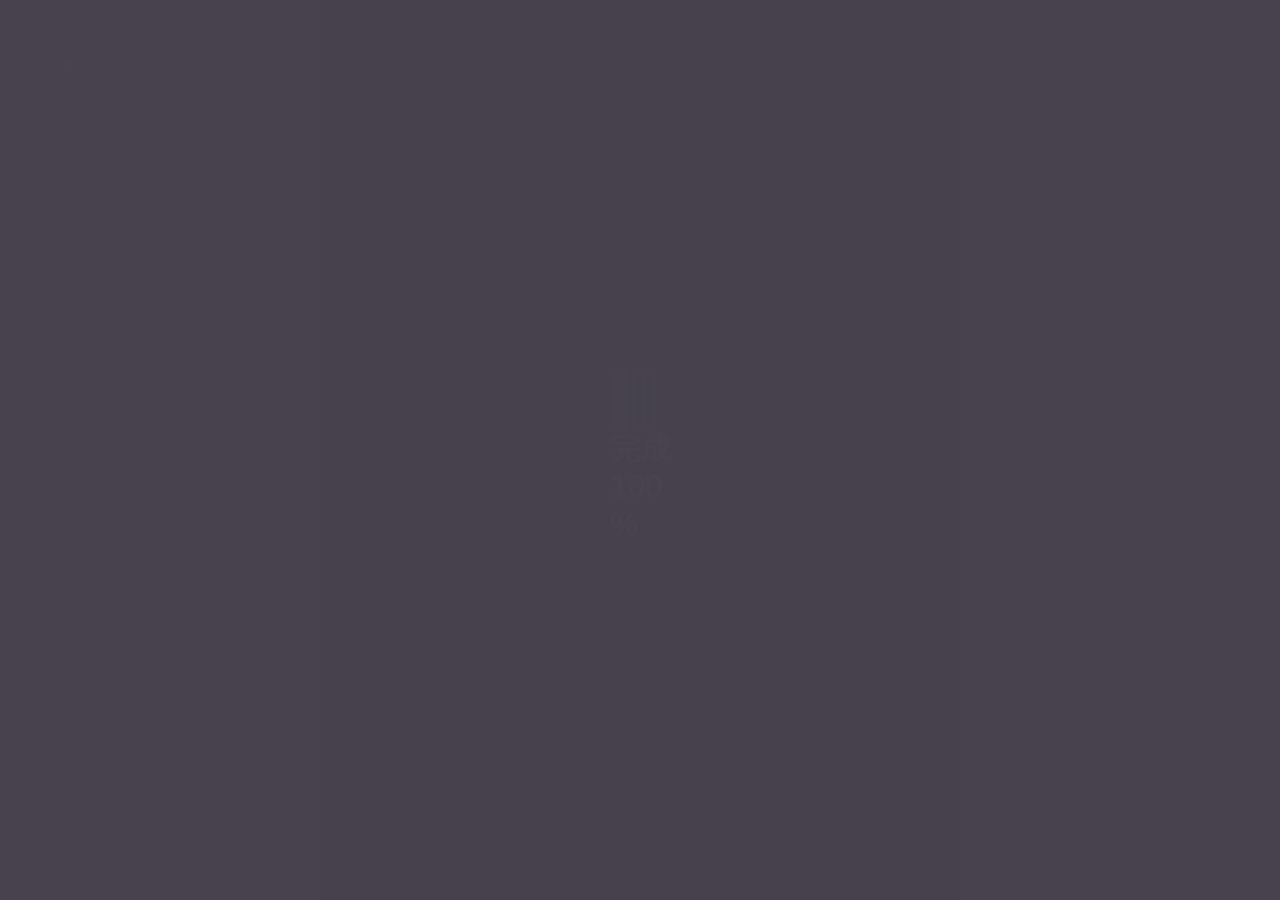
==== index.html @ a5709a12 "Merge branch 'master' of github.com:yedegesong/imgpreview" ====
<!doctype html>
<html lang="en">
<head>
  <meta charset="UTF-8">
  <meta name="viewport" content="initial-scale=1, maximum-scale=1, minimum-scale=1, user-scalable=no">
  <meta name="format-detection" content="telephone=no" />
  <meta name="format-detection" content="email=no" />
  <meta name="apple-mobile-web-app-capable" content="yes">
  <meta name="apple-touch-fullscreen" content="yes">
  <title>亚信安全</title>
  
  
  
  
  
  
  
    <style>@charset "utf-8";*,:before,:after{-webkit-box-sizing:border-box;box-sizing:border-box}html{font-family:sans-serif;-webkit-text-size-adjust:100%;-ms-text-size-adjust:100%}body{margin:0}body,div,dl,dt,dd,ul,ol,li,h1,h2,h3,h4,h5,h6,pre,code,form,fieldset,legend,input,textarea,p,blockquote,th,td,hr,button,article,aside,details,figcaption,figure,footer,header,hgroup,menu,nav,section{margin:0;padding:0}article,aside,details,figcaption,figure,footer,header,hgroup,main,nav,section,summary{display:block}audio,canvas,progress,video{display:inline-block;vertical-align:baseline}audio:not([controls]){display:none;height:0}[hidden],template{display:none}a{background-color:transparent}a:focus{outline:thin dotted}a:active,a:hover{outline:0}ins,a{text-decoration:none}abbr[title]{border-bottom:1px dotted}b,strong{font-weight:700}pre{white-space:pre-wrap}q{quotes:"\201C" "\201D" "\2018" "\2019"}small{font-size:80%}h1,h2,h3,h4,h5,h6{margin:0;font-weight:600;font-size:100%}h1{font-size:1.5em}h2{font-size:1.25em}li{line-height:20px;list-style:none}sub,sup{font-size:75%;line-height:0;position:relative;vertical-align:baseline}sup{top:-.5em}sub{bottom:-.25em}img{-webkit-box-sizing:border-box;box-sizing:border-box;max-width:100%;height:auto;vertical-align:middle;border:0}svg:not(:root){overflow:hidden}figure{margin:0}code,kbd,pre,samp{font-family:Monaco,Menlo,Consolas,"Courier New",FontAwesome,monospace;font-size:1em}fieldset{border:1px solid silver;margin:0 2px;padding:.35em .625em .75em}legend{border:0;padding:0}button,input,optgroup,select,textarea{color:inherit;font:inherit;margin:0;outline:0}button{overflow:visible}button,input{line-height:normal}button,select{text-transform:none}button,html input[type=button],input[type=reset],input[type=submit]{-webkit-appearance:button;cursor:pointer}input[type=radio],input[type=checkbox]{cursor:pointer;padding:0;-webkit-box-sizing:border-box;box-sizing:border-box}button[disabled],html input[disabled]{cursor:default}button::-moz-focus-inner,input::-moz-focus-inner{border:0;padding:0}input[type=number]::-webkit-inner-spin-button,input[type=number]::-webkit-outer-spin-button{height:auto}input[type=search]{-webkit-appearance:textfield;-webkit-box-sizing:content-box;box-sizing:content-box}input[type=search]::-webkit-search-cancel-button,input[type=search]::-webkit-search-decoration{-webkit-appearance:none}textarea{overflow:auto;vertical-align:top;resize:vertical}optgroup{font-weight:700}table{border-collapse:collapse;border-spacing:0}td,th{padding:0}.clearfix{*zoom:1}.clearfix:after{content:"";display:table}.clearfix:after{clear:both}.f-clear{clear:both}.f-ts-center{text-align:center}.f-ts-left{text-align:left}.f-fl,.f-fr{_display:inline}.f-fl{float:left}.f-fr{float:right}html{font-size:62.5%;-webkit-tap-highlight-color:rgba(0,0,0,0)}body{position:relative;background:#fff;font-family:"Segoe UI","Lucida Grande",Helvetica,Arial,"Microsoft YaHei",FreeSans,Arimo,"Droid Sans","wenquanyi micro hei","Hiragino Sans GB","Hiragino Sans GB W3",FontAwesome,sans-serif;font-weight:400;color:#333;font-size:1.6rem}
:-moz-placeholder{color:#A9A9A9}::-moz-placeholder{color:#A9A9A9}input:-ms-input-placeholder,textarea:-ms-input-placeholder{color:#A9A9A9}input::-webkit-input-placeholder,textarea::-webkit-input-placeholder{color:#A9A9A9}.ui-right-btns{position:absolute;z-index:10;right:0;top:0;padding:25px}.ui-music-btn{background:url(/static/images/music.png) no-repeat;width:30px;height:30px;background-size:cover;display:inline-block;-webkit-animation:rotating 1.2s linear infinite}.ui-music-off{-webkit-animation-play-state:paused}
.swiper-container{margin:0 auto;position:relative;overflow:hidden;-webkit-backface-visibility:hidden;-moz-backface-visibility:hidden;-ms-backface-visibility:hidden;-o-backface-visibility:hidden;backface-visibility:hidden;z-index:1}.swiper-wrapper{position:relative;width:100%;-webkit-transition-property:-webkit-transform,left,top;-webkit-transition-duration:0s;-webkit-transform:translate3d(0px,0,0);-webkit-transition-timing-function:ease;-moz-transition-property:-moz-transform,left,top;-moz-transition-duration:0s;-moz-transform:translate3d(0px,0,0);-moz-transition-timing-function:ease;-o-transition-property:-o-transform,left,top;-o-transition-duration:0s;-o-transform:translate3d(0px,0,0);-o-transition-timing-function:ease;-o-transform:translate(0px,0);-ms-transition-property:-ms-transform,left,top;-ms-transition-duration:0s;-ms-transform:translate3d(0px,0,0);-ms-transition-timing-function:ease;transition-property:transform,left,top;transition-duration:0s;transform:translate3d(0px,0,0);transition-timing-function:ease;-webkit-box-sizing:content-box;-moz-box-sizing:content-box;box-sizing:content-box}.swiper-free-mode>.swiper-wrapper{-webkit-transition-timing-function:ease-out;-moz-transition-timing-function:ease-out;-ms-transition-timing-function:ease-out;-o-transition-timing-function:ease-out;transition-timing-function:ease-out;margin:0 auto}.swiper-slide{float:left;-webkit-box-sizing:content-box;-moz-box-sizing:content-box;box-sizing:content-box}.swiper-wp8-horizontal{-ms-touch-action:pan-y}.swiper-wp8-vertical{-ms-touch-action:pan-x}.swiper-container{width:100%;height:100%}.swiper-slide{width:100%;height:100%}.swiper-slide-active{}.swiper-slide-visible{}.swiper-pagination-switch{}.swiper-active-switch{}.swiper-visible-switch{}
@charset "utf-8";html{font-size:50px}body{font-size:24px}@media screen and (min-width:320px){html{font-size:21.33333333px}body{font-size:12px}}@media screen and (min-width:360px){html{font-size:24px}body{font-size:12px}}@media screen and (min-width:375px){html{font-size:25px}body{font-size:12px}}@media screen and (min-width:384px){html{font-size:25.6px}body{font-size:14px}}@media screen and (min-width:400px){html{font-size:26.66666667px}body{font-size:14px}}@media screen and (min-width:414px){html{font-size:27.6px}body{font-size:14px}}@media screen and (min-width:424px){html{font-size:28.26666667px}body{font-size:14px}}@media screen and (min-width:480px){html{font-size:32px}body{font-size:15.36px}}@media screen and (min-width:540px){html{font-size:36px}body{font-size:17.28px}}@media screen and (min-width:720px){html{font-size:48px}body{font-size:23.04px}}@media screen and (min-width:750px){html{font-size:50px}body{font-size:24px}}
*{margin:0;outline:0;padding:0;-webkit-tap-highlight-color:rgba(0,0,0,0)}article,aside,dialog,footer,header,section,footer,nav,figure,menu{display:block}a{text-decoration:none;-webkit-tap-highlight-color:rgba(0,0,0,.35)}html{height:100%;-webkit-text-size-adjust:100%;-ms-text-size-adjust:100%}body{background-color:#000;margin:0;padding:0;width:100%;height:100%;min-height:100%;font-weight:300;font-family:'Microsoft Yahei',Tahoma,Helvetica,Arial,sans-serif;font-size:62.5%;line-height:1.231;-webkit-touch-callout:none;display:-webkit-box;-webkit-box-orient:vertical;-webkit-box-align:stretch;position:relative}img{}img:not([src*="/"]){display:none}table{border-collapse:collapse;border-spacing:0;width:100%}th,td,caption{vertical-align:middle}textarea{resize:none;border:0;padding:8px 0;border-radius:0}ul,li{list-style:none;margin:0;padding:0}h1,h2,h3,h4,h5,h6{margin:0;padding:0;font-weight:400}.clr:after{content:"";display:block;height:0;clear:both;visibility:hidden}.clr{*zoom:1}.telphone{display:block;position:fixed;right:2%;bottom:15%;z-index:100;cursor:pointer}.telphone img{width:44px;height:44px}#audio_btn{position:absolute;right:20px;top:20px;z-index:200;display:none;width:30px;height:30px;background-repeat:no-repeat}.off{background-image:url(../images/normalmusic.svg);background-size:contain;background-repeat:no-repeat}.rotate{-webkit-animation:rotating 1.2s linear infinite;-moz-animation:rotating 1.2s linear infinite;-o-animation:rotating 1.2s linear infinite;animation:rotating 1.2s linear infinite}@-webkit-keyframes rotating{from{-webkit-transform:rotate(0deg)}to{-webkit-transform:rotate(360deg)}}@keyframes rotating{from{transform:rotate(0deg)}to{transform:rotate(360deg)}}@-moz-keyframes rotating{from{-moz-transform:rotate(0deg)}to{-moz-transform:rotate(360deg)}}.gesture{background-image:url(../images/gesture.png);left:50%;margin-left:-50px;bottom:100px;position:absolute;width:117px;height:117px;z-index:1000;display:none;-webkit-animation:start 1.5s infinite ease-in-out;-moz-animation:start 1.5s infinite ease-in-out;animation:start 1.5s infinite ease-in-out}@-webkit-keyframes start{0%,30%{opacity:0;-webkit-transform:translate(0,10px)}60%{opacity:1;-webkit-transform:translate(0,0)}100%{opacity:0;-webkit-transform:translate(0,-8px)}}@-moz-keyframes start{0%,30%{opacity:0;-moz-transform:translate(0,10px)}60%{opacity:1;-moz-transform:translate(0,0)}100%{opacity:0;-moz-transform:translate(0,-8px)}}@keyframes start{0%,30%{opacity:0;transform:translate(0,10px)}60%{opacity:1;transform:translate(0,0)}100%{opacity:0;transform:translate(0,-8px)}}.loading{background:#48424F;width:100%;height:100%;position:absolute;z-index:9999;top:0}.loadbox{display:block;position:relative;width:70px;height:70px;margin:0 auto;margin-top:50%}.loadbg{display:block;position:absolute;z-index:1000;width:70px;height:42px;background:url(../images/loading.svg)}.loadbg.hypefolio{height:70px;background:url(../images/hypefolio-loading.svg)}.loading-logo{display:block;position:relative;width:118px;height:118px;margin:0 auto;margin-top:50%}.logo-image{width:100%}.verifyCode{display:none;background-color:#48424F;width:100%;height:100%;position:absolute;z-index:9998;top:0}.verifyCode .container{position:absolute;top:50%;width:265px;left:50%;margin:-215px auto 0 -133px;text-align:center}.verifyCode .container .scene-cover{display:inline-block;width:100%;padding-bottom:15px}.verifyCode .container .scene-cover .cover-img{width:100px;height:100px;border-radius:10px;-webkit-animation:flipInY 2s ease 0s 1 both;animation:flipInY 2s ease 0s 1 both}.verifyCode .container .scene-name{font-size:18px;height:20px;margin-bottom:15px;color:#B2AEBA;white-space:nowrap;text-overflow:ellipsis;overflow:hidden}.verifyCode .container .confirm-password{position:relative}.verifyCode .container .verify-label{display:block;font-size:14px;margin-bottom:5px;color:#B2AEBA}.verifyCode .container .verify-tips{margin-bottom:10px}.verifyCode .container .verify-tips ul>li{display:inline-block;width:6px;height:6px;border-radius:5px;border:solid 1px #ccc;margin-right:10px}.verifyCode .container .verify-tips ul>li.active{background-color:#B2AEBA}.verifyCode .container .verify-tips ul>li:last-child{margin-right:0}@-webkit-keyframes shake{0%,100%{-webkit-transform:translate3d(0,0,0);transform:translate3d(0,0,0)}10%,30%,50%,70%,90%{-webkit-transform:translate3d(-10px,0,0);transform:translate3d(-10px,0,0)}20%,40%,60%,80%{-webkit-transform:translate3d(10px,0,0);transform:translate3d(10px,0,0)}}@keyframes shake{0%,100%{-webkit-transform:translate3d(0,0,0);transform:translate3d(0,0,0)}10%,30%,50%,70%,90%{-webkit-transform:translate3d(-10px,0,0);transform:translate3d(-10px,0,0)}20%,40%,60%,80%{-webkit-transform:translate3d(10px,0,0);transform:translate3d(10px,0,0)}}.shake{-webkit-animation-name:shake;animation-name:shake;-webkit-animation-duration:1s;animation-duration:1s;-webkit-animation-fill-mode:both;animation-fill-mode:both}.verifyCode .container .password-numbers{text-align:center}.verifyCode .container .password-numbers span{display:inline-block;color:#fff;width:46px;height:46px;line-height:46px;border-radius:25px;border:solid 1px #ccc;text-align:center;vertical-align:middle;font-size:32px;margin-right:29px;margin-bottom:10px}.verifyCode .container .password-numbers span:nth-child(3n){margin-right:0}.verifyCode .container .password-numbers span:last-child{margin-left:29px}.verifyCode .container .password-numbers span.active{background-color:#B2AEBA}.verifyCode .container .password-operation{position:relative}.verifyCode .container .password-operation .btn-clear,.verifyCode .container .password-operation .btn-cancel{position:absolute;top:-25px;display:inline-block;width:50px;height:20px;line-height:20px;color:#B2AEBA;font-size:14px}.verifyCode .container .password-operation .btn-clear{left:29px}.verifyCode .container .password-operation .btn-cancel{right:29px}img{-webkit-user-select:​ none}.main{width:100%;height:100%;margin:0 auto;-webkit-box-sizing:border-box;-moz-box-sizing:border-box;position:relative;overflow:hidden}.m-page{overflow:hidden;position:absolute;left:0;top:0;height:100%;width:100%;background:#fff}.m-page.show{z-index:10;display:block}.m-page.hide{z-index:5;display:none}.m-page.active{z-index:15;display:block}.m-img{width:100%;height:100%}.m-img .video_mask{position:absolute;top:0;left:0;background-color:rgba(0,0,0,.5);z-index:1000;width:100%;height:100%}.m-img .close_mask{background-image:url(../images/close_white.png);display:block;position:absolute;right:15px;top:15px;width:20px;height:20px;z-index:1001}.m-img .video_mask .video_player{position:absolute;top:15%;width:100%;height:50%}.main-page{border:0;position:absolute;width:100%;height:100%;background-position:top center;background-size:cover;box-sizing:border-box;-moz-box-sizing:border-box;display:-webkit-box;-webkit-box-orient:vertical;overflow:hidden;z-index:0;display:none;-webkit-transform-origin:center center;background:#fff}.page-content{height:100%;-webkit-box-flex:100;color:#fff;font-size:50px}.main-page.z-current{z-index:1;display:inline-block}.z-current{opacity:1}.main-page.z-active{z-index:2;display:block}.u-arrow-bottom{position:absolute;bottom:10px;left:50%;z-index:150;width:24px;height:14px;margin-left:-7px}.u-arrow-bottom img{position:absolute;top:50%;left:50%;margin:-7px 0 0 -14px;width:24px;height:14px;background-position:0 -82px;-webkit-animation:start 1.5s infinite ease-in-out;-moz-animation:start 1.5s infinite ease-in-out;animation:start 1.5s infinite ease-in-out}@-webkit-keyframes start{0%,30%{opacity:0;-webkit-transform:translate(0,10px)}60%{opacity:1;-webkit-transform:translate(0,0)}100%{opacity:0;-webkit-transform:translate(0,-8px)}}@-moz-keyframes start{0%,30%{opacity:0;-moz-transform:translate(0,10px)}60%{opacity:1;-moz-transform:translate(0,0)}100%{opacity:0;-moz-transform:translate(0,-8px)}}@keyframes start{0%,30%{opacity:0;transform:translate(0,10px)}60%{opacity:1;transform:translate(0,0)}100%{opacity:0;transform:translate(0,-8px)}}.u-arrow-right{position:absolute;width:14px;height:24px;z-index:150;top:50%;margin-top:-10px;right:20px;transform:scaleX(-1);-webkit-transform:scaleX(-1)}.u-arrow-right img{position:absolute;top:50%;left:50%;margin:-7px 0 0 -14px;width:14px;height:24px;background-position:0 -82px;-webkit-animation:rightflip 1.5s infinite ease-in-out;-moz-animation:rightflip 1.5s infinite ease-in-out;animation:rightflip 1.5s infinite ease-in-out}@-webkit-keyframes rightflip{0%,30%{opacity:0;-webkit-transform:translate(10,0)}60%{opacity:1;-webkit-transform:translate(0,0)}100%{opacity:0;-webkit-transform:translate(-8px,0)}}@-moz-keyframes rightflip{0%,30%{opacity:0;-moz-transform:translate(10,0)}60%{opacity:1;-moz-transform:translate(0,0)}100%{opacity:0;-moz-transform:translate(-8px,0)}}@keyframes rightflip{0%,30%{opacity:0;transform:translate(10,0)}60%{opacity:1;transform:translate(0,0)}100%{opacity:0;transform:translate(-8px,0)}}.scale-end{opacity:1!important}.sl-slider-wrapper{width:100%;height:100%;margin:0 auto;position:relative;overflow:hidden}.sl-slider{position:absolute;top:0;left:0}.sl-slide,.sl-slides-wrapper,.sl-slide-inner{position:absolute;width:100%;height:100%;top:0;left:0}.sl-slide{z-index:1}.sl-content-slice{overflow:hidden;position:absolute;-webkit-box-sizing:content-box;-moz-box-sizing:content-box;box-sizing:content-box;background:#fff;-webkit-backface-visibility:hidden;-moz-backface-visibility:hidden;-o-backface-visibility:hidden;-ms-backface-visibility:hidden;backface-visibility:hidden;opacity:1}.sl-slide-horizontal .sl-content-slice{width:100%;height:50%;left:-200px;-webkit-transform:translateY(0%) scale(1);-moz-transform:translateY(0%) scale(1);-o-transform:translateY(0%) scale(1);-ms-transform:translateY(0%) scale(1);transform:translateY(0%) scale(1)}.sl-slide-horizontal .sl-content-slice:first-child{top:-200px;padding:200px 200px 0}.sl-slide-horizontal .sl-content-slice:nth-child(2){top:50%;padding:0 200px 200px}.sl-slide-vertical .sl-content-slice{width:50%;height:100%;top:-200px;-webkit-transform:translateX(0%) scale(1);-moz-transform:translateX(0%) scale(1);-o-transform:translateX(0%) scale(1);-ms-transform:translateX(0%) scale(1);transform:translateX(0%) scale(1)}.sl-slide-vertical .sl-content-slice:first-child{left:-200px;padding:200px 0 200px 200px}.sl-slide-vertical .sl-content-slice:nth-child(2){left:50%;padding:200px 200px 200px 0}.sl-content-wrapper{position:absolute}.sl-content{width:100%;height:100%;background:#fff}.sl-slide-horizontal .sl-slide-inner{background:#ddd}.sl-slide-vertical .sl-slide-inner{background:#ccc}.main .sl-slider-wrapper{width:100%;height:100%;overflow:hidden;position:relative}.main .bg-img{display:block;padding:0;-webkit-box-sizing:content-box;-moz-box-sizing:content-box;box-sizing:content-box;position:absolute;top:0;left:0;width:100%;-webkit-background-size:100% 100%;-moz-background-size:100% 100%;background-size:100% 100%;background-position:center center}.jt_left{position:absolute;top:50%;display:block;width:30px;height:30px;margin-top:-15px;z-index:100;right:8px;-webkit-animation:move 2s infinite}.jt_left img{width:30px;height:30px}@-webkit-keyframes move{from{right:8px}to{right:50px}}.cas{position:absolute;z-index:1!important;width:100%;height:100%;opacity:1;-webkit-transition:opacity .5s;-ms-transition:opacity .5s;-moz-transition:opacity .5s}.scratch-cas{z-index:668!important}.money{z-index:1000;width:100%;height:100%;position:absolute}.money_mask{width:100%;height:100%;background-color:rgba(0,0,0,.8);opacity:.8;position:absolute;top:0;left:0;z-index:1001}.money_modal{width:260px;height:260px;position:absolute;left:50%;top:50%;margin-left:-130px;margin-top:-130px;background-color:#e30016;z-index:1002;color:#fff714}.money_modal .money_text{margin-top:10px;width:100%;text-align:center;font-size:16px;line-height:24px}.money_modal .level_text{width:100%;margin-top:10px;font-size:16px;text-align:center;font-weight:700}.money_modal .tip-text{text-align:center;margin-top:7px;font-size:12px}.money_modal .button{display:inline-block;width:112px;padding-top:10px;padding-bottom:10px;text-align:center;font-size:16px;border-radius:5px;bottom:30px;position:absolute;background-color:#fff714;color:#e30016}.money_modal .tryOnce{float:left;margin-left:10px;margin-right:14px}.money_modal .enterScene{float:right;margin-left:138px}.money_modal .money_img{width:100%;margin:0 auto;background-image:url(../images/yuanbao.png);background-position:center;background-size:100%;margin-top:0;height:100px;margin-top:-26px;background-repeat:no-repeat}.noOp{opacity:0!important}.jt_up{position:absolute;bottom:5px;display:block;width:30px;height:30px;z-index:100;left:50%;margin-left:-15px;-webkit-animation:move2 2s infinite}.jt_up img{width:30px;height:30px}@-webkit-keyframes move2{from{bottom:5px}to{bottom:15px}}.ctrl_panel{float:left;padding-top:110px}.pre_btn{display:block;margin-bottom:40px}.next_btn{display:block}.btn{cursor:pointer;width:20px;height:70px;border-top-right-radius:5px;border-bottom-right-radius:5px;left:50%;background:#2096f9;top:47px;font-size:12px;color:#fff;padding:20px 8px 0;text-align:center;border:1px solid #2096f9}.ctrl_panel a:hover{border:1px solid #08a1ef;color:#08a1ef;background-color:#FFF}.tip{z-index:10000;font-size:24px;position:absolute;width:180px;top:320px;text-align:center;background-color:#000;opacity:.8;color:#fff;line-height:50px;border-radius:10px;filter:alpha(opacity=80);left:50%;margin-left:-90px;word-wrap:break-word}.finger_div{position:absolute;width:200px;height:200px;left:50%;top:50%;margin-left:-100px;margin-top:-100px;z-index:1000;text-align:center;-webkit-touch-callout:none;-webkit-user-select:none}.finger_background{position:absolute;top:0;left:0;z-index:1000;background-size:cover!important}.finger_kuang{width:180px;position:absolute;left:70px;top:160px}.finger_zw{width:140px;position:absolute;left:50%;top:50%;margin-left:-70px;margin-top:-70px;-webkit-touch-callout:none;-webkit-user-select:none}.finger_line{-webkit-touch-callout:none;-webkit-user-select:none;display:none;width:180px;position:absolute;left:50%;top:50%;margin-left:-90px;margin-top:70px}.finger_info{color:#fff;position:absolute;top:130px;left:0;width:320px;text-align:center;font-size:14px}#report0{width:260px;background-color:#fff;position:absolute;top:20px;left:50%;margin-left:-130px;z-index:999;padding-bottom:20px;box-shadow:2px 4px 4px #ccc}#report1{width:100%;height:40%;top:20%;background-color:#fff;z-index:1000;position:relative}#report2{width:100%;background-color:#f66;color:#fff;text-align:center;padding:15px 0}#report2 h1{font-size:16px;margin-top:10px}#report3{margin-top:20px;width:100%;text-align:center}#report3 ul li{font-size:15px;line-height:40px}#report3 ul li span{padding-right:20px}#report3 li.active span{color:#f66;background:url(../images/jubao_07.png) no-repeat right;padding-right:20px;background-size:15px}#report4{text-align:center;margin-top:10px}#report4 a{width:140px;height:30px;line-height:30px;font-size:14px;border-radius:3px;background-color:#f66;color:#fff;text-align:center}.flip-mask{position:absolute;width:1000px;height:1000px;top:0;left:0;overflow:hidden;background:#fff}.turning{position:absolute;top:0;left:0;z-index:1000}.pre-wrap{width:24px;height:14px;position:relative;-webkit-animation:start 1.5s infinite ease-in-out;-moz-animation:start 1.5s infinite ease-in-out;animation:start 1.5s infinite ease-in-out}.pre-box1,.pre-box2{height:15px;width:11px;position:absolute;top:-5px;overflow:hidden}.pre-box2{left:10px}.pre1,.pre2{background-color:#fff;width:14px;height:5px;border-radius:2px;position:absolute;box-shadow:1px -1px 1px #646464;top:5px}.pre1{transform:rotate(130deg);-webkit-transform:rotate(130deg);left:1px}.pre2{left:-4.5px;-webkit-transform:rotate(50deg);transform:rotate(50deg)}.pre-wrap-right{width:14px;height:24px;position:relative;-webkit-animation:rightflip 1.5s infinite ease-in-out;-moz-animation:rightflip 1.5s infinite ease-in-out;animation:rightflip 1.5s infinite ease-in-out}.pre-box3,.pre-box4{height:11px;width:15px;position:absolute;overflow:hidden}.pre-box3{top:10px}.pre3,.pre4{background-color:#fff;width:14px;height:5px;border-radius:2px;position:absolute;top:5px}.pre3{transform:rotate(130deg);top:1px;box-shadow:1px -1px 2px #646464}.pre4{top:6px;box-shadow:1px 1px 1.5px #646464;transform:rotate(40deg)}.bottom-logo{background:-webkit-linear-gradient(top,#00a2ec,#87d94f);background:-ms-linear-gradient(top,#00a2ec,#87d94f);background:-moz-linear-gradient(top,#00a2ec,#87d94f);position:absolute;left:9px;top:11px}.logo-shadow{background:rgba(0,0,0,.4);width:155px;height:155px;top:-2px;left:7px;position:absolute}.logo-shadow1{background:-webkit-linear-gradient(top,rgba(0,0,0,.4),rgba(70,70,70,0));background:-ms-linear-gradient(top,rgba(0,0,0,.4),rgba(70,70,70,0));background:-moz-linear-gradient(top,rgba(0,0,0,.4),rgba(70,70,70,0))}@font-face{font-family:eqfonts;src:url(fonts/eqfonts.eot?hnv3rd);src:url(fonts/eqfonts.eot?hnv3rd#iefix) format('embedded-opentype'),url(fonts/eqfonts.ttf?hnv3rd) format('truetype'),url(fonts/eqfonts.woff?hnv3rd) format('woff'),url(fonts/eqfonts.svg?hnv3rd#eqfonts) format('svg');font-weight:400;font-style:normal}[class^=eqf-],[class*=" eqf-"]{font-family:eqfonts;speak:none;font-style:normal;font-weight:400;font-variant:normal;text-transform:none;line-height:1;-webkit-font-smoothing:antialiased;-moz-osx-font-smoothing:grayscale}.eqf-eqxiu:before{content:"\e600"}.eqf-eye3:before{content:"\e601"}.eqf-flower:before{content:"\e602"}.eqf-flower2:before{content:"\e603"}.eqf-flower-line:before{content:"\e604"}.eqf-good:before{content:"\e605"}.eqf-love:before{content:"\e606"}.eqf-love-line:before{content:"\e607"}.eqf-roll:before{content:"\e608"}.eqf-roll-line:before{content:"\e609"}.eqf-star:before{content:"\e60a"}.eqf-star-line:before{content:"\e60b"}.eqf-vote:before{content:"\e60c"}body>a{display:none}article{height:100%!important}.nr .edit_wrapper{height:100%;width:100%;background-position:50% 50%;background-size:cover}.nr .blink-element{position:absolute;width:100%;height:100%;top:0}.nr .red-border{border:1px solid #08a1ef;background-color:rgba(0,0,0,.6);box-shadow:1px 1px 10px 2px rgba(51,51,102,.3)}.my-tpl .edit_wrapper{padding:0;width:82px;height:124px;border:1px solid #ccc;position:relative;left:50%;margin-left:-40px;overflow:hidden}.nr .edit_area{position:absolute;top:0;text-align:left;width:320px;height:486px;background-repeat:no-repeat;background-size:100% 100%}.nr .edit_area>li{color:#676767;line-height:1;background:0;position:absolute;list-style:none!important;margin:0!important;padding:0;-webkit-transition:padding .5s;-moz-transition:padding .5s;transition:padding .5s;min-height:1px;min-width:1px;width:100%;-webkit-user-select:none}.nr .edit_area>li *{box-sizing:border-box;-moz-box-sizing:border-box}.nr .edit_area>li .element-box{overflow:hidden}.nr .edit_area .element{min-width:1px;min-height:1px;color:inherit}.nr .edit_area .svg-element{position:absolute}.nr .wsite-button .element-box{text-align:center;color:#676767;border-radius:5px;background:#f9f9f9}.nr .wsite-input .element-box{color:#676767;border:1px solid #ccc;border-radius:5px;background:#f9f9f9}.nr .wsite-video .element-box{width:48px;height:48px}.nr .wsite-video .element-box .video_area{background:url(/assets/images/create/play.png) no-repeat;background-size:100% 100%;width:48px;height:48px;display:block}.nr input,textarea{resize:none;overflow:hidden;padding:0;margin:0;border-radius:0;line-height:120%;display:inline-block!important}.nr .comp_title{background-color:#fff;color:#000;font-size:14px;text-align:center;word-break:break-all;line-height:50px}.label_content{opacity:.8;font-size:18px;height:50px;top:0;color:#ccc;border:1px solid #ccc}.nr .wsite-image{}.nr .comp_image{width:100%;height:100%}.nr .wsite-text{width:222px;height:36px}.nr .comp_paragraph{font-size:24px;color:#404449;line-height:inherit;padding:.3em 15px;margin:0;width:100%;height:100%;word-wrap:break-word;text-align:left}.nr .comp_paragraph a{color:inherit}.nr .comp_input_wrapper{margin:15px auto 0;font-size:16px;width:80%;color:#aaa;text-align:left}.nr .comp_input_wrapper .comp_input_label{padding:4px 0}.nr .comp_input{width:240px;height:36px;background:transparent;border:0;padding:8px!important;font-family:'Open Sans',sans-serif;font-weight:400;font-size:16px}.nr .comp_radio{width:240px;background:transparent;border:0;font-size:16px}.nr .comp_radio .radio-title{min-height:36px;padding:10px}.nr .comp_radio .options .option-group{padding:7px 0;margin:0 8px}.nr .comp_radio .options .option-group .option-label{font-size:12px;margin-bottom:0;display:inline-block}.nr .comp_radio .options .option-group .option-label input{vertical-align:middle;margin-right:5px}.nr .comp_rating{width:240px;background:transparent;border:0;padding:8px!important;font-size:16px}.nr .comp_rating .rating-title,.nr .comp_rating .rating-icons{display:inline-block;padding:5px;vertical-align:top}.nr .comp_rating .rating-icons i{margin-right:5px}.nr .comp_rating .rating-icons i.rating-l{font-size:18px}.nr .comp_rating .rating-icons i.rating-m{font-size:15px}.nr .comp_rating .rating-icons i.rating-s{font-size:12px}.nr .comp_counter{padding:0 10px}.nr .comp_counter img.counter-elem{vertical-align:middle}.nr .comp_counter.counter-tb{position:relative;width:auto!important}.nr .comp_counter.counter-tb .counter-container{position:relative;left:0;right:0;top:50%;text-align:center}.nr .comp_counter.counter-tb .counter-elem{display:block;line-height:1}.nr .comp_counter.not-voted .counter-icon{color:#ccc!important}.nr .comp_counter.counter-lr .counter-number{margin-left:10px}.nr .comp_counter.counter-l{font-size:40px}.nr .comp_counter.counter-m{font-size:30px}.nr .comp_counter.counter-s{font-size:20px}.nr .comp_button{width:240px;height:36px;min-width:50px;white-space:nowrap;border:0;background:transparent;font-size:16px;color:#999}.nr a{display:inline-block;text-algn:center;text-algn:center}.nr .btn1{width:90px;background:red;height:30px;border:1px solid #ccc;line-height:30px;color:#fff;-webkit-border-radius:5px;text-algn:center}.nr .btn2{width:80px;background:#FDAF07;height:35px;border:1px solid #ccc;line-height:35px;-webkit-border-radius:40px}.nr .btn3{width:100px;background:#3FB816;height:30px;border:1px solid #ccc;line-height:30px;color:#fff;-webkit-border-radius:5px}.nr .btn4{width:100px;height:30px;border:1px solid #3FB816;line-height:30px;color:#000;-webkit-border-radius:5px}.nr .comp_anchor{width:240px;height:32px;display:block;text-align:center;white-space:nowrap;line-height:32px;font-size:16px}body *{text-shadow:none!important}.anchorBL{display:none!important}.eqx-share .addthis_sharing_toolbox,.eqx-share .eqx-share-btn{display:inline-block;max-width:32px;max-height:32px;cursor:pointer}.eqx-share .eqx-share-icon{display:inline-block;width:32px;height:32px;line-height:32px;background-size:32px!important}.eqx-share .icon-facebook{background:url(data:image/svg+xml;charset=utf-8,%3Csvg%20xmlns%3D%22http%3A%2F%2Fwww.w3.org%2F2000%2Fsvg%22%20width%3D%2232%22%20height%3D%2232%22%20viewBox%3D%220%200%2032%2032%22%3E%3Cpath%20fill%3D%22%23fff%22%20d%3D%22M22.439%2010.95h4v-4.95h-4c-3.311%200-6%202.92-6%206.5v2.5h-4v4.97h4v12.03h5v-12.03h5v-4.97h-5v-2.55c0-.86.532-1.5%201-1.5z%22%2F%3E%3C%2Fsvg%3E) no-repeat left}.eqx-share .btn-facebook{background:#305891}.eqx-share .icon-twitter{background:url(data:image/svg+xml;charset=utf-8,%3Csvg%20xmlns%3D%22http%3A%2F%2Fwww.w3.org%2F2000%2Fsvg%22%20width%3D%2232%22%20height%3D%2232%22%20viewBox%3D%220%200%2032%2032%22%3E%3Cpath%20fill%3D%22%23fff%22%20d%3D%22M26.67%209.38c-.779.35-1.63.58-2.51.69.9-.54%201.6-1.4%201.92-2.42-.85.5-1.78.87-2.78%201.06-.8-.85-1.94-1.38-3.19-1.38-2.42%200-4.379%201.96-4.379%204.38%200%20.34.04.68.11%201-3.64-.18-6.86-1.93-9.02-4.57-.38.65-.59%201.4-.59%202.2%200%201.52.77%202.86%201.95%203.64-.72-.02-1.39-.22-1.98-.55v.06c0%202.12%201.51%203.89%203.51%204.29-.37.1-.75.149-1.15.149-.28%200-.56-.029-.82-.08.56%201.74%202.17%203%204.09%203.041-1.5%201.17-3.39%201.869-5.44%201.869-.35%200-.7-.02-1.04-.06%201.94%201.239%204.24%201.97%206.71%201.97%208.049%200%2012.45-6.67%2012.45-12.45l-.01-.57c.839-.619%201.579-1.389%202.169-2.269z%22%2F%3E%3C%2Fsvg%3E) no-repeat left}.eqx-share .btn-twitter{background:#2ca8d2}.eqx-share .icon-google_plus{background:url(data:image/svg+xml;charset=utf-8,%3Csvg%20xmlns%3D%22http%3A%2F%2Fwww.w3.org%2F2000%2Fsvg%22%20width%3D%2232%22%20height%3D%2232%22%20viewBox%3D%220%200%2032%2032%22%3E%3Cg%20fill%3D%22%23fff%22%3E%3Cpath%20d%3D%22M15.31%207.58c.56.47%201.73%201.44%201.73%203.3%200%201.81-1.03%202.67-2.05%203.47-.32.32-.69.66-.69%201.2s.37.83.64%201.05l.88.681c1.081.899%202.05%201.739%202.05%203.42%200%202.3-2.23%204.62-6.43%204.62-3.55%200-5.26-1.69-5.26-3.5%200-.881.44-2.131%201.88-2.98%201.52-.93%203.57-1.05%204.67-1.12-.34-.441-.73-.91-.73-1.661%200-.42.12-.66.24-.95-.27.02-.54.05-.78.05-2.59%200-4.06-1.93-4.06-3.84%200-1.12.51-2.37%201.57-3.28%201.39-1.15%203.06-1.35%204.38-1.35h5.041l-1.561.88-1.52.01zm-1.74%2010.85c-.2-.02-.32-.02-.56-.02-.22%200-1.54.05-2.57.39-.54.2-2.1.78-2.1%202.521s1.69%202.979%204.3%202.979c2.35%200%203.59-1.12%203.59-2.64.01-1.24-.8-1.91-2.66-3.23m.71-4.64c.56-.56.61-1.35.61-1.79%200-1.76-1.05-4.5-3.08-4.5-.64%200-1.32.32-1.71.81-.41.52-.54%201.17-.54%201.81%200%201.64.95%204.35%203.06%204.35.61%200%201.27-.29%201.66-.68%22%2F%3E%3Cpath%20d%3D%22M27.74%2010.31h-3.72v-3.71h-.92v3.71h-3.72v.93h3.72v3.71h.92v-3.71h3.72z%22%2F%3E%3C%2Fg%3E%3C%2Fsvg%3E) no-repeat left}.eqx-share .btn-plus{background:#ce4d39}.eqx-share .icon-linkedin{background:url(data:image/svg+xml;charset=utf-8,%3Csvg%20xmlns%3D%22http%3A%2F%2Fwww.w3.org%2F2000%2Fsvg%22%20width%3D%2232%22%20height%3D%2232%22%20viewBox%3D%220%200%2032%2032%22%3E%3Cpath%20fill%3D%22%23fff%22%20d%3D%22M8%2012h4v14h-4zM23.27%2012.8c-1.49-.84-3.689-.91-5.27-.18v-.62h-4v14h4v-8.95l1.65-.79c.399-.19%201.289-.18%201.66.03.29.15.69.81.69%201.21v8.5h4v-8.5c0-1.84-1.15-3.82-2.73-4.7z%22%2F%3E%3Ccircle%20fill%3D%22%23fff%22%20cx%3D%2210%22%20cy%3D%228%22%20r%3D%222.5%22%2F%3E%3C%2Fsvg%3E) no-repeat left}.eqx-share .btn-linkedin{background:#4498c8}.eqx-share .icon-pinterest{background:url(data:image/svg+xml;charset=utf-8,%3Csvg%20xmlns%3D%22http%3A%2F%2Fwww.w3.org%2F2000%2Fsvg%22%20width%3D%2232%22%20height%3D%2232%22%20viewBox%3D%220%200%2032%2032%22%3E%3Cpath%20fill%3D%22%23fff%22%20d%3D%22M15.06%2024.811c2.219%201.689%206.29.67%208.04-.841%202.53-2.17%203.7-6.569%203.33-10.06-.42-3.9-4.039-7.34-8.32-7.82-6.58-.74-12.57%203.32-12.61%209.77-.02%203.041.95%204.951%203.6%206.01%201.81-1.81-.34-2.99-.56-5.03-.56-5.42%205.84-10.64%2011.51-7.26%203.96%202.35%203.28%2012.439-1.521%2013.41-.959.19-2.159-.11-2.629-.56-2.28-2.16%201.89-5.95.55-9.08-1.16-2.72-4.49-.54-4.85%201.81-.19%201.28.41%202.51.42%203.63.01%202.66-1.65%206.29-2.08%208.94-.16%201.03-.31%203.15-.07%204.23l-.04.04h1.74c1.22-2.08%202.05-5.21%202.67-7.891.38-.289.52.461.82.702z%22%2F%3E%3C%2Fsvg%3E) no-repeat left}.eqx-share .btn-pinterest{background:#c82828}.eqx-share .icon-compact{background:url(data:image/svg+xml;charset=utf-8,%3Csvg%20xmlns%3D%22http%3A%2F%2Fwww.w3.org%2F2000%2Fsvg%22%20width%3D%2232%22%20height%3D%2232%22%20viewBox%3D%220%200%2032%2032%22%3E%3Cpath%20fill%3D%22%23fff%22%20d%3D%22M25.07%2013.74h-6.711v-6.71h-4.469v6.71h-6.71v4.47h6.71v6.71h4.469v-6.71h6.711z%22%2F%3E%3C%2Fsvg%3E) no-repeat left}.eqx-share .btn-compact{background:#f8694d}#code .eqx-share div{margin:0}.eqx-share .at4-icon.aticon-compact,.eqx-share .at4-icon.aticon-more,.eqx-share .at4-icon.aticon-expanded,.eqx-share .at4-icon.aticon-addthis{background:url(data:image/svg+xml;charset=utf-8,%3Csvg%20xmlns%3D%22http%3A%2F%2Fwww.w3.org%2F2000%2Fsvg%22%20width%3D%2232%22%20height%3D%2232%22%20viewbox%3D%220%200%2032%2032%22%3E%3Cg%20fill%3D%22%23fff%22%3E%3Cpath%20d%3D%22m20%2022.31h-3.72v-3.71h-.92v3.71h-3.72v.93h3.72v3.71h.92v-3.71h3.72z%22%2F%3E%3Ctext%20font-family%3D%22helvetica%22%20fill%3D%22rgb%28%20255%2C%20255%2C%20255%20%29%22%20font-size%3D%2214px%22%20x%3D%220px%22%20y%3D%2214px%22%3EMore%3C%2Ftext%3E%3C%2Fg%3E%3C%2Fsvg%3E) no-repeat left}.progress{position:absolute;display:none;height:3px;width:100%;bottom:0;left:0;z-index:100;background-color:rgba(0,0,0,.2)}.progress:after{content:'';display:block;position:absolute;height:10px;width:100%;top:-20px}.progress span{display:block;height:100%;width:0;background-color:#08A1EF;transition:width 800ms cubic-bezier(0.26,.86,.44,.985)}.progress em.page-tip{display:inline-block;position:absolute;right:0;top:-13px;font-size:12px;font-style:normal;color:#fff;padding-left:5px}@-webkit-keyframes rollIn{0%{opacity:0;-webkit-transform:translate3d(-100%,0,0) rotate3d(0,0,1,-120deg);transform:translate3d(-100%,0,0) rotate3d(0,0,1,-120deg)}100%{opacity:1;-webkit-transform:none;transform:none}}@keyframes rollIn{0%{opacity:0;-webkit-transform:translate3d(-100%,0,0) rotate3d(0,0,1,-120deg);transform:translate3d(-100%,0,0) rotate3d(0,0,1,-120deg)}100%{opacity:1;-webkit-transform:none;transform:none}}.rollIn{-webkit-animation-name:rollIn;animation-name:rollIn}@-webkit-keyframes lightSpeedIn{0%{-webkit-transform:translate3d(100%,0,0) skewX(-30deg);transform:translate3d(100%,0,0) skewX(-30deg);opacity:0}60%{-webkit-transform:skewX(20deg);transform:skewX(20deg);opacity:1}80%{-webkit-transform:skewX(-5deg);transform:skewX(-5deg);opacity:1}100%{-webkit-transform:none;transform:none;opacity:1}}@keyframes lightSpeedIn{0%{-webkit-transform:translate3d(100%,0,0) skewX(-30deg);transform:translate3d(100%,0,0) skewX(-30deg);opacity:0}60%{-webkit-transform:skewX(20deg);transform:skewX(20deg);opacity:1}80%{-webkit-transform:skewX(-5deg);transform:skewX(-5deg);opacity:1}100%{-webkit-transform:none;transform:none;opacity:1}}.lightSpeedIn{-webkit-animation-name:lightSpeedIn;animation-name:lightSpeedIn;-webkit-animation-timing-function:ease-out;animation-timing-function:ease-out}@-webkit-keyframes fadeInLeft{0%{opacity:0;-webkit-transform:translate3d(-100%,0,0);transform:translate3d(-100%,0,0)}100%{opacity:1;-webkit-transform:none;transform:none}}@keyframes fadeInLeft{0%{opacity:0;-webkit-transform:translate3d(-100%,0,0);transform:translate3d(-100%,0,0)}100%{opacity:1;-webkit-transform:none;transform:none}}.fadeInLeft{-webkit-animation-name:fadeInLeft;animation-name:fadeInLeft}@-webkit-keyframes fadeInRight{0%{opacity:0;-webkit-transform:translate3d(100%,0,0);transform:translate3d(100%,0,0)}100%{opacity:1;transform:none}}@keyframes fadeInRight{0%{opacity:0;-webkit-transform:translate3d(100%,0,0);transform:translate3d(100%,0,0)}100%{opacity:1;-webkit-transform:none;transform:none}}.fadeInRight{-webkit-animation-name:fadeInRight;animation-name:fadeInRight}@-webkit-keyframes fadeInUp{0%{opacity:0;-webkit-transform:translate3d(0,100%,0);transform:translate3d(0,100%,0)}100%{opacity:1;-webkit-transform:none;transform:none}}@keyframes fadeInUp{0%{opacity:0;-webkit-transform:translate3d(0,100%,0);-ms-transform:translate3d(0,100%,0);transform:translate3d(0,100%,0)}100%{opacity:1;-webkit-transform:none;-ms-transform:none;transform:none}}.fadeInUp{-webkit-animation-name:fadeInUp;animation-name:fadeInUp}@-webkit-keyframes fadeOutDown{0%{opacity:1}100%{opacity:0;-webkit-transform:translate3d(0,100%,0);transform:translate3d(0,100%,0)}}@keyframes fadeOutDown{0%{opacity:1}100%{opacity:0;-webkit-transform:translate3d(0,100%,0);transform:translate3d(0,100%,0)}}.fadeOutDown{-webkit-animation-name:fadeOutDown;animation-name:fadeOutDown}@-webkit-keyframes fadeOutLeft{0%{opacity:1}100%{opacity:0;-webkit-transform:translate3d(-100%,0,0);transform:translate3d(-100%,0,0)}}@keyframes fadeOutLeft{0%{opacity:1}100%{opacity:0;-webkit-transform:translate3d(-100%,0,0);transform:translate3d(-100%,0,0)}}.fadeOutLeft{-webkit-animation-name:fadeOutLeft;animation-name:fadeOutLeft}@-webkit-keyframes fadeOutRight{0%{opacity:1}100%{opacity:0;-webkit-transform:translate3d(100%,0,0);transform:translate3d(100%,0,0)}}@keyframes fadeOutRight{0%{opacity:1}100%{opacity:0;-webkit-transform:translate3d(100%,0,0);transform:translate3d(100%,0,0)}}.fadeOutRight{-webkit-animation-name:fadeOutRight;animation-name:fadeOutRight}@-webkit-keyframes fadeOutUp{0%{opacity:1}100%{opacity:0;-webkit-transform:translate3d(0,-100%,0);transform:translate3d(0,-100%,0)}}@keyframes fadeOutUp{0%{opacity:1}100%{opacity:0;-webkit-transform:translate3d(0,-100%,0);transform:translate3d(0,-100%,0)}}.fadeOutUp{-webkit-animation-name:fadeOutUp;animation-name:fadeOutUp}@-webkit-keyframes swing{20%{-webkit-transform:rotate3d(0,0,1,15deg);transform:rotate3d(0,0,1,15deg)}40%{-webkit-transform:rotate3d(0,0,1,-10deg);transform:rotate3d(0,0,1,-10deg)}60%{-webkit-transform:rotate3d(0,0,1,5deg);transform:rotate3d(0,0,1,5deg)}80%{-webkit-transform:rotate3d(0,0,1,-5deg);transform:rotate3d(0,0,1,-5deg)}100%{-webkit-transform:rotate3d(0,0,1,0deg);transform:rotate3d(0,0,1,0deg)}}@keyframes swing{20%{-webkit-transform:rotate3d(0,0,1,15deg);transform:rotate3d(0,0,1,15deg)}40%{-webkit-transform:rotate3d(0,0,1,-10deg);transform:rotate3d(0,0,1,-10deg)}60%{-webkit-transform:rotate3d(0,0,1,5deg);transform:rotate3d(0,0,1,5deg)}80%{-webkit-transform:rotate3d(0,0,1,-5deg);transform:rotate3d(0,0,1,-5deg)}100%{-webkit-transform:rotate3d(0,0,1,0deg);transform:rotate3d(0,0,1,0deg)}}.swing{-webkit-transform-origin:top center;-ms-transform-origin:top center;transform-origin:top center;-webkit-animation-name:swing;animation-name:swing}@-webkit-keyframes wobble{0%{-webkit-transform:none;transform:none}15%{-webkit-transform:translate3d(-25%,0,0) rotate3d(0,0,1,-5deg);transform:translate3d(-25%,0,0) rotate3d(0,0,1,-5deg)}30%{-webkit-transform:translate3d(20%,0,0) rotate3d(0,0,1,3deg);transform:translate3d(20%,0,0) rotate3d(0,0,1,3deg)}45%{-webkit-transform:translate3d(-15%,0,0) rotate3d(0,0,1,-3deg);transform:translate3d(-15%,0,0) rotate3d(0,0,1,-3deg)}60%{-webkit-transform:translate3d(10%,0,0) rotate3d(0,0,1,2deg);transform:translate3d(10%,0,0) rotate3d(0,0,1,2deg)}75%{-webkit-transform:translate3d(-5%,0,0) rotate3d(0,0,1,-1deg);transform:translate3d(-5%,0,0) rotate3d(0,0,1,-1deg)}100%{-webkit-transform:none;transform:none}}@keyframes wobble{0%{-webkit-transform:none;transform:none}15%{-webkit-transform:translate3d(-25%,0,0) rotate3d(0,0,1,-5deg);transform:translate3d(-25%,0,0) rotate3d(0,0,1,-5deg)}30%{-webkit-transform:translate3d(20%,0,0) rotate3d(0,0,1,3deg);transform:translate3d(20%,0,0) rotate3d(0,0,1,3deg)}45%{-webkit-transform:translate3d(-15%,0,0) rotate3d(0,0,1,-3deg);transform:translate3d(-15%,0,0) rotate3d(0,0,1,-3deg)}60%{-webkit-transform:translate3d(10%,0,0) rotate3d(0,0,1,2deg);transform:translate3d(10%,0,0) rotate3d(0,0,1,2deg)}75%{-webkit-transform:translate3d(-5%,0,0) rotate3d(0,0,1,-1deg);transform:translate3d(-5%,0,0) rotate3d(0,0,1,-1deg)}100%{-webkit-transform:none;transform:none}}.wobble{-webkit-animation-name:wobble;animation-name:wobble}@-webkit-keyframes rotateIn{from{-webkit-transform:rotate(0deg)}to{-webkit-transform:rotate(360deg)}}@-moz-keyframes rotateIn{from{-moz-transform:rotate(0deg)}to{-moz-transform:rotate(359deg)}}@-o-keyframes rotateIn{from{-o-transform:rotate(0deg)}to{-o-transform:rotate(359deg)}}@keyframes rotateIn{from{transform:rotate(0deg)}to{transform:rotate(359deg)}}.rotateIn{-webkit-animation-name:rotateIn;animation-name:rotateIn}@-webkit-keyframes fadeOut{0%{opacity:1}100%{opacity:0}}@keyframes fadeOut{0%{opacity:1}100%{opacity:0}}.fadeOut{-webkit-animation-name:fadeOut;animation-name:fadeOut}@-webkit-keyframes flip{0%{-webkit-transform:perspective(400px) rotate3d(0,1,0,-360deg);transform:perspective(400px) rotate3d(0,1,0,-360deg);-webkit-animation-timing-function:ease-out;animation-timing-function:ease-out}40%{-webkit-transform:perspective(400px) translate3d(0,0,150px) rotate3d(0,1,0,-190deg);transform:perspective(400px) translate3d(0,0,150px) rotate3d(0,1,0,-190deg);-webkit-animation-timing-function:ease-out;animation-timing-function:ease-out}50%{-webkit-transform:perspective(400px) translate3d(0,0,150px) rotate3d(0,1,0,-170deg);transform:perspective(400px) translate3d(0,0,150px) rotate3d(0,1,0,-170deg);-webkit-animation-timing-function:ease-in;animation-timing-function:ease-in}80%{-webkit-transform:perspective(400px) scale3d(.95,.95,.95);transform:perspective(400px) scale3d(.95,.95,.95);-webkit-animation-timing-function:ease-in;animation-timing-function:ease-in}100%{-webkit-transform:perspective(400px);transform:perspective(400px);-webkit-animation-timing-function:ease-in;animation-timing-function:ease-in}}@keyframes flip{0%{-webkit-transform:perspective(400px) rotate3d(0,1,0,-360deg);transform:perspective(400px) rotate3d(0,1,0,-360deg);-webkit-animation-timing-function:ease-out;animation-timing-function:ease-out}40%{-webkit-transform:perspective(400px) translate3d(0,0,150px) rotate3d(0,1,0,-190deg);transform:perspective(400px) translate3d(0,0,150px) rotate3d(0,1,0,-190deg);-webkit-animation-timing-function:ease-out;animation-timing-function:ease-out}50%{-webkit-transform:perspective(400px) translate3d(0,0,150px) rotate3d(0,1,0,-170deg);transform:perspective(400px) translate3d(0,0,150px) rotate3d(0,1,0,-170deg);-webkit-animation-timing-function:ease-in;animation-timing-function:ease-in}80%{-webkit-transform:perspective(400px) scale3d(.95,.95,.95);transform:perspective(400px) scale3d(.95,.95,.95);-webkit-animation-timing-function:ease-in;animation-timing-function:ease-in}100%{-webkit-transform:perspective(400px);transform:perspective(400px);-webkit-animation-timing-function:ease-in;animation-timing-function:ease-in}}.animated.flip{-webkit-backface-visibility:visible;backface-visibility:visible;-webkit-animation-name:flip;animation-name:flip}@-webkit-keyframes fadeInDown{0%{opacity:0;-webkit-transform:translate3d(0,-100%,0);transform:translate3d(0,-100%,0)}100%{opacity:1;-webkit-transform:none;transform:none}}@keyframes fadeInDown{0%{opacity:0;-webkit-transform:translate3d(0,-100%,0);-ms-transform:translate3d(0,-100%,0);transform:translate3d(0,-100%,0)}100%{opacity:1;-webkit-transform:none;-ms-transform:none;transform:none}}.fadeInDown{-webkit-animation-name:fadeInDown;animation-name:fadeInDown}@-webkit-keyframes fadeIn{0%{opacity:0}100%{opacity:1}}@keyframes fadeIn{0%{opacity:0}100%{opacity:1}}.fadeIn{-webkit-animation-name:fadeIn;animation-name:fadeIn}@-webkit-keyframes zoomIn{0%{opacity:0;-webkit-transform:scale3d(.3,.3,.3);transform:scale3d(.3,.3,.3)}50%{opacity:1}}@keyframes zoomIn{0%{opacity:0;-webkit-transform:scale3d(.3,.3,.3);transform:scale3d(.3,.3,.3)}50%{opacity:1}}.zoomIn{-webkit-animation-name:zoomIn;animation-name:zoomIn}@-webkit-keyframes zoomOut{0%{opacity:1}50%{opacity:0;-webkit-transform:scale3d(.3,.3,.3);transform:scale3d(.3,.3,.3)}100%{opacity:0}}@keyframes zoomOut{0%{opacity:1}50%{opacity:0;-webkit-transform:scale3d(.3,.3,.3);transform:scale3d(.3,.3,.3)}100%{opacity:0}}.zoomOut{-webkit-animation-name:zoomOut;animation-name:zoomOut}@-webkit-keyframes bounceIn{0%,20%,40%,60%,80%,100%{-webkit-transition-timing-function:cubic-bezier(0.215,.61,.355,1);transition-timing-function:cubic-bezier(0.215,.61,.355,1)}0%{opacity:0;-webkit-transform:scale3d(.3,.3,.3);transform:scale3d(.3,.3,.3)}20%{-webkit-transform:scale3d(1.1,1.1,1.1);transform:scale3d(1.1,1.1,1.1)}40%{-webkit-transform:scale3d(.9,.9,.9);transform:scale3d(.9,.9,.9)}60%{opacity:1;-webkit-transform:scale3d(1.03,1.03,1.03);transform:scale3d(1.03,1.03,1.03)}80%{-webkit-transform:scale3d(.97,.97,.97);transform:scale3d(.97,.97,.97)}100%{opacity:1;-webkit-transform:scale3d(1,1,1);transform:scale3d(1,1,1)}}@keyframes bounceIn{0%,20%,40%,60%,80%,100%{-webkit-transition-timing-function:cubic-bezier(0.215,.61,.355,1);transition-timing-function:cubic-bezier(0.215,.61,.355,1)}0%{opacity:0;-webkit-transform:scale3d(.3,.3,.3);transform:scale3d(.3,.3,.3)}20%{-webkit-transform:scale3d(1.1,1.1,1.1);transform:scale3d(1.1,1.1,1.1)}40%{-webkit-transform:scale3d(.9,.9,.9);transform:scale3d(.9,.9,.9)}60%{opacity:1;-webkit-transform:scale3d(1.03,1.03,1.03);transform:scale3d(1.03,1.03,1.03)}80%{-webkit-transform:scale3d(.97,.97,.97);transform:scale3d(.97,.97,.97)}100%{opacity:1;-webkit-transform:scale3d(1,1,1);transform:scale3d(1,1,1)}}.bounceIn{-webkit-animation-name:bounceIn;animation-name:bounceIn}@-webkit-keyframes bounceInLeft{0%,60%,75%,90%,100%{-webkit-transition-timing-function:cubic-bezier(0.215,.61,.355,1);transition-timing-function:cubic-bezier(0.215,.61,.355,1)}0%{opacity:0;-webkit-transform:translate3d(-3000px,0,0);transform:translate3d(-3000px,0,0)}60%{opacity:1;-webkit-transform:translate3d(25px,0,0);transform:translate3d(25px,0,0)}75%{-webkit-transform:translate3d(-10px,0,0);transform:translate3d(-10px,0,0)}90%{-webkit-transform:translate3d(5px,0,0);transform:translate3d(5px,0,0)}100%{-webkit-transform:none;transform:none}}@keyframes bounceInLeft{0%,60%,75%,90%,100%{-webkit-transition-timing-function:cubic-bezier(0.215,.61,.355,1);transition-timing-function:cubic-bezier(0.215,.61,.355,1)}0%{opacity:0;-webkit-transform:translate3d(-3000px,0,0);transform:translate3d(-3000px,0,0)}60%{opacity:1;-webkit-transform:translate3d(25px,0,0);transform:translate3d(25px,0,0)}75%{-webkit-transform:translate3d(-10px,0,0);transform:translate3d(-10px,0,0)}90%{-webkit-transform:translate3d(5px,0,0);transform:translate3d(5px,0,0)}100%{-webkit-transform:none;transform:none}}.bounceInLeft{-webkit-animation-name:bounceInLeft;animation-name:bounceInLeft}@-webkit-keyframes bounceInRight{0%,60%,75%,90%,100%{-webkit-transition-timing-function:cubic-bezier(0.215,.61,.355,1);transition-timing-function:cubic-bezier(0.215,.61,.355,1)}0%{opacity:0;-webkit-transform:translate3d(3000px,0,0);transform:translate3d(3000px,0,0)}60%{opacity:1;-webkit-transform:translate3d(-25px,0,0);transform:translate3d(-25px,0,0)}75%{-webkit-transform:translate3d(10px,0,0);transform:translate3d(10px,0,0)}90%{-webkit-transform:translate3d(-5px,0,0);transform:translate3d(-5px,0,0)}100%{-webkit-transform:none;transform:none}}@keyframes bounceInRight{0%,60%,75%,90%,100%{-webkit-transition-timing-function:cubic-bezier(0.215,.61,.355,1);transition-timing-function:cubic-bezier(0.215,.61,.355,1)}0%{opacity:0;-webkit-transform:translate3d(3000px,0,0);transform:translate3d(3000px,0,0)}60%{opacity:1;-webkit-transform:translate3d(-25px,0,0);transform:translate3d(-25px,0,0)}75%{-webkit-transform:translate3d(10px,0,0);transform:translate3d(10px,0,0)}90%{-webkit-transform:translate3d(-5px,0,0);transform:translate3d(-5px,0,0)}100%{-webkit-transform:none;-ms-transform:none;transform:none}}.bounceInRight{-webkit-animation-name:bounceInRight;animation-name:bounceInRight}@-webkit-keyframes bounceInUp{0%,60%,75%,90%,100%{-webkit-transition-timing-function:cubic-bezier(0.215,.61,.355,1);transition-timing-function:cubic-bezier(0.215,.61,.355,1)}0%{opacity:0;-webkit-transform:translate3d(0,3000px,0);transform:translate3d(0,3000px,0)}60%{opacity:1;-webkit-transform:translate3d(0,-25px,0);transform:translate3d(0,-25px,0)}75%{-webkit-transform:translate3d(0,10px,0);transform:translate3d(0,10px,0)}90%{-webkit-transform:translate3d(0,-5px,0);transform:translate3d(0,-5px,0)}100%{-webkit-transform:none;transform:none}}@keyframes bounceInUp{0%,60%,75%,90%,100%{-webkit-transition-timing-function:cubic-bezier(0.215,.61,.355,1);transition-timing-function:cubic-bezier(0.215,.61,.355,1)}0%{opacity:0;-webkit-transform:translate3d(0,3000px,0);transform:translate3d(0,3000px,0)}60%{opacity:1;-webkit-transform:translate3d(0,-25px,0);transform:translate3d(0,-25px,0)}75%{-webkit-transform:translate3d(0,10px,0);transform:translate3d(0,10px,0)}90%{-webkit-transform:translate3d(0,-5px,0);transform:translate3d(0,-5px,0)}100%{-webkit-transform:none;transform:none}}.bounceInUp{-webkit-animation-name:bounceInUp;animation-name:bounceInUp}@-webkit-keyframes bounceInDown{0%,60%,75%,90%,100%{-webkit-transition-timing-function:cubic-bezier(0.215,.61,.355,1);transition-timing-function:cubic-bezier(0.215,.61,.355,1)}0%{opacity:0;-webkit-transform:translate3d(0,-3000px,0);transform:translate3d(0,-3000px,0)}60%{opacity:1;-webkit-transform:translate3d(0,25px,0);transform:translate3d(0,25px,0)}75%{-webkit-transform:translate3d(0,-10px,0);transform:translate3d(0,-10px,0)}90%{-webkit-transform:translate3d(0,5px,0);transform:translate3d(0,5px,0)}100%{-webkit-transform:none;transform:none}}@keyframes bounceInDown{0%,60%,75%,90%,100%{-webkit-transition-timing-function:cubic-bezier(0.215,.61,.355,1);transition-timing-function:cubic-bezier(0.215,.61,.355,1)}0%{opacity:0;-webkit-transform:translate3d(0,-3000px,0);transform:translate3d(0,-3000px,0)}60%{opacity:1;-webkit-transform:translate3d(0,25px,0);transform:translate3d(0,25px,0)}75%{-webkit-transform:translate3d(0,-10px,0);transform:translate3d(0,-10px,0)}90%{-webkit-transform:translate3d(0,5px,0);transform:translate3d(0,5px,0)}100%{-webkit-transform:none;transform:none}}.bounceInDown{-webkit-animation-name:bounceInDown;animation-name:bounceInDown}@-webkit-keyframes bounceOut{20%{-webkit-transform:scale3d(.9,.9,.9);transform:scale3d(.9,.9,.9)}50%,55%{opacity:1;-webkit-transform:scale3d(1.1,1.1,1.1);transform:scale3d(1.1,1.1,1.1)}100%{opacity:0;-webkit-transform:scale3d(.3,.3,.3);transform:scale3d(.3,.3,.3)}}@keyframes bounceOut{20%{-webkit-transform:scale3d(.9,.9,.9);transform:scale3d(.9,.9,.9)}50%,55%{opacity:1;-webkit-transform:scale3d(1.1,1.1,1.1);transform:scale3d(1.1,1.1,1.1)}100%{opacity:0;-webkit-transform:scale3d(.3,.3,.3);transform:scale3d(.3,.3,.3)}}.bounceOut{-webkit-animation-name:bounceOut;animation-name:bounceOut}@-webkit-keyframes bounceOutDown{20%{-webkit-transform:translate3d(0,10px,0);transform:translate3d(0,10px,0)}40%,45%{opacity:1;-webkit-transform:translate3d(0,-20px,0);transform:translate3d(0,-20px,0)}100%{opacity:0;-webkit-transform:translate3d(0,2000px,0);transform:translate3d(0,2000px,0)}}@keyframes bounceOutDown{20%{-webkit-transform:translate3d(0,10px,0);transform:translate3d(0,10px,0)}40%,45%{opacity:1;-webkit-transform:translate3d(0,-20px,0);transform:translate3d(0,-20px,0)}100%{opacity:0;-webkit-transform:translate3d(0,2000px,0);transform:translate3d(0,2000px,0)}}.bounceOutDown{-webkit-animation-name:bounceOutDown;animation-name:bounceOutDown}@-webkit-keyframes bounceOutLeft{20%{opacity:1;-webkit-transform:translate3d(20px,0,0);transform:translate3d(20px,0,0)}100%{opacity:0;-webkit-transform:translate3d(-2000px,0,0);transform:translate3d(-2000px,0,0)}}@keyframes bounceOutLeft{20%{opacity:1;-webkit-transform:translate3d(20px,0,0);transform:translate3d(20px,0,0)}100%{opacity:0;-webkit-transform:translate3d(-2000px,0,0);transform:translate3d(-2000px,0,0)}}.bounceOutLeft{-webkit-animation-name:bounceOutLeft;animation-name:bounceOutLeft}@-webkit-keyframes bounceOutRight{20%{opacity:1;-webkit-transform:translate3d(-20px,0,0);transform:translate3d(-20px,0,0)}100%{opacity:0;-webkit-transform:translate3d(2000px,0,0);transform:translate3d(2000px,0,0)}}@keyframes bounceOutRight{20%{opacity:1;-webkit-transform:translate3d(-20px,0,0);transform:translate3d(-20px,0,0)}100%{opacity:0;-webkit-transform:translate3d(2000px,0,0);transform:translate3d(2000px,0,0)}}.bounceOutRight{-webkit-animation-name:bounceOutRight;animation-name:bounceOutRight}@-webkit-keyframes bounceOutUp{20%{-webkit-transform:translate3d(0,-10px,0);transform:translate3d(0,-10px,0)}40%,45%{opacity:1;-webkit-transform:translate3d(0,20px,0);transform:translate3d(0,20px,0)}100%{opacity:0;-webkit-transform:translate3d(0,-2000px,0);transform:translate3d(0,-2000px,0)}}@keyframes bounceOutUp{20%{-webkit-transform:translate3d(0,-10px,0);transform:translate3d(0,-10px,0)}40%,45%{opacity:1;-webkit-transform:translate3d(0,20px,0);transform:translate3d(0,20px,0)}100%{opacity:0;-webkit-transform:translate3d(0,-2000px,0);transform:translate3d(0,-2000px,0)}}.bounceOutUp{-webkit-animation-name:bounceOutUp;animation-name:bounceOutUp}@-webkit-keyframes rollOut{0%{opacity:1}100%{opacity:0;-webkit-transform:translate3d(100%,0,0) rotate3d(0,0,1,120deg);transform:translate3d(100%,0,0) rotate3d(0,0,1,120deg)}}@keyframes rollOut{0%{opacity:1}100%{opacity:0;-webkit-transform:translate3d(100%,0,0) rotate3d(0,0,1,120deg);transform:translate3d(100%,0,0) rotate3d(0,0,1,120deg)}}.rollOut{-webkit-animation-name:rollOut;animation-name:rollOut}@-webkit-keyframes rubberBand{0%{-webkit-transform:scale3d(1,1,1);transform:scale3d(1,1,1)}30%{-webkit-transform:scale3d(1.25,.75,1);transform:scale3d(1.25,.75,1)}40%{-webkit-transform:scale3d(0.75,1.25,1);transform:scale3d(0.75,1.25,1)}50%{-webkit-transform:scale3d(1.15,.85,1);transform:scale3d(1.15,.85,1)}65%{-webkit-transform:scale3d(.95,1.05,1);transform:scale3d(.95,1.05,1)}75%{-webkit-transform:scale3d(1.05,.95,1);transform:scale3d(1.05,.95,1)}100%{-webkit-transform:scale3d(1,1,1);transform:scale3d(1,1,1)}}@keyframes rubberBand{0%{-webkit-transform:scale3d(1,1,1);transform:scale3d(1,1,1)}30%{-webkit-transform:scale3d(1.25,.75,1);transform:scale3d(1.25,.75,1)}40%{-webkit-transform:scale3d(0.75,1.25,1);transform:scale3d(0.75,1.25,1)}50%{-webkit-transform:scale3d(1.15,.85,1);transform:scale3d(1.15,.85,1)}65%{-webkit-transform:scale3d(.95,1.05,1);transform:scale3d(.95,1.05,1)}75%{-webkit-transform:scale3d(1.05,.95,1);transform:scale3d(1.05,.95,1)}100%{-webkit-transform:scale3d(1,1,1);transform:scale3d(1,1,1)}}@-webkit-keyframes lightSpeedOut{0%{opacity:1}100%{-webkit-transform:translate3d(100%,0,0) skewX(30deg);transform:translate3d(100%,0,0) skewX(30deg);opacity:0}}@keyframes lightSpeedOut{0%{opacity:1}100%{-webkit-transform:translate3d(100%,0,0) skewX(30deg);transform:translate3d(100%,0,0) skewX(30deg);opacity:0}}.lightSpeedOut{-webkit-animation-name:lightSpeedOut;animation-name:lightSpeedOut;-webkit-animation-timing-function:ease-in;animation-timing-function:ease-in}.rubberBand{-webkit-animation-name:rubberBand;animation-name:rubberBand}@-webkit-keyframes heartbeat{0%{-webkit-transform:scale(1);transform:scale(1)}50%{-webkit-transform:scale(1.5);transform:scale(1.5)}100%{-webkit-transform:scale(1);transform:scale(1)}}@keyframes heartbeat{0%{-webkit-transform:scale(1);transform:scale(1)}50%{-webkit-transform:scale(1.5);transform:scale(1.5)}100%{-webkit-transform:scale(1);transform:scale(1)}}.heartbeat{-webkit-animation-name:heartbeat;animation-name:heartbeat}@-webkit-keyframes flipOutY{0%{-webkit-transform:perspective(400px);transform:perspective(400px)}30%{-webkit-transform:perspective(400px) rotate3d(0,1,0,-15deg);transform:perspective(400px) rotate3d(0,1,0,-15deg);opacity:1}100%{-webkit-transform:perspective(400px) rotate3d(0,1,0,90deg);transform:perspective(400px) rotate3d(0,1,0,90deg);opacity:0}}@keyframes flipOutY{0%{-webkit-transform:perspective(400px);transform:perspective(400px)}30%{-webkit-transform:perspective(400px) rotate3d(0,1,0,-15deg);transform:perspective(400px) rotate3d(0,1,0,-15deg);opacity:1}100%{-webkit-transform:perspective(400px) rotate3d(0,1,0,90deg);transform:perspective(400px) rotate3d(0,1,0,90deg);opacity:0}}.flipOutY{-webkit-backface-visibility:visible!important;backface-visibility:visible!important;-webkit-animation-name:flipOutY;animation-name:flipOutY;-webkit-animation-duration:.75s;animation-duration:.75s}@-webkit-keyframes flipInY{0%{-webkit-transform:perspective(400px) rotate3d(0,1,0,90deg);transform:perspective(400px) rotate3d(0,1,0,90deg);-webkit-animation-timing-function:ease-in;animation-timing-function:ease-in;opacity:0}40%{-webkit-transform:perspective(400px) rotate3d(0,1,0,-20deg);transform:perspective(400px) rotate3d(0,1,0,-20deg);-webkit-animation-timing-function:ease-in;animation-timing-function:ease-in}60%{-webkit-transform:perspective(400px) rotate3d(0,1,0,10deg);transform:perspective(400px) rotate3d(0,1,0,10deg);opacity:1}80%{-webkit-transform:perspective(400px) rotate3d(0,1,0,-5deg);transform:perspective(400px) rotate3d(0,1,0,-5deg)}100%{-webkit-transform:perspective(400px);transform:perspective(400px)}}@keyframes flipInY{0%{-webkit-transform:perspective(400px) rotate3d(0,1,0,90deg);transform:perspective(400px) rotate3d(0,1,0,90deg);-webkit-animation-timing-function:ease-in;animation-timing-function:ease-in;opacity:0}40%{-webkit-transform:perspective(400px) rotate3d(0,1,0,-20deg);transform:perspective(400px) rotate3d(0,1,0,-20deg);-webkit-animation-timing-function:ease-in;animation-timing-function:ease-in}60%{-webkit-transform:perspective(400px) rotate3d(0,1,0,10deg);transform:perspective(400px) rotate3d(0,1,0,10deg);opacity:1}80%{-webkit-transform:perspective(400px) rotate3d(0,1,0,-5deg);transform:perspective(400px) rotate3d(0,1,0,-5deg)}100%{-webkit-transform:perspective(400px);transform:perspective(400px)}}.flipInY{-webkit-backface-visibility:visible!important;backface-visibility:visible!important;-webkit-animation-name:flipInY;animation-name:flipInY}@-webkit-keyframes flipInX{0%{-webkit-transform:perspective(400px) rotate3d(1,0,0,90deg);transform:perspective(400px) rotate3d(1,0,0,90deg);-webkit-animation-timing-function:ease-in;animation-timing-function:ease-in;opacity:0}40%{-webkit-transform:perspective(400px) rotate3d(1,0,0,-20deg);transform:perspective(400px) rotate3d(1,0,0,-20deg);-webkit-animation-timing-function:ease-in;animation-timing-function:ease-in}60%{-webkit-transform:perspective(400px) rotate3d(1,0,0,10deg);transform:perspective(400px) rotate3d(1,0,0,10deg);opacity:1}80%{-webkit-transform:perspective(400px) rotate3d(1,0,0,-5deg);transform:perspective(400px) rotate3d(1,0,0,-5deg)}100%{-webkit-transform:perspective(400px);transform:perspective(400px)}}@keyframes flipInX{0%{-webkit-transform:perspective(400px) rotate3d(1,0,0,90deg);transform:perspective(400px) rotate3d(1,0,0,90deg);-webkit-animation-timing-function:ease-in;animation-timing-function:ease-in;opacity:0}40%{-webkit-transform:perspective(400px) rotate3d(1,0,0,-20deg);transform:perspective(400px) rotate3d(1,0,0,-20deg);-webkit-animation-timing-function:ease-in;animation-timing-function:ease-in}60%{-webkit-transform:perspective(400px) rotate3d(1,0,0,10deg);transform:perspective(400px) rotate3d(1,0,0,10deg);opacity:1}80%{-webkit-transform:perspective(400px) rotate3d(1,0,0,-5deg);transform:perspective(400px) rotate3d(1,0,0,-5deg)}100%{-webkit-transform:perspective(400px);transform:perspective(400px)}}.flipInX{-webkit-backface-visibility:visible!important;backface-visibility:visible!important;-webkit-animation-name:flipInX;animation-name:flipInX}@-webkit-keyframes flipOutX{0%{-webkit-transform:perspective(400px);transform:perspective(400px)}30%{-webkit-transform:perspective(400px) rotate3d(1,0,0,-20deg);transform:perspective(400px) rotate3d(1,0,0,-20deg);opacity:1}100%{-webkit-transform:perspective(400px) rotate3d(1,0,0,90deg);transform:perspective(400px) rotate3d(1,0,0,90deg);opacity:0}}@keyframes flipOutX{0%{-webkit-transform:perspective(400px);transform:perspective(400px)}30%{-webkit-transform:perspective(400px) rotate3d(1,0,0,-20deg);transform:perspective(400px) rotate3d(1,0,0,-20deg);opacity:1}100%{-webkit-transform:perspective(400px) rotate3d(1,0,0,90deg);transform:perspective(400px) rotate3d(1,0,0,90deg);opacity:0}}.flipOutX{-webkit-animation-name:flipOutX;animation-name:flipOutX;-webkit-backface-visibility:visible!important;backface-visibility:visible!important}@-webkit-keyframes tada{0%{-webkit-transform:scale3d(1,1,1);transform:scale3d(1,1,1)}10%,20%{-webkit-transform:scale3d(.9,.9,.9) rotate3d(0,0,1,-3deg);transform:scale3d(.9,.9,.9) rotate3d(0,0,1,-3deg)}30%,50%,70%,90%{-webkit-transform:scale3d(1.1,1.1,1.1) rotate3d(0,0,1,3deg);transform:scale3d(1.1,1.1,1.1) rotate3d(0,0,1,3deg)}40%,60%,80%{-webkit-transform:scale3d(1.1,1.1,1.1) rotate3d(0,0,1,-3deg);transform:scale3d(1.1,1.1,1.1) rotate3d(0,0,1,-3deg)}100%{-webkit-transform:scale3d(1,1,1);transform:scale3d(1,1,1)}}@keyframes tada{0%{-webkit-transform:scale3d(1,1,1);transform:scale3d(1,1,1)}10%,20%{-webkit-transform:scale3d(.9,.9,.9) rotate3d(0,0,1,-3deg);transform:scale3d(.9,.9,.9) rotate3d(0,0,1,-3deg)}30%,50%,70%,90%{-webkit-transform:scale3d(1.1,1.1,1.1) rotate3d(0,0,1,3deg);transform:scale3d(1.1,1.1,1.1) rotate3d(0,0,1,3deg)}40%,60%,80%{-webkit-transform:scale3d(1.1,1.1,1.1) rotate3d(0,0,1,-3deg);transform:scale3d(1.1,1.1,1.1) rotate3d(0,0,1,-3deg)}100%{-webkit-transform:scale3d(1,1,1);transform:scale3d(1,1,1)}}.tada{-webkit-animation-name:tada;animation-name:tada}@-webkit-keyframes jello{11.1%{-webkit-transform:none;transform:none}22.2%{-webkit-transform:skewX(-12.5deg) skewY(-12.5deg);transform:skewX(-12.5deg) skewY(-12.5deg)}33.3%{-webkit-transform:skewX(6.25deg) skewY(6.25deg);transform:skewX(6.25deg) skewY(6.25deg)}44.4%{-webkit-transform:skewX(-3.125deg) skewY(-3.125deg);transform:skewX(-3.125deg) skewY(-3.125deg)}55.5%{-webkit-transform:skewX(1.5625deg) skewY(1.5625deg);transform:skewX(1.5625deg) skewY(1.5625deg)}66.6%{-webkit-transform:skewX(-.78125deg) skewY(-.78125deg);transform:skewX(-.78125deg) skewY(-.78125deg)}77.7%{-webkit-transform:skewX(0.390625deg) skewY(0.390625deg);transform:skewX(0.390625deg) skewY(0.390625deg)}88.8%{-webkit-transform:skewX(-.1953125deg) skewY(-.1953125deg);transform:skewX(-.1953125deg) skewY(-.1953125deg)}100%{-webkit-transform:none;transform:none}}@keyframes jello{11.1%{-webkit-transform:none;transform:none}22.2%{-webkit-transform:skewX(-12.5deg) skewY(-12.5deg);transform:skewX(-12.5deg) skewY(-12.5deg)}33.3%{-webkit-transform:skewX(6.25deg) skewY(6.25deg);transform:skewX(6.25deg) skewY(6.25deg)}44.4%{-webkit-transform:skewX(-3.125deg) skewY(-3.125deg);transform:skewX(-3.125deg) skewY(-3.125deg)}55.5%{-webkit-transform:skewX(1.5625deg) skewY(1.5625deg);transform:skewX(1.5625deg) skewY(1.5625deg)}66.6%{-webkit-transform:skewX(-.78125deg) skewY(-.78125deg);transform:skewX(-.78125deg) skewY(-.78125deg)}77.7%{-webkit-transform:skewX(0.390625deg) skewY(0.390625deg);transform:skewX(0.390625deg) skewY(0.390625deg)}88.8%{-webkit-transform:skewX(-.1953125deg) skewY(-.1953125deg);transform:skewX(-.1953125deg) skewY(-.1953125deg)}100%{-webkit-transform:none;transform:none}}.jello{-webkit-animation-name:jello;animation-name:jello;-webkit-transform-origin:center;transform-origin:center}@-webkit-keyframes flash{0%,50%,100%{opacity:1}25%,75%{opacity:0}}@keyframes flash{0%,50%,100%{opacity:1}25%,75%{opacity:0}}.flash{-webkit-animation-name:flash;animation-name:flash}@-webkit-keyframes pulse{0%{-webkit-transform:scale3d(1,1,1);transform:scale3d(1,1,1)}50%{-webkit-transform:scale3d(1.05,1.05,1.05);transform:scale3d(1.05,1.05,1.05)}100%{-webkit-transform:scale3d(1,1,1);transform:scale3d(1,1,1)}}@keyframes pulse{0%{-webkit-transform:scale3d(1,1,1);transform:scale3d(1,1,1)}50%{-webkit-transform:scale3d(1.05,1.05,1.05);transform:scale3d(1.05,1.05,1.05)}100%{-webkit-transform:scale3d(1,1,1);transform:scale3d(1,1,1)}}@-webkit-keyframes scaleUp{0%{-webkit-transform:scale(1)}100%{-webkit-transform:scale(1.5)}}@keyframes scaleUp{0%{transform:scale(1)}100%{transform:scale(1.5)}}@-webkit-keyframes scaleDown{0%{-webkit-transform:scale(1.5)}100%{-webkit-transform:scale(1)}}@keyframes scaleDown{0%{transform:scale(1.5)}100%{transform:scale(1)}}@-webkit-keyframes blur{0%{-webkit-filter:blur(0px)}100%{-webkit-filter:blur(8px)}}@keyframes blur{0%{-webkit-filter:blur(0px)}100%{-webkit-filter:blur(8px)}}@-webkit-keyframes sharp{0%{-webkit-filter:blur(8px)}100%{-webkit-filter:blur(0px)}}@keyframes sharp{0%{-webkit-filter:blur(8px)}100%{-webkit-filter:blur(0px)}}.pulse{-webkit-animation-name:pulse;animation-name:pulse}.cas{position:absolute;z-index:1!important;width:100%;height:100%;opacity:1;-webkit-transition:opacity .5s;-ms-transition:opacity .5s;-moz-transition:opacity .5s}.scratch-cas{z-index:668!important}.money{z-index:1000;width:100%;height:100%;position:absolute}.money_mask{width:100%;height:100%;background-color:rgba(0,0,0,.8);opacity:.8;position:absolute;top:0;left:0;z-index:1001}.money_modal{width:260px;height:260px;position:absolute;left:50%;top:50%;margin-left:-130px;margin-top:-130px;background-color:#e30016;z-index:1002;color:#fff714}.money_modal .money_text{margin-top:10px;width:100%;text-align:center;font-size:16px;line-height:24px}.money_modal .level_text{width:100%;margin-top:10px;font-size:16px;text-align:center;font-weight:700}.money_modal .tip-text{text-align:center;margin-top:7px;font-size:12px}.money_modal .button{display:inline-block;width:112px;padding-top:10px;padding-bottom:10px;text-align:center;font-size:16px;border-radius:5px;bottom:30px;position:absolute;background-color:#fff714;color:#e30016}.money_modal .tryOnce{float:left;margin-left:10px;margin-right:14px}.money_modal .enterScene{float:right;margin-left:138px}.money_modal .money_img{width:100%;margin:0 auto;background-image:url(../images/yuanbao.png);background-position:center;background-size:100%;margin-top:0;height:100px;margin-top:-26px;background-repeat:no-repeat}.noOp{opacity:0!important}.finger_div{position:absolute;width:200px;height:200px;left:50%;top:50%;margin-left:-100px;margin-top:-100px;z-index:1000;text-align:center;-webkit-touch-callout:none;-webkit-user-select:none}.finger_background{position:absolute;top:0;left:0;z-index:1000;background-size:cover!important}.finger_kuang{width:180px;position:absolute;left:70px;top:160px}.finger_zw{width:140px;position:absolute;left:50%;top:50%;margin-left:-70px;margin-top:-70px;-webkit-touch-callout:none;-webkit-user-select:none}.finger_line{-webkit-touch-callout:none;-webkit-user-select:none;display:none;width:180px;position:absolute;left:50%;top:50%;margin-left:-90px;margin-top:70px}.finger_info{color:#fff;position:absolute;top:130px;left:0;width:320px;text-align:center;font-size:14px}#report0{width:260px;background-color:#fff;position:absolute;top:20px;left:50%;margin-left:-130px;z-index:999;padding-bottom:20px;box-shadow:2px 4px 4px #ccc}#report1{width:100%;height:40%;top:20%;background-color:#fff;z-index:1000;position:relative}#report2{width:100%;background-color:#f66;color:#fff;text-align:center;padding:15px 0}#report2 h1{font-size:16px;margin-top:10px}#report3{margin-top:20px;width:100%;text-align:center}#report3 ul li{font-size:15px;line-height:40px}#report3 ul li span{padding-right:20px}#report3 li.active span{color:#f66;background:url(../images/jubao_07.png) no-repeat right;padding-right:20px;background-size:15px}#report4{text-align:center;margin-top:10px}#report4 a{width:140px;height:30px;line-height:30px;font-size:14px;border-radius:3px;background-color:#f66;color:#fff;text-align:center}.flip-mask{position:absolute;width:1000px;height:1000px;top:0;left:0;overflow:hidden;background:#fff}
@charset "utf-8";html,body,.tpl-scroll .swiper-slide,.loadMain,.swiper-wrapper,.wrap-page,.page{width:100%;height:100%}.tpl-scroll{position:relative;height:100%;background-position:center center;background-repeat:no-repeat;background-size:100% 100%;background-size:cover}#dom{color:#fff}.container{height:100%;max-width:640px;height:100%;margin:0 auto;overflow:hidden}.swiper-slide i{background-position:center center;background-repeat:no-repeat;background-size:100% 100%;display:block;height:100%;width:100%}.loadMain .page2-img6{position:absolute;top:5%;left:5%;width:100%}.tpl-scroll .swiper-slide{position:relative}.loadMain,body{background:#48424F}.swiper-container{background:#fff;display:none}.loadMain{}.load{position:absolute;top:50%;left:50%;width:70px;height:70px;margin-top:-80px;margin-left:-30px}.spinner{width:50px;height:60px;text-align:center;font-size:10px}.spinner>div{background-color:#29AE46;height:100%;width:6px;display:inline-block;-webkit--webkit-animation:stretchdelay 1.2s infinite ease-in-out;-webkit-animation:stretchdelay 1.2s infinite ease-in-out}.spinner .rect2{-webkit--webkit-animation-delay:-1.1s;-webkit-animation-delay:-1.1s}.spinner .rect3{-webkit--webkit-animation-delay:-1s;-webkit-animation-delay:-1s}.spinner .rect4{-webkit--webkit-animation-delay:-.9s;-webkit-animation-delay:-.9s}.spinner .rect5{-webkit--webkit-animation-delay:-.8s;-webkit-animation-delay:-.8s}@-webkit-keyframes stretchdelay{0%,40%,100%{-webkit-transform:scaleY(0.4)}20%{-webkit-transform:scaleY(1)}}@keyframes stretchdelay{0%,40%,100%{transform:scaleY(0.4);-webkit-transform:scaleY(0.4)}20%{transform:scaleY(1);-webkit-transform:scaleY(1)}}.lbBtn,.bmBtn{position:absolute;width:60px;height:60px;z-index:9;display:inline-block;font-size:18px;border:2px solid #fff;border-radius:40px;background:rgba(0,0,0,.3);color:#fff;text-align:center;padding-top:8px}.lbBtn{left:10px}.lbBtn b,.bmBtn b{display:block;font-weight:400;line-height:20px}.swiper-slide-active .page1-img{position:absolute;bottom:35%;width:100%;text-align:center;-webkit-animation:zoomIn 1s ease 2s 1 both}.swiper-slide-active .page1-img-01{position:absolute;top:15%;width:100%;text-align:center;-webkit-animation:flip 1.5s ease .5s 1 both}.page1-img img{width:12rem}.page1-img-01 img{width:7rem}.swiper-slide-active .page2-img{position:absolute;top:18%;width:100%;text-align:center;-webkit-animation:fadeInDown 2s ease 0s 1 both}.page2-img img{width:10rem}.swiper-slide-active .page2-img1{position:absolute;top:32%;width:100%;margin-left:2.5rem;-webkit-animation:fadeInDown 2s ease 1s 1 both}.page2-img1 img{width:8rem}.swiper-slide-active .page2-img2{position:absolute;top:38.5%;width:100%;text-align:center;-webkit-animation:fadeInDown 2s ease 1.5s 1 both}.page2-img2 img{width:10rem}.swiper-slide-active .page2-img3{position:absolute;top:50%;width:100%;text-align:center;-webkit-animation:fadeInDown 2s ease 2s 1 both}.page2-img3 img{width:10rem}.swiper-slide-active .page2-img4{position:absolute;top:30%;width:100%;text-align:center;-webkit-animation:fadeIn 2s ease 2.5s 1 both}.page2-img4 img{width:12rem}.swiper-slide-active .page2-img5{position:absolute;bottom:16%;width:100%;text-align:center;-webkit-animation:fadeInUp 2s ease 3s 1 both}.page2-img5 img{width:12rem}.swiper-slide-active .page2-img6{position:absolute;top:5%;z-index:1;left:5%;width:100%}.page2-img6 img{width:5rem}.swiper-slide-active .page3-img1{position:absolute;top:44%;width:100%;text-align:center;-webkit-animation:bounceInLeft 1s ease .5s 1 both}.page3-img1 img{width:11rem}.swiper-slide-active .page3-img2{position:absolute;top:61%;width:100%;text-align:center;-webkit-animation:bounceInLeft 1s ease 1.5s 1 both}.page3-img2 img{width:11rem}.swiper-slide-active .page4-img1{position:absolute;top:25%;right:0;width:100%;text-align:right;-webkit-animation:fadeInLeft 2s ease 2s 1 both}.page4-img1 img{width:3rem}.swiper-slide-active .page4-img2{position:absolute;top:45%;width:100%;text-align:center;-webkit-animation:zoomIn 1s ease .5s 1 both}.page4-img2 img{width:12rem}.swiper-slide-active .page4-img3{position:absolute;top:65%;width:100%;text-align:center;-webkit-animation:zoomIn 1s ease 1.5s 1 both}.page4-img3 img{width:9rem}.swiper-slide-active .page5-img1{position:absolute;top:38%;width:100%;text-align:center;-webkit-animation:rollIn 1s ease .5s 1 both}.page5-img1 img{width:12rem}.swiper-slide-active .page5-img2{position:absolute;top:65%;width:100%;text-align:center;-webkit-animation:rollIn 1s ease 1.5s 1 both}.page5-img2 img{width:10rem}.swiper-slide-active .page6-img1{position:absolute;top:20%;width:100%;text-align:center;-webkit-animation:flipInY 1s ease .5s 1 both}.page6-img1 img{width:12rem}.swiper-slide-active .page6-img2{position:absolute;top:28%;width:100%;text-align:center;-webkit-animation:flipInY 1s ease 1.5s 1 both}.page6-img2 img{width:10rem}.swiper-slide-active .page7-img1{position:absolute;top:40%;width:100%;z-index:1;text-align:center;-webkit-animation:flipInX 1s ease 1s 1 both}.page7-img1 img{width:9rem}.swiper-slide-active .page7-img2{position:absolute;top:70%;width:100%;z-index:1;text-align:center;-webkit-animation:flipInX 1s ease 1.5s 1 both}.page7-img2 img{width:8rem}.swiper-slide-active .page7-img3{position:absolute;top:5%;width:100%;text-align:center;-webkit-animation:fadeIn 3s ease 0s 1 both}.page7-img3 img{width:100%}.swiper-slide-active .page8-img1{position:absolute;top:20%;width:100%;text-align:center;-webkit-animation:flash 1s ease .5s 1 both}.page8-img1 img{width:12rem}.swiper-slide-active .page8-img2{position:absolute;top:42%;width:100%;text-align:center;-webkit-animation:tada 1s ease 1.5s 1 both}.page8-img2 img{width:10rem}.swiper-slide-active .page9-img1{position:absolute;top:45%;width:100%;text-align:center;-webkit-animation:bounceIn 1s ease .5s 1 both}.page9-img1 img{width:12rem}.swiper-slide-active .page9-img2{position:absolute;top:63%;width:100%;text-align:center;-webkit-animation:bounceIn 1s ease 1.5s 1 both}.page9-img2 img{width:10rem}.swiper-slide-active .page10-img1{position:absolute;top:45%;width:100%;text-align:center;-webkit-animation:bounceInUp 1s ease .5s 1 both}.page10-img1 img{width:11rem}.swiper-slide-active .page10-img2{position:absolute;top:63%;width:100%;text-align:center;-webkit-animation:bounceInUp 1s ease 1.5s 1 both}.page10-img2 img{width:10rem}.swiper-slide-active .page11-img1{position:absolute;top:20%;width:100%;text-align:center;-webkit-animation:fadeInLeft 1s ease .5s 1 both}.page11-img1 img{width:12rem}.swiper-slide-active .page11-img2{position:absolute;top:27%;width:100%;text-align:center;-webkit-animation:fadeInRight 1s ease 1.5s 1 both}.page11-img2 img{width:12rem}.swiper-slide-active .page11-img3{position:absolute;top:36%;width:100%;text-align:center;-webkit-animation:fadeInLeft 1s ease 2s 1 both}.page11-img3 img{width:7rem}.swiper-slide-active .page11-img4{position:absolute;top:42%;width:100%;text-align:center;-webkit-animation:fadeInRight 1s ease 2.5s 1 both}.page11-img4 img{width:12rem}.swiper-slide-active .page11-img5{position:absolute;bottom:0;width:100%;text-align:center;-webkit-animation:tada 1s ease 3s 1 both}.page11-img5 img{width:9rem;margin-left:2.5rem}.arrow_top1{position:absolute;left:0;right:0;bottom:20px;margin:auto;width:20px;height:20px;display:block;z-index:999;-webkit-transform:rotate(180deg)}.arrow_top1 span{width:18px;height:19px;display:inline-block;-webkit-animation:top 2s infinite ease-in-out;animation:top 2s infinite ease-in-out;opacity:.7}.arrow_top1 span:before{content:'';position:absolute;top:7px;left:7px;width:15px;height:2px;background:#fff;-webkit-transform:rotate(45deg)}.arrow_top1 span:after{content:'';position:absolute;top:0;left:3px;width:2px;height:15px;background:#fff;-webkit-transform:rotate(45deg)}.arrow_top{position:absolute;left:0;right:0;bottom:10px;margin:auto;width:20px;height:20px;display:block;z-index:999;-webkit-transform:rotate(180deg)}.arrow_top span{width:18px;height:19px;display:inline-block;-webkit-animation:top 2s infinite ease-in-out;animation:top 2s infinite ease-in-out;opacity:.7}.arrow_top span:before{content:'';position:absolute;top:7px;left:7px;width:15px;height:2px;background:#fff;-webkit-transform:rotate(45deg)}.arrow_top span:after{content:'';position:absolute;top:0;left:3px;width:2px;height:15px;background:#fff;-webkit-transform:rotate(45deg)}@-webkit-keyframes top{0%,20%{opacity:0;-webkit-transform:translate3d(0,10px,0);transform:translate3d(0,10px,0)}60%{opacity:1;-webkit-transform:translate3d(0,0,0);transform:translate3d(0,0,0)}100%{opacity:0;-webkit-transform:translate3d(0,-8px,0);transform:translate3d(0,-8px,0)}}</style>
</head>
<body>
  <div class="container">
    <div class="wrap-page">
      <section class="page">
        <!--加载模块-->
        <div class="loadMain" id="loadMod">
          <div class="page2-img6">
                <img src="/static/images/log.png" />
          </div>
          <div class="load">
            <div class="spinner">
              <div class="rect1"></div>
              <div class="rect2"></div>
              <div class="rect3"></div>
              <div class="rect4"></div>
              <div class="rect5"></div>
            </div>
            <p id="dom">加载中...</p>
          </div>
        </div>
        <!--加载模块-->
        <div class="swiper-container" id="swiperContainer">
          <div class="btnBox">
            <div class="ui-right-btns js-beta-coffee js-audio" data-src="/static/music/bgMusic.mp3"> <i class="ui-music-btn js-music-btn"></i>
            </div>
          </div>
          <div class="arrow_top"><span></span></div>
          <div class="arrow_top1"><span></span></div>
          <div class="swiper-wrapper">
            <div class="swiper-slide blue-slide" >
              <i class="Imgbg"></i>
              <div class="page1-img">
                <img src="/static/images/page_t.png" />
              </div>
              <div class="page1-img-01">
                <img src="/static/images/log.png" />
              </div>
            </div>
             <div class="swiper-slide blue-slide" >
              <i class="Imgbg"></i>
              <div class="page2-img6">
                <img src="/static/images/log.png" />
              </div>
              <div class="page2-img4">
                <img src="/static/images/i6.png" />
              </div>
              <div class="page2-img">
                <img src="/static/images/i1.png" />
              </div>
              <div class="page2-img1">
                <img src="/static/images/i3.png" />
              </div>
              <div class="page2-img2">
                <img src="/static/images/i4.png" />
              </div>
              <div class="page2-img3">
                <img src="/static/images/i5.png" />
              </div>
              <div class="page2-img5">
                <img src="/static/images/i2.png" />
              </div>
            </div>
            <div class="swiper-slide blue-slide" >
              <i class="Imgbg"></i>
              <div class="page2-img6">
                <img src="/static/images/log.png">
              </div>
              <div class="page3-img1">
                <img src="/static/images/i7.png" />
              </div>
              <div class="page3-img2">
                <img src="/static/images/i8.png" />
              </div>
            </div>
             <div class="swiper-slide blue-slide" >
              <i class="Imgbg"></i>
              <div class="page2-img6">
                <img src="/static/images/log.png">
              </div>
              <div class="page4-img1">
                <img src="/static/images/i9.png" />
              </div>
              <div class="page4-img2">
                <img src="/static/images/i10.png" />
              </div>
              <div class="page4-img3">
                <img src="/static/images/i11.png" />
              </div>
            </div>
             <div class="swiper-slide blue-slide" >
              <i class="Imgbg"></i>
              <div class="page2-img6">
                <img src="/static/images/log.png">
              </div>
              <div class="page5-img1">
                <img src="/static/images/i12.png" />
              </div>
              <div class="page5-img2">
                <img src="/static/images/i13.png" />
              </div>
            </div>
            <div class="swiper-slide blue-slide" >
              <i class="Imgbg"></i>
              <div class="page2-img6">
                <img src="/static/images/log.png">
              </div>
              <div class="page6-img1">
                <img src="/static/images/i18.png" />
              </div>
              <div class="page6-img2">
                <img src="/static/images/i19.png" />
              </div>
            </div>
             <div class="swiper-slide blue-slide" >
              <i class="Imgbg"></i>
              <div class="page2-img6">
                <img src="/static/images/log.png">
              </div>
              <div class="page7-img1">
                <img src="/static/images/i14.png" />
              </div>
              <div class="page7-img2">
                <img src="/static/images/i15.png" />
              </div>
              <div class="page7-img3">
                <img src="/static/images/img_12.jpg" />
              </div>
            </div>
             <div class="swiper-slide blue-slide" >
              <i class="Imgbg"></i>
              <div class="page2-img6">
                <img src="/static/images/log.png">
              </div>
              <div class="page8-img1">
                <img src="/static/images/i16.png" />
              </div>
              <div class="page8-img2">
                <img src="/static/images/i17.png" />
              </div>
            </div>
            <div class="swiper-slide blue-slide" >
              <i class="Imgbg"></i>
              <div class="page2-img6">
                <img src="/static/images/log.png">
              </div>
              <div class="page9-img1">
                <img src="/static/images/i20.png" />
              </div>
              <div class="page9-img2">
                <img src="/static/images/i21.png" />
              </div>
            </div>
            <div class="swiper-slide blue-slide" >
              <i class="Imgbg"></i>
              <div class="page2-img6">
                <img src="/static/images/log.png">
              </div>
              <div class="page10-img1">
                <img src="/static/images/i22.png" />
              </div>
              <div class="page10-img2">
                <img src="/static/images/i23.png" />
              </div>
            </div>
            <div class="swiper-slide blue-slide" >
              <i class="Imgbg"></i>
              <div class="page2-img6">
                <img src="/static/images/log.png">
              </div>
              <div class="page11-img1">
                <img src="/static/images/i24.png" />
              </div>
              <div class="page11-img2">
                <a href="tel:1234567891" style="display:block;">
                  <img src="/static/images/i25.png" />
                </a>
              </div>
              <div class="page11-img3">
                <img src="/static/images/i26.png" />
              </div>
              <div class="page11-img4">
                <img src="/static/images/i27.png" />
              </div>
              <div class="page11-img5">
                <img src="/static/images/i28.png" />
              </div>
            </div>
          </div>
        </div>
      </section>

    </div>
  </div>
  <script>!function(e,t){function n(e){var t=e.length,n=ot.type(e);return ot.isWindow(e)?!1:1===e.nodeType&&t?!0:"array"===n||"function"!==n&&(0===t||"number"==typeof t&&t>0&&t-1 in e)}function r(e){var t=ht[e]={};return ot.each(e.match(at)||[],function(e,n){t[n]=!0}),t}function i(){Object.defineProperty(this.cache={},0,{get:function(){return{}}}),this.expando=ot.expando+Math.random()}function o(e,n,r){var i;if(r===t&&1===e.nodeType)if(i="data-"+n.replace(vt,"-$1").toLowerCase(),r=e.getAttribute(i),"string"==typeof r){try{r="true"===r?!0:"false"===r?!1:"null"===r?null:+r+""===r?+r:yt.test(r)?JSON.parse(r):r}catch(o){}gt.set(e,n,r)}else r=t;return r}function s(){return!0}function a(){return!1}function u(){try{return X.activeElement}catch(e){}}function l(e,t){for(;(e=e[t])&&1!==e.nodeType;);return e}function c(e,t,n){if(ot.isFunction(t))return ot.grep(e,function(e,r){return!!t.call(e,r,e)!==n});if(t.nodeType)return ot.grep(e,function(e){return e===t!==n});if("string"==typeof t){if(jt.test(t))return ot.filter(t,e,n);t=ot.filter(t,e)}return ot.grep(e,function(e){return tt.call(t,e)>=0!==n})}function f(e,t){return ot.nodeName(e,"table")&&ot.nodeName(1===t.nodeType?t:t.firstChild,"tr")?e.getElementsByTagName("tbody")[0]||e.appendChild(e.ownerDocument.createElement("tbody")):e}function p(e){return e.type=(null!==e.getAttribute("type"))+"/"+e.type,e}function d(e){var t=Wt.exec(e.type);return t?e.type=t[1]:e.removeAttribute("type"),e}function h(e,t){for(var n=e.length,r=0;n>r;r++)mt.set(e[r],"globalEval",!t||mt.get(t[r],"globalEval"))}function g(e,t){var n,r,i,o,s,a,u,l;if(1===t.nodeType){if(mt.hasData(e)&&(o=mt.access(e),s=mt.set(t,o),l=o.events)){delete s.handle,s.events={};for(i in l)for(n=0,r=l[i].length;r>n;n++)ot.event.add(t,i,l[i][n])}gt.hasData(e)&&(a=gt.access(e),u=ot.extend({},a),gt.set(t,u))}}function m(e,n){var r=e.getElementsByTagName?e.getElementsByTagName(n||"*"):e.querySelectorAll?e.querySelectorAll(n||"*"):[];return n===t||n&&ot.nodeName(e,n)?ot.merge([e],r):r}function y(e,t){var n=t.nodeName.toLowerCase();"input"===n&&Pt.test(e.type)?t.checked=e.checked:("input"===n||"textarea"===n)&&(t.defaultValue=e.defaultValue)}function v(e,t){if(t in e)return t;for(var n=t.charAt(0).toUpperCase()+t.slice(1),r=t,i=Zt.length;i--;)if(t=Zt[i]+n,t in e)return t;return r}function x(e,t){return e=t||e,"none"===ot.css(e,"display")||!ot.contains(e.ownerDocument,e)}function b(t){return e.getComputedStyle(t,null)}function w(e,t){for(var n,r,i,o=[],s=0,a=e.length;a>s;s++)r=e[s],r.style&&(o[s]=mt.get(r,"olddisplay"),n=r.style.display,t?(o[s]||"none"!==n||(r.style.display=""),""===r.style.display&&x(r)&&(o[s]=mt.access(r,"olddisplay",k(r.nodeName)))):o[s]||(i=x(r),(n&&"none"!==n||!i)&&mt.set(r,"olddisplay",i?n:ot.css(r,"display"))));for(s=0;a>s;s++)r=e[s],r.style&&(t&&"none"!==r.style.display&&""!==r.style.display||(r.style.display=t?o[s]||"":"none"));return e}function T(e,t,n){var r=Ut.exec(t);return r?Math.max(0,r[1]-(n||0))+(r[2]||"px"):t}function C(e,t,n,r,i){for(var o=n===(r?"border":"content")?4:"width"===t?1:0,s=0;4>o;o+=2)"margin"===n&&(s+=ot.css(e,n+Kt[o],!0,i)),r?("content"===n&&(s-=ot.css(e,"padding"+Kt[o],!0,i)),"margin"!==n&&(s-=ot.css(e,"border"+Kt[o]+"Width",!0,i))):(s+=ot.css(e,"padding"+Kt[o],!0,i),"padding"!==n&&(s+=ot.css(e,"border"+Kt[o]+"Width",!0,i)));return s}function N(e,t,n){var r=!0,i="width"===t?e.offsetWidth:e.offsetHeight,o=b(e),s=ot.support.boxSizing&&"border-box"===ot.css(e,"boxSizing",!1,o);if(0>=i||null==i){if(i=It(e,t,o),(0>i||null==i)&&(i=e.style[t]),Yt.test(i))return i;r=s&&(ot.support.boxSizingReliable||i===e.style[t]),i=parseFloat(i)||0}return i+C(e,t,n||(s?"border":"content"),r,o)+"px"}function k(e){var t=X,n=Gt[e];return n||(n=E(e,t),"none"!==n&&n||(zt=(zt||ot("<iframe frameborder='0' width='0' height='0'/>").css("cssText","display:block !important")).appendTo(t.documentElement),t=(zt[0].contentWindow||zt[0].contentDocument).document,t.write("<!doctype html><html><body>"),t.close(),n=E(e,t),zt.detach()),Gt[e]=n),n}function E(e,t){var n=ot(t.createElement(e)).appendTo(t.body),r=ot.css(n[0],"display");return n.remove(),r}function S(e,t,n,r){var i;if(ot.isArray(t))ot.each(t,function(t,i){n||tn.test(e)?r(e,i):S(e+"["+("object"==typeof i?t:"")+"]",i,n,r)});else if(n||"object"!==ot.type(t))r(e,t);else for(i in t)S(e+"["+i+"]",t[i],n,r)}function j(e){return function(t,n){"string"!=typeof t&&(n=t,t="*");var r,i=0,o=t.toLowerCase().match(at)||[];if(ot.isFunction(n))for(;r=o[i++];)"+"===r[0]?(r=r.slice(1)||"*",(e[r]=e[r]||[]).unshift(n)):(e[r]=e[r]||[]).push(n)}}function D(e,t,n,r){function i(a){var u;return o[a]=!0,ot.each(e[a]||[],function(e,a){var l=a(t,n,r);return"string"!=typeof l||s||o[l]?s?!(u=l):void 0:(t.dataTypes.unshift(l),i(l),!1)}),u}var o={},s=e===xn;return i(t.dataTypes[0])||!o["*"]&&i("*")}function A(e,n){var r,i,o=ot.ajaxSettings.flatOptions||{};for(r in n)n[r]!==t&&((o[r]?e:i||(i={}))[r]=n[r]);return i&&ot.extend(!0,e,i),e}function L(e,n,r){for(var i,o,s,a,u=e.contents,l=e.dataTypes;"*"===l[0];)l.shift(),i===t&&(i=e.mimeType||n.getResponseHeader("Content-Type"));if(i)for(o in u)if(u[o]&&u[o].test(i)){l.unshift(o);break}if(l[0]in r)s=l[0];else{for(o in r){if(!l[0]||e.converters[o+" "+l[0]]){s=o;break}a||(a=o)}s=s||a}return s?(s!==l[0]&&l.unshift(s),r[s]):void 0}function H(e,t,n,r){var i,o,s,a,u,l={},c=e.dataTypes.slice();if(c[1])for(s in e.converters)l[s.toLowerCase()]=e.converters[s];for(o=c.shift();o;)if(e.responseFields[o]&&(n[e.responseFields[o]]=t),!u&&r&&e.dataFilter&&(t=e.dataFilter(t,e.dataType)),u=o,o=c.shift())if("*"===o)o=u;else if("*"!==u&&u!==o){if(s=l[u+" "+o]||l["* "+o],!s)for(i in l)if(a=i.split(" "),a[1]===o&&(s=l[u+" "+a[0]]||l["* "+a[0]])){s===!0?s=l[i]:l[i]!==!0&&(o=a[0],c.unshift(a[1]));break}if(s!==!0)if(s&&e["throws"])t=s(t);else try{t=s(t)}catch(f){return{state:"parsererror",error:s?f:"No conversion from "+u+" to "+o}}}return{state:"success",data:t}}function q(){return setTimeout(function(){jn=t}),jn=ot.now()}function O(e,t,n){for(var r,i=(On[t]||[]).concat(On["*"]),o=0,s=i.length;s>o;o++)if(r=i[o].call(n,t,e))return r}function F(e,t,n){var r,i,o=0,s=qn.length,a=ot.Deferred().always(function(){delete u.elem}),u=function(){if(i)return!1;for(var t=jn||q(),n=Math.max(0,l.startTime+l.duration-t),r=n/l.duration||0,o=1-r,s=0,u=l.tweens.length;u>s;s++)l.tweens[s].run(o);return a.notifyWith(e,[l,o,n]),1>o&&u?n:(a.resolveWith(e,[l]),!1)},l=a.promise({elem:e,props:ot.extend({},t),opts:ot.extend(!0,{specialEasing:{}},n),originalProperties:t,originalOptions:n,startTime:jn||q(),duration:n.duration,tweens:[],createTween:function(t,n){var r=ot.Tween(e,l.opts,t,n,l.opts.specialEasing[t]||l.opts.easing);return l.tweens.push(r),r},stop:function(t){var n=0,r=t?l.tweens.length:0;if(i)return this;for(i=!0;r>n;n++)l.tweens[n].run(1);return t?a.resolveWith(e,[l,t]):a.rejectWith(e,[l,t]),this}}),c=l.props;for(P(c,l.opts.specialEasing);s>o;o++)if(r=qn[o].call(l,e,c,l.opts))return r;return ot.map(c,O,l),ot.isFunction(l.opts.start)&&l.opts.start.call(e,l),ot.fx.timer(ot.extend(u,{elem:e,anim:l,queue:l.opts.queue})),l.progress(l.opts.progress).done(l.opts.done,l.opts.complete).fail(l.opts.fail).always(l.opts.always)}function P(e,t){var n,r,i,o,s;for(n in e)if(r=ot.camelCase(n),i=t[r],o=e[n],ot.isArray(o)&&(i=o[1],o=e[n]=o[0]),n!==r&&(e[r]=o,delete e[n]),s=ot.cssHooks[r],s&&"expand"in s){o=s.expand(o),delete e[r];for(n in o)n in e||(e[n]=o[n],t[n]=i)}else t[r]=i}function R(e,n,r){var i,o,s,a,u,l,c=this,f={},p=e.style,d=e.nodeType&&x(e),h=mt.get(e,"fxshow");r.queue||(u=ot._queueHooks(e,"fx"),null==u.unqueued&&(u.unqueued=0,l=u.empty.fire,u.empty.fire=function(){u.unqueued||l()}),u.unqueued++,c.always(function(){c.always(function(){u.unqueued--,ot.queue(e,"fx").length||u.empty.fire()})})),1===e.nodeType&&("height"in n||"width"in n)&&(r.overflow=[p.overflow,p.overflowX,p.overflowY],"inline"===ot.css(e,"display")&&"none"===ot.css(e,"float")&&(p.display="inline-block")),r.overflow&&(p.overflow="hidden",c.always(function(){p.overflow=r.overflow[0],p.overflowX=r.overflow[1],p.overflowY=r.overflow[2]}));for(i in n)if(o=n[i],An.exec(o)){if(delete n[i],s=s||"toggle"===o,o===(d?"hide":"show")){if("show"!==o||!h||h[i]===t)continue;d=!0}f[i]=h&&h[i]||ot.style(e,i)}if(!ot.isEmptyObject(f)){h?"hidden"in h&&(d=h.hidden):h=mt.access(e,"fxshow",{}),s&&(h.hidden=!d),d?ot(e).show():c.done(function(){ot(e).hide()}),c.done(function(){var t;mt.remove(e,"fxshow");for(t in f)ot.style(e,t,f[t])});for(i in f)a=O(d?h[i]:0,i,c),i in h||(h[i]=a.start,d&&(a.end=a.start,a.start="width"===i||"height"===i?1:0))}}function M(e,t,n,r,i){return new M.prototype.init(e,t,n,r,i)}function W(e,t){var n,r={height:e},i=0;for(t=t?1:0;4>i;i+=2-t)n=Kt[i],r["margin"+n]=r["padding"+n]=e;return t&&(r.opacity=r.width=e),r}function $(e){return ot.isWindow(e)?e:9===e.nodeType&&e.defaultView}var B,I,z=typeof t,_=e.location,X=e.document,U=X.documentElement,Y=e.jQuery,V=e.$,G={},J=[],Q="2.0.2",K=J.concat,Z=J.push,et=J.slice,tt=J.indexOf,nt=G.toString,rt=G.hasOwnProperty,it=Q.trim,ot=function(e,t){return new ot.fn.init(e,t,B)},st=/[+-]?(?:\d*\.|)\d+(?:[eE][+-]?\d+|)/.source,at=/\S+/g,ut=/^(?:\s*(<[\w\W]+>)[^>]*|#([\w-]*))$/,lt=/^<(\w+)\s*\/?>(?:<\/\1>|)$/,ct=/^-ms-/,ft=/-([\da-z])/gi,pt=function(e,t){return t.toUpperCase()},dt=function(){X.removeEventListener("DOMContentLoaded",dt,!1),e.removeEventListener("load",dt,!1),ot.ready()};ot.fn=ot.prototype={jquery:Q,constructor:ot,init:function(e,n,r){var i,o;if(!e)return this;if("string"==typeof e){if(i="<"===e.charAt(0)&&">"===e.charAt(e.length-1)&&e.length>=3?[null,e,null]:ut.exec(e),!i||!i[1]&&n)return!n||n.jquery?(n||r).find(e):this.constructor(n).find(e);if(i[1]){if(n=n instanceof ot?n[0]:n,ot.merge(this,ot.parseHTML(i[1],n&&n.nodeType?n.ownerDocument||n:X,!0)),lt.test(i[1])&&ot.isPlainObject(n))for(i in n)ot.isFunction(this[i])?this[i](n[i]):this.attr(i,n[i]);return this}return o=X.getElementById(i[2]),o&&o.parentNode&&(this.length=1,this[0]=o),this.context=X,this.selector=e,this}return e.nodeType?(this.context=this[0]=e,this.length=1,this):ot.isFunction(e)?r.ready(e):(e.selector!==t&&(this.selector=e.selector,this.context=e.context),ot.makeArray(e,this))},selector:"",length:0,toArray:function(){return et.call(this)},get:function(e){return null==e?this.toArray():0>e?this[this.length+e]:this[e]},pushStack:function(e){var t=ot.merge(this.constructor(),e);return t.prevObject=this,t.context=this.context,t},each:function(e,t){return ot.each(this,e,t)},ready:function(e){return ot.ready.promise().done(e),this},slice:function(){return this.pushStack(et.apply(this,arguments))},first:function(){return this.eq(0)},last:function(){return this.eq(-1)},eq:function(e){var t=this.length,n=+e+(0>e?t:0);return this.pushStack(n>=0&&t>n?[this[n]]:[])},map:function(e){return this.pushStack(ot.map(this,function(t,n){return e.call(t,n,t)}))},end:function(){return this.prevObject||this.constructor(null)},push:Z,sort:[].sort,splice:[].splice},ot.fn.init.prototype=ot.fn,ot.extend=ot.fn.extend=function(){var e,n,r,i,o,s,a=arguments[0]||{},u=1,l=arguments.length,c=!1;for("boolean"==typeof a&&(c=a,a=arguments[1]||{},u=2),"object"==typeof a||ot.isFunction(a)||(a={}),l===u&&(a=this,--u);l>u;u++)if(null!=(e=arguments[u]))for(n in e)r=a[n],i=e[n],a!==i&&(c&&i&&(ot.isPlainObject(i)||(o=ot.isArray(i)))?(o?(o=!1,s=r&&ot.isArray(r)?r:[]):s=r&&ot.isPlainObject(r)?r:{},a[n]=ot.extend(c,s,i)):i!==t&&(a[n]=i));return a},ot.extend({expando:"jQuery"+(Q+Math.random()).replace(/\D/g,""),noConflict:function(t){return e.$===ot&&(e.$=V),t&&e.jQuery===ot&&(e.jQuery=Y),ot},isReady:!1,readyWait:1,holdReady:function(e){e?ot.readyWait++:ot.ready(!0)},ready:function(e){(e===!0?--ot.readyWait:ot.isReady)||(ot.isReady=!0,e!==!0&&--ot.readyWait>0||(I.resolveWith(X,[ot]),ot.fn.trigger&&ot(X).trigger("ready").off("ready")))},isFunction:function(e){return"function"===ot.type(e)},isArray:Array.isArray,isWindow:function(e){return null!=e&&e===e.window},isNumeric:function(e){return!isNaN(parseFloat(e))&&isFinite(e)},type:function(e){return null==e?String(e):"object"==typeof e||"function"==typeof e?G[nt.call(e)]||"object":typeof e},isPlainObject:function(e){if("object"!==ot.type(e)||e.nodeType||ot.isWindow(e))return!1;try{if(e.constructor&&!rt.call(e.constructor.prototype,"isPrototypeOf"))return!1}catch(t){return!1}return!0},isEmptyObject:function(e){var t;for(t in e)return!1;return!0},error:function(e){throw new Error(e)},parseHTML:function(e,t,n){if(!e||"string"!=typeof e)return null;"boolean"==typeof t&&(n=t,t=!1),t=t||X;var r=lt.exec(e),i=!n&&[];return r?[t.createElement(r[1])]:(r=ot.buildFragment([e],t,i),i&&ot(i).remove(),ot.merge([],r.childNodes))},parseJSON:JSON.parse,parseXML:function(e){var n,r;if(!e||"string"!=typeof e)return null;try{r=new DOMParser,n=r.parseFromString(e,"text/xml")}catch(i){n=t}return(!n||n.getElementsByTagName("parsererror").length)&&ot.error("Invalid XML: "+e),n},noop:function(){},globalEval:function(e){var t,n=eval;e=ot.trim(e),e&&(1===e.indexOf("use strict")?(t=X.createElement("script"),t.text=e,X.head.appendChild(t).parentNode.removeChild(t)):n(e))},camelCase:function(e){return e.replace(ct,"ms-").replace(ft,pt)},nodeName:function(e,t){return e.nodeName&&e.nodeName.toLowerCase()===t.toLowerCase()},each:function(e,t,r){var i,o=0,s=e.length,a=n(e);if(r){if(a)for(;s>o&&(i=t.apply(e[o],r),i!==!1);o++);else for(o in e)if(i=t.apply(e[o],r),i===!1)break}else if(a)for(;s>o&&(i=t.call(e[o],o,e[o]),i!==!1);o++);else for(o in e)if(i=t.call(e[o],o,e[o]),i===!1)break;return e},trim:function(e){return null==e?"":it.call(e)},makeArray:function(e,t){var r=t||[];return null!=e&&(n(Object(e))?ot.merge(r,"string"==typeof e?[e]:e):Z.call(r,e)),r},inArray:function(e,t,n){return null==t?-1:tt.call(t,e,n)},merge:function(e,n){var r=n.length,i=e.length,o=0;if("number"==typeof r)for(;r>o;o++)e[i++]=n[o];else for(;n[o]!==t;)e[i++]=n[o++];return e.length=i,e},grep:function(e,t,n){var r,i=[],o=0,s=e.length;for(n=!!n;s>o;o++)r=!!t(e[o],o),n!==r&&i.push(e[o]);return i},map:function(e,t,r){var i,o=0,s=e.length,a=n(e),u=[];if(a)for(;s>o;o++)i=t(e[o],o,r),null!=i&&(u[u.length]=i);else for(o in e)i=t(e[o],o,r),null!=i&&(u[u.length]=i);return K.apply([],u)},guid:1,proxy:function(e,n){var r,i,o;return"string"==typeof n&&(r=e[n],n=e,e=r),ot.isFunction(e)?(i=et.call(arguments,2),o=function(){return e.apply(n||this,i.concat(et.call(arguments)))},o.guid=e.guid=e.guid||ot.guid++,o):t},access:function(e,n,r,i,o,s,a){var u=0,l=e.length,c=null==r;if("object"===ot.type(r)){o=!0;for(u in r)ot.access(e,n,u,r[u],!0,s,a)}else if(i!==t&&(o=!0,ot.isFunction(i)||(a=!0),c&&(a?(n.call(e,i),n=null):(c=n,n=function(e,t,n){return c.call(ot(e),n)})),n))for(;l>u;u++)n(e[u],r,a?i:i.call(e[u],u,n(e[u],r)));return o?e:c?n.call(e):l?n(e[0],r):s},now:Date.now,swap:function(e,t,n,r){var i,o,s={};for(o in t)s[o]=e.style[o],e.style[o]=t[o];i=n.apply(e,r||[]);for(o in t)e.style[o]=s[o];return i}}),ot.ready.promise=function(t){return I||(I=ot.Deferred(),"complete"===X.readyState?setTimeout(ot.ready):(X.addEventListener("DOMContentLoaded",dt,!1),e.addEventListener("load",dt,!1))),I.promise(t)},ot.each("Boolean Number String Function Array Date RegExp Object Error".split(" "),function(e,t){G["[object "+t+"]"]=t.toLowerCase()}),B=ot(X),function(e,t){function n(e,t,n,r){var i,o,s,a,u,l,c,f,p,d;if((t?t.ownerDocument||t:_)!==P&&F(t),t=t||P,n=n||[],!e||"string"!=typeof e)return n;if(1!==(a=t.nodeType)&&9!==a)return[];if(M&&!r){if(i=Ct.exec(e))if(s=i[1]){if(9===a){if(o=t.getElementById(s),!o||!o.parentNode)return n;if(o.id===s)return n.push(o),n}else if(t.ownerDocument&&(o=t.ownerDocument.getElementById(s))&&I(t,o)&&o.id===s)return n.push(o),n}else{if(i[2])return it.apply(n,t.getElementsByTagName(e)),n;if((s=i[3])&&S.getElementsByClassName&&t.getElementsByClassName)return it.apply(n,t.getElementsByClassName(s)),n}if(S.qsa&&(!W||!W.test(e))){if(f=c=z,p=t,d=9===a&&e,1===a&&"object"!==t.nodeName.toLowerCase()){for(l=g(e),(c=t.getAttribute("id"))?f=c.replace(Et,"\\$&"):t.setAttribute("id",f),f="[id='"+f+"'] ",u=l.length;u--;)l[u]=f+m(l[u]);p=yt.test(e)&&t.parentNode||t,d=l.join(",")}if(d)try{return it.apply(n,p.querySelectorAll(d)),n}catch(h){}finally{c||t.removeAttribute("id")}}}return N(e.replace(ht,"$1"),t,n,r)}function r(e){return Tt.test(e+"")}function i(){function e(n,r){return t.push(n+=" ")>D.cacheLength&&delete e[t.shift()],e[n]=r}var t=[];return e}function o(e){return e[z]=!0,e}function s(e){var t=P.createElement("div");try{return!!e(t)}catch(n){return!1}finally{t.parentNode&&t.parentNode.removeChild(t),t=null}}function a(e,t,n){e=e.split("|");for(var r,i=e.length,o=n?null:t;i--;)(r=D.attrHandle[e[i]])&&r!==t||(D.attrHandle[e[i]]=o)}function u(e,t){var n=e.getAttributeNode(t);return n&&n.specified?n.value:e[t]===!0?t.toLowerCase():null}function l(e,t){return e.getAttribute(t,"type"===t.toLowerCase()?1:2)}function c(e){return"input"===e.nodeName.toLowerCase()?e.defaultValue:void 0}function f(e,t){var n=t&&e,r=n&&1===e.nodeType&&1===t.nodeType&&(~t.sourceIndex||Z)-(~e.sourceIndex||Z);if(r)return r;if(n)for(;n=n.nextSibling;)if(n===t)return-1;return e?1:-1}function p(e){return function(t){var n=t.nodeName.toLowerCase();return"input"===n&&t.type===e}}function d(e){return function(t){var n=t.nodeName.toLowerCase();return("input"===n||"button"===n)&&t.type===e}}function h(e){return o(function(t){return t=+t,o(function(n,r){for(var i,o=e([],n.length,t),s=o.length;s--;)n[i=o[s]]&&(n[i]=!(r[i]=n[i]))})})}function g(e,t){var r,i,o,s,a,u,l,c=V[e+" "];if(c)return t?0:c.slice(0);for(a=e,u=[],l=D.preFilter;a;){(!r||(i=gt.exec(a)))&&(i&&(a=a.slice(i[0].length)||a),u.push(o=[])),r=!1,(i=mt.exec(a))&&(r=i.shift(),o.push({value:r,type:i[0].replace(ht," ")}),a=a.slice(r.length));for(s in D.filter)!(i=wt[s].exec(a))||l[s]&&!(i=l[s](i))||(r=i.shift(),o.push({value:r,type:s,matches:i}),a=a.slice(r.length));if(!r)break}return t?a.length:a?n.error(e):V(e,u).slice(0)}function m(e){for(var t=0,n=e.length,r="";n>t;t++)r+=e[t].value;return r}function y(e,t,n){var r=t.dir,i=n&&"parentNode"===r,o=U++;return t.first?function(t,n,o){for(;t=t[r];)if(1===t.nodeType||i)return e(t,n,o)}:function(t,n,s){var a,u,l,c=X+" "+o;if(s){for(;t=t[r];)if((1===t.nodeType||i)&&e(t,n,s))return!0}else for(;t=t[r];)if(1===t.nodeType||i)if(l=t[z]||(t[z]={}),(u=l[r])&&u[0]===c){if((a=u[1])===!0||a===j)return a===!0}else if(u=l[r]=[c],u[1]=e(t,n,s)||j,u[1]===!0)return!0}}function v(e){return e.length>1?function(t,n,r){for(var i=e.length;i--;)if(!e[i](t,n,r))return!1;return!0}:e[0]}function x(e,t,n,r,i){for(var o,s=[],a=0,u=e.length,l=null!=t;u>a;a++)(o=e[a])&&(!n||n(o,r,i))&&(s.push(o),l&&t.push(a));return s}function b(e,t,n,r,i,s){return r&&!r[z]&&(r=b(r)),i&&!i[z]&&(i=b(i,s)),o(function(o,s,a,u){var l,c,f,p=[],d=[],h=s.length,g=o||C(t||"*",a.nodeType?[a]:a,[]),m=!e||!o&&t?g:x(g,p,e,a,u),y=n?i||(o?e:h||r)?[]:s:m;if(n&&n(m,y,a,u),r)for(l=x(y,d),r(l,[],a,u),c=l.length;c--;)(f=l[c])&&(y[d[c]]=!(m[d[c]]=f));if(o){if(i||e){if(i){for(l=[],c=y.length;c--;)(f=y[c])&&l.push(m[c]=f);i(null,y=[],l,u)}for(c=y.length;c--;)(f=y[c])&&(l=i?at.call(o,f):p[c])>-1&&(o[l]=!(s[l]=f))}}else y=x(y===s?y.splice(h,y.length):y),i?i(null,s,y,u):it.apply(s,y)})}function w(e){for(var t,n,r,i=e.length,o=D.relative[e[0].type],s=o||D.relative[" "],a=o?1:0,u=y(function(e){return e===t},s,!0),l=y(function(e){return at.call(t,e)>-1},s,!0),c=[function(e,n,r){return!o&&(r||n!==q)||((t=n).nodeType?u(e,n,r):l(e,n,r))}];i>a;a++)if(n=D.relative[e[a].type])c=[y(v(c),n)];else{if(n=D.filter[e[a].type].apply(null,e[a].matches),n[z]){for(r=++a;i>r&&!D.relative[e[r].type];r++);return b(a>1&&v(c),a>1&&m(e.slice(0,a-1).concat({value:" "===e[a-2].type?"*":""})).replace(ht,"$1"),n,r>a&&w(e.slice(a,r)),i>r&&w(e=e.slice(r)),i>r&&m(e))}c.push(n)}return v(c)}function T(e,t){var r=0,i=t.length>0,s=e.length>0,a=function(o,a,u,l,c){var f,p,d,h=[],g=0,m="0",y=o&&[],v=null!=c,b=q,w=o||s&&D.find.TAG("*",c&&a.parentNode||a),T=X+=null==b?1:Math.random()||.1;for(v&&(q=a!==P&&a,j=r);null!=(f=w[m]);m++){if(s&&f){for(p=0;d=e[p++];)if(d(f,a,u)){l.push(f);break}v&&(X=T,j=++r)}i&&((f=!d&&f)&&g--,o&&y.push(f))}if(g+=m,i&&m!==g){for(p=0;d=t[p++];)d(y,h,a,u);if(o){if(g>0)for(;m--;)y[m]||h[m]||(h[m]=nt.call(l));h=x(h)}it.apply(l,h),v&&!o&&h.length>0&&g+t.length>1&&n.uniqueSort(l)}return v&&(X=T,q=b),y};return i?o(a):a}function C(e,t,r){for(var i=0,o=t.length;o>i;i++)n(e,t[i],r);return r}function N(e,t,n,r){var i,o,s,a,u,l=g(e);if(!r&&1===l.length){if(o=l[0]=l[0].slice(0),o.length>2&&"ID"===(s=o[0]).type&&S.getById&&9===t.nodeType&&M&&D.relative[o[1].type]){if(t=(D.find.ID(s.matches[0].replace(St,jt),t)||[])[0],!t)return n;e=e.slice(o.shift().value.length)}for(i=wt.needsContext.test(e)?0:o.length;i--&&(s=o[i],!D.relative[a=s.type]);)if((u=D.find[a])&&(r=u(s.matches[0].replace(St,jt),yt.test(o[0].type)&&t.parentNode||t))){if(o.splice(i,1),e=r.length&&m(o),!e)return it.apply(n,r),n;break}}return H(e,l)(r,t,!M,n,yt.test(e)),n}function k(){}var E,S,j,D,A,L,H,q,O,F,P,R,M,W,$,B,I,z="sizzle"+-new Date,_=e.document,X=0,U=0,Y=i(),V=i(),G=i(),J=!1,Q=function(){return 0},K=typeof t,Z=1<<31,et={}.hasOwnProperty,tt=[],nt=tt.pop,rt=tt.push,it=tt.push,st=tt.slice,at=tt.indexOf||function(e){for(var t=0,n=this.length;n>t;t++)if(this[t]===e)return t;return-1},ut="checked|selected|async|autofocus|autoplay|controls|defer|disabled|hidden|ismap|loop|multiple|open|readonly|required|scoped",lt="[\\x20\\t\\r\\n\\f]",ct="(?:\\\\.|[\\w-]|[^\\x00-\\xa0])+",ft=ct.replace("w","w#"),pt="\\["+lt+"*("+ct+")"+lt+"*(?:([*^$|!~]?=)"+lt+"*(?:(['\"])((?:\\\\.|[^\\\\])*?)\\3|("+ft+")|)|)"+lt+"*\\]",dt=":("+ct+")(?:\\(((['\"])((?:\\\\.|[^\\\\])*?)\\3|((?:\\\\.|[^\\\\()[\\]]|"+pt.replace(3,8)+")*)|.*)\\)|)",ht=new RegExp("^"+lt+"+|((?:^|[^\\\\])(?:\\\\.)*)"+lt+"+$","g"),gt=new RegExp("^"+lt+"*,"+lt+"*"),mt=new RegExp("^"+lt+"*([>+~]|"+lt+")"+lt+"*"),yt=new RegExp(lt+"*[+~]"),vt=new RegExp("="+lt+"*([^\\]'\"]*)"+lt+"*\\]","g"),xt=new RegExp(dt),bt=new RegExp("^"+ft+"$"),wt={ID:new RegExp("^#("+ct+")"),CLASS:new RegExp("^\\.("+ct+")"),TAG:new RegExp("^("+ct.replace("w","w*")+")"),ATTR:new RegExp("^"+pt),PSEUDO:new RegExp("^"+dt),CHILD:new RegExp("^:(only|first|last|nth|nth-last)-(child|of-type)(?:\\("+lt+"*(even|odd|(([+-]|)(\\d*)n|)"+lt+"*(?:([+-]|)"+lt+"*(\\d+)|))"+lt+"*\\)|)","i"),bool:new RegExp("^(?:"+ut+")$","i"),needsContext:new RegExp("^"+lt+"*[>+~]|:(even|odd|eq|gt|lt|nth|first|last)(?:\\("+lt+"*((?:-\\d)?\\d*)"+lt+"*\\)|)(?=[^-]|$)","i")},Tt=/^[^{]+\{\s*\[native \w/,Ct=/^(?:#([\w-]+)|(\w+)|\.([\w-]+))$/,Nt=/^(?:input|select|textarea|button)$/i,kt=/^h\d$/i,Et=/'|\\/g,St=new RegExp("\\\\([\\da-f]{1,6}"+lt+"?|("+lt+")|.)","ig"),jt=function(e,t,n){var r="0x"+t-65536;return r!==r||n?t:0>r?String.fromCharCode(r+65536):String.fromCharCode(r>>10|55296,1023&r|56320)};try{it.apply(tt=st.call(_.childNodes),_.childNodes),tt[_.childNodes.length].nodeType}catch(Dt){it={apply:tt.length?function(e,t){rt.apply(e,st.call(t))}:function(e,t){for(var n=e.length,r=0;e[n++]=t[r++];);e.length=n-1}}}L=n.isXML=function(e){var t=e&&(e.ownerDocument||e).documentElement;return t?"HTML"!==t.nodeName:!1},S=n.support={},F=n.setDocument=function(e){var t=e?e.ownerDocument||e:_,n=t.parentWindow;return t!==P&&9===t.nodeType&&t.documentElement?(P=t,R=t.documentElement,M=!L(t),n&&n.frameElement&&n.attachEvent("onbeforeunload",function(){F()}),S.attributes=s(function(e){return e.innerHTML="<a href='#'></a>",a("type|href|height|width",l,"#"===e.firstChild.getAttribute("href")),a(ut,u,null==e.getAttribute("disabled")),e.className="i",!e.getAttribute("className")}),S.input=s(function(e){return e.innerHTML="<input>",e.firstChild.setAttribute("value",""),""===e.firstChild.getAttribute("value")}),a("value",c,S.attributes&&S.input),S.getElementsByTagName=s(function(e){return e.appendChild(t.createComment("")),!e.getElementsByTagName("*").length}),S.getElementsByClassName=s(function(e){return e.innerHTML="<div class='a'></div><div class='a i'></div>",e.firstChild.className="i",2===e.getElementsByClassName("i").length}),S.getById=s(function(e){return R.appendChild(e).id=z,!t.getElementsByName||!t.getElementsByName(z).length}),S.getById?(D.find.ID=function(e,t){if(typeof t.getElementById!==K&&M){var n=t.getElementById(e);return n&&n.parentNode?[n]:[]}},D.filter.ID=function(e){var t=e.replace(St,jt);return function(e){return e.getAttribute("id")===t}}):(delete D.find.ID,D.filter.ID=function(e){var t=e.replace(St,jt);return function(e){var n=typeof e.getAttributeNode!==K&&e.getAttributeNode("id");return n&&n.value===t}}),D.find.TAG=S.getElementsByTagName?function(e,t){return typeof t.getElementsByTagName!==K?t.getElementsByTagName(e):void 0}:function(e,t){var n,r=[],i=0,o=t.getElementsByTagName(e);if("*"===e){for(;n=o[i++];)1===n.nodeType&&r.push(n);return r}return o},D.find.CLASS=S.getElementsByClassName&&function(e,t){return typeof t.getElementsByClassName!==K&&M?t.getElementsByClassName(e):void 0},$=[],W=[],(S.qsa=r(t.querySelectorAll))&&(s(function(e){e.innerHTML="<select><option selected=''></option></select>",e.querySelectorAll("[selected]").length||W.push("\\["+lt+"*(?:value|"+ut+")"),e.querySelectorAll(":checked").length||W.push(":checked")}),s(function(e){var n=t.createElement("input");n.setAttribute("type","hidden"),e.appendChild(n).setAttribute("t",""),e.querySelectorAll("[t^='']").length&&W.push("[*^$]="+lt+"*(?:''|\"\")"),e.querySelectorAll(":enabled").length||W.push(":enabled",":disabled"),e.querySelectorAll("*,:x"),W.push(",.*:")})),(S.matchesSelector=r(B=R.webkitMatchesSelector||R.mozMatchesSelector||R.oMatchesSelector||R.msMatchesSelector))&&s(function(e){S.disconnectedMatch=B.call(e,"div"),B.call(e,"[s!='']:x"),$.push("!=",dt)}),W=W.length&&new RegExp(W.join("|")),$=$.length&&new RegExp($.join("|")),I=r(R.contains)||R.compareDocumentPosition?function(e,t){var n=9===e.nodeType?e.documentElement:e,r=t&&t.parentNode;return e===r||!(!r||1!==r.nodeType||!(n.contains?n.contains(r):e.compareDocumentPosition&&16&e.compareDocumentPosition(r)))}:function(e,t){if(t)for(;t=t.parentNode;)if(t===e)return!0;return!1},S.sortDetached=s(function(e){return 1&e.compareDocumentPosition(t.createElement("div"))}),Q=R.compareDocumentPosition?function(e,n){if(e===n)return J=!0,0;var r=n.compareDocumentPosition&&e.compareDocumentPosition&&e.compareDocumentPosition(n);return r?1&r||!S.sortDetached&&n.compareDocumentPosition(e)===r?e===t||I(_,e)?-1:n===t||I(_,n)?1:O?at.call(O,e)-at.call(O,n):0:4&r?-1:1:e.compareDocumentPosition?-1:1}:function(e,n){var r,i=0,o=e.parentNode,s=n.parentNode,a=[e],u=[n];if(e===n)return J=!0,0;if(!o||!s)return e===t?-1:n===t?1:o?-1:s?1:O?at.call(O,e)-at.call(O,n):0;if(o===s)return f(e,n);for(r=e;r=r.parentNode;)a.unshift(r);for(r=n;r=r.parentNode;)u.unshift(r);for(;a[i]===u[i];)i++;return i?f(a[i],u[i]):a[i]===_?-1:u[i]===_?1:0},t):P},n.matches=function(e,t){return n(e,null,null,t)},n.matchesSelector=function(e,t){if((e.ownerDocument||e)!==P&&F(e),t=t.replace(vt,"='$1']"),!(!S.matchesSelector||!M||$&&$.test(t)||W&&W.test(t)))try{var r=B.call(e,t);if(r||S.disconnectedMatch||e.document&&11!==e.document.nodeType)return r}catch(i){}return n(t,P,null,[e]).length>0},n.contains=function(e,t){return(e.ownerDocument||e)!==P&&F(e),I(e,t)},n.attr=function(e,n){(e.ownerDocument||e)!==P&&F(e);var r=D.attrHandle[n.toLowerCase()],i=r&&et.call(D.attrHandle,n.toLowerCase())?r(e,n,!M):t;return i===t?S.attributes||!M?e.getAttribute(n):(i=e.getAttributeNode(n))&&i.specified?i.value:null:i},n.error=function(e){throw new Error("Syntax error, unrecognized expression: "+e)},n.uniqueSort=function(e){var t,n=[],r=0,i=0;if(J=!S.detectDuplicates,O=!S.sortStable&&e.slice(0),e.sort(Q),J){for(;t=e[i++];)t===e[i]&&(r=n.push(i));for(;r--;)e.splice(n[r],1)}return e},A=n.getText=function(e){var t,n="",r=0,i=e.nodeType;if(i){if(1===i||9===i||11===i){if("string"==typeof e.textContent)return e.textContent;for(e=e.firstChild;e;e=e.nextSibling)n+=A(e)}else if(3===i||4===i)return e.nodeValue}else for(;t=e[r];r++)n+=A(t);return n},D=n.selectors={cacheLength:50,createPseudo:o,match:wt,attrHandle:{},find:{},relative:{">":{dir:"parentNode",first:!0}," ":{dir:"parentNode"},"+":{dir:"previousSibling",first:!0},"~":{dir:"previousSibling"}},preFilter:{ATTR:function(e){return e[1]=e[1].replace(St,jt),e[3]=(e[4]||e[5]||"").replace(St,jt),"~="===e[2]&&(e[3]=" "+e[3]+" "),e.slice(0,4)},CHILD:function(e){return e[1]=e[1].toLowerCase(),"nth"===e[1].slice(0,3)?(e[3]||n.error(e[0]),e[4]=+(e[4]?e[5]+(e[6]||1):2*("even"===e[3]||"odd"===e[3])),e[5]=+(e[7]+e[8]||"odd"===e[3])):e[3]&&n.error(e[0]),e},PSEUDO:function(e){var n,r=!e[5]&&e[2];return wt.CHILD.test(e[0])?null:(e[3]&&e[4]!==t?e[2]=e[4]:r&&xt.test(r)&&(n=g(r,!0))&&(n=r.indexOf(")",r.length-n)-r.length)&&(e[0]=e[0].slice(0,n),e[2]=r.slice(0,n)),e.slice(0,3))}},filter:{TAG:function(e){var t=e.replace(St,jt).toLowerCase();return"*"===e?function(){return!0}:function(e){return e.nodeName&&e.nodeName.toLowerCase()===t}},CLASS:function(e){var t=Y[e+" "];return t||(t=new RegExp("(^|"+lt+")"+e+"("+lt+"|$)"))&&Y(e,function(e){return t.test("string"==typeof e.className&&e.className||typeof e.getAttribute!==K&&e.getAttribute("class")||"")})},ATTR:function(e,t,r){return function(i){var o=n.attr(i,e);return null==o?"!="===t:t?(o+="","="===t?o===r:"!="===t?o!==r:"^="===t?r&&0===o.indexOf(r):"*="===t?r&&o.indexOf(r)>-1:"$="===t?r&&o.slice(-r.length)===r:"~="===t?(" "+o+" ").indexOf(r)>-1:"|="===t?o===r||o.slice(0,r.length+1)===r+"-":!1):!0}},CHILD:function(e,t,n,r,i){var o="nth"!==e.slice(0,3),s="last"!==e.slice(-4),a="of-type"===t;return 1===r&&0===i?function(e){return!!e.parentNode}:function(t,n,u){var l,c,f,p,d,h,g=o!==s?"nextSibling":"previousSibling",m=t.parentNode,y=a&&t.nodeName.toLowerCase(),v=!u&&!a;if(m){if(o){for(;g;){for(f=t;f=f[g];)if(a?f.nodeName.toLowerCase()===y:1===f.nodeType)return!1;h=g="only"===e&&!h&&"nextSibling"}return!0}if(h=[s?m.firstChild:m.lastChild],s&&v){for(c=m[z]||(m[z]={}),l=c[e]||[],d=l[0]===X&&l[1],p=l[0]===X&&l[2],f=d&&m.childNodes[d];f=++d&&f&&f[g]||(p=d=0)||h.pop();)if(1===f.nodeType&&++p&&f===t){c[e]=[X,d,p];break}}else if(v&&(l=(t[z]||(t[z]={}))[e])&&l[0]===X)p=l[1];else for(;(f=++d&&f&&f[g]||(p=d=0)||h.pop())&&((a?f.nodeName.toLowerCase()!==y:1!==f.nodeType)||!++p||(v&&((f[z]||(f[z]={}))[e]=[X,p]),f!==t)););return p-=i,p===r||p%r===0&&p/r>=0}}},PSEUDO:function(e,t){var r,i=D.pseudos[e]||D.setFilters[e.toLowerCase()]||n.error("unsupported pseudo: "+e);return i[z]?i(t):i.length>1?(r=[e,e,"",t],D.setFilters.hasOwnProperty(e.toLowerCase())?o(function(e,n){for(var r,o=i(e,t),s=o.length;s--;)r=at.call(e,o[s]),e[r]=!(n[r]=o[s])}):function(e){return i(e,0,r)}):i}},pseudos:{not:o(function(e){var t=[],n=[],r=H(e.replace(ht,"$1"));return r[z]?o(function(e,t,n,i){for(var o,s=r(e,null,i,[]),a=e.length;a--;)(o=s[a])&&(e[a]=!(t[a]=o))}):function(e,i,o){return t[0]=e,r(t,null,o,n),!n.pop()}}),has:o(function(e){return function(t){return n(e,t).length>0}}),contains:o(function(e){return function(t){return(t.textContent||t.innerText||A(t)).indexOf(e)>-1}}),lang:o(function(e){return bt.test(e||"")||n.error("unsupported lang: "+e),e=e.replace(St,jt).toLowerCase(),function(t){var n;do if(n=M?t.lang:t.getAttribute("xml:lang")||t.getAttribute("lang"))return n=n.toLowerCase(),n===e||0===n.indexOf(e+"-");while((t=t.parentNode)&&1===t.nodeType);return!1}}),target:function(t){var n=e.location&&e.location.hash;return n&&n.slice(1)===t.id},root:function(e){return e===R},focus:function(e){return e===P.activeElement&&(!P.hasFocus||P.hasFocus())&&!!(e.type||e.href||~e.tabIndex)},enabled:function(e){return e.disabled===!1},disabled:function(e){return e.disabled===!0},checked:function(e){var t=e.nodeName.toLowerCase();return"input"===t&&!!e.checked||"option"===t&&!!e.selected},selected:function(e){return e.parentNode&&e.parentNode.selectedIndex,e.selected===!0},empty:function(e){for(e=e.firstChild;e;e=e.nextSibling)if(e.nodeName>"@"||3===e.nodeType||4===e.nodeType)return!1;return!0},parent:function(e){return!D.pseudos.empty(e)},header:function(e){return kt.test(e.nodeName)
},input:function(e){return Nt.test(e.nodeName)},button:function(e){var t=e.nodeName.toLowerCase();return"input"===t&&"button"===e.type||"button"===t},text:function(e){var t;return"input"===e.nodeName.toLowerCase()&&"text"===e.type&&(null==(t=e.getAttribute("type"))||t.toLowerCase()===e.type)},first:h(function(){return[0]}),last:h(function(e,t){return[t-1]}),eq:h(function(e,t,n){return[0>n?n+t:n]}),even:h(function(e,t){for(var n=0;t>n;n+=2)e.push(n);return e}),odd:h(function(e,t){for(var n=1;t>n;n+=2)e.push(n);return e}),lt:h(function(e,t,n){for(var r=0>n?n+t:n;--r>=0;)e.push(r);return e}),gt:h(function(e,t,n){for(var r=0>n?n+t:n;++r<t;)e.push(r);return e})}};for(E in{radio:!0,checkbox:!0,file:!0,password:!0,image:!0})D.pseudos[E]=p(E);for(E in{submit:!0,reset:!0})D.pseudos[E]=d(E);H=n.compile=function(e,t){var n,r=[],i=[],o=G[e+" "];if(!o){for(t||(t=g(e)),n=t.length;n--;)o=w(t[n]),o[z]?r.push(o):i.push(o);o=G(e,T(i,r))}return o},D.pseudos.nth=D.pseudos.eq,k.prototype=D.filters=D.pseudos,D.setFilters=new k,S.sortStable=z.split("").sort(Q).join("")===z,F(),[0,0].sort(Q),S.detectDuplicates=J,ot.find=n,ot.expr=n.selectors,ot.expr[":"]=ot.expr.pseudos,ot.unique=n.uniqueSort,ot.text=n.getText,ot.isXMLDoc=n.isXML,ot.contains=n.contains}(e);var ht={};ot.Callbacks=function(e){e="string"==typeof e?ht[e]||r(e):ot.extend({},e);var n,i,o,s,a,u,l=[],c=!e.once&&[],f=function(t){for(n=e.memory&&t,i=!0,u=s||0,s=0,a=l.length,o=!0;l&&a>u;u++)if(l[u].apply(t[0],t[1])===!1&&e.stopOnFalse){n=!1;break}o=!1,l&&(c?c.length&&f(c.shift()):n?l=[]:p.disable())},p={add:function(){if(l){var t=l.length;!function r(t){ot.each(t,function(t,n){var i=ot.type(n);"function"===i?e.unique&&p.has(n)||l.push(n):n&&n.length&&"string"!==i&&r(n)})}(arguments),o?a=l.length:n&&(s=t,f(n))}return this},remove:function(){return l&&ot.each(arguments,function(e,t){for(var n;(n=ot.inArray(t,l,n))>-1;)l.splice(n,1),o&&(a>=n&&a--,u>=n&&u--)}),this},has:function(e){return e?ot.inArray(e,l)>-1:!(!l||!l.length)},empty:function(){return l=[],a=0,this},disable:function(){return l=c=n=t,this},disabled:function(){return!l},lock:function(){return c=t,n||p.disable(),this},locked:function(){return!c},fireWith:function(e,t){return t=t||[],t=[e,t.slice?t.slice():t],!l||i&&!c||(o?c.push(t):f(t)),this},fire:function(){return p.fireWith(this,arguments),this},fired:function(){return!!i}};return p},ot.extend({Deferred:function(e){var t=[["resolve","done",ot.Callbacks("once memory"),"resolved"],["reject","fail",ot.Callbacks("once memory"),"rejected"],["notify","progress",ot.Callbacks("memory")]],n="pending",r={state:function(){return n},always:function(){return i.done(arguments).fail(arguments),this},then:function(){var e=arguments;return ot.Deferred(function(n){ot.each(t,function(t,o){var s=o[0],a=ot.isFunction(e[t])&&e[t];i[o[1]](function(){var e=a&&a.apply(this,arguments);e&&ot.isFunction(e.promise)?e.promise().done(n.resolve).fail(n.reject).progress(n.notify):n[s+"With"](this===r?n.promise():this,a?[e]:arguments)})}),e=null}).promise()},promise:function(e){return null!=e?ot.extend(e,r):r}},i={};return r.pipe=r.then,ot.each(t,function(e,o){var s=o[2],a=o[3];r[o[1]]=s.add,a&&s.add(function(){n=a},t[1^e][2].disable,t[2][2].lock),i[o[0]]=function(){return i[o[0]+"With"](this===i?r:this,arguments),this},i[o[0]+"With"]=s.fireWith}),r.promise(i),e&&e.call(i,i),i},when:function(e){var t,n,r,i=0,o=et.call(arguments),s=o.length,a=1!==s||e&&ot.isFunction(e.promise)?s:0,u=1===a?e:ot.Deferred(),l=function(e,n,r){return function(i){n[e]=this,r[e]=arguments.length>1?et.call(arguments):i,r===t?u.notifyWith(n,r):--a||u.resolveWith(n,r)}};if(s>1)for(t=new Array(s),n=new Array(s),r=new Array(s);s>i;i++)o[i]&&ot.isFunction(o[i].promise)?o[i].promise().done(l(i,r,o)).fail(u.reject).progress(l(i,n,t)):--a;return a||u.resolveWith(r,o),u.promise()}}),ot.support=function(t){var n=X.createElement("input"),r=X.createDocumentFragment(),i=X.createElement("div"),o=X.createElement("select"),s=o.appendChild(X.createElement("option"));return n.type?(n.type="checkbox",t.checkOn=""!==n.value,t.optSelected=s.selected,t.reliableMarginRight=!0,t.boxSizingReliable=!0,t.pixelPosition=!1,n.checked=!0,t.noCloneChecked=n.cloneNode(!0).checked,o.disabled=!0,t.optDisabled=!s.disabled,n=X.createElement("input"),n.value="t",n.type="radio",t.radioValue="t"===n.value,n.setAttribute("checked","t"),n.setAttribute("name","t"),r.appendChild(n),t.checkClone=r.cloneNode(!0).cloneNode(!0).lastChild.checked,t.focusinBubbles="onfocusin"in e,i.style.backgroundClip="content-box",i.cloneNode(!0).style.backgroundClip="",t.clearCloneStyle="content-box"===i.style.backgroundClip,ot(function(){var n,r,o="padding:0;margin:0;border:0;display:block;-webkit-box-sizing:content-box;-moz-box-sizing:content-box;box-sizing:content-box",s=X.getElementsByTagName("body")[0];s&&(n=X.createElement("div"),n.style.cssText="border:0;width:0;height:0;position:absolute;top:0;left:-9999px;margin-top:1px",s.appendChild(n).appendChild(i),i.innerHTML="",i.style.cssText="-webkit-box-sizing:border-box;-moz-box-sizing:border-box;box-sizing:border-box;padding:1px;border:1px;display:block;width:4px;margin-top:1%;position:absolute;top:1%",ot.swap(s,null!=s.style.zoom?{zoom:1}:{},function(){t.boxSizing=4===i.offsetWidth}),e.getComputedStyle&&(t.pixelPosition="1%"!==(e.getComputedStyle(i,null)||{}).top,t.boxSizingReliable="4px"===(e.getComputedStyle(i,null)||{width:"4px"}).width,r=i.appendChild(X.createElement("div")),r.style.cssText=i.style.cssText=o,r.style.marginRight=r.style.width="0",i.style.width="1px",t.reliableMarginRight=!parseFloat((e.getComputedStyle(r,null)||{}).marginRight)),s.removeChild(n))}),t):t}({});var gt,mt,yt=/(?:\{[\s\S]*\}|\[[\s\S]*\])$/,vt=/([A-Z])/g;i.uid=1,i.accepts=function(e){return e.nodeType?1===e.nodeType||9===e.nodeType:!0},i.prototype={key:function(e){if(!i.accepts(e))return 0;var t={},n=e[this.expando];if(!n){n=i.uid++;try{t[this.expando]={value:n},Object.defineProperties(e,t)}catch(r){t[this.expando]=n,ot.extend(e,t)}}return this.cache[n]||(this.cache[n]={}),n},set:function(e,t,n){var r,i=this.key(e),o=this.cache[i];if("string"==typeof t)o[t]=n;else if(ot.isEmptyObject(o))ot.extend(this.cache[i],t);else for(r in t)o[r]=t[r];return o},get:function(e,n){var r=this.cache[this.key(e)];return n===t?r:r[n]},access:function(e,n,r){return n===t||n&&"string"==typeof n&&r===t?this.get(e,n):(this.set(e,n,r),r!==t?r:n)},remove:function(e,n){var r,i,o,s=this.key(e),a=this.cache[s];if(n===t)this.cache[s]={};else{ot.isArray(n)?i=n.concat(n.map(ot.camelCase)):(o=ot.camelCase(n),n in a?i=[n,o]:(i=o,i=i in a?[i]:i.match(at)||[])),r=i.length;for(;r--;)delete a[i[r]]}},hasData:function(e){return!ot.isEmptyObject(this.cache[e[this.expando]]||{})},discard:function(e){e[this.expando]&&delete this.cache[e[this.expando]]}},gt=new i,mt=new i,ot.extend({acceptData:i.accepts,hasData:function(e){return gt.hasData(e)||mt.hasData(e)},data:function(e,t,n){return gt.access(e,t,n)},removeData:function(e,t){gt.remove(e,t)},_data:function(e,t,n){return mt.access(e,t,n)},_removeData:function(e,t){mt.remove(e,t)}}),ot.fn.extend({data:function(e,n){var r,i,s=this[0],a=0,u=null;if(e===t){if(this.length&&(u=gt.get(s),1===s.nodeType&&!mt.get(s,"hasDataAttrs"))){for(r=s.attributes;a<r.length;a++)i=r[a].name,0===i.indexOf("data-")&&(i=ot.camelCase(i.slice(5)),o(s,i,u[i]));mt.set(s,"hasDataAttrs",!0)}return u}return"object"==typeof e?this.each(function(){gt.set(this,e)}):ot.access(this,function(n){var r,i=ot.camelCase(e);if(s&&n===t){if(r=gt.get(s,e),r!==t)return r;if(r=gt.get(s,i),r!==t)return r;if(r=o(s,i,t),r!==t)return r}else this.each(function(){var r=gt.get(this,i);gt.set(this,i,n),-1!==e.indexOf("-")&&r!==t&&gt.set(this,e,n)})},null,n,arguments.length>1,null,!0)},removeData:function(e){return this.each(function(){gt.remove(this,e)})}}),ot.extend({queue:function(e,t,n){var r;return e?(t=(t||"fx")+"queue",r=mt.get(e,t),n&&(!r||ot.isArray(n)?r=mt.access(e,t,ot.makeArray(n)):r.push(n)),r||[]):void 0},dequeue:function(e,t){t=t||"fx";var n=ot.queue(e,t),r=n.length,i=n.shift(),o=ot._queueHooks(e,t),s=function(){ot.dequeue(e,t)};"inprogress"===i&&(i=n.shift(),r--),i&&("fx"===t&&n.unshift("inprogress"),delete o.stop,i.call(e,s,o)),!r&&o&&o.empty.fire()},_queueHooks:function(e,t){var n=t+"queueHooks";return mt.get(e,n)||mt.access(e,n,{empty:ot.Callbacks("once memory").add(function(){mt.remove(e,[t+"queue",n])})})}}),ot.fn.extend({queue:function(e,n){var r=2;return"string"!=typeof e&&(n=e,e="fx",r--),arguments.length<r?ot.queue(this[0],e):n===t?this:this.each(function(){var t=ot.queue(this,e,n);ot._queueHooks(this,e),"fx"===e&&"inprogress"!==t[0]&&ot.dequeue(this,e)})},dequeue:function(e){return this.each(function(){ot.dequeue(this,e)})},delay:function(e,t){return e=ot.fx?ot.fx.speeds[e]||e:e,t=t||"fx",this.queue(t,function(t,n){var r=setTimeout(t,e);n.stop=function(){clearTimeout(r)}})},clearQueue:function(e){return this.queue(e||"fx",[])},promise:function(e,n){var r,i=1,o=ot.Deferred(),s=this,a=this.length,u=function(){--i||o.resolveWith(s,[s])};for("string"!=typeof e&&(n=e,e=t),e=e||"fx";a--;)r=mt.get(s[a],e+"queueHooks"),r&&r.empty&&(i++,r.empty.add(u));return u(),o.promise(n)}});var xt,bt,wt=/[\t\r\n\f]/g,Tt=/\r/g,Ct=/^(?:input|select|textarea|button)$/i;ot.fn.extend({attr:function(e,t){return ot.access(this,ot.attr,e,t,arguments.length>1)},removeAttr:function(e){return this.each(function(){ot.removeAttr(this,e)})},prop:function(e,t){return ot.access(this,ot.prop,e,t,arguments.length>1)},removeProp:function(e){return this.each(function(){delete this[ot.propFix[e]||e]})},addClass:function(e){var t,n,r,i,o,s=0,a=this.length,u="string"==typeof e&&e;if(ot.isFunction(e))return this.each(function(t){ot(this).addClass(e.call(this,t,this.className))});if(u)for(t=(e||"").match(at)||[];a>s;s++)if(n=this[s],r=1===n.nodeType&&(n.className?(" "+n.className+" ").replace(wt," "):" ")){for(o=0;i=t[o++];)r.indexOf(" "+i+" ")<0&&(r+=i+" ");n.className=ot.trim(r)}return this},removeClass:function(e){var t,n,r,i,o,s=0,a=this.length,u=0===arguments.length||"string"==typeof e&&e;if(ot.isFunction(e))return this.each(function(t){ot(this).removeClass(e.call(this,t,this.className))});if(u)for(t=(e||"").match(at)||[];a>s;s++)if(n=this[s],r=1===n.nodeType&&(n.className?(" "+n.className+" ").replace(wt," "):"")){for(o=0;i=t[o++];)for(;r.indexOf(" "+i+" ")>=0;)r=r.replace(" "+i+" "," ");n.className=e?ot.trim(r):""}return this},toggleClass:function(e,t){var n=typeof e,r="boolean"==typeof t;return this.each(ot.isFunction(e)?function(n){ot(this).toggleClass(e.call(this,n,this.className,t),t)}:function(){if("string"===n)for(var i,o=0,s=ot(this),a=t,u=e.match(at)||[];i=u[o++];)a=r?a:!s.hasClass(i),s[a?"addClass":"removeClass"](i);else(n===z||"boolean"===n)&&(this.className&&mt.set(this,"__className__",this.className),this.className=this.className||e===!1?"":mt.get(this,"__className__")||"")})},hasClass:function(e){for(var t=" "+e+" ",n=0,r=this.length;r>n;n++)if(1===this[n].nodeType&&(" "+this[n].className+" ").replace(wt," ").indexOf(t)>=0)return!0;return!1},val:function(e){var n,r,i,o=this[0];{if(arguments.length)return i=ot.isFunction(e),this.each(function(r){var o;1===this.nodeType&&(o=i?e.call(this,r,ot(this).val()):e,null==o?o="":"number"==typeof o?o+="":ot.isArray(o)&&(o=ot.map(o,function(e){return null==e?"":e+""})),n=ot.valHooks[this.type]||ot.valHooks[this.nodeName.toLowerCase()],n&&"set"in n&&n.set(this,o,"value")!==t||(this.value=o))});if(o)return n=ot.valHooks[o.type]||ot.valHooks[o.nodeName.toLowerCase()],n&&"get"in n&&(r=n.get(o,"value"))!==t?r:(r=o.value,"string"==typeof r?r.replace(Tt,""):null==r?"":r)}}}),ot.extend({valHooks:{option:{get:function(e){var t=e.attributes.value;return!t||t.specified?e.value:e.text}},select:{get:function(e){for(var t,n,r=e.options,i=e.selectedIndex,o="select-one"===e.type||0>i,s=o?null:[],a=o?i+1:r.length,u=0>i?a:o?i:0;a>u;u++)if(n=r[u],!(!n.selected&&u!==i||(ot.support.optDisabled?n.disabled:null!==n.getAttribute("disabled"))||n.parentNode.disabled&&ot.nodeName(n.parentNode,"optgroup"))){if(t=ot(n).val(),o)return t;s.push(t)}return s},set:function(e,t){for(var n,r,i=e.options,o=ot.makeArray(t),s=i.length;s--;)r=i[s],(r.selected=ot.inArray(ot(r).val(),o)>=0)&&(n=!0);return n||(e.selectedIndex=-1),o}}},attr:function(e,n,r){var i,o,s=e.nodeType;if(e&&3!==s&&8!==s&&2!==s)return typeof e.getAttribute===z?ot.prop(e,n,r):(1===s&&ot.isXMLDoc(e)||(n=n.toLowerCase(),i=ot.attrHooks[n]||(ot.expr.match.bool.test(n)?bt:xt)),r===t?i&&"get"in i&&null!==(o=i.get(e,n))?o:(o=ot.find.attr(e,n),null==o?t:o):null!==r?i&&"set"in i&&(o=i.set(e,r,n))!==t?o:(e.setAttribute(n,r+""),r):void ot.removeAttr(e,n))},removeAttr:function(e,t){var n,r,i=0,o=t&&t.match(at);if(o&&1===e.nodeType)for(;n=o[i++];)r=ot.propFix[n]||n,ot.expr.match.bool.test(n)&&(e[r]=!1),e.removeAttribute(n)},attrHooks:{type:{set:function(e,t){if(!ot.support.radioValue&&"radio"===t&&ot.nodeName(e,"input")){var n=e.value;return e.setAttribute("type",t),n&&(e.value=n),t}}}},propFix:{"for":"htmlFor","class":"className"},prop:function(e,n,r){var i,o,s,a=e.nodeType;if(e&&3!==a&&8!==a&&2!==a)return s=1!==a||!ot.isXMLDoc(e),s&&(n=ot.propFix[n]||n,o=ot.propHooks[n]),r!==t?o&&"set"in o&&(i=o.set(e,r,n))!==t?i:e[n]=r:o&&"get"in o&&null!==(i=o.get(e,n))?i:e[n]},propHooks:{tabIndex:{get:function(e){return e.hasAttribute("tabindex")||Ct.test(e.nodeName)||e.href?e.tabIndex:-1}}}}),bt={set:function(e,t,n){return t===!1?ot.removeAttr(e,n):e.setAttribute(n,n),n}},ot.each(ot.expr.match.bool.source.match(/\w+/g),function(e,n){var r=ot.expr.attrHandle[n]||ot.find.attr;ot.expr.attrHandle[n]=function(e,n,i){var o=ot.expr.attrHandle[n],s=i?t:(ot.expr.attrHandle[n]=t)!=r(e,n,i)?n.toLowerCase():null;return ot.expr.attrHandle[n]=o,s}}),ot.support.optSelected||(ot.propHooks.selected={get:function(e){var t=e.parentNode;return t&&t.parentNode&&t.parentNode.selectedIndex,null}}),ot.each(["tabIndex","readOnly","maxLength","cellSpacing","cellPadding","rowSpan","colSpan","useMap","frameBorder","contentEditable"],function(){ot.propFix[this.toLowerCase()]=this}),ot.each(["radio","checkbox"],function(){ot.valHooks[this]={set:function(e,t){return ot.isArray(t)?e.checked=ot.inArray(ot(e).val(),t)>=0:void 0}},ot.support.checkOn||(ot.valHooks[this].get=function(e){return null===e.getAttribute("value")?"on":e.value})});var Nt=/^key/,kt=/^(?:mouse|contextmenu)|click/,Et=/^(?:focusinfocus|focusoutblur)$/,St=/^([^.]*)(?:\.(.+)|)$/;ot.event={global:{},add:function(e,n,r,i,o){var s,a,u,l,c,f,p,d,h,g,m,y=mt.get(e);if(y){for(r.handler&&(s=r,r=s.handler,o=s.selector),r.guid||(r.guid=ot.guid++),(l=y.events)||(l=y.events={}),(a=y.handle)||(a=y.handle=function(e){return typeof ot===z||e&&ot.event.triggered===e.type?t:ot.event.dispatch.apply(a.elem,arguments)},a.elem=e),n=(n||"").match(at)||[""],c=n.length;c--;)u=St.exec(n[c])||[],h=m=u[1],g=(u[2]||"").split(".").sort(),h&&(p=ot.event.special[h]||{},h=(o?p.delegateType:p.bindType)||h,p=ot.event.special[h]||{},f=ot.extend({type:h,origType:m,data:i,handler:r,guid:r.guid,selector:o,needsContext:o&&ot.expr.match.needsContext.test(o),namespace:g.join(".")},s),(d=l[h])||(d=l[h]=[],d.delegateCount=0,p.setup&&p.setup.call(e,i,g,a)!==!1||e.addEventListener&&e.addEventListener(h,a,!1)),p.add&&(p.add.call(e,f),f.handler.guid||(f.handler.guid=r.guid)),o?d.splice(d.delegateCount++,0,f):d.push(f),ot.event.global[h]=!0);e=null}},remove:function(e,t,n,r,i){var o,s,a,u,l,c,f,p,d,h,g,m=mt.hasData(e)&&mt.get(e);if(m&&(u=m.events)){for(t=(t||"").match(at)||[""],l=t.length;l--;)if(a=St.exec(t[l])||[],d=g=a[1],h=(a[2]||"").split(".").sort(),d){for(f=ot.event.special[d]||{},d=(r?f.delegateType:f.bindType)||d,p=u[d]||[],a=a[2]&&new RegExp("(^|\\.)"+h.join("\\.(?:.*\\.|)")+"(\\.|$)"),s=o=p.length;o--;)c=p[o],!i&&g!==c.origType||n&&n.guid!==c.guid||a&&!a.test(c.namespace)||r&&r!==c.selector&&("**"!==r||!c.selector)||(p.splice(o,1),c.selector&&p.delegateCount--,f.remove&&f.remove.call(e,c));s&&!p.length&&(f.teardown&&f.teardown.call(e,h,m.handle)!==!1||ot.removeEvent(e,d,m.handle),delete u[d])}else for(d in u)ot.event.remove(e,d+t[l],n,r,!0);ot.isEmptyObject(u)&&(delete m.handle,mt.remove(e,"events"))}},trigger:function(n,r,i,o){var s,a,u,l,c,f,p,d=[i||X],h=rt.call(n,"type")?n.type:n,g=rt.call(n,"namespace")?n.namespace.split("."):[];if(a=u=i=i||X,3!==i.nodeType&&8!==i.nodeType&&!Et.test(h+ot.event.triggered)&&(h.indexOf(".")>=0&&(g=h.split("."),h=g.shift(),g.sort()),c=h.indexOf(":")<0&&"on"+h,n=n[ot.expando]?n:new ot.Event(h,"object"==typeof n&&n),n.isTrigger=o?2:3,n.namespace=g.join("."),n.namespace_re=n.namespace?new RegExp("(^|\\.)"+g.join("\\.(?:.*\\.|)")+"(\\.|$)"):null,n.result=t,n.target||(n.target=i),r=null==r?[n]:ot.makeArray(r,[n]),p=ot.event.special[h]||{},o||!p.trigger||p.trigger.apply(i,r)!==!1)){if(!o&&!p.noBubble&&!ot.isWindow(i)){for(l=p.delegateType||h,Et.test(l+h)||(a=a.parentNode);a;a=a.parentNode)d.push(a),u=a;u===(i.ownerDocument||X)&&d.push(u.defaultView||u.parentWindow||e)}for(s=0;(a=d[s++])&&!n.isPropagationStopped();)n.type=s>1?l:p.bindType||h,f=(mt.get(a,"events")||{})[n.type]&&mt.get(a,"handle"),f&&f.apply(a,r),f=c&&a[c],f&&ot.acceptData(a)&&f.apply&&f.apply(a,r)===!1&&n.preventDefault();return n.type=h,o||n.isDefaultPrevented()||p._default&&p._default.apply(d.pop(),r)!==!1||!ot.acceptData(i)||c&&ot.isFunction(i[h])&&!ot.isWindow(i)&&(u=i[c],u&&(i[c]=null),ot.event.triggered=h,i[h](),ot.event.triggered=t,u&&(i[c]=u)),n.result}},dispatch:function(e){e=ot.event.fix(e);var n,r,i,o,s,a=[],u=et.call(arguments),l=(mt.get(this,"events")||{})[e.type]||[],c=ot.event.special[e.type]||{};if(u[0]=e,e.delegateTarget=this,!c.preDispatch||c.preDispatch.call(this,e)!==!1){for(a=ot.event.handlers.call(this,e,l),n=0;(o=a[n++])&&!e.isPropagationStopped();)for(e.currentTarget=o.elem,r=0;(s=o.handlers[r++])&&!e.isImmediatePropagationStopped();)(!e.namespace_re||e.namespace_re.test(s.namespace))&&(e.handleObj=s,e.data=s.data,i=((ot.event.special[s.origType]||{}).handle||s.handler).apply(o.elem,u),i!==t&&(e.result=i)===!1&&(e.preventDefault(),e.stopPropagation()));return c.postDispatch&&c.postDispatch.call(this,e),e.result}},handlers:function(e,n){var r,i,o,s,a=[],u=n.delegateCount,l=e.target;if(u&&l.nodeType&&(!e.button||"click"!==e.type))for(;l!==this;l=l.parentNode||this)if(l.disabled!==!0||"click"!==e.type){for(i=[],r=0;u>r;r++)s=n[r],o=s.selector+" ",i[o]===t&&(i[o]=s.needsContext?ot(o,this).index(l)>=0:ot.find(o,this,null,[l]).length),i[o]&&i.push(s);i.length&&a.push({elem:l,handlers:i})}return u<n.length&&a.push({elem:this,handlers:n.slice(u)}),a},props:"altKey bubbles cancelable ctrlKey currentTarget eventPhase metaKey relatedTarget shiftKey target timeStamp view which".split(" "),fixHooks:{},keyHooks:{props:"char charCode key keyCode".split(" "),filter:function(e,t){return null==e.which&&(e.which=null!=t.charCode?t.charCode:t.keyCode),e}},mouseHooks:{props:"button buttons clientX clientY offsetX offsetY pageX pageY screenX screenY toElement".split(" "),filter:function(e,n){var r,i,o,s=n.button;return null==e.pageX&&null!=n.clientX&&(r=e.target.ownerDocument||X,i=r.documentElement,o=r.body,e.pageX=n.clientX+(i&&i.scrollLeft||o&&o.scrollLeft||0)-(i&&i.clientLeft||o&&o.clientLeft||0),e.pageY=n.clientY+(i&&i.scrollTop||o&&o.scrollTop||0)-(i&&i.clientTop||o&&o.clientTop||0)),e.which||s===t||(e.which=1&s?1:2&s?3:4&s?2:0),e}},fix:function(e){if(e[ot.expando])return e;var t,n,r,i=e.type,o=e,s=this.fixHooks[i];for(s||(this.fixHooks[i]=s=kt.test(i)?this.mouseHooks:Nt.test(i)?this.keyHooks:{}),r=s.props?this.props.concat(s.props):this.props,e=new ot.Event(o),t=r.length;t--;)n=r[t],e[n]=o[n];return e.target||(e.target=X),3===e.target.nodeType&&(e.target=e.target.parentNode),s.filter?s.filter(e,o):e},special:{load:{noBubble:!0},focus:{trigger:function(){return this!==u()&&this.focus?(this.focus(),!1):void 0},delegateType:"focusin"},blur:{trigger:function(){return this===u()&&this.blur?(this.blur(),!1):void 0},delegateType:"focusout"},click:{trigger:function(){return"checkbox"===this.type&&this.click&&ot.nodeName(this,"input")?(this.click(),!1):void 0},_default:function(e){return ot.nodeName(e.target,"a")}},beforeunload:{postDispatch:function(e){e.result!==t&&(e.originalEvent.returnValue=e.result)}}},simulate:function(e,t,n,r){var i=ot.extend(new ot.Event,n,{type:e,isSimulated:!0,originalEvent:{}});r?ot.event.trigger(i,null,t):ot.event.dispatch.call(t,i),i.isDefaultPrevented()&&n.preventDefault()}},ot.removeEvent=function(e,t,n){e.removeEventListener&&e.removeEventListener(t,n,!1)},ot.Event=function(e,t){return this instanceof ot.Event?(e&&e.type?(this.originalEvent=e,this.type=e.type,this.isDefaultPrevented=e.defaultPrevented||e.getPreventDefault&&e.getPreventDefault()?s:a):this.type=e,t&&ot.extend(this,t),this.timeStamp=e&&e.timeStamp||ot.now(),void(this[ot.expando]=!0)):new ot.Event(e,t)},ot.Event.prototype={isDefaultPrevented:a,isPropagationStopped:a,isImmediatePropagationStopped:a,preventDefault:function(){var e=this.originalEvent;this.isDefaultPrevented=s,e&&e.preventDefault&&e.preventDefault()},stopPropagation:function(){var e=this.originalEvent;this.isPropagationStopped=s,e&&e.stopPropagation&&e.stopPropagation()},stopImmediatePropagation:function(){this.isImmediatePropagationStopped=s,this.stopPropagation()}},ot.each({mouseenter:"mouseover",mouseleave:"mouseout"},function(e,t){ot.event.special[e]={delegateType:t,bindType:t,handle:function(e){var n,r=this,i=e.relatedTarget,o=e.handleObj;return(!i||i!==r&&!ot.contains(r,i))&&(e.type=o.origType,n=o.handler.apply(this,arguments),e.type=t),n}}}),ot.support.focusinBubbles||ot.each({focus:"focusin",blur:"focusout"},function(e,t){var n=0,r=function(e){ot.event.simulate(t,e.target,ot.event.fix(e),!0)};ot.event.special[t]={setup:function(){0===n++&&X.addEventListener(e,r,!0)},teardown:function(){0===--n&&X.removeEventListener(e,r,!0)}}}),ot.fn.extend({on:function(e,n,r,i,o){var s,u;if("object"==typeof e){"string"!=typeof n&&(r=r||n,n=t);for(u in e)this.on(u,n,r,e[u],o);return this}if(null==r&&null==i?(i=n,r=n=t):null==i&&("string"==typeof n?(i=r,r=t):(i=r,r=n,n=t)),i===!1)i=a;else if(!i)return this;return 1===o&&(s=i,i=function(e){return ot().off(e),s.apply(this,arguments)},i.guid=s.guid||(s.guid=ot.guid++)),this.each(function(){ot.event.add(this,e,i,r,n)})},one:function(e,t,n,r){return this.on(e,t,n,r,1)},off:function(e,n,r){var i,o;if(e&&e.preventDefault&&e.handleObj)return i=e.handleObj,ot(e.delegateTarget).off(i.namespace?i.origType+"."+i.namespace:i.origType,i.selector,i.handler),this;if("object"==typeof e){for(o in e)this.off(o,n,e[o]);return this}return(n===!1||"function"==typeof n)&&(r=n,n=t),r===!1&&(r=a),this.each(function(){ot.event.remove(this,e,r,n)})},trigger:function(e,t){return this.each(function(){ot.event.trigger(e,t,this)})},triggerHandler:function(e,t){var n=this[0];return n?ot.event.trigger(e,t,n,!0):void 0}});var jt=/^.[^:#\[\.,]*$/,Dt=/^(?:parents|prev(?:Until|All))/,At=ot.expr.match.needsContext,Lt={children:!0,contents:!0,next:!0,prev:!0};ot.fn.extend({find:function(e){var t,n=[],r=this,i=r.length;if("string"!=typeof e)return this.pushStack(ot(e).filter(function(){for(t=0;i>t;t++)if(ot.contains(r[t],this))return!0}));for(t=0;i>t;t++)ot.find(e,r[t],n);return n=this.pushStack(i>1?ot.unique(n):n),n.selector=this.selector?this.selector+" "+e:e,n},has:function(e){var t=ot(e,this),n=t.length;return this.filter(function(){for(var e=0;n>e;e++)if(ot.contains(this,t[e]))return!0})},not:function(e){return this.pushStack(c(this,e||[],!0))},filter:function(e){return this.pushStack(c(this,e||[],!1))},is:function(e){return!!c(this,"string"==typeof e&&At.test(e)?ot(e):e||[],!1).length},closest:function(e,t){for(var n,r=0,i=this.length,o=[],s=At.test(e)||"string"!=typeof e?ot(e,t||this.context):0;i>r;r++)for(n=this[r];n&&n!==t;n=n.parentNode)if(n.nodeType<11&&(s?s.index(n)>-1:1===n.nodeType&&ot.find.matchesSelector(n,e))){n=o.push(n);break}return this.pushStack(o.length>1?ot.unique(o):o)},index:function(e){return e?"string"==typeof e?tt.call(ot(e),this[0]):tt.call(this,e.jquery?e[0]:e):this[0]&&this[0].parentNode?this.first().prevAll().length:-1},add:function(e,t){var n="string"==typeof e?ot(e,t):ot.makeArray(e&&e.nodeType?[e]:e),r=ot.merge(this.get(),n);return this.pushStack(ot.unique(r))},addBack:function(e){return this.add(null==e?this.prevObject:this.prevObject.filter(e))}}),ot.each({parent:function(e){var t=e.parentNode;return t&&11!==t.nodeType?t:null},parents:function(e){return ot.dir(e,"parentNode")},parentsUntil:function(e,t,n){return ot.dir(e,"parentNode",n)},next:function(e){return l(e,"nextSibling")},prev:function(e){return l(e,"previousSibling")},nextAll:function(e){return ot.dir(e,"nextSibling")},prevAll:function(e){return ot.dir(e,"previousSibling")},nextUntil:function(e,t,n){return ot.dir(e,"nextSibling",n)},prevUntil:function(e,t,n){return ot.dir(e,"previousSibling",n)},siblings:function(e){return ot.sibling((e.parentNode||{}).firstChild,e)},children:function(e){return ot.sibling(e.firstChild)},contents:function(e){return e.contentDocument||ot.merge([],e.childNodes)}},function(e,t){ot.fn[e]=function(n,r){var i=ot.map(this,t,n);return"Until"!==e.slice(-5)&&(r=n),r&&"string"==typeof r&&(i=ot.filter(r,i)),this.length>1&&(Lt[e]||ot.unique(i),Dt.test(e)&&i.reverse()),this.pushStack(i)}}),ot.extend({filter:function(e,t,n){var r=t[0];return n&&(e=":not("+e+")"),1===t.length&&1===r.nodeType?ot.find.matchesSelector(r,e)?[r]:[]:ot.find.matches(e,ot.grep(t,function(e){return 1===e.nodeType}))},dir:function(e,n,r){for(var i=[],o=r!==t;(e=e[n])&&9!==e.nodeType;)if(1===e.nodeType){if(o&&ot(e).is(r))break;i.push(e)}return i},sibling:function(e,t){for(var n=[];e;e=e.nextSibling)1===e.nodeType&&e!==t&&n.push(e);return n}});var Ht=/<(?!area|br|col|embed|hr|img|input|link|meta|param)(([\w:]+)[^>]*)\/>/gi,qt=/<([\w:]+)/,Ot=/<|&#?\w+;/,Ft=/<(?:script|style|link)/i,Pt=/^(?:checkbox|radio)$/i,Rt=/checked\s*(?:[^=]|=\s*.checked.)/i,Mt=/^$|\/(?:java|ecma)script/i,Wt=/^true\/(.*)/,$t=/^\s*<!(?:\[CDATA\[|--)|(?:\]\]|--)>\s*$/g,Bt={option:[1,"<select multiple='multiple'>","</select>"],thead:[1,"<table>","</table>"],col:[2,"<table><colgroup>","</colgroup></table>"],tr:[2,"<table><tbody>","</tbody></table>"],td:[3,"<table><tbody><tr>","</tr></tbody></table>"],_default:[0,"",""]};Bt.optgroup=Bt.option,Bt.tbody=Bt.tfoot=Bt.colgroup=Bt.caption=Bt.thead,Bt.th=Bt.td,ot.fn.extend({text:function(e){return ot.access(this,function(e){return e===t?ot.text(this):this.empty().append((this[0]&&this[0].ownerDocument||X).createTextNode(e))},null,e,arguments.length)},append:function(){return this.domManip(arguments,function(e){if(1===this.nodeType||11===this.nodeType||9===this.nodeType){var t=f(this,e);t.appendChild(e)}})},prepend:function(){return this.domManip(arguments,function(e){if(1===this.nodeType||11===this.nodeType||9===this.nodeType){var t=f(this,e);t.insertBefore(e,t.firstChild)}})},before:function(){return this.domManip(arguments,function(e){this.parentNode&&this.parentNode.insertBefore(e,this)})},after:function(){return this.domManip(arguments,function(e){this.parentNode&&this.parentNode.insertBefore(e,this.nextSibling)})},remove:function(e,t){for(var n,r=e?ot.filter(e,this):this,i=0;null!=(n=r[i]);i++)t||1!==n.nodeType||ot.cleanData(m(n)),n.parentNode&&(t&&ot.contains(n.ownerDocument,n)&&h(m(n,"script")),n.parentNode.removeChild(n));return this},empty:function(){for(var e,t=0;null!=(e=this[t]);t++)1===e.nodeType&&(ot.cleanData(m(e,!1)),e.textContent="");return this},clone:function(e,t){return e=null==e?!1:e,t=null==t?e:t,this.map(function(){return ot.clone(this,e,t)})},html:function(e){return ot.access(this,function(e){var n=this[0]||{},r=0,i=this.length;if(e===t&&1===n.nodeType)return n.innerHTML;if("string"==typeof e&&!Ft.test(e)&&!Bt[(qt.exec(e)||["",""])[1].toLowerCase()]){e=e.replace(Ht,"<$1></$2>");try{for(;i>r;r++)n=this[r]||{},1===n.nodeType&&(ot.cleanData(m(n,!1)),n.innerHTML=e);n=0}catch(o){}}n&&this.empty().append(e)},null,e,arguments.length)},replaceWith:function(){var e=ot.map(this,function(e){return[e.nextSibling,e.parentNode]}),t=0;return this.domManip(arguments,function(n){var r=e[t++],i=e[t++];i&&(r&&r.parentNode!==i&&(r=this.nextSibling),ot(this).remove(),i.insertBefore(n,r))},!0),t?this:this.remove()},detach:function(e){return this.remove(e,!0)},domManip:function(e,t,n){e=K.apply([],e);var r,i,o,s,a,u,l=0,c=this.length,f=this,h=c-1,g=e[0],y=ot.isFunction(g);if(y||!(1>=c||"string"!=typeof g||ot.support.checkClone)&&Rt.test(g))return this.each(function(r){var i=f.eq(r);y&&(e[0]=g.call(this,r,i.html())),i.domManip(e,t,n)});if(c&&(r=ot.buildFragment(e,this[0].ownerDocument,!1,!n&&this),i=r.firstChild,1===r.childNodes.length&&(r=i),i)){for(o=ot.map(m(r,"script"),p),s=o.length;c>l;l++)a=r,l!==h&&(a=ot.clone(a,!0,!0),s&&ot.merge(o,m(a,"script"))),t.call(this[l],a,l);if(s)for(u=o[o.length-1].ownerDocument,ot.map(o,d),l=0;s>l;l++)a=o[l],Mt.test(a.type||"")&&!mt.access(a,"globalEval")&&ot.contains(u,a)&&(a.src?ot._evalUrl(a.src):ot.globalEval(a.textContent.replace($t,"")))}return this}}),ot.each({appendTo:"append",prependTo:"prepend",insertBefore:"before",insertAfter:"after",replaceAll:"replaceWith"},function(e,t){ot.fn[e]=function(e){for(var n,r=[],i=ot(e),o=i.length-1,s=0;o>=s;s++)n=s===o?this:this.clone(!0),ot(i[s])[t](n),Z.apply(r,n.get());return this.pushStack(r)}}),ot.extend({clone:function(e,t,n){var r,i,o,s,a=e.cloneNode(!0),u=ot.contains(e.ownerDocument,e);if(!(ot.support.noCloneChecked||1!==e.nodeType&&11!==e.nodeType||ot.isXMLDoc(e)))for(s=m(a),o=m(e),r=0,i=o.length;i>r;r++)y(o[r],s[r]);if(t)if(n)for(o=o||m(e),s=s||m(a),r=0,i=o.length;i>r;r++)g(o[r],s[r]);else g(e,a);return s=m(a,"script"),s.length>0&&h(s,!u&&m(e,"script")),a},buildFragment:function(e,t,n,r){for(var i,o,s,a,u,l,c=0,f=e.length,p=t.createDocumentFragment(),d=[];f>c;c++)if(i=e[c],i||0===i)if("object"===ot.type(i))ot.merge(d,i.nodeType?[i]:i);else if(Ot.test(i)){for(o=o||p.appendChild(t.createElement("div")),s=(qt.exec(i)||["",""])[1].toLowerCase(),a=Bt[s]||Bt._default,o.innerHTML=a[1]+i.replace(Ht,"<$1></$2>")+a[2],l=a[0];l--;)o=o.firstChild;ot.merge(d,o.childNodes),o=p.firstChild,o.textContent=""}else d.push(t.createTextNode(i));for(p.textContent="",c=0;i=d[c++];)if((!r||-1===ot.inArray(i,r))&&(u=ot.contains(i.ownerDocument,i),o=m(p.appendChild(i),"script"),u&&h(o),n))for(l=0;i=o[l++];)Mt.test(i.type||"")&&n.push(i);return p},cleanData:function(e){for(var n,r,o,s,a,u,l=ot.event.special,c=0;(r=e[c])!==t;c++){if(i.accepts(r)&&(a=r[mt.expando],a&&(n=mt.cache[a]))){if(o=Object.keys(n.events||{}),o.length)for(u=0;(s=o[u])!==t;u++)l[s]?ot.event.remove(r,s):ot.removeEvent(r,s,n.handle);mt.cache[a]&&delete mt.cache[a]}delete gt.cache[r[gt.expando]]}},_evalUrl:function(e){return ot.ajax({url:e,type:"GET",dataType:"script",async:!1,global:!1,"throws":!0})}}),ot.fn.extend({wrapAll:function(e){var t;return ot.isFunction(e)?this.each(function(t){ot(this).wrapAll(e.call(this,t))}):(this[0]&&(t=ot(e,this[0].ownerDocument).eq(0).clone(!0),this[0].parentNode&&t.insertBefore(this[0]),t.map(function(){for(var e=this;e.firstElementChild;)e=e.firstElementChild;return e}).append(this)),this)},wrapInner:function(e){return this.each(ot.isFunction(e)?function(t){ot(this).wrapInner(e.call(this,t))}:function(){var t=ot(this),n=t.contents();n.length?n.wrapAll(e):t.append(e)})},wrap:function(e){var t=ot.isFunction(e);return this.each(function(n){ot(this).wrapAll(t?e.call(this,n):e)})},unwrap:function(){return this.parent().each(function(){ot.nodeName(this,"body")||ot(this).replaceWith(this.childNodes)}).end()}});var It,zt,_t=/^(none|table(?!-c[ea]).+)/,Xt=/^margin/,Ut=new RegExp("^("+st+")(.*)$","i"),Yt=new RegExp("^("+st+")(?!px)[a-z%]+$","i"),Vt=new RegExp("^([+-])=("+st+")","i"),Gt={BODY:"block"},Jt={position:"absolute",visibility:"hidden",display:"block"},Qt={letterSpacing:0,fontWeight:400},Kt=["Top","Right","Bottom","Left"],Zt=["Webkit","O","Moz","ms"];ot.fn.extend({css:function(e,n){return ot.access(this,function(e,n,r){var i,o,s={},a=0;
if(ot.isArray(n)){for(i=b(e),o=n.length;o>a;a++)s[n[a]]=ot.css(e,n[a],!1,i);return s}return r!==t?ot.style(e,n,r):ot.css(e,n)},e,n,arguments.length>1)},show:function(){return w(this,!0)},hide:function(){return w(this)},toggle:function(e){var t="boolean"==typeof e;return this.each(function(){(t?e:x(this))?ot(this).show():ot(this).hide()})}}),ot.extend({cssHooks:{opacity:{get:function(e,t){if(t){var n=It(e,"opacity");return""===n?"1":n}}}},cssNumber:{columnCount:!0,fillOpacity:!0,fontWeight:!0,lineHeight:!0,opacity:!0,orphans:!0,widows:!0,zIndex:!0,zoom:!0},cssProps:{"float":"cssFloat"},style:function(e,n,r,i){if(e&&3!==e.nodeType&&8!==e.nodeType&&e.style){var o,s,a,u=ot.camelCase(n),l=e.style;return n=ot.cssProps[u]||(ot.cssProps[u]=v(l,u)),a=ot.cssHooks[n]||ot.cssHooks[u],r===t?a&&"get"in a&&(o=a.get(e,!1,i))!==t?o:l[n]:(s=typeof r,"string"===s&&(o=Vt.exec(r))&&(r=(o[1]+1)*o[2]+parseFloat(ot.css(e,n)),s="number"),null==r||"number"===s&&isNaN(r)||("number"!==s||ot.cssNumber[u]||(r+="px"),ot.support.clearCloneStyle||""!==r||0!==n.indexOf("background")||(l[n]="inherit"),a&&"set"in a&&(r=a.set(e,r,i))===t||(l[n]=r)),void 0)}},css:function(e,n,r,i){var o,s,a,u=ot.camelCase(n);return n=ot.cssProps[u]||(ot.cssProps[u]=v(e.style,u)),a=ot.cssHooks[n]||ot.cssHooks[u],a&&"get"in a&&(o=a.get(e,!0,r)),o===t&&(o=It(e,n,i)),"normal"===o&&n in Qt&&(o=Qt[n]),""===r||r?(s=parseFloat(o),r===!0||ot.isNumeric(s)?s||0:o):o}}),It=function(e,n,r){var i,o,s,a=r||b(e),u=a?a.getPropertyValue(n)||a[n]:t,l=e.style;return a&&(""!==u||ot.contains(e.ownerDocument,e)||(u=ot.style(e,n)),Yt.test(u)&&Xt.test(n)&&(i=l.width,o=l.minWidth,s=l.maxWidth,l.minWidth=l.maxWidth=l.width=u,u=a.width,l.width=i,l.minWidth=o,l.maxWidth=s)),u},ot.each(["height","width"],function(e,t){ot.cssHooks[t]={get:function(e,n,r){return n?0===e.offsetWidth&&_t.test(ot.css(e,"display"))?ot.swap(e,Jt,function(){return N(e,t,r)}):N(e,t,r):void 0},set:function(e,n,r){var i=r&&b(e);return T(e,n,r?C(e,t,r,ot.support.boxSizing&&"border-box"===ot.css(e,"boxSizing",!1,i),i):0)}}}),ot(function(){ot.support.reliableMarginRight||(ot.cssHooks.marginRight={get:function(e,t){return t?ot.swap(e,{display:"inline-block"},It,[e,"marginRight"]):void 0}}),!ot.support.pixelPosition&&ot.fn.position&&ot.each(["top","left"],function(e,t){ot.cssHooks[t]={get:function(e,n){return n?(n=It(e,t),Yt.test(n)?ot(e).position()[t]+"px":n):void 0}}})}),ot.expr&&ot.expr.filters&&(ot.expr.filters.hidden=function(e){return e.offsetWidth<=0&&e.offsetHeight<=0},ot.expr.filters.visible=function(e){return!ot.expr.filters.hidden(e)}),ot.each({margin:"",padding:"",border:"Width"},function(e,t){ot.cssHooks[e+t]={expand:function(n){for(var r=0,i={},o="string"==typeof n?n.split(" "):[n];4>r;r++)i[e+Kt[r]+t]=o[r]||o[r-2]||o[0];return i}},Xt.test(e)||(ot.cssHooks[e+t].set=T)});var en=/%20/g,tn=/\[\]$/,nn=/\r?\n/g,rn=/^(?:submit|button|image|reset|file)$/i,on=/^(?:input|select|textarea|keygen)/i;ot.fn.extend({serialize:function(){return ot.param(this.serializeArray())},serializeArray:function(){return this.map(function(){var e=ot.prop(this,"elements");return e?ot.makeArray(e):this}).filter(function(){var e=this.type;return this.name&&!ot(this).is(":disabled")&&on.test(this.nodeName)&&!rn.test(e)&&(this.checked||!Pt.test(e))}).map(function(e,t){var n=ot(this).val();return null==n?null:ot.isArray(n)?ot.map(n,function(e){return{name:t.name,value:e.replace(nn,"\r\n")}}):{name:t.name,value:n.replace(nn,"\r\n")}}).get()}}),ot.param=function(e,n){var r,i=[],o=function(e,t){t=ot.isFunction(t)?t():null==t?"":t,i[i.length]=encodeURIComponent(e)+"="+encodeURIComponent(t)};if(n===t&&(n=ot.ajaxSettings&&ot.ajaxSettings.traditional),ot.isArray(e)||e.jquery&&!ot.isPlainObject(e))ot.each(e,function(){o(this.name,this.value)});else for(r in e)S(r,e[r],n,o);return i.join("&").replace(en,"+")},ot.each("blur focus focusin focusout load resize scroll unload click dblclick mousedown mouseup mousemove mouseover mouseout mouseenter mouseleave change select submit keydown keypress keyup error contextmenu".split(" "),function(e,t){ot.fn[t]=function(e,n){return arguments.length>0?this.on(t,null,e,n):this.trigger(t)}}),ot.fn.extend({hover:function(e,t){return this.mouseenter(e).mouseleave(t||e)},bind:function(e,t,n){return this.on(e,null,t,n)},unbind:function(e,t){return this.off(e,null,t)},delegate:function(e,t,n,r){return this.on(t,e,n,r)},undelegate:function(e,t,n){return 1===arguments.length?this.off(e,"**"):this.off(t,e||"**",n)}});var sn,an,un=ot.now(),ln=/\?/,cn=/#.*$/,fn=/([?&])_=[^&]*/,pn=/^(.*?):[ \t]*([^\r\n]*)$/gm,dn=/^(?:about|app|app-storage|.+-extension|file|res|widget):$/,hn=/^(?:GET|HEAD)$/,gn=/^\/\//,mn=/^([\w.+-]+:)(?:\/\/([^\/?#:]*)(?::(\d+)|)|)/,yn=ot.fn.load,vn={},xn={},bn="*/".concat("*");try{an=_.href}catch(wn){an=X.createElement("a"),an.href="",an=an.href}sn=mn.exec(an.toLowerCase())||[],ot.fn.load=function(e,n,r){if("string"!=typeof e&&yn)return yn.apply(this,arguments);var i,o,s,a=this,u=e.indexOf(" ");return u>=0&&(i=e.slice(u),e=e.slice(0,u)),ot.isFunction(n)?(r=n,n=t):n&&"object"==typeof n&&(o="POST"),a.length>0&&ot.ajax({url:e,type:o,dataType:"html",data:n}).done(function(e){s=arguments,a.html(i?ot("<div>").append(ot.parseHTML(e)).find(i):e)}).complete(r&&function(e,t){a.each(r,s||[e.responseText,t,e])}),this},ot.each(["ajaxStart","ajaxStop","ajaxComplete","ajaxError","ajaxSuccess","ajaxSend"],function(e,t){ot.fn[t]=function(e){return this.on(t,e)}}),ot.extend({active:0,lastModified:{},etag:{},ajaxSettings:{url:an,type:"GET",isLocal:dn.test(sn[1]),global:!0,processData:!0,async:!0,contentType:"application/x-www-form-urlencoded; charset=UTF-8",accepts:{"*":bn,text:"text/plain",html:"text/html",xml:"application/xml, text/xml",json:"application/json, text/javascript"},contents:{xml:/xml/,html:/html/,json:/json/},responseFields:{xml:"responseXML",text:"responseText",json:"responseJSON"},converters:{"* text":String,"text html":!0,"text json":ot.parseJSON,"text xml":ot.parseXML},flatOptions:{url:!0,context:!0}},ajaxSetup:function(e,t){return t?A(A(e,ot.ajaxSettings),t):A(ot.ajaxSettings,e)},ajaxPrefilter:j(vn),ajaxTransport:j(xn),ajax:function(e,n){function r(e,n,r,a){var l,f,v,x,w,C=n;2!==b&&(b=2,u&&clearTimeout(u),i=t,s=a||"",T.readyState=e>0?4:0,l=e>=200&&300>e||304===e,r&&(x=L(p,T,r)),x=H(p,x,T,l),l?(p.ifModified&&(w=T.getResponseHeader("Last-Modified"),w&&(ot.lastModified[o]=w),w=T.getResponseHeader("etag"),w&&(ot.etag[o]=w)),204===e||"HEAD"===p.type?C="nocontent":304===e?C="notmodified":(C=x.state,f=x.data,v=x.error,l=!v)):(v=C,(e||!C)&&(C="error",0>e&&(e=0))),T.status=e,T.statusText=(n||C)+"",l?g.resolveWith(d,[f,C,T]):g.rejectWith(d,[T,C,v]),T.statusCode(y),y=t,c&&h.trigger(l?"ajaxSuccess":"ajaxError",[T,p,l?f:v]),m.fireWith(d,[T,C]),c&&(h.trigger("ajaxComplete",[T,p]),--ot.active||ot.event.trigger("ajaxStop")))}"object"==typeof e&&(n=e,e=t),n=n||{};var i,o,s,a,u,l,c,f,p=ot.ajaxSetup({},n),d=p.context||p,h=p.context&&(d.nodeType||d.jquery)?ot(d):ot.event,g=ot.Deferred(),m=ot.Callbacks("once memory"),y=p.statusCode||{},v={},x={},b=0,w="canceled",T={readyState:0,getResponseHeader:function(e){var t;if(2===b){if(!a)for(a={};t=pn.exec(s);)a[t[1].toLowerCase()]=t[2];t=a[e.toLowerCase()]}return null==t?null:t},getAllResponseHeaders:function(){return 2===b?s:null},setRequestHeader:function(e,t){var n=e.toLowerCase();return b||(e=x[n]=x[n]||e,v[e]=t),this},overrideMimeType:function(e){return b||(p.mimeType=e),this},statusCode:function(e){var t;if(e)if(2>b)for(t in e)y[t]=[y[t],e[t]];else T.always(e[T.status]);return this},abort:function(e){var t=e||w;return i&&i.abort(t),r(0,t),this}};if(g.promise(T).complete=m.add,T.success=T.done,T.error=T.fail,p.url=((e||p.url||an)+"").replace(cn,"").replace(gn,sn[1]+"//"),p.type=n.method||n.type||p.method||p.type,p.dataTypes=ot.trim(p.dataType||"*").toLowerCase().match(at)||[""],null==p.crossDomain&&(l=mn.exec(p.url.toLowerCase()),p.crossDomain=!(!l||l[1]===sn[1]&&l[2]===sn[2]&&(l[3]||("http:"===l[1]?"80":"443"))===(sn[3]||("http:"===sn[1]?"80":"443")))),p.data&&p.processData&&"string"!=typeof p.data&&(p.data=ot.param(p.data,p.traditional)),D(vn,p,n,T),2===b)return T;c=p.global,c&&0===ot.active++&&ot.event.trigger("ajaxStart"),p.type=p.type.toUpperCase(),p.hasContent=!hn.test(p.type),o=p.url,p.hasContent||(p.data&&(o=p.url+=(ln.test(o)?"&":"?")+p.data,delete p.data),p.cache===!1&&(p.url=fn.test(o)?o.replace(fn,"$1_="+un++):o+(ln.test(o)?"&":"?")+"_="+un++)),p.ifModified&&(ot.lastModified[o]&&T.setRequestHeader("If-Modified-Since",ot.lastModified[o]),ot.etag[o]&&T.setRequestHeader("If-None-Match",ot.etag[o])),(p.data&&p.hasContent&&p.contentType!==!1||n.contentType)&&T.setRequestHeader("Content-Type",p.contentType),T.setRequestHeader("Accept",p.dataTypes[0]&&p.accepts[p.dataTypes[0]]?p.accepts[p.dataTypes[0]]+("*"!==p.dataTypes[0]?", "+bn+"; q=0.01":""):p.accepts["*"]);for(f in p.headers)T.setRequestHeader(f,p.headers[f]);if(p.beforeSend&&(p.beforeSend.call(d,T,p)===!1||2===b))return T.abort();w="abort";for(f in{success:1,error:1,complete:1})T[f](p[f]);if(i=D(xn,p,n,T)){T.readyState=1,c&&h.trigger("ajaxSend",[T,p]),p.async&&p.timeout>0&&(u=setTimeout(function(){T.abort("timeout")},p.timeout));try{b=1,i.send(v,r)}catch(C){if(!(2>b))throw C;r(-1,C)}}else r(-1,"No Transport");return T},getJSON:function(e,t,n){return ot.get(e,t,n,"json")},getScript:function(e,n){return ot.get(e,t,n,"script")}}),ot.each(["get","post"],function(e,n){ot[n]=function(e,r,i,o){return ot.isFunction(r)&&(o=o||i,i=r,r=t),ot.ajax({url:e,type:n,dataType:o,data:r,success:i})}}),ot.ajaxSetup({accepts:{script:"text/javascript, application/javascript, application/ecmascript, application/x-ecmascript"},contents:{script:/(?:java|ecma)script/},converters:{"text script":function(e){return ot.globalEval(e),e}}}),ot.ajaxPrefilter("script",function(e){e.cache===t&&(e.cache=!1),e.crossDomain&&(e.type="GET")}),ot.ajaxTransport("script",function(e){if(e.crossDomain){var t,n;return{send:function(r,i){t=ot("<script>").prop({async:!0,charset:e.scriptCharset,src:e.url}).on("load error",n=function(e){t.remove(),n=null,e&&i("error"===e.type?404:200,e.type)}),X.head.appendChild(t[0])},abort:function(){n&&n()}}}});var Tn=[],Cn=/(=)\?(?=&|$)|\?\?/;ot.ajaxSetup({jsonp:"callback",jsonpCallback:function(){var e=Tn.pop()||ot.expando+"_"+un++;return this[e]=!0,e}}),ot.ajaxPrefilter("json jsonp",function(n,r,i){var o,s,a,u=n.jsonp!==!1&&(Cn.test(n.url)?"url":"string"==typeof n.data&&!(n.contentType||"").indexOf("application/x-www-form-urlencoded")&&Cn.test(n.data)&&"data");return u||"jsonp"===n.dataTypes[0]?(o=n.jsonpCallback=ot.isFunction(n.jsonpCallback)?n.jsonpCallback():n.jsonpCallback,u?n[u]=n[u].replace(Cn,"$1"+o):n.jsonp!==!1&&(n.url+=(ln.test(n.url)?"&":"?")+n.jsonp+"="+o),n.converters["script json"]=function(){return a||ot.error(o+" was not called"),a[0]},n.dataTypes[0]="json",s=e[o],e[o]=function(){a=arguments},i.always(function(){e[o]=s,n[o]&&(n.jsonpCallback=r.jsonpCallback,Tn.push(o)),a&&ot.isFunction(s)&&s(a[0]),a=s=t}),"script"):void 0}),ot.ajaxSettings.xhr=function(){try{return new XMLHttpRequest}catch(e){}};var Nn=ot.ajaxSettings.xhr(),kn={0:200,1223:204},En=0,Sn={};e.ActiveXObject&&ot(e).on("unload",function(){for(var e in Sn)Sn[e]();Sn=t}),ot.support.cors=!!Nn&&"withCredentials"in Nn,ot.support.ajax=Nn=!!Nn,ot.ajaxTransport(function(e){var n;return ot.support.cors||Nn&&!e.crossDomain?{send:function(r,i){var o,s,a=e.xhr();if(a.open(e.type,e.url,e.async,e.username,e.password),e.xhrFields)for(o in e.xhrFields)a[o]=e.xhrFields[o];e.mimeType&&a.overrideMimeType&&a.overrideMimeType(e.mimeType),e.crossDomain||r["X-Requested-With"]||(r["X-Requested-With"]="XMLHttpRequest");for(o in r)a.setRequestHeader(o,r[o]);n=function(e){return function(){n&&(delete Sn[s],n=a.onload=a.onerror=null,"abort"===e?a.abort():"error"===e?i(a.status||404,a.statusText):i(kn[a.status]||a.status,a.statusText,"string"==typeof a.responseText?{text:a.responseText}:t,a.getAllResponseHeaders()))}},a.onload=n(),a.onerror=n("error"),n=Sn[s=En++]=n("abort"),a.send(e.hasContent&&e.data||null)},abort:function(){n&&n()}}:void 0});var jn,Dn,An=/^(?:toggle|show|hide)$/,Ln=new RegExp("^(?:([+-])=|)("+st+")([a-z%]*)$","i"),Hn=/queueHooks$/,qn=[R],On={"*":[function(e,t){var n=this.createTween(e,t),r=n.cur(),i=Ln.exec(t),o=i&&i[3]||(ot.cssNumber[e]?"":"px"),s=(ot.cssNumber[e]||"px"!==o&&+r)&&Ln.exec(ot.css(n.elem,e)),a=1,u=20;if(s&&s[3]!==o){o=o||s[3],i=i||[],s=+r||1;do a=a||".5",s/=a,ot.style(n.elem,e,s+o);while(a!==(a=n.cur()/r)&&1!==a&&--u)}return i&&(s=n.start=+s||+r||0,n.unit=o,n.end=i[1]?s+(i[1]+1)*i[2]:+i[2]),n}]};ot.Animation=ot.extend(F,{tweener:function(e,t){ot.isFunction(e)?(t=e,e=["*"]):e=e.split(" ");for(var n,r=0,i=e.length;i>r;r++)n=e[r],On[n]=On[n]||[],On[n].unshift(t)},prefilter:function(e,t){t?qn.unshift(e):qn.push(e)}}),ot.Tween=M,M.prototype={constructor:M,init:function(e,t,n,r,i,o){this.elem=e,this.prop=n,this.easing=i||"swing",this.options=t,this.start=this.now=this.cur(),this.end=r,this.unit=o||(ot.cssNumber[n]?"":"px")},cur:function(){var e=M.propHooks[this.prop];return e&&e.get?e.get(this):M.propHooks._default.get(this)},run:function(e){var t,n=M.propHooks[this.prop];return this.pos=t=this.options.duration?ot.easing[this.easing](e,this.options.duration*e,0,1,this.options.duration):e,this.now=(this.end-this.start)*t+this.start,this.options.step&&this.options.step.call(this.elem,this.now,this),n&&n.set?n.set(this):M.propHooks._default.set(this),this}},M.prototype.init.prototype=M.prototype,M.propHooks={_default:{get:function(e){var t;return null==e.elem[e.prop]||e.elem.style&&null!=e.elem.style[e.prop]?(t=ot.css(e.elem,e.prop,""),t&&"auto"!==t?t:0):e.elem[e.prop]},set:function(e){ot.fx.step[e.prop]?ot.fx.step[e.prop](e):e.elem.style&&(null!=e.elem.style[ot.cssProps[e.prop]]||ot.cssHooks[e.prop])?ot.style(e.elem,e.prop,e.now+e.unit):e.elem[e.prop]=e.now}}},M.propHooks.scrollTop=M.propHooks.scrollLeft={set:function(e){e.elem.nodeType&&e.elem.parentNode&&(e.elem[e.prop]=e.now)}},ot.each(["toggle","show","hide"],function(e,t){var n=ot.fn[t];ot.fn[t]=function(e,r,i){return null==e||"boolean"==typeof e?n.apply(this,arguments):this.animate(W(t,!0),e,r,i)}}),ot.fn.extend({fadeTo:function(e,t,n,r){return this.filter(x).css("opacity",0).show().end().animate({opacity:t},e,n,r)},animate:function(e,t,n,r){var i=ot.isEmptyObject(e),o=ot.speed(t,n,r),s=function(){var t=F(this,ot.extend({},e),o);(i||mt.get(this,"finish"))&&t.stop(!0)};return s.finish=s,i||o.queue===!1?this.each(s):this.queue(o.queue,s)},stop:function(e,n,r){var i=function(e){var t=e.stop;delete e.stop,t(r)};return"string"!=typeof e&&(r=n,n=e,e=t),n&&e!==!1&&this.queue(e||"fx",[]),this.each(function(){var t=!0,n=null!=e&&e+"queueHooks",o=ot.timers,s=mt.get(this);if(n)s[n]&&s[n].stop&&i(s[n]);else for(n in s)s[n]&&s[n].stop&&Hn.test(n)&&i(s[n]);for(n=o.length;n--;)o[n].elem!==this||null!=e&&o[n].queue!==e||(o[n].anim.stop(r),t=!1,o.splice(n,1));(t||!r)&&ot.dequeue(this,e)})},finish:function(e){return e!==!1&&(e=e||"fx"),this.each(function(){var t,n=mt.get(this),r=n[e+"queue"],i=n[e+"queueHooks"],o=ot.timers,s=r?r.length:0;for(n.finish=!0,ot.queue(this,e,[]),i&&i.stop&&i.stop.call(this,!0),t=o.length;t--;)o[t].elem===this&&o[t].queue===e&&(o[t].anim.stop(!0),o.splice(t,1));for(t=0;s>t;t++)r[t]&&r[t].finish&&r[t].finish.call(this);delete n.finish})}}),ot.each({slideDown:W("show"),slideUp:W("hide"),slideToggle:W("toggle"),fadeIn:{opacity:"show"},fadeOut:{opacity:"hide"},fadeToggle:{opacity:"toggle"}},function(e,t){ot.fn[e]=function(e,n,r){return this.animate(t,e,n,r)}}),ot.speed=function(e,t,n){var r=e&&"object"==typeof e?ot.extend({},e):{complete:n||!n&&t||ot.isFunction(e)&&e,duration:e,easing:n&&t||t&&!ot.isFunction(t)&&t};return r.duration=ot.fx.off?0:"number"==typeof r.duration?r.duration:r.duration in ot.fx.speeds?ot.fx.speeds[r.duration]:ot.fx.speeds._default,(null==r.queue||r.queue===!0)&&(r.queue="fx"),r.old=r.complete,r.complete=function(){ot.isFunction(r.old)&&r.old.call(this),r.queue&&ot.dequeue(this,r.queue)},r},ot.easing={linear:function(e){return e},swing:function(e){return.5-Math.cos(e*Math.PI)/2}},ot.timers=[],ot.fx=M.prototype.init,ot.fx.tick=function(){var e,n=ot.timers,r=0;for(jn=ot.now();r<n.length;r++)e=n[r],e()||n[r]!==e||n.splice(r--,1);n.length||ot.fx.stop(),jn=t},ot.fx.timer=function(e){e()&&ot.timers.push(e)&&ot.fx.start()},ot.fx.interval=13,ot.fx.start=function(){Dn||(Dn=setInterval(ot.fx.tick,ot.fx.interval))},ot.fx.stop=function(){clearInterval(Dn),Dn=null},ot.fx.speeds={slow:600,fast:200,_default:400},ot.fx.step={},ot.expr&&ot.expr.filters&&(ot.expr.filters.animated=function(e){return ot.grep(ot.timers,function(t){return e===t.elem}).length}),ot.fn.offset=function(e){if(arguments.length)return e===t?this:this.each(function(t){ot.offset.setOffset(this,e,t)});var n,r,i=this[0],o={top:0,left:0},s=i&&i.ownerDocument;if(s)return n=s.documentElement,ot.contains(n,i)?(typeof i.getBoundingClientRect!==z&&(o=i.getBoundingClientRect()),r=$(s),{top:o.top+r.pageYOffset-n.clientTop,left:o.left+r.pageXOffset-n.clientLeft}):o},ot.offset={setOffset:function(e,t,n){var r,i,o,s,a,u,l,c=ot.css(e,"position"),f=ot(e),p={};"static"===c&&(e.style.position="relative"),a=f.offset(),o=ot.css(e,"top"),u=ot.css(e,"left"),l=("absolute"===c||"fixed"===c)&&(o+u).indexOf("auto")>-1,l?(r=f.position(),s=r.top,i=r.left):(s=parseFloat(o)||0,i=parseFloat(u)||0),ot.isFunction(t)&&(t=t.call(e,n,a)),null!=t.top&&(p.top=t.top-a.top+s),null!=t.left&&(p.left=t.left-a.left+i),"using"in t?t.using.call(e,p):f.css(p)}},ot.fn.extend({position:function(){if(this[0]){var e,t,n=this[0],r={top:0,left:0};return"fixed"===ot.css(n,"position")?t=n.getBoundingClientRect():(e=this.offsetParent(),t=this.offset(),ot.nodeName(e[0],"html")||(r=e.offset()),r.top+=ot.css(e[0],"borderTopWidth",!0),r.left+=ot.css(e[0],"borderLeftWidth",!0)),{top:t.top-r.top-ot.css(n,"marginTop",!0),left:t.left-r.left-ot.css(n,"marginLeft",!0)}}},offsetParent:function(){return this.map(function(){for(var e=this.offsetParent||U;e&&!ot.nodeName(e,"html")&&"static"===ot.css(e,"position");)e=e.offsetParent;return e||U})}}),ot.each({scrollLeft:"pageXOffset",scrollTop:"pageYOffset"},function(n,r){var i="pageYOffset"===r;ot.fn[n]=function(o){return ot.access(this,function(n,o,s){var a=$(n);return s===t?a?a[r]:n[o]:void(a?a.scrollTo(i?e.pageXOffset:s,i?s:e.pageYOffset):n[o]=s)},n,o,arguments.length,null)}}),ot.each({Height:"height",Width:"width"},function(e,n){ot.each({padding:"inner"+e,content:n,"":"outer"+e},function(r,i){ot.fn[i]=function(i,o){var s=arguments.length&&(r||"boolean"!=typeof i),a=r||(i===!0||o===!0?"margin":"border");return ot.access(this,function(n,r,i){var o;return ot.isWindow(n)?n.document.documentElement["client"+e]:9===n.nodeType?(o=n.documentElement,Math.max(n.body["scroll"+e],o["scroll"+e],n.body["offset"+e],o["offset"+e],o["client"+e])):i===t?ot.css(n,r,a):ot.style(n,r,i,a)},n,s?i:t,s,null)}})}),ot.fn.size=function(){return this.length},ot.fn.andSelf=ot.fn.addBack,"object"==typeof module&&module&&"object"==typeof module.exports?module.exports=ot:"function"==typeof define&&define.amd&&define("jquery",[],function(){return ot}),"object"==typeof e&&"object"==typeof e.document&&(e.jQuery=e.$=ot)}(window);</script>
  <script>this.createjs=this.createjs||{},function(){"use strict";var t=function(t,e,i){this.initialize(t,e,i)},e=t.prototype;e.type=null,e.target=null,e.currentTarget=null,e.eventPhase=0,e.bubbles=!1,e.cancelable=!1,e.timeStamp=0,e.defaultPrevented=!1,e.propagationStopped=!1,e.immediatePropagationStopped=!1,e.removed=!1,e.initialize=function(t,e,i){this.type=t,this.bubbles=e,this.cancelable=i,this.timeStamp=(new Date).getTime()},e.preventDefault=function(){this.defaultPrevented=!0},e.stopPropagation=function(){this.propagationStopped=!0},e.stopImmediatePropagation=function(){this.immediatePropagationStopped=this.propagationStopped=!0},e.remove=function(){this.removed=!0},e.clone=function(){return new t(this.type,this.bubbles,this.cancelable)},e.toString=function(){return"[Event (type="+this.type+")]"},createjs.Event=t}(),this.createjs=this.createjs||{},function(){"use strict";var t=function(){},e=t.prototype;t.initialize=function(t){t.addEventListener=e.addEventListener,t.on=e.on,t.removeEventListener=t.off=e.removeEventListener,t.removeAllEventListeners=e.removeAllEventListeners,t.hasEventListener=e.hasEventListener,t.dispatchEvent=e.dispatchEvent,t._dispatchEvent=e._dispatchEvent},e._listeners=null,e._captureListeners=null,e.initialize=function(){},e.addEventListener=function(t,e,i){var n;n=i?this._captureListeners=this._captureListeners||{}:this._listeners=this._listeners||{};var s=n[t];return s&&this.removeEventListener(t,e,i),s=n[t],s?s.push(e):n[t]=[e],e},e.on=function(t,e,i,n,s,r){return e.handleEvent&&(i=i||e,e=e.handleEvent),i=i||this,this.addEventListener(t,function(t){e.call(i,t,s),n&&t.remove()},r)},e.removeEventListener=function(t,e,i){var n=i?this._captureListeners:this._listeners;if(n){var s=n[t];if(s)for(var r=0,a=s.length;a>r;r++)if(s[r]==e){1==a?delete n[t]:s.splice(r,1);break}}},e.off=e.removeEventListener,e.removeAllEventListeners=function(t){t?(this._listeners&&delete this._listeners[t],this._captureListeners&&delete this._captureListeners[t]):this._listeners=this._captureListeners=null},e.dispatchEvent=function(t,e){if("string"==typeof t){var i=this._listeners;if(!i||!i[t])return!1;t=new createjs.Event(t)}if(t.target=e||this,t.bubbles&&this.parent){for(var n=this,s=[n];n.parent;)s.push(n=n.parent);var r,a=s.length;for(r=a-1;r>=0&&!t.propagationStopped;r--)s[r]._dispatchEvent(t,1+(0==r));for(r=1;a>r&&!t.propagationStopped;r++)s[r]._dispatchEvent(t,3)}else this._dispatchEvent(t,2);return t.defaultPrevented},e.hasEventListener=function(t){var e=this._listeners,i=this._captureListeners;return!!(e&&e[t]||i&&i[t])},e.toString=function(){return"[EventDispatcher]"},e._dispatchEvent=function(t,e){var i,n=1==e?this._captureListeners:this._listeners;if(t&&n){var s=n[t.type];if(!s||!(i=s.length))return;t.currentTarget=this,t.eventPhase=e,t.removed=!1,s=s.slice();for(var r=0;i>r&&!t.immediatePropagationStopped;r++){var a=s[r];a.handleEvent?a.handleEvent(t):a(t),t.removed&&(this.off(t.type,a,1==e),t.removed=!1)}}},createjs.EventDispatcher=t}(),this.createjs=this.createjs||{},function(){"use strict";createjs.indexOf=function(t,e){for(var i=0,n=t.length;n>i;i++)if(e===t[i])return i;return-1}}(),this.createjs=this.createjs||{},function(){"use strict";var t=function(){throw"UID cannot be instantiated"};t._nextID=0,t.get=function(){return t._nextID++},createjs.UID=t}(),this.createjs=this.createjs||{},function(){"use strict";var t=function(){throw"Ticker cannot be instantiated."};t.RAF_SYNCHED="synched",t.RAF="raf",t.TIMEOUT="timeout",t.useRAF=!1,t.timingMode=null,t.maxDelta=0,t.removeEventListener=null,t.removeAllEventListeners=null,t.dispatchEvent=null,t.hasEventListener=null,t._listeners=null,createjs.EventDispatcher.initialize(t),t._addEventListener=t.addEventListener,t.addEventListener=function(){!t._inited&&t.init(),t._addEventListener.apply(t,arguments)},t._paused=!1,t._inited=!1,t._startTime=0,t._pausedTime=0,t._ticks=0,t._pausedTicks=0,t._interval=50,t._lastTime=0,t._times=null,t._tickTimes=null,t._timerId=null,t._raf=!0,t.init=function(){t._inited||(t._inited=!0,t._times=[],t._tickTimes=[],t._startTime=t._getTime(),t._times.push(t._lastTime=0),t.setInterval(t._interval))},t.reset=function(){if(t._raf){var e=window.cancelAnimationFrame||window.webkitCancelAnimationFrame||window.mozCancelAnimationFrame||window.oCancelAnimationFrame||window.msCancelAnimationFrame;e&&e(t._timerId)}else clearTimeout(t._timerId);t.removeAllEventListeners("tick")},t.setInterval=function(e){t._interval=e,t._inited&&t._setupTick()},t.getInterval=function(){return t._interval},t.setFPS=function(e){t.setInterval(1e3/e)},t.getFPS=function(){return 1e3/t._interval},t.getMeasuredTickTime=function(e){var i=0,n=t._tickTimes;if(n.length<1)return-1;e=Math.min(n.length,e||0|t.getFPS());for(var s=0;e>s;s++)i+=n[s];return n/e},t.getMeasuredFPS=function(e){var i=t._times;return i.length<2?-1:(e=Math.min(i.length-1,e||0|t.getFPS()),1e3/((i[0]-i[e])/e))},t.setPaused=function(e){t._paused=e},t.getPaused=function(){return t._paused},t.getTime=function(e){return t._getTime()-t._startTime-(e?t._pausedTime:0)},t.getEventTime=function(e){return(t._lastTime||t._startTime)-(e?t._pausedTime:0)},t.getTicks=function(e){return t._ticks-(e?t._pausedTicks:0)},t._handleSynch=function(){var e=t._getTime()-t._startTime;t._timerId=null,t._setupTick(),e-t._lastTime>=.97*(t._interval-1)&&t._tick()},t._handleRAF=function(){t._timerId=null,t._setupTick(),t._tick()},t._handleTimeout=function(){t._timerId=null,t._setupTick(),t._tick()},t._setupTick=function(){if(null==t._timerId){var e=t.timingMode||t.useRAF&&t.RAF_SYNCHED;if(e==t.RAF_SYNCHED||e==t.RAF){var i=window.requestAnimationFrame||window.webkitRequestAnimationFrame||window.mozRequestAnimationFrame||window.oRequestAnimationFrame||window.msRequestAnimationFrame;if(i)return t._timerId=i(e==t.RAF?t._handleRAF:t._handleSynch),void(t._raf=!0)}t._raf=!1,t._timerId=setTimeout(t._handleTimeout,t._interval)}},t._tick=function(){var e=t._getTime()-t._startTime,i=e-t._lastTime,n=t._paused;if(t._ticks++,n&&(t._pausedTicks++,t._pausedTime+=i),t._lastTime=e,t.hasEventListener("tick")){var s=new createjs.Event("tick"),r=t.maxDelta;s.delta=r&&i>r?r:i,s.paused=n,s.time=e,s.runTime=e-t._pausedTime,t.dispatchEvent(s)}for(t._tickTimes.unshift(t._getTime()-e);t._tickTimes.length>100;)t._tickTimes.pop();for(t._times.unshift(e);t._times.length>100;)t._times.pop()};var e=window.performance&&(performance.now||performance.mozNow||performance.msNow||performance.oNow||performance.webkitNow);t._getTime=function(){return e&&e.call(performance)||(new Date).getTime()},createjs.Ticker=t}(),this.createjs=this.createjs||{},function(){"use strict";var t=function(t,e,i,n,s,r,a,o,u,h){this.initialize(t,e,i,n,s,r,a,o,u,h)},e=t.prototype=new createjs.Event;e.stageX=0,e.stageY=0,e.rawX=0,e.rawY=0,e.nativeEvent=null,e.pointerID=0,e.primary=!1,e.addEventListener=null,e.removeEventListener=null,e.removeAllEventListeners=null,e.dispatchEvent=null,e.hasEventListener=null,e._listeners=null,createjs.EventDispatcher.initialize(e),e.Event_initialize=e.initialize,e.initialize=function(t,e,i,n,s,r,a,o,u,h){this.Event_initialize(t,e,i),this.stageX=n,this.stageY=s,this.nativeEvent=r,this.pointerID=a,this.primary=o,this.rawX=null==u?n:u,this.rawY=null==h?s:h},e.clone=function(){return new t(this.type,this.bubbles,this.cancelable,this.stageX,this.stageY,this.target,this.nativeEvent,this.pointerID,this.primary,this.rawX,this.rawY)},e.toString=function(){return"[MouseEvent (type="+this.type+" stageX="+this.stageX+" stageY="+this.stageY+")]"},createjs.MouseEvent=t}(),this.createjs=this.createjs||{},function(){"use strict";var t=function(t,e,i,n,s,r){this.initialize(t,e,i,n,s,r)},e=t.prototype;t.identity=null,t.DEG_TO_RAD=Math.PI/180,e.a=1,e.b=0,e.c=0,e.d=1,e.tx=0,e.ty=0,e.alpha=1,e.shadow=null,e.compositeOperation=null,e.initialize=function(t,e,i,n,s,r){return this.a=null==t?1:t,this.b=e||0,this.c=i||0,this.d=null==n?1:n,this.tx=s||0,this.ty=r||0,this},e.prepend=function(t,e,i,n,s,r){var a=this.tx;if(1!=t||0!=e||0!=i||1!=n){var o=this.a,u=this.c;this.a=o*t+this.b*i,this.b=o*e+this.b*n,this.c=u*t+this.d*i,this.d=u*e+this.d*n}return this.tx=a*t+this.ty*i+s,this.ty=a*e+this.ty*n+r,this},e.append=function(t,e,i,n,s,r){var a=this.a,o=this.b,u=this.c,h=this.d;return this.a=t*a+e*u,this.b=t*o+e*h,this.c=i*a+n*u,this.d=i*o+n*h,this.tx=s*a+r*u+this.tx,this.ty=s*o+r*h+this.ty,this},e.prependMatrix=function(t){return this.prepend(t.a,t.b,t.c,t.d,t.tx,t.ty),this.prependProperties(t.alpha,t.shadow,t.compositeOperation),this},e.appendMatrix=function(t){return this.append(t.a,t.b,t.c,t.d,t.tx,t.ty),this.appendProperties(t.alpha,t.shadow,t.compositeOperation),this},e.prependTransform=function(e,i,n,s,r,a,o,u,h){if(r%360)var l=r*t.DEG_TO_RAD,c=Math.cos(l),d=Math.sin(l);else c=1,d=0;return(u||h)&&(this.tx-=u,this.ty-=h),a||o?(a*=t.DEG_TO_RAD,o*=t.DEG_TO_RAD,this.prepend(c*n,d*n,-d*s,c*s,0,0),this.prepend(Math.cos(o),Math.sin(o),-Math.sin(a),Math.cos(a),e,i)):this.prepend(c*n,d*n,-d*s,c*s,e,i),this},e.appendTransform=function(e,i,n,s,r,a,o,u,h){if(r%360)var l=r*t.DEG_TO_RAD,c=Math.cos(l),d=Math.sin(l);else c=1,d=0;return a||o?(a*=t.DEG_TO_RAD,o*=t.DEG_TO_RAD,this.append(Math.cos(o),Math.sin(o),-Math.sin(a),Math.cos(a),e,i),this.append(c*n,d*n,-d*s,c*s,0,0)):this.append(c*n,d*n,-d*s,c*s,e,i),(u||h)&&(this.tx-=u*this.a+h*this.c,this.ty-=u*this.b+h*this.d),this},e.rotate=function(t){var e=Math.cos(t),i=Math.sin(t),n=this.a,s=this.c,r=this.tx;return this.a=n*e-this.b*i,this.b=n*i+this.b*e,this.c=s*e-this.d*i,this.d=s*i+this.d*e,this.tx=r*e-this.ty*i,this.ty=r*i+this.ty*e,this},e.skew=function(e,i){return e*=t.DEG_TO_RAD,i*=t.DEG_TO_RAD,this.append(Math.cos(i),Math.sin(i),-Math.sin(e),Math.cos(e),0,0),this},e.scale=function(t,e){return this.a*=t,this.d*=e,this.c*=t,this.b*=e,this.tx*=t,this.ty*=e,this},e.translate=function(t,e){return this.tx+=t,this.ty+=e,this},e.identity=function(){return this.alpha=this.a=this.d=1,this.b=this.c=this.tx=this.ty=0,this.shadow=this.compositeOperation=null,this},e.invert=function(){var t=this.a,e=this.b,i=this.c,n=this.d,s=this.tx,r=t*n-e*i;return this.a=n/r,this.b=-e/r,this.c=-i/r,this.d=t/r,this.tx=(i*this.ty-n*s)/r,this.ty=-(t*this.ty-e*s)/r,this},e.isIdentity=function(){return 0==this.tx&&0==this.ty&&1==this.a&&0==this.b&&0==this.c&&1==this.d},e.transformPoint=function(t,e,i){return i=i||{},i.x=t*this.a+e*this.c+this.tx,i.y=t*this.b+e*this.d+this.ty,i},e.decompose=function(e){null==e&&(e={}),e.x=this.tx,e.y=this.ty,e.scaleX=Math.sqrt(this.a*this.a+this.b*this.b),e.scaleY=Math.sqrt(this.c*this.c+this.d*this.d);var i=Math.atan2(-this.c,this.d),n=Math.atan2(this.b,this.a);return i==n?(e.rotation=n/t.DEG_TO_RAD,this.a<0&&this.d>=0&&(e.rotation+=e.rotation<=0?180:-180),e.skewX=e.skewY=0):(e.skewX=i/t.DEG_TO_RAD,e.skewY=n/t.DEG_TO_RAD),e},e.reinitialize=function(t,e,i,n,s,r,a,o,u){return this.initialize(t,e,i,n,s,r),this.alpha=null==a?1:a,this.shadow=o,this.compositeOperation=u,this},e.copy=function(t){return this.reinitialize(t.a,t.b,t.c,t.d,t.tx,t.ty,t.alpha,t.shadow,t.compositeOperation)},e.appendProperties=function(t,e,i){return this.alpha*=t,this.shadow=e||this.shadow,this.compositeOperation=i||this.compositeOperation,this},e.prependProperties=function(t,e,i){return this.alpha*=t,this.shadow=this.shadow||e,this.compositeOperation=this.compositeOperation||i,this},e.clone=function(){return(new t).copy(this)},e.toString=function(){return"[Matrix2D (a="+this.a+" b="+this.b+" c="+this.c+" d="+this.d+" tx="+this.tx+" ty="+this.ty+")]"},t.identity=new t,createjs.Matrix2D=t}(),this.createjs=this.createjs||{},function(){"use strict";var t=function(t,e){this.initialize(t,e)},e=t.prototype;e.x=0,e.y=0,e.initialize=function(t,e){return this.x=null==t?0:t,this.y=null==e?0:e,this},e.copy=function(t){return this.initialize(t.x,t.y)},e.clone=function(){return new t(this.x,this.y)},e.toString=function(){return"[Point (x="+this.x+" y="+this.y+")]"},createjs.Point=t}(),this.createjs=this.createjs||{},function(){"use strict";var t=function(t,e,i,n){this.initialize(t,e,i,n)},e=t.prototype;e.x=0,e.y=0,e.width=0,e.height=0,e.initialize=function(t,e,i,n){return this.x=t||0,this.y=e||0,this.width=i||0,this.height=n||0,this},e.copy=function(t){return this.initialize(t.x,t.y,t.width,t.height)},e.clone=function(){return new t(this.x,this.y,this.width,this.height)},e.toString=function(){return"[Rectangle (x="+this.x+" y="+this.y+" width="+this.width+" height="+this.height+")]"},createjs.Rectangle=t}(),this.createjs=this.createjs||{},function(){"use strict";var t=function(t,e,i,n,s,r,a){this.initialize(t,e,i,n,s,r,a)},e=t.prototype;e.target=null,e.overLabel=null,e.outLabel=null,e.downLabel=null,e.play=!1,e._isPressed=!1,e._isOver=!1,e.initialize=function(t,e,i,n,s,r,a){t.addEventListener&&(this.target=t,t.cursor="pointer",this.overLabel=null==i?"over":i,this.outLabel=null==e?"out":e,this.downLabel=null==n?"down":n,this.play=s,this.setEnabled(!0),this.handleEvent({}),r&&(a&&(r.actionsEnabled=!1,r.gotoAndStop&&r.gotoAndStop(a)),t.hitArea=r))},e.setEnabled=function(t){var e=this.target;t?(e.addEventListener("rollover",this),e.addEventListener("rollout",this),e.addEventListener("mousedown",this),e.addEventListener("pressup",this)):(e.removeEventListener("rollover",this),e.removeEventListener("rollout",this),e.removeEventListener("mousedown",this),e.removeEventListener("pressup",this))},e.toString=function(){return"[ButtonHelper]"},e.handleEvent=function(t){var e,i=this.target,n=t.type;"mousedown"==n?(this._isPressed=!0,e=this.downLabel):"pressup"==n?(this._isPressed=!1,e=this._isOver?this.overLabel:this.outLabel):"rollover"==n?(this._isOver=!0,e=this._isPressed?this.downLabel:this.overLabel):(this._isOver=!1,e=this._isPressed?this.overLabel:this.outLabel),this.play?i.gotoAndPlay&&i.gotoAndPlay(e):i.gotoAndStop&&i.gotoAndStop(e)},createjs.ButtonHelper=t}(),this.createjs=this.createjs||{},function(){"use strict";var t=function(t,e,i,n){this.initialize(t,e,i,n)},e=t.prototype;t.identity=null,e.color=null,e.offsetX=0,e.offsetY=0,e.blur=0,e.initialize=function(t,e,i,n){this.color=t,this.offsetX=e,this.offsetY=i,this.blur=n},e.toString=function(){return"[Shadow]"},e.clone=function(){return new t(this.color,this.offsetX,this.offsetY,this.blur)},t.identity=new t("transparent",0,0,0),createjs.Shadow=t}(),this.createjs=this.createjs||{},function(){"use strict";var t=function(t){this.initialize(t)},e=t.prototype=new createjs.EventDispatcher;e.complete=!0,e.framerate=0,e._animations=null,e._frames=null,e._images=null,e._data=null,e._loadCount=0,e._frameHeight=0,e._frameWidth=0,e._numFrames=0,e._regX=0,e._regY=0,e.initialize=function(t){var e,i,n,s;if(null!=t){if(this.framerate=t.framerate||0,t.images&&(i=t.images.length)>0)for(s=this._images=[],e=0;i>e;e++){var r=t.images[e];if("string"==typeof r){var a=r;r=new Image,r.src=a}s.push(r),r.getContext||r.complete||(this._loadCount++,this.complete=!1,function(t){r.onload=function(){t._handleImageLoad()}}(this))}if(null==t.frames);else if(t.frames instanceof Array)for(this._frames=[],s=t.frames,e=0,i=s.length;i>e;e++){var o=s[e];this._frames.push({image:this._images[o[4]?o[4]:0],rect:new createjs.Rectangle(o[0],o[1],o[2],o[3]),regX:o[5]||0,regY:o[6]||0})}else n=t.frames,this._frameWidth=n.width,this._frameHeight=n.height,this._regX=n.regX||0,this._regY=n.regY||0,this._numFrames=n.count,0==this._loadCount&&this._calculateFrames();if(this._animations=[],null!=(n=t.animations)){this._data={};var u;for(u in n){var h={name:u},l=n[u];if("number"==typeof l)s=h.frames=[l];else if(l instanceof Array)if(1==l.length)h.frames=[l[0]];else for(h.speed=l[3],h.next=l[2],s=h.frames=[],e=l[0];e<=l[1];e++)s.push(e);else{h.speed=l.speed,h.next=l.next;var c=l.frames;s=h.frames="number"==typeof c?[c]:c.slice(0)}(h.next===!0||void 0===h.next)&&(h.next=u),(h.next===!1||s.length<2&&h.next==u)&&(h.next=null),h.speed||(h.speed=1),this._animations.push(u),this._data[u]=h}}}},e.getNumFrames=function(t){if(null==t)return this._frames?this._frames.length:this._numFrames;var e=this._data[t];return null==e?0:e.frames.length},e.getAnimations=function(){return this._animations.slice(0)},e.getAnimation=function(t){return this._data[t]},e.getFrame=function(t){var e;return this._frames&&(e=this._frames[t])?e:null},e.getFrameBounds=function(t,e){var i=this.getFrame(t);return i?(e||new createjs.Rectangle).initialize(-i.regX,-i.regY,i.rect.width,i.rect.height):null},e.toString=function(){return"[SpriteSheet]"},e.clone=function(){var e=new t;return e.complete=this.complete,e._animations=this._animations,e._frames=this._frames,e._images=this._images,e._data=this._data,e._frameHeight=this._frameHeight,e._frameWidth=this._frameWidth,e._numFrames=this._numFrames,e._loadCount=this._loadCount,e},e._handleImageLoad=function(){0==--this._loadCount&&(this._calculateFrames(),this.complete=!0,this.dispatchEvent("complete"))},e._calculateFrames=function(){if(!this._frames&&0!=this._frameWidth){this._frames=[];for(var t=0,e=this._frameWidth,i=this._frameHeight,n=0,s=this._images;n<s.length;n++){for(var r=s[n],a=0|(r.width+1)/e,o=0|(r.height+1)/i,u=this._numFrames>0?Math.min(this._numFrames-t,a*o):a*o,h=0;u>h;h++)this._frames.push({image:r,rect:new createjs.Rectangle(h%a*e,(0|h/a)*i,e,i),regX:this._regX,regY:this._regY});t+=u}this._numFrames=t}},createjs.SpriteSheet=t}(),this.createjs=this.createjs||{},function(){"use strict";function t(t,e,i){this.f=t,this.params=e,this.path=null==i?!0:i}t.prototype.exec=function(t){this.f.apply(t,this.params)};var e=function(){this.initialize()},i=e.prototype;e.getRGB=function(t,e,i,n){return null!=t&&null==i&&(n=e,i=255&t,e=255&t>>8,t=255&t>>16),null==n?"rgb("+t+","+e+","+i+")":"rgba("+t+","+e+","+i+","+n+")"},e.getHSL=function(t,e,i,n){return null==n?"hsl("+t%360+","+e+"%,"+i+"%)":"hsla("+t%360+","+e+"%,"+i+"%,"+n+")"},e.Command=t,e.BASE_64={A:0,B:1,C:2,D:3,E:4,F:5,G:6,H:7,I:8,J:9,K:10,L:11,M:12,N:13,O:14,P:15,Q:16,R:17,S:18,T:19,U:20,V:21,W:22,X:23,Y:24,Z:25,a:26,b:27,c:28,d:29,e:30,f:31,g:32,h:33,i:34,j:35,k:36,l:37,m:38,n:39,o:40,p:41,q:42,r:43,s:44,t:45,u:46,v:47,w:48,x:49,y:50,z:51,0:52,1:53,2:54,3:55,4:56,5:57,6:58,7:59,8:60,9:61,"+":62,"/":63},e.STROKE_CAPS_MAP=["butt","round","square"],e.STROKE_JOINTS_MAP=["miter","round","bevel"];var n=createjs.createCanvas?createjs.createCanvas():document.createElement("canvas");if(n.getContext){var s=e._ctx=n.getContext("2d");e.beginCmd=new t(s.beginPath,[],!1),e.fillCmd=new t(s.fill,[],!1),e.strokeCmd=new t(s.stroke,[],!1),n.width=n.height=1}i._strokeInstructions=null,i._strokeStyleInstructions=null,i._strokeIgnoreScale=!1,i._fillInstructions=null,i._fillMatrix=null,i._instructions=null,i._oldInstructions=null,i._activeInstructions=null,i._active=!1,i._dirty=!1,i.initialize=function(){this.clear(),this._ctx=e._ctx},i.isEmpty=function(){return!(this._instructions.length||this._oldInstructions.length||this._activeInstructions.length)},i.draw=function(t){this._dirty&&this._updateInstructions();for(var e=this._instructions,i=0,n=e.length;n>i;i++)e[i].exec(t)},i.drawAsPath=function(t){this._dirty&&this._updateInstructions();for(var e,i=this._instructions,n=0,s=i.length;s>n;n++)((e=i[n]).path||0==n)&&e.exec(t)},i.moveTo=function(e,i){return this._activeInstructions.push(new t(this._ctx.moveTo,[e,i])),this},i.lineTo=function(e,i){return this._dirty=this._active=!0,this._activeInstructions.push(new t(this._ctx.lineTo,[e,i])),this},i.arcTo=function(e,i,n,s,r){return this._dirty=this._active=!0,this._activeInstructions.push(new t(this._ctx.arcTo,[e,i,n,s,r])),this},i.arc=function(e,i,n,s,r,a){return this._dirty=this._active=!0,null==a&&(a=!1),this._activeInstructions.push(new t(this._ctx.arc,[e,i,n,s,r,a])),this},i.quadraticCurveTo=function(e,i,n,s){return this._dirty=this._active=!0,this._activeInstructions.push(new t(this._ctx.quadraticCurveTo,[e,i,n,s])),this},i.bezierCurveTo=function(e,i,n,s,r,a){return this._dirty=this._active=!0,this._activeInstructions.push(new t(this._ctx.bezierCurveTo,[e,i,n,s,r,a])),this},i.rect=function(e,i,n,s){return this._dirty=this._active=!0,this._activeInstructions.push(new t(this._ctx.rect,[e,i,n,s])),this},i.closePath=function(){return this._active&&(this._dirty=!0,this._activeInstructions.push(new t(this._ctx.closePath,[]))),this},i.clear=function(){return this._instructions=[],this._oldInstructions=[],this._activeInstructions=[],this._strokeStyleInstructions=this._strokeInstructions=this._fillInstructions=this._fillMatrix=null,this._active=this._dirty=this._strokeIgnoreScale=!1,this},i.beginFill=function(e){return this._active&&this._newPath(),this._fillInstructions=e?[new t(this._setProp,["fillStyle",e],!1)]:null,this._fillMatrix=null,this},i.beginLinearGradientFill=function(e,i,n,s,r,a){this._active&&this._newPath();for(var o=this._ctx.createLinearGradient(n,s,r,a),u=0,h=e.length;h>u;u++)o.addColorStop(i[u],e[u]);return this._fillInstructions=[new t(this._setProp,["fillStyle",o],!1)],this._fillMatrix=null,this},i.beginRadialGradientFill=function(e,i,n,s,r,a,o,u){this._active&&this._newPath();for(var h=this._ctx.createRadialGradient(n,s,r,a,o,u),l=0,c=e.length;c>l;l++)h.addColorStop(i[l],e[l]);return this._fillInstructions=[new t(this._setProp,["fillStyle",h],!1)],this._fillMatrix=null,this},i.beginBitmapFill=function(e,i,n){this._active&&this._newPath(),i=i||"";var s=this._ctx.createPattern(e,i);return this._fillInstructions=[new t(this._setProp,["fillStyle",s],!1)],this._fillMatrix=n?[n.a,n.b,n.c,n.d,n.tx,n.ty]:null,this},i.endFill=function(){return this.beginFill()},i.setStrokeStyle=function(i,n,s,r,a){return this._active&&this._newPath(),this._strokeStyleInstructions=[new t(this._setProp,["lineWidth",null==i?"1":i],!1),new t(this._setProp,["lineCap",null==n?"butt":isNaN(n)?n:e.STROKE_CAPS_MAP[n]],!1),new t(this._setProp,["lineJoin",null==s?"miter":isNaN(s)?s:e.STROKE_JOINTS_MAP[s]],!1),new t(this._setProp,["miterLimit",null==r?"10":r],!1)],this._strokeIgnoreScale=a,this},i.beginStroke=function(e){return this._active&&this._newPath(),this._strokeInstructions=e?[new t(this._setProp,["strokeStyle",e],!1)]:null,this},i.beginLinearGradientStroke=function(e,i,n,s,r,a){this._active&&this._newPath();for(var o=this._ctx.createLinearGradient(n,s,r,a),u=0,h=e.length;h>u;u++)o.addColorStop(i[u],e[u]);return this._strokeInstructions=[new t(this._setProp,["strokeStyle",o],!1)],this},i.beginRadialGradientStroke=function(e,i,n,s,r,a,o,u){this._active&&this._newPath();for(var h=this._ctx.createRadialGradient(n,s,r,a,o,u),l=0,c=e.length;c>l;l++)h.addColorStop(i[l],e[l]);return this._strokeInstructions=[new t(this._setProp,["strokeStyle",h],!1)],this},i.beginBitmapStroke=function(e,i){this._active&&this._newPath(),i=i||"";var n=this._ctx.createPattern(e,i);return this._strokeInstructions=[new t(this._setProp,["strokeStyle",n],!1)],this},i.endStroke=function(){return this.beginStroke(),this},i.curveTo=i.quadraticCurveTo,i.drawRect=i.rect,i.drawRoundRect=function(t,e,i,n,s){return this.drawRoundRectComplex(t,e,i,n,s,s,s,s),this},i.drawRoundRectComplex=function(e,i,n,s,r,a,o,u){var h=(s>n?n:s)/2,l=0,c=0,d=0,p=0;0>r&&(r*=l=-1),r>h&&(r=h),0>a&&(a*=c=-1),a>h&&(a=h),0>o&&(o*=d=-1),o>h&&(o=h),0>u&&(u*=p=-1),u>h&&(u=h),this._dirty=this._active=!0;var f=this._ctx.arcTo,_=this._ctx.lineTo;return this._activeInstructions.push(new t(this._ctx.moveTo,[e+n-a,i]),new t(f,[e+n+a*c,i-a*c,e+n,i+a,a]),new t(_,[e+n,i+s-o]),new t(f,[e+n+o*d,i+s+o*d,e+n-o,i+s,o]),new t(_,[e+u,i+s]),new t(f,[e-u*p,i+s+u*p,e,i+s-u,u]),new t(_,[e,i+r]),new t(f,[e-r*l,i-r*l,e+r,i,r]),new t(this._ctx.closePath)),this},i.drawCircle=function(t,e,i){return this.arc(t,e,i,0,2*Math.PI),this},i.drawEllipse=function(e,i,n,s){this._dirty=this._active=!0;var r=.5522848,a=n/2*r,o=s/2*r,u=e+n,h=i+s,l=e+n/2,c=i+s/2;return this._activeInstructions.push(new t(this._ctx.moveTo,[e,c]),new t(this._ctx.bezierCurveTo,[e,c-o,l-a,i,l,i]),new t(this._ctx.bezierCurveTo,[l+a,i,u,c-o,u,c]),new t(this._ctx.bezierCurveTo,[u,c+o,l+a,h,l,h]),new t(this._ctx.bezierCurveTo,[l-a,h,e,c+o,e,c])),this},i.inject=function(e,i){return this._dirty=this._active=!0,this._activeInstructions.push(new t(e,[i])),this},i.drawPolyStar=function(e,i,n,s,r,a){this._dirty=this._active=!0,null==r&&(r=0),r=1-r,null==a?a=0:a/=180/Math.PI;var o=Math.PI/s;this._activeInstructions.push(new t(this._ctx.moveTo,[e+Math.cos(a)*n,i+Math.sin(a)*n]));for(var u=0;s>u;u++)a+=o,1!=r&&this._activeInstructions.push(new t(this._ctx.lineTo,[e+Math.cos(a)*n*r,i+Math.sin(a)*n*r])),a+=o,this._activeInstructions.push(new t(this._ctx.lineTo,[e+Math.cos(a)*n,i+Math.sin(a)*n]));return this},i.decodePath=function(t){for(var i=[this.moveTo,this.lineTo,this.quadraticCurveTo,this.bezierCurveTo,this.closePath],n=[2,2,4,6,0],s=0,r=t.length,a=[],o=0,u=0,h=e.BASE_64;r>s;){var l=t.charAt(s),c=h[l],d=c>>3,p=i[d];if(!p||3&c)throw"bad path data (@"+s+"): "+l;var f=n[d];d||(o=u=0),a.length=0,s++;for(var _=(1&c>>2)+2,g=0;f>g;g++){var v=h[t.charAt(s)],m=v>>5?-1:1;v=(31&v)<<6|h[t.charAt(s+1)],3==_&&(v=v<<6|h[t.charAt(s+2)]),v=m*v/10,g%2?o=v+=o:u=v+=u,a[g]=v,s+=_}p.apply(this,a)}return this},i.clone=function(){var t=new e;return t._instructions=this._instructions.slice(),t._activeInstructions=this._activeInstructions.slice(),t._oldInstructions=this._oldInstructions.slice(),this._fillInstructions&&(t._fillInstructions=this._fillInstructions.slice()),this._strokeInstructions&&(t._strokeInstructions=this._strokeInstructions.slice()),this._strokeStyleInstructions&&(t._strokeStyleInstructions=this._strokeStyleInstructions.slice()),t._active=this._active,t._dirty=this._dirty,t._fillMatrix=this._fillMatrix,t._strokeIgnoreScale=this._strokeIgnoreScale,t},i.toString=function(){return"[Graphics]"},i.mt=i.moveTo,i.lt=i.lineTo,i.at=i.arcTo,i.bt=i.bezierCurveTo,i.qt=i.quadraticCurveTo,i.a=i.arc,i.r=i.rect,i.cp=i.closePath,i.c=i.clear,i.f=i.beginFill,i.lf=i.beginLinearGradientFill,i.rf=i.beginRadialGradientFill,i.bf=i.beginBitmapFill,i.ef=i.endFill,i.ss=i.setStrokeStyle,i.s=i.beginStroke,i.ls=i.beginLinearGradientStroke,i.rs=i.beginRadialGradientStroke,i.bs=i.beginBitmapStroke,i.es=i.endStroke,i.dr=i.drawRect,i.rr=i.drawRoundRect,i.rc=i.drawRoundRectComplex,i.dc=i.drawCircle,i.de=i.drawEllipse,i.dp=i.drawPolyStar,i.p=i.decodePath,i._updateInstructions=function(){this._instructions=this._oldInstructions.slice(),this._instructions.push(e.beginCmd),this._appendInstructions(this._fillInstructions),this._appendInstructions(this._strokeInstructions),this._appendInstructions(this._strokeInstructions&&this._strokeStyleInstructions),this._appendInstructions(this._activeInstructions),this._fillInstructions&&this._appendDraw(e.fillCmd,this._fillMatrix),this._strokeInstructions&&this._appendDraw(e.strokeCmd,this._strokeIgnoreScale&&[1,0,0,1,0,0])},i._appendInstructions=function(t){t&&this._instructions.push.apply(this._instructions,t)},i._appendDraw=function(e,i){i?this._instructions.push(new t(this._ctx.save,[],!1),new t(this._ctx.transform,i,!1),e,new t(this._ctx.restore,[],!1)):this._instructions.push(e)},i._newPath=function(){this._dirty&&this._updateInstructions(),this._oldInstructions=this._instructions,this._activeInstructions=[],this._active=this._dirty=!1},i._setProp=function(t,e){this[t]=e},createjs.Graphics=e}(),this.createjs=this.createjs||{},function(){var t=function(){this.initialize()},e=t.prototype=new createjs.EventDispatcher;t.suppressCrossDomainErrors=!1;var i=createjs.createCanvas?createjs.createCanvas():document.createElement("canvas");i.getContext&&(t._hitTestCanvas=i,t._hitTestContext=i.getContext("2d"),i.width=i.height=1),t._nextCacheID=1,e.alpha=1,e.cacheCanvas=null,e.id=-1,e.mouseEnabled=!0,e.name=null,e.parent=null,e.regX=0,e.regY=0,e.rotation=0,e.scaleX=1,e.scaleY=1,e.skewX=0,e.skewY=0,e.shadow=null,e.visible=!0,e.x=0,e.y=0,e.compositeOperation=null,e.snapToPixel=!1,e.filters=null,e.cacheID=0,e.mask=null,e.hitArea=null,e.cursor=null,e._cacheOffsetX=0,e._cacheOffsetY=0,e._cacheScale=1,e._cacheDataURLID=0,e._cacheDataURL=null,e._matrix=null,e._rectangle=null,e._bounds=null,e.initialize=function(){this.id=createjs.UID.get(),this._matrix=new createjs.Matrix2D,this._rectangle=new createjs.Rectangle},e.isVisible=function(){return!!(this.visible&&this.alpha>0&&0!=this.scaleX&&0!=this.scaleY)},e.draw=function(t,e){var i=this.cacheCanvas;if(e||!i)return!1;var n,s=this._cacheScale,r=this._cacheOffsetX,a=this._cacheOffsetY;return(n=this._applyFilterBounds(r,a,0,0))&&(r=n.x,a=n.y),t.drawImage(i,r,a,i.width/s,i.height/s),!0},e.updateContext=function(t){var e,i=this.mask,n=this;i&&i.graphics&&!i.graphics.isEmpty()&&(e=i.getMatrix(i._matrix),t.transform(e.a,e.b,e.c,e.d,e.tx,e.ty),i.graphics.drawAsPath(t),t.clip(),e.invert(),t.transform(e.a,e.b,e.c,e.d,e.tx,e.ty)),e=n._matrix.identity().appendTransform(n.x,n.y,n.scaleX,n.scaleY,n.rotation,n.skewX,n.skewY,n.regX,n.regY),createjs.Stage._snapToPixelEnabled&&n.snapToPixel?t.transform(e.a,e.b,e.c,e.d,0|e.tx+.5,0|e.ty+.5):t.transform(e.a,e.b,e.c,e.d,e.tx,e.ty),t.globalAlpha*=n.alpha,n.compositeOperation&&(t.globalCompositeOperation=n.compositeOperation),n.shadow&&this._applyShadow(t,n.shadow)},e.cache=function(t,e,i,n,s){s=s||1,this.cacheCanvas||(this.cacheCanvas=createjs.createCanvas?createjs.createCanvas():document.createElement("canvas")),this._cacheWidth=i,this._cacheHeight=n,this._cacheOffsetX=t,this._cacheOffsetY=e,this._cacheScale=s,this.updateCache()},e.updateCache=function(e){var i,n=this.cacheCanvas,s=this._cacheScale,r=this._cacheOffsetX*s,a=this._cacheOffsetY*s,o=this._cacheWidth,u=this._cacheHeight;if(!n)throw"cache() must be called before updateCache()";var h=n.getContext("2d");(i=this._applyFilterBounds(r,a,o,u))&&(r=i.x,a=i.y,o=i.width,u=i.height),o=Math.ceil(o*s),u=Math.ceil(u*s),o!=n.width||u!=n.height?(n.width=o,n.height=u):e||h.clearRect(0,0,o+1,u+1),h.save(),h.globalCompositeOperation=e,h.setTransform(s,0,0,s,-r,-a),this.draw(h,!0),this._applyFilters(),h.restore(),this.cacheID=t._nextCacheID++},e.uncache=function(){this._cacheDataURL=this.cacheCanvas=null,this.cacheID=this._cacheOffsetX=this._cacheOffsetY=0,this._cacheScale=1},e.getCacheDataURL=function(){return this.cacheCanvas?(this.cacheID!=this._cacheDataURLID&&(this._cacheDataURL=this.cacheCanvas.toDataURL()),this._cacheDataURL):null},e.getStage=function(){for(var t=this;t.parent;)t=t.parent;return t instanceof createjs.Stage?t:null},e.localToGlobal=function(t,e){var i=this.getConcatenatedMatrix(this._matrix);return null==i?null:(i.append(1,0,0,1,t,e),new createjs.Point(i.tx,i.ty))},e.globalToLocal=function(t,e){var i=this.getConcatenatedMatrix(this._matrix);return null==i?null:(i.invert(),i.append(1,0,0,1,t,e),new createjs.Point(i.tx,i.ty))},e.localToLocal=function(t,e,i){var n=this.localToGlobal(t,e);return i.globalToLocal(n.x,n.y)},e.setTransform=function(t,e,i,n,s,r,a,o,u){return this.x=t||0,this.y=e||0,this.scaleX=null==i?1:i,this.scaleY=null==n?1:n,this.rotation=s||0,this.skewX=r||0,this.skewY=a||0,this.regX=o||0,this.regY=u||0,this},e.getMatrix=function(t){var e=this;return(t?t.identity():new createjs.Matrix2D).appendTransform(e.x,e.y,e.scaleX,e.scaleY,e.rotation,e.skewX,e.skewY,e.regX,e.regY).appendProperties(e.alpha,e.shadow,e.compositeOperation)},e.getConcatenatedMatrix=function(t){t?t.identity():t=new createjs.Matrix2D;for(var e=this;null!=e;)t.prependTransform(e.x,e.y,e.scaleX,e.scaleY,e.rotation,e.skewX,e.skewY,e.regX,e.regY).prependProperties(e.alpha,e.shadow,e.compositeOperation),e=e.parent;return t},e.hitTest=function(e,i){var n=t._hitTestContext;n.setTransform(1,0,0,1,-e,-i),this.draw(n);var s=this._testHit(n);return n.setTransform(1,0,0,1,0,0),n.clearRect(0,0,2,2),s},e.set=function(t){for(var e in t)this[e]=t[e];return this},e.getBounds=function(){if(this._bounds)return this._rectangle.copy(this._bounds);var t=this.cacheCanvas;if(t){var e=this._cacheScale;return this._rectangle.initialize(this._cacheOffsetX,this._cacheOffsetY,t.width/e,t.height/e)}return null},e.getTransformedBounds=function(){return this._getBounds()},e.setBounds=function(t,e,i,n){null==t&&(this._bounds=t),this._bounds=(this._bounds||new createjs.Rectangle).initialize(t,e,i,n)
},e.clone=function(){var e=new t;return this.cloneProps(e),e},e.toString=function(){return"[DisplayObject (name="+this.name+")]"},e.cloneProps=function(t){t.alpha=this.alpha,t.name=this.name,t.regX=this.regX,t.regY=this.regY,t.rotation=this.rotation,t.scaleX=this.scaleX,t.scaleY=this.scaleY,t.shadow=this.shadow,t.skewX=this.skewX,t.skewY=this.skewY,t.visible=this.visible,t.x=this.x,t.y=this.y,t._bounds=this._bounds,t.mouseEnabled=this.mouseEnabled,t.compositeOperation=this.compositeOperation},e._applyShadow=function(t,e){e=e||Shadow.identity,t.shadowColor=e.color,t.shadowOffsetX=e.offsetX,t.shadowOffsetY=e.offsetY,t.shadowBlur=e.blur},e._tick=function(t){var e=this._listeners;if(e&&e.tick){var i=new createjs.Event("tick");i.params=t,this._dispatchEvent(i,this,2)}},e._testHit=function(e){try{var i=e.getImageData(0,0,1,1).data[3]>1}catch(n){if(!t.suppressCrossDomainErrors)throw"An error has occurred. This is most likely due to security restrictions on reading canvas pixel data with local or cross-domain images."}return i},e._applyFilters=function(){if(this.filters&&0!=this.filters.length&&this.cacheCanvas)for(var t=this.filters.length,e=this.cacheCanvas.getContext("2d"),i=this.cacheCanvas.width,n=this.cacheCanvas.height,s=0;t>s;s++)this.filters[s].applyFilter(e,0,0,i,n)},e._applyFilterBounds=function(t,e,i,n){var s,r,a=this.filters;if(a&&(r=a.length)){for(var o=0;r>o;o++){var u=this.filters[o],h=u.getBounds&&u.getBounds();h&&(s||(s=this._rectangle.initialize(t,e,i,n)),s.x+=h.x,s.y+=h.y,s.width+=h.width,s.height+=h.height)}return s}},e._getBounds=function(t,e){return this._transformBounds(this.getBounds(),t,e)},e._transformBounds=function(t,e,i){if(!t)return t;var n=t.x,s=t.y,r=t.width,a=t.height,o=i?this._matrix.identity():this.getMatrix(this._matrix);(n||s)&&o.appendTransform(0,0,1,1,0,0,0,-n,-s),e&&o.prependMatrix(e);var u=r*o.a,h=r*o.b,l=a*o.c,c=a*o.d,d=o.tx,p=o.ty,f=d,_=d,g=p,v=p;return(n=u+d)<f?f=n:n>_&&(_=n),(n=u+l+d)<f?f=n:n>_&&(_=n),(n=l+d)<f?f=n:n>_&&(_=n),(s=h+p)<g?g=s:s>v&&(v=s),(s=h+c+p)<g?g=s:s>v&&(v=s),(s=c+p)<g?g=s:s>v&&(v=s),t.initialize(f,g,_-f,v-g)},createjs.DisplayObject=t}(),this.createjs=this.createjs||{},function(){var t=function(){this.initialize()},e=t.prototype=new createjs.DisplayObject;e.children=null,e.mouseChildren=!0,e.DisplayObject_initialize=e.initialize,e.initialize=function(){this.DisplayObject_initialize(),this.children=[]},e.isVisible=function(){var t=this.cacheCanvas||this.children.length;return!!(this.visible&&this.alpha>0&&0!=this.scaleX&&0!=this.scaleY&&t)},e.DisplayObject_draw=e.draw,e.draw=function(t,e){if(this.DisplayObject_draw(t,e))return!0;for(var i=this.children.slice(0),n=0,s=i.length;s>n;n++){var r=i[n];r.isVisible()&&(t.save(),r.updateContext(t),r.draw(t),t.restore())}return!0},e.addChild=function(t){if(null==t)return t;var e=arguments.length;if(e>1){for(var i=0;e>i;i++)this.addChild(arguments[i]);return arguments[e-1]}return t.parent&&t.parent.removeChild(t),t.parent=this,this.children.push(t),t},e.addChildAt=function(t,e){var i=arguments.length,n=arguments[i-1];if(0>n||n>this.children.length)return arguments[i-2];if(i>2){for(var s=0;i-1>s;s++)this.addChildAt(arguments[s],n+s);return arguments[i-2]}return t.parent&&t.parent.removeChild(t),t.parent=this,this.children.splice(e,0,t),t},e.removeChild=function(t){var e=arguments.length;if(e>1){for(var i=!0,n=0;e>n;n++)i=i&&this.removeChild(arguments[n]);return i}return this.removeChildAt(createjs.indexOf(this.children,t))},e.removeChildAt=function(t){var e=arguments.length;if(e>1){for(var i=[],n=0;e>n;n++)i[n]=arguments[n];i.sort(function(t,e){return e-t});for(var s=!0,n=0;e>n;n++)s=s&&this.removeChildAt(i[n]);return s}if(0>t||t>this.children.length-1)return!1;var r=this.children[t];return r&&(r.parent=null),this.children.splice(t,1),!0},e.removeAllChildren=function(){for(var t=this.children;t.length;)t.pop().parent=null},e.getChildAt=function(t){return this.children[t]},e.getChildByName=function(t){for(var e=this.children,i=0,n=e.length;n>i;i++)if(e[i].name==t)return e[i];return null},e.sortChildren=function(t){this.children.sort(t)},e.getChildIndex=function(t){return createjs.indexOf(this.children,t)},e.getNumChildren=function(){return this.children.length},e.swapChildrenAt=function(t,e){var i=this.children,n=i[t],s=i[e];n&&s&&(i[t]=s,i[e]=n)},e.swapChildren=function(t,e){for(var i,n,s=this.children,r=0,a=s.length;a>r&&(s[r]==t&&(i=r),s[r]==e&&(n=r),null==i||null==n);r++);r!=a&&(s[i]=e,s[n]=t)},e.setChildIndex=function(t,e){var i=this.children,n=i.length;if(!(t.parent!=this||0>e||e>=n)){for(var s=0;n>s&&i[s]!=t;s++);s!=n&&s!=e&&(i.splice(s,1),i.splice(e,0,t))}},e.contains=function(t){for(;t;){if(t==this)return!0;t=t.parent}return!1},e.hitTest=function(t,e){return null!=this.getObjectUnderPoint(t,e)},e.getObjectsUnderPoint=function(t,e){var i=[],n=this.localToGlobal(t,e);return this._getObjectsUnderPoint(n.x,n.y,i),i},e.getObjectUnderPoint=function(t,e){var i=this.localToGlobal(t,e);return this._getObjectsUnderPoint(i.x,i.y)},e.DisplayObject_getBounds=e.getBounds,e.getBounds=function(){return this._getBounds(null,!0)},e.getTransformedBounds=function(){return this._getBounds()},e.clone=function(e){var i=new t;if(this.cloneProps(i),e)for(var n=i.children=[],s=0,r=this.children.length;r>s;s++){var a=this.children[s].clone(e);a.parent=i,n.push(a)}return i},e.toString=function(){return"[Container (name="+this.name+")]"},e.DisplayObject__tick=e._tick,e._tick=function(t){for(var e=this.children.length-1;e>=0;e--){var i=this.children[e];i._tick&&i._tick(t)}this.DisplayObject__tick(t)},e._getObjectsUnderPoint=function(e,i,n,s){for(var r=createjs.DisplayObject._hitTestContext,a=this._matrix,o=this.children.length,u=o-1;u>=0;u--){var h=this.children[u],l=s&&h.hitArea;if(h.visible&&(l||h.isVisible())&&(!s||h.mouseEnabled))if(!l&&h instanceof t){var c=h._getObjectsUnderPoint(e,i,n,s);if(!n&&c)return c}else{if(h.getConcatenatedMatrix(a),l&&(a.appendTransform(l.x,l.y,l.scaleX,l.scaleY,l.rotation,l.skewX,l.skewY,l.regX,l.regY),a.alpha=l.alpha),r.globalAlpha=a.alpha,r.setTransform(a.a,a.b,a.c,a.d,a.tx-e,a.ty-i),(l||h).draw(r),!this._testHit(r))continue;if(r.setTransform(1,0,0,1,0,0),r.clearRect(0,0,2,2),!n)return s&&!this.mouseChildren?this:h;n.push(h)}}return null},e._getBounds=function(t,e){var i=this.DisplayObject_getBounds();if(i)return this._transformBounds(i,t,e);var n,s,r,a,o=e?this._matrix.identity():this.getMatrix(this._matrix);t&&o.prependMatrix(t);for(var u=this.children.length,h=0;u>h;h++){var l=this.children[h];if(l.visible&&(i=l._getBounds(o))){var c=i.x,d=i.y,p=c+i.width,f=d+i.height;(n>c||null==n)&&(n=c),(p>s||null==s)&&(s=p),(r>d||null==r)&&(r=d),(f>a||null==a)&&(a=f)}}return null==s?null:this._rectangle.initialize(n,r,s-n,a-r)},createjs.Container=t}(),this.createjs=this.createjs||{},function(){"use strict";var t=function(t){this.initialize(t)},e=t.prototype=new createjs.Container;t._snapToPixelEnabled=!1,e.autoClear=!0,e.canvas=null,e.mouseX=0,e.mouseY=0,e.snapToPixelEnabled=!1,e.mouseInBounds=!1,e.tickOnUpdate=!0,e.mouseMoveOutside=!1,e.nextStage=null,e._pointerData=null,e._pointerCount=0,e._primaryPointerID=null,e._mouseOverIntervalID=null,e.Container_initialize=e.initialize,e.initialize=function(t){this.Container_initialize(),this.canvas="string"==typeof t?document.getElementById(t):t,this._pointerData={},this.enableDOMEvents(!0)},e.update=function(){if(this.canvas){this.tickOnUpdate&&(this.dispatchEvent("tickstart"),this._tick(arguments.length?arguments:null),this.dispatchEvent("tickend")),this.dispatchEvent("drawstart"),t._snapToPixelEnabled=this.snapToPixelEnabled,this.autoClear&&this.clear();var e=this.canvas.getContext("2d");e.save(),this.updateContext(e),this.draw(e,!1),e.restore(),this.dispatchEvent("drawend")}},e.handleEvent=function(t){"tick"==t.type&&this.update(t)},e.clear=function(){if(this.canvas){var t=this.canvas.getContext("2d");t.setTransform(1,0,0,1,0,0),t.clearRect(0,0,this.canvas.width+1,this.canvas.height+1)}},e.toDataURL=function(t,e){e||(e="image/png");var i,n=this.canvas.getContext("2d"),s=this.canvas.width,r=this.canvas.height;if(t){i=n.getImageData(0,0,s,r);var a=n.globalCompositeOperation;n.globalCompositeOperation="destination-over",n.fillStyle=t,n.fillRect(0,0,s,r)}var o=this.canvas.toDataURL(e);return t&&(n.clearRect(0,0,s+1,r+1),n.putImageData(i,0,0),n.globalCompositeOperation=a),o},e.enableMouseOver=function(t){if(this._mouseOverIntervalID&&(clearInterval(this._mouseOverIntervalID),this._mouseOverIntervalID=null,0==t&&this._testMouseOver(!0)),null==t)t=20;else if(0>=t)return;var e=this;this._mouseOverIntervalID=setInterval(function(){e._testMouseOver()},1e3/Math.min(50,t))},e.enableDOMEvents=function(t){null==t&&(t=!0);var e,i,n=this._eventListeners;if(!t&&n){for(e in n)i=n[e],i.t.removeEventListener(e,i.f,!1);this._eventListeners=null}else if(t&&!n&&this.canvas){var s=window.addEventListener?window:document,r=this;n=this._eventListeners={},n.mouseup={t:s,f:function(t){r._handleMouseUp(t)}},n.mousemove={t:s,f:function(t){r._handleMouseMove(t)}},n.dblclick={t:s,f:function(t){r._handleDoubleClick(t)}},n.mousedown={t:this.canvas,f:function(t){r._handleMouseDown(t)}};for(e in n)i=n[e],i.t.addEventListener(e,i.f,!1)}},e.clone=function(){var e=new t(null);return this.cloneProps(e),e},e.toString=function(){return"[Stage (name="+this.name+")]"},e._getElementRect=function(t){var e;try{e=t.getBoundingClientRect()}catch(i){e={top:t.offsetTop,left:t.offsetLeft,width:t.offsetWidth,height:t.offsetHeight}}var n=(window.pageXOffset||document.scrollLeft||0)-(document.clientLeft||document.body.clientLeft||0),s=(window.pageYOffset||document.scrollTop||0)-(document.clientTop||document.body.clientTop||0),r=window.getComputedStyle?getComputedStyle(t):t.currentStyle,a=parseInt(r.paddingLeft)+parseInt(r.borderLeftWidth),o=parseInt(r.paddingTop)+parseInt(r.borderTopWidth),u=parseInt(r.paddingRight)+parseInt(r.borderRightWidth),h=parseInt(r.paddingBottom)+parseInt(r.borderBottomWidth);return{left:e.left+n+a,right:e.right+n-u,top:e.top+s+o,bottom:e.bottom+s-h}},e._getPointerData=function(t){var e=this._pointerData[t];return e||(e=this._pointerData[t]={x:0,y:0},null==this._primaryPointerID&&(this._primaryPointerID=t)),e},e._handleMouseMove=function(t){t||(t=window.event),this._handlePointerMove(-1,t,t.pageX,t.pageY)},e._handlePointerMove=function(t,e,i,n){if(this.canvas){var s=this._getPointerData(t),r=s.inBounds;if(this._updatePointerPosition(t,e,i,n),r||s.inBounds||this.mouseMoveOutside){-1==t&&s.inBounds==!r&&this._dispatchMouseEvent(this,r?"mouseleave":"mouseenter",!1,t,s,e),this._dispatchMouseEvent(this,"stagemousemove",!1,t,s,e),this._dispatchMouseEvent(s.target,"pressmove",!0,t,s,e);var a=s.event;a&&a.hasEventListener("mousemove")&&a.dispatchEvent(new createjs.MouseEvent("mousemove",!1,!1,s.x,s.y,e,t,t==this._primaryPointerID,s.rawX,s.rawY),oTarget),this.nextStage&&this.nextStage._handlePointerMove(t,e,i,n)}}},e._updatePointerPosition=function(t,e,i,n){var s=this._getElementRect(this.canvas);i-=s.left,n-=s.top;var r=this.canvas.width,a=this.canvas.height;i/=(s.right-s.left)/r,n/=(s.bottom-s.top)/a;var o=this._getPointerData(t);(o.inBounds=i>=0&&n>=0&&r-1>=i&&a-1>=n)?(o.x=i,o.y=n):this.mouseMoveOutside&&(o.x=0>i?0:i>r-1?r-1:i,o.y=0>n?0:n>a-1?a-1:n),o.posEvtObj=e,o.rawX=i,o.rawY=n,t==this._primaryPointerID&&(this.mouseX=o.x,this.mouseY=o.y,this.mouseInBounds=o.inBounds)},e._handleMouseUp=function(t){this._handlePointerUp(-1,t,!1)},e._handlePointerUp=function(t,e,i){var n=this._getPointerData(t);this._dispatchMouseEvent(this,"stagemouseup",!1,t,n,e);var s=n.target;s&&(this._getObjectsUnderPoint(n.x,n.y,null,!0)==s&&this._dispatchMouseEvent(s,"click",!0,t,n,e),this._dispatchMouseEvent(s,"pressup",!0,t,n,e));var r=n.event;r&&r.hasEventListener("mouseup")&&r.dispatchEvent(new createjs.MouseEvent("mouseup",!1,!1,n.x,n.y,e,t,t==this._primaryPointerID,n.rawX,n.rawY),s),i?(t==this._primaryPointerID&&(this._primaryPointerID=null),delete this._pointerData[t]):n.event=n.target=null,this.nextStage&&this.nextStage._handlePointerUp(t,e,i)},e._handleMouseDown=function(t){this._handlePointerDown(-1,t)},e._handlePointerDown=function(t,e,i,n){null!=n&&this._updatePointerPosition(t,e,i,n);var s=this._getPointerData(t);this._dispatchMouseEvent(this,"stagemousedown",!1,t,s,e),s.target=this._getObjectsUnderPoint(s.x,s.y,null,!0),this._dispatchMouseEvent(s.target,"mousedown",!0,t,s,e),this.nextStage&&this.nextStage._handlePointerDown(t,e,i,n)},e._testMouseOver=function(t){if(-1==this._primaryPointerID&&(t||this.mouseX!=this._mouseOverX||this.mouseY!=this._mouseOverY||!this.mouseInBounds)){var e,i,n,s,r=this._getPointerData(-1),a=r.posEvtObj,o=-1,u="";(t||this.mouseInBounds&&a&&a.target==this.canvas)&&(e=this._getObjectsUnderPoint(this.mouseX,this.mouseY,null,!0),this._mouseOverX=this.mouseX,this._mouseOverY=this.mouseY);var h=this._mouseOverTarget||[],l=h[h.length-1],c=this._mouseOverTarget=[];for(i=e;i;)c.unshift(i),null!=i.cursor&&(u=i.cursor),i=i.parent;for(this.canvas.style.cursor=u,n=0,s=c.length;s>n&&c[n]==h[n];n++)o=n;for(l!=e&&this._dispatchMouseEvent(l,"mouseout",!0,-1,r,a),n=h.length-1;n>o;n--)this._dispatchMouseEvent(h[n],"rollout",!1,-1,r,a);for(n=c.length-1;n>o;n--)this._dispatchMouseEvent(c[n],"rollover",!1,-1,r,a);l!=e&&this._dispatchMouseEvent(e,"mouseover",!0,-1,r,a)}},e._handleDoubleClick=function(t){var e=this._getPointerData(-1),i=this._getObjectsUnderPoint(e.x,e.y,null,!0);this._dispatchMouseEvent(i,"dblclick",!0,-1,e,t),this.nextStage&&this.nextStage._handleDoubleClick(t)},e._dispatchMouseEvent=function(t,e,i,n,s,r){if(t&&(i||t.hasEventListener(e))){var a=new createjs.MouseEvent(e,i,!1,s.x,s.y,r,n,n==this._primaryPointerID,s.rawX,s.rawY);t.dispatchEvent(a)}},createjs.Stage=t}(),this.createjs=this.createjs||{},function(){var t=function(t){this.initialize(t)},e=t.prototype=new createjs.DisplayObject;e.image=null,e.snapToPixel=!0,e.sourceRect=null,e.DisplayObject_initialize=e.initialize,e.initialize=function(t){this.DisplayObject_initialize(),"string"==typeof t?(this.image=new Image,this.image.src=t):this.image=t},e.isVisible=function(){var t=this.cacheCanvas||this.image&&(this.image.complete||this.image.getContext||this.image.readyState>=2);return!!(this.visible&&this.alpha>0&&0!=this.scaleX&&0!=this.scaleY&&t)},e.DisplayObject_draw=e.draw,e.draw=function(t,e){if(this.DisplayObject_draw(t,e))return!0;var i=this.sourceRect;return i?t.drawImage(this.image,i.x,i.y,i.width,i.height,0,0,i.width,i.height):t.drawImage(this.image,0,0),!0},e.DisplayObject_getBounds=e.getBounds,e.getBounds=function(){var t=this.DisplayObject_getBounds();if(t)return t;var e=this.sourceRect||this.image,i=this.image&&(this.image.complete||this.image.getContext||this.image.readyState>=2);return i?this._rectangle.initialize(0,0,e.width,e.height):null},e.clone=function(){var e=new t(this.image);return this.sourceRect&&(e.sourceRect=this.sourceRect.clone()),this.cloneProps(e),e},e.toString=function(){return"[Bitmap (name="+this.name+")]"},createjs.Bitmap=t}(),this.createjs=this.createjs||{},function(){"use strict";var t=function(t,e){this.initialize(t,e)},e=t.prototype=new createjs.DisplayObject;e.currentFrame=0,e.currentAnimation=null,e.paused=!0,e.spriteSheet=null,e.snapToPixel=!0,e.offset=0,e.currentAnimationFrame=0,e.framerate=0,e._advanceCount=0,e._animation=null,e._currentFrame=null,e.DisplayObject_initialize=e.initialize,e.initialize=function(t,e){this.DisplayObject_initialize(),this.spriteSheet=t,e&&this.gotoAndPlay(e)},e.isVisible=function(){var t=this.cacheCanvas||this.spriteSheet.complete;return!!(this.visible&&this.alpha>0&&0!=this.scaleX&&0!=this.scaleY&&t)},e.DisplayObject_draw=e.draw,e.draw=function(t,e){if(this.DisplayObject_draw(t,e))return!0;this._normalizeFrame();var i=this.spriteSheet.getFrame(0|this._currentFrame);if(!i)return!1;var n=i.rect;return t.drawImage(i.image,n.x,n.y,n.width,n.height,-i.regX,-i.regY,n.width,n.height),!0},e.play=function(){this.paused=!1},e.stop=function(){this.paused=!0},e.gotoAndPlay=function(t){this.paused=!1,this._goto(t)},e.gotoAndStop=function(t){this.paused=!0,this._goto(t)},e.advance=function(t){var e=this._animation&&this._animation.speed||1,i=this.framerate||this.spriteSheet.framerate,n=i&&null!=t?t/(1e3/i):1;this._animation?this.currentAnimationFrame+=n*e:this._currentFrame+=n*e,this._normalizeFrame()},e.DisplayObject_getBounds=e.getBounds,e.getBounds=function(){return this.DisplayObject_getBounds()||this.spriteSheet.getFrameBounds(this.currentFrame,this._rectangle)},e.clone=function(){var e=new t(this.spriteSheet);return this.cloneProps(e),e},e.toString=function(){return"[Sprite (name="+this.name+")]"},e.DisplayObject__tick=e._tick,e._tick=function(t){this.paused||this.advance(t&&t[0]&&t[0].delta),this.DisplayObject__tick(t)},e._normalizeFrame=function(){var t,e=this._animation,i=this.paused,n=this._currentFrame,s=this.currentAnimationFrame;if(e)if(t=e.frames.length,(0|s)>=t){var r=e.next;if(this._dispatchAnimationEnd(e,n,i,r,t-1));else{if(r)return this._goto(r,s-t);this.paused=!0,s=this.currentAnimationFrame=e.frames.length-1,this._currentFrame=e.frames[s]}}else this._currentFrame=e.frames[0|s];else if(t=this.spriteSheet.getNumFrames(),n>=t&&!this._dispatchAnimationEnd(e,n,i,t-1)&&(this._currentFrame-=t)>=t)return this._normalizeFrame();this.currentFrame=0|this._currentFrame},e._dispatchAnimationEnd=function(t,e,i,n,s){var r=t?t.name:null;if(this.hasEventListener("animationend")){var a=new createjs.Event("animationend");a.name=r,a.next=n,this.dispatchEvent(a)}return!i&&this.paused&&(this.currentAnimationFrame=s),this.paused!=i||this._animation!=t||this._currentFrame!=e},e.DisplayObject_cloneProps=e.cloneProps,e.cloneProps=function(t){this.DisplayObject_cloneProps(t),t.currentFrame=this.currentFrame,t._currentFrame=this._currentFrame,t.currentAnimation=this.currentAnimation,t.paused=this.paused,t._animation=this._animation,t.currentAnimationFrame=this.currentAnimationFrame,t.framerate=this.framerate},e._goto=function(t,e){if(isNaN(t)){var i=this.spriteSheet.getAnimation(t);i&&(this.currentAnimationFrame=e||0,this._animation=i,this.currentAnimation=t,this._normalizeFrame())}else this.currentAnimationFrame=0,this.currentAnimation=this._animation=null,this._currentFrame=t,this._normalizeFrame()},createjs.Sprite=t}(),this.createjs=this.createjs||{},function(){"use strict";var t="BitmapAnimation is deprecated in favour of Sprite. See VERSIONS file for info on changes.";if(!createjs.Sprite)throw t;(createjs.BitmapAnimation=function(e){console.log(t),this.initialize(e)}).prototype=new createjs.Sprite}(),this.createjs=this.createjs||{},function(){"use strict";var t=function(t){this.initialize(t)},e=t.prototype=new createjs.DisplayObject;e.graphics=null,e.DisplayObject_initialize=e.initialize,e.initialize=function(t){this.DisplayObject_initialize(),this.graphics=t?t:new createjs.Graphics},e.isVisible=function(){var t=this.cacheCanvas||this.graphics&&!this.graphics.isEmpty();return!!(this.visible&&this.alpha>0&&0!=this.scaleX&&0!=this.scaleY&&t)},e.DisplayObject_draw=e.draw,e.draw=function(t,e){return this.DisplayObject_draw(t,e)?!0:(this.graphics.draw(t),!0)},e.clone=function(e){var i=new t(e&&this.graphics?this.graphics.clone():this.graphics);return this.cloneProps(i),i},e.toString=function(){return"[Shape (name="+this.name+")]"},createjs.Shape=t}(),this.createjs=this.createjs||{},function(){"use strict";var t=function(t,e,i){this.initialize(t,e,i)},e=t.prototype=new createjs.DisplayObject,i=createjs.createCanvas?createjs.createCanvas():document.createElement("canvas");i.getContext&&(t._workingContext=i.getContext("2d"),i.width=i.height=1),t.H_OFFSETS={start:0,left:0,center:-.5,end:-1,right:-1},t.V_OFFSETS={top:0,hanging:-.01,middle:-.4,alphabetic:-.8,ideographic:-.85,bottom:-1},e.text="",e.font=null,e.color=null,e.textAlign="left",e.textBaseline="top",e.maxWidth=null,e.outline=0,e.lineHeight=0,e.lineWidth=null,e.DisplayObject_initialize=e.initialize,e.initialize=function(t,e,i){this.DisplayObject_initialize(),this.text=t,this.font=e,this.color=i},e.isVisible=function(){var t=this.cacheCanvas||null!=this.text&&""!==this.text;return!!(this.visible&&this.alpha>0&&0!=this.scaleX&&0!=this.scaleY&&t)},e.DisplayObject_draw=e.draw,e.draw=function(t,e){if(this.DisplayObject_draw(t,e))return!0;var i=this.color||"#000";return this.outline?(t.strokeStyle=i,t.lineWidth=1*this.outline):t.fillStyle=i,this._drawText(this._prepContext(t)),!0},e.getMeasuredWidth=function(){return this._prepContext(t._workingContext).measureText(this.text).width},e.getMeasuredLineHeight=function(){return 1.2*this._prepContext(t._workingContext).measureText("M").width},e.getMeasuredHeight=function(){return this._drawText(null,{}).height},e.DisplayObject_getBounds=e.getBounds,e.getBounds=function(){var e=this.DisplayObject_getBounds();if(e)return e;if(null==this.text||""==this.text)return null;var i=this._drawText(null,{}),n=this.maxWidth&&this.maxWidth<i.width?this.maxWidth:i.width,s=n*t.H_OFFSETS[this.textAlign||"left"],r=this.lineHeight||this.getMeasuredLineHeight(),a=r*t.V_OFFSETS[this.textBaseline||"top"];return this._rectangle.initialize(s,a,n,i.height)},e.clone=function(){var e=new t(this.text,this.font,this.color);return this.cloneProps(e),e},e.toString=function(){return"[Text (text="+(this.text.length>20?this.text.substr(0,17)+"...":this.text)+")]"},e.DisplayObject_cloneProps=e.cloneProps,e.cloneProps=function(t){this.DisplayObject_cloneProps(t),t.textAlign=this.textAlign,t.textBaseline=this.textBaseline,t.maxWidth=this.maxWidth,t.outline=this.outline,t.lineHeight=this.lineHeight,t.lineWidth=this.lineWidth},e._prepContext=function(t){return t.font=this.font,t.textAlign=this.textAlign||"left",t.textBaseline=this.textBaseline||"top",t},e._drawText=function(e,i){var n=!!e;n||(e=this._prepContext(t._workingContext));for(var s=this.lineHeight||this.getMeasuredLineHeight(),r=0,a=0,o=String(this.text).split(/(?:\r\n|\r|\n)/),u=0,h=o.length;h>u;u++){var l=o[u],c=null;if(null!=this.lineWidth&&(c=e.measureText(l).width)>this.lineWidth){var d=l.split(/(\s)/);l=d[0],c=e.measureText(l).width;for(var p=1,f=d.length;f>p;p+=2){var _=e.measureText(d[p]+d[p+1]).width;c+_>this.lineWidth?(n&&this._drawTextLine(e,l,a*s),c>r&&(r=c),l=d[p+1],c=e.measureText(l).width,a++):(l+=d[p]+d[p+1],c+=_)}}n&&this._drawTextLine(e,l,a*s),i&&null==c&&(c=e.measureText(l).width),c>r&&(r=c),a++}return i&&(i.count=a,i.width=r,i.height=a*s),i},e._drawTextLine=function(t,e,i){this.outline?t.strokeText(e,0,i,this.maxWidth||65535):t.fillText(e,0,i,this.maxWidth||65535)},createjs.Text=t}(),this.createjs=this.createjs||{},function(){"use strict";function t(t,e){this.initialize(t,e)}var e=t.prototype=new createjs.DisplayObject;e.text="",e.spriteSheet=null,e.lineHeight=0,e.letterSpacing=0,e.spaceWidth=0,e.DisplayObject_initialize=e.initialize,e.initialize=function(t,e){this.DisplayObject_initialize(),this.text=t,this.spriteSheet=e},e.DisplayObject_draw=e.draw,e.draw=function(t,e){return this.DisplayObject_draw(t,e)?!0:void this._drawText(t)},e.isVisible=function(){var t=this.cacheCanvas||this.spriteSheet&&this.spriteSheet.complete&&this.text;return!!(this.visible&&this.alpha>0&&0!=this.scaleX&&0!=this.scaleY&&t)},e.getBounds=function(){var t=this._rectangle;return this._drawText(null,t),t.width?t:null},e._getFrame=function(t,e){var i,n=e.getAnimation(t);return n||(t!=(i=t.toUpperCase())||t!=(i=t.toLowerCase())||(i=null),i&&(n=e.getAnimation(i))),n&&e.getFrame(n.frames[0])},e._getLineHeight=function(t){var e=this._getFrame("1",t)||this._getFrame("T",t)||this._getFrame("L",t)||t.getFrame(0);return e?e.rect.height:1},e._getSpaceWidth=function(t){var e=this._getFrame("1",t)||this._getFrame("l",t)||this._getFrame("e",t)||this._getFrame("a",t)||t.getFrame(0);return e?e.rect.width:1},e._drawText=function(t,e){var i,n,s,r=0,a=0,o=this.spaceWidth,u=this.lineHeight,h=this.spriteSheet,l=!!this._getFrame(" ",h);l||0!=o||(o=this._getSpaceWidth(h)),0==u&&(u=this._getLineHeight(h));for(var c=0,d=0,p=this.text.length;p>d;d++){var f=this.text.charAt(d);if(l||" "!=f)if("\n"!=f&&"\r"!=f){var _=this._getFrame(f,h);if(_){var g=_.rect;s=_.regX,i=g.width,t&&t.drawImage(_.image,g.x,g.y,i,n=g.height,r-s,a-_.regY,i,n),r+=i+this.letterSpacing}}else"\r"==f&&"\n"==this.text.charAt(d+1)&&d++,r-s>c&&(c=r-s),r=0,a+=u;else r+=o}r-s>c&&(c=r-s),e&&(e.width=c-this.letterSpacing,e.height=a+u)},createjs.BitmapText=t}(),this.createjs=this.createjs||{},function(){"use strict";var t=function(){throw"SpriteSheetUtils cannot be instantiated"},e=createjs.createCanvas?createjs.createCanvas():document.createElement("canvas");e.getContext&&(t._workingCanvas=e,t._workingContext=e.getContext("2d"),e.width=e.height=1),t.addFlippedFrames=function(e,i,n,s){if(i||n||s){var r=0;i&&t._flip(e,++r,!0,!1),n&&t._flip(e,++r,!1,!0),s&&t._flip(e,++r,!0,!0)}},t.extractFrame=function(e,i){isNaN(i)&&(i=e.getAnimation(i).frames[0]);var n=e.getFrame(i);if(!n)return null;var s=n.rect,r=t._workingCanvas;r.width=s.width,r.height=s.height,t._workingContext.drawImage(n.image,s.x,s.y,s.width,s.height,0,0,s.width,s.height);var a=new Image;return a.src=r.toDataURL("image/png"),a},t.mergeAlpha=function(t,e,i){i||(i=createjs.createCanvas?createjs.createCanvas():document.createElement("canvas")),i.width=Math.max(e.width,t.width),i.height=Math.max(e.height,t.height);var n=i.getContext("2d");return n.save(),n.drawImage(t,0,0),n.globalCompositeOperation="destination-in",n.drawImage(e,0,0),n.restore(),i},t._flip=function(e,i,n,s){for(var r=e._images,a=t._workingCanvas,o=t._workingContext,u=r.length/i,h=0;u>h;h++){var l=r[h];l.__tmp=h,o.setTransform(1,0,0,1,0,0),o.clearRect(0,0,a.width+1,a.height+1),a.width=l.width,a.height=l.height,o.setTransform(n?-1:1,0,0,s?-1:1,n?l.width:0,s?l.height:0),o.drawImage(l,0,0);var c=new Image;c.src=a.toDataURL("image/png"),c.width=l.width,c.height=l.height,r.push(c)}var d=e._frames,p=d.length/i;for(h=0;p>h;h++){l=d[h];var f=l.rect.clone();c=r[l.image.__tmp+u*i];var _={image:c,rect:f,regX:l.regX,regY:l.regY};n&&(f.x=c.width-f.x-f.width,_.regX=f.width-l.regX),s&&(f.y=c.height-f.y-f.height,_.regY=f.height-l.regY),d.push(_)}var g="_"+(n?"h":"")+(s?"v":""),v=e._animations,m=e._data,y=v.length/i;for(h=0;y>h;h++){var w=v[h];l=m[w];var E={name:w+g,frequency:l.frequency,next:l.next,frames:[]};l.next&&(E.next+=g),d=l.frames;for(var S=0,b=d.length;b>S;S++)E.frames.push(d[S]+p*i);m[E.name]=E,v.push(E.name)}},createjs.SpriteSheetUtils=t}(),this.createjs=this.createjs||{},function(){"use strict";var t=function(){this.initialize()},e=t.prototype=new createjs.EventDispatcher;t.ERR_DIMENSIONS="frame dimensions exceed max spritesheet dimensions",t.ERR_RUNNING="a build is already running",e.maxWidth=2048,e.maxHeight=2048,e.spriteSheet=null,e.scale=1,e.padding=1,e.timeSlice=.3,e.progress=-1,e._frames=null,e._animations=null,e._data=null,e._nextFrameIndex=0,e._index=0,e._timerID=null,e._scale=1,e.initialize=function(){this._frames=[],this._animations={}},e.addFrame=function(e,i,n,s,r,a){if(this._data)throw t.ERR_RUNNING;var o=i||e.bounds||e.nominalBounds;return!o&&e.getBounds&&(o=e.getBounds()),o?(n=n||1,this._frames.push({source:e,sourceRect:o,scale:n,funct:s,params:r,scope:a,index:this._frames.length,height:o.height*n})-1):null},e.addAnimation=function(e,i,n,s){if(this._data)throw t.ERR_RUNNING;this._animations[e]={frames:i,next:n,frequency:s}},e.addMovieClip=function(e,i,n){if(this._data)throw t.ERR_RUNNING;var s=e.frameBounds,r=i||e.bounds||e.nominalBounds;if(!r&&e.getBounds&&(r=e.getBounds()),!r&&!s)return null;for(var a=this._frames.length,o=e.timeline.duration,u=0;o>u;u++){var h=s&&s[u]?s[u]:r;this.addFrame(e,h,n,function(t){var e=this.actionsEnabled;this.actionsEnabled=!1,this.gotoAndStop(t),this.actionsEnabled=e},[u],e)}var l=e.timeline._labels,c=[];for(var d in l)c.push({index:l[d],label:d});if(c.length){c.sort(function(t,e){return t.index-e.index});for(var u=0,p=c.length;p>u;u++){for(var f=c[u].label,_=a+c[u].index,g=a+(u==p-1?o:c[u+1].index),v=[],m=_;g>m;m++)v.push(m);this.addAnimation(f,v,!0)}}},e.build=function(){if(this._data)throw t.ERR_RUNNING;for(this._startBuild();this._drawNext(););return this._endBuild(),this.spriteSheet},e.buildAsync=function(e){if(this._data)throw t.ERR_RUNNING;this.timeSlice=e,this._startBuild();var i=this;this._timerID=setTimeout(function(){i._run()},50-50*Math.max(.01,Math.min(.99,this.timeSlice||.3)))},e.stopAsync=function(){clearTimeout(this._timerID),this._data=null},e.clone=function(){throw"SpriteSheetBuilder cannot be cloned."},e.toString=function(){return"[SpriteSheetBuilder]"},e._startBuild=function(){var e=this.padding||0;this.progress=0,this.spriteSheet=null,this._index=0,this._scale=this.scale;var i=[];this._data={images:[],frames:i,animations:this._animations};var n=this._frames.slice();if(n.sort(function(t,e){return t.height<=e.height?-1:1}),n[n.length-1].height+2*e>this.maxHeight)throw t.ERR_DIMENSIONS;for(var s=0,r=0,a=0;n.length;){var o=this._fillRow(n,s,a,i,e);if(o.w>r&&(r=o.w),s+=o.h,!o.h||!n.length){var u=createjs.createCanvas?createjs.createCanvas():document.createElement("canvas");u.width=this._getSize(r,this.maxWidth),u.height=this._getSize(s,this.maxHeight),this._data.images[a]=u,o.h||(r=s=0,a++)}}},e._getSize=function(t,e){for(var i=4;Math.pow(2,++i)<t;);return Math.min(e,Math.pow(2,i))},e._fillRow=function(e,i,n,s,r){var a=this.maxWidth,o=this.maxHeight;i+=r;for(var u=o-i,h=r,l=0,c=e.length-1;c>=0;c--){var d=e[c],p=this._scale*d.scale,f=d.sourceRect,_=d.source,g=Math.floor(p*f.x-r),v=Math.floor(p*f.y-r),m=Math.ceil(p*f.height+2*r),y=Math.ceil(p*f.width+2*r);if(y>a)throw t.ERR_DIMENSIONS;m>u||h+y>a||(d.img=n,d.rect=new createjs.Rectangle(h,i,y,m),l=l||m,e.splice(c,1),s[d.index]=[h,i,y,m,n,Math.round(-g+p*_.regX-r),Math.round(-v+p*_.regY-r)],h+=y)}return{w:h,h:l}},e._endBuild=function(){this.spriteSheet=new createjs.SpriteSheet(this._data),this._data=null,this.progress=1,this.dispatchEvent("complete")},e._run=function(){for(var t=50*Math.max(.01,Math.min(.99,this.timeSlice||.3)),e=(new Date).getTime()+t,i=!1;e>(new Date).getTime();)if(!this._drawNext()){i=!0;break}if(i)this._endBuild();else{var n=this;this._timerID=setTimeout(function(){n._run()},50-t)}var s=this.progress=this._index/this._frames.length;if(this.hasEventListener("progress")){var r=new createjs.Event("progress");r.progress=s,this.dispatchEvent(r)}},e._drawNext=function(){var t=this._frames[this._index],e=t.scale*this._scale,i=t.rect,n=t.sourceRect,s=this._data.images[t.img],r=s.getContext("2d");return t.funct&&t.funct.apply(t.scope,t.params),r.save(),r.beginPath(),r.rect(i.x,i.y,i.width,i.height),r.clip(),r.translate(Math.ceil(i.x-n.x*e),Math.ceil(i.y-n.y*e)),r.scale(e,e),t.source.draw(r),r.restore(),++this._index<this._frames.length},createjs.SpriteSheetBuilder=t}(),this.createjs=this.createjs||{},function(){"use strict";var t=function(t){this.initialize(t)},e=t.prototype=new createjs.DisplayObject;e.htmlElement=null,e._oldMtx=null,e._visible=!1,e.DisplayObject_initialize=e.initialize,e.initialize=function(t){"string"==typeof t&&(t=document.getElementById(t)),this.DisplayObject_initialize(),this.mouseEnabled=!1,this.htmlElement=t;var e=t.style;e.position="absolute",e.transformOrigin=e.WebkitTransformOrigin=e.msTransformOrigin=e.MozTransformOrigin=e.OTransformOrigin="0% 0%"},e.isVisible=function(){return null!=this.htmlElement},e.draw=function(){return this.visible&&(this._visible=!0),!0},e.cache=function(){},e.uncache=function(){},e.updateCache=function(){},e.hitTest=function(){},e.localToGlobal=function(){},e.globalToLocal=function(){},e.localToLocal=function(){},e.clone=function(){throw"DOMElement cannot be cloned."},e.toString=function(){return"[DOMElement (name="+this.name+")]"},e.DisplayObject__tick=e._tick,e._tick=function(t){var e=this.getStage();this._visible=!1,e&&e.on("drawend",this._handleDrawEnd,this,!0),this.DisplayObject__tick(t)},e._handleDrawEnd=function(){var t=this.htmlElement;if(t){var e=t.style,i=this._visible?"visible":"hidden";if(i!=e.visibility&&(e.visibility=i),this._visible){var n=this.getConcatenatedMatrix(this._matrix),s=this._oldMtx,r=1e4;
if(s&&s.alpha==n.alpha||(e.opacity=""+(0|n.alpha*r)/r,s&&(s.alpha=n.alpha)),!s||s.tx!=n.tx||s.ty!=n.ty||s.a!=n.a||s.b!=n.b||s.c!=n.c||s.d!=n.d){var a="matrix("+(0|n.a*r)/r+","+(0|n.b*r)/r+","+(0|n.c*r)/r+","+(0|n.d*r)/r+","+(0|n.tx+.5);e.transform=e.WebkitTransform=e.OTransform=e.msTransform=a+","+(0|n.ty+.5)+")",e.MozTransform=a+"px,"+(0|n.ty+.5)+"px)",this._oldMtx=s?s.copy(n):n.clone()}}}},createjs.DOMElement=t}(),this.createjs=this.createjs||{},function(){"use strict";var t=function(){this.initialize()},e=t.prototype;e.initialize=function(){},e.getBounds=function(){return null},e.applyFilter=function(){},e.toString=function(){return"[Filter]"},e.clone=function(){return new t},createjs.Filter=t}(),this.createjs=this.createjs||{},function(){"use strict";var t=function(t,e,i){this.initialize(t,e,i)},e=t.prototype=new createjs.Filter;e.initialize=function(t,e,i){(isNaN(t)||0>t)&&(t=0),this.blurX=0|t,(isNaN(e)||0>e)&&(e=0),this.blurY=0|e,(isNaN(i)||1>i)&&(i=1),this.quality=0|i},e.blurX=0,e.blurY=0,e.quality=1,e.mul_table=[1,171,205,293,57,373,79,137,241,27,391,357,41,19,283,265,497,469,443,421,25,191,365,349,335,161,155,149,9,278,269,261,505,245,475,231,449,437,213,415,405,395,193,377,369,361,353,345,169,331,325,319,313,307,301,37,145,285,281,69,271,267,263,259,509,501,493,243,479,118,465,459,113,446,55,435,429,423,209,413,51,403,199,393,97,3,379,375,371,367,363,359,355,351,347,43,85,337,333,165,327,323,5,317,157,311,77,305,303,75,297,294,73,289,287,71,141,279,277,275,68,135,67,133,33,262,260,129,511,507,503,499,495,491,61,121,481,477,237,235,467,232,115,457,227,451,7,445,221,439,218,433,215,427,425,211,419,417,207,411,409,203,202,401,399,396,197,49,389,387,385,383,95,189,47,187,93,185,23,183,91,181,45,179,89,177,11,175,87,173,345,343,341,339,337,21,167,83,331,329,327,163,81,323,321,319,159,79,315,313,39,155,309,307,153,305,303,151,75,299,149,37,295,147,73,291,145,289,287,143,285,71,141,281,35,279,139,69,275,137,273,17,271,135,269,267,133,265,33,263,131,261,130,259,129,257,1],e.shg_table=[0,9,10,11,9,12,10,11,12,9,13,13,10,9,13,13,14,14,14,14,10,13,14,14,14,13,13,13,9,14,14,14,15,14,15,14,15,15,14,15,15,15,14,15,15,15,15,15,14,15,15,15,15,15,15,12,14,15,15,13,15,15,15,15,16,16,16,15,16,14,16,16,14,16,13,16,16,16,15,16,13,16,15,16,14,9,16,16,16,16,16,16,16,16,16,13,14,16,16,15,16,16,10,16,15,16,14,16,16,14,16,16,14,16,16,14,15,16,16,16,14,15,14,15,13,16,16,15,17,17,17,17,17,17,14,15,17,17,16,16,17,16,15,17,16,17,11,17,16,17,16,17,16,17,17,16,17,17,16,17,17,16,16,17,17,17,16,14,17,17,17,17,15,16,14,16,15,16,13,16,15,16,14,16,15,16,12,16,15,16,17,17,17,17,17,13,16,15,17,17,17,16,15,17,17,17,16,15,17,17,14,16,17,17,16,17,17,16,15,17,16,14,17,16,15,17,16,17,17,16,17,15,16,17,14,17,16,15,17,16,17,13,17,16,17,17,16,17,14,17,16,17,16,17,16,17,9],e.getBounds=function(){var t=.5*Math.pow(this.quality,.6);return new createjs.Rectangle(-this.blurX*t,-this.blurY*t,2*this.blurX*t,2*this.blurY*t)},e.applyFilter=function(t,e,i,n,s,r,a,o){r=r||t,null==a&&(a=e),null==o&&(o=i);try{var u=t.getImageData(e,i,n,s)}catch(h){return!1}var l=this.blurX/2;if(isNaN(l)||0>l)return!1;l|=0;var c=this.blurY/2;if(isNaN(c)||0>c)return!1;if(c|=0,0==l&&0==c)return!1;var d=this.quality;(isNaN(d)||1>d)&&(d=1),d|=0,d>3&&(d=3),1>d&&(d=1);var e,i,p,f,_,g,v,m,y,w,E,S,b,x,P,j=u.data,T=l+l+1,I=c+c+1,L=n-1,O=s-1,M=l+1,D=c+1,A={r:0,b:0,g:0,a:0,next:null},C=A;for(p=1;T>p;p++)C=C.next={r:0,b:0,g:0,a:0,next:null};C.next=A;var N={r:0,b:0,g:0,a:0,next:null},R=N;for(p=1;I>p;p++)R=R.next={r:0,b:0,g:0,a:0,next:null};R.next=N;for(var k=null;d-->0;){v=g=0;var F=this.mul_table[l],H=this.shg_table[l];for(i=s;--i>-1;){for(m=M*(S=j[g]),y=M*(b=j[g+1]),w=M*(x=j[g+2]),E=M*(P=j[g+3]),C=A,p=M;--p>-1;)C.r=S,C.g=b,C.b=x,C.a=P,C=C.next;for(p=1;M>p;p++)f=g+((p>L?L:p)<<2),m+=C.r=j[f],y+=C.g=j[f+1],w+=C.b=j[f+2],E+=C.a=j[f+3],C=C.next;for(k=A,e=0;n>e;e++)j[g++]=m*F>>>H,j[g++]=y*F>>>H,j[g++]=w*F>>>H,j[g++]=E*F>>>H,f=v+((f=e+l+1)<L?f:L)<<2,m-=k.r-(k.r=j[f]),y-=k.g-(k.g=j[f+1]),w-=k.b-(k.b=j[f+2]),E-=k.a-(k.a=j[f+3]),k=k.next;v+=n}for(F=this.mul_table[c],H=this.shg_table[c],e=0;n>e;e++){for(g=e<<2,m=D*(S=j[g]),y=D*(b=j[g+1]),w=D*(x=j[g+2]),E=D*(P=j[g+3]),R=N,p=0;D>p;p++)R.r=S,R.g=b,R.b=x,R.a=P,R=R.next;for(_=n,p=1;c>=p;p++)g=_+e<<2,m+=R.r=j[g],y+=R.g=j[g+1],w+=R.b=j[g+2],E+=R.a=j[g+3],R=R.next,O>p&&(_+=n);if(g=e,k=N,d>0)for(i=0;s>i;i++)f=g<<2,j[f+3]=P=E*F>>>H,P>0?(j[f]=m*F>>>H,j[f+1]=y*F>>>H,j[f+2]=w*F>>>H):j[f]=j[f+1]=j[f+2]=0,f=e+((f=i+D)<O?f:O)*n<<2,m-=k.r-(k.r=j[f]),y-=k.g-(k.g=j[f+1]),w-=k.b-(k.b=j[f+2]),E-=k.a-(k.a=j[f+3]),k=k.next,g+=n;else for(i=0;s>i;i++)f=g<<2,j[f+3]=P=E*F>>>H,P>0?(P=255/P,j[f]=(m*F>>>H)*P,j[f+1]=(y*F>>>H)*P,j[f+2]=(w*F>>>H)*P):j[f]=j[f+1]=j[f+2]=0,f=e+((f=i+D)<O?f:O)*n<<2,m-=k.r-(k.r=j[f]),y-=k.g-(k.g=j[f+1]),w-=k.b-(k.b=j[f+2]),E-=k.a-(k.a=j[f+3]),k=k.next,g+=n}}return r.putImageData(u,a,o),!0},e.clone=function(){return new t(this.blurX,this.blurY,this.quality)},e.toString=function(){return"[BlurFilter]"},createjs.BlurFilter=t}(),this.createjs=this.createjs||{},function(){"use strict";var t=function(t){this.initialize(t)},e=t.prototype=new createjs.Filter;e.initialize=function(t){this.alphaMap=t},e.alphaMap=null,e._alphaMap=null,e._mapData=null,e.applyFilter=function(t,e,i,n,s,r,a,o){if(!this.alphaMap)return!0;if(!this._prepAlphaMap())return!1;r=r||t,null==a&&(a=e),null==o&&(o=i);try{var u=t.getImageData(e,i,n,s)}catch(h){return!1}for(var l=u.data,c=this._mapData,d=l.length,p=0;d>p;p+=4)l[p+3]=c[p]||0;return u.data=l,r.putImageData(u,a,o),!0},e.clone=function(){return new t(this.alphaMap)},e.toString=function(){return"[AlphaMapFilter]"},e._prepAlphaMap=function(){if(!this.alphaMap)return!1;if(this.alphaMap==this._alphaMap&&this._mapData)return!0;this._mapData=null;var t,e=this._alphaMap=this.alphaMap,i=e;e instanceof HTMLCanvasElement?t=i.getContext("2d"):(i=createjs.createCanvas?createjs.createCanvas():document.createElement("canvas"),i.width=e.width,i.height=e.height,t=i.getContext("2d"),t.drawImage(e,0,0));try{var n=t.getImageData(0,0,e.width,e.height)}catch(s){return!1}return this._mapData=n.data,!0},createjs.AlphaMapFilter=t}(),this.createjs=this.createjs||{},function(){"use strict";var t=function(t){this.initialize(t)},e=t.prototype=new createjs.Filter;e.initialize=function(t){this.mask=t},e.mask=null,e.applyFilter=function(t,e,i,n,s,r,a,o){return this.mask?(r=r||t,null==a&&(a=e),null==o&&(o=i),r.save(),r.globalCompositeOperation="destination-in",r.drawImage(this.mask,a,o),r.restore(),!0):!0},e.clone=function(){return new t(this.mask)},e.toString=function(){return"[AlphaMaskFilter]"},createjs.AlphaMaskFilter=t}(),this.createjs=this.createjs||{},function(){"use strict";var t=function(t,e,i,n,s,r,a,o){this.initialize(t,e,i,n,s,r,a,o)},e=t.prototype=new createjs.Filter;e.redMultiplier=1,e.greenMultiplier=1,e.blueMultiplier=1,e.alphaMultiplier=1,e.redOffset=0,e.greenOffset=0,e.blueOffset=0,e.alphaOffset=0,e.initialize=function(t,e,i,n,s,r,a,o){this.redMultiplier=null!=t?t:1,this.greenMultiplier=null!=e?e:1,this.blueMultiplier=null!=i?i:1,this.alphaMultiplier=null!=n?n:1,this.redOffset=s||0,this.greenOffset=r||0,this.blueOffset=a||0,this.alphaOffset=o||0},e.applyFilter=function(t,e,i,n,s,r,a,o){r=r||t,null==a&&(a=e),null==o&&(o=i);try{var u=t.getImageData(e,i,n,s)}catch(h){return!1}for(var l=u.data,c=l.length,d=0;c>d;d+=4)l[d]=l[d]*this.redMultiplier+this.redOffset,l[d+1]=l[d+1]*this.greenMultiplier+this.greenOffset,l[d+2]=l[d+2]*this.blueMultiplier+this.blueOffset,l[d+3]=l[d+3]*this.alphaMultiplier+this.alphaOffset;return r.putImageData(u,a,o),!0},e.toString=function(){return"[ColorFilter]"},e.clone=function(){return new t(this.redMultiplier,this.greenMultiplier,this.blueMultiplier,this.alphaMultiplier,this.redOffset,this.greenOffset,this.blueOffset,this.alphaOffset)},createjs.ColorFilter=t}(),this.createjs=this.createjs||{},function(){"use strict";var t=function(t,e,i,n){this.initialize(t,e,i,n)},e=t.prototype=[];t.DELTA_INDEX=[0,.01,.02,.04,.05,.06,.07,.08,.1,.11,.12,.14,.15,.16,.17,.18,.2,.21,.22,.24,.25,.27,.28,.3,.32,.34,.36,.38,.4,.42,.44,.46,.48,.5,.53,.56,.59,.62,.65,.68,.71,.74,.77,.8,.83,.86,.89,.92,.95,.98,1,1.06,1.12,1.18,1.24,1.3,1.36,1.42,1.48,1.54,1.6,1.66,1.72,1.78,1.84,1.9,1.96,2,2.12,2.25,2.37,2.5,2.62,2.75,2.87,3,3.2,3.4,3.6,3.8,4,4.3,4.7,4.9,5,5.5,6,6.5,6.8,7,7.3,7.5,7.8,8,8.4,8.7,9,9.4,9.6,9.8,10],t.IDENTITY_MATRIX=[1,0,0,0,0,0,1,0,0,0,0,0,1,0,0,0,0,0,1,0,0,0,0,0,1],t.LENGTH=t.IDENTITY_MATRIX.length,e.initialize=function(t,e,i,n){return this.reset(),this.adjustColor(t,e,i,n),this},e.reset=function(){return this.copyMatrix(t.IDENTITY_MATRIX)},e.adjustColor=function(t,e,i,n){return this.adjustHue(n),this.adjustContrast(e),this.adjustBrightness(t),this.adjustSaturation(i)},e.adjustBrightness=function(t){return 0==t||isNaN(t)?this:(t=this._cleanValue(t,255),this._multiplyMatrix([1,0,0,0,t,0,1,0,0,t,0,0,1,0,t,0,0,0,1,0,0,0,0,0,1]),this)},e.adjustContrast=function(e){if(0==e||isNaN(e))return this;e=this._cleanValue(e,100);var i;return 0>e?i=127+127*(e/100):(i=e%1,i=0==i?t.DELTA_INDEX[e]:t.DELTA_INDEX[e<<0]*(1-i)+t.DELTA_INDEX[(e<<0)+1]*i,i=127*i+127),this._multiplyMatrix([i/127,0,0,0,.5*(127-i),0,i/127,0,0,.5*(127-i),0,0,i/127,0,.5*(127-i),0,0,0,1,0,0,0,0,0,1]),this},e.adjustSaturation=function(t){if(0==t||isNaN(t))return this;t=this._cleanValue(t,100);var e=1+(t>0?3*t/100:t/100),i=.3086,n=.6094,s=.082;return this._multiplyMatrix([i*(1-e)+e,n*(1-e),s*(1-e),0,0,i*(1-e),n*(1-e)+e,s*(1-e),0,0,i*(1-e),n*(1-e),s*(1-e)+e,0,0,0,0,0,1,0,0,0,0,0,1]),this},e.adjustHue=function(t){if(0==t||isNaN(t))return this;t=this._cleanValue(t,180)/180*Math.PI;var e=Math.cos(t),i=Math.sin(t),n=.213,s=.715,r=.072;return this._multiplyMatrix([n+e*(1-n)+i*-n,s+e*-s+i*-s,r+e*-r+i*(1-r),0,0,n+e*-n+.143*i,s+e*(1-s)+.14*i,r+e*-r+i*-.283,0,0,n+e*-n+i*-(1-n),s+e*-s+i*s,r+e*(1-r)+i*r,0,0,0,0,0,1,0,0,0,0,0,1]),this},e.concat=function(e){return e=this._fixMatrix(e),e.length!=t.LENGTH?this:(this._multiplyMatrix(e),this)},e.clone=function(){return new t(this)},e.toArray=function(){return this.slice(0,t.LENGTH)},e.copyMatrix=function(e){for(var i=t.LENGTH,n=0;i>n;n++)this[n]=e[n];return this},e._multiplyMatrix=function(t){for(var e=[],i=0;5>i;i++){for(var n=0;5>n;n++)e[n]=this[n+5*i];for(var n=0;5>n;n++){for(var s=0,r=0;5>r;r++)s+=t[n+5*r]*e[r];this[n+5*i]=s}}},e._cleanValue=function(t,e){return Math.min(e,Math.max(-e,t))},e._fixMatrix=function(e){return e instanceof t&&(e=e.slice(0)),e.length<t.LENGTH?e=e.slice(0,e.length).concat(t.IDENTITY_MATRIX.slice(e.length,t.LENGTH)):e.length>t.LENGTH&&(e=e.slice(0,t.LENGTH)),e},createjs.ColorMatrix=t}(),this.createjs=this.createjs||{},function(){"use strict";var t=function(t){this.initialize(t)},e=t.prototype=new createjs.Filter;e.matrix=null,e.initialize=function(t){this.matrix=t},e.applyFilter=function(t,e,i,n,s,r,a,o){r=r||t,null==a&&(a=e),null==o&&(o=i);try{var u=t.getImageData(e,i,n,s)}catch(h){return!1}for(var l,c,d,p,f=u.data,_=f.length,g=this.matrix,v=g[0],m=g[1],y=g[2],w=g[3],E=g[4],S=g[5],b=g[6],x=g[7],P=g[8],j=g[9],T=g[10],I=g[11],L=g[12],O=g[13],M=g[14],D=g[15],A=g[16],C=g[17],N=g[18],R=g[19],k=0;_>k;k+=4)l=f[k],c=f[k+1],d=f[k+2],p=f[k+3],f[k]=l*v+c*m+d*y+p*w+E,f[k+1]=l*S+c*b+d*x+p*P+j,f[k+2]=l*T+c*I+d*L+p*O+M,f[k+3]=l*D+c*A+d*C+p*N+R;return r.putImageData(u,a,o),!0},e.toString=function(){return"[ColorMatrixFilter]"},e.clone=function(){return new t(this.matrix)},createjs.ColorMatrixFilter=t}(),this.createjs=this.createjs||{},function(){"use strict";var t=function(){throw"Touch cannot be instantiated"};t.isSupported=function(){return"ontouchstart"in window||window.navigator.msPointerEnabled&&window.navigator.msMaxTouchPoints>0},t.enable=function(e,i,n){return e&&e.canvas&&t.isSupported()?(e.__touch={pointers:{},multitouch:!i,preventDefault:!n,count:0},"ontouchstart"in window?t._IOS_enable(e):window.navigator.msPointerEnabled&&t._IE_enable(e),!0):!1},t.disable=function(e){e&&("ontouchstart"in window?t._IOS_disable(e):window.navigator.msPointerEnabled&&t._IE_disable(e))},t._IOS_enable=function(e){var i=e.canvas,n=e.__touch.f=function(i){t._IOS_handleEvent(e,i)};i.addEventListener("touchstart",n,!1),i.addEventListener("touchmove",n,!1),i.addEventListener("touchend",n,!1),i.addEventListener("touchcancel",n,!1)},t._IOS_disable=function(t){var e=t.canvas;if(e){var i=t.__touch.f;e.removeEventListener("touchstart",i,!1),e.removeEventListener("touchmove",i,!1),e.removeEventListener("touchend",i,!1),e.removeEventListener("touchcancel",i,!1)}},t._IOS_handleEvent=function(t,e){if(t){t.__touch.preventDefault&&e.preventDefault&&e.preventDefault();for(var i=e.changedTouches,n=e.type,s=0,r=i.length;r>s;s++){var a=i[s],o=a.identifier;a.target==t.canvas&&("touchstart"==n?this._handleStart(t,o,e,a.pageX,a.pageY):"touchmove"==n?this._handleMove(t,o,e,a.pageX,a.pageY):("touchend"==n||"touchcancel"==n)&&this._handleEnd(t,o,e))}}},t._IE_enable=function(e){var i=e.canvas,n=e.__touch.f=function(i){t._IE_handleEvent(e,i)};i.addEventListener("MSPointerDown",n,!1),window.addEventListener("MSPointerMove",n,!1),window.addEventListener("MSPointerUp",n,!1),window.addEventListener("MSPointerCancel",n,!1),e.__touch.preventDefault&&(i.style.msTouchAction="none"),e.__touch.activeIDs={}},t._IE_disable=function(t){var e=t.__touch.f;window.removeEventListener("MSPointerMove",e,!1),window.removeEventListener("MSPointerUp",e,!1),window.removeEventListener("MSPointerCancel",e,!1),t.canvas&&t.canvas.removeEventListener("MSPointerDown",e,!1)},t._IE_handleEvent=function(t,e){if(t){t.__touch.preventDefault&&e.preventDefault&&e.preventDefault();var i=e.type,n=e.pointerId,s=t.__touch.activeIDs;if("MSPointerDown"==i){if(e.srcElement!=t.canvas)return;s[n]=!0,this._handleStart(t,n,e,e.pageX,e.pageY)}else s[n]&&("MSPointerMove"==i?this._handleMove(t,n,e,e.pageX,e.pageY):("MSPointerUp"==i||"MSPointerCancel"==i)&&(delete s[n],this._handleEnd(t,n,e)))}},t._handleStart=function(t,e,i,n,s){var r=t.__touch;if(r.multitouch||!r.count){var a=r.pointers;a[e]||(a[e]=!0,r.count++,t._handlePointerDown(e,i,n,s))}},t._handleMove=function(t,e,i,n,s){t.__touch.pointers[e]&&t._handlePointerMove(e,i,n,s)},t._handleEnd=function(t,e,i){var n=t.__touch,s=n.pointers;s[e]&&(n.count--,t._handlePointerUp(e,i,!0),delete s[e])},createjs.Touch=t}(),this.createjs=this.createjs||{},function(){"use strict";var t=createjs.EaselJS=createjs.EaselJS||{};t.version="NEXT",t.buildDate="Tue, 01 Oct 2013 16:03:38 GMT"}(),this.createjs=this.createjs||{},function(){"use strict";var t=createjs.PreloadJS=createjs.PreloadJS||{};t.version="NEXT",t.buildDate="Tue, 01 Oct 2013 16:03:38 GMT"}(),this.createjs=this.createjs||{},function(){"use strict";createjs.proxy=function(t,e){var i=Array.prototype.slice.call(arguments,2);return function(){return t.apply(e,Array.prototype.slice.call(arguments,0).concat(i))}}}(),this.createjs=this.createjs||{},function(){"use strict";var t=function(){this.init()};t.prototype={};var e=t.prototype,i=t;i.FILE_PATTERN=/^(?:(\w+:)\/{2}(\w+(?:\.\w+)*\/?))?([\/.]*?(?:[^?]+)?\/)?((?:[^\/?]+)\.(\w+))(?:\?(\S+)?)?$/,e.loaded=!1,e.canceled=!1,e.progress=0,e._item=null,e._basePath=null,e.addEventListener=null,e.removeEventListener=null,e.removeAllEventListeners=null,e.dispatchEvent=null,e.hasEventListener=null,e._listeners=null,createjs.EventDispatcher.initialize(e),e.getItem=function(){return this._item},e.init=function(){},e.load=function(){},e.close=function(){},e._sendLoadStart=function(){this._isCanceled()||this.dispatchEvent("loadstart")},e._sendProgress=function(t){if(!this._isCanceled()){var e=null;"number"==typeof t?(this.progress=t,e=new createjs.Event("progress"),e.loaded=this.progress,e.total=1):(e=t,this.progress=t.loaded/t.total,(isNaN(this.progress)||1/0==this.progress)&&(this.progress=0)),e.progress=this.progress,this.hasEventListener("progress")&&this.dispatchEvent(e)}},e._sendComplete=function(){this._isCanceled()||this.dispatchEvent("complete")},e._sendError=function(t){!this._isCanceled()&&this.hasEventListener("error")&&(null==t&&(t=new createjs.Event("error")),this.dispatchEvent(t))},e._isCanceled=function(){return null==window.createjs||this.canceled?!0:!1},e._parseURI=function(t){return t?t.match(i.FILE_PATTERN):null},e._formatQueryString=function(t,e){if(null==t)throw new Error("You must specify data.");var i=[];for(var n in t)i.push(n+"="+escape(t[n]));return e&&(i=i.concat(e)),i.join("&")},e.buildPath=function(t,e,i){if(null!=e){var n=this._parseURI(t);(null==n||null==n[1]||""==n[1])&&(t=e+t)}if(null==i)return t;var s=[],r=t.indexOf("?");if(-1!=r){var a=t.slice(r+1);s=s.concat(a.split("&"))}return-1!=r?t.slice(0,r)+"?"+this._formatQueryString(i,s):t+"?"+this._formatQueryString(i,s)},e.toString=function(){return"[PreloadJS AbstractLoader]"},createjs.AbstractLoader=t}(),this.createjs=this.createjs||{},function(){"use strict";var t=function(t,e){this.init(t,e)},e=t.prototype=new createjs.AbstractLoader,n=t;n.LOAD_TIMEOUT=8e3,n.BINARY="binary",n.CSS="css",n.IMAGE="image",n.JAVASCRIPT="javascript",n.JSON="json",n.JSONP="jsonp",n.SOUND="sound",n.SVG="svg",n.TEXT="text",n.XML="xml",n.POST="POST",n.GET="GET",e.useXHR=!0,e.stopOnError=!1,e.maintainScriptOrder=!0,e.next=null,e._typeCallbacks=null,e._extensionCallbacks=null,e._loadStartWasDispatched=!1,e._maxConnections=1,e._currentlyLoadingScript=null,e._currentLoads=null,e._loadQueue=null,e._loadQueueBackup=null,e._loadItemsById=null,e._loadItemsBySrc=null,e._loadedResults=null,e._loadedRawResults=null,e._numItems=0,e._numItemsLoaded=0,e._scriptOrder=null,e._loadedScripts=null,e.init=function(t,e){this._numItems=this._numItemsLoaded=0,this._paused=!1,this._loadStartWasDispatched=!1,this._currentLoads=[],this._loadQueue=[],this._loadQueueBackup=[],this._scriptOrder=[],this._loadedScripts=[],this._loadItemsById={},this._loadItemsBySrc={},this._loadedResults={},this._loadedRawResults={},this._typeCallbacks={},this._extensionCallbacks={},this._basePath=e,this.setUseXHR(t)},e.setUseXHR=function(t){return this.useXHR=0!=t&&null!=window.XMLHttpRequest,this.useXHR},e.removeAll=function(){this.remove()},e.remove=function(t){var e=null;if(!t||t instanceof Array){if(t)e=t;else if(arguments.length>0)return}else e=[t];var i=!1;if(e){for(;e.length;){var n=e.pop(),s=this.getResult(n);for(r=this._loadQueue.length-1;r>=0;r--)if(a=this._loadQueue[r].getItem(),a.id==n||a.src==n){this._loadQueue.splice(r,1)[0].cancel();break}for(r=this._loadQueueBackup.length-1;r>=0;r--)if(a=this._loadQueueBackup[r].getItem(),a.id==n||a.src==n){this._loadQueueBackup.splice(r,1)[0].cancel();break}if(s)delete this._loadItemsById[s.id],delete this._loadItemsBySrc[s.src],this._disposeItem(s);else for(var r=this._currentLoads.length-1;r>=0;r--){var a=this._currentLoads[r].getItem();if(a.id==n||a.src==n){this._currentLoads.splice(r,1)[0].cancel(),i=!0;break}}}i&&this._loadNext()}else{this.close();for(var o in this._loadItemsById)this._disposeItem(this._loadItemsById[o]);this.init(this.useXHR)}},e.reset=function(){this.close();for(var t in this._loadItemsById)this._disposeItem(this._loadItemsById[t]);var e=[];for(i=0,l=this._loadQueueBackup.length;l>i;i++)e.push(this._loadQueueBackup[i].getItem());this.loadManifest(e,!1)},n.isBinary=function(t){switch(t){case createjs.LoadQueue.IMAGE:case createjs.LoadQueue.BINARY:return!0;default:return!1}},e.installPlugin=function(t){if(null!=t&&null!=t.getPreloadHandlers){var e=t.getPreloadHandlers();if(null!=e.types)for(var i=0,n=e.types.length;n>i;i++)this._typeCallbacks[e.types[i]]=e.callback;if(null!=e.extensions)for(i=0,n=e.extensions.length;n>i;i++)this._extensionCallbacks[e.extensions[i]]=e.callback}},e.setMaxConnections=function(t){this._maxConnections=t,!this._paused&&this._loadQueue.length>0&&this._loadNext()},e.loadFile=function(t,e,i){if(null==t){var n=new createjs.Event("error");return n.text="PRELOAD_NO_FILE",void this._sendError(n)}this._addItem(t,i),this.setPaused(e!==!1?!1:!0)},e.loadManifest=function(t,e,i){var n=null;if(t instanceof Array){if(0==t.length){var s=new createjs.Event("error");return s.text="PRELOAD_MANIFEST_EMPTY",void this._sendError(s)}n=t}else{if(null==t){var s=new createjs.Event("error");return s.text="PRELOAD_MANIFEST_NULL",void this._sendError(s)}n=[t]}for(var r=0,a=n.length;a>r;r++)this._addItem(n[r],i);this.setPaused(e!==!1?!1:!0)},e.load=function(){this.setPaused(!1)},e.getItem=function(t){return this._loadItemsById[t]||this._loadItemsBySrc[t]},e.getResult=function(t,e){var i=this._loadItemsById[t]||this._loadItemsBySrc[t];if(null==i)return null;var n=i.id;return e&&this._loadedRawResults[n]?this._loadedRawResults[n]:this._loadedResults[n]},e.setPaused=function(t){this._paused=t,this._paused||this._loadNext()},e.close=function(){for(;this._currentLoads.length;)this._currentLoads.pop().cancel();this._scriptOrder.length=0,this._loadedScripts.length=0,this.loadStartWasDispatched=!1},e._addItem=function(t,e){var i=this._createLoadItem(t);if(null!=i){var n=this._createLoader(i,e);null!=n&&(this._loadQueue.push(n),this._loadQueueBackup.push(n),this._numItems++,this._updateProgress(),this.maintainScriptOrder&&i.type==createjs.LoadQueue.JAVASCRIPT&&n instanceof createjs.XHRLoader&&(this._scriptOrder.push(i),this._loadedScripts.push(null)))}},e._createLoadItem=function(t){var e=null;switch(typeof t){case"string":e={src:t};break;case"object":e=window.HTMLAudioElement&&t instanceof HTMLAudioElement?{tag:t,src:e.tag.src,type:createjs.LoadQueue.SOUND}:t;break;default:return null}var i=this._parseURI(e.src);if(null!=i&&(e.ext=i[5]),null==e.type&&(e.type=this._getTypeByExtension(e.ext)),e.type==createjs.LoadQueue.JSON&&null!=e.callback&&(e.type=createjs.LoadQueue.JSONP),e.type==createjs.LoadQueue.JSONP&&null==e.callback)throw new Error("callback is required for loading JSONP requests.");null==e.tag&&(e.tag=this._createTag(e.type)),(null==e.id||""==e.id)&&(e.id=e.src);var n=this._typeCallbacks[e.type]||this._extensionCallbacks[e.ext];if(n){var s=n(e.src,e.type,e.id,e.data);if(s===!1)return null;s===!0||(null!=s.src&&(e.src=s.src),null!=s.id&&(e.id=s.id),null!=s.tag&&s.tag.load instanceof Function&&(e.tag=s.tag),null!=s.completeHandler&&(e.completeHandler=s.completeHandler)),s.type&&(e.type=s.type),i=this._parseURI(e.src),null!=i&&null!=i[5]&&(e.ext=i[5].toLowerCase())}return this._loadItemsById[e.id]=e,this._loadItemsBySrc[e.src]=e,e},e._createLoader=function(t,e){var i=this.useXHR;switch(t.type){case createjs.LoadQueue.JSON:case createjs.LoadQueue.XML:case createjs.LoadQueue.TEXT:i=!0;break;case createjs.LoadQueue.SOUND:case createjs.LoadQueue.JSONP:i=!1;break;case null:return null}return null==e&&(e=this._basePath),i?new createjs.XHRLoader(t,e):new createjs.TagLoader(t,e)},e._loadNext=function(){if(!this._paused){this._loadStartWasDispatched||(this._sendLoadStart(),this._loadStartWasDispatched=!0),this._numItems==this._numItemsLoaded?(this.loaded=!0,this._sendComplete(),this.next&&this.next.load&&this.next.load()):this.loaded=!1;for(var t=0;t<this._loadQueue.length&&!(this._currentLoads.length>=this._maxConnections);t++){var e=this._loadQueue[t];if(this.maintainScriptOrder&&e instanceof createjs.TagLoader&&e.getItem().type==createjs.LoadQueue.JAVASCRIPT){if(this._currentlyLoadingScript)continue;this._currentlyLoadingScript=!0}this._loadQueue.splice(t,1),t--,this._loadItem(e)}}},e._loadItem=function(t){t.addEventListener("progress",createjs.proxy(this._handleProgress,this)),t.addEventListener("complete",createjs.proxy(this._handleFileComplete,this)),t.addEventListener("error",createjs.proxy(this._handleFileError,this)),this._currentLoads.push(t),this._sendFileStart(t.getItem()),t.load()},e._handleFileError=function(t){var e=t.target;this._numItemsLoaded++,this._updateProgress();var t=new createjs.Event("error");t.text="FILE_LOAD_ERROR",t.item=e.getItem(),this._sendError(t),this.stopOnError||(this._removeLoadItem(e),this._loadNext())},e._handleFileComplete=function(t){var e=t.target,i=e.getItem();if(this._loadedResults[i.id]=e.getResult(),e instanceof createjs.XHRLoader&&(this._loadedRawResults[i.id]=e.getResult(!0)),this._removeLoadItem(e),this.maintainScriptOrder&&i.type==createjs.LoadQueue.JAVASCRIPT){if(!(e instanceof createjs.TagLoader))return this._loadedScripts[createjs.indexOf(this._scriptOrder,i)]=i,void this._checkScriptLoadOrder(e);this._currentlyLoadingScript=!1}this._processFinishedLoad(i,e)},e._processFinishedLoad=function(t,e){this._numItemsLoaded++,this._updateProgress(),this._sendFileComplete(t,e),this._loadNext()},e._checkScriptLoadOrder=function(){for(var t=this._loadedScripts.length,e=0;t>e;e++){var i=this._loadedScripts[e];if(null===i)break;i!==!0&&(this._processFinishedLoad(i),this._loadedScripts[e]=!0,e--,t--)}},e._removeLoadItem=function(t){for(var e=this._currentLoads.length,i=0;e>i;i++)if(this._currentLoads[i]==t){this._currentLoads.splice(i,1);break}},e._handleProgress=function(t){var e=t.target;this._sendFileProgress(e.getItem(),e.progress),this._updateProgress()},e._updateProgress=function(){var t=this._numItemsLoaded/this._numItems,e=this._numItems-this._numItemsLoaded;if(e>0){for(var i=0,n=0,s=this._currentLoads.length;s>n;n++)i+=this._currentLoads[n].progress;t+=i/e*(e/this._numItems)}this._sendProgress(t)},e._disposeItem=function(t){delete this._loadedResults[t.id],delete this._loadedRawResults[t.id],delete this._loadItemsById[t.id],delete this._loadItemsBySrc[t.src]},e._createTag=function(t){var e=null;switch(t){case createjs.LoadQueue.IMAGE:return document.createElement("img");case createjs.LoadQueue.SOUND:return e=document.createElement("audio"),e.autoplay=!1,e;case createjs.LoadQueue.JSONP:case createjs.LoadQueue.JAVASCRIPT:return e=document.createElement("script"),e.type="text/javascript",e;case createjs.LoadQueue.CSS:return e=document.createElement(this.useXHR?"style":"link"),e.rel="stylesheet",e.type="text/css",e;case createjs.LoadQueue.SVG:return this.useXHR?e=document.createElement("svg"):(e=document.createElement("object"),e.type="image/svg+xml"),e}return null},e._getTypeByExtension=function(t){if(null==t)return createjs.LoadQueue.TEXT;switch(t.toLowerCase()){case"jpeg":case"jpg":case"gif":case"png":case"webp":case"bmp":return createjs.LoadQueue.IMAGE;case"ogg":case"mp3":case"wav":return createjs.LoadQueue.SOUND;case"json":return createjs.LoadQueue.JSON;case"xml":return createjs.LoadQueue.XML;case"css":return createjs.LoadQueue.CSS;case"js":return createjs.LoadQueue.JAVASCRIPT;case"svg":return createjs.LoadQueue.SVG;default:return createjs.LoadQueue.TEXT}},e._sendFileProgress=function(t,e){if(this._isCanceled())return void this._cleanUp();if(this.hasEventListener("fileprogress")){var i=new createjs.Event("fileprogress");i.progress=e,i.loaded=e,i.total=1,i.item=t,this.dispatchEvent(i)}},e._sendFileComplete=function(t,e){if(!this._isCanceled()){var i=new createjs.Event("fileload");i.loader=e,i.item=t,i.result=this._loadedResults[t.id],i.rawResult=this._loadedRawResults[t.id],t.completeHandler&&t.completeHandler(i),this.hasEventListener("fileload")&&this.dispatchEvent(i)}},e._sendFileStart=function(t){var e=new createjs.Event("filestart");e.item=t,this.hasEventListener("filestart")&&this.dispatchEvent(e)},e.toString=function(){return"[PreloadJS LoadQueue]"},createjs.LoadQueue=t;var s=function(){};s.init=function(){var t=navigator.userAgent;s.isFirefox=t.indexOf("Firefox")>-1,s.isOpera=null!=window.opera,s.isChrome=t.indexOf("Chrome")>-1,s.isIOS=t.indexOf("iPod")>-1||t.indexOf("iPhone")>-1||t.indexOf("iPad")>-1},s.init(),createjs.LoadQueue.BrowserDetect=s}(),this.createjs=this.createjs||{},function(){"use strict";var t=function(t,e){this.init(t,e)},e=t.prototype=new createjs.AbstractLoader;e._loadTimeout=null,e._tagCompleteProxy=null,e._isAudio=!1,e._tag=null,e._jsonResult=null,e.init=function(t,e){this._item=t,this._basePath=e,this._tag=t.tag,this._isAudio=window.HTMLAudioElement&&t.tag instanceof HTMLAudioElement,this._tagCompleteProxy=createjs.proxy(this._handleLoad,this)},e.getResult=function(){return this._item.type==createjs.LoadQueue.JSONP?this._jsonResult:this._tag},e.cancel=function(){this.canceled=!0,this._clean(),this.getItem()},e.load=function(){var t=this._item,e=this._tag;clearTimeout(this._loadTimeout),this._loadTimeout=setTimeout(createjs.proxy(this._handleTimeout,this),createjs.LoadQueue.LOAD_TIMEOUT),this._isAudio&&(e.src=null,e.preload="auto"),e.onerror=createjs.proxy(this._handleError,this),this._isAudio?(e.onstalled=createjs.proxy(this._handleStalled,this),e.addEventListener("canplaythrough",this._tagCompleteProxy,!1)):(e.onload=createjs.proxy(this._handleLoad,this),e.onreadystatechange=createjs.proxy(this._handleReadyStateChange,this));var i=this.buildPath(t.src,this._basePath,t.values);switch(t.type){case createjs.LoadQueue.CSS:e.href=i;break;case createjs.LoadQueue.SVG:e.data=i;break;default:e.src=i}if(t.type==createjs.LoadQueue.JSONP){if(null==t.callback)throw new Error("callback is required for loading JSONP requests.");if(null!=window[t.callback])throw new Error('JSONP callback "'+t.callback+'" already exists on window. You need to specify a different callback. Or re-name the current one.');window[t.callback]=createjs.proxy(this._handleJSONPLoad,this)}(t.type==createjs.LoadQueue.SVG||t.type==createjs.LoadQueue.JSONP||t.type==createjs.LoadQueue.JSON||t.type==createjs.LoadQueue.JAVASCRIPT||t.type==createjs.LoadQueue.CSS)&&(this._startTagVisibility=e.style.visibility,e.style.visibility="hidden",(document.body||document.getElementsByTagName("body")[0]).appendChild(e)),null!=e.load&&e.load()},e._handleJSONPLoad=function(t){this._jsonResult=t},e._handleTimeout=function(){this._clean();var t=new createjs.Event("error");t.text="PRELOAD_TIMEOUT",this._sendError(t)},e._handleStalled=function(){},e._handleError=function(){this._clean();var t=new createjs.Event("error");this._sendError(t)},e._handleReadyStateChange=function(){clearTimeout(this._loadTimeout);var t=this.getItem().tag;("loaded"==t.readyState||"complete"==t.readyState)&&this._handleLoad()},e._handleLoad=function(){if(!this._isCanceled()){var t=this.getItem(),e=t.tag;if(!(this.loaded||this.isAudio&&4!==e.readyState)){switch(this.loaded=!0,t.type){case createjs.LoadQueue.SVG:case createjs.LoadQueue.JSONP:e.style.visibility=this._startTagVisibility,(document.body||document.getElementsByTagName("body")[0]).removeChild(e)}this._clean(),this._sendComplete()}}},e._clean=function(){clearTimeout(this._loadTimeout);var t=this.getItem().tag;t.onload=null,t.removeEventListener&&t.removeEventListener("canplaythrough",this._tagCompleteProxy,!1),t.onstalled=null,t.onprogress=null,t.onerror=null,t.parentNode&&t.parentNode.removeChild(t);var e=this.getItem();e.type==createjs.LoadQueue.JSONP&&(window[e.callback]=null)},e.toString=function(){return"[PreloadJS TagLoader]"},createjs.TagLoader=t}(),this.createjs=this.createjs||{},function(){"use strict";var t=function(t,e){this.init(t,e)},e=t.prototype=new createjs.AbstractLoader;e._request=null,e._loadTimeout=null,e._xhrLevel=1,e._response=null,e._rawResponse=null,e.init=function(t,e){this._item=t,this._basePath=e,!this._createXHR(t)},e.getResult=function(t){return t&&this._rawResponse?this._rawResponse:this._response},e.cancel=function(){this.canceled=!0,this._clean(),this._request.abort()},e.load=function(){if(null==this._request)return void this._handleError();this._request.onloadstart=createjs.proxy(this._handleLoadStart,this),this._request.onprogress=createjs.proxy(this._handleProgress,this),this._request.onabort=createjs.proxy(this._handleAbort,this),this._request.onerror=createjs.proxy(this._handleError,this),this._request.ontimeout=createjs.proxy(this._handleTimeout,this),1==this._xhrLevel&&(this._loadTimeout=setTimeout(createjs.proxy(this._handleTimeout,this),createjs.LoadQueue.LOAD_TIMEOUT)),this._request.onload=createjs.proxy(this._handleLoad,this),this._request.onreadystatechange=createjs.proxy(this._handleReadyStateChange,this);try{this._item.values&&this._item.method!=createjs.LoadQueue.GET?this._item.method==createjs.LoadQueue.POST&&this._request.send(this._formatQueryString(this._item.values)):this._request.send()}catch(t){var e=new createjs.Event("error");
e.error=t,this._sendError(e)}},e.getAllResponseHeaders=function(){return this._request.getAllResponseHeaders instanceof Function?this._request.getAllResponseHeaders():null},e.getResponseHeader=function(t){return this._request.getResponseHeader instanceof Function?this._request.getResponseHeader(t):null},e._handleProgress=function(t){if(t&&!(t.loaded>0&&0==t.total)){var e=new createjs.Event("progress");e.loaded=t.loaded,e.total=t.total,this._sendProgress(e)}},e._handleLoadStart=function(){clearTimeout(this._loadTimeout),this._sendLoadStart()},e._handleAbort=function(t){this._clean();var t=new createjs.Event("error");t.text="XHR_ABORTED",this._sendError(t)},e._handleError=function(){this._clean();var t=new createjs.Event("error");this._sendError(t)},e._handleReadyStateChange=function(){4==this._request.readyState&&this._handleLoad()},e._handleLoad=function(){if(!this.loaded){if(this.loaded=!0,!this._checkError())return void this._handleError();this._response=this._getResponse(),this._clean();var t=this._generateTag();t&&this._sendComplete()}},e._handleTimeout=function(t){this._clean();var e=new createjs.Event("error");e.text="PRELOAD_TIMEOUT",this._sendError(t)},e._checkError=function(){var t=parseInt(this._request.status);switch(t){case 404:case 0:return!1}return!0},e._getResponse=function(){if(null!=this._response)return this._response;if(null!=this._request.response)return this._request.response;try{if(null!=this._request.responseText)return this._request.responseText}catch(t){}try{if(null!=this._request.responseXML)return this._request.responseXML}catch(t){}return null},e._createXHR=function(t){var e=document.createElement("a");e.href=this.buildPath(t.src,this._basePath);var i=document.createElement("a");i.href=location.href;var n=""!=e.hostname&&(e.port!=i.port||e.protocol!=i.protocol||e.hostname!=i.hostname),s=null;if(n&&window.XDomainRequest)s=new XDomainRequest;else if(window.XMLHttpRequest)s=new XMLHttpRequest;else try{s=new ActiveXObject("Msxml2.XMLHTTP.6.0")}catch(r){try{s=new ActiveXObject("Msxml2.XMLHTTP.3.0")}catch(r){try{s=new ActiveXObject("Msxml2.XMLHTTP")}catch(r){return!1}}}t.type==createjs.LoadQueue.TEXT&&s.overrideMimeType&&s.overrideMimeType("text/plain; charset=x-user-defined"),this._xhrLevel="string"==typeof s.responseType?2:1;var a=null;return a=t.method==createjs.LoadQueue.GET?this.buildPath(t.src,this._basePath,t.values):this.buildPath(t.src,this._basePath),s.open(t.method||createjs.LoadQueue.GET,a,!0),n&&s instanceof XMLHttpRequest&&1==this._xhrLevel&&s.setRequestHeader("Origin",location.origin),t.values&&t.method==createjs.LoadQueue.POST&&s.setRequestHeader("Content-Type","application/x-www-form-urlencoded"),createjs.LoadQueue.isBinary(t.type)&&(s.responseType="arraybuffer"),this._request=s,!0},e._clean=function(){clearTimeout(this._loadTimeout);var t=this._request;t.onloadstart=null,t.onprogress=null,t.onabort=null,t.onerror=null,t.onload=null,t.ontimeout=null,t.onloadend=null,t.onreadystatechange=null},e._generateTag=function(){var t=this._item.type,e=this._item.tag;switch(t){case createjs.LoadQueue.IMAGE:return e.onload=createjs.proxy(this._handleTagReady,this),e.src=this.buildPath(this._item.src,this._basePath,this._item.values),this._rawResponse=this._response,this._response=e,!1;case createjs.LoadQueue.JAVASCRIPT:return e=document.createElement("script"),e.text=this._response,this._rawResponse=this._response,this._response=e,!0;case createjs.LoadQueue.CSS:var i=document.getElementsByTagName("head")[0];if(i.appendChild(e),e.styleSheet)e.styleSheet.cssText=this._response;else{var n=document.createTextNode(this._response);e.appendChild(n)}return this._rawResponse=this._response,this._response=e,!0;case createjs.LoadQueue.XML:var s=this._parseXML(this._response,"text/xml");return this._response=s,!0;case createjs.LoadQueue.SVG:var s=this._parseXML(this._response,"image/svg+xml");return this._rawResponse=this._response,null!=s.documentElement?(e.appendChild(s.documentElement),this._response=e):this._response=s,!0;case createjs.LoadQueue.JSON:var r={};try{r=JSON.parse(this._response)}catch(a){r=a}return this._rawResponse=this._response,this._response=r,!0}return!0},e._parseXML=function(t,e){var i=null;if(window.DOMParser){var n=new DOMParser;i=n.parseFromString(t,e)}else i=new ActiveXObject("Microsoft.XMLDOM"),i.async=!1,i.loadXML(t);return i},e._handleTagReady=function(){this._sendComplete()},e.toString=function(){return"[PreloadJS XHRLoader]"},createjs.XHRLoader=t}(),"object"!=typeof JSON&&(JSON={}),function(){"use strict";function f(t){return 10>t?"0"+t:t}function quote(t){return escapable.lastIndex=0,escapable.test(t)?'"'+t.replace(escapable,function(t){var e=meta[t];return"string"==typeof e?e:"\\u"+("0000"+t.charCodeAt(0).toString(16)).slice(-4)})+'"':'"'+t+'"'}function str(t,e){var i,n,s,r,a,o=gap,u=e[t];switch(u&&"object"==typeof u&&"function"==typeof u.toJSON&&(u=u.toJSON(t)),"function"==typeof rep&&(u=rep.call(e,t,u)),typeof u){case"string":return quote(u);case"number":return isFinite(u)?String(u):"null";case"boolean":case"null":return String(u);case"object":if(!u)return"null";if(gap+=indent,a=[],"[object Array]"===Object.prototype.toString.apply(u)){for(r=u.length,i=0;r>i;i+=1)a[i]=str(i,u)||"null";return s=0===a.length?"[]":gap?"[\n"+gap+a.join(",\n"+gap)+"\n"+o+"]":"["+a.join(",")+"]",gap=o,s}if(rep&&"object"==typeof rep)for(r=rep.length,i=0;r>i;i+=1)"string"==typeof rep[i]&&(n=rep[i],s=str(n,u),s&&a.push(quote(n)+(gap?": ":":")+s));else for(n in u)Object.prototype.hasOwnProperty.call(u,n)&&(s=str(n,u),s&&a.push(quote(n)+(gap?": ":":")+s));return s=0===a.length?"{}":gap?"{\n"+gap+a.join(",\n"+gap)+"\n"+o+"}":"{"+a.join(",")+"}",gap=o,s}}"function"!=typeof Date.prototype.toJSON&&(Date.prototype.toJSON=function(){return isFinite(this.valueOf())?this.getUTCFullYear()+"-"+f(this.getUTCMonth()+1)+"-"+f(this.getUTCDate())+"T"+f(this.getUTCHours())+":"+f(this.getUTCMinutes())+":"+f(this.getUTCSeconds())+"Z":null},String.prototype.toJSON=Number.prototype.toJSON=Boolean.prototype.toJSON=function(){return this.valueOf()});var cx=/[\u0000\u00ad\u0600-\u0604\u070f\u17b4\u17b5\u200c-\u200f\u2028-\u202f\u2060-\u206f\ufeff\ufff0-\uffff]/g,escapable=/[\\\"\x00-\x1f\x7f-\x9f\u00ad\u0600-\u0604\u070f\u17b4\u17b5\u200c-\u200f\u2028-\u202f\u2060-\u206f\ufeff\ufff0-\uffff]/g,gap,indent,meta={"\b":"\\b"," ":"\\t","\n":"\\n","\f":"\\f","\r":"\\r",'"':'\\"',"\\":"\\\\"},rep;"function"!=typeof JSON.stringify&&(JSON.stringify=function(t,e,i){var n;if(gap="",indent="","number"==typeof i)for(n=0;i>n;n+=1)indent+=" ";else"string"==typeof i&&(indent=i);if(rep=e,e&&"function"!=typeof e&&("object"!=typeof e||"number"!=typeof e.length))throw new Error("JSON.stringify");return str("",{"":t})}),"function"!=typeof JSON.parse&&(JSON.parse=function(text,reviver){function walk(t,e){var i,n,s=t[e];if(s&&"object"==typeof s)for(i in s)Object.prototype.hasOwnProperty.call(s,i)&&(n=walk(s,i),void 0!==n?s[i]=n:delete s[i]);return reviver.call(t,e,s)}var j;if(text=String(text),cx.lastIndex=0,cx.test(text)&&(text=text.replace(cx,function(t){return"\\u"+("0000"+t.charCodeAt(0).toString(16)).slice(-4)})),/^[\],:{}\s]*$/.test(text.replace(/\\(?:["\\\/bfnrt]|u[0-9a-fA-F]{4})/g,"@").replace(/"[^"\\\n\r]*"|true|false|null|-?\d+(?:\.\d*)?(?:[eE][+\-]?\d+)?/g,"]").replace(/(?:^|:|,)(?:\s*\[)+/g,"")))return j=eval("("+text+")"),"function"==typeof reviver?walk({"":j},""):j;throw new SyntaxError("JSON.parse")})}(),this.createjs=this.createjs||{},function(){var t=createjs.SoundJS=createjs.SoundJS||{};t.version="NEXT",t.buildDate="Tue, 01 Oct 2013 16:03:38 GMT"}(),this.createjs=this.createjs||{},function(){"use strict";function t(){throw"Sound cannot be instantiated"}function e(t,e){this.init(t,e)}function i(){this.isDefault=!0,this.addEventListener=this.removeEventListener=this.removeAllEventListener=this.dispatchEvent=this.hasEventListener=this._listeners=this.interrupt=this.playFailed=this.pause=this.resume=this.play=this.beginPlaying=this.cleanUp=this.stop=this.setMasterVolume=this.setVolume=this.mute=this.setMute=this.getMute=this.setPan=this.getPosition=this.setPosition=function(){return!1},this.getVolume=this.getPan=this.getDuration=function(){return 0},this.playState=t.PLAY_FAILED,this.toString=function(){return"[Sound Default Sound Instance]"}}function n(){}var s=t;s.DELIMITER="|",s.AUDIO_TIMEOUT=8e3,s.INTERRUPT_ANY="any",s.INTERRUPT_EARLY="early",s.INTERRUPT_LATE="late",s.INTERRUPT_NONE="none",s.PLAY_INITED="playInited",s.PLAY_SUCCEEDED="playSucceeded",s.PLAY_INTERRUPTED="playInterrupted",s.PLAY_FINISHED="playFinished",s.PLAY_FAILED="playFailed",s.SUPPORTED_EXTENSIONS=["mp3","ogg","mpeg","wav","m4a","mp4","aiff","wma","mid"],s.EXTENSION_MAP={m4a:"mp4"},s.FILE_PATTERN=/^(?:(\w+:)\/{2}(\w+(?:\.\w+)*\/?))?([\/.]*?(?:[^?]+)?\/)?((?:[^\/?]+)\.(\w+))(?:\?(\S+)?)?$/,s.defaultInterruptBehavior=s.INTERRUPT_NONE,s.lastId=0,s.activePlugin=null,s.pluginsRegistered=!1,s.masterVolume=1,s.masterMute=!1,s.instances=[],s.idHash={},s.preloadHash={},s.defaultSoundInstance=null,s.addEventListener=null,s.removeEventListener=null,s.removeAllEventListeners=null,s.dispatchEvent=null,s.hasEventListener=null,s._listeners=null,createjs.EventDispatcher.initialize(s),s.sendFileLoadEvent=function(t){if(s.preloadHash[t])for(var e=0,i=s.preloadHash[t].length;i>e;e++){var n=s.preloadHash[t][e];if(s.preloadHash[t][e]=!0,s.hasEventListener("fileload")){var r=new createjs.Event("fileload");r.src=n.src,r.id=n.id,r.data=n.data,s.dispatchEvent(r)}}},s.getPreloadHandlers=function(){return{callback:createjs.proxy(s.initLoad,s),types:["sound"],extensions:s.SUPPORTED_EXTENSIONS}},s.registerPlugin=function(t){return s.pluginsRegistered=!0,null==t?!1:t.isSupported()?(s.activePlugin=new t,!0):!1},s.registerPlugins=function(t){for(var e=0,i=t.length;i>e;e++){var n=t[e];if(s.registerPlugin(n))return!0}return!1},s.initializeDefaultPlugins=function(){return null!=s.activePlugin?!0:s.pluginsRegistered?!1:s.registerPlugins([createjs.WebAudioPlugin,createjs.HTMLAudioPlugin])?!0:!1},s.isReady=function(){return null!=s.activePlugin},s.getCapabilities=function(){return null==s.activePlugin?null:s.activePlugin.capabilities},s.getCapability=function(t){return null==s.activePlugin?null:s.activePlugin.capabilities[t]},s.initLoad=function(t,e,i,n,r){var a=s.registerSound(t,i,n,!1,r);return null==a?!1:a},s.registerSound=function(t,i,n,r,a){if(!s.initializeDefaultPlugins())return!1;t instanceof Object&&(a=i,i=t.id,n=t.data,t=t.src);var o=s.parsePath(t,"sound",i,n);if(null==o)return!1;null!=i&&(s.idHash[i]=o.src);var u=null;null!=n&&(isNaN(n.channels)?isNaN(n)||(u=parseInt(n)):u=parseInt(n.channels));var h=s.activePlugin.register(o.src,u);if(null!=h&&(null!=h.numChannels&&(u=h.numChannels),e.create(o.src,u),null!=n&&isNaN(n)?n.channels=o.data.channels=u||e.maxPerChannel():n=o.data=u||e.maxPerChannel(),null!=h.tag?o.tag=h.tag:h.src&&(o.src=h.src),null!=h.completeHandler&&(o.completeHandler=h.completeHandler),h.type&&(o.type=h.type)),0!=r)if(s.preloadHash[o.src]||(s.preloadHash[o.src]=[]),s.preloadHash[o.src].push({src:t,id:i,data:n}),1==s.preloadHash[o.src].length)null==a&&(a=""),s.activePlugin.preload(o.src,h,a);else if(1==s.preloadHash[o.src][0])return!0;return o},s.registerManifest=function(t,e){for(var i=[],n=0,s=t.length;s>n;n++)i[n]=createjs.Sound.registerSound(t[n].src,t[n].id,t[n].data,t[n].preload,e);return i},s.removeSound=function(t){if(null==s.activePlugin)return!1;t instanceof Object&&(t=t.src),t=s.getSrcById(t);var i=s.parsePath(t);if(null==i)return!1;t=i.src;for(var n in s.idHash)s.idHash[n]==t&&delete s.idHash[n];return e.removeSrc(t),delete s.preloadHash[t],s.activePlugin.removeSound(t),!0},s.removeManifest=function(t){for(var e=[],i=0,n=t.length;n>i;i++)e[i]=createjs.Sound.removeSound(t[i].src);return e},s.removeAllSounds=function(){s.idHash={},s.preloadHash={},e.removeAll(),s.activePlugin.removeAllSounds()},s.loadComplete=function(t){var e=s.parsePath(t,"sound");return t=s.getSrcById(e?e.src:t),1==s.preloadHash[t][0]},s.parsePath=function(t,e,i,n){"string"!=typeof t&&(t=t.toString());for(var r=t.split(s.DELIMITER),a={type:e||"sound",id:i,data:n},o=s.getCapabilities(),u=0,h=r.length;h>u;u++){var l=r[u],c=l.match(s.FILE_PATTERN);if(null==c)return!1;var d=c[4],p=c[5];if(o[p]&&createjs.indexOf(s.SUPPORTED_EXTENSIONS,p)>-1)return a.name=d,a.src=l,a.extension=p,a}return null},s.play=function(t,e,i,n,r,a,o){var u=s.createInstance(t),h=s.playInstance(u,e,i,n,r,a,o);return h||u.playFailed(),u},s.createInstance=function(i){if(!s.initializeDefaultPlugins())return s.defaultSoundInstance;i=s.getSrcById(i);var n=s.parsePath(i,"sound"),r=null;return null!=n&&null!=n.src?(e.create(n.src),r=s.activePlugin.create(n.src)):r=t.defaultSoundInstance,r.uniqueId=s.lastId++,r},s.setVolume=function(t){if(null==Number(t))return!1;if(t=Math.max(0,Math.min(1,t)),s.masterVolume=t,!this.activePlugin||!this.activePlugin.setVolume||!this.activePlugin.setVolume(t))for(var e=this.instances,i=0,n=e.length;n>i;i++)e[i].setMasterVolume(t)},s.getVolume=function(){return s.masterVolume},s.setMute=function(t){if(null==t||void 0==t)return!1;if(this.masterMute=t,!this.activePlugin||!this.activePlugin.setMute||!this.activePlugin.setMute(t))for(var e=this.instances,i=0,n=e.length;n>i;i++)e[i].setMasterMute(t);return!0},s.getMute=function(){return this.masterMute},s.stop=function(){for(var t=this.instances,e=t.length;e--;)t[e].stop()},s.playInstance=function(t,e,i,n,r,a,o){if(e instanceof Object&&(i=e.delay,n=e.offset,r=e.loop,a=e.volume,o=e.pan),e=e||s.defaultInterruptBehavior,null==i&&(i=0),null==n&&(n=t.getPosition()),null==r&&(r=0),null==a&&(a=t.volume),null==o&&(o=t.pan),0==i){var u=s.beginPlaying(t,e,n,r,a,o);if(!u)return!1}else{var h=setTimeout(function(){s.beginPlaying(t,e,n,r,a,o)},i);t.delayTimeoutId=h}return this.instances.push(t),!0},s.beginPlaying=function(t,i,n,s,r,a){if(!e.add(t,i))return!1;var o=t.beginPlaying(n,s,r,a);if(!o){var u=createjs.indexOf(this.instances,t);return u>-1&&this.instances.splice(u,1),!1}return!0},s.getSrcById=function(t){return null==s.idHash||null==s.idHash[t]?t:s.idHash[t]},s.playFinished=function(t){e.remove(t);var i=createjs.indexOf(this.instances,t);i>-1&&this.instances.splice(i,1)},createjs.Sound=t,e.channels={},e.create=function(t,i){var n=e.get(t);return null==n?(e.channels[t]=new e(t,i),!0):!1},e.removeSrc=function(t){var i=e.get(t);return null==i?!1:(i.removeAll(),delete e.channels[t],!0)},e.removeAll=function(){for(var t in e.channels)e.channels[t].removeAll();e.channels={}},e.add=function(t,i){var n=e.get(t.src);return null==n?!1:n.add(t,i)},e.remove=function(t){var i=e.get(t.src);return null==i?!1:(i.remove(t),!0)},e.maxPerChannel=function(){return r.maxDefault},e.get=function(t){return e.channels[t]};var r=e.prototype;r.src=null,r.max=null,r.maxDefault=100,r.length=0,r.init=function(t,e){this.src=t,this.max=e||this.maxDefault,-1==this.max&&this.max==this.maxDefault,this.instances=[]},r.get=function(t){return this.instances[t]},r.add=function(t,e){return this.getSlot(e,t)?(this.instances.push(t),this.length++,!0):!1},r.remove=function(t){var e=createjs.indexOf(this.instances,t);return-1==e?!1:(this.instances.splice(e,1),this.length--,!0)},r.removeAll=function(){for(var t=this.length-1;t>=0;t--)this.instances[t].stop()},r.getSlot=function(e){for(var i,n,s=0,r=this.max;r>s;s++){if(i=this.get(s),null==i)return!0;(e!=t.INTERRUPT_NONE||i.playState==t.PLAY_FINISHED)&&(0!=s?i.playState==t.PLAY_FINISHED||i.playState==t.PLAY_INTERRUPTED||i.playState==t.PLAY_FAILED?n=i:(e==t.INTERRUPT_EARLY&&i.getPosition()<n.getPosition()||e==t.INTERRUPT_LATE&&i.getPosition()>n.getPosition())&&(n=i):n=i)}return null!=n?(n.interrupt(),this.remove(n),!0):!1},r.toString=function(){return"[Sound SoundChannel]"},t.defaultSoundInstance=new i,null==createjs.proxy&&(createjs.proxy=function(){throw"Proxy has been moved to an external file, and must be included separately."}),n.init=function(){var t=window.navigator.userAgent;n.isFirefox=t.indexOf("Firefox")>-1,n.isOpera=null!=window.opera,n.isChrome=t.indexOf("Chrome")>-1,n.isIOS=t.indexOf("iPod")>-1||t.indexOf("iPhone")>-1||t.indexOf("iPad")>-1,n.isAndroid=t.indexOf("Android")>-1,n.isBlackberry=t.indexOf("Blackberry")>-1},n.init(),createjs.Sound.BrowserDetect=n}(),this.createjs=this.createjs||{},function(){"use strict";function t(){this.init()}var e=t;e.capabilities=null,e.isSupported=function(){var t=createjs.Sound.BrowserDetect.isIOS||createjs.Sound.BrowserDetect.isAndroid||createjs.Sound.BrowserDetect.isBlackberry;return"file:"!=location.protocol||t||this.isFileXHRSupported()?(e.generateCapabilities(),null==e.context?!1:!0):!1},e.isFileXHRSupported=function(){var t=!0,e=new XMLHttpRequest;try{e.open("GET","fail.fail",!1)}catch(i){return t=!1}e.onerror=function(){t=!1},e.onload=function(){t=404==this.status||200==this.status||0==this.status&&""!=this.response};try{e.send()}catch(i){t=!1}return t},e.generateCapabilities=function(){if(null==e.capabilities){var t=document.createElement("audio");if(null==t.canPlayType)return null;if(window.webkitAudioContext)e.context=new webkitAudioContext;else{if(!window.AudioContext)return null;e.context=new AudioContext}e.compatibilitySetUp(),e.playEmptySound(),e.capabilities={panning:!0,volume:!0,tracks:-1};for(var i=createjs.Sound.SUPPORTED_EXTENSIONS,n=createjs.Sound.EXTENSION_MAP,s=0,r=i.length;r>s;s++){var a=i[s],o=n[a]||a;e.capabilities[a]="no"!=t.canPlayType("audio/"+a)&&""!=t.canPlayType("audio/"+a)||"no"!=t.canPlayType("audio/"+o)&&""!=t.canPlayType("audio/"+o)}e.context.destination.numberOfChannels<2&&(e.capabilities.panning=!1),e.dynamicsCompressorNode=e.context.createDynamicsCompressor(),e.dynamicsCompressorNode.connect(e.context.destination),e.gainNode=e.context.createGain(),e.gainNode.connect(e.dynamicsCompressorNode)}},e.compatibilitySetUp=function(){if(!e.context.createGain){e.context.createGain=e.context.createGainNode;var t=e.context.createBufferSource();t.__proto__.start=t.__proto__.noteGrainOn,t.__proto__.stop=t.__proto__.noteOff,this.panningModel=0}},e.playEmptySound=function(){var t=this.context.createBuffer(1,1,22050),e=this.context.createBufferSource();e.buffer=t,e.connect(this.context.destination),e.start(0,0,0)};var i=t.prototype;i.capabilities=null,i.volume=1,i.context=null,i.panningModel="equalpower",i.dynamicsCompressorNode=null,i.gainNode=null,i.arrayBuffers=null,i.init=function(){this.capabilities=e.capabilities,this.arrayBuffers={},this.context=e.context,this.gainNode=e.gainNode,this.dynamicsCompressorNode=e.dynamicsCompressorNode},i.register=function(t){this.arrayBuffers[t]=!0;var e=new createjs.WebAudioPlugin.Loader(t,this);return{tag:e}},i.isPreloadStarted=function(t){return null!=this.arrayBuffers[t]},i.isPreloadComplete=function(t){return!(null==this.arrayBuffers[t]||1==this.arrayBuffers[t])},i.removeFromPreload=function(t){delete this.arrayBuffers[t]},i.removeSound=function(t){delete this.arrayBuffers[t]},i.removeAllSounds=function(){this.arrayBuffers={}},i.addPreloadResults=function(t,e){this.arrayBuffers[t]=e},i.handlePreloadComplete=function(){createjs.Sound.sendFileLoadEvent(this.src)},i.preload=function(t,e,i){this.arrayBuffers[t]=!0;var n=new createjs.WebAudioPlugin.Loader(t,this);n.onload=this.handlePreloadComplete,null!=i&&(n.src=i+n.src),n.load()},i.create=function(t){return this.isPreloadStarted(t)||this.preload(t),new createjs.WebAudioPlugin.SoundInstance(t,this)},i.setVolume=function(t){return this.volume=t,this.updateVolume(),!0},i.updateVolume=function(){var t=createjs.Sound.masterMute?0:this.volume;t!=this.gainNode.gain.value&&(this.gainNode.gain.value=t)},i.getVolume=function(){return this.volume},i.setMute=function(){return this.updateVolume(),!0},i.toString=function(){return"[WebAudioPlugin]"},createjs.WebAudioPlugin=t}(),function(){"use strict";function t(t,e){this.init(t,e)}var e=t.prototype;e.src=null,e.uniqueId=-1,e.playState=null,e.owner=null,e.offset=0,e.delay=0,e._volume=1,Object.defineProperty(e,"volume",{get:function(){return this._volume},set:function(t){return null==Number(t)?!1:(t=Math.max(0,Math.min(1,t)),this._volume=t,void this.updateVolume())}}),e._pan=0,Object.defineProperty(e,"pan",{get:function(){return this._pan},set:function(t){return this.owner.capabilities.panning&&null!=Number(t)?(t=Math.max(-1,Math.min(1,t)),this._pan=t,void this.panNode.setPosition(t,0,-.5)):!1}}),e.duration=0,e.remainingLoops=0,e.delayTimeoutId=null,e.soundCompleteTimeout=null,e.panNode=null,e.gainNode=null,e.sourceNode=null,e.sourceNodeNext=null,e.muted=!1,e.paused=!1,e.startTime=0,e.addEventListener=null,e.removeEventListener=null,e.removeAllEventListeners=null,e.dispatchEvent=null,e.hasEventListener=null,e._listeners=null,e.endedHandler=null,e.readyHandler=null,e.stalledHandler=null,e.sendEvent=function(t){var e=new createjs.Event(t);this.dispatchEvent(e)},e.init=function(t,e){this.owner=e,this.src=t,this.panNode=this.owner.context.createPanner(),this.panNode.panningModel=this.owner.panningModel,this.gainNode=this.owner.context.createGain(),this.gainNode.connect(this.panNode),this.owner.isPreloadComplete(this.src)&&(this.duration=1e3*this.owner.arrayBuffers[this.src].duration),this.endedHandler=createjs.proxy(this.handleSoundComplete,this),this.readyHandler=createjs.proxy(this.handleSoundReady,this),this.stalledHandler=createjs.proxy(this.handleSoundStalled,this)},e.cleanUp=function(){this.sourceNode&&this.sourceNode.playbackState!=this.sourceNode.UNSCHEDULED_STATE&&(this.sourceNode=this.cleanUpAudioNode(this.sourceNode),this.sourceNodeNext=this.cleanUpAudioNode(this.sourceNodeNext)),0!=this.panNode.numberOfOutputs&&this.panNode.disconnect(0),clearTimeout(this.delayTimeoutId),clearTimeout(this.soundCompleteTimeout),this.startTime=0,null!=window.createjs&&createjs.Sound.playFinished(this)},e.cleanUpAudioNode=function(t){return t&&(t.stop(0),t.disconnect(this.gainNode),t=null),t},e.interrupt=function(){this.playState=createjs.Sound.PLAY_INTERRUPTED,this.cleanUp(),this.paused=!1,this.sendEvent("interrupted")},e.handleSoundStalled=function(){this.sendEvent("failed")},e.handleSoundReady=function(){if(null!=window.createjs){if(1e3*this.offset>this.getDuration())return void this.playFailed();this.offset<0&&(this.offset=0),this.playState=createjs.Sound.PLAY_SUCCEEDED,this.paused=!1,this.panNode.connect(this.owner.gainNode);var t=this.owner.arrayBuffers[this.src].duration;this.sourceNode=this.createAndPlayAudioNode(this.owner.context.currentTime-t,this.offset),this.duration=1e3*t,this.startTime=this.sourceNode.startTime-this.offset,this.soundCompleteTimeout=setTimeout(this.endedHandler,1e3*(t-this.offset)),0!=this.remainingLoops&&(this.sourceNodeNext=this.createAndPlayAudioNode(this.startTime,0))}},e.createAndPlayAudioNode=function(t,e){var i=this.owner.context.createBufferSource();return i.buffer=this.owner.arrayBuffers[this.src],i.connect(this.gainNode),this.owner.context.currentTime,i.startTime=t+i.buffer.duration,i.start(i.startTime,e,i.buffer.duration-e),i},e.play=function(t,e,i,n,s,r){this.cleanUp(),createjs.Sound.playInstance(this,t,e,i,n,s,r)},e.beginPlaying=function(t,e,i,n){return null!=window.createjs&&this.src?(this.offset=t/1e3,this.remainingLoops=e,this.volume=i,this.pan=n,this.owner.isPreloadComplete(this.src)?(this.handleSoundReady(null),this.sendEvent("succeeded"),1):void this.playFailed()):void 0},e.pause=function(){return this.paused||this.playState!=createjs.Sound.PLAY_SUCCEEDED?!1:(this.paused=!0,this.offset=this.owner.context.currentTime-this.startTime,this.cleanUpAudioNode(this.sourceNode),this.cleanUpAudioNode(this.sourceNodeNext),0!=this.panNode.numberOfOutputs&&this.panNode.disconnect(),clearTimeout(this.delayTimeoutId),clearTimeout(this.soundCompleteTimeout),!0)},e.resume=function(){return this.paused?(this.handleSoundReady(null),!0):!1},e.stop=function(){return this.playState=createjs.Sound.PLAY_FINISHED,this.cleanUp(),this.offset=0,!0},e.setVolume=function(t){return this.volume=t,!0},e.updateVolume=function(){var t=this.muted?0:this._volume;return t!=this.gainNode.gain.value?(this.gainNode.gain.value=t,!0):!1},e.getVolume=function(){return this.volume},e.setMute=function(t){return null==t||void 0==t?!1:(this.muted=t,this.updateVolume(),!0)},e.getMute=function(){return this.muted},e.setPan=function(t){return this.pan=t,this.pan!=t?!1:void 0},e.getPan=function(){return this.pan},e.getPosition=function(){if(this.paused||null==this.sourceNode)var t=this.offset;else var t=this.owner.context.currentTime-this.startTime;return 1e3*t},e.setPosition=function(t){return this.offset=t/1e3,this.sourceNode&&this.sourceNode.playbackState!=this.sourceNode.UNSCHEDULED_STATE&&(this.cleanUpAudioNode(this.sourceNode),this.cleanUpAudioNode(this.sourceNodeNext),clearTimeout(this.soundCompleteTimeout)),this.paused||this.playState!=createjs.Sound.PLAY_SUCCEEDED||this.handleSoundReady(null),!0},e.getDuration=function(){return this.duration},e.handleSoundComplete=function(){return this.offset=0,0!=this.remainingLoops?(this.remainingLoops--,this.sourceNodeNext?(this.cleanUpAudioNode(this.sourceNode),this.sourceNode=this.sourceNodeNext,this.startTime=this.sourceNode.startTime,this.sourceNodeNext=this.createAndPlayAudioNode(this.startTime,0),this.soundCompleteTimeout=setTimeout(this.endedHandler,this.duration)):this.handleSoundReady(null),void this.sendEvent("loop")):void(null!=window.createjs&&(this.playState=createjs.Sound.PLAY_FINISHED,this.cleanUp(),this.sendEvent("complete")))},e.playFailed=function(){null!=window.createjs&&(this.playState=createjs.Sound.PLAY_FAILED,this.cleanUp(),this.sendEvent("failed"))},e.toString=function(){return"[WebAudioPlugin SoundInstance]"},createjs.EventDispatcher.initialize(t.prototype),createjs.WebAudioPlugin.SoundInstance=t}(),function(){"use strict";function t(t,e){this.init(t,e)}var e=t.prototype;e.request=null,e.owner=null,e.progress=-1,e.src=null,e.originalSrc=null,e.result=null,e.onload=null,e.onprogress=null,e.onError=null,e.init=function(t,e){this.src=t,this.originalSrc=t,this.owner=e},e.load=function(t){null!=t&&(this.src=t),this.request=new XMLHttpRequest,this.request.open("GET",this.src,!0),this.request.responseType="arraybuffer",this.request.onload=createjs.proxy(this.handleLoad,this),this.request.onError=createjs.proxy(this.handleError,this),this.request.onprogress=createjs.proxy(this.handleProgress,this),this.request.send()},e.handleProgress=function(t,e){this.progress=t/e,null!=this.onprogress&&this.onprogress({loaded:t,total:e,progress:this.progress})},e.handleLoad=function(){this.owner.context.decodeAudioData(this.request.response,createjs.proxy(this.handleAudioDecoded,this),createjs.proxy(this.handleError,this))},e.handleAudioDecoded=function(t){this.progress=1,this.result=t,this.src=this.originalSrc,this.owner.addPreloadResults(this.src,this.result),this.onload&&this.onload()},e.handleError=function(t){this.owner.removeSound(this.src),this.onerror&&this.onerror(t)},e.toString=function(){return"[WebAudioPlugin Loader]"},createjs.WebAudioPlugin.Loader=t}(),this.createjs=this.createjs||{},function(){"use strict";function t(){this.init()}var e=t;e.MAX_INSTANCES=30,e.capabilities=null,e.AUDIO_READY="canplaythrough",e.AUDIO_ENDED="ended",e.AUDIO_SEEKED="seeked",e.AUDIO_ERROR="error",e.AUDIO_STALLED="stalled",e.enableIOS=!1,e.isSupported=function(){if(createjs.Sound.BrowserDetect.isIOS&&!e.enableIOS)return!1;e.generateCapabilities();var t=e.tag;return null==t||null==e.capabilities?!1:!0},e.generateCapabilities=function(){if(null==e.capabilities){var t=e.tag=document.createElement("audio");if(null==t.canPlayType)return null;e.capabilities={panning:!0,volume:!0,tracks:-1};for(var i=createjs.Sound.SUPPORTED_EXTENSIONS,n=createjs.Sound.EXTENSION_MAP,s=0,r=i.length;r>s;s++){var a=i[s],o=n[a]||a;e.capabilities[a]="no"!=t.canPlayType("audio/"+a)&&""!=t.canPlayType("audio/"+a)||"no"!=t.canPlayType("audio/"+o)&&""!=t.canPlayType("audio/"+o)}}};var i=t.prototype;i.capabilities=null,i.audioSources=null,i.defaultNumChannels=2,i.loadedHandler=null,i.init=function(){this.capabilities=e.capabilities,this.audioSources={}},i.register=function(t,e){this.audioSources[t]=!0;for(var i=createjs.HTMLAudioPlugin.TagPool.get(t),n=null,s=e||this.defaultNumChannels,r=0;s>r;r++)n=this.createTag(t),i.add(n);if(n.id=t,this.loadedHandler=createjs.proxy(this.handleTagLoad,this),n.addEventListener&&n.addEventListener("canplaythrough",this.loadedHandler),null==n.onreadystatechange)n.onreadystatechange=this.loadedHandler;else{var a=n.onreadystatechange;n.onreadystatechange=function(){a(),this.loadedHandler()}}return{tag:n,numChannels:s}},i.handleTagLoad=function(t){t.target.removeEventListener&&t.target.removeEventListener("canplaythrough",this.loadedHandler),t.target.onreadystatechange=null,t.target.src!=t.target.id&&createjs.HTMLAudioPlugin.TagPool.checkSrc(t.target.id)},i.createTag=function(t){var e=document.createElement("audio");return e.autoplay=!1,e.preload="none",e.src=t,e},i.removeSound=function(t){delete this.audioSources[t],createjs.HTMLAudioPlugin.TagPool.remove(t)},i.removeAllSounds=function(){this.audioSources={},createjs.HTMLAudioPlugin.TagPool.removeAll()},i.create=function(t){if(!this.isPreloadStarted(t)){var e=createjs.HTMLAudioPlugin.TagPool.get(t),i=this.createTag(t);i.id=t,e.add(i),this.preload(t,{tag:i})}return new createjs.HTMLAudioPlugin.SoundInstance(t,this)},i.isPreloadStarted=function(t){return null!=this.audioSources[t]},i.preload=function(t,e,i){this.audioSources[t]=!0,null!=i&&(e.tag.src=i+t),new createjs.HTMLAudioPlugin.Loader(t,e.tag)},i.toString=function(){return"[HTMLAudioPlugin]"},createjs.HTMLAudioPlugin=t}(),function(){"use strict";function t(t,e){this.init(t,e)}var e=t.prototype;e.src=null,e.uniqueId=-1,e.playState=null,e.owner=null,e.loaded=!1,e.offset=0,e.delay=0,e._volume=1,Object.defineProperty(e,"volume",{get:function(){return this._volume},set:function(t){null!=Number(t)&&(t=Math.max(0,Math.min(1,t)),this._volume=t,this.updateVolume())}}),e.pan=0,e.duration=0,e.remainingLoops=0,e.delayTimeoutId=null,e.tag=null,e.muted=!1,e.paused=!1,e.addEventListener=null,e.removeEventListener=null,e.removeAllEventListeners=null,e.dispatchEvent=null,e.hasEventListener=null,e._listeners=null,e.endedHandler=null,e.readyHandler=null,e.stalledHandler=null,e.loopHandler=null,e.init=function(t,e){this.src=t,this.owner=e,this.endedHandler=createjs.proxy(this.handleSoundComplete,this),this.readyHandler=createjs.proxy(this.handleSoundReady,this),this.stalledHandler=createjs.proxy(this.handleSoundStalled,this),this.loopHandler=createjs.proxy(this.handleSoundLoop,this)},e.sendEvent=function(t){var e=new createjs.Event(t);this.dispatchEvent(e)},e.cleanUp=function(){var t=this.tag;if(null!=t){t.pause(),t.removeEventListener(createjs.HTMLAudioPlugin.AUDIO_ENDED,this.endedHandler,!1),t.removeEventListener(createjs.HTMLAudioPlugin.AUDIO_READY,this.readyHandler,!1),t.removeEventListener(createjs.HTMLAudioPlugin.AUDIO_SEEKED,this.loopHandler,!1);try{t.currentTime=0}catch(e){}createjs.HTMLAudioPlugin.TagPool.setInstance(this.src,t),this.tag=null}clearTimeout(this.delayTimeoutId),null!=window.createjs&&createjs.Sound.playFinished(this)},e.interrupt=function(){null!=this.tag&&(this.playState=createjs.Sound.PLAY_INTERRUPTED,this.cleanUp(),this.paused=!1,this.sendEvent("interrupted"))},e.play=function(t,e,i,n,s,r){this.cleanUp(),createjs.Sound.playInstance(this,t,e,i,n,s,r)},e.beginPlaying=function(t,e,i,n){if(null==window.createjs)return-1;var s=this.tag=createjs.HTMLAudioPlugin.TagPool.getInstance(this.src);return null==s?(this.playFailed(),-1):(s.addEventListener(createjs.HTMLAudioPlugin.AUDIO_ENDED,this.endedHandler,!1),this.offset=t,this.volume=i,this.pan=n,this.updateVolume(),this.remainingLoops=e,4!==s.readyState?(s.addEventListener(createjs.HTMLAudioPlugin.AUDIO_READY,this.readyHandler,!1),s.addEventListener(createjs.HTMLAudioPlugin.AUDIO_STALLED,this.stalledHandler,!1),s.preload="auto",s.load()):this.handleSoundReady(null),this.sendEvent("succeeded"),1)},e.handleSoundStalled=function(){this.cleanUp(),this.sendEvent("failed")
},e.handleSoundReady=function(){if(null!=window.createjs){if(this.duration=1e3*this.tag.duration,this.playState=createjs.Sound.PLAY_SUCCEEDED,this.paused=!1,this.tag.removeEventListener(createjs.HTMLAudioPlugin.AUDIO_READY,this.readyHandler,!1),this.offset>=this.getDuration())return void this.playFailed();this.offset>0&&(this.tag.currentTime=.001*this.offset),-1==this.remainingLoops&&(this.tag.loop=!0),0!=this.remainingLoops&&(this.tag.addEventListener(createjs.HTMLAudioPlugin.AUDIO_SEEKED,this.loopHandler,!1),this.tag.loop=!0),this.tag.play()}},e.pause=function(){return this.paused||this.playState!=createjs.Sound.PLAY_SUCCEEDED||null==this.tag?!1:(this.paused=!0,this.tag.pause(),clearTimeout(this.delayTimeoutId),!0)},e.resume=function(){return this.paused&&null!=this.tag?(this.paused=!1,this.tag.play(),!0):!1},e.stop=function(){return this.offset=0,this.pause(),this.playState=createjs.Sound.PLAY_FINISHED,this.cleanUp(),!0},e.setMasterVolume=function(){return this.updateVolume(),!0},e.setVolume=function(t){return this.volume=t,!0},e.updateVolume=function(){if(null!=this.tag){var t=this.muted||createjs.Sound.masterMute?0:this._volume*createjs.Sound.masterVolume;return t!=this.tag.volume&&(this.tag.volume=t),!0}return!1},e.getVolume=function(){return this.volume},e.setMasterMute=function(){return this.updateVolume(),!0},e.setMute=function(t){return null==t||void 0==t?!1:(this.muted=t,this.updateVolume(),!0)},e.getMute=function(){return this.muted},e.setPan=function(){return!1},e.getPan=function(){return 0},e.getPosition=function(){return null==this.tag?this.offset:1e3*this.tag.currentTime},e.setPosition=function(t){if(null==this.tag)this.offset=t;else{this.tag.removeEventListener(createjs.HTMLAudioPlugin.AUDIO_SEEKED,this.loopHandler,!1);try{this.tag.currentTime=.001*t}catch(e){return!1}this.tag.addEventListener(createjs.HTMLAudioPlugin.AUDIO_SEEKED,this.loopHandler,!1)}return!0},e.getDuration=function(){return this.duration},e.handleSoundComplete=function(){this.offset=0,null!=window.createjs&&(this.playState=createjs.Sound.PLAY_FINISHED,this.cleanUp(),this.sendEvent("complete"))},e.handleSoundLoop=function(){this.offset=0,this.remainingLoops--,0==this.remainingLoops&&(this.tag.loop=!1,this.tag.removeEventListener(createjs.HTMLAudioPlugin.AUDIO_SEEKED,this.loopHandler,!1)),this.sendEvent("loop")},e.playFailed=function(){null!=window.createjs&&(this.playState=createjs.Sound.PLAY_FAILED,this.cleanUp(),this.sendEvent("failed"))},e.toString=function(){return"[HTMLAudioPlugin SoundInstance]"},createjs.EventDispatcher.initialize(t.prototype),createjs.HTMLAudioPlugin.SoundInstance=t}(),function(){"use strict";function t(t,e){this.init(t,e)}var e=t.prototype;e.src=null,e.tag=null,e.preloadTimer=null,e.loadedHandler=null,e.init=function(t,e){if(this.src=t,this.tag=e,this.preloadTimer=setInterval(createjs.proxy(this.preloadTick,this),200),this.loadedHandler=createjs.proxy(this.sendLoadedEvent,this),this.tag.addEventListener&&this.tag.addEventListener("canplaythrough",this.loadedHandler),null==this.tag.onreadystatechange)this.tag.onreadystatechange=createjs.proxy(this.sendLoadedEvent,this);else{var i=this.tag.onreadystatechange;this.tag.onreadystatechange=function(){i(),this.tag.onreadystatechange=createjs.proxy(this.sendLoadedEvent,this)}}this.tag.preload="auto",this.tag.load()},e.preloadTick=function(){var t=this.tag.buffered,e=this.tag.duration;t.length>0&&t.end(0)>=e-1&&this.handleTagLoaded()},e.handleTagLoaded=function(){clearInterval(this.preloadTimer)},e.sendLoadedEvent=function(){this.tag.removeEventListener&&this.tag.removeEventListener("canplaythrough",this.loadedHandler),this.tag.onreadystatechange=null,createjs.Sound.sendFileLoadEvent(this.src)},e.toString=function(){return"[HTMLAudioPlugin Loader]"},createjs.HTMLAudioPlugin.Loader=t}(),function(){"use strict";function t(t){this.init(t)}var e=t;e.tags={},e.get=function(i){var n=e.tags[i];return null==n&&(n=e.tags[i]=new t(i)),n},e.remove=function(t){var i=e.tags[t];return null==i?!1:(i.removeAll(),delete e.tags[t],!0)},e.removeAll=function(){for(var t in e.tags)e.tags[t].removeAll();e.tags={}},e.getInstance=function(t){var i=e.tags[t];return null==i?null:i.get()},e.setInstance=function(t,i){var n=e.tags[t];return null==n?null:n.set(i)},e.checkSrc=function(t){var i=e.tags[t];return null==i?null:void i.checkSrcChange()};var i=t.prototype;i.src=null,i.length=0,i.available=0,i.tags=null,i.init=function(t){this.src=t,this.tags=[]},i.add=function(t){this.tags.push(t),this.length++,this.available++},i.removeAll=function(){for(;this.length--;)delete this.tags[this.length];this.src=null,this.tags.length=0},i.get=function(){if(0==this.tags.length)return null;this.available=this.tags.length;var t=this.tags.pop();return null==t.parentNode&&document.body.appendChild(t),t},i.set=function(t){var e=createjs.indexOf(this.tags,t);-1==e&&this.tags.push(t),this.available=this.tags.length},i.checkSrcChange=function(){for(var t=this.tags.length-1,e=this.tags[t].src;t--;)this.tags[t].src=e},i.toString=function(){return"[HTMLAudioPlugin TagPool]"},createjs.HTMLAudioPlugin.TagPool=t}(),this.createjs=this.createjs||{},function(){"use strict";var t=function(t,e,i){this.initialize(t,e,i)},e=t.prototype=new createjs.EventDispatcher;t.NONE=0,t.LOOP=1,t.REVERSE=2,t.IGNORE={},t._tweens=[],t._plugins={},t.get=function(e,i,n,s){return s&&t.removeTweens(e),new t(e,i,n)},t.tick=function(e,i){for(var n=t._tweens.slice(),s=n.length-1;s>=0;s--){var r=n[s];i&&!r.ignoreGlobalPause||r._paused||r.tick(r._useTicks?1:e)}},t.handleEvent=function(t){"tick"==t.type&&this.tick(t.delta,t.paused)},t.removeTweens=function(e){if(e.tweenjs_count){for(var i=t._tweens,n=i.length-1;n>=0;n--)i[n]._target==e&&(i[n]._paused=!0,i.splice(n,1));e.tweenjs_count=0}},t.removeAllTweens=function(){for(var e=t._tweens,i=0,n=e.length;n>i;i++){var s=e[i];s.paused=!0,s.target.tweenjs_count=0}e.length=0},t.hasActiveTweens=function(e){return e?e.tweenjs_count:t._tweens&&!!t._tweens.length},t.installPlugin=function(e,i){var n=e.priority;null==n&&(e.priority=n=0);for(var s=0,r=i.length,a=t._plugins;r>s;s++){var o=i[s];if(a[o]){for(var u=a[o],h=0,l=u.length;l>h&&!(n<u[h].priority);h++);a[o].splice(h,0,e)}else a[o]=[e]}},t._register=function(e,i){var n=e._target,s=t._tweens;if(i)n&&(n.tweenjs_count=n.tweenjs_count?n.tweenjs_count+1:1),s.push(e),!t._inited&&createjs.Ticker&&(createjs.Ticker.addEventListener("tick",t),t._inited=!0);else{n&&n.tweenjs_count--;for(var r=s.length;r--;)if(s[r]==e)return void s.splice(r,1)}},e.ignoreGlobalPause=!1,e.loop=!1,e.duration=0,e.pluginData=null,e.target=null,e.position=null,e.passive=!1,e._paused=!1,e._curQueueProps=null,e._initQueueProps=null,e._steps=null,e._actions=null,e._prevPosition=0,e._stepPosition=0,e._prevPos=-1,e._target=null,e._useTicks=!1,e._inited=!1,e.initialize=function(e,i,n){this.target=this._target=e,i&&(this._useTicks=i.useTicks,this.ignoreGlobalPause=i.ignoreGlobalPause,this.loop=i.loop,i.onChange&&this.addEventListener("change",i.onChange),i.override&&t.removeTweens(e)),this.pluginData=n||{},this._curQueueProps={},this._initQueueProps={},this._steps=[],this._actions=[],i&&i.paused?this._paused=!0:t._register(this,!0),i&&null!=i.position&&this.setPosition(i.position,t.NONE)},e.wait=function(t,e){if(null==t||0>=t)return this;var i=this._cloneProps(this._curQueueProps);return this._addStep({d:t,p0:i,e:this._linearEase,p1:i,v:e})},e.to=function(t,e,i){return(isNaN(e)||0>e)&&(e=0),this._addStep({d:e||0,p0:this._cloneProps(this._curQueueProps),e:i,p1:this._cloneProps(this._appendQueueProps(t))})},e.call=function(t,e,i){return this._addAction({f:t,p:e?e:[this],o:i?i:this._target})},e.set=function(t,e){return this._addAction({f:this._set,o:this,p:[t,e?e:this._target]})},e.play=function(t){return t||(t=this),this.call(t.setPaused,[!1],t)},e.pause=function(t){return t||(t=this),this.call(t.setPaused,[!0],t)},e.setPosition=function(t,e){0>t&&(t=0),null==e&&(e=1);var i=t,n=!1;if(i>=this.duration&&(this.loop?i%=this.duration:(i=this.duration,n=!0)),i==this._prevPos)return n;var s=this._prevPos;if(this.position=this._prevPos=i,this._prevPosition=t,this._target)if(n)this._updateTargetProps(null,1);else if(this._steps.length>0){for(var r=0,a=this._steps.length;a>r&&!(this._steps[r].t>i);r++);var o=this._steps[r-1];this._updateTargetProps(o,(this._stepPosition=i-o.t)/o.d)}return 0!=e&&this._actions.length>0&&(this._useTicks?this._runActions(i,i):1==e&&s>i?(s!=this.duration&&this._runActions(s,this.duration),this._runActions(0,i,!0)):this._runActions(s,i)),n&&this.setPaused(!0),this.dispatchEvent("change"),n},e.tick=function(t){this._paused||this.setPosition(this._prevPosition+t)},e.setPaused=function(e){return this._paused=!!e,t._register(this,!e),this},e.w=e.wait,e.t=e.to,e.c=e.call,e.s=e.set,e.toString=function(){return"[Tween]"},e.clone=function(){throw"Tween can not be cloned."},e._updateTargetProps=function(e,i){var n,s,r,a,o,u;if(e||1!=i){if(this.passive=!!e.v,this.passive)return;e.e&&(i=e.e(i,0,1,1)),n=e.p0,s=e.p1}else this.passive=!1,n=s=this._curQueueProps;for(var h in this._initQueueProps){null==(a=n[h])&&(n[h]=a=this._initQueueProps[h]),null==(o=s[h])&&(s[h]=o=a),r=a==o||0==i||1==i||"number"!=typeof a?1==i?o:a:a+(o-a)*i;var l=!1;if(u=t._plugins[h])for(var c=0,d=u.length;d>c;c++){var p=u[c].tween(this,h,r,n,s,i,!!e&&n==s,!e);p==t.IGNORE?l=!0:r=p}l||(this._target[h]=r)}},e._runActions=function(t,e,i){var n=t,s=e,r=-1,a=this._actions.length,o=1;for(t>e&&(n=e,s=t,r=a,a=o=-1);(r+=o)!=a;){var u=this._actions[r],h=u.t;(h==s||h>n&&s>h||i&&h==t)&&u.f.apply(u.o,u.p)}},e._appendQueueProps=function(e){var i,n,s,r,a;for(var o in e)if(void 0===this._initQueueProps[o]){if(n=this._target[o],i=t._plugins[o])for(s=0,r=i.length;r>s;s++)n=i[s].init(this,o,n);this._initQueueProps[o]=this._curQueueProps[o]=void 0===n?null:n}else n=this._curQueueProps[o];for(var o in e){if(n=this._curQueueProps[o],i=t._plugins[o])for(a=a||{},s=0,r=i.length;r>s;s++)i[s].step&&i[s].step(this,o,n,e[o],a);this._curQueueProps[o]=e[o]}return a&&this._appendQueueProps(a),this._curQueueProps},e._cloneProps=function(t){var e={};for(var i in t)e[i]=t[i];return e},e._addStep=function(t){return t.d>0&&(this._steps.push(t),t.t=this.duration,this.duration+=t.d),this},e._addAction=function(t){return t.t=this.duration,this._actions.push(t),this},e._set=function(t,e){for(var i in t)e[i]=t[i]},createjs.Tween=t}(),this.createjs=this.createjs||{},function(){"use strict";var t=function(t,e,i){this.initialize(t,e,i)},e=t.prototype=new createjs.EventDispatcher;e.ignoreGlobalPause=!1,e.duration=0,e.loop=!1,e.position=null,e._paused=!1,e._tweens=null,e._labels=null,e._labelList=null,e._prevPosition=0,e._prevPos=-1,e._useTicks=!1,e.initialize=function(t,e,i){this._tweens=[],i&&(this._useTicks=i.useTicks,this.loop=i.loop,this.ignoreGlobalPause=i.ignoreGlobalPause,i.onChange&&this.addEventListener("change",i.onChange)),t&&this.addTween.apply(this,t),this.setLabels(e),i&&i.paused?this._paused=!0:createjs.Tween._register(this,!0),i&&null!=i.position&&this.setPosition(i.position,createjs.Tween.NONE)},e.addTween=function(t){var e=arguments.length;if(e>1){for(var i=0;e>i;i++)this.addTween(arguments[i]);return arguments[0]}return 0==e?null:(this.removeTween(t),this._tweens.push(t),t.setPaused(!0),t._paused=!1,t._useTicks=this._useTicks,t.duration>this.duration&&(this.duration=t.duration),this._prevPos>=0&&t.setPosition(this._prevPos,createjs.Tween.NONE),t)},e.removeTween=function(t){var e=arguments.length;if(e>1){for(var i=!0,n=0;e>n;n++)i=i&&this.removeTween(arguments[n]);return i}if(0==e)return!1;for(var s=this._tweens,n=s.length;n--;)if(s[n]==t)return s.splice(n,1),t.duration>=this.duration&&this.updateDuration(),!0;return!1},e.addLabel=function(t,e){this._labels[t]=e;var i=this._labelList;if(i){for(var n=0,s=i.length;s>n&&!(e<i[n].position);n++);i.splice(n,0,{label:t,position:e})}},e.setLabels=function(t){this._labels=t?t:{}},e.getLabels=function(){var t=this._labelList;if(!t){t=this._labelList=[];var e=this._labels;for(var i in e)t.push({label:i,position:e[i]});t.sort(function(t,e){return t.position-e.position})}return t},e.getCurrentLabel=function(){var t=this.getLabels(),e=this.position,i=t.length;if(i){for(var n=0;i>n&&!(e<t[n].position);n++);return 0==n?null:t[n-1].label}return null},e.gotoAndPlay=function(t){this.setPaused(!1),this._goto(t)},e.gotoAndStop=function(t){this.setPaused(!0),this._goto(t)},e.setPosition=function(t,e){0>t&&(t=0);var i=this.loop?t%this.duration:t,n=!this.loop&&t>=this.duration;if(i==this._prevPos)return n;this._prevPosition=t,this.position=this._prevPos=i;for(var s=0,r=this._tweens.length;r>s;s++)if(this._tweens[s].setPosition(i,e),i!=this._prevPos)return!1;return n&&this.setPaused(!0),this.dispatchEvent("change"),n},e.setPaused=function(t){this._paused=!!t,createjs.Tween._register(this,!t)},e.updateDuration=function(){this.duration=0;for(var t=0,e=this._tweens.length;e>t;t++){var i=this._tweens[t];i.duration>this.duration&&(this.duration=i.duration)}},e.tick=function(t){this.setPosition(this._prevPosition+t)},e.resolve=function(t){var e=parseFloat(t);return isNaN(e)&&(e=this._labels[t]),e},e.toString=function(){return"[Timeline]"},e.clone=function(){throw"Timeline can not be cloned."},e._goto=function(t){var e=this.resolve(t);null!=e&&this.setPosition(e)},createjs.Timeline=t}(),this.createjs=this.createjs||{},function(){"use strict";var t=function(){throw"Ease cannot be instantiated."};t.linear=function(t){return t},t.none=t.linear,t.get=function(t){return-1>t&&(t=-1),t>1&&(t=1),function(e){return 0==t?e:0>t?e*(e*-t+1+t):e*((2-e)*t+(1-t))}},t.getPowIn=function(t){return function(e){return Math.pow(e,t)}},t.getPowOut=function(t){return function(e){return 1-Math.pow(1-e,t)}},t.getPowInOut=function(t){return function(e){return(e*=2)<1?.5*Math.pow(e,t):1-.5*Math.abs(Math.pow(2-e,t))}},t.quadIn=t.getPowIn(2),t.quadOut=t.getPowOut(2),t.quadInOut=t.getPowInOut(2),t.cubicIn=t.getPowIn(3),t.cubicOut=t.getPowOut(3),t.cubicInOut=t.getPowInOut(3),t.quartIn=t.getPowIn(4),t.quartOut=t.getPowOut(4),t.quartInOut=t.getPowInOut(4),t.quintIn=t.getPowIn(5),t.quintOut=t.getPowOut(5),t.quintInOut=t.getPowInOut(5),t.sineIn=function(t){return 1-Math.cos(t*Math.PI/2)},t.sineOut=function(t){return Math.sin(t*Math.PI/2)},t.sineInOut=function(t){return-.5*(Math.cos(Math.PI*t)-1)},t.getBackIn=function(t){return function(e){return e*e*((t+1)*e-t)}},t.backIn=t.getBackIn(1.7),t.getBackOut=function(t){return function(e){return--e*e*((t+1)*e+t)+1}},t.backOut=t.getBackOut(1.7),t.getBackInOut=function(t){return t*=1.525,function(e){return(e*=2)<1?.5*e*e*((t+1)*e-t):.5*((e-=2)*e*((t+1)*e+t)+2)}},t.backInOut=t.getBackInOut(1.7),t.circIn=function(t){return-(Math.sqrt(1-t*t)-1)},t.circOut=function(t){return Math.sqrt(1- --t*t)},t.circInOut=function(t){return(t*=2)<1?-.5*(Math.sqrt(1-t*t)-1):.5*(Math.sqrt(1-(t-=2)*t)+1)},t.bounceIn=function(e){return 1-t.bounceOut(1-e)},t.bounceOut=function(t){return 1/2.75>t?7.5625*t*t:2/2.75>t?7.5625*(t-=1.5/2.75)*t+.75:2.5/2.75>t?7.5625*(t-=2.25/2.75)*t+.9375:7.5625*(t-=2.625/2.75)*t+.984375},t.bounceInOut=function(e){return.5>e?.5*t.bounceIn(2*e):.5*t.bounceOut(2*e-1)+.5},t.getElasticIn=function(t,e){var i=2*Math.PI;return function(n){if(0==n||1==n)return n;var s=e/i*Math.asin(1/t);return-(t*Math.pow(2,10*(n-=1))*Math.sin((n-s)*i/e))}},t.elasticIn=t.getElasticIn(1,.3),t.getElasticOut=function(t,e){var i=2*Math.PI;return function(n){if(0==n||1==n)return n;var s=e/i*Math.asin(1/t);return t*Math.pow(2,-10*n)*Math.sin((n-s)*i/e)+1}},t.elasticOut=t.getElasticOut(1,.3),t.getElasticInOut=function(t,e){var i=2*Math.PI;return function(n){var s=e/i*Math.asin(1/t);return(n*=2)<1?-.5*t*Math.pow(2,10*(n-=1))*Math.sin((n-s)*i/e):.5*t*Math.pow(2,-10*(n-=1))*Math.sin((n-s)*i/e)+1}},t.elasticInOut=t.getElasticInOut(1,.3*1.5),createjs.Ease=t}(),this.createjs=this.createjs||{},function(){"use strict";var t=function(){throw"MotionGuidePlugin cannot be instantiated."};t.priority=0,t._rotOffS,t._rotOffE,t._rotNormS,t._rotNormE,t.install=function(){return createjs.Tween.installPlugin(t,["guide","x","y","rotation"]),createjs.Tween.IGNORE},t.init=function(t,e,i){var n=t.target;return n.hasOwnProperty("x")||(n.x=0),n.hasOwnProperty("y")||(n.y=0),n.hasOwnProperty("rotation")||(n.rotation=0),"rotation"==e&&(t.__needsRot=!0),"guide"==e?null:i},t.step=function(e,i,n,s,r){if("rotation"==i&&(e.__rotGlobalS=n,e.__rotGlobalE=s,t.testRotData(e,r)),"guide"!=i)return s;var a,o=s;o.hasOwnProperty("path")||(o.path=[]);var u=o.path;if(o.hasOwnProperty("end")||(o.end=1),o.hasOwnProperty("start")||(o.start=n&&n.hasOwnProperty("end")&&n.path===u?n.end:0),o.hasOwnProperty("_segments")&&o._length)return s;var h=u.length,l=10;if(!(h>=6&&0==(h-2)%4))throw"invalid 'path' data, please see documentation for valid paths";o._segments=[],o._length=0;for(var c=2;h>c;c+=4){for(var d,p,f=u[c-2],_=u[c-1],g=u[c+0],v=u[c+1],m=u[c+2],y=u[c+3],w=f,E=_,S=0,b=[],x=1;l>=x;x++){var P=x/l,j=1-P;d=j*j*f+2*j*P*g+P*P*m,p=j*j*_+2*j*P*v+P*P*y,S+=b[b.push(Math.sqrt((a=d-w)*a+(a=p-E)*a))-1],w=d,E=p}o._segments.push(S),o._segments.push(b),o._length+=S}a=o.orient,o.orient=!0;var T={};return t.calc(o,o.start,T),e.__rotPathS=Number(T.rotation.toFixed(5)),t.calc(o,o.end,T),e.__rotPathE=Number(T.rotation.toFixed(5)),o.orient=!1,t.calc(o,o.end,r),o.orient=a,o.orient?(e.__guideData=o,t.testRotData(e,r),s):s},t.testRotData=function(t,e){if(void 0===t.__rotGlobalS||void 0===t.__rotGlobalE){if(t.__needsRot)return;t.__rotGlobalS=t.__rotGlobalE=void 0!==t._curQueueProps.rotation?t._curQueueProps.rotation:e.rotation=t.target.rotation||0}if(void 0!==t.__guideData){var i=t.__guideData,n=t.__rotGlobalE-t.__rotGlobalS,s=t.__rotPathE-t.__rotPathS,r=n-s;if("auto"==i.orient)r>180?r-=360:-180>r&&(r+=360);else if("cw"==i.orient){for(;0>r;)r+=360;0==r&&n>0&&180!=n&&(r+=360)}else if("ccw"==i.orient){for(r=n-(s>180?360-s:s);r>0;)r-=360;0==r&&0>n&&-180!=n&&(r-=360)}i.rotDelta=r,i.rotOffS=t.__rotGlobalS-t.__rotPathS,t.__rotGlobalS=t.__rotGlobalE=t.__guideData=t.__needsRot=void 0}},t.tween=function(e,i,n,s,r,a,o){var u=r.guide;if(void 0==u||u===s.guide)return n;if(u.lastRatio!=a){var h=(u.end-u.start)*(o?u.end:a)+u.start;switch(t.calc(u,h,e.target),u.orient){case"cw":case"ccw":case"auto":e.target.rotation+=u.rotOffS+u.rotDelta*a;break;case"fixed":default:e.target.rotation+=u.rotOffS}u.lastRatio=a}return"rotation"!=i||u.orient&&"false"!=u.orient?e.target[i]:n},t.calc=function(e,i,n){void 0==e._segments&&t.validate(e),void 0==n&&(n={x:0,y:0,rotation:0});for(var s=e._segments,r=e.path,a=e._length*i,o=s.length-2,u=0;a>s[u]&&o>u;)a-=s[u],u+=2;var h=s[u+1],l=0;for(o=h.length-1;a>h[l]&&o>l;)a-=h[l],l++;var c=l/++o+a/(o*h[l]);u=2*u+2;var d=1-c;return n.x=d*d*r[u-2]+2*d*c*r[u+0]+c*c*r[u+2],n.y=d*d*r[u-1]+2*d*c*r[u+1]+c*c*r[u+3],e.orient&&(n.rotation=57.2957795*Math.atan2((r[u+1]-r[u-1])*d+(r[u+3]-r[u+1])*c,(r[u+0]-r[u-2])*d+(r[u+2]-r[u+0])*c)),n},createjs.MotionGuidePlugin=t}(),this.createjs=this.createjs||{},function(){"use strict";var t=createjs.TweenJS=createjs.TweenJS||{};t.version="NEXT",t.buildDate="Tue, 01 Oct 2013 16:03:38 GMT"}();</script>

<script type="text/javascript">var Swiper=function(e,t){"use strict";function i(e,t){return document.querySelectorAll?(t||document).querySelectorAll(e):jQuery(e,t)}function n(e){return"[object Array]"===Object.prototype.toString.apply(e)?!0:!1}function r(){var e=I-N;return t.freeMode&&(e=I-N),t.slidesPerView>k.slides.length&&!t.centeredSlides&&(e=0),0>e&&(e=0),e}function s(){function e(e){var i=new Image;i.onload=function(){"undefined"!=typeof k&&null!==k&&(void 0!==k.imagesLoaded&&k.imagesLoaded++,k.imagesLoaded===k.imagesToLoad.length&&(k.reInit(),t.onImagesReady&&k.fireCallback(t.onImagesReady,k)))},i.src=e}var n=k.h.addEventListener,r="wrapper"===t.eventTarget?k.wrapper:k.container;if(k.browser.ie10||k.browser.ie11?(n(r,k.touchEvents.touchStart,g),n(document,k.touchEvents.touchMove,w),n(document,k.touchEvents.touchEnd,m)):(k.support.touch&&(n(r,"touchstart",g),n(r,"touchmove",w),n(r,"touchend",m)),t.simulateTouch&&(n(r,"mousedown",g),n(document,"mousemove",w),n(document,"mouseup",m))),t.autoResize&&n(window,"resize",k.resizeFix),o(),k._wheelEvent=!1,t.mousewheelControl){if(void 0!==document.onmousewheel&&(k._wheelEvent="mousewheel"),!k._wheelEvent)try{new WheelEvent("wheel"),k._wheelEvent="wheel"}catch(s){}k._wheelEvent||(k._wheelEvent="DOMMouseScroll"),k._wheelEvent&&n(k.container,k._wheelEvent,d)}if(t.keyboardControl&&n(document,"keydown",l),t.updateOnImagesReady){k.imagesToLoad=i("img",k.container);for(var a=0;a<k.imagesToLoad.length;a++)e(k.imagesToLoad[a].getAttribute("src"))}}function o(){var e,n=k.h.addEventListener;if(t.preventLinks){var r=i("a",k.container);for(e=0;e<r.length;e++)n(r[e],"click",f)}if(t.releaseFormElements){var s=i("input, textarea, select",k.container);for(e=0;e<s.length;e++)n(s[e],k.touchEvents.touchStart,h,!0)}if(t.onSlideClick)for(e=0;e<k.slides.length;e++)n(k.slides[e],"click",p);if(t.onSlideTouch)for(e=0;e<k.slides.length;e++)n(k.slides[e],k.touchEvents.touchStart,u)}function a(){var e,n=k.h.removeEventListener;if(t.onSlideClick)for(e=0;e<k.slides.length;e++)n(k.slides[e],"click",p);if(t.onSlideTouch)for(e=0;e<k.slides.length;e++)n(k.slides[e],k.touchEvents.touchStart,u);if(t.releaseFormElements){var r=i("input, textarea, select",k.container);for(e=0;e<r.length;e++)n(r[e],k.touchEvents.touchStart,h,!0)}if(t.preventLinks){var s=i("a",k.container);for(e=0;e<s.length;e++)n(s[e],"click",f)}}function l(e){var t=e.keyCode||e.charCode;if(!(e.shiftKey||e.altKey||e.ctrlKey||e.metaKey)){if(37===t||39===t||38===t||40===t){for(var i=!1,n=k.h.getOffset(k.container),r=k.h.windowScroll().left,s=k.h.windowScroll().top,o=k.h.windowWidth(),a=k.h.windowHeight(),l=[[n.left,n.top],[n.left+k.width,n.top],[n.left,n.top+k.height],[n.left+k.width,n.top+k.height]],d=0;d<l.length;d++){var p=l[d];p[0]>=r&&p[0]<=r+o&&p[1]>=s&&p[1]<=s+a&&(i=!0)}if(!i)return}O?((37===t||39===t)&&(e.preventDefault?e.preventDefault():e.returnValue=!1),39===t&&k.swipeNext(),37===t&&k.swipePrev()):((38===t||40===t)&&(e.preventDefault?e.preventDefault():e.returnValue=!1),40===t&&k.swipeNext(),38===t&&k.swipePrev())}}function d(e){var i=k._wheelEvent,n=0;if(e.detail)n=-e.detail;else if("mousewheel"===i)if(t.mousewheelControlForceToAxis)if(O){if(!(Math.abs(e.wheelDeltaX)>Math.abs(e.wheelDeltaY)))return;n=e.wheelDeltaX}else{if(!(Math.abs(e.wheelDeltaY)>Math.abs(e.wheelDeltaX)))return;n=e.wheelDeltaY}else n=e.wheelDelta;else if("DOMMouseScroll"===i)n=-e.detail;else if("wheel"===i)if(t.mousewheelControlForceToAxis)if(O){if(!(Math.abs(e.deltaX)>Math.abs(e.deltaY)))return;n=-e.deltaX}else{if(!(Math.abs(e.deltaY)>Math.abs(e.deltaX)))return;n=-e.deltaY}else n=Math.abs(e.deltaX)>Math.abs(e.deltaY)?-e.deltaX:-e.deltaY;if(t.freeMode){var s=k.getWrapperTranslate()+n;if(s>0&&(s=0),s<-r()&&(s=-r()),k.setWrapperTransition(0),k.setWrapperTranslate(s),k.updateActiveSlide(s),0===s||s===-r())return}else(new Date).getTime()-q>60&&(0>n?k.swipeNext():k.swipePrev()),q=(new Date).getTime();return t.autoplay&&k.stopAutoplay(!0),e.preventDefault?e.preventDefault():e.returnValue=!1,!1}function p(e){k.allowSlideClick&&(c(e),k.fireCallback(t.onSlideClick,k,e))}function u(e){c(e),k.fireCallback(t.onSlideTouch,k,e)}function c(e){if(e.currentTarget)k.clickedSlide=e.currentTarget;else{var i=e.srcElement;do{if(i.className.indexOf(t.slideClass)>-1)break;i=i.parentNode}while(i);k.clickedSlide=i}k.clickedSlideIndex=k.slides.indexOf(k.clickedSlide),k.clickedSlideLoopIndex=k.clickedSlideIndex-(k.loopedSlides||0)}function f(e){return k.allowLinks?void 0:(e.preventDefault?e.preventDefault():e.returnValue=!1,t.preventLinksPropagation&&"stopPropagation"in e&&e.stopPropagation(),!1)}function h(e){return e.stopPropagation?e.stopPropagation():e.returnValue=!1,!1}function g(e){if(t.preventLinks&&(k.allowLinks=!0),k.isTouched||t.onlyExternal)return!1;var i=e.target||e.srcElement;document.activeElement&&document.activeElement!==i&&document.activeElement.blur();var n="input select textarea".split(" ");if(t.noSwiping&&i&&v(i))return!1;if($=!1,k.isTouched=!0,Z="touchstart"===e.type,!Z&&"which"in e&&3===e.which)return!1;if(!Z||1===e.targetTouches.length){k.callPlugins("onTouchStartBegin"),!Z&&!k.isAndroid&&n.indexOf(i.tagName.toLowerCase())<0&&(e.preventDefault?e.preventDefault():e.returnValue=!1);var r=Z?e.targetTouches[0].pageX:e.pageX||e.clientX,s=Z?e.targetTouches[0].pageY:e.pageY||e.clientY;k.touches.startX=k.touches.currentX=r,k.touches.startY=k.touches.currentY=s,k.touches.start=k.touches.current=O?r:s,k.setWrapperTransition(0),k.positions.start=k.positions.current=k.getWrapperTranslate(),k.setWrapperTranslate(k.positions.start),k.times.start=(new Date).getTime(),D=void 0,t.moveStartThreshold>0&&(K=!1),t.onTouchStart&&k.fireCallback(t.onTouchStart,k,e),k.callPlugins("onTouchStartEnd")}}function w(e){if(k.isTouched&&!t.onlyExternal&&(!Z||"mousemove"!==e.type)){var i=Z?e.targetTouches[0].pageX:e.pageX||e.clientX,n=Z?e.targetTouches[0].pageY:e.pageY||e.clientY;if("undefined"==typeof D&&O&&(D=!!(D||Math.abs(n-k.touches.startY)>Math.abs(i-k.touches.startX))),"undefined"!=typeof D||O||(D=!!(D||Math.abs(n-k.touches.startY)<Math.abs(i-k.touches.startX))),D)return void(k.isTouched=!1);if(O){if(!t.swipeToNext&&i<k.touches.startX||!t.swipeToPrev&&i>k.touches.startX)return}else if(!t.swipeToNext&&n<k.touches.startY||!t.swipeToPrev&&n>k.touches.startY)return;if(e.assignedToSwiper)return void(k.isTouched=!1);if(e.assignedToSwiper=!0,t.preventLinks&&(k.allowLinks=!1),t.onSlideClick&&(k.allowSlideClick=!1),t.autoplay&&k.stopAutoplay(!0),!Z||1===e.touches.length){if(k.isMoved||(k.callPlugins("onTouchMoveStart"),t.loop&&(k.fixLoop(),k.positions.start=k.getWrapperTranslate()),t.onTouchMoveStart&&k.fireCallback(t.onTouchMoveStart,k)),k.isMoved=!0,e.preventDefault?e.preventDefault():e.returnValue=!1,k.touches.current=O?i:n,k.positions.current=(k.touches.current-k.touches.start)*t.touchRatio+k.positions.start,k.positions.current>0&&t.onResistanceBefore&&k.fireCallback(t.onResistanceBefore,k,k.positions.current),k.positions.current<-r()&&t.onResistanceAfter&&k.fireCallback(t.onResistanceAfter,k,Math.abs(k.positions.current+r())),t.resistance&&"100%"!==t.resistance){var s;if(k.positions.current>0&&(s=1-k.positions.current/N/2,k.positions.current=.5>s?N/2:k.positions.current*s),k.positions.current<-r()){var o=(k.touches.current-k.touches.start)*t.touchRatio+(r()+k.positions.start);s=(N+o)/N;var a=k.positions.current-o*(1-s)/2,l=-r()-N/2;k.positions.current=l>a||0>=s?l:a}}if(t.resistance&&"100%"===t.resistance&&(k.positions.current>0&&(!t.freeMode||t.freeModeFluid)&&(k.positions.current=0),k.positions.current<-r()&&(!t.freeMode||t.freeModeFluid)&&(k.positions.current=-r())),!t.followFinger)return;if(t.moveStartThreshold)if(Math.abs(k.touches.current-k.touches.start)>t.moveStartThreshold||K){if(!K)return K=!0,void(k.touches.start=k.touches.current);k.setWrapperTranslate(k.positions.current)}else k.positions.current=k.positions.start;else k.setWrapperTranslate(k.positions.current);return(t.freeMode||t.watchActiveIndex)&&k.updateActiveSlide(k.positions.current),t.grabCursor&&(k.container.style.cursor="move",k.container.style.cursor="grabbing",k.container.style.cursor="-moz-grabbin",k.container.style.cursor="-webkit-grabbing"),Q||(Q=k.touches.current),U||(U=(new Date).getTime()),k.velocity=(k.touches.current-Q)/((new Date).getTime()-U)/2,Math.abs(k.touches.current-Q)<2&&(k.velocity=0),Q=k.touches.current,U=(new Date).getTime(),k.callPlugins("onTouchMoveEnd"),t.onTouchMove&&k.fireCallback(t.onTouchMove,k,e),!1}}}function m(e){if(D&&k.swipeReset(),!t.onlyExternal&&k.isTouched){k.isTouched=!1,t.grabCursor&&(k.container.style.cursor="move",k.container.style.cursor="grab",k.container.style.cursor="-moz-grab",k.container.style.cursor="-webkit-grab"),k.positions.current||0===k.positions.current||(k.positions.current=k.positions.start),t.followFinger&&k.setWrapperTranslate(k.positions.current),k.times.end=(new Date).getTime(),k.touches.diff=k.touches.current-k.touches.start,k.touches.abs=Math.abs(k.touches.diff),k.positions.diff=k.positions.current-k.positions.start,k.positions.abs=Math.abs(k.positions.diff);var i=k.positions.diff,n=k.positions.abs,s=k.times.end-k.times.start;5>n&&300>s&&k.allowLinks===!1&&(t.freeMode||0===n||k.swipeReset(),t.preventLinks&&(k.allowLinks=!0),t.onSlideClick&&(k.allowSlideClick=!0)),setTimeout(function(){"undefined"!=typeof k&&null!==k&&(t.preventLinks&&(k.allowLinks=!0),t.onSlideClick&&(k.allowSlideClick=!0))},100);var o=r();if(!k.isMoved&&t.freeMode)return k.isMoved=!1,t.onTouchEnd&&k.fireCallback(t.onTouchEnd,k,e),void k.callPlugins("onTouchEnd");if(!k.isMoved||k.positions.current>0||k.positions.current<-o)return k.swipeReset(),t.onTouchEnd&&k.fireCallback(t.onTouchEnd,k,e),void k.callPlugins("onTouchEnd");if(k.isMoved=!1,t.freeMode){if(t.freeModeFluid){var a,l=1e3*t.momentumRatio,d=k.velocity*l,p=k.positions.current+d,u=!1,c=20*Math.abs(k.velocity)*t.momentumBounceRatio;-o>p&&(t.momentumBounce&&k.support.transitions?(-c>p+o&&(p=-o-c),a=-o,u=!0,$=!0):p=-o),p>0&&(t.momentumBounce&&k.support.transitions?(p>c&&(p=c),a=0,u=!0,$=!0):p=0),0!==k.velocity&&(l=Math.abs((p-k.positions.current)/k.velocity)),k.setWrapperTranslate(p),k.setWrapperTransition(l),t.momentumBounce&&u&&k.wrapperTransitionEnd(function(){$&&(t.onMomentumBounce&&k.fireCallback(t.onMomentumBounce,k),k.callPlugins("onMomentumBounce"),k.setWrapperTranslate(a),k.setWrapperTransition(300))}),k.updateActiveSlide(p)}return(!t.freeModeFluid||s>=300)&&k.updateActiveSlide(k.positions.current),t.onTouchEnd&&k.fireCallback(t.onTouchEnd,k,e),void k.callPlugins("onTouchEnd")}W=0>i?"toNext":"toPrev","toNext"===W&&300>=s&&(30>n||!t.shortSwipes?k.swipeReset():k.swipeNext(!0)),"toPrev"===W&&300>=s&&(30>n||!t.shortSwipes?k.swipeReset():k.swipePrev(!0));var f=0;if("auto"===t.slidesPerView){for(var h,g=Math.abs(k.getWrapperTranslate()),w=0,m=0;m<k.slides.length;m++)if(h=O?k.slides[m].getWidth(!0,t.roundLengths):k.slides[m].getHeight(!0,t.roundLengths),w+=h,w>g){f=h;break}f>N&&(f=N)}else f=A*t.slidesPerView;"toNext"===W&&s>300&&(n>=f*t.longSwipesRatio?k.swipeNext(!0):k.swipeReset()),"toPrev"===W&&s>300&&(n>=f*t.longSwipesRatio?k.swipePrev(!0):k.swipeReset()),t.onTouchEnd&&k.fireCallback(t.onTouchEnd,k,e),k.callPlugins("onTouchEnd")}}function v(e){var i=!1;do e.className.indexOf(t.noSwipingClass)>-1&&(i=!0),e=e.parentElement;while(!i&&e.parentElement&&-1===e.className.indexOf(t.wrapperClass));return!i&&e.className.indexOf(t.wrapperClass)>-1&&e.className.indexOf(t.noSwipingClass)>-1&&(i=!0),i}function S(e,t){var i,n=document.createElement("div");return n.innerHTML=t,i=n.firstChild,i.className+=" "+e,i.outerHTML}function T(e,i,n){function r(){var s=+new Date,u=s-o;a+=l*u/(1e3/60),p="toNext"===d?a>e:e>a,p?(k.setWrapperTranslate(Math.ceil(a)),k._DOMAnimating=!0,window.setTimeout(function(){r()},1e3/60)):(t.onSlideChangeEnd&&("to"===i?n.runCallbacks===!0&&k.fireCallback(t.onSlideChangeEnd,k,d):k.fireCallback(t.onSlideChangeEnd,k,d)),k.setWrapperTranslate(e),k._DOMAnimating=!1)}var s="to"===i&&n.speed>=0?n.speed:t.speed,o=+new Date;if(k.support.transitions||!t.DOMAnimation)k.setWrapperTranslate(e),k.setWrapperTransition(s);else{var a=k.getWrapperTranslate(),l=Math.ceil((e-a)/s*(1e3/60)),d=a>e?"toNext":"toPrev",p="toNext"===d?a>e:e>a;if(k._DOMAnimating)return;r()}k.updateActiveSlide(e),t.onSlideNext&&"next"===i&&k.fireCallback(t.onSlideNext,k,e),t.onSlidePrev&&"prev"===i&&k.fireCallback(t.onSlidePrev,k,e),t.onSlideReset&&"reset"===i&&k.fireCallback(t.onSlideReset,k,e),("next"===i||"prev"===i||"to"===i&&n.runCallbacks===!0)&&y(i)}function y(e){if(k.callPlugins("onSlideChangeStart"),t.onSlideChangeStart)if(t.queueStartCallbacks&&k.support.transitions){if(k._queueStartCallbacks)return;k._queueStartCallbacks=!0,k.fireCallback(t.onSlideChangeStart,k,e),k.wrapperTransitionEnd(function(){k._queueStartCallbacks=!1})}else k.fireCallback(t.onSlideChangeStart,k,e);if(t.onSlideChangeEnd)if(k.support.transitions)if(t.queueEndCallbacks){if(k._queueEndCallbacks)return;k._queueEndCallbacks=!0,k.wrapperTransitionEnd(function(i){k.fireCallback(t.onSlideChangeEnd,i,e)})}else k.wrapperTransitionEnd(function(i){k.fireCallback(t.onSlideChangeEnd,i,e)});else t.DOMAnimation||setTimeout(function(){k.fireCallback(t.onSlideChangeEnd,k,e)},10)}function x(){var e=k.paginationButtons;if(e)for(var t=0;t<e.length;t++)k.h.removeEventListener(e[t],"click",C)}function b(){var e=k.paginationButtons;if(e)for(var t=0;t<e.length;t++)k.h.addEventListener(e[t],"click",C)}function C(e){for(var i,n=e.target||e.srcElement,r=k.paginationButtons,s=0;s<r.length;s++)n===r[s]&&(i=s);t.autoplay&&k.stopAutoplay(!0),k.swipeTo(i)}function L(){J=setTimeout(function(){t.loop?(k.fixLoop(),k.swipeNext(!0)):k.swipeNext(!0)||(t.autoplayStopOnLast?(clearTimeout(J),J=void 0):k.swipeTo(0)),k.wrapperTransitionEnd(function(){"undefined"!=typeof J&&L()})},t.autoplay)}function M(){k.calcSlides(),t.loader.slides.length>0&&0===k.slides.length&&k.loadSlides(),t.loop&&k.createLoop(),k.init(),s(),t.pagination&&k.createPagination(!0),t.loop||t.initialSlide>0?k.swipeTo(t.initialSlide,0,!1):k.updateActiveSlide(0),t.autoplay&&k.startAutoplay(),k.centerIndex=k.activeIndex,t.onSwiperCreated&&k.fireCallback(t.onSwiperCreated,k),k.callPlugins("onSwiperCreated")}if(!document.body.outerHTML&&document.body.__defineGetter__&&HTMLElement){var E=HTMLElement.prototype;E.__defineGetter__&&E.__defineGetter__("outerHTML",function(){return(new XMLSerializer).serializeToString(this)})}if(window.getComputedStyle||(window.getComputedStyle=function(e){return this.el=e,this.getPropertyValue=function(t){var i=/(\-([a-z]){1})/g;return"float"===t&&(t="styleFloat"),i.test(t)&&(t=t.replace(i,function(){return arguments[2].toUpperCase()})),e.currentStyle[t]?e.currentStyle[t]:null},this}),Array.prototype.indexOf||(Array.prototype.indexOf=function(e,t){for(var i=t||0,n=this.length;n>i;i++)if(this[i]===e)return i;return-1}),(document.querySelectorAll||window.jQuery)&&"undefined"!=typeof e&&(e.nodeType||0!==i(e).length)){var k=this;k.touches={start:0,startX:0,startY:0,current:0,currentX:0,currentY:0,diff:0,abs:0},k.positions={start:0,abs:0,diff:0,current:0},k.times={start:0,end:0},k.id=(new Date).getTime(),k.container=e.nodeType?e:i(e)[0],k.isTouched=!1,k.isMoved=!1,k.activeIndex=0,k.centerIndex=0,k.activeLoaderIndex=0,k.activeLoopIndex=0,k.previousIndex=null,k.velocity=0,k.snapGrid=[],k.slidesGrid=[],k.imagesToLoad=[],k.imagesLoaded=0,k.wrapperLeft=0,k.wrapperRight=0,k.wrapperTop=0,k.wrapperBottom=0,k.isAndroid=navigator.userAgent.toLowerCase().indexOf("android")>=0;var P,A,I,W,D,N,G={eventTarget:"wrapper",mode:"horizontal",touchRatio:1,speed:300,freeMode:!1,freeModeFluid:!1,momentumRatio:1,momentumBounce:!0,momentumBounceRatio:1,slidesPerView:1,slidesPerGroup:1,slidesPerViewFit:!0,simulateTouch:!0,followFinger:!0,shortSwipes:!0,longSwipesRatio:.5,moveStartThreshold:!1,onlyExternal:!1,createPagination:!0,pagination:!1,paginationElement:"span",paginationClickable:!1,paginationAsRange:!0,resistance:!0,scrollContainer:!1,preventLinks:!0,preventLinksPropagation:!1,noSwiping:!1,noSwipingClass:"swiper-no-swiping",initialSlide:0,keyboardControl:!1,mousewheelControl:!1,mousewheelControlForceToAxis:!1,useCSS3Transforms:!0,autoplay:!1,autoplayDisableOnInteraction:!0,autoplayStopOnLast:!1,loop:!1,loopAdditionalSlides:0,roundLengths:!1,calculateHeight:!1,cssWidthAndHeight:!1,updateOnImagesReady:!0,releaseFormElements:!0,watchActiveIndex:!1,visibilityFullFit:!1,offsetPxBefore:0,offsetPxAfter:0,offsetSlidesBefore:0,offsetSlidesAfter:0,centeredSlides:!1,queueStartCallbacks:!1,queueEndCallbacks:!1,autoResize:!0,resizeReInit:!1,DOMAnimation:!0,loader:{slides:[],slidesHTMLType:"inner",surroundGroups:1,logic:"reload",loadAllSlides:!1},swipeToPrev:!0,swipeToNext:!0,slideElement:"div",slideClass:"swiper-slide",slideActiveClass:"swiper-slide-active",slideVisibleClass:"swiper-slide-visible",slideDuplicateClass:"swiper-slide-duplicate",wrapperClass:"swiper-wrapper",paginationElementClass:"swiper-pagination-switch",paginationActiveClass:"swiper-active-switch",paginationVisibleClass:"swiper-visible-switch"};t=t||{};for(var R in G)if(R in t&&"object"==typeof t[R])for(var H in G[R])H in t[R]||(t[R][H]=G[R][H]);else R in t||(t[R]=G[R]);k.params=t,t.scrollContainer&&(t.freeMode=!0,t.freeModeFluid=!0),t.loop&&(t.resistance="100%");var O="horizontal"===t.mode,V=["mousedown","mousemove","mouseup"];k.browser.ie10&&(V=["MSPointerDown","MSPointerMove","MSPointerUp"]),k.browser.ie11&&(V=["pointerdown","pointermove","pointerup"]),k.touchEvents={touchStart:k.support.touch||!t.simulateTouch?"touchstart":V[0],touchMove:k.support.touch||!t.simulateTouch?"touchmove":V[1],touchEnd:k.support.touch||!t.simulateTouch?"touchend":V[2]};for(var F=k.container.childNodes.length-1;F>=0;F--)if(k.container.childNodes[F].className)for(var z=k.container.childNodes[F].className.split(/\s+/),B=0;B<z.length;B++)z[B]===t.wrapperClass&&(P=k.container.childNodes[F]);k.wrapper=P,k._extendSwiperSlide=function(e){return e.append=function(){return t.loop?e.insertAfter(k.slides.length-k.loopedSlides):(k.wrapper.appendChild(e),k.reInit()),e},e.prepend=function(){return t.loop?(k.wrapper.insertBefore(e,k.slides[k.loopedSlides]),k.removeLoopedSlides(),k.calcSlides(),k.createLoop()):k.wrapper.insertBefore(e,k.wrapper.firstChild),k.reInit(),e},e.insertAfter=function(i){if("undefined"==typeof i)return!1;var n;return t.loop?(n=k.slides[i+1+k.loopedSlides],n?k.wrapper.insertBefore(e,n):k.wrapper.appendChild(e),k.removeLoopedSlides(),k.calcSlides(),k.createLoop()):(n=k.slides[i+1],k.wrapper.insertBefore(e,n)),k.reInit(),e},e.clone=function(){return k._extendSwiperSlide(e.cloneNode(!0))},e.remove=function(){k.wrapper.removeChild(e),k.reInit()},e.html=function(t){return"undefined"==typeof t?e.innerHTML:(e.innerHTML=t,e)},e.index=function(){for(var t,i=k.slides.length-1;i>=0;i--)e===k.slides[i]&&(t=i);return t},e.isActive=function(){return e.index()===k.activeIndex?!0:!1},e.swiperSlideDataStorage||(e.swiperSlideDataStorage={}),e.getData=function(t){return e.swiperSlideDataStorage[t]},e.setData=function(t,i){return e.swiperSlideDataStorage[t]=i,e},e.data=function(t,i){return"undefined"==typeof i?e.getAttribute("data-"+t):(e.setAttribute("data-"+t,i),e)},e.getWidth=function(t,i){return k.h.getWidth(e,t,i)},e.getHeight=function(t,i){return k.h.getHeight(e,t,i)},e.getOffset=function(){return k.h.getOffset(e)},e},k.calcSlides=function(e){var i=k.slides?k.slides.length:!1;k.slides=[],k.displaySlides=[];for(var n=0;n<k.wrapper.childNodes.length;n++)if(k.wrapper.childNodes[n].className)for(var r=k.wrapper.childNodes[n].className,s=r.split(/\s+/),l=0;l<s.length;l++)s[l]===t.slideClass&&k.slides.push(k.wrapper.childNodes[n]);for(n=k.slides.length-1;n>=0;n--)k._extendSwiperSlide(k.slides[n]);i!==!1&&(i!==k.slides.length||e)&&(a(),o(),k.updateActiveSlide(),k.params.pagination&&k.createPagination(),k.callPlugins("numberOfSlidesChanged"))},k.createSlide=function(e,i,n){i=i||k.params.slideClass,n=n||t.slideElement;var r=document.createElement(n);return r.innerHTML=e||"",r.className=i,k._extendSwiperSlide(r)},k.appendSlide=function(e,t,i){return e?e.nodeType?k._extendSwiperSlide(e).append():k.createSlide(e,t,i).append():void 0},k.prependSlide=function(e,t,i){return e?e.nodeType?k._extendSwiperSlide(e).prepend():k.createSlide(e,t,i).prepend():void 0},k.insertSlideAfter=function(e,t,i,n){return"undefined"==typeof e?!1:t.nodeType?k._extendSwiperSlide(t).insertAfter(e):k.createSlide(t,i,n).insertAfter(e)},k.removeSlide=function(e){if(k.slides[e]){if(t.loop){if(!k.slides[e+k.loopedSlides])return!1;k.slides[e+k.loopedSlides].remove(),k.removeLoopedSlides(),k.calcSlides(),k.createLoop()}else k.slides[e].remove();return!0}return!1},k.removeLastSlide=function(){return k.slides.length>0?(t.loop?(k.slides[k.slides.length-1-k.loopedSlides].remove(),k.removeLoopedSlides(),k.calcSlides(),k.createLoop()):k.slides[k.slides.length-1].remove(),!0):!1},k.removeAllSlides=function(){for(var e=k.slides.length-1;e>=0;e--)k.slides[e].remove()},k.getSlide=function(e){return k.slides[e]},k.getLastSlide=function(){return k.slides[k.slides.length-1]},k.getFirstSlide=function(){return k.slides[0]},k.activeSlide=function(){return k.slides[k.activeIndex]},k.fireCallback=function(){var e=arguments[0];if("[object Array]"===Object.prototype.toString.call(e))for(var i=0;i<e.length;i++)"function"==typeof e[i]&&e[i](arguments[1],arguments[2],arguments[3],arguments[4],arguments[5]);else"[object String]"===Object.prototype.toString.call(e)?t["on"+e]&&k.fireCallback(t["on"+e],arguments[1],arguments[2],arguments[3],arguments[4],arguments[5]):e(arguments[1],arguments[2],arguments[3],arguments[4],arguments[5])},k.addCallback=function(e,t){var i,r=this;return r.params["on"+e]?n(this.params["on"+e])?this.params["on"+e].push(t):"function"==typeof this.params["on"+e]?(i=this.params["on"+e],this.params["on"+e]=[],this.params["on"+e].push(i),this.params["on"+e].push(t)):void 0:(this.params["on"+e]=[],this.params["on"+e].push(t))},k.removeCallbacks=function(e){k.params["on"+e]&&(k.params["on"+e]=null)};var _=[];for(var Y in k.plugins)if(t[Y]){var X=k.plugins[Y](k,t[Y]);X&&_.push(X)}k.callPlugins=function(e,t){t||(t={});for(var i=0;i<_.length;i++)e in _[i]&&_[i][e](t)},!k.browser.ie10&&!k.browser.ie11||t.onlyExternal||k.wrapper.classList.add("swiper-wp8-"+(O?"horizontal":"vertical")),t.freeMode&&(k.container.className+=" swiper-free-mode"),k.initialized=!1,k.init=function(e,i){var n=k.h.getWidth(k.container,!1,t.roundLengths),r=k.h.getHeight(k.container,!1,t.roundLengths);if(n!==k.width||r!==k.height||e){k.width=n,k.height=r;var s,o,a,l,d,p,u;N=O?n:r;var c=k.wrapper;if(e&&k.calcSlides(i),"auto"===t.slidesPerView){var f=0,h=0;t.slidesOffset>0&&(c.style.paddingLeft="",c.style.paddingRight="",c.style.paddingTop="",c.style.paddingBottom=""),c.style.width="",c.style.height="",t.offsetPxBefore>0&&(O?k.wrapperLeft=t.offsetPxBefore:k.wrapperTop=t.offsetPxBefore),t.offsetPxAfter>0&&(O?k.wrapperRight=t.offsetPxAfter:k.wrapperBottom=t.offsetPxAfter),t.centeredSlides&&(O?(k.wrapperLeft=(N-this.slides[0].getWidth(!0,t.roundLengths))/2,k.wrapperRight=(N-k.slides[k.slides.length-1].getWidth(!0,t.roundLengths))/2):(k.wrapperTop=(N-k.slides[0].getHeight(!0,t.roundLengths))/2,k.wrapperBottom=(N-k.slides[k.slides.length-1].getHeight(!0,t.roundLengths))/2)),O?(k.wrapperLeft>=0&&(c.style.paddingLeft=k.wrapperLeft+"px"),k.wrapperRight>=0&&(c.style.paddingRight=k.wrapperRight+"px")):(k.wrapperTop>=0&&(c.style.paddingTop=k.wrapperTop+"px"),k.wrapperBottom>=0&&(c.style.paddingBottom=k.wrapperBottom+"px")),p=0;var g=0;for(k.snapGrid=[],k.slidesGrid=[],a=0,u=0;u<k.slides.length;u++){s=k.slides[u].getWidth(!0,t.roundLengths),o=k.slides[u].getHeight(!0,t.roundLengths),t.calculateHeight&&(a=Math.max(a,o));var w=O?s:o;if(t.centeredSlides){var m=u===k.slides.length-1?0:k.slides[u+1].getWidth(!0,t.roundLengths),v=u===k.slides.length-1?0:k.slides[u+1].getHeight(!0,t.roundLengths),S=O?m:v;if(w>N){if(t.slidesPerViewFit)k.snapGrid.push(p+k.wrapperLeft),k.snapGrid.push(p+w-N+k.wrapperLeft);else for(var T=0;T<=Math.floor(w/(N+k.wrapperLeft));T++)k.snapGrid.push(0===T?p+k.wrapperLeft:p+k.wrapperLeft+N*T);k.slidesGrid.push(p+k.wrapperLeft)}else k.snapGrid.push(g),k.slidesGrid.push(g);g+=w/2+S/2}else{if(w>N)if(t.slidesPerViewFit)k.snapGrid.push(p),k.snapGrid.push(p+w-N);else if(0!==N)for(var y=0;y<=Math.floor(w/N);y++)k.snapGrid.push(p+N*y);else k.snapGrid.push(p);else k.snapGrid.push(p);k.slidesGrid.push(p)}p+=w,f+=s,h+=o}t.calculateHeight&&(k.height=a),O?(I=f+k.wrapperRight+k.wrapperLeft,c.style.width=f+"px",c.style.height=k.height+"px"):(I=h+k.wrapperTop+k.wrapperBottom,c.style.width=k.width+"px",c.style.height=h+"px")}else if(t.scrollContainer)c.style.width="",c.style.height="",l=k.slides[0].getWidth(!0,t.roundLengths),d=k.slides[0].getHeight(!0,t.roundLengths),I=O?l:d,c.style.width=l+"px",c.style.height=d+"px",A=O?l:d;else{if(t.calculateHeight){for(a=0,d=0,O||(k.container.style.height=""),c.style.height="",u=0;u<k.slides.length;u++)k.slides[u].style.height="",a=Math.max(k.slides[u].getHeight(!0),a),O||(d+=k.slides[u].getHeight(!0));o=a,k.height=o,O?d=o:(N=o,k.container.style.height=N+"px")}else o=O?k.height:k.height/t.slidesPerView,t.roundLengths&&(o=Math.ceil(o)),d=O?k.height:k.slides.length*o;for(s=O?k.width/t.slidesPerView:k.width,t.roundLengths&&(s=Math.ceil(s)),l=O?k.slides.length*s:k.width,A=O?s:o,t.offsetSlidesBefore>0&&(O?k.wrapperLeft=A*t.offsetSlidesBefore:k.wrapperTop=A*t.offsetSlidesBefore),t.offsetSlidesAfter>0&&(O?k.wrapperRight=A*t.offsetSlidesAfter:k.wrapperBottom=A*t.offsetSlidesAfter),t.offsetPxBefore>0&&(O?k.wrapperLeft=t.offsetPxBefore:k.wrapperTop=t.offsetPxBefore),t.offsetPxAfter>0&&(O?k.wrapperRight=t.offsetPxAfter:k.wrapperBottom=t.offsetPxAfter),t.centeredSlides&&(O?(k.wrapperLeft=(N-A)/2,k.wrapperRight=(N-A)/2):(k.wrapperTop=(N-A)/2,k.wrapperBottom=(N-A)/2)),O?(k.wrapperLeft>0&&(c.style.paddingLeft=k.wrapperLeft+"px"),k.wrapperRight>0&&(c.style.paddingRight=k.wrapperRight+"px")):(k.wrapperTop>0&&(c.style.paddingTop=k.wrapperTop+"px"),k.wrapperBottom>0&&(c.style.paddingBottom=k.wrapperBottom+"px")),I=O?l+k.wrapperRight+k.wrapperLeft:d+k.wrapperTop+k.wrapperBottom,parseFloat(l)>0&&(!t.cssWidthAndHeight||"height"===t.cssWidthAndHeight)&&(c.style.width=l+"px"),parseFloat(d)>0&&(!t.cssWidthAndHeight||"width"===t.cssWidthAndHeight)&&(c.style.height=d+"px"),p=0,k.snapGrid=[],k.slidesGrid=[],u=0;u<k.slides.length;u++)k.snapGrid.push(p),k.slidesGrid.push(p),p+=A,parseFloat(s)>0&&(!t.cssWidthAndHeight||"height"===t.cssWidthAndHeight)&&(k.slides[u].style.width=s+"px"),parseFloat(o)>0&&(!t.cssWidthAndHeight||"width"===t.cssWidthAndHeight)&&(k.slides[u].style.height=o+"px")}k.initialized?(k.callPlugins("onInit"),t.onInit&&k.fireCallback(t.onInit,k)):(k.callPlugins("onFirstInit"),t.onFirstInit&&k.fireCallback(t.onFirstInit,k)),k.initialized=!0}},k.reInit=function(e){k.init(!0,e)},k.resizeFix=function(e){k.callPlugins("beforeResizeFix"),k.init(t.resizeReInit||e),t.freeMode?k.getWrapperTranslate()<-r()&&(k.setWrapperTransition(0),k.setWrapperTranslate(-r())):(k.swipeTo(t.loop?k.activeLoopIndex:k.activeIndex,0,!1),t.autoplay&&(k.support.transitions&&"undefined"!=typeof J?"undefined"!=typeof J&&(clearTimeout(J),J=void 0,k.startAutoplay()):"undefined"!=typeof et&&(clearInterval(et),et=void 0,k.startAutoplay()))),k.callPlugins("afterResizeFix")},k.destroy=function(){var e=k.h.removeEventListener,i="wrapper"===t.eventTarget?k.wrapper:k.container;k.browser.ie10||k.browser.ie11?(e(i,k.touchEvents.touchStart,g),e(document,k.touchEvents.touchMove,w),e(document,k.touchEvents.touchEnd,m)):(k.support.touch&&(e(i,"touchstart",g),e(i,"touchmove",w),e(i,"touchend",m)),t.simulateTouch&&(e(i,"mousedown",g),e(document,"mousemove",w),e(document,"mouseup",m))),t.autoResize&&e(window,"resize",k.resizeFix),a(),t.paginationClickable&&x(),t.mousewheelControl&&k._wheelEvent&&e(k.container,k._wheelEvent,d),t.keyboardControl&&e(document,"keydown",l),t.autoplay&&k.stopAutoplay(),k.callPlugins("onDestroy"),k=null},k.disableKeyboardControl=function(){t.keyboardControl=!1,k.h.removeEventListener(document,"keydown",l)},k.enableKeyboardControl=function(){t.keyboardControl=!0,k.h.addEventListener(document,"keydown",l)};var q=(new Date).getTime();if(k.disableMousewheelControl=function(){return k._wheelEvent?(t.mousewheelControl=!1,k.h.removeEventListener(k.container,k._wheelEvent,d),!0):!1},k.enableMousewheelControl=function(){return k._wheelEvent?(t.mousewheelControl=!0,k.h.addEventListener(k.container,k._wheelEvent,d),!0):!1},t.grabCursor){var j=k.container.style;j.cursor="move",j.cursor="grab",j.cursor="-moz-grab",j.cursor="-webkit-grab"}k.allowSlideClick=!0,k.allowLinks=!0;var K,Q,U,Z=!1,$=!0;k.swipeNext=function(e){!e&&t.loop&&k.fixLoop(),!e&&t.autoplay&&k.stopAutoplay(!0),k.callPlugins("onSwipeNext");var i=k.getWrapperTranslate(),n=i;if("auto"===t.slidesPerView){for(var s=0;s<k.snapGrid.length;s++)if(-i>=k.snapGrid[s]&&-i<k.snapGrid[s+1]){n=-k.snapGrid[s+1];break}}else{var o=A*t.slidesPerGroup;n=-(Math.floor(Math.abs(i)/Math.floor(o))*o+o)}return n<-r()&&(n=-r()),n===i?!1:(T(n,"next"),!0)},k.swipePrev=function(e){!e&&t.loop&&k.fixLoop(),!e&&t.autoplay&&k.stopAutoplay(!0),k.callPlugins("onSwipePrev");var i,n=Math.ceil(k.getWrapperTranslate());if("auto"===t.slidesPerView){i=0;for(var r=1;r<k.snapGrid.length;r++){if(-n===k.snapGrid[r]){i=-k.snapGrid[r-1];break}if(-n>k.snapGrid[r]&&-n<k.snapGrid[r+1]){i=-k.snapGrid[r];break}}}else{var s=A*t.slidesPerGroup;i=-(Math.ceil(-n/s)-1)*s}return i>0&&(i=0),i===n?!1:(T(i,"prev"),!0)},k.swipeReset=function(){k.callPlugins("onSwipeReset");var e,i=k.getWrapperTranslate(),n=A*t.slidesPerGroup;if(-r(),"auto"===t.slidesPerView){e=0;for(var s=0;s<k.snapGrid.length;s++){if(-i===k.snapGrid[s])return;if(-i>=k.snapGrid[s]&&-i<k.snapGrid[s+1]){e=k.positions.diff>0?-k.snapGrid[s+1]:-k.snapGrid[s];break}}-i>=k.snapGrid[k.snapGrid.length-1]&&(e=-k.snapGrid[k.snapGrid.length-1]),i<=-r()&&(e=-r())}else e=0>i?Math.round(i/n)*n:0,i<=-r()&&(e=-r());return t.scrollContainer&&(e=0>i?i:0),e<-r()&&(e=-r()),t.scrollContainer&&N>A&&(e=0),e===i?!1:(T(e,"reset"),!0)},k.swipeTo=function(e,i,n){e=parseInt(e,10),k.callPlugins("onSwipeTo",{index:e,speed:i}),t.loop&&(e+=k.loopedSlides);var s=k.getWrapperTranslate();if(!(e>k.slides.length-1||0>e)){var o;return o="auto"===t.slidesPerView?-k.slidesGrid[e]:-e*A,o<-r()&&(o=-r()),o===s?!1:(n=n===!1?!1:!0,T(o,"to",{index:e,speed:i,runCallbacks:n}),!0)}},k._queueStartCallbacks=!1,k._queueEndCallbacks=!1,k.updateActiveSlide=function(e){if(k.initialized&&0!==k.slides.length){k.previousIndex=k.activeIndex,"undefined"==typeof e&&(e=k.getWrapperTranslate()),e>0&&(e=0);var i;if("auto"===t.slidesPerView){if(k.activeIndex=k.slidesGrid.indexOf(-e),k.activeIndex<0){for(i=0;i<k.slidesGrid.length-1&&!(-e>k.slidesGrid[i]&&-e<k.slidesGrid[i+1]);i++);var n=Math.abs(k.slidesGrid[i]+e),r=Math.abs(k.slidesGrid[i+1]+e);k.activeIndex=r>=n?i:i+1}}else k.activeIndex=Math[t.visibilityFullFit?"ceil":"round"](-e/A);if(k.activeIndex===k.slides.length&&(k.activeIndex=k.slides.length-1),k.activeIndex<0&&(k.activeIndex=0),k.slides[k.activeIndex]){if(k.calcVisibleSlides(e),k.support.classList){var s;for(i=0;i<k.slides.length;i++)s=k.slides[i],s.classList.remove(t.slideActiveClass),k.visibleSlides.indexOf(s)>=0?s.classList.add(t.slideVisibleClass):s.classList.remove(t.slideVisibleClass);k.slides[k.activeIndex].classList.add(t.slideActiveClass)}else{var o=new RegExp("\\s*"+t.slideActiveClass),a=new RegExp("\\s*"+t.slideVisibleClass);for(i=0;i<k.slides.length;i++)k.slides[i].className=k.slides[i].className.replace(o,"").replace(a,""),k.visibleSlides.indexOf(k.slides[i])>=0&&(k.slides[i].className+=" "+t.slideVisibleClass);k.slides[k.activeIndex].className+=" "+t.slideActiveClass}if(t.loop){var l=k.loopedSlides;k.activeLoopIndex=k.activeIndex-l,k.activeLoopIndex>=k.slides.length-2*l&&(k.activeLoopIndex=k.slides.length-2*l-k.activeLoopIndex),k.activeLoopIndex<0&&(k.activeLoopIndex=k.slides.length-2*l+k.activeLoopIndex),k.activeLoopIndex<0&&(k.activeLoopIndex=0)
}else k.activeLoopIndex=k.activeIndex;t.pagination&&k.updatePagination(e)}}},k.createPagination=function(e){if(t.paginationClickable&&k.paginationButtons&&x(),k.paginationContainer=t.pagination.nodeType?t.pagination:i(t.pagination)[0],t.createPagination){var n="",r=k.slides.length,s=r;t.loop&&(s-=2*k.loopedSlides);for(var o=0;s>o;o++)n+="<"+t.paginationElement+' class="'+t.paginationElementClass+'"></'+t.paginationElement+">";k.paginationContainer.innerHTML=n}k.paginationButtons=i("."+t.paginationElementClass,k.paginationContainer),e||k.updatePagination(),k.callPlugins("onCreatePagination"),t.paginationClickable&&b()},k.updatePagination=function(e){if(t.pagination&&!(k.slides.length<1)){var n=i("."+t.paginationActiveClass,k.paginationContainer);if(n){var r=k.paginationButtons;if(0!==r.length){for(var s=0;s<r.length;s++)r[s].className=t.paginationElementClass;var o=t.loop?k.loopedSlides:0;if(t.paginationAsRange){k.visibleSlides||k.calcVisibleSlides(e);var a,l=[];for(a=0;a<k.visibleSlides.length;a++){var d=k.slides.indexOf(k.visibleSlides[a])-o;t.loop&&0>d&&(d=k.slides.length-2*k.loopedSlides+d),t.loop&&d>=k.slides.length-2*k.loopedSlides&&(d=k.slides.length-2*k.loopedSlides-d,d=Math.abs(d)),l.push(d)}for(a=0;a<l.length;a++)r[l[a]]&&(r[l[a]].className+=" "+t.paginationVisibleClass);t.loop?void 0!==r[k.activeLoopIndex]&&(r[k.activeLoopIndex].className+=" "+t.paginationActiveClass):r[k.activeIndex].className+=" "+t.paginationActiveClass}else t.loop?r[k.activeLoopIndex]&&(r[k.activeLoopIndex].className+=" "+t.paginationActiveClass+" "+t.paginationVisibleClass):r[k.activeIndex].className+=" "+t.paginationActiveClass+" "+t.paginationVisibleClass}}}},k.calcVisibleSlides=function(e){var i=[],n=0,r=0,s=0;O&&k.wrapperLeft>0&&(e+=k.wrapperLeft),!O&&k.wrapperTop>0&&(e+=k.wrapperTop);for(var o=0;o<k.slides.length;o++){n+=r,r="auto"===t.slidesPerView?O?k.h.getWidth(k.slides[o],!0,t.roundLengths):k.h.getHeight(k.slides[o],!0,t.roundLengths):A,s=n+r;var a=!1;t.visibilityFullFit?(n>=-e&&-e+N>=s&&(a=!0),-e>=n&&s>=-e+N&&(a=!0)):(s>-e&&-e+N>=s&&(a=!0),n>=-e&&-e+N>n&&(a=!0),-e>n&&s>-e+N&&(a=!0)),a&&i.push(k.slides[o])}0===i.length&&(i=[k.slides[k.activeIndex]]),k.visibleSlides=i};var J,et;k.startAutoplay=function(){if(k.support.transitions){if("undefined"!=typeof J)return!1;if(!t.autoplay)return;k.callPlugins("onAutoplayStart"),t.onAutoplayStart&&k.fireCallback(t.onAutoplayStart,k),L()}else{if("undefined"!=typeof et)return!1;if(!t.autoplay)return;k.callPlugins("onAutoplayStart"),t.onAutoplayStart&&k.fireCallback(t.onAutoplayStart,k),et=setInterval(function(){t.loop?(k.fixLoop(),k.swipeNext(!0)):k.swipeNext(!0)||(t.autoplayStopOnLast?(clearInterval(et),et=void 0):k.swipeTo(0))},t.autoplay)}},k.stopAutoplay=function(e){if(k.support.transitions){if(!J)return;J&&clearTimeout(J),J=void 0,e&&!t.autoplayDisableOnInteraction&&k.wrapperTransitionEnd(function(){L()}),k.callPlugins("onAutoplayStop"),t.onAutoplayStop&&k.fireCallback(t.onAutoplayStop,k)}else et&&clearInterval(et),et=void 0,k.callPlugins("onAutoplayStop"),t.onAutoplayStop&&k.fireCallback(t.onAutoplayStop,k)},k.loopCreated=!1,k.removeLoopedSlides=function(){if(k.loopCreated)for(var e=0;e<k.slides.length;e++)k.slides[e].getData("looped")===!0&&k.wrapper.removeChild(k.slides[e])},k.createLoop=function(){if(0!==k.slides.length){k.loopedSlides="auto"===t.slidesPerView?t.loopedSlides||1:t.slidesPerView+t.loopAdditionalSlides,k.loopedSlides>k.slides.length&&(k.loopedSlides=k.slides.length);var e,i="",n="",r="",s=k.slides.length,o=Math.floor(k.loopedSlides/s),a=k.loopedSlides%s;for(e=0;o*s>e;e++){var l=e;if(e>=s){var d=Math.floor(e/s);l=e-s*d}r+=k.slides[l].outerHTML}for(e=0;a>e;e++)n+=S(t.slideDuplicateClass,k.slides[e].outerHTML);for(e=s-a;s>e;e++)i+=S(t.slideDuplicateClass,k.slides[e].outerHTML);var p=i+r+P.innerHTML+r+n;for(P.innerHTML=p,k.loopCreated=!0,k.calcSlides(),e=0;e<k.slides.length;e++)(e<k.loopedSlides||e>=k.slides.length-k.loopedSlides)&&k.slides[e].setData("looped",!0);k.callPlugins("onCreateLoop")}},k.fixLoop=function(){var e;k.activeIndex<k.loopedSlides?(e=k.slides.length-3*k.loopedSlides+k.activeIndex,k.swipeTo(e,0,!1)):("auto"===t.slidesPerView&&k.activeIndex>=2*k.loopedSlides||k.activeIndex>k.slides.length-2*t.slidesPerView)&&(e=-k.slides.length+k.activeIndex+k.loopedSlides,k.swipeTo(e,0,!1))},k.loadSlides=function(){var e="";k.activeLoaderIndex=0;for(var i=t.loader.slides,n=t.loader.loadAllSlides?i.length:t.slidesPerView*(1+t.loader.surroundGroups),r=0;n>r;r++)e+="outer"===t.loader.slidesHTMLType?i[r]:"<"+t.slideElement+' class="'+t.slideClass+'" data-swiperindex="'+r+'">'+i[r]+"</"+t.slideElement+">";k.wrapper.innerHTML=e,k.calcSlides(!0),t.loader.loadAllSlides||k.wrapperTransitionEnd(k.reloadSlides,!0)},k.reloadSlides=function(){var e=t.loader.slides,i=parseInt(k.activeSlide().data("swiperindex"),10);if(!(0>i||i>e.length-1)){k.activeLoaderIndex=i;var n=Math.max(0,i-t.slidesPerView*t.loader.surroundGroups),r=Math.min(i+t.slidesPerView*(1+t.loader.surroundGroups)-1,e.length-1);if(i>0){var s=-A*(i-n);k.setWrapperTranslate(s),k.setWrapperTransition(0)}var o;if("reload"===t.loader.logic){k.wrapper.innerHTML="";var a="";for(o=n;r>=o;o++)a+="outer"===t.loader.slidesHTMLType?e[o]:"<"+t.slideElement+' class="'+t.slideClass+'" data-swiperindex="'+o+'">'+e[o]+"</"+t.slideElement+">";k.wrapper.innerHTML=a}else{var l=1e3,d=0;for(o=0;o<k.slides.length;o++){var p=k.slides[o].data("swiperindex");n>p||p>r?k.wrapper.removeChild(k.slides[o]):(l=Math.min(p,l),d=Math.max(p,d))}for(o=n;r>=o;o++){var u;l>o&&(u=document.createElement(t.slideElement),u.className=t.slideClass,u.setAttribute("data-swiperindex",o),u.innerHTML=e[o],k.wrapper.insertBefore(u,k.wrapper.firstChild)),o>d&&(u=document.createElement(t.slideElement),u.className=t.slideClass,u.setAttribute("data-swiperindex",o),u.innerHTML=e[o],k.wrapper.appendChild(u))}}k.reInit(!0)}},M()}};Swiper.prototype={plugins:{},wrapperTransitionEnd:function(e,t){"use strict";function i(a){if(a.target===s&&(e(r),r.params.queueEndCallbacks&&(r._queueEndCallbacks=!1),!t))for(n=0;n<o.length;n++)r.h.removeEventListener(s,o[n],i)}var n,r=this,s=r.wrapper,o=["webkitTransitionEnd","transitionend","oTransitionEnd","MSTransitionEnd","msTransitionEnd"];if(e)for(n=0;n<o.length;n++)r.h.addEventListener(s,o[n],i)},getWrapperTranslate:function(e){"use strict";var t,i,n,r,s=this.wrapper;return"undefined"==typeof e&&(e="horizontal"===this.params.mode?"x":"y"),this.support.transforms&&this.params.useCSS3Transforms?(n=window.getComputedStyle(s,null),window.WebKitCSSMatrix?r=new WebKitCSSMatrix("none"===n.webkitTransform?"":n.webkitTransform):(r=n.MozTransform||n.OTransform||n.MsTransform||n.msTransform||n.transform||n.getPropertyValue("transform").replace("translate(","matrix(1, 0, 0, 1,"),t=r.toString().split(",")),"x"===e&&(i=window.WebKitCSSMatrix?r.m41:parseFloat(16===t.length?t[12]:t[4])),"y"===e&&(i=window.WebKitCSSMatrix?r.m42:parseFloat(16===t.length?t[13]:t[5]))):("x"===e&&(i=parseFloat(s.style.left,10)||0),"y"===e&&(i=parseFloat(s.style.top,10)||0)),i||0},setWrapperTranslate:function(e,t,i){"use strict";var n,r=this.wrapper.style,s={x:0,y:0,z:0};3===arguments.length?(s.x=e,s.y=t,s.z=i):("undefined"==typeof t&&(t="horizontal"===this.params.mode?"x":"y"),s[t]=e),this.support.transforms&&this.params.useCSS3Transforms?(n=this.support.transforms3d?"translate3d("+s.x+"px, "+s.y+"px, "+s.z+"px)":"translate("+s.x+"px, "+s.y+"px)",r.webkitTransform=r.MsTransform=r.msTransform=r.MozTransform=r.OTransform=r.transform=n):(r.left=s.x+"px",r.top=s.y+"px"),this.callPlugins("onSetWrapperTransform",s),this.params.onSetWrapperTransform&&this.fireCallback(this.params.onSetWrapperTransform,this,s)},setWrapperTransition:function(e){"use strict";var t=this.wrapper.style;t.webkitTransitionDuration=t.MsTransitionDuration=t.msTransitionDuration=t.MozTransitionDuration=t.OTransitionDuration=t.transitionDuration=e/1e3+"s",this.callPlugins("onSetWrapperTransition",{duration:e}),this.params.onSetWrapperTransition&&this.fireCallback(this.params.onSetWrapperTransition,this,e)},h:{getWidth:function(e,t,i){"use strict";var n=window.getComputedStyle(e,null).getPropertyValue("width"),r=parseFloat(n);return(isNaN(r)||n.indexOf("%")>0||0>r)&&(r=e.offsetWidth-parseFloat(window.getComputedStyle(e,null).getPropertyValue("padding-left"))-parseFloat(window.getComputedStyle(e,null).getPropertyValue("padding-right"))),t&&(r+=parseFloat(window.getComputedStyle(e,null).getPropertyValue("padding-left"))+parseFloat(window.getComputedStyle(e,null).getPropertyValue("padding-right"))),i?Math.ceil(r):r},getHeight:function(e,t,i){"use strict";if(t)return e.offsetHeight;var n=window.getComputedStyle(e,null).getPropertyValue("height"),r=parseFloat(n);return(isNaN(r)||n.indexOf("%")>0||0>r)&&(r=e.offsetHeight-parseFloat(window.getComputedStyle(e,null).getPropertyValue("padding-top"))-parseFloat(window.getComputedStyle(e,null).getPropertyValue("padding-bottom"))),t&&(r+=parseFloat(window.getComputedStyle(e,null).getPropertyValue("padding-top"))+parseFloat(window.getComputedStyle(e,null).getPropertyValue("padding-bottom"))),i?Math.ceil(r):r},getOffset:function(e){"use strict";var t=e.getBoundingClientRect(),i=document.body,n=e.clientTop||i.clientTop||0,r=e.clientLeft||i.clientLeft||0,s=window.pageYOffset||e.scrollTop,o=window.pageXOffset||e.scrollLeft;return document.documentElement&&!window.pageYOffset&&(s=document.documentElement.scrollTop,o=document.documentElement.scrollLeft),{top:t.top+s-n,left:t.left+o-r}},windowWidth:function(){"use strict";return window.innerWidth?window.innerWidth:document.documentElement&&document.documentElement.clientWidth?document.documentElement.clientWidth:void 0},windowHeight:function(){"use strict";return window.innerHeight?window.innerHeight:document.documentElement&&document.documentElement.clientHeight?document.documentElement.clientHeight:void 0},windowScroll:function(){"use strict";return"undefined"!=typeof pageYOffset?{left:window.pageXOffset,top:window.pageYOffset}:document.documentElement?{left:document.documentElement.scrollLeft,top:document.documentElement.scrollTop}:void 0},addEventListener:function(e,t,i,n){"use strict";"undefined"==typeof n&&(n=!1),e.addEventListener?e.addEventListener(t,i,n):e.attachEvent&&e.attachEvent("on"+t,i)},removeEventListener:function(e,t,i,n){"use strict";"undefined"==typeof n&&(n=!1),e.removeEventListener?e.removeEventListener(t,i,n):e.detachEvent&&e.detachEvent("on"+t,i)}},setTransform:function(e,t){"use strict";var i=e.style;i.webkitTransform=i.MsTransform=i.msTransform=i.MozTransform=i.OTransform=i.transform=t},setTranslate:function(e,t){"use strict";var i=e.style,n={x:t.x||0,y:t.y||0,z:t.z||0},r=this.support.transforms3d?"translate3d("+n.x+"px,"+n.y+"px,"+n.z+"px)":"translate("+n.x+"px,"+n.y+"px)";i.webkitTransform=i.MsTransform=i.msTransform=i.MozTransform=i.OTransform=i.transform=r,this.support.transforms||(i.left=n.x+"px",i.top=n.y+"px")},setTransition:function(e,t){"use strict";var i=e.style;i.webkitTransitionDuration=i.MsTransitionDuration=i.msTransitionDuration=i.MozTransitionDuration=i.OTransitionDuration=i.transitionDuration=t+"ms"},support:{touch:window.Modernizr&&Modernizr.touch===!0||function(){"use strict";return!!("ontouchstart"in window||window.DocumentTouch&&document instanceof DocumentTouch)}(),transforms3d:window.Modernizr&&Modernizr.csstransforms3d===!0||function(){"use strict";var e=document.createElement("div").style;return"webkitPerspective"in e||"MozPerspective"in e||"OPerspective"in e||"MsPerspective"in e||"perspective"in e}(),transforms:window.Modernizr&&Modernizr.csstransforms===!0||function(){"use strict";var e=document.createElement("div").style;return"transform"in e||"WebkitTransform"in e||"MozTransform"in e||"msTransform"in e||"MsTransform"in e||"OTransform"in e}(),transitions:window.Modernizr&&Modernizr.csstransitions===!0||function(){"use strict";var e=document.createElement("div").style;return"transition"in e||"WebkitTransition"in e||"MozTransition"in e||"msTransition"in e||"MsTransition"in e||"OTransition"in e}(),classList:function(){"use strict";var e=document.createElement("div");return"classList"in e}()},browser:{ie8:function(){"use strict";var e=-1;if("Microsoft Internet Explorer"===navigator.appName){var t=navigator.userAgent,i=new RegExp(/MSIE ([0-9]{1,}[\.0-9]{0,})/);null!==i.exec(t)&&(e=parseFloat(RegExp.$1))}return-1!==e&&9>e}(),ie10:window.navigator.msPointerEnabled,ie11:window.navigator.pointerEnabled}},(window.jQuery||window.Zepto)&&!function(e){"use strict";e.fn.swiper=function(t){var i;return this.each(function(n){var r=e(this);if(!r.data("swiper")){var s=new Swiper(r[0],t);n||(i=s),r.data("swiper",s)}}),i}}(window.jQuery||window.Zepto),"undefined"!=typeof module&&(module.exports=Swiper),"function"==typeof define&&define.amd&&define([],function(){"use strict";return Swiper});
Swiper.prototype.plugins.progress=function(e){function r(){for(var r=0;r<e.slides.length;r++){var t=e.slides[r];t.progressSlideSize=o?e.h.getWidth(t):e.h.getHeight(t),t.progressSlideOffset="offsetLeft"in t?o?t.offsetLeft:t.offsetTop:o?t.getOffset().left-e.h.getOffset(e.container).left:t.getOffset().top-e.h.getOffset(e.container).top}s=o?e.h.getWidth(e.wrapper)+e.wrapperLeft+e.wrapperRight-e.width:e.h.getHeight(e.wrapper)+e.wrapperTop+e.wrapperBottom-e.height}function t(r){var t,r=r||{x:0,y:0,z:0};t=1==e.params.centeredSlides?o?-r.x+e.width/2:-r.y+e.height/2:o?-r.x:-r.y;for(var p=0;p<e.slides.length;p++){var i=e.slides[p],n=1==e.params.centeredSlides?i.progressSlideSize/2:0,a=(t-i.progressSlideOffset-n)/i.progressSlideSize;i.progress=a}e.progress=o?-r.x/s:-r.y/s,e.params.onProgressChange&&e.params.onProgressChange(e)}var s,o="horizontal"==e.params.mode,p={onFirstInit:function(){r(),t({x:e.getWrapperTranslate("x"),y:e.getWrapperTranslate("y")})},onInit:function(){r()},onSetWrapperTransform:function(e){t(e)}};return p};
!function(i,o){var a={_audioNode:o(".js-audio"),_audio:null,_audio_val:!0,_videoNode:o(".j-video"),audio_init:function(){if(!(a._audioNode.length<=0)){var i={loop:!0,preload:"auto",src:this._audioNode.attr("data-src")};this._audio=new Audio;for(var o in i)i.hasOwnProperty(o)&&o in this._audio&&(this._audio[o]=i[o])}},audio_addEvent:function(){if(!(this._audioNode.length<=0)){var i=(this._audioNode.find(".txt_audio"),this._audioNode.find(".js-music-btn")),d=this,t=/android|webos|iphone|ipad|ipod|blackberry|iemobile|opera mini/i.test(navigator.userAgent.toLowerCase()),n=t?"touchstart":"click";o(this._audioNode).on(n,function(){d.audio_contorl()}),o(this._audio).on("play",function(){a._audio_val=!1,i.removeClass("ui-music-off")}),o(this._audio).on("pause",function(){a._audio_val=!0,i.addClass("ui-music-off")})}},audio_contorl:function(){a._audio_val?a.audio_play():a.audio_stop()},audio_play:function(){a._audio_val=!1,a._audio&&a._audio.play()},audio_stop:function(){a._audio_val=!0,a._audio&&a._audio.pause()},video_init:function(){this._videoNode.each(function(){var i={controls:"controls",preload:"none",width:o(this).attr("data-width"),height:o(this).attr("data-height"),src:o(this).attr("data-src")},a=o('<video class="f-hide"></video>')[0],d=o(this).find(".img");for(var t in i)i.hasOwnProperty(t)&&t in a&&(a[t]=i[t]),this.appendChild(a);o(a).on("play",function(){d.hide(),o(a).removeClass("f-hide")}),o(a).on("pause",function(){d.show(),o(a).addClass("f-hide")})})},media_control:function(){this._audio&&(o("video").length<=0||(o(this._audio).on("play",function(){o("video").each(function(){this.paused||this.pause()})}),o("video").on("play",function(){a._audio_val||a.audio_contorl()}),o("video").on("pause",function(){a._audio_val&&a.audio_contorl()})))},media_init:function(){this.audio_init(),this.video_init(),this.audio_addEvent(),this.media_control()}};i.Media=a}(window,jQuery),Media.media_init(),Media.audio_play();
"use strict";function setupManifest(){var o="/static/images/",e="/static/music/";manifest=[{src:o+"log.png",id:"logo"},{src:o+"music_off@2x.png",id:"audiofile"},{src:o+"img_10.jpg",id:"imgOne"},{src:o+"img_11.jpg",id:"imgTwo"},{src:o+"img_12.jpg",id:"imgTwo"},{src:e+"bgMusic.mp3",id:"music"}];for(var i=1;9>=i;i++)manifest.push({src:o+"img_0"+i+".jpg"})}function startPreload(){preload=new createjs.LoadQueue(!0),console.log(preload),console.log(preload.loadManifest),preload.installPlugin(createjs.Sound),preload.on("fileload",handleFileLoad),preload.on("progress",handleFileProgress),preload.on("complete",loadComplete),preload.on("error",loadError),preload.loadManifest(manifest)}function handleFileLoad(o){console.log("文件类型: "+o.item.type),"logo"==o.item.id&&console.log("logo图片已成功加载")}function loadError(o){console.log("加载出错！",o.text)}function handleFileProgress(){var o=document.getElementById("dom");o.innerHTML="完成"+(100*preload.progress|0)+" %"}function loadComplete(o){console.log(o.result),console.log("已加载完毕全部资源"),init()}function init(){console.log("我是不是进来了"),$("#loadMod").fadeOut("slow"),$("#swiperContainer").show();var o="/static/images/",e=[o+"img_01.jpg",o+"img_02.jpg",o+"img_03.jpg",o+"img_04.jpg",o+"img_05.jpg",o+"img_06.jpg",o+"img_07.jpg",o+"img_08.jpg",o+"img_09.jpg",o+"img_10.jpg",o+"img_11.jpg"],i={};$(".Imgbg").each(function(o){var n=$(this);$(this).attr("data-cover",e[o]),i[o]=new Image,i[o].src=$(this).data("cover"),n.css({"background-image":"url("+n.data("cover")+")"})});for(var n=new Swiper(".swiper-container",{mode:"vertical",progress:!0,loop:!0,longSwipesRatio:.3,resistance:"100%",onProgressChange:function(o){for(var e=0;e<o.slides.length;e++){var i,n,s=o.slides[e],a=s.progress;a>0?(i=a*o.width,n=0):(i=0,n=1-Math.min(Math.abs(a),1)),s.style.boxShadow="0px 0px 10px rgba(0,0,0,"+n+")",o.setTransform(s,"translate3d(0,"+i+"px,0)")}},onTouchStart:function(o){for(var e=0;e<o.slides.length;e++)o.setTransition(o.slides[e],0)},onSetWrapperTransition:function(o,e){for(var i=0;i<o.slides.length;i++)o.setTransition(o.slides[i],e)},onSlideChangeStart:function(){},onSlideChangeEnd:function(o){o.activeSlide()}}),s=0;s<n.slides.length;s++)n.slides[s].style.zIndex=s;n.disableMousewheelControl()}var manifest,preload;setupManifest(),startPreload(),$(function(){$(window).on("touchmove",function(o){o.preventDefault()})});</script>
</body>
</html>
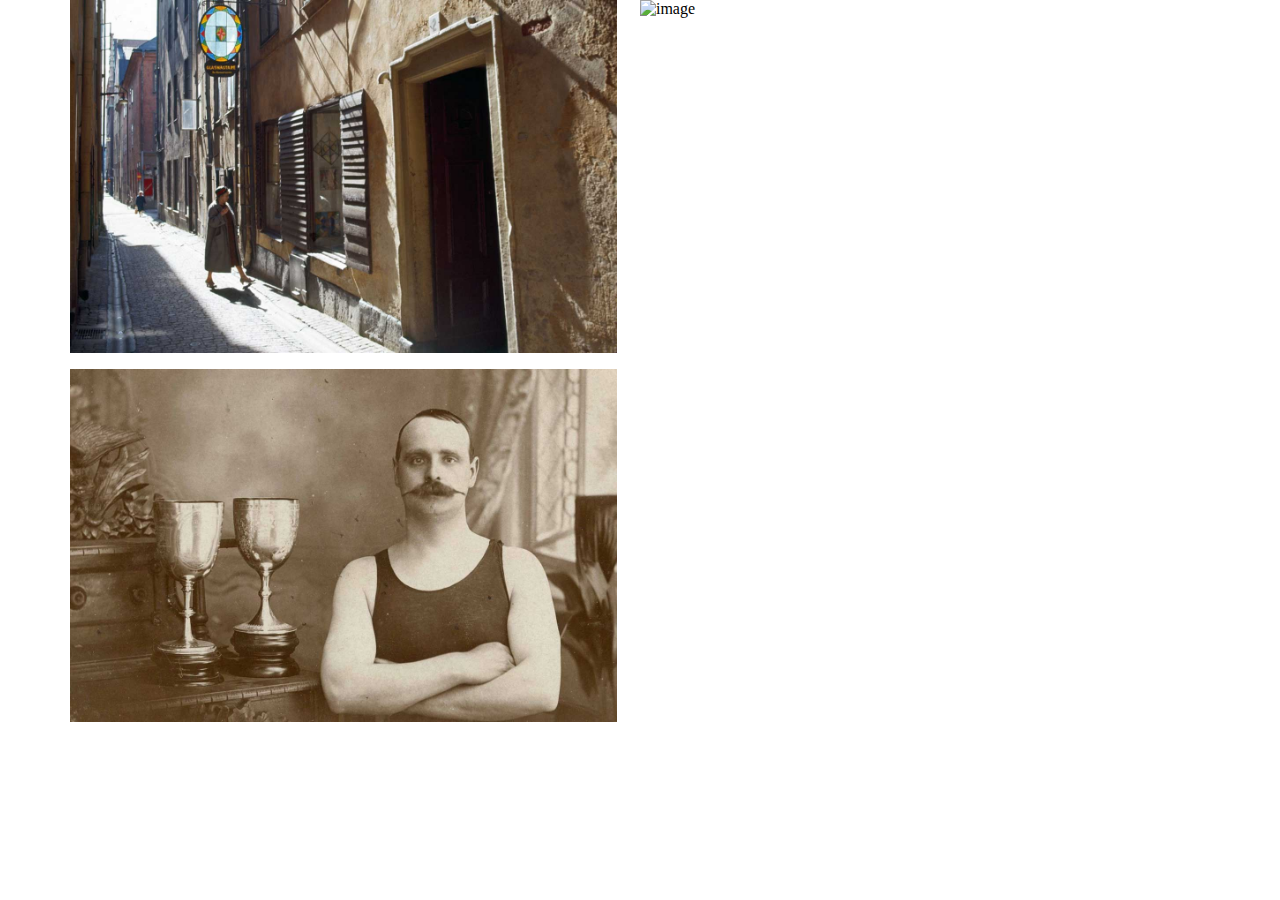
==== commit d74619c2: "图片预览" ====
--- a/index.html
+++ b/index.html
@@ -1,233 +1,38 @@
-<!doctype html>
-<html lang="en">
+<!DOCTYPE HTML PUBLIC "-//W3C//DTD HTML 4.01 Transitional//EN"
+        "http://www.w3.org/TR/html4/loose.dtd">
+<html>
 <head>
-  <meta charset="UTF-8">
-  <meta name="viewport" content="initial-scale=1, maximum-scale=1, minimum-scale=1, user-scalable=no">
-  <meta name="format-detection" content="telephone=no" />
-  <meta name="format-detection" content="email=no" />
-  <meta name="apple-mobile-web-app-capable" content="yes">
-  <meta name="apple-touch-fullscreen" content="yes">
-  <title>亚信安全</title>
-  
-  
-  
-  
-  
-  
-  
-    <style>@charset "utf-8";*,:before,:after{-webkit-box-sizing:border-box;box-sizing:border-box}html{font-family:sans-serif;-webkit-text-size-adjust:100%;-ms-text-size-adjust:100%}body{margin:0}body,div,dl,dt,dd,ul,ol,li,h1,h2,h3,h4,h5,h6,pre,code,form,fieldset,legend,input,textarea,p,blockquote,th,td,hr,button,article,aside,details,figcaption,figure,footer,header,hgroup,menu,nav,section{margin:0;padding:0}article,aside,details,figcaption,figure,footer,header,hgroup,main,nav,section,summary{display:block}audio,canvas,progress,video{display:inline-block;vertical-align:baseline}audio:not([controls]){display:none;height:0}[hidden],template{display:none}a{background-color:transparent}a:focus{outline:thin dotted}a:active,a:hover{outline:0}ins,a{text-decoration:none}abbr[title]{border-bottom:1px dotted}b,strong{font-weight:700}pre{white-space:pre-wrap}q{quotes:"\201C" "\201D" "\2018" "\2019"}small{font-size:80%}h1,h2,h3,h4,h5,h6{margin:0;font-weight:600;font-size:100%}h1{font-size:1.5em}h2{font-size:1.25em}li{line-height:20px;list-style:none}sub,sup{font-size:75%;line-height:0;position:relative;vertical-align:baseline}sup{top:-.5em}sub{bottom:-.25em}img{-webkit-box-sizing:border-box;box-sizing:border-box;max-width:100%;height:auto;vertical-align:middle;border:0}svg:not(:root){overflow:hidden}figure{margin:0}code,kbd,pre,samp{font-family:Monaco,Menlo,Consolas,"Courier New",FontAwesome,monospace;font-size:1em}fieldset{border:1px solid silver;margin:0 2px;padding:.35em .625em .75em}legend{border:0;padding:0}button,input,optgroup,select,textarea{color:inherit;font:inherit;margin:0;outline:0}button{overflow:visible}button,input{line-height:normal}button,select{text-transform:none}button,html input[type=button],input[type=reset],input[type=submit]{-webkit-appearance:button;cursor:pointer}input[type=radio],input[type=checkbox]{cursor:pointer;padding:0;-webkit-box-sizing:border-box;box-sizing:border-box}button[disabled],html input[disabled]{cursor:default}button::-moz-focus-inner,input::-moz-focus-inner{border:0;padding:0}input[type=number]::-webkit-inner-spin-button,input[type=number]::-webkit-outer-spin-button{height:auto}input[type=search]{-webkit-appearance:textfield;-webkit-box-sizing:content-box;box-sizing:content-box}input[type=search]::-webkit-search-cancel-button,input[type=search]::-webkit-search-decoration{-webkit-appearance:none}textarea{overflow:auto;vertical-align:top;resize:vertical}optgroup{font-weight:700}table{border-collapse:collapse;border-spacing:0}td,th{padding:0}.clearfix{*zoom:1}.clearfix:after{content:"";display:table}.clearfix:after{clear:both}.f-clear{clear:both}.f-ts-center{text-align:center}.f-ts-left{text-align:left}.f-fl,.f-fr{_display:inline}.f-fl{float:left}.f-fr{float:right}html{font-size:62.5%;-webkit-tap-highlight-color:rgba(0,0,0,0)}body{position:relative;background:#fff;font-family:"Segoe UI","Lucida Grande",Helvetica,Arial,"Microsoft YaHei",FreeSans,Arimo,"Droid Sans","wenquanyi micro hei","Hiragino Sans GB","Hiragino Sans GB W3",FontAwesome,sans-serif;font-weight:400;color:#333;font-size:1.6rem}
-:-moz-placeholder{color:#A9A9A9}::-moz-placeholder{color:#A9A9A9}input:-ms-input-placeholder,textarea:-ms-input-placeholder{color:#A9A9A9}input::-webkit-input-placeholder,textarea::-webkit-input-placeholder{color:#A9A9A9}.ui-right-btns{position:absolute;z-index:10;right:0;top:0;padding:25px}.ui-music-btn{background:url(/static/images/music.png) no-repeat;width:30px;height:30px;background-size:cover;display:inline-block;-webkit-animation:rotating 1.2s linear infinite}.ui-music-off{-webkit-animation-play-state:paused}
-.swiper-container{margin:0 auto;position:relative;overflow:hidden;-webkit-backface-visibility:hidden;-moz-backface-visibility:hidden;-ms-backface-visibility:hidden;-o-backface-visibility:hidden;backface-visibility:hidden;z-index:1}.swiper-wrapper{position:relative;width:100%;-webkit-transition-property:-webkit-transform,left,top;-webkit-transition-duration:0s;-webkit-transform:translate3d(0px,0,0);-webkit-transition-timing-function:ease;-moz-transition-property:-moz-transform,left,top;-moz-transition-duration:0s;-moz-transform:translate3d(0px,0,0);-moz-transition-timing-function:ease;-o-transition-property:-o-transform,left,top;-o-transition-duration:0s;-o-transform:translate3d(0px,0,0);-o-transition-timing-function:ease;-o-transform:translate(0px,0);-ms-transition-property:-ms-transform,left,top;-ms-transition-duration:0s;-ms-transform:translate3d(0px,0,0);-ms-transition-timing-function:ease;transition-property:transform,left,top;transition-duration:0s;transform:translate3d(0px,0,0);transition-timing-function:ease;-webkit-box-sizing:content-box;-moz-box-sizing:content-box;box-sizing:content-box}.swiper-free-mode>.swiper-wrapper{-webkit-transition-timing-function:ease-out;-moz-transition-timing-function:ease-out;-ms-transition-timing-function:ease-out;-o-transition-timing-function:ease-out;transition-timing-function:ease-out;margin:0 auto}.swiper-slide{float:left;-webkit-box-sizing:content-box;-moz-box-sizing:content-box;box-sizing:content-box}.swiper-wp8-horizontal{-ms-touch-action:pan-y}.swiper-wp8-vertical{-ms-touch-action:pan-x}.swiper-container{width:100%;height:100%}.swiper-slide{width:100%;height:100%}.swiper-slide-active{}.swiper-slide-visible{}.swiper-pagination-switch{}.swiper-active-switch{}.swiper-visible-switch{}
-@charset "utf-8";html{font-size:50px}body{font-size:24px}@media screen and (min-width:320px){html{font-size:21.33333333px}body{font-size:12px}}@media screen and (min-width:360px){html{font-size:24px}body{font-size:12px}}@media screen and (min-width:375px){html{font-size:25px}body{font-size:12px}}@media screen and (min-width:384px){html{font-size:25.6px}body{font-size:14px}}@media screen and (min-width:400px){html{font-size:26.66666667px}body{font-size:14px}}@media screen and (min-width:414px){html{font-size:27.6px}body{font-size:14px}}@media screen and (min-width:424px){html{font-size:28.26666667px}body{font-size:14px}}@media screen and (min-width:480px){html{font-size:32px}body{font-size:15.36px}}@media screen and (min-width:540px){html{font-size:36px}body{font-size:17.28px}}@media screen and (min-width:720px){html{font-size:48px}body{font-size:23.04px}}@media screen and (min-width:750px){html{font-size:50px}body{font-size:24px}}
-*{margin:0;outline:0;padding:0;-webkit-tap-highlight-color:rgba(0,0,0,0)}article,aside,dialog,footer,header,section,footer,nav,figure,menu{display:block}a{text-decoration:none;-webkit-tap-highlight-color:rgba(0,0,0,.35)}html{height:100%;-webkit-text-size-adjust:100%;-ms-text-size-adjust:100%}body{background-color:#000;margin:0;padding:0;width:100%;height:100%;min-height:100%;font-weight:300;font-family:'Microsoft Yahei',Tahoma,Helvetica,Arial,sans-serif;font-size:62.5%;line-height:1.231;-webkit-touch-callout:none;display:-webkit-box;-webkit-box-orient:vertical;-webkit-box-align:stretch;position:relative}img{}img:not([src*="/"]){display:none}table{border-collapse:collapse;border-spacing:0;width:100%}th,td,caption{vertical-align:middle}textarea{resize:none;border:0;padding:8px 0;border-radius:0}ul,li{list-style:none;margin:0;padding:0}h1,h2,h3,h4,h5,h6{margin:0;padding:0;font-weight:400}.clr:after{content:"";display:block;height:0;clear:both;visibility:hidden}.clr{*zoom:1}.telphone{display:block;position:fixed;right:2%;bottom:15%;z-index:100;cursor:pointer}.telphone img{width:44px;height:44px}#audio_btn{position:absolute;right:20px;top:20px;z-index:200;display:none;width:30px;height:30px;background-repeat:no-repeat}.off{background-image:url(../images/normalmusic.svg);background-size:contain;background-repeat:no-repeat}.rotate{-webkit-animation:rotating 1.2s linear infinite;-moz-animation:rotating 1.2s linear infinite;-o-animation:rotating 1.2s linear infinite;animation:rotating 1.2s linear infinite}@-webkit-keyframes rotating{from{-webkit-transform:rotate(0deg)}to{-webkit-transform:rotate(360deg)}}@keyframes rotating{from{transform:rotate(0deg)}to{transform:rotate(360deg)}}@-moz-keyframes rotating{from{-moz-transform:rotate(0deg)}to{-moz-transform:rotate(360deg)}}.gesture{background-image:url(../images/gesture.png);left:50%;margin-left:-50px;bottom:100px;position:absolute;width:117px;height:117px;z-index:1000;display:none;-webkit-animation:start 1.5s infinite ease-in-out;-moz-animation:start 1.5s infinite ease-in-out;animation:start 1.5s infinite ease-in-out}@-webkit-keyframes start{0%,30%{opacity:0;-webkit-transform:translate(0,10px)}60%{opacity:1;-webkit-transform:translate(0,0)}100%{opacity:0;-webkit-transform:translate(0,-8px)}}@-moz-keyframes start{0%,30%{opacity:0;-moz-transform:translate(0,10px)}60%{opacity:1;-moz-transform:translate(0,0)}100%{opacity:0;-moz-transform:translate(0,-8px)}}@keyframes start{0%,30%{opacity:0;transform:translate(0,10px)}60%{opacity:1;transform:translate(0,0)}100%{opacity:0;transform:translate(0,-8px)}}.loading{background:#48424F;width:100%;height:100%;position:absolute;z-index:9999;top:0}.loadbox{display:block;position:relative;width:70px;height:70px;margin:0 auto;margin-top:50%}.loadbg{display:block;position:absolute;z-index:1000;width:70px;height:42px;background:url(../images/loading.svg)}.loadbg.hypefolio{height:70px;background:url(../images/hypefolio-loading.svg)}.loading-logo{display:block;position:relative;width:118px;height:118px;margin:0 auto;margin-top:50%}.logo-image{width:100%}.verifyCode{display:none;background-color:#48424F;width:100%;height:100%;position:absolute;z-index:9998;top:0}.verifyCode .container{position:absolute;top:50%;width:265px;left:50%;margin:-215px auto 0 -133px;text-align:center}.verifyCode .container .scene-cover{display:inline-block;width:100%;padding-bottom:15px}.verifyCode .container .scene-cover .cover-img{width:100px;height:100px;border-radius:10px;-webkit-animation:flipInY 2s ease 0s 1 both;animation:flipInY 2s ease 0s 1 both}.verifyCode .container .scene-name{font-size:18px;height:20px;margin-bottom:15px;color:#B2AEBA;white-space:nowrap;text-overflow:ellipsis;overflow:hidden}.verifyCode .container .confirm-password{position:relative}.verifyCode .container .verify-label{display:block;font-size:14px;margin-bottom:5px;color:#B2AEBA}.verifyCode .container .verify-tips{margin-bottom:10px}.verifyCode .container .verify-tips ul>li{display:inline-block;width:6px;height:6px;border-radius:5px;border:solid 1px #ccc;margin-right:10px}.verifyCode .container .verify-tips ul>li.active{background-color:#B2AEBA}.verifyCode .container .verify-tips ul>li:last-child{margin-right:0}@-webkit-keyframes shake{0%,100%{-webkit-transform:translate3d(0,0,0);transform:translate3d(0,0,0)}10%,30%,50%,70%,90%{-webkit-transform:translate3d(-10px,0,0);transform:translate3d(-10px,0,0)}20%,40%,60%,80%{-webkit-transform:translate3d(10px,0,0);transform:translate3d(10px,0,0)}}@keyframes shake{0%,100%{-webkit-transform:translate3d(0,0,0);transform:translate3d(0,0,0)}10%,30%,50%,70%,90%{-webkit-transform:translate3d(-10px,0,0);transform:translate3d(-10px,0,0)}20%,40%,60%,80%{-webkit-transform:translate3d(10px,0,0);transform:translate3d(10px,0,0)}}.shake{-webkit-animation-name:shake;animation-name:shake;-webkit-animation-duration:1s;animation-duration:1s;-webkit-animation-fill-mode:both;animation-fill-mode:both}.verifyCode .container .password-numbers{text-align:center}.verifyCode .container .password-numbers span{display:inline-block;color:#fff;width:46px;height:46px;line-height:46px;border-radius:25px;border:solid 1px #ccc;text-align:center;vertical-align:middle;font-size:32px;margin-right:29px;margin-bottom:10px}.verifyCode .container .password-numbers span:nth-child(3n){margin-right:0}.verifyCode .container .password-numbers span:last-child{margin-left:29px}.verifyCode .container .password-numbers span.active{background-color:#B2AEBA}.verifyCode .container .password-operation{position:relative}.verifyCode .container .password-operation .btn-clear,.verifyCode .container .password-operation .btn-cancel{position:absolute;top:-25px;display:inline-block;width:50px;height:20px;line-height:20px;color:#B2AEBA;font-size:14px}.verifyCode .container .password-operation .btn-clear{left:29px}.verifyCode .container .password-operation .btn-cancel{right:29px}img{-webkit-user-select:​ none}.main{width:100%;height:100%;margin:0 auto;-webkit-box-sizing:border-box;-moz-box-sizing:border-box;position:relative;overflow:hidden}.m-page{overflow:hidden;position:absolute;left:0;top:0;height:100%;width:100%;background:#fff}.m-page.show{z-index:10;display:block}.m-page.hide{z-index:5;display:none}.m-page.active{z-index:15;display:block}.m-img{width:100%;height:100%}.m-img .video_mask{position:absolute;top:0;left:0;background-color:rgba(0,0,0,.5);z-index:1000;width:100%;height:100%}.m-img .close_mask{background-image:url(../images/close_white.png);display:block;position:absolute;right:15px;top:15px;width:20px;height:20px;z-index:1001}.m-img .video_mask .video_player{position:absolute;top:15%;width:100%;height:50%}.main-page{border:0;position:absolute;width:100%;height:100%;background-position:top center;background-size:cover;box-sizing:border-box;-moz-box-sizing:border-box;display:-webkit-box;-webkit-box-orient:vertical;overflow:hidden;z-index:0;display:none;-webkit-transform-origin:center center;background:#fff}.page-content{height:100%;-webkit-box-flex:100;color:#fff;font-size:50px}.main-page.z-current{z-index:1;display:inline-block}.z-current{opacity:1}.main-page.z-active{z-index:2;display:block}.u-arrow-bottom{position:absolute;bottom:10px;left:50%;z-index:150;width:24px;height:14px;margin-left:-7px}.u-arrow-bottom img{position:absolute;top:50%;left:50%;margin:-7px 0 0 -14px;width:24px;height:14px;background-position:0 -82px;-webkit-animation:start 1.5s infinite ease-in-out;-moz-animation:start 1.5s infinite ease-in-out;animation:start 1.5s infinite ease-in-out}@-webkit-keyframes start{0%,30%{opacity:0;-webkit-transform:translate(0,10px)}60%{opacity:1;-webkit-transform:translate(0,0)}100%{opacity:0;-webkit-transform:translate(0,-8px)}}@-moz-keyframes start{0%,30%{opacity:0;-moz-transform:translate(0,10px)}60%{opacity:1;-moz-transform:translate(0,0)}100%{opacity:0;-moz-transform:translate(0,-8px)}}@keyframes start{0%,30%{opacity:0;transform:translate(0,10px)}60%{opacity:1;transform:translate(0,0)}100%{opacity:0;transform:translate(0,-8px)}}.u-arrow-right{position:absolute;width:14px;height:24px;z-index:150;top:50%;margin-top:-10px;right:20px;transform:scaleX(-1);-webkit-transform:scaleX(-1)}.u-arrow-right img{position:absolute;top:50%;left:50%;margin:-7px 0 0 -14px;width:14px;height:24px;background-position:0 -82px;-webkit-animation:rightflip 1.5s infinite ease-in-out;-moz-animation:rightflip 1.5s infinite ease-in-out;animation:rightflip 1.5s infinite ease-in-out}@-webkit-keyframes rightflip{0%,30%{opacity:0;-webkit-transform:translate(10,0)}60%{opacity:1;-webkit-transform:translate(0,0)}100%{opacity:0;-webkit-transform:translate(-8px,0)}}@-moz-keyframes rightflip{0%,30%{opacity:0;-moz-transform:translate(10,0)}60%{opacity:1;-moz-transform:translate(0,0)}100%{opacity:0;-moz-transform:translate(-8px,0)}}@keyframes rightflip{0%,30%{opacity:0;transform:translate(10,0)}60%{opacity:1;transform:translate(0,0)}100%{opacity:0;transform:translate(-8px,0)}}.scale-end{opacity:1!important}.sl-slider-wrapper{width:100%;height:100%;margin:0 auto;position:relative;overflow:hidden}.sl-slider{position:absolute;top:0;left:0}.sl-slide,.sl-slides-wrapper,.sl-slide-inner{position:absolute;width:100%;height:100%;top:0;left:0}.sl-slide{z-index:1}.sl-content-slice{overflow:hidden;position:absolute;-webkit-box-sizing:content-box;-moz-box-sizing:content-box;box-sizing:content-box;background:#fff;-webkit-backface-visibility:hidden;-moz-backface-visibility:hidden;-o-backface-visibility:hidden;-ms-backface-visibility:hidden;backface-visibility:hidden;opacity:1}.sl-slide-horizontal .sl-content-slice{width:100%;height:50%;left:-200px;-webkit-transform:translateY(0%) scale(1);-moz-transform:translateY(0%) scale(1);-o-transform:translateY(0%) scale(1);-ms-transform:translateY(0%) scale(1);transform:translateY(0%) scale(1)}.sl-slide-horizontal .sl-content-slice:first-child{top:-200px;padding:200px 200px 0}.sl-slide-horizontal .sl-content-slice:nth-child(2){top:50%;padding:0 200px 200px}.sl-slide-vertical .sl-content-slice{width:50%;height:100%;top:-200px;-webkit-transform:translateX(0%) scale(1);-moz-transform:translateX(0%) scale(1);-o-transform:translateX(0%) scale(1);-ms-transform:translateX(0%) scale(1);transform:translateX(0%) scale(1)}.sl-slide-vertical .sl-content-slice:first-child{left:-200px;padding:200px 0 200px 200px}.sl-slide-vertical .sl-content-slice:nth-child(2){left:50%;padding:200px 200px 200px 0}.sl-content-wrapper{position:absolute}.sl-content{width:100%;height:100%;background:#fff}.sl-slide-horizontal .sl-slide-inner{background:#ddd}.sl-slide-vertical .sl-slide-inner{background:#ccc}.main .sl-slider-wrapper{width:100%;height:100%;overflow:hidden;position:relative}.main .bg-img{display:block;padding:0;-webkit-box-sizing:content-box;-moz-box-sizing:content-box;box-sizing:content-box;position:absolute;top:0;left:0;width:100%;-webkit-background-size:100% 100%;-moz-background-size:100% 100%;background-size:100% 100%;background-position:center center}.jt_left{position:absolute;top:50%;display:block;width:30px;height:30px;margin-top:-15px;z-index:100;right:8px;-webkit-animation:move 2s infinite}.jt_left img{width:30px;height:30px}@-webkit-keyframes move{from{right:8px}to{right:50px}}.cas{position:absolute;z-index:1!important;width:100%;height:100%;opacity:1;-webkit-transition:opacity .5s;-ms-transition:opacity .5s;-moz-transition:opacity .5s}.scratch-cas{z-index:668!important}.money{z-index:1000;width:100%;height:100%;position:absolute}.money_mask{width:100%;height:100%;background-color:rgba(0,0,0,.8);opacity:.8;position:absolute;top:0;left:0;z-index:1001}.money_modal{width:260px;height:260px;position:absolute;left:50%;top:50%;margin-left:-130px;margin-top:-130px;background-color:#e30016;z-index:1002;color:#fff714}.money_modal .money_text{margin-top:10px;width:100%;text-align:center;font-size:16px;line-height:24px}.money_modal .level_text{width:100%;margin-top:10px;font-size:16px;text-align:center;font-weight:700}.money_modal .tip-text{text-align:center;margin-top:7px;font-size:12px}.money_modal .button{display:inline-block;width:112px;padding-top:10px;padding-bottom:10px;text-align:center;font-size:16px;border-radius:5px;bottom:30px;position:absolute;background-color:#fff714;color:#e30016}.money_modal .tryOnce{float:left;margin-left:10px;margin-right:14px}.money_modal .enterScene{float:right;margin-left:138px}.money_modal .money_img{width:100%;margin:0 auto;background-image:url(../images/yuanbao.png);background-position:center;background-size:100%;margin-top:0;height:100px;margin-top:-26px;background-repeat:no-repeat}.noOp{opacity:0!important}.jt_up{position:absolute;bottom:5px;display:block;width:30px;height:30px;z-index:100;left:50%;margin-left:-15px;-webkit-animation:move2 2s infinite}.jt_up img{width:30px;height:30px}@-webkit-keyframes move2{from{bottom:5px}to{bottom:15px}}.ctrl_panel{float:left;padding-top:110px}.pre_btn{display:block;margin-bottom:40px}.next_btn{display:block}.btn{cursor:pointer;width:20px;height:70px;border-top-right-radius:5px;border-bottom-right-radius:5px;left:50%;background:#2096f9;top:47px;font-size:12px;color:#fff;padding:20px 8px 0;text-align:center;border:1px solid #2096f9}.ctrl_panel a:hover{border:1px solid #08a1ef;color:#08a1ef;background-color:#FFF}.tip{z-index:10000;font-size:24px;position:absolute;width:180px;top:320px;text-align:center;background-color:#000;opacity:.8;color:#fff;line-height:50px;border-radius:10px;filter:alpha(opacity=80);left:50%;margin-left:-90px;word-wrap:break-word}.finger_div{position:absolute;width:200px;height:200px;left:50%;top:50%;margin-left:-100px;margin-top:-100px;z-index:1000;text-align:center;-webkit-touch-callout:none;-webkit-user-select:none}.finger_background{position:absolute;top:0;left:0;z-index:1000;background-size:cover!important}.finger_kuang{width:180px;position:absolute;left:70px;top:160px}.finger_zw{width:140px;position:absolute;left:50%;top:50%;margin-left:-70px;margin-top:-70px;-webkit-touch-callout:none;-webkit-user-select:none}.finger_line{-webkit-touch-callout:none;-webkit-user-select:none;display:none;width:180px;position:absolute;left:50%;top:50%;margin-left:-90px;margin-top:70px}.finger_info{color:#fff;position:absolute;top:130px;left:0;width:320px;text-align:center;font-size:14px}#report0{width:260px;background-color:#fff;position:absolute;top:20px;left:50%;margin-left:-130px;z-index:999;padding-bottom:20px;box-shadow:2px 4px 4px #ccc}#report1{width:100%;height:40%;top:20%;background-color:#fff;z-index:1000;position:relative}#report2{width:100%;background-color:#f66;color:#fff;text-align:center;padding:15px 0}#report2 h1{font-size:16px;margin-top:10px}#report3{margin-top:20px;width:100%;text-align:center}#report3 ul li{font-size:15px;line-height:40px}#report3 ul li span{padding-right:20px}#report3 li.active span{color:#f66;background:url(../images/jubao_07.png) no-repeat right;padding-right:20px;background-size:15px}#report4{text-align:center;margin-top:10px}#report4 a{width:140px;height:30px;line-height:30px;font-size:14px;border-radius:3px;background-color:#f66;color:#fff;text-align:center}.flip-mask{position:absolute;width:1000px;height:1000px;top:0;left:0;overflow:hidden;background:#fff}.turning{position:absolute;top:0;left:0;z-index:1000}.pre-wrap{width:24px;height:14px;position:relative;-webkit-animation:start 1.5s infinite ease-in-out;-moz-animation:start 1.5s infinite ease-in-out;animation:start 1.5s infinite ease-in-out}.pre-box1,.pre-box2{height:15px;width:11px;position:absolute;top:-5px;overflow:hidden}.pre-box2{left:10px}.pre1,.pre2{background-color:#fff;width:14px;height:5px;border-radius:2px;position:absolute;box-shadow:1px -1px 1px #646464;top:5px}.pre1{transform:rotate(130deg);-webkit-transform:rotate(130deg);left:1px}.pre2{left:-4.5px;-webkit-transform:rotate(50deg);transform:rotate(50deg)}.pre-wrap-right{width:14px;height:24px;position:relative;-webkit-animation:rightflip 1.5s infinite ease-in-out;-moz-animation:rightflip 1.5s infinite ease-in-out;animation:rightflip 1.5s infinite ease-in-out}.pre-box3,.pre-box4{height:11px;width:15px;position:absolute;overflow:hidden}.pre-box3{top:10px}.pre3,.pre4{background-color:#fff;width:14px;height:5px;border-radius:2px;position:absolute;top:5px}.pre3{transform:rotate(130deg);top:1px;box-shadow:1px -1px 2px #646464}.pre4{top:6px;box-shadow:1px 1px 1.5px #646464;transform:rotate(40deg)}.bottom-logo{background:-webkit-linear-gradient(top,#00a2ec,#87d94f);background:-ms-linear-gradient(top,#00a2ec,#87d94f);background:-moz-linear-gradient(top,#00a2ec,#87d94f);position:absolute;left:9px;top:11px}.logo-shadow{background:rgba(0,0,0,.4);width:155px;height:155px;top:-2px;left:7px;position:absolute}.logo-shadow1{background:-webkit-linear-gradient(top,rgba(0,0,0,.4),rgba(70,70,70,0));background:-ms-linear-gradient(top,rgba(0,0,0,.4),rgba(70,70,70,0));background:-moz-linear-gradient(top,rgba(0,0,0,.4),rgba(70,70,70,0))}@font-face{font-family:eqfonts;src:url(fonts/eqfonts.eot?hnv3rd);src:url(fonts/eqfonts.eot?hnv3rd#iefix) format('embedded-opentype'),url(fonts/eqfonts.ttf?hnv3rd) format('truetype'),url(fonts/eqfonts.woff?hnv3rd) format('woff'),url(fonts/eqfonts.svg?hnv3rd#eqfonts) format('svg');font-weight:400;font-style:normal}[class^=eqf-],[class*=" eqf-"]{font-family:eqfonts;speak:none;font-style:normal;font-weight:400;font-variant:normal;text-transform:none;line-height:1;-webkit-font-smoothing:antialiased;-moz-osx-font-smoothing:grayscale}.eqf-eqxiu:before{content:"\e600"}.eqf-eye3:before{content:"\e601"}.eqf-flower:before{content:"\e602"}.eqf-flower2:before{content:"\e603"}.eqf-flower-line:before{content:"\e604"}.eqf-good:before{content:"\e605"}.eqf-love:before{content:"\e606"}.eqf-love-line:before{content:"\e607"}.eqf-roll:before{content:"\e608"}.eqf-roll-line:before{content:"\e609"}.eqf-star:before{content:"\e60a"}.eqf-star-line:before{content:"\e60b"}.eqf-vote:before{content:"\e60c"}body>a{display:none}article{height:100%!important}.nr .edit_wrapper{height:100%;width:100%;background-position:50% 50%;background-size:cover}.nr .blink-element{position:absolute;width:100%;height:100%;top:0}.nr .red-border{border:1px solid #08a1ef;background-color:rgba(0,0,0,.6);box-shadow:1px 1px 10px 2px rgba(51,51,102,.3)}.my-tpl .edit_wrapper{padding:0;width:82px;height:124px;border:1px solid #ccc;position:relative;left:50%;margin-left:-40px;overflow:hidden}.nr .edit_area{position:absolute;top:0;text-align:left;width:320px;height:486px;background-repeat:no-repeat;background-size:100% 100%}.nr .edit_area>li{color:#676767;line-height:1;background:0;position:absolute;list-style:none!important;margin:0!important;padding:0;-webkit-transition:padding .5s;-moz-transition:padding .5s;transition:padding .5s;min-height:1px;min-width:1px;width:100%;-webkit-user-select:none}.nr .edit_area>li *{box-sizing:border-box;-moz-box-sizing:border-box}.nr .edit_area>li .element-box{overflow:hidden}.nr .edit_area .element{min-width:1px;min-height:1px;color:inherit}.nr .edit_area .svg-element{position:absolute}.nr .wsite-button .element-box{text-align:center;color:#676767;border-radius:5px;background:#f9f9f9}.nr .wsite-input .element-box{color:#676767;border:1px solid #ccc;border-radius:5px;background:#f9f9f9}.nr .wsite-video .element-box{width:48px;height:48px}.nr .wsite-video .element-box .video_area{background:url(/assets/images/create/play.png) no-repeat;background-size:100% 100%;width:48px;height:48px;display:block}.nr input,textarea{resize:none;overflow:hidden;padding:0;margin:0;border-radius:0;line-height:120%;display:inline-block!important}.nr .comp_title{background-color:#fff;color:#000;font-size:14px;text-align:center;word-break:break-all;line-height:50px}.label_content{opacity:.8;font-size:18px;height:50px;top:0;color:#ccc;border:1px solid #ccc}.nr .wsite-image{}.nr .comp_image{width:100%;height:100%}.nr .wsite-text{width:222px;height:36px}.nr .comp_paragraph{font-size:24px;color:#404449;line-height:inherit;padding:.3em 15px;margin:0;width:100%;height:100%;word-wrap:break-word;text-align:left}.nr .comp_paragraph a{color:inherit}.nr .comp_input_wrapper{margin:15px auto 0;font-size:16px;width:80%;color:#aaa;text-align:left}.nr .comp_input_wrapper .comp_input_label{padding:4px 0}.nr .comp_input{width:240px;height:36px;background:transparent;border:0;padding:8px!important;font-family:'Open Sans',sans-serif;font-weight:400;font-size:16px}.nr .comp_radio{width:240px;background:transparent;border:0;font-size:16px}.nr .comp_radio .radio-title{min-height:36px;padding:10px}.nr .comp_radio .options .option-group{padding:7px 0;margin:0 8px}.nr .comp_radio .options .option-group .option-label{font-size:12px;margin-bottom:0;display:inline-block}.nr .comp_radio .options .option-group .option-label input{vertical-align:middle;margin-right:5px}.nr .comp_rating{width:240px;background:transparent;border:0;padding:8px!important;font-size:16px}.nr .comp_rating .rating-title,.nr .comp_rating .rating-icons{display:inline-block;padding:5px;vertical-align:top}.nr .comp_rating .rating-icons i{margin-right:5px}.nr .comp_rating .rating-icons i.rating-l{font-size:18px}.nr .comp_rating .rating-icons i.rating-m{font-size:15px}.nr .comp_rating .rating-icons i.rating-s{font-size:12px}.nr .comp_counter{padding:0 10px}.nr .comp_counter img.counter-elem{vertical-align:middle}.nr .comp_counter.counter-tb{position:relative;width:auto!important}.nr .comp_counter.counter-tb .counter-container{position:relative;left:0;right:0;top:50%;text-align:center}.nr .comp_counter.counter-tb .counter-elem{display:block;line-height:1}.nr .comp_counter.not-voted .counter-icon{color:#ccc!important}.nr .comp_counter.counter-lr .counter-number{margin-left:10px}.nr .comp_counter.counter-l{font-size:40px}.nr .comp_counter.counter-m{font-size:30px}.nr .comp_counter.counter-s{font-size:20px}.nr .comp_button{width:240px;height:36px;min-width:50px;white-space:nowrap;border:0;background:transparent;font-size:16px;color:#999}.nr a{display:inline-block;text-algn:center;text-algn:center}.nr .btn1{width:90px;background:red;height:30px;border:1px solid #ccc;line-height:30px;color:#fff;-webkit-border-radius:5px;text-algn:center}.nr .btn2{width:80px;background:#FDAF07;height:35px;border:1px solid #ccc;line-height:35px;-webkit-border-radius:40px}.nr .btn3{width:100px;background:#3FB816;height:30px;border:1px solid #ccc;line-height:30px;color:#fff;-webkit-border-radius:5px}.nr .btn4{width:100px;height:30px;border:1px solid #3FB816;line-height:30px;color:#000;-webkit-border-radius:5px}.nr .comp_anchor{width:240px;height:32px;display:block;text-align:center;white-space:nowrap;line-height:32px;font-size:16px}body *{text-shadow:none!important}.anchorBL{display:none!important}.eqx-share .addthis_sharing_toolbox,.eqx-share .eqx-share-btn{display:inline-block;max-width:32px;max-height:32px;cursor:pointer}.eqx-share .eqx-share-icon{display:inline-block;width:32px;height:32px;line-height:32px;background-size:32px!important}.eqx-share .icon-facebook{background:url(data:image/svg+xml;charset=utf-8,%3Csvg%20xmlns%3D%22http%3A%2F%2Fwww.w3.org%2F2000%2Fsvg%22%20width%3D%2232%22%20height%3D%2232%22%20viewBox%3D%220%200%2032%2032%22%3E%3Cpath%20fill%3D%22%23fff%22%20d%3D%22M22.439%2010.95h4v-4.95h-4c-3.311%200-6%202.92-6%206.5v2.5h-4v4.97h4v12.03h5v-12.03h5v-4.97h-5v-2.55c0-.86.532-1.5%201-1.5z%22%2F%3E%3C%2Fsvg%3E) no-repeat left}.eqx-share .btn-facebook{background:#305891}.eqx-share .icon-twitter{background:url(data:image/svg+xml;charset=utf-8,%3Csvg%20xmlns%3D%22http%3A%2F%2Fwww.w3.org%2F2000%2Fsvg%22%20width%3D%2232%22%20height%3D%2232%22%20viewBox%3D%220%200%2032%2032%22%3E%3Cpath%20fill%3D%22%23fff%22%20d%3D%22M26.67%209.38c-.779.35-1.63.58-2.51.69.9-.54%201.6-1.4%201.92-2.42-.85.5-1.78.87-2.78%201.06-.8-.85-1.94-1.38-3.19-1.38-2.42%200-4.379%201.96-4.379%204.38%200%20.34.04.68.11%201-3.64-.18-6.86-1.93-9.02-4.57-.38.65-.59%201.4-.59%202.2%200%201.52.77%202.86%201.95%203.64-.72-.02-1.39-.22-1.98-.55v.06c0%202.12%201.51%203.89%203.51%204.29-.37.1-.75.149-1.15.149-.28%200-.56-.029-.82-.08.56%201.74%202.17%203%204.09%203.041-1.5%201.17-3.39%201.869-5.44%201.869-.35%200-.7-.02-1.04-.06%201.94%201.239%204.24%201.97%206.71%201.97%208.049%200%2012.45-6.67%2012.45-12.45l-.01-.57c.839-.619%201.579-1.389%202.169-2.269z%22%2F%3E%3C%2Fsvg%3E) no-repeat left}.eqx-share .btn-twitter{background:#2ca8d2}.eqx-share .icon-google_plus{background:url(data:image/svg+xml;charset=utf-8,%3Csvg%20xmlns%3D%22http%3A%2F%2Fwww.w3.org%2F2000%2Fsvg%22%20width%3D%2232%22%20height%3D%2232%22%20viewBox%3D%220%200%2032%2032%22%3E%3Cg%20fill%3D%22%23fff%22%3E%3Cpath%20d%3D%22M15.31%207.58c.56.47%201.73%201.44%201.73%203.3%200%201.81-1.03%202.67-2.05%203.47-.32.32-.69.66-.69%201.2s.37.83.64%201.05l.88.681c1.081.899%202.05%201.739%202.05%203.42%200%202.3-2.23%204.62-6.43%204.62-3.55%200-5.26-1.69-5.26-3.5%200-.881.44-2.131%201.88-2.98%201.52-.93%203.57-1.05%204.67-1.12-.34-.441-.73-.91-.73-1.661%200-.42.12-.66.24-.95-.27.02-.54.05-.78.05-2.59%200-4.06-1.93-4.06-3.84%200-1.12.51-2.37%201.57-3.28%201.39-1.15%203.06-1.35%204.38-1.35h5.041l-1.561.88-1.52.01zm-1.74%2010.85c-.2-.02-.32-.02-.56-.02-.22%200-1.54.05-2.57.39-.54.2-2.1.78-2.1%202.521s1.69%202.979%204.3%202.979c2.35%200%203.59-1.12%203.59-2.64.01-1.24-.8-1.91-2.66-3.23m.71-4.64c.56-.56.61-1.35.61-1.79%200-1.76-1.05-4.5-3.08-4.5-.64%200-1.32.32-1.71.81-.41.52-.54%201.17-.54%201.81%200%201.64.95%204.35%203.06%204.35.61%200%201.27-.29%201.66-.68%22%2F%3E%3Cpath%20d%3D%22M27.74%2010.31h-3.72v-3.71h-.92v3.71h-3.72v.93h3.72v3.71h.92v-3.71h3.72z%22%2F%3E%3C%2Fg%3E%3C%2Fsvg%3E) no-repeat left}.eqx-share .btn-plus{background:#ce4d39}.eqx-share .icon-linkedin{background:url(data:image/svg+xml;charset=utf-8,%3Csvg%20xmlns%3D%22http%3A%2F%2Fwww.w3.org%2F2000%2Fsvg%22%20width%3D%2232%22%20height%3D%2232%22%20viewBox%3D%220%200%2032%2032%22%3E%3Cpath%20fill%3D%22%23fff%22%20d%3D%22M8%2012h4v14h-4zM23.27%2012.8c-1.49-.84-3.689-.91-5.27-.18v-.62h-4v14h4v-8.95l1.65-.79c.399-.19%201.289-.18%201.66.03.29.15.69.81.69%201.21v8.5h4v-8.5c0-1.84-1.15-3.82-2.73-4.7z%22%2F%3E%3Ccircle%20fill%3D%22%23fff%22%20cx%3D%2210%22%20cy%3D%228%22%20r%3D%222.5%22%2F%3E%3C%2Fsvg%3E) no-repeat left}.eqx-share .btn-linkedin{background:#4498c8}.eqx-share .icon-pinterest{background:url(data:image/svg+xml;charset=utf-8,%3Csvg%20xmlns%3D%22http%3A%2F%2Fwww.w3.org%2F2000%2Fsvg%22%20width%3D%2232%22%20height%3D%2232%22%20viewBox%3D%220%200%2032%2032%22%3E%3Cpath%20fill%3D%22%23fff%22%20d%3D%22M15.06%2024.811c2.219%201.689%206.29.67%208.04-.841%202.53-2.17%203.7-6.569%203.33-10.06-.42-3.9-4.039-7.34-8.32-7.82-6.58-.74-12.57%203.32-12.61%209.77-.02%203.041.95%204.951%203.6%206.01%201.81-1.81-.34-2.99-.56-5.03-.56-5.42%205.84-10.64%2011.51-7.26%203.96%202.35%203.28%2012.439-1.521%2013.41-.959.19-2.159-.11-2.629-.56-2.28-2.16%201.89-5.95.55-9.08-1.16-2.72-4.49-.54-4.85%201.81-.19%201.28.41%202.51.42%203.63.01%202.66-1.65%206.29-2.08%208.94-.16%201.03-.31%203.15-.07%204.23l-.04.04h1.74c1.22-2.08%202.05-5.21%202.67-7.891.38-.289.52.461.82.702z%22%2F%3E%3C%2Fsvg%3E) no-repeat left}.eqx-share .btn-pinterest{background:#c82828}.eqx-share .icon-compact{background:url(data:image/svg+xml;charset=utf-8,%3Csvg%20xmlns%3D%22http%3A%2F%2Fwww.w3.org%2F2000%2Fsvg%22%20width%3D%2232%22%20height%3D%2232%22%20viewBox%3D%220%200%2032%2032%22%3E%3Cpath%20fill%3D%22%23fff%22%20d%3D%22M25.07%2013.74h-6.711v-6.71h-4.469v6.71h-6.71v4.47h6.71v6.71h4.469v-6.71h6.711z%22%2F%3E%3C%2Fsvg%3E) no-repeat left}.eqx-share .btn-compact{background:#f8694d}#code .eqx-share div{margin:0}.eqx-share .at4-icon.aticon-compact,.eqx-share .at4-icon.aticon-more,.eqx-share .at4-icon.aticon-expanded,.eqx-share .at4-icon.aticon-addthis{background:url(data:image/svg+xml;charset=utf-8,%3Csvg%20xmlns%3D%22http%3A%2F%2Fwww.w3.org%2F2000%2Fsvg%22%20width%3D%2232%22%20height%3D%2232%22%20viewbox%3D%220%200%2032%2032%22%3E%3Cg%20fill%3D%22%23fff%22%3E%3Cpath%20d%3D%22m20%2022.31h-3.72v-3.71h-.92v3.71h-3.72v.93h3.72v3.71h.92v-3.71h3.72z%22%2F%3E%3Ctext%20font-family%3D%22helvetica%22%20fill%3D%22rgb%28%20255%2C%20255%2C%20255%20%29%22%20font-size%3D%2214px%22%20x%3D%220px%22%20y%3D%2214px%22%3EMore%3C%2Ftext%3E%3C%2Fg%3E%3C%2Fsvg%3E) no-repeat left}.progress{position:absolute;display:none;height:3px;width:100%;bottom:0;left:0;z-index:100;background-color:rgba(0,0,0,.2)}.progress:after{content:'';display:block;position:absolute;height:10px;width:100%;top:-20px}.progress span{display:block;height:100%;width:0;background-color:#08A1EF;transition:width 800ms cubic-bezier(0.26,.86,.44,.985)}.progress em.page-tip{display:inline-block;position:absolute;right:0;top:-13px;font-size:12px;font-style:normal;color:#fff;padding-left:5px}@-webkit-keyframes rollIn{0%{opacity:0;-webkit-transform:translate3d(-100%,0,0) rotate3d(0,0,1,-120deg);transform:translate3d(-100%,0,0) rotate3d(0,0,1,-120deg)}100%{opacity:1;-webkit-transform:none;transform:none}}@keyframes rollIn{0%{opacity:0;-webkit-transform:translate3d(-100%,0,0) rotate3d(0,0,1,-120deg);transform:translate3d(-100%,0,0) rotate3d(0,0,1,-120deg)}100%{opacity:1;-webkit-transform:none;transform:none}}.rollIn{-webkit-animation-name:rollIn;animation-name:rollIn}@-webkit-keyframes lightSpeedIn{0%{-webkit-transform:translate3d(100%,0,0) skewX(-30deg);transform:translate3d(100%,0,0) skewX(-30deg);opacity:0}60%{-webkit-transform:skewX(20deg);transform:skewX(20deg);opacity:1}80%{-webkit-transform:skewX(-5deg);transform:skewX(-5deg);opacity:1}100%{-webkit-transform:none;transform:none;opacity:1}}@keyframes lightSpeedIn{0%{-webkit-transform:translate3d(100%,0,0) skewX(-30deg);transform:translate3d(100%,0,0) skewX(-30deg);opacity:0}60%{-webkit-transform:skewX(20deg);transform:skewX(20deg);opacity:1}80%{-webkit-transform:skewX(-5deg);transform:skewX(-5deg);opacity:1}100%{-webkit-transform:none;transform:none;opacity:1}}.lightSpeedIn{-webkit-animation-name:lightSpeedIn;animation-name:lightSpeedIn;-webkit-animation-timing-function:ease-out;animation-timing-function:ease-out}@-webkit-keyframes fadeInLeft{0%{opacity:0;-webkit-transform:translate3d(-100%,0,0);transform:translate3d(-100%,0,0)}100%{opacity:1;-webkit-transform:none;transform:none}}@keyframes fadeInLeft{0%{opacity:0;-webkit-transform:translate3d(-100%,0,0);transform:translate3d(-100%,0,0)}100%{opacity:1;-webkit-transform:none;transform:none}}.fadeInLeft{-webkit-animation-name:fadeInLeft;animation-name:fadeInLeft}@-webkit-keyframes fadeInRight{0%{opacity:0;-webkit-transform:translate3d(100%,0,0);transform:translate3d(100%,0,0)}100%{opacity:1;transform:none}}@keyframes fadeInRight{0%{opacity:0;-webkit-transform:translate3d(100%,0,0);transform:translate3d(100%,0,0)}100%{opacity:1;-webkit-transform:none;transform:none}}.fadeInRight{-webkit-animation-name:fadeInRight;animation-name:fadeInRight}@-webkit-keyframes fadeInUp{0%{opacity:0;-webkit-transform:translate3d(0,100%,0);transform:translate3d(0,100%,0)}100%{opacity:1;-webkit-transform:none;transform:none}}@keyframes fadeInUp{0%{opacity:0;-webkit-transform:translate3d(0,100%,0);-ms-transform:translate3d(0,100%,0);transform:translate3d(0,100%,0)}100%{opacity:1;-webkit-transform:none;-ms-transform:none;transform:none}}.fadeInUp{-webkit-animation-name:fadeInUp;animation-name:fadeInUp}@-webkit-keyframes fadeOutDown{0%{opacity:1}100%{opacity:0;-webkit-transform:translate3d(0,100%,0);transform:translate3d(0,100%,0)}}@keyframes fadeOutDown{0%{opacity:1}100%{opacity:0;-webkit-transform:translate3d(0,100%,0);transform:translate3d(0,100%,0)}}.fadeOutDown{-webkit-animation-name:fadeOutDown;animation-name:fadeOutDown}@-webkit-keyframes fadeOutLeft{0%{opacity:1}100%{opacity:0;-webkit-transform:translate3d(-100%,0,0);transform:translate3d(-100%,0,0)}}@keyframes fadeOutLeft{0%{opacity:1}100%{opacity:0;-webkit-transform:translate3d(-100%,0,0);transform:translate3d(-100%,0,0)}}.fadeOutLeft{-webkit-animation-name:fadeOutLeft;animation-name:fadeOutLeft}@-webkit-keyframes fadeOutRight{0%{opacity:1}100%{opacity:0;-webkit-transform:translate3d(100%,0,0);transform:translate3d(100%,0,0)}}@keyframes fadeOutRight{0%{opacity:1}100%{opacity:0;-webkit-transform:translate3d(100%,0,0);transform:translate3d(100%,0,0)}}.fadeOutRight{-webkit-animation-name:fadeOutRight;animation-name:fadeOutRight}@-webkit-keyframes fadeOutUp{0%{opacity:1}100%{opacity:0;-webkit-transform:translate3d(0,-100%,0);transform:translate3d(0,-100%,0)}}@keyframes fadeOutUp{0%{opacity:1}100%{opacity:0;-webkit-transform:translate3d(0,-100%,0);transform:translate3d(0,-100%,0)}}.fadeOutUp{-webkit-animation-name:fadeOutUp;animation-name:fadeOutUp}@-webkit-keyframes swing{20%{-webkit-transform:rotate3d(0,0,1,15deg);transform:rotate3d(0,0,1,15deg)}40%{-webkit-transform:rotate3d(0,0,1,-10deg);transform:rotate3d(0,0,1,-10deg)}60%{-webkit-transform:rotate3d(0,0,1,5deg);transform:rotate3d(0,0,1,5deg)}80%{-webkit-transform:rotate3d(0,0,1,-5deg);transform:rotate3d(0,0,1,-5deg)}100%{-webkit-transform:rotate3d(0,0,1,0deg);transform:rotate3d(0,0,1,0deg)}}@keyframes swing{20%{-webkit-transform:rotate3d(0,0,1,15deg);transform:rotate3d(0,0,1,15deg)}40%{-webkit-transform:rotate3d(0,0,1,-10deg);transform:rotate3d(0,0,1,-10deg)}60%{-webkit-transform:rotate3d(0,0,1,5deg);transform:rotate3d(0,0,1,5deg)}80%{-webkit-transform:rotate3d(0,0,1,-5deg);transform:rotate3d(0,0,1,-5deg)}100%{-webkit-transform:rotate3d(0,0,1,0deg);transform:rotate3d(0,0,1,0deg)}}.swing{-webkit-transform-origin:top center;-ms-transform-origin:top center;transform-origin:top center;-webkit-animation-name:swing;animation-name:swing}@-webkit-keyframes wobble{0%{-webkit-transform:none;transform:none}15%{-webkit-transform:translate3d(-25%,0,0) rotate3d(0,0,1,-5deg);transform:translate3d(-25%,0,0) rotate3d(0,0,1,-5deg)}30%{-webkit-transform:translate3d(20%,0,0) rotate3d(0,0,1,3deg);transform:translate3d(20%,0,0) rotate3d(0,0,1,3deg)}45%{-webkit-transform:translate3d(-15%,0,0) rotate3d(0,0,1,-3deg);transform:translate3d(-15%,0,0) rotate3d(0,0,1,-3deg)}60%{-webkit-transform:translate3d(10%,0,0) rotate3d(0,0,1,2deg);transform:translate3d(10%,0,0) rotate3d(0,0,1,2deg)}75%{-webkit-transform:translate3d(-5%,0,0) rotate3d(0,0,1,-1deg);transform:translate3d(-5%,0,0) rotate3d(0,0,1,-1deg)}100%{-webkit-transform:none;transform:none}}@keyframes wobble{0%{-webkit-transform:none;transform:none}15%{-webkit-transform:translate3d(-25%,0,0) rotate3d(0,0,1,-5deg);transform:translate3d(-25%,0,0) rotate3d(0,0,1,-5deg)}30%{-webkit-transform:translate3d(20%,0,0) rotate3d(0,0,1,3deg);transform:translate3d(20%,0,0) rotate3d(0,0,1,3deg)}45%{-webkit-transform:translate3d(-15%,0,0) rotate3d(0,0,1,-3deg);transform:translate3d(-15%,0,0) rotate3d(0,0,1,-3deg)}60%{-webkit-transform:translate3d(10%,0,0) rotate3d(0,0,1,2deg);transform:translate3d(10%,0,0) rotate3d(0,0,1,2deg)}75%{-webkit-transform:translate3d(-5%,0,0) rotate3d(0,0,1,-1deg);transform:translate3d(-5%,0,0) rotate3d(0,0,1,-1deg)}100%{-webkit-transform:none;transform:none}}.wobble{-webkit-animation-name:wobble;animation-name:wobble}@-webkit-keyframes rotateIn{from{-webkit-transform:rotate(0deg)}to{-webkit-transform:rotate(360deg)}}@-moz-keyframes rotateIn{from{-moz-transform:rotate(0deg)}to{-moz-transform:rotate(359deg)}}@-o-keyframes rotateIn{from{-o-transform:rotate(0deg)}to{-o-transform:rotate(359deg)}}@keyframes rotateIn{from{transform:rotate(0deg)}to{transform:rotate(359deg)}}.rotateIn{-webkit-animation-name:rotateIn;animation-name:rotateIn}@-webkit-keyframes fadeOut{0%{opacity:1}100%{opacity:0}}@keyframes fadeOut{0%{opacity:1}100%{opacity:0}}.fadeOut{-webkit-animation-name:fadeOut;animation-name:fadeOut}@-webkit-keyframes flip{0%{-webkit-transform:perspective(400px) rotate3d(0,1,0,-360deg);transform:perspective(400px) rotate3d(0,1,0,-360deg);-webkit-animation-timing-function:ease-out;animation-timing-function:ease-out}40%{-webkit-transform:perspective(400px) translate3d(0,0,150px) rotate3d(0,1,0,-190deg);transform:perspective(400px) translate3d(0,0,150px) rotate3d(0,1,0,-190deg);-webkit-animation-timing-function:ease-out;animation-timing-function:ease-out}50%{-webkit-transform:perspective(400px) translate3d(0,0,150px) rotate3d(0,1,0,-170deg);transform:perspective(400px) translate3d(0,0,150px) rotate3d(0,1,0,-170deg);-webkit-animation-timing-function:ease-in;animation-timing-function:ease-in}80%{-webkit-transform:perspective(400px) scale3d(.95,.95,.95);transform:perspective(400px) scale3d(.95,.95,.95);-webkit-animation-timing-function:ease-in;animation-timing-function:ease-in}100%{-webkit-transform:perspective(400px);transform:perspective(400px);-webkit-animation-timing-function:ease-in;animation-timing-function:ease-in}}@keyframes flip{0%{-webkit-transform:perspective(400px) rotate3d(0,1,0,-360deg);transform:perspective(400px) rotate3d(0,1,0,-360deg);-webkit-animation-timing-function:ease-out;animation-timing-function:ease-out}40%{-webkit-transform:perspective(400px) translate3d(0,0,150px) rotate3d(0,1,0,-190deg);transform:perspective(400px) translate3d(0,0,150px) rotate3d(0,1,0,-190deg);-webkit-animation-timing-function:ease-out;animation-timing-function:ease-out}50%{-webkit-transform:perspective(400px) translate3d(0,0,150px) rotate3d(0,1,0,-170deg);transform:perspective(400px) translate3d(0,0,150px) rotate3d(0,1,0,-170deg);-webkit-animation-timing-function:ease-in;animation-timing-function:ease-in}80%{-webkit-transform:perspective(400px) scale3d(.95,.95,.95);transform:perspective(400px) scale3d(.95,.95,.95);-webkit-animation-timing-function:ease-in;animation-timing-function:ease-in}100%{-webkit-transform:perspective(400px);transform:perspective(400px);-webkit-animation-timing-function:ease-in;animation-timing-function:ease-in}}.animated.flip{-webkit-backface-visibility:visible;backface-visibility:visible;-webkit-animation-name:flip;animation-name:flip}@-webkit-keyframes fadeInDown{0%{opacity:0;-webkit-transform:translate3d(0,-100%,0);transform:translate3d(0,-100%,0)}100%{opacity:1;-webkit-transform:none;transform:none}}@keyframes fadeInDown{0%{opacity:0;-webkit-transform:translate3d(0,-100%,0);-ms-transform:translate3d(0,-100%,0);transform:translate3d(0,-100%,0)}100%{opacity:1;-webkit-transform:none;-ms-transform:none;transform:none}}.fadeInDown{-webkit-animation-name:fadeInDown;animation-name:fadeInDown}@-webkit-keyframes fadeIn{0%{opacity:0}100%{opacity:1}}@keyframes fadeIn{0%{opacity:0}100%{opacity:1}}.fadeIn{-webkit-animation-name:fadeIn;animation-name:fadeIn}@-webkit-keyframes zoomIn{0%{opacity:0;-webkit-transform:scale3d(.3,.3,.3);transform:scale3d(.3,.3,.3)}50%{opacity:1}}@keyframes zoomIn{0%{opacity:0;-webkit-transform:scale3d(.3,.3,.3);transform:scale3d(.3,.3,.3)}50%{opacity:1}}.zoomIn{-webkit-animation-name:zoomIn;animation-name:zoomIn}@-webkit-keyframes zoomOut{0%{opacity:1}50%{opacity:0;-webkit-transform:scale3d(.3,.3,.3);transform:scale3d(.3,.3,.3)}100%{opacity:0}}@keyframes zoomOut{0%{opacity:1}50%{opacity:0;-webkit-transform:scale3d(.3,.3,.3);transform:scale3d(.3,.3,.3)}100%{opacity:0}}.zoomOut{-webkit-animation-name:zoomOut;animation-name:zoomOut}@-webkit-keyframes bounceIn{0%,20%,40%,60%,80%,100%{-webkit-transition-timing-function:cubic-bezier(0.215,.61,.355,1);transition-timing-function:cubic-bezier(0.215,.61,.355,1)}0%{opacity:0;-webkit-transform:scale3d(.3,.3,.3);transform:scale3d(.3,.3,.3)}20%{-webkit-transform:scale3d(1.1,1.1,1.1);transform:scale3d(1.1,1.1,1.1)}40%{-webkit-transform:scale3d(.9,.9,.9);transform:scale3d(.9,.9,.9)}60%{opacity:1;-webkit-transform:scale3d(1.03,1.03,1.03);transform:scale3d(1.03,1.03,1.03)}80%{-webkit-transform:scale3d(.97,.97,.97);transform:scale3d(.97,.97,.97)}100%{opacity:1;-webkit-transform:scale3d(1,1,1);transform:scale3d(1,1,1)}}@keyframes bounceIn{0%,20%,40%,60%,80%,100%{-webkit-transition-timing-function:cubic-bezier(0.215,.61,.355,1);transition-timing-function:cubic-bezier(0.215,.61,.355,1)}0%{opacity:0;-webkit-transform:scale3d(.3,.3,.3);transform:scale3d(.3,.3,.3)}20%{-webkit-transform:scale3d(1.1,1.1,1.1);transform:scale3d(1.1,1.1,1.1)}40%{-webkit-transform:scale3d(.9,.9,.9);transform:scale3d(.9,.9,.9)}60%{opacity:1;-webkit-transform:scale3d(1.03,1.03,1.03);transform:scale3d(1.03,1.03,1.03)}80%{-webkit-transform:scale3d(.97,.97,.97);transform:scale3d(.97,.97,.97)}100%{opacity:1;-webkit-transform:scale3d(1,1,1);transform:scale3d(1,1,1)}}.bounceIn{-webkit-animation-name:bounceIn;animation-name:bounceIn}@-webkit-keyframes bounceInLeft{0%,60%,75%,90%,100%{-webkit-transition-timing-function:cubic-bezier(0.215,.61,.355,1);transition-timing-function:cubic-bezier(0.215,.61,.355,1)}0%{opacity:0;-webkit-transform:translate3d(-3000px,0,0);transform:translate3d(-3000px,0,0)}60%{opacity:1;-webkit-transform:translate3d(25px,0,0);transform:translate3d(25px,0,0)}75%{-webkit-transform:translate3d(-10px,0,0);transform:translate3d(-10px,0,0)}90%{-webkit-transform:translate3d(5px,0,0);transform:translate3d(5px,0,0)}100%{-webkit-transform:none;transform:none}}@keyframes bounceInLeft{0%,60%,75%,90%,100%{-webkit-transition-timing-function:cubic-bezier(0.215,.61,.355,1);transition-timing-function:cubic-bezier(0.215,.61,.355,1)}0%{opacity:0;-webkit-transform:translate3d(-3000px,0,0);transform:translate3d(-3000px,0,0)}60%{opacity:1;-webkit-transform:translate3d(25px,0,0);transform:translate3d(25px,0,0)}75%{-webkit-transform:translate3d(-10px,0,0);transform:translate3d(-10px,0,0)}90%{-webkit-transform:translate3d(5px,0,0);transform:translate3d(5px,0,0)}100%{-webkit-transform:none;transform:none}}.bounceInLeft{-webkit-animation-name:bounceInLeft;animation-name:bounceInLeft}@-webkit-keyframes bounceInRight{0%,60%,75%,90%,100%{-webkit-transition-timing-function:cubic-bezier(0.215,.61,.355,1);transition-timing-function:cubic-bezier(0.215,.61,.355,1)}0%{opacity:0;-webkit-transform:translate3d(3000px,0,0);transform:translate3d(3000px,0,0)}60%{opacity:1;-webkit-transform:translate3d(-25px,0,0);transform:translate3d(-25px,0,0)}75%{-webkit-transform:translate3d(10px,0,0);transform:translate3d(10px,0,0)}90%{-webkit-transform:translate3d(-5px,0,0);transform:translate3d(-5px,0,0)}100%{-webkit-transform:none;transform:none}}@keyframes bounceInRight{0%,60%,75%,90%,100%{-webkit-transition-timing-function:cubic-bezier(0.215,.61,.355,1);transition-timing-function:cubic-bezier(0.215,.61,.355,1)}0%{opacity:0;-webkit-transform:translate3d(3000px,0,0);transform:translate3d(3000px,0,0)}60%{opacity:1;-webkit-transform:translate3d(-25px,0,0);transform:translate3d(-25px,0,0)}75%{-webkit-transform:translate3d(10px,0,0);transform:translate3d(10px,0,0)}90%{-webkit-transform:translate3d(-5px,0,0);transform:translate3d(-5px,0,0)}100%{-webkit-transform:none;-ms-transform:none;transform:none}}.bounceInRight{-webkit-animation-name:bounceInRight;animation-name:bounceInRight}@-webkit-keyframes bounceInUp{0%,60%,75%,90%,100%{-webkit-transition-timing-function:cubic-bezier(0.215,.61,.355,1);transition-timing-function:cubic-bezier(0.215,.61,.355,1)}0%{opacity:0;-webkit-transform:translate3d(0,3000px,0);transform:translate3d(0,3000px,0)}60%{opacity:1;-webkit-transform:translate3d(0,-25px,0);transform:translate3d(0,-25px,0)}75%{-webkit-transform:translate3d(0,10px,0);transform:translate3d(0,10px,0)}90%{-webkit-transform:translate3d(0,-5px,0);transform:translate3d(0,-5px,0)}100%{-webkit-transform:none;transform:none}}@keyframes bounceInUp{0%,60%,75%,90%,100%{-webkit-transition-timing-function:cubic-bezier(0.215,.61,.355,1);transition-timing-function:cubic-bezier(0.215,.61,.355,1)}0%{opacity:0;-webkit-transform:translate3d(0,3000px,0);transform:translate3d(0,3000px,0)}60%{opacity:1;-webkit-transform:translate3d(0,-25px,0);transform:translate3d(0,-25px,0)}75%{-webkit-transform:translate3d(0,10px,0);transform:translate3d(0,10px,0)}90%{-webkit-transform:translate3d(0,-5px,0);transform:translate3d(0,-5px,0)}100%{-webkit-transform:none;transform:none}}.bounceInUp{-webkit-animation-name:bounceInUp;animation-name:bounceInUp}@-webkit-keyframes bounceInDown{0%,60%,75%,90%,100%{-webkit-transition-timing-function:cubic-bezier(0.215,.61,.355,1);transition-timing-function:cubic-bezier(0.215,.61,.355,1)}0%{opacity:0;-webkit-transform:translate3d(0,-3000px,0);transform:translate3d(0,-3000px,0)}60%{opacity:1;-webkit-transform:translate3d(0,25px,0);transform:translate3d(0,25px,0)}75%{-webkit-transform:translate3d(0,-10px,0);transform:translate3d(0,-10px,0)}90%{-webkit-transform:translate3d(0,5px,0);transform:translate3d(0,5px,0)}100%{-webkit-transform:none;transform:none}}@keyframes bounceInDown{0%,60%,75%,90%,100%{-webkit-transition-timing-function:cubic-bezier(0.215,.61,.355,1);transition-timing-function:cubic-bezier(0.215,.61,.355,1)}0%{opacity:0;-webkit-transform:translate3d(0,-3000px,0);transform:translate3d(0,-3000px,0)}60%{opacity:1;-webkit-transform:translate3d(0,25px,0);transform:translate3d(0,25px,0)}75%{-webkit-transform:translate3d(0,-10px,0);transform:translate3d(0,-10px,0)}90%{-webkit-transform:translate3d(0,5px,0);transform:translate3d(0,5px,0)}100%{-webkit-transform:none;transform:none}}.bounceInDown{-webkit-animation-name:bounceInDown;animation-name:bounceInDown}@-webkit-keyframes bounceOut{20%{-webkit-transform:scale3d(.9,.9,.9);transform:scale3d(.9,.9,.9)}50%,55%{opacity:1;-webkit-transform:scale3d(1.1,1.1,1.1);transform:scale3d(1.1,1.1,1.1)}100%{opacity:0;-webkit-transform:scale3d(.3,.3,.3);transform:scale3d(.3,.3,.3)}}@keyframes bounceOut{20%{-webkit-transform:scale3d(.9,.9,.9);transform:scale3d(.9,.9,.9)}50%,55%{opacity:1;-webkit-transform:scale3d(1.1,1.1,1.1);transform:scale3d(1.1,1.1,1.1)}100%{opacity:0;-webkit-transform:scale3d(.3,.3,.3);transform:scale3d(.3,.3,.3)}}.bounceOut{-webkit-animation-name:bounceOut;animation-name:bounceOut}@-webkit-keyframes bounceOutDown{20%{-webkit-transform:translate3d(0,10px,0);transform:translate3d(0,10px,0)}40%,45%{opacity:1;-webkit-transform:translate3d(0,-20px,0);transform:translate3d(0,-20px,0)}100%{opacity:0;-webkit-transform:translate3d(0,2000px,0);transform:translate3d(0,2000px,0)}}@keyframes bounceOutDown{20%{-webkit-transform:translate3d(0,10px,0);transform:translate3d(0,10px,0)}40%,45%{opacity:1;-webkit-transform:translate3d(0,-20px,0);transform:translate3d(0,-20px,0)}100%{opacity:0;-webkit-transform:translate3d(0,2000px,0);transform:translate3d(0,2000px,0)}}.bounceOutDown{-webkit-animation-name:bounceOutDown;animation-name:bounceOutDown}@-webkit-keyframes bounceOutLeft{20%{opacity:1;-webkit-transform:translate3d(20px,0,0);transform:translate3d(20px,0,0)}100%{opacity:0;-webkit-transform:translate3d(-2000px,0,0);transform:translate3d(-2000px,0,0)}}@keyframes bounceOutLeft{20%{opacity:1;-webkit-transform:translate3d(20px,0,0);transform:translate3d(20px,0,0)}100%{opacity:0;-webkit-transform:translate3d(-2000px,0,0);transform:translate3d(-2000px,0,0)}}.bounceOutLeft{-webkit-animation-name:bounceOutLeft;animation-name:bounceOutLeft}@-webkit-keyframes bounceOutRight{20%{opacity:1;-webkit-transform:translate3d(-20px,0,0);transform:translate3d(-20px,0,0)}100%{opacity:0;-webkit-transform:translate3d(2000px,0,0);transform:translate3d(2000px,0,0)}}@keyframes bounceOutRight{20%{opacity:1;-webkit-transform:translate3d(-20px,0,0);transform:translate3d(-20px,0,0)}100%{opacity:0;-webkit-transform:translate3d(2000px,0,0);transform:translate3d(2000px,0,0)}}.bounceOutRight{-webkit-animation-name:bounceOutRight;animation-name:bounceOutRight}@-webkit-keyframes bounceOutUp{20%{-webkit-transform:translate3d(0,-10px,0);transform:translate3d(0,-10px,0)}40%,45%{opacity:1;-webkit-transform:translate3d(0,20px,0);transform:translate3d(0,20px,0)}100%{opacity:0;-webkit-transform:translate3d(0,-2000px,0);transform:translate3d(0,-2000px,0)}}@keyframes bounceOutUp{20%{-webkit-transform:translate3d(0,-10px,0);transform:translate3d(0,-10px,0)}40%,45%{opacity:1;-webkit-transform:translate3d(0,20px,0);transform:translate3d(0,20px,0)}100%{opacity:0;-webkit-transform:translate3d(0,-2000px,0);transform:translate3d(0,-2000px,0)}}.bounceOutUp{-webkit-animation-name:bounceOutUp;animation-name:bounceOutUp}@-webkit-keyframes rollOut{0%{opacity:1}100%{opacity:0;-webkit-transform:translate3d(100%,0,0) rotate3d(0,0,1,120deg);transform:translate3d(100%,0,0) rotate3d(0,0,1,120deg)}}@keyframes rollOut{0%{opacity:1}100%{opacity:0;-webkit-transform:translate3d(100%,0,0) rotate3d(0,0,1,120deg);transform:translate3d(100%,0,0) rotate3d(0,0,1,120deg)}}.rollOut{-webkit-animation-name:rollOut;animation-name:rollOut}@-webkit-keyframes rubberBand{0%{-webkit-transform:scale3d(1,1,1);transform:scale3d(1,1,1)}30%{-webkit-transform:scale3d(1.25,.75,1);transform:scale3d(1.25,.75,1)}40%{-webkit-transform:scale3d(0.75,1.25,1);transform:scale3d(0.75,1.25,1)}50%{-webkit-transform:scale3d(1.15,.85,1);transform:scale3d(1.15,.85,1)}65%{-webkit-transform:scale3d(.95,1.05,1);transform:scale3d(.95,1.05,1)}75%{-webkit-transform:scale3d(1.05,.95,1);transform:scale3d(1.05,.95,1)}100%{-webkit-transform:scale3d(1,1,1);transform:scale3d(1,1,1)}}@keyframes rubberBand{0%{-webkit-transform:scale3d(1,1,1);transform:scale3d(1,1,1)}30%{-webkit-transform:scale3d(1.25,.75,1);transform:scale3d(1.25,.75,1)}40%{-webkit-transform:scale3d(0.75,1.25,1);transform:scale3d(0.75,1.25,1)}50%{-webkit-transform:scale3d(1.15,.85,1);transform:scale3d(1.15,.85,1)}65%{-webkit-transform:scale3d(.95,1.05,1);transform:scale3d(.95,1.05,1)}75%{-webkit-transform:scale3d(1.05,.95,1);transform:scale3d(1.05,.95,1)}100%{-webkit-transform:scale3d(1,1,1);transform:scale3d(1,1,1)}}@-webkit-keyframes lightSpeedOut{0%{opacity:1}100%{-webkit-transform:translate3d(100%,0,0) skewX(30deg);transform:translate3d(100%,0,0) skewX(30deg);opacity:0}}@keyframes lightSpeedOut{0%{opacity:1}100%{-webkit-transform:translate3d(100%,0,0) skewX(30deg);transform:translate3d(100%,0,0) skewX(30deg);opacity:0}}.lightSpeedOut{-webkit-animation-name:lightSpeedOut;animation-name:lightSpeedOut;-webkit-animation-timing-function:ease-in;animation-timing-function:ease-in}.rubberBand{-webkit-animation-name:rubberBand;animation-name:rubberBand}@-webkit-keyframes heartbeat{0%{-webkit-transform:scale(1);transform:scale(1)}50%{-webkit-transform:scale(1.5);transform:scale(1.5)}100%{-webkit-transform:scale(1);transform:scale(1)}}@keyframes heartbeat{0%{-webkit-transform:scale(1);transform:scale(1)}50%{-webkit-transform:scale(1.5);transform:scale(1.5)}100%{-webkit-transform:scale(1);transform:scale(1)}}.heartbeat{-webkit-animation-name:heartbeat;animation-name:heartbeat}@-webkit-keyframes flipOutY{0%{-webkit-transform:perspective(400px);transform:perspective(400px)}30%{-webkit-transform:perspective(400px) rotate3d(0,1,0,-15deg);transform:perspective(400px) rotate3d(0,1,0,-15deg);opacity:1}100%{-webkit-transform:perspective(400px) rotate3d(0,1,0,90deg);transform:perspective(400px) rotate3d(0,1,0,90deg);opacity:0}}@keyframes flipOutY{0%{-webkit-transform:perspective(400px);transform:perspective(400px)}30%{-webkit-transform:perspective(400px) rotate3d(0,1,0,-15deg);transform:perspective(400px) rotate3d(0,1,0,-15deg);opacity:1}100%{-webkit-transform:perspective(400px) rotate3d(0,1,0,90deg);transform:perspective(400px) rotate3d(0,1,0,90deg);opacity:0}}.flipOutY{-webkit-backface-visibility:visible!important;backface-visibility:visible!important;-webkit-animation-name:flipOutY;animation-name:flipOutY;-webkit-animation-duration:.75s;animation-duration:.75s}@-webkit-keyframes flipInY{0%{-webkit-transform:perspective(400px) rotate3d(0,1,0,90deg);transform:perspective(400px) rotate3d(0,1,0,90deg);-webkit-animation-timing-function:ease-in;animation-timing-function:ease-in;opacity:0}40%{-webkit-transform:perspective(400px) rotate3d(0,1,0,-20deg);transform:perspective(400px) rotate3d(0,1,0,-20deg);-webkit-animation-timing-function:ease-in;animation-timing-function:ease-in}60%{-webkit-transform:perspective(400px) rotate3d(0,1,0,10deg);transform:perspective(400px) rotate3d(0,1,0,10deg);opacity:1}80%{-webkit-transform:perspective(400px) rotate3d(0,1,0,-5deg);transform:perspective(400px) rotate3d(0,1,0,-5deg)}100%{-webkit-transform:perspective(400px);transform:perspective(400px)}}@keyframes flipInY{0%{-webkit-transform:perspective(400px) rotate3d(0,1,0,90deg);transform:perspective(400px) rotate3d(0,1,0,90deg);-webkit-animation-timing-function:ease-in;animation-timing-function:ease-in;opacity:0}40%{-webkit-transform:perspective(400px) rotate3d(0,1,0,-20deg);transform:perspective(400px) rotate3d(0,1,0,-20deg);-webkit-animation-timing-function:ease-in;animation-timing-function:ease-in}60%{-webkit-transform:perspective(400px) rotate3d(0,1,0,10deg);transform:perspective(400px) rotate3d(0,1,0,10deg);opacity:1}80%{-webkit-transform:perspective(400px) rotate3d(0,1,0,-5deg);transform:perspective(400px) rotate3d(0,1,0,-5deg)}100%{-webkit-transform:perspective(400px);transform:perspective(400px)}}.flipInY{-webkit-backface-visibility:visible!important;backface-visibility:visible!important;-webkit-animation-name:flipInY;animation-name:flipInY}@-webkit-keyframes flipInX{0%{-webkit-transform:perspective(400px) rotate3d(1,0,0,90deg);transform:perspective(400px) rotate3d(1,0,0,90deg);-webkit-animation-timing-function:ease-in;animation-timing-function:ease-in;opacity:0}40%{-webkit-transform:perspective(400px) rotate3d(1,0,0,-20deg);transform:perspective(400px) rotate3d(1,0,0,-20deg);-webkit-animation-timing-function:ease-in;animation-timing-function:ease-in}60%{-webkit-transform:perspective(400px) rotate3d(1,0,0,10deg);transform:perspective(400px) rotate3d(1,0,0,10deg);opacity:1}80%{-webkit-transform:perspective(400px) rotate3d(1,0,0,-5deg);transform:perspective(400px) rotate3d(1,0,0,-5deg)}100%{-webkit-transform:perspective(400px);transform:perspective(400px)}}@keyframes flipInX{0%{-webkit-transform:perspective(400px) rotate3d(1,0,0,90deg);transform:perspective(400px) rotate3d(1,0,0,90deg);-webkit-animation-timing-function:ease-in;animation-timing-function:ease-in;opacity:0}40%{-webkit-transform:perspective(400px) rotate3d(1,0,0,-20deg);transform:perspective(400px) rotate3d(1,0,0,-20deg);-webkit-animation-timing-function:ease-in;animation-timing-function:ease-in}60%{-webkit-transform:perspective(400px) rotate3d(1,0,0,10deg);transform:perspective(400px) rotate3d(1,0,0,10deg);opacity:1}80%{-webkit-transform:perspective(400px) rotate3d(1,0,0,-5deg);transform:perspective(400px) rotate3d(1,0,0,-5deg)}100%{-webkit-transform:perspective(400px);transform:perspective(400px)}}.flipInX{-webkit-backface-visibility:visible!important;backface-visibility:visible!important;-webkit-animation-name:flipInX;animation-name:flipInX}@-webkit-keyframes flipOutX{0%{-webkit-transform:perspective(400px);transform:perspective(400px)}30%{-webkit-transform:perspective(400px) rotate3d(1,0,0,-20deg);transform:perspective(400px) rotate3d(1,0,0,-20deg);opacity:1}100%{-webkit-transform:perspective(400px) rotate3d(1,0,0,90deg);transform:perspective(400px) rotate3d(1,0,0,90deg);opacity:0}}@keyframes flipOutX{0%{-webkit-transform:perspective(400px);transform:perspective(400px)}30%{-webkit-transform:perspective(400px) rotate3d(1,0,0,-20deg);transform:perspective(400px) rotate3d(1,0,0,-20deg);opacity:1}100%{-webkit-transform:perspective(400px) rotate3d(1,0,0,90deg);transform:perspective(400px) rotate3d(1,0,0,90deg);opacity:0}}.flipOutX{-webkit-animation-name:flipOutX;animation-name:flipOutX;-webkit-backface-visibility:visible!important;backface-visibility:visible!important}@-webkit-keyframes tada{0%{-webkit-transform:scale3d(1,1,1);transform:scale3d(1,1,1)}10%,20%{-webkit-transform:scale3d(.9,.9,.9) rotate3d(0,0,1,-3deg);transform:scale3d(.9,.9,.9) rotate3d(0,0,1,-3deg)}30%,50%,70%,90%{-webkit-transform:scale3d(1.1,1.1,1.1) rotate3d(0,0,1,3deg);transform:scale3d(1.1,1.1,1.1) rotate3d(0,0,1,3deg)}40%,60%,80%{-webkit-transform:scale3d(1.1,1.1,1.1) rotate3d(0,0,1,-3deg);transform:scale3d(1.1,1.1,1.1) rotate3d(0,0,1,-3deg)}100%{-webkit-transform:scale3d(1,1,1);transform:scale3d(1,1,1)}}@keyframes tada{0%{-webkit-transform:scale3d(1,1,1);transform:scale3d(1,1,1)}10%,20%{-webkit-transform:scale3d(.9,.9,.9) rotate3d(0,0,1,-3deg);transform:scale3d(.9,.9,.9) rotate3d(0,0,1,-3deg)}30%,50%,70%,90%{-webkit-transform:scale3d(1.1,1.1,1.1) rotate3d(0,0,1,3deg);transform:scale3d(1.1,1.1,1.1) rotate3d(0,0,1,3deg)}40%,60%,80%{-webkit-transform:scale3d(1.1,1.1,1.1) rotate3d(0,0,1,-3deg);transform:scale3d(1.1,1.1,1.1) rotate3d(0,0,1,-3deg)}100%{-webkit-transform:scale3d(1,1,1);transform:scale3d(1,1,1)}}.tada{-webkit-animation-name:tada;animation-name:tada}@-webkit-keyframes jello{11.1%{-webkit-transform:none;transform:none}22.2%{-webkit-transform:skewX(-12.5deg) skewY(-12.5deg);transform:skewX(-12.5deg) skewY(-12.5deg)}33.3%{-webkit-transform:skewX(6.25deg) skewY(6.25deg);transform:skewX(6.25deg) skewY(6.25deg)}44.4%{-webkit-transform:skewX(-3.125deg) skewY(-3.125deg);transform:skewX(-3.125deg) skewY(-3.125deg)}55.5%{-webkit-transform:skewX(1.5625deg) skewY(1.5625deg);transform:skewX(1.5625deg) skewY(1.5625deg)}66.6%{-webkit-transform:skewX(-.78125deg) skewY(-.78125deg);transform:skewX(-.78125deg) skewY(-.78125deg)}77.7%{-webkit-transform:skewX(0.390625deg) skewY(0.390625deg);transform:skewX(0.390625deg) skewY(0.390625deg)}88.8%{-webkit-transform:skewX(-.1953125deg) skewY(-.1953125deg);transform:skewX(-.1953125deg) skewY(-.1953125deg)}100%{-webkit-transform:none;transform:none}}@keyframes jello{11.1%{-webkit-transform:none;transform:none}22.2%{-webkit-transform:skewX(-12.5deg) skewY(-12.5deg);transform:skewX(-12.5deg) skewY(-12.5deg)}33.3%{-webkit-transform:skewX(6.25deg) skewY(6.25deg);transform:skewX(6.25deg) skewY(6.25deg)}44.4%{-webkit-transform:skewX(-3.125deg) skewY(-3.125deg);transform:skewX(-3.125deg) skewY(-3.125deg)}55.5%{-webkit-transform:skewX(1.5625deg) skewY(1.5625deg);transform:skewX(1.5625deg) skewY(1.5625deg)}66.6%{-webkit-transform:skewX(-.78125deg) skewY(-.78125deg);transform:skewX(-.78125deg) skewY(-.78125deg)}77.7%{-webkit-transform:skewX(0.390625deg) skewY(0.390625deg);transform:skewX(0.390625deg) skewY(0.390625deg)}88.8%{-webkit-transform:skewX(-.1953125deg) skewY(-.1953125deg);transform:skewX(-.1953125deg) skewY(-.1953125deg)}100%{-webkit-transform:none;transform:none}}.jello{-webkit-animation-name:jello;animation-name:jello;-webkit-transform-origin:center;transform-origin:center}@-webkit-keyframes flash{0%,50%,100%{opacity:1}25%,75%{opacity:0}}@keyframes flash{0%,50%,100%{opacity:1}25%,75%{opacity:0}}.flash{-webkit-animation-name:flash;animation-name:flash}@-webkit-keyframes pulse{0%{-webkit-transform:scale3d(1,1,1);transform:scale3d(1,1,1)}50%{-webkit-transform:scale3d(1.05,1.05,1.05);transform:scale3d(1.05,1.05,1.05)}100%{-webkit-transform:scale3d(1,1,1);transform:scale3d(1,1,1)}}@keyframes pulse{0%{-webkit-transform:scale3d(1,1,1);transform:scale3d(1,1,1)}50%{-webkit-transform:scale3d(1.05,1.05,1.05);transform:scale3d(1.05,1.05,1.05)}100%{-webkit-transform:scale3d(1,1,1);transform:scale3d(1,1,1)}}@-webkit-keyframes scaleUp{0%{-webkit-transform:scale(1)}100%{-webkit-transform:scale(1.5)}}@keyframes scaleUp{0%{transform:scale(1)}100%{transform:scale(1.5)}}@-webkit-keyframes scaleDown{0%{-webkit-transform:scale(1.5)}100%{-webkit-transform:scale(1)}}@keyframes scaleDown{0%{transform:scale(1.5)}100%{transform:scale(1)}}@-webkit-keyframes blur{0%{-webkit-filter:blur(0px)}100%{-webkit-filter:blur(8px)}}@keyframes blur{0%{-webkit-filter:blur(0px)}100%{-webkit-filter:blur(8px)}}@-webkit-keyframes sharp{0%{-webkit-filter:blur(8px)}100%{-webkit-filter:blur(0px)}}@keyframes sharp{0%{-webkit-filter:blur(8px)}100%{-webkit-filter:blur(0px)}}.pulse{-webkit-animation-name:pulse;animation-name:pulse}.cas{position:absolute;z-index:1!important;width:100%;height:100%;opacity:1;-webkit-transition:opacity .5s;-ms-transition:opacity .5s;-moz-transition:opacity .5s}.scratch-cas{z-index:668!important}.money{z-index:1000;width:100%;height:100%;position:absolute}.money_mask{width:100%;height:100%;background-color:rgba(0,0,0,.8);opacity:.8;position:absolute;top:0;left:0;z-index:1001}.money_modal{width:260px;height:260px;position:absolute;left:50%;top:50%;margin-left:-130px;margin-top:-130px;background-color:#e30016;z-index:1002;color:#fff714}.money_modal .money_text{margin-top:10px;width:100%;text-align:center;font-size:16px;line-height:24px}.money_modal .level_text{width:100%;margin-top:10px;font-size:16px;text-align:center;font-weight:700}.money_modal .tip-text{text-align:center;margin-top:7px;font-size:12px}.money_modal .button{display:inline-block;width:112px;padding-top:10px;padding-bottom:10px;text-align:center;font-size:16px;border-radius:5px;bottom:30px;position:absolute;background-color:#fff714;color:#e30016}.money_modal .tryOnce{float:left;margin-left:10px;margin-right:14px}.money_modal .enterScene{float:right;margin-left:138px}.money_modal .money_img{width:100%;margin:0 auto;background-image:url(../images/yuanbao.png);background-position:center;background-size:100%;margin-top:0;height:100px;margin-top:-26px;background-repeat:no-repeat}.noOp{opacity:0!important}.finger_div{position:absolute;width:200px;height:200px;left:50%;top:50%;margin-left:-100px;margin-top:-100px;z-index:1000;text-align:center;-webkit-touch-callout:none;-webkit-user-select:none}.finger_background{position:absolute;top:0;left:0;z-index:1000;background-size:cover!important}.finger_kuang{width:180px;position:absolute;left:70px;top:160px}.finger_zw{width:140px;position:absolute;left:50%;top:50%;margin-left:-70px;margin-top:-70px;-webkit-touch-callout:none;-webkit-user-select:none}.finger_line{-webkit-touch-callout:none;-webkit-user-select:none;display:none;width:180px;position:absolute;left:50%;top:50%;margin-left:-90px;margin-top:70px}.finger_info{color:#fff;position:absolute;top:130px;left:0;width:320px;text-align:center;font-size:14px}#report0{width:260px;background-color:#fff;position:absolute;top:20px;left:50%;margin-left:-130px;z-index:999;padding-bottom:20px;box-shadow:2px 4px 4px #ccc}#report1{width:100%;height:40%;top:20%;background-color:#fff;z-index:1000;position:relative}#report2{width:100%;background-color:#f66;color:#fff;text-align:center;padding:15px 0}#report2 h1{font-size:16px;margin-top:10px}#report3{margin-top:20px;width:100%;text-align:center}#report3 ul li{font-size:15px;line-height:40px}#report3 ul li span{padding-right:20px}#report3 li.active span{color:#f66;background:url(../images/jubao_07.png) no-repeat right;padding-right:20px;background-size:15px}#report4{text-align:center;margin-top:10px}#report4 a{width:140px;height:30px;line-height:30px;font-size:14px;border-radius:3px;background-color:#f66;color:#fff;text-align:center}.flip-mask{position:absolute;width:1000px;height:1000px;top:0;left:0;overflow:hidden;background:#fff}
-@charset "utf-8";html,body,.tpl-scroll .swiper-slide,.loadMain,.swiper-wrapper,.wrap-page,.page{width:100%;height:100%}.tpl-scroll{position:relative;height:100%;background-position:center center;background-repeat:no-repeat;background-size:100% 100%;background-size:cover}#dom{color:#fff}.container{height:100%;max-width:640px;height:100%;margin:0 auto;overflow:hidden}.swiper-slide i{background-position:center center;background-repeat:no-repeat;background-size:100% 100%;display:block;height:100%;width:100%}.loadMain .page2-img6{position:absolute;top:5%;left:5%;width:100%}.tpl-scroll .swiper-slide{position:relative}.loadMain,body{background:#48424F}.swiper-container{background:#fff;display:none}.loadMain{}.load{position:absolute;top:50%;left:50%;width:70px;height:70px;margin-top:-80px;margin-left:-30px}.spinner{width:50px;height:60px;text-align:center;font-size:10px}.spinner>div{background-color:#29AE46;height:100%;width:6px;display:inline-block;-webkit--webkit-animation:stretchdelay 1.2s infinite ease-in-out;-webkit-animation:stretchdelay 1.2s infinite ease-in-out}.spinner .rect2{-webkit--webkit-animation-delay:-1.1s;-webkit-animation-delay:-1.1s}.spinner .rect3{-webkit--webkit-animation-delay:-1s;-webkit-animation-delay:-1s}.spinner .rect4{-webkit--webkit-animation-delay:-.9s;-webkit-animation-delay:-.9s}.spinner .rect5{-webkit--webkit-animation-delay:-.8s;-webkit-animation-delay:-.8s}@-webkit-keyframes stretchdelay{0%,40%,100%{-webkit-transform:scaleY(0.4)}20%{-webkit-transform:scaleY(1)}}@keyframes stretchdelay{0%,40%,100%{transform:scaleY(0.4);-webkit-transform:scaleY(0.4)}20%{transform:scaleY(1);-webkit-transform:scaleY(1)}}.lbBtn,.bmBtn{position:absolute;width:60px;height:60px;z-index:9;display:inline-block;font-size:18px;border:2px solid #fff;border-radius:40px;background:rgba(0,0,0,.3);color:#fff;text-align:center;padding-top:8px}.lbBtn{left:10px}.lbBtn b,.bmBtn b{display:block;font-weight:400;line-height:20px}.swiper-slide-active .page1-img{position:absolute;bottom:35%;width:100%;text-align:center;-webkit-animation:zoomIn 1s ease 2s 1 both}.swiper-slide-active .page1-img-01{position:absolute;top:15%;width:100%;text-align:center;-webkit-animation:flip 1.5s ease .5s 1 both}.page1-img img{width:12rem}.page1-img-01 img{width:7rem}.swiper-slide-active .page2-img{position:absolute;top:18%;width:100%;text-align:center;-webkit-animation:fadeInDown 2s ease 0s 1 both}.page2-img img{width:10rem}.swiper-slide-active .page2-img1{position:absolute;top:32%;width:100%;margin-left:2.5rem;-webkit-animation:fadeInDown 2s ease 1s 1 both}.page2-img1 img{width:8rem}.swiper-slide-active .page2-img2{position:absolute;top:38.5%;width:100%;text-align:center;-webkit-animation:fadeInDown 2s ease 1.5s 1 both}.page2-img2 img{width:10rem}.swiper-slide-active .page2-img3{position:absolute;top:50%;width:100%;text-align:center;-webkit-animation:fadeInDown 2s ease 2s 1 both}.page2-img3 img{width:10rem}.swiper-slide-active .page2-img4{position:absolute;top:30%;width:100%;text-align:center;-webkit-animation:fadeIn 2s ease 2.5s 1 both}.page2-img4 img{width:12rem}.swiper-slide-active .page2-img5{position:absolute;bottom:16%;width:100%;text-align:center;-webkit-animation:fadeInUp 2s ease 3s 1 both}.page2-img5 img{width:12rem}.swiper-slide-active .page2-img6{position:absolute;top:5%;z-index:1;left:5%;width:100%}.page2-img6 img{width:5rem}.swiper-slide-active .page3-img1{position:absolute;top:44%;width:100%;text-align:center;-webkit-animation:bounceInLeft 1s ease .5s 1 both}.page3-img1 img{width:11rem}.swiper-slide-active .page3-img2{position:absolute;top:61%;width:100%;text-align:center;-webkit-animation:bounceInLeft 1s ease 1.5s 1 both}.page3-img2 img{width:11rem}.swiper-slide-active .page4-img1{position:absolute;top:25%;right:0;width:100%;text-align:right;-webkit-animation:fadeInLeft 2s ease 2s 1 both}.page4-img1 img{width:3rem}.swiper-slide-active .page4-img2{position:absolute;top:45%;width:100%;text-align:center;-webkit-animation:zoomIn 1s ease .5s 1 both}.page4-img2 img{width:12rem}.swiper-slide-active .page4-img3{position:absolute;top:65%;width:100%;text-align:center;-webkit-animation:zoomIn 1s ease 1.5s 1 both}.page4-img3 img{width:9rem}.swiper-slide-active .page5-img1{position:absolute;top:38%;width:100%;text-align:center;-webkit-animation:rollIn 1s ease .5s 1 both}.page5-img1 img{width:12rem}.swiper-slide-active .page5-img2{position:absolute;top:65%;width:100%;text-align:center;-webkit-animation:rollIn 1s ease 1.5s 1 both}.page5-img2 img{width:10rem}.swiper-slide-active .page6-img1{position:absolute;top:20%;width:100%;text-align:center;-webkit-animation:flipInY 1s ease .5s 1 both}.page6-img1 img{width:12rem}.swiper-slide-active .page6-img2{position:absolute;top:28%;width:100%;text-align:center;-webkit-animation:flipInY 1s ease 1.5s 1 both}.page6-img2 img{width:10rem}.swiper-slide-active .page7-img1{position:absolute;top:40%;width:100%;z-index:1;text-align:center;-webkit-animation:flipInX 1s ease 1s 1 both}.page7-img1 img{width:9rem}.swiper-slide-active .page7-img2{position:absolute;top:70%;width:100%;z-index:1;text-align:center;-webkit-animation:flipInX 1s ease 1.5s 1 both}.page7-img2 img{width:8rem}.swiper-slide-active .page7-img3{position:absolute;top:5%;width:100%;text-align:center;-webkit-animation:fadeIn 3s ease 0s 1 both}.page7-img3 img{width:100%}.swiper-slide-active .page8-img1{position:absolute;top:20%;width:100%;text-align:center;-webkit-animation:flash 1s ease .5s 1 both}.page8-img1 img{width:12rem}.swiper-slide-active .page8-img2{position:absolute;top:42%;width:100%;text-align:center;-webkit-animation:tada 1s ease 1.5s 1 both}.page8-img2 img{width:10rem}.swiper-slide-active .page9-img1{position:absolute;top:45%;width:100%;text-align:center;-webkit-animation:bounceIn 1s ease .5s 1 both}.page9-img1 img{width:12rem}.swiper-slide-active .page9-img2{position:absolute;top:63%;width:100%;text-align:center;-webkit-animation:bounceIn 1s ease 1.5s 1 both}.page9-img2 img{width:10rem}.swiper-slide-active .page10-img1{position:absolute;top:45%;width:100%;text-align:center;-webkit-animation:bounceInUp 1s ease .5s 1 both}.page10-img1 img{width:11rem}.swiper-slide-active .page10-img2{position:absolute;top:63%;width:100%;text-align:center;-webkit-animation:bounceInUp 1s ease 1.5s 1 both}.page10-img2 img{width:10rem}.swiper-slide-active .page11-img1{position:absolute;top:20%;width:100%;text-align:center;-webkit-animation:fadeInLeft 1s ease .5s 1 both}.page11-img1 img{width:12rem}.swiper-slide-active .page11-img2{position:absolute;top:27%;width:100%;text-align:center;-webkit-animation:fadeInRight 1s ease 1.5s 1 both}.page11-img2 img{width:12rem}.swiper-slide-active .page11-img3{position:absolute;top:36%;width:100%;text-align:center;-webkit-animation:fadeInLeft 1s ease 2s 1 both}.page11-img3 img{width:7rem}.swiper-slide-active .page11-img4{position:absolute;top:42%;width:100%;text-align:center;-webkit-animation:fadeInRight 1s ease 2.5s 1 both}.page11-img4 img{width:12rem}.swiper-slide-active .page11-img5{position:absolute;bottom:0;width:100%;text-align:center;-webkit-animation:tada 1s ease 3s 1 both}.page11-img5 img{width:9rem;margin-left:2.5rem}.arrow_top1{position:absolute;left:0;right:0;bottom:20px;margin:auto;width:20px;height:20px;display:block;z-index:999;-webkit-transform:rotate(180deg)}.arrow_top1 span{width:18px;height:19px;display:inline-block;-webkit-animation:top 2s infinite ease-in-out;animation:top 2s infinite ease-in-out;opacity:.7}.arrow_top1 span:before{content:'';position:absolute;top:7px;left:7px;width:15px;height:2px;background:#fff;-webkit-transform:rotate(45deg)}.arrow_top1 span:after{content:'';position:absolute;top:0;left:3px;width:2px;height:15px;background:#fff;-webkit-transform:rotate(45deg)}.arrow_top{position:absolute;left:0;right:0;bottom:10px;margin:auto;width:20px;height:20px;display:block;z-index:999;-webkit-transform:rotate(180deg)}.arrow_top span{width:18px;height:19px;display:inline-block;-webkit-animation:top 2s infinite ease-in-out;animation:top 2s infinite ease-in-out;opacity:.7}.arrow_top span:before{content:'';position:absolute;top:7px;left:7px;width:15px;height:2px;background:#fff;-webkit-transform:rotate(45deg)}.arrow_top span:after{content:'';position:absolute;top:0;left:3px;width:2px;height:15px;background:#fff;-webkit-transform:rotate(45deg)}@-webkit-keyframes top{0%,20%{opacity:0;-webkit-transform:translate3d(0,10px,0);transform:translate3d(0,10px,0)}60%{opacity:1;-webkit-transform:translate3d(0,0,0);transform:translate3d(0,0,0)}100%{opacity:0;-webkit-transform:translate3d(0,-8px,0);transform:translate3d(0,-8px,0)}}</style>
+  <title>imgpreview.js Demo</title>
+  <meta http-equiv="content-type" content="text/html;charset=utf-8">
+  <meta name="viewport" content="width=device-width, initial-scale=1, maximum-scale=1, user-scalable=no">
+  <meta name="apple-mobile-web-app-capable" content="yes" />
+  <script type="text/javascript" src="lib/zepto.js"></script>
+  <script type="text/javascript" src="lib/jquery.touchSwipe.js"></script>
+  <script type="text/javascript" src="lib/pinchzoom.min.js"></script>
+  <script type="text/javascript" src="src/imgpreview.js"></script>
+  <link rel="stylesheet" type="text/css" href="css/style.css">
 </head>
 <body>
-  <div class="container">
-    <div class="wrap-page">
-      <section class="page">
-        <!--加载模块-->
-        <div class="loadMain" id="loadMod">
-          <div class="page2-img6">
-                <img src="/static/images/log.png" />
-          </div>
-          <div class="load">
-            <div class="spinner">
-              <div class="rect1"></div>
-              <div class="rect2"></div>
-              <div class="rect3"></div>
-              <div class="rect4"></div>
-              <div class="rect5"></div>
-            </div>
-            <p id="dom">加载中...</p>
-          </div>
-        </div>
-        <!--加载模块-->
-        <div class="swiper-container" id="swiperContainer">
-          <div class="btnBox">
-            <div class="ui-right-btns js-beta-coffee js-audio" data-src="/static/music/bgMusic.mp3"> <i class="ui-music-btn js-music-btn"></i>
-            </div>
-          </div>
-          <div class="arrow_top"><span></span></div>
-          <div class="arrow_top1"><span></span></div>
-          <div class="swiper-wrapper">
-            <div class="swiper-slide blue-slide" >
-              <i class="Imgbg"></i>
-              <div class="page1-img">
-                <img src="/static/images/page_t.png" />
-              </div>
-              <div class="page1-img-01">
-                <img src="/static/images/log.png" />
-              </div>
-            </div>
-             <div class="swiper-slide blue-slide" >
-              <i class="Imgbg"></i>
-              <div class="page2-img6">
-                <img src="/static/images/log.png" />
-              </div>
-              <div class="page2-img4">
-                <img src="/static/images/i6.png" />
-              </div>
-              <div class="page2-img">
-                <img src="/static/images/i1.png" />
-              </div>
-              <div class="page2-img1">
-                <img src="/static/images/i3.png" />
-              </div>
-              <div class="page2-img2">
-                <img src="/static/images/i4.png" />
-              </div>
-              <div class="page2-img3">
-                <img src="/static/images/i5.png" />
-              </div>
-              <div class="page2-img5">
-                <img src="/static/images/i2.png" />
-              </div>
-            </div>
-            <div class="swiper-slide blue-slide" >
-              <i class="Imgbg"></i>
-              <div class="page2-img6">
-                <img src="/static/images/log.png">
-              </div>
-              <div class="page3-img1">
-                <img src="/static/images/i7.png" />
-              </div>
-              <div class="page3-img2">
-                <img src="/static/images/i8.png" />
-              </div>
-            </div>
-             <div class="swiper-slide blue-slide" >
-              <i class="Imgbg"></i>
-              <div class="page2-img6">
-                <img src="/static/images/log.png">
-              </div>
-              <div class="page4-img1">
-                <img src="/static/images/i9.png" />
-              </div>
-              <div class="page4-img2">
-                <img src="/static/images/i10.png" />
-              </div>
-              <div class="page4-img3">
-                <img src="/static/images/i11.png" />
-              </div>
-            </div>
-             <div class="swiper-slide blue-slide" >
-              <i class="Imgbg"></i>
-              <div class="page2-img6">
-                <img src="/static/images/log.png">
-              </div>
-              <div class="page5-img1">
-                <img src="/static/images/i12.png" />
-              </div>
-              <div class="page5-img2">
-                <img src="/static/images/i13.png" />
-              </div>
-            </div>
-            <div class="swiper-slide blue-slide" >
-              <i class="Imgbg"></i>
-              <div class="page2-img6">
-                <img src="/static/images/log.png">
-              </div>
-              <div class="page6-img1">
-                <img src="/static/images/i18.png" />
-              </div>
-              <div class="page6-img2">
-                <img src="/static/images/i19.png" />
-              </div>
-            </div>
-             <div class="swiper-slide blue-slide" >
-              <i class="Imgbg"></i>
-              <div class="page2-img6">
-                <img src="/static/images/log.png">
-              </div>
-              <div class="page7-img1">
-                <img src="/static/images/i14.png" />
-              </div>
-              <div class="page7-img2">
-                <img src="/static/images/i15.png" />
-              </div>
-              <div class="page7-img3">
-                <img src="/static/images/img_12.jpg" />
-              </div>
-            </div>
-             <div class="swiper-slide blue-slide" >
-              <i class="Imgbg"></i>
-              <div class="page2-img6">
-                <img src="/static/images/log.png">
-              </div>
-              <div class="page8-img1">
-                <img src="/static/images/i16.png" />
-              </div>
-              <div class="page8-img2">
-                <img src="/static/images/i17.png" />
-              </div>
-            </div>
-            <div class="swiper-slide blue-slide" >
-              <i class="Imgbg"></i>
-              <div class="page2-img6">
-                <img src="/static/images/log.png">
-              </div>
-              <div class="page9-img1">
-                <img src="/static/images/i20.png" />
-              </div>
-              <div class="page9-img2">
-                <img src="/static/images/i21.png" />
-              </div>
-            </div>
-            <div class="swiper-slide blue-slide" >
-              <i class="Imgbg"></i>
-              <div class="page2-img6">
-                <img src="/static/images/log.png">
-              </div>
-              <div class="page10-img1">
-                <img src="/static/images/i22.png" />
-              </div>
-              <div class="page10-img2">
-                <img src="/static/images/i23.png" />
-              </div>
-            </div>
-            <div class="swiper-slide blue-slide" >
-              <i class="Imgbg"></i>
-              <div class="page2-img6">
-                <img src="/static/images/log.png">
-              </div>
-              <div class="page11-img1">
-                <img src="/static/images/i24.png" />
-              </div>
-              <div class="page11-img2">
-                <a href="tel:1234567891" style="display:block;">
-                  <img src="/static/images/i25.png" />
-                </a>
-              </div>
-              <div class="page11-img3">
-                <img src="/static/images/i26.png" />
-              </div>
-              <div class="page11-img4">
-                <img src="/static/images/i27.png" />
-              </div>
-              <div class="page11-img5">
-                <img src="/static/images/i28.png" />
-              </div>
-            </div>
-          </div>
-        </div>
-      </section>
+  <section id="exemple" class="container">
+    <div class="wrap small-width">
+      <div id="try"></div>
+      <ul class="box-container">
+        <li class="box">
+          <img data-src="http://ww4.sinaimg.cn/large/bfc243a3gw1ewyk82a1nuj20hs0npwz0.jpg" src="../img/image-3.jpg" alt="image" class="lad"></li>
+        <li class="box">
+          <img data-src="http://ww1.sinaimg.cn/large/b719aaf5jw1exief7r3jbj20c80hamxx.jpg" src="http://ww1.sinaimg.cn/large/a4050c27jw1esgltuyj4dj20c8104n0u.jpg" alt="image" class="lad"></li>
+          <li class="box">
+          <img data-src="img/image-4.jpg" src="img/image-4.jpg" alt="image" class="lad"></li>
+      </ul>
+    </div>
+  </section>
+<script type="text/javascript">
+ $(function(){
+    $(".box-container li").on("click",function(){
+        $(this).zoomImg();
+    })
+    })
+</script>
 
-    </div>
-  </div>
-  <script>!function(e,t){function n(e){var t=e.length,n=ot.type(e);return ot.isWindow(e)?!1:1===e.nodeType&&t?!0:"array"===n||"function"!==n&&(0===t||"number"==typeof t&&t>0&&t-1 in e)}function r(e){var t=ht[e]={};return ot.each(e.match(at)||[],function(e,n){t[n]=!0}),t}function i(){Object.defineProperty(this.cache={},0,{get:function(){return{}}}),this.expando=ot.expando+Math.random()}function o(e,n,r){var i;if(r===t&&1===e.nodeType)if(i="data-"+n.replace(vt,"-$1").toLowerCase(),r=e.getAttribute(i),"string"==typeof r){try{r="true"===r?!0:"false"===r?!1:"null"===r?null:+r+""===r?+r:yt.test(r)?JSON.parse(r):r}catch(o){}gt.set(e,n,r)}else r=t;return r}function s(){return!0}function a(){return!1}function u(){try{return X.activeElement}catch(e){}}function l(e,t){for(;(e=e[t])&&1!==e.nodeType;);return e}function c(e,t,n){if(ot.isFunction(t))return ot.grep(e,function(e,r){return!!t.call(e,r,e)!==n});if(t.nodeType)return ot.grep(e,function(e){return e===t!==n});if("string"==typeof t){if(jt.test(t))return ot.filter(t,e,n);t=ot.filter(t,e)}return ot.grep(e,function(e){return tt.call(t,e)>=0!==n})}function f(e,t){return ot.nodeName(e,"table")&&ot.nodeName(1===t.nodeType?t:t.firstChild,"tr")?e.getElementsByTagName("tbody")[0]||e.appendChild(e.ownerDocument.createElement("tbody")):e}function p(e){return e.type=(null!==e.getAttribute("type"))+"/"+e.type,e}function d(e){var t=Wt.exec(e.type);return t?e.type=t[1]:e.removeAttribute("type"),e}function h(e,t){for(var n=e.length,r=0;n>r;r++)mt.set(e[r],"globalEval",!t||mt.get(t[r],"globalEval"))}function g(e,t){var n,r,i,o,s,a,u,l;if(1===t.nodeType){if(mt.hasData(e)&&(o=mt.access(e),s=mt.set(t,o),l=o.events)){delete s.handle,s.events={};for(i in l)for(n=0,r=l[i].length;r>n;n++)ot.event.add(t,i,l[i][n])}gt.hasData(e)&&(a=gt.access(e),u=ot.extend({},a),gt.set(t,u))}}function m(e,n){var r=e.getElementsByTagName?e.getElementsByTagName(n||"*"):e.querySelectorAll?e.querySelectorAll(n||"*"):[];return n===t||n&&ot.nodeName(e,n)?ot.merge([e],r):r}function y(e,t){var n=t.nodeName.toLowerCase();"input"===n&&Pt.test(e.type)?t.checked=e.checked:("input"===n||"textarea"===n)&&(t.defaultValue=e.defaultValue)}function v(e,t){if(t in e)return t;for(var n=t.charAt(0).toUpperCase()+t.slice(1),r=t,i=Zt.length;i--;)if(t=Zt[i]+n,t in e)return t;return r}function x(e,t){return e=t||e,"none"===ot.css(e,"display")||!ot.contains(e.ownerDocument,e)}function b(t){return e.getComputedStyle(t,null)}function w(e,t){for(var n,r,i,o=[],s=0,a=e.length;a>s;s++)r=e[s],r.style&&(o[s]=mt.get(r,"olddisplay"),n=r.style.display,t?(o[s]||"none"!==n||(r.style.display=""),""===r.style.display&&x(r)&&(o[s]=mt.access(r,"olddisplay",k(r.nodeName)))):o[s]||(i=x(r),(n&&"none"!==n||!i)&&mt.set(r,"olddisplay",i?n:ot.css(r,"display"))));for(s=0;a>s;s++)r=e[s],r.style&&(t&&"none"!==r.style.display&&""!==r.style.display||(r.style.display=t?o[s]||"":"none"));return e}function T(e,t,n){var r=Ut.exec(t);return r?Math.max(0,r[1]-(n||0))+(r[2]||"px"):t}function C(e,t,n,r,i){for(var o=n===(r?"border":"content")?4:"width"===t?1:0,s=0;4>o;o+=2)"margin"===n&&(s+=ot.css(e,n+Kt[o],!0,i)),r?("content"===n&&(s-=ot.css(e,"padding"+Kt[o],!0,i)),"margin"!==n&&(s-=ot.css(e,"border"+Kt[o]+"Width",!0,i))):(s+=ot.css(e,"padding"+Kt[o],!0,i),"padding"!==n&&(s+=ot.css(e,"border"+Kt[o]+"Width",!0,i)));return s}function N(e,t,n){var r=!0,i="width"===t?e.offsetWidth:e.offsetHeight,o=b(e),s=ot.support.boxSizing&&"border-box"===ot.css(e,"boxSizing",!1,o);if(0>=i||null==i){if(i=It(e,t,o),(0>i||null==i)&&(i=e.style[t]),Yt.test(i))return i;r=s&&(ot.support.boxSizingReliable||i===e.style[t]),i=parseFloat(i)||0}return i+C(e,t,n||(s?"border":"content"),r,o)+"px"}function k(e){var t=X,n=Gt[e];return n||(n=E(e,t),"none"!==n&&n||(zt=(zt||ot("<iframe frameborder='0' width='0' height='0'/>").css("cssText","display:block !important")).appendTo(t.documentElement),t=(zt[0].contentWindow||zt[0].contentDocument).document,t.write("<!doctype html><html><body>"),t.close(),n=E(e,t),zt.detach()),Gt[e]=n),n}function E(e,t){var n=ot(t.createElement(e)).appendTo(t.body),r=ot.css(n[0],"display");return n.remove(),r}function S(e,t,n,r){var i;if(ot.isArray(t))ot.each(t,function(t,i){n||tn.test(e)?r(e,i):S(e+"["+("object"==typeof i?t:"")+"]",i,n,r)});else if(n||"object"!==ot.type(t))r(e,t);else for(i in t)S(e+"["+i+"]",t[i],n,r)}function j(e){return function(t,n){"string"!=typeof t&&(n=t,t="*");var r,i=0,o=t.toLowerCase().match(at)||[];if(ot.isFunction(n))for(;r=o[i++];)"+"===r[0]?(r=r.slice(1)||"*",(e[r]=e[r]||[]).unshift(n)):(e[r]=e[r]||[]).push(n)}}function D(e,t,n,r){function i(a){var u;return o[a]=!0,ot.each(e[a]||[],function(e,a){var l=a(t,n,r);return"string"!=typeof l||s||o[l]?s?!(u=l):void 0:(t.dataTypes.unshift(l),i(l),!1)}),u}var o={},s=e===xn;return i(t.dataTypes[0])||!o["*"]&&i("*")}function A(e,n){var r,i,o=ot.ajaxSettings.flatOptions||{};for(r in n)n[r]!==t&&((o[r]?e:i||(i={}))[r]=n[r]);return i&&ot.extend(!0,e,i),e}function L(e,n,r){for(var i,o,s,a,u=e.contents,l=e.dataTypes;"*"===l[0];)l.shift(),i===t&&(i=e.mimeType||n.getResponseHeader("Content-Type"));if(i)for(o in u)if(u[o]&&u[o].test(i)){l.unshift(o);break}if(l[0]in r)s=l[0];else{for(o in r){if(!l[0]||e.converters[o+" "+l[0]]){s=o;break}a||(a=o)}s=s||a}return s?(s!==l[0]&&l.unshift(s),r[s]):void 0}function H(e,t,n,r){var i,o,s,a,u,l={},c=e.dataTypes.slice();if(c[1])for(s in e.converters)l[s.toLowerCase()]=e.converters[s];for(o=c.shift();o;)if(e.responseFields[o]&&(n[e.responseFields[o]]=t),!u&&r&&e.dataFilter&&(t=e.dataFilter(t,e.dataType)),u=o,o=c.shift())if("*"===o)o=u;else if("*"!==u&&u!==o){if(s=l[u+" "+o]||l["* "+o],!s)for(i in l)if(a=i.split(" "),a[1]===o&&(s=l[u+" "+a[0]]||l["* "+a[0]])){s===!0?s=l[i]:l[i]!==!0&&(o=a[0],c.unshift(a[1]));break}if(s!==!0)if(s&&e["throws"])t=s(t);else try{t=s(t)}catch(f){return{state:"parsererror",error:s?f:"No conversion from "+u+" to "+o}}}return{state:"success",data:t}}function q(){return setTimeout(function(){jn=t}),jn=ot.now()}function O(e,t,n){for(var r,i=(On[t]||[]).concat(On["*"]),o=0,s=i.length;s>o;o++)if(r=i[o].call(n,t,e))return r}function F(e,t,n){var r,i,o=0,s=qn.length,a=ot.Deferred().always(function(){delete u.elem}),u=function(){if(i)return!1;for(var t=jn||q(),n=Math.max(0,l.startTime+l.duration-t),r=n/l.duration||0,o=1-r,s=0,u=l.tweens.length;u>s;s++)l.tweens[s].run(o);return a.notifyWith(e,[l,o,n]),1>o&&u?n:(a.resolveWith(e,[l]),!1)},l=a.promise({elem:e,props:ot.extend({},t),opts:ot.extend(!0,{specialEasing:{}},n),originalProperties:t,originalOptions:n,startTime:jn||q(),duration:n.duration,tweens:[],createTween:function(t,n){var r=ot.Tween(e,l.opts,t,n,l.opts.specialEasing[t]||l.opts.easing);return l.tweens.push(r),r},stop:function(t){var n=0,r=t?l.tweens.length:0;if(i)return this;for(i=!0;r>n;n++)l.tweens[n].run(1);return t?a.resolveWith(e,[l,t]):a.rejectWith(e,[l,t]),this}}),c=l.props;for(P(c,l.opts.specialEasing);s>o;o++)if(r=qn[o].call(l,e,c,l.opts))return r;return ot.map(c,O,l),ot.isFunction(l.opts.start)&&l.opts.start.call(e,l),ot.fx.timer(ot.extend(u,{elem:e,anim:l,queue:l.opts.queue})),l.progress(l.opts.progress).done(l.opts.done,l.opts.complete).fail(l.opts.fail).always(l.opts.always)}function P(e,t){var n,r,i,o,s;for(n in e)if(r=ot.camelCase(n),i=t[r],o=e[n],ot.isArray(o)&&(i=o[1],o=e[n]=o[0]),n!==r&&(e[r]=o,delete e[n]),s=ot.cssHooks[r],s&&"expand"in s){o=s.expand(o),delete e[r];for(n in o)n in e||(e[n]=o[n],t[n]=i)}else t[r]=i}function R(e,n,r){var i,o,s,a,u,l,c=this,f={},p=e.style,d=e.nodeType&&x(e),h=mt.get(e,"fxshow");r.queue||(u=ot._queueHooks(e,"fx"),null==u.unqueued&&(u.unqueued=0,l=u.empty.fire,u.empty.fire=function(){u.unqueued||l()}),u.unqueued++,c.always(function(){c.always(function(){u.unqueued--,ot.queue(e,"fx").length||u.empty.fire()})})),1===e.nodeType&&("height"in n||"width"in n)&&(r.overflow=[p.overflow,p.overflowX,p.overflowY],"inline"===ot.css(e,"display")&&"none"===ot.css(e,"float")&&(p.display="inline-block")),r.overflow&&(p.overflow="hidden",c.always(function(){p.overflow=r.overflow[0],p.overflowX=r.overflow[1],p.overflowY=r.overflow[2]}));for(i in n)if(o=n[i],An.exec(o)){if(delete n[i],s=s||"toggle"===o,o===(d?"hide":"show")){if("show"!==o||!h||h[i]===t)continue;d=!0}f[i]=h&&h[i]||ot.style(e,i)}if(!ot.isEmptyObject(f)){h?"hidden"in h&&(d=h.hidden):h=mt.access(e,"fxshow",{}),s&&(h.hidden=!d),d?ot(e).show():c.done(function(){ot(e).hide()}),c.done(function(){var t;mt.remove(e,"fxshow");for(t in f)ot.style(e,t,f[t])});for(i in f)a=O(d?h[i]:0,i,c),i in h||(h[i]=a.start,d&&(a.end=a.start,a.start="width"===i||"height"===i?1:0))}}function M(e,t,n,r,i){return new M.prototype.init(e,t,n,r,i)}function W(e,t){var n,r={height:e},i=0;for(t=t?1:0;4>i;i+=2-t)n=Kt[i],r["margin"+n]=r["padding"+n]=e;return t&&(r.opacity=r.width=e),r}function $(e){return ot.isWindow(e)?e:9===e.nodeType&&e.defaultView}var B,I,z=typeof t,_=e.location,X=e.document,U=X.documentElement,Y=e.jQuery,V=e.$,G={},J=[],Q="2.0.2",K=J.concat,Z=J.push,et=J.slice,tt=J.indexOf,nt=G.toString,rt=G.hasOwnProperty,it=Q.trim,ot=function(e,t){return new ot.fn.init(e,t,B)},st=/[+-]?(?:\d*\.|)\d+(?:[eE][+-]?\d+|)/.source,at=/\S+/g,ut=/^(?:\s*(<[\w\W]+>)[^>]*|#([\w-]*))$/,lt=/^<(\w+)\s*\/?>(?:<\/\1>|)$/,ct=/^-ms-/,ft=/-([\da-z])/gi,pt=function(e,t){return t.toUpperCase()},dt=function(){X.removeEventListener("DOMContentLoaded",dt,!1),e.removeEventListener("load",dt,!1),ot.ready()};ot.fn=ot.prototype={jquery:Q,constructor:ot,init:function(e,n,r){var i,o;if(!e)return this;if("string"==typeof e){if(i="<"===e.charAt(0)&&">"===e.charAt(e.length-1)&&e.length>=3?[null,e,null]:ut.exec(e),!i||!i[1]&&n)return!n||n.jquery?(n||r).find(e):this.constructor(n).find(e);if(i[1]){if(n=n instanceof ot?n[0]:n,ot.merge(this,ot.parseHTML(i[1],n&&n.nodeType?n.ownerDocument||n:X,!0)),lt.test(i[1])&&ot.isPlainObject(n))for(i in n)ot.isFunction(this[i])?this[i](n[i]):this.attr(i,n[i]);return this}return o=X.getElementById(i[2]),o&&o.parentNode&&(this.length=1,this[0]=o),this.context=X,this.selector=e,this}return e.nodeType?(this.context=this[0]=e,this.length=1,this):ot.isFunction(e)?r.ready(e):(e.selector!==t&&(this.selector=e.selector,this.context=e.context),ot.makeArray(e,this))},selector:"",length:0,toArray:function(){return et.call(this)},get:function(e){return null==e?this.toArray():0>e?this[this.length+e]:this[e]},pushStack:function(e){var t=ot.merge(this.constructor(),e);return t.prevObject=this,t.context=this.context,t},each:function(e,t){return ot.each(this,e,t)},ready:function(e){return ot.ready.promise().done(e),this},slice:function(){return this.pushStack(et.apply(this,arguments))},first:function(){return this.eq(0)},last:function(){return this.eq(-1)},eq:function(e){var t=this.length,n=+e+(0>e?t:0);return this.pushStack(n>=0&&t>n?[this[n]]:[])},map:function(e){return this.pushStack(ot.map(this,function(t,n){return e.call(t,n,t)}))},end:function(){return this.prevObject||this.constructor(null)},push:Z,sort:[].sort,splice:[].splice},ot.fn.init.prototype=ot.fn,ot.extend=ot.fn.extend=function(){var e,n,r,i,o,s,a=arguments[0]||{},u=1,l=arguments.length,c=!1;for("boolean"==typeof a&&(c=a,a=arguments[1]||{},u=2),"object"==typeof a||ot.isFunction(a)||(a={}),l===u&&(a=this,--u);l>u;u++)if(null!=(e=arguments[u]))for(n in e)r=a[n],i=e[n],a!==i&&(c&&i&&(ot.isPlainObject(i)||(o=ot.isArray(i)))?(o?(o=!1,s=r&&ot.isArray(r)?r:[]):s=r&&ot.isPlainObject(r)?r:{},a[n]=ot.extend(c,s,i)):i!==t&&(a[n]=i));return a},ot.extend({expando:"jQuery"+(Q+Math.random()).replace(/\D/g,""),noConflict:function(t){return e.$===ot&&(e.$=V),t&&e.jQuery===ot&&(e.jQuery=Y),ot},isReady:!1,readyWait:1,holdReady:function(e){e?ot.readyWait++:ot.ready(!0)},ready:function(e){(e===!0?--ot.readyWait:ot.isReady)||(ot.isReady=!0,e!==!0&&--ot.readyWait>0||(I.resolveWith(X,[ot]),ot.fn.trigger&&ot(X).trigger("ready").off("ready")))},isFunction:function(e){return"function"===ot.type(e)},isArray:Array.isArray,isWindow:function(e){return null!=e&&e===e.window},isNumeric:function(e){return!isNaN(parseFloat(e))&&isFinite(e)},type:function(e){return null==e?String(e):"object"==typeof e||"function"==typeof e?G[nt.call(e)]||"object":typeof e},isPlainObject:function(e){if("object"!==ot.type(e)||e.nodeType||ot.isWindow(e))return!1;try{if(e.constructor&&!rt.call(e.constructor.prototype,"isPrototypeOf"))return!1}catch(t){return!1}return!0},isEmptyObject:function(e){var t;for(t in e)return!1;return!0},error:function(e){throw new Error(e)},parseHTML:function(e,t,n){if(!e||"string"!=typeof e)return null;"boolean"==typeof t&&(n=t,t=!1),t=t||X;var r=lt.exec(e),i=!n&&[];return r?[t.createElement(r[1])]:(r=ot.buildFragment([e],t,i),i&&ot(i).remove(),ot.merge([],r.childNodes))},parseJSON:JSON.parse,parseXML:function(e){var n,r;if(!e||"string"!=typeof e)return null;try{r=new DOMParser,n=r.parseFromString(e,"text/xml")}catch(i){n=t}return(!n||n.getElementsByTagName("parsererror").length)&&ot.error("Invalid XML: "+e),n},noop:function(){},globalEval:function(e){var t,n=eval;e=ot.trim(e),e&&(1===e.indexOf("use strict")?(t=X.createElement("script"),t.text=e,X.head.appendChild(t).parentNode.removeChild(t)):n(e))},camelCase:function(e){return e.replace(ct,"ms-").replace(ft,pt)},nodeName:function(e,t){return e.nodeName&&e.nodeName.toLowerCase()===t.toLowerCase()},each:function(e,t,r){var i,o=0,s=e.length,a=n(e);if(r){if(a)for(;s>o&&(i=t.apply(e[o],r),i!==!1);o++);else for(o in e)if(i=t.apply(e[o],r),i===!1)break}else if(a)for(;s>o&&(i=t.call(e[o],o,e[o]),i!==!1);o++);else for(o in e)if(i=t.call(e[o],o,e[o]),i===!1)break;return e},trim:function(e){return null==e?"":it.call(e)},makeArray:function(e,t){var r=t||[];return null!=e&&(n(Object(e))?ot.merge(r,"string"==typeof e?[e]:e):Z.call(r,e)),r},inArray:function(e,t,n){return null==t?-1:tt.call(t,e,n)},merge:function(e,n){var r=n.length,i=e.length,o=0;if("number"==typeof r)for(;r>o;o++)e[i++]=n[o];else for(;n[o]!==t;)e[i++]=n[o++];return e.length=i,e},grep:function(e,t,n){var r,i=[],o=0,s=e.length;for(n=!!n;s>o;o++)r=!!t(e[o],o),n!==r&&i.push(e[o]);return i},map:function(e,t,r){var i,o=0,s=e.length,a=n(e),u=[];if(a)for(;s>o;o++)i=t(e[o],o,r),null!=i&&(u[u.length]=i);else for(o in e)i=t(e[o],o,r),null!=i&&(u[u.length]=i);return K.apply([],u)},guid:1,proxy:function(e,n){var r,i,o;return"string"==typeof n&&(r=e[n],n=e,e=r),ot.isFunction(e)?(i=et.call(arguments,2),o=function(){return e.apply(n||this,i.concat(et.call(arguments)))},o.guid=e.guid=e.guid||ot.guid++,o):t},access:function(e,n,r,i,o,s,a){var u=0,l=e.length,c=null==r;if("object"===ot.type(r)){o=!0;for(u in r)ot.access(e,n,u,r[u],!0,s,a)}else if(i!==t&&(o=!0,ot.isFunction(i)||(a=!0),c&&(a?(n.call(e,i),n=null):(c=n,n=function(e,t,n){return c.call(ot(e),n)})),n))for(;l>u;u++)n(e[u],r,a?i:i.call(e[u],u,n(e[u],r)));return o?e:c?n.call(e):l?n(e[0],r):s},now:Date.now,swap:function(e,t,n,r){var i,o,s={};for(o in t)s[o]=e.style[o],e.style[o]=t[o];i=n.apply(e,r||[]);for(o in t)e.style[o]=s[o];return i}}),ot.ready.promise=function(t){return I||(I=ot.Deferred(),"complete"===X.readyState?setTimeout(ot.ready):(X.addEventListener("DOMContentLoaded",dt,!1),e.addEventListener("load",dt,!1))),I.promise(t)},ot.each("Boolean Number String Function Array Date RegExp Object Error".split(" "),function(e,t){G["[object "+t+"]"]=t.toLowerCase()}),B=ot(X),function(e,t){function n(e,t,n,r){var i,o,s,a,u,l,c,f,p,d;if((t?t.ownerDocument||t:_)!==P&&F(t),t=t||P,n=n||[],!e||"string"!=typeof e)return n;if(1!==(a=t.nodeType)&&9!==a)return[];if(M&&!r){if(i=Ct.exec(e))if(s=i[1]){if(9===a){if(o=t.getElementById(s),!o||!o.parentNode)return n;if(o.id===s)return n.push(o),n}else if(t.ownerDocument&&(o=t.ownerDocument.getElementById(s))&&I(t,o)&&o.id===s)return n.push(o),n}else{if(i[2])return it.apply(n,t.getElementsByTagName(e)),n;if((s=i[3])&&S.getElementsByClassName&&t.getElementsByClassName)return it.apply(n,t.getElementsByClassName(s)),n}if(S.qsa&&(!W||!W.test(e))){if(f=c=z,p=t,d=9===a&&e,1===a&&"object"!==t.nodeName.toLowerCase()){for(l=g(e),(c=t.getAttribute("id"))?f=c.replace(Et,"\\$&"):t.setAttribute("id",f),f="[id='"+f+"'] ",u=l.length;u--;)l[u]=f+m(l[u]);p=yt.test(e)&&t.parentNode||t,d=l.join(",")}if(d)try{return it.apply(n,p.querySelectorAll(d)),n}catch(h){}finally{c||t.removeAttribute("id")}}}return N(e.replace(ht,"$1"),t,n,r)}function r(e){return Tt.test(e+"")}function i(){function e(n,r){return t.push(n+=" ")>D.cacheLength&&delete e[t.shift()],e[n]=r}var t=[];return e}function o(e){return e[z]=!0,e}function s(e){var t=P.createElement("div");try{return!!e(t)}catch(n){return!1}finally{t.parentNode&&t.parentNode.removeChild(t),t=null}}function a(e,t,n){e=e.split("|");for(var r,i=e.length,o=n?null:t;i--;)(r=D.attrHandle[e[i]])&&r!==t||(D.attrHandle[e[i]]=o)}function u(e,t){var n=e.getAttributeNode(t);return n&&n.specified?n.value:e[t]===!0?t.toLowerCase():null}function l(e,t){return e.getAttribute(t,"type"===t.toLowerCase()?1:2)}function c(e){return"input"===e.nodeName.toLowerCase()?e.defaultValue:void 0}function f(e,t){var n=t&&e,r=n&&1===e.nodeType&&1===t.nodeType&&(~t.sourceIndex||Z)-(~e.sourceIndex||Z);if(r)return r;if(n)for(;n=n.nextSibling;)if(n===t)return-1;return e?1:-1}function p(e){return function(t){var n=t.nodeName.toLowerCase();return"input"===n&&t.type===e}}function d(e){return function(t){var n=t.nodeName.toLowerCase();return("input"===n||"button"===n)&&t.type===e}}function h(e){return o(function(t){return t=+t,o(function(n,r){for(var i,o=e([],n.length,t),s=o.length;s--;)n[i=o[s]]&&(n[i]=!(r[i]=n[i]))})})}function g(e,t){var r,i,o,s,a,u,l,c=V[e+" "];if(c)return t?0:c.slice(0);for(a=e,u=[],l=D.preFilter;a;){(!r||(i=gt.exec(a)))&&(i&&(a=a.slice(i[0].length)||a),u.push(o=[])),r=!1,(i=mt.exec(a))&&(r=i.shift(),o.push({value:r,type:i[0].replace(ht," ")}),a=a.slice(r.length));for(s in D.filter)!(i=wt[s].exec(a))||l[s]&&!(i=l[s](i))||(r=i.shift(),o.push({value:r,type:s,matches:i}),a=a.slice(r.length));if(!r)break}return t?a.length:a?n.error(e):V(e,u).slice(0)}function m(e){for(var t=0,n=e.length,r="";n>t;t++)r+=e[t].value;return r}function y(e,t,n){var r=t.dir,i=n&&"parentNode"===r,o=U++;return t.first?function(t,n,o){for(;t=t[r];)if(1===t.nodeType||i)return e(t,n,o)}:function(t,n,s){var a,u,l,c=X+" "+o;if(s){for(;t=t[r];)if((1===t.nodeType||i)&&e(t,n,s))return!0}else for(;t=t[r];)if(1===t.nodeType||i)if(l=t[z]||(t[z]={}),(u=l[r])&&u[0]===c){if((a=u[1])===!0||a===j)return a===!0}else if(u=l[r]=[c],u[1]=e(t,n,s)||j,u[1]===!0)return!0}}function v(e){return e.length>1?function(t,n,r){for(var i=e.length;i--;)if(!e[i](t,n,r))return!1;return!0}:e[0]}function x(e,t,n,r,i){for(var o,s=[],a=0,u=e.length,l=null!=t;u>a;a++)(o=e[a])&&(!n||n(o,r,i))&&(s.push(o),l&&t.push(a));return s}function b(e,t,n,r,i,s){return r&&!r[z]&&(r=b(r)),i&&!i[z]&&(i=b(i,s)),o(function(o,s,a,u){var l,c,f,p=[],d=[],h=s.length,g=o||C(t||"*",a.nodeType?[a]:a,[]),m=!e||!o&&t?g:x(g,p,e,a,u),y=n?i||(o?e:h||r)?[]:s:m;if(n&&n(m,y,a,u),r)for(l=x(y,d),r(l,[],a,u),c=l.length;c--;)(f=l[c])&&(y[d[c]]=!(m[d[c]]=f));if(o){if(i||e){if(i){for(l=[],c=y.length;c--;)(f=y[c])&&l.push(m[c]=f);i(null,y=[],l,u)}for(c=y.length;c--;)(f=y[c])&&(l=i?at.call(o,f):p[c])>-1&&(o[l]=!(s[l]=f))}}else y=x(y===s?y.splice(h,y.length):y),i?i(null,s,y,u):it.apply(s,y)})}function w(e){for(var t,n,r,i=e.length,o=D.relative[e[0].type],s=o||D.relative[" "],a=o?1:0,u=y(function(e){return e===t},s,!0),l=y(function(e){return at.call(t,e)>-1},s,!0),c=[function(e,n,r){return!o&&(r||n!==q)||((t=n).nodeType?u(e,n,r):l(e,n,r))}];i>a;a++)if(n=D.relative[e[a].type])c=[y(v(c),n)];else{if(n=D.filter[e[a].type].apply(null,e[a].matches),n[z]){for(r=++a;i>r&&!D.relative[e[r].type];r++);return b(a>1&&v(c),a>1&&m(e.slice(0,a-1).concat({value:" "===e[a-2].type?"*":""})).replace(ht,"$1"),n,r>a&&w(e.slice(a,r)),i>r&&w(e=e.slice(r)),i>r&&m(e))}c.push(n)}return v(c)}function T(e,t){var r=0,i=t.length>0,s=e.length>0,a=function(o,a,u,l,c){var f,p,d,h=[],g=0,m="0",y=o&&[],v=null!=c,b=q,w=o||s&&D.find.TAG("*",c&&a.parentNode||a),T=X+=null==b?1:Math.random()||.1;for(v&&(q=a!==P&&a,j=r);null!=(f=w[m]);m++){if(s&&f){for(p=0;d=e[p++];)if(d(f,a,u)){l.push(f);break}v&&(X=T,j=++r)}i&&((f=!d&&f)&&g--,o&&y.push(f))}if(g+=m,i&&m!==g){for(p=0;d=t[p++];)d(y,h,a,u);if(o){if(g>0)for(;m--;)y[m]||h[m]||(h[m]=nt.call(l));h=x(h)}it.apply(l,h),v&&!o&&h.length>0&&g+t.length>1&&n.uniqueSort(l)}return v&&(X=T,q=b),y};return i?o(a):a}function C(e,t,r){for(var i=0,o=t.length;o>i;i++)n(e,t[i],r);return r}function N(e,t,n,r){var i,o,s,a,u,l=g(e);if(!r&&1===l.length){if(o=l[0]=l[0].slice(0),o.length>2&&"ID"===(s=o[0]).type&&S.getById&&9===t.nodeType&&M&&D.relative[o[1].type]){if(t=(D.find.ID(s.matches[0].replace(St,jt),t)||[])[0],!t)return n;e=e.slice(o.shift().value.length)}for(i=wt.needsContext.test(e)?0:o.length;i--&&(s=o[i],!D.relative[a=s.type]);)if((u=D.find[a])&&(r=u(s.matches[0].replace(St,jt),yt.test(o[0].type)&&t.parentNode||t))){if(o.splice(i,1),e=r.length&&m(o),!e)return it.apply(n,r),n;break}}return H(e,l)(r,t,!M,n,yt.test(e)),n}function k(){}var E,S,j,D,A,L,H,q,O,F,P,R,M,W,$,B,I,z="sizzle"+-new Date,_=e.document,X=0,U=0,Y=i(),V=i(),G=i(),J=!1,Q=function(){return 0},K=typeof t,Z=1<<31,et={}.hasOwnProperty,tt=[],nt=tt.pop,rt=tt.push,it=tt.push,st=tt.slice,at=tt.indexOf||function(e){for(var t=0,n=this.length;n>t;t++)if(this[t]===e)return t;return-1},ut="checked|selected|async|autofocus|autoplay|controls|defer|disabled|hidden|ismap|loop|multiple|open|readonly|required|scoped",lt="[\\x20\\t\\r\\n\\f]",ct="(?:\\\\.|[\\w-]|[^\\x00-\\xa0])+",ft=ct.replace("w","w#"),pt="\\["+lt+"*("+ct+")"+lt+"*(?:([*^$|!~]?=)"+lt+"*(?:(['\"])((?:\\\\.|[^\\\\])*?)\\3|("+ft+")|)|)"+lt+"*\\]",dt=":("+ct+")(?:\\(((['\"])((?:\\\\.|[^\\\\])*?)\\3|((?:\\\\.|[^\\\\()[\\]]|"+pt.replace(3,8)+")*)|.*)\\)|)",ht=new RegExp("^"+lt+"+|((?:^|[^\\\\])(?:\\\\.)*)"+lt+"+$","g"),gt=new RegExp("^"+lt+"*,"+lt+"*"),mt=new RegExp("^"+lt+"*([>+~]|"+lt+")"+lt+"*"),yt=new RegExp(lt+"*[+~]"),vt=new RegExp("="+lt+"*([^\\]'\"]*)"+lt+"*\\]","g"),xt=new RegExp(dt),bt=new RegExp("^"+ft+"$"),wt={ID:new RegExp("^#("+ct+")"),CLASS:new RegExp("^\\.("+ct+")"),TAG:new RegExp("^("+ct.replace("w","w*")+")"),ATTR:new RegExp("^"+pt),PSEUDO:new RegExp("^"+dt),CHILD:new RegExp("^:(only|first|last|nth|nth-last)-(child|of-type)(?:\\("+lt+"*(even|odd|(([+-]|)(\\d*)n|)"+lt+"*(?:([+-]|)"+lt+"*(\\d+)|))"+lt+"*\\)|)","i"),bool:new RegExp("^(?:"+ut+")$","i"),needsContext:new RegExp("^"+lt+"*[>+~]|:(even|odd|eq|gt|lt|nth|first|last)(?:\\("+lt+"*((?:-\\d)?\\d*)"+lt+"*\\)|)(?=[^-]|$)","i")},Tt=/^[^{]+\{\s*\[native \w/,Ct=/^(?:#([\w-]+)|(\w+)|\.([\w-]+))$/,Nt=/^(?:input|select|textarea|button)$/i,kt=/^h\d$/i,Et=/'|\\/g,St=new RegExp("\\\\([\\da-f]{1,6}"+lt+"?|("+lt+")|.)","ig"),jt=function(e,t,n){var r="0x"+t-65536;return r!==r||n?t:0>r?String.fromCharCode(r+65536):String.fromCharCode(r>>10|55296,1023&r|56320)};try{it.apply(tt=st.call(_.childNodes),_.childNodes),tt[_.childNodes.length].nodeType}catch(Dt){it={apply:tt.length?function(e,t){rt.apply(e,st.call(t))}:function(e,t){for(var n=e.length,r=0;e[n++]=t[r++];);e.length=n-1}}}L=n.isXML=function(e){var t=e&&(e.ownerDocument||e).documentElement;return t?"HTML"!==t.nodeName:!1},S=n.support={},F=n.setDocument=function(e){var t=e?e.ownerDocument||e:_,n=t.parentWindow;return t!==P&&9===t.nodeType&&t.documentElement?(P=t,R=t.documentElement,M=!L(t),n&&n.frameElement&&n.attachEvent("onbeforeunload",function(){F()}),S.attributes=s(function(e){return e.innerHTML="<a href='#'></a>",a("type|href|height|width",l,"#"===e.firstChild.getAttribute("href")),a(ut,u,null==e.getAttribute("disabled")),e.className="i",!e.getAttribute("className")}),S.input=s(function(e){return e.innerHTML="<input>",e.firstChild.setAttribute("value",""),""===e.firstChild.getAttribute("value")}),a("value",c,S.attributes&&S.input),S.getElementsByTagName=s(function(e){return e.appendChild(t.createComment("")),!e.getElementsByTagName("*").length}),S.getElementsByClassName=s(function(e){return e.innerHTML="<div class='a'></div><div class='a i'></div>",e.firstChild.className="i",2===e.getElementsByClassName("i").length}),S.getById=s(function(e){return R.appendChild(e).id=z,!t.getElementsByName||!t.getElementsByName(z).length}),S.getById?(D.find.ID=function(e,t){if(typeof t.getElementById!==K&&M){var n=t.getElementById(e);return n&&n.parentNode?[n]:[]}},D.filter.ID=function(e){var t=e.replace(St,jt);return function(e){return e.getAttribute("id")===t}}):(delete D.find.ID,D.filter.ID=function(e){var t=e.replace(St,jt);return function(e){var n=typeof e.getAttributeNode!==K&&e.getAttributeNode("id");return n&&n.value===t}}),D.find.TAG=S.getElementsByTagName?function(e,t){return typeof t.getElementsByTagName!==K?t.getElementsByTagName(e):void 0}:function(e,t){var n,r=[],i=0,o=t.getElementsByTagName(e);if("*"===e){for(;n=o[i++];)1===n.nodeType&&r.push(n);return r}return o},D.find.CLASS=S.getElementsByClassName&&function(e,t){return typeof t.getElementsByClassName!==K&&M?t.getElementsByClassName(e):void 0},$=[],W=[],(S.qsa=r(t.querySelectorAll))&&(s(function(e){e.innerHTML="<select><option selected=''></option></select>",e.querySelectorAll("[selected]").length||W.push("\\["+lt+"*(?:value|"+ut+")"),e.querySelectorAll(":checked").length||W.push(":checked")}),s(function(e){var n=t.createElement("input");n.setAttribute("type","hidden"),e.appendChild(n).setAttribute("t",""),e.querySelectorAll("[t^='']").length&&W.push("[*^$]="+lt+"*(?:''|\"\")"),e.querySelectorAll(":enabled").length||W.push(":enabled",":disabled"),e.querySelectorAll("*,:x"),W.push(",.*:")})),(S.matchesSelector=r(B=R.webkitMatchesSelector||R.mozMatchesSelector||R.oMatchesSelector||R.msMatchesSelector))&&s(function(e){S.disconnectedMatch=B.call(e,"div"),B.call(e,"[s!='']:x"),$.push("!=",dt)}),W=W.length&&new RegExp(W.join("|")),$=$.length&&new RegExp($.join("|")),I=r(R.contains)||R.compareDocumentPosition?function(e,t){var n=9===e.nodeType?e.documentElement:e,r=t&&t.parentNode;return e===r||!(!r||1!==r.nodeType||!(n.contains?n.contains(r):e.compareDocumentPosition&&16&e.compareDocumentPosition(r)))}:function(e,t){if(t)for(;t=t.parentNode;)if(t===e)return!0;return!1},S.sortDetached=s(function(e){return 1&e.compareDocumentPosition(t.createElement("div"))}),Q=R.compareDocumentPosition?function(e,n){if(e===n)return J=!0,0;var r=n.compareDocumentPosition&&e.compareDocumentPosition&&e.compareDocumentPosition(n);return r?1&r||!S.sortDetached&&n.compareDocumentPosition(e)===r?e===t||I(_,e)?-1:n===t||I(_,n)?1:O?at.call(O,e)-at.call(O,n):0:4&r?-1:1:e.compareDocumentPosition?-1:1}:function(e,n){var r,i=0,o=e.parentNode,s=n.parentNode,a=[e],u=[n];if(e===n)return J=!0,0;if(!o||!s)return e===t?-1:n===t?1:o?-1:s?1:O?at.call(O,e)-at.call(O,n):0;if(o===s)return f(e,n);for(r=e;r=r.parentNode;)a.unshift(r);for(r=n;r=r.parentNode;)u.unshift(r);for(;a[i]===u[i];)i++;return i?f(a[i],u[i]):a[i]===_?-1:u[i]===_?1:0},t):P},n.matches=function(e,t){return n(e,null,null,t)},n.matchesSelector=function(e,t){if((e.ownerDocument||e)!==P&&F(e),t=t.replace(vt,"='$1']"),!(!S.matchesSelector||!M||$&&$.test(t)||W&&W.test(t)))try{var r=B.call(e,t);if(r||S.disconnectedMatch||e.document&&11!==e.document.nodeType)return r}catch(i){}return n(t,P,null,[e]).length>0},n.contains=function(e,t){return(e.ownerDocument||e)!==P&&F(e),I(e,t)},n.attr=function(e,n){(e.ownerDocument||e)!==P&&F(e);var r=D.attrHandle[n.toLowerCase()],i=r&&et.call(D.attrHandle,n.toLowerCase())?r(e,n,!M):t;return i===t?S.attributes||!M?e.getAttribute(n):(i=e.getAttributeNode(n))&&i.specified?i.value:null:i},n.error=function(e){throw new Error("Syntax error, unrecognized expression: "+e)},n.uniqueSort=function(e){var t,n=[],r=0,i=0;if(J=!S.detectDuplicates,O=!S.sortStable&&e.slice(0),e.sort(Q),J){for(;t=e[i++];)t===e[i]&&(r=n.push(i));for(;r--;)e.splice(n[r],1)}return e},A=n.getText=function(e){var t,n="",r=0,i=e.nodeType;if(i){if(1===i||9===i||11===i){if("string"==typeof e.textContent)return e.textContent;for(e=e.firstChild;e;e=e.nextSibling)n+=A(e)}else if(3===i||4===i)return e.nodeValue}else for(;t=e[r];r++)n+=A(t);return n},D=n.selectors={cacheLength:50,createPseudo:o,match:wt,attrHandle:{},find:{},relative:{">":{dir:"parentNode",first:!0}," ":{dir:"parentNode"},"+":{dir:"previousSibling",first:!0},"~":{dir:"previousSibling"}},preFilter:{ATTR:function(e){return e[1]=e[1].replace(St,jt),e[3]=(e[4]||e[5]||"").replace(St,jt),"~="===e[2]&&(e[3]=" "+e[3]+" "),e.slice(0,4)},CHILD:function(e){return e[1]=e[1].toLowerCase(),"nth"===e[1].slice(0,3)?(e[3]||n.error(e[0]),e[4]=+(e[4]?e[5]+(e[6]||1):2*("even"===e[3]||"odd"===e[3])),e[5]=+(e[7]+e[8]||"odd"===e[3])):e[3]&&n.error(e[0]),e},PSEUDO:function(e){var n,r=!e[5]&&e[2];return wt.CHILD.test(e[0])?null:(e[3]&&e[4]!==t?e[2]=e[4]:r&&xt.test(r)&&(n=g(r,!0))&&(n=r.indexOf(")",r.length-n)-r.length)&&(e[0]=e[0].slice(0,n),e[2]=r.slice(0,n)),e.slice(0,3))}},filter:{TAG:function(e){var t=e.replace(St,jt).toLowerCase();return"*"===e?function(){return!0}:function(e){return e.nodeName&&e.nodeName.toLowerCase()===t}},CLASS:function(e){var t=Y[e+" "];return t||(t=new RegExp("(^|"+lt+")"+e+"("+lt+"|$)"))&&Y(e,function(e){return t.test("string"==typeof e.className&&e.className||typeof e.getAttribute!==K&&e.getAttribute("class")||"")})},ATTR:function(e,t,r){return function(i){var o=n.attr(i,e);return null==o?"!="===t:t?(o+="","="===t?o===r:"!="===t?o!==r:"^="===t?r&&0===o.indexOf(r):"*="===t?r&&o.indexOf(r)>-1:"$="===t?r&&o.slice(-r.length)===r:"~="===t?(" "+o+" ").indexOf(r)>-1:"|="===t?o===r||o.slice(0,r.length+1)===r+"-":!1):!0}},CHILD:function(e,t,n,r,i){var o="nth"!==e.slice(0,3),s="last"!==e.slice(-4),a="of-type"===t;return 1===r&&0===i?function(e){return!!e.parentNode}:function(t,n,u){var l,c,f,p,d,h,g=o!==s?"nextSibling":"previousSibling",m=t.parentNode,y=a&&t.nodeName.toLowerCase(),v=!u&&!a;if(m){if(o){for(;g;){for(f=t;f=f[g];)if(a?f.nodeName.toLowerCase()===y:1===f.nodeType)return!1;h=g="only"===e&&!h&&"nextSibling"}return!0}if(h=[s?m.firstChild:m.lastChild],s&&v){for(c=m[z]||(m[z]={}),l=c[e]||[],d=l[0]===X&&l[1],p=l[0]===X&&l[2],f=d&&m.childNodes[d];f=++d&&f&&f[g]||(p=d=0)||h.pop();)if(1===f.nodeType&&++p&&f===t){c[e]=[X,d,p];break}}else if(v&&(l=(t[z]||(t[z]={}))[e])&&l[0]===X)p=l[1];else for(;(f=++d&&f&&f[g]||(p=d=0)||h.pop())&&((a?f.nodeName.toLowerCase()!==y:1!==f.nodeType)||!++p||(v&&((f[z]||(f[z]={}))[e]=[X,p]),f!==t)););return p-=i,p===r||p%r===0&&p/r>=0}}},PSEUDO:function(e,t){var r,i=D.pseudos[e]||D.setFilters[e.toLowerCase()]||n.error("unsupported pseudo: "+e);return i[z]?i(t):i.length>1?(r=[e,e,"",t],D.setFilters.hasOwnProperty(e.toLowerCase())?o(function(e,n){for(var r,o=i(e,t),s=o.length;s--;)r=at.call(e,o[s]),e[r]=!(n[r]=o[s])}):function(e){return i(e,0,r)}):i}},pseudos:{not:o(function(e){var t=[],n=[],r=H(e.replace(ht,"$1"));return r[z]?o(function(e,t,n,i){for(var o,s=r(e,null,i,[]),a=e.length;a--;)(o=s[a])&&(e[a]=!(t[a]=o))}):function(e,i,o){return t[0]=e,r(t,null,o,n),!n.pop()}}),has:o(function(e){return function(t){return n(e,t).length>0}}),contains:o(function(e){return function(t){return(t.textContent||t.innerText||A(t)).indexOf(e)>-1}}),lang:o(function(e){return bt.test(e||"")||n.error("unsupported lang: "+e),e=e.replace(St,jt).toLowerCase(),function(t){var n;do if(n=M?t.lang:t.getAttribute("xml:lang")||t.getAttribute("lang"))return n=n.toLowerCase(),n===e||0===n.indexOf(e+"-");while((t=t.parentNode)&&1===t.nodeType);return!1}}),target:function(t){var n=e.location&&e.location.hash;return n&&n.slice(1)===t.id},root:function(e){return e===R},focus:function(e){return e===P.activeElement&&(!P.hasFocus||P.hasFocus())&&!!(e.type||e.href||~e.tabIndex)},enabled:function(e){return e.disabled===!1},disabled:function(e){return e.disabled===!0},checked:function(e){var t=e.nodeName.toLowerCase();return"input"===t&&!!e.checked||"option"===t&&!!e.selected},selected:function(e){return e.parentNode&&e.parentNode.selectedIndex,e.selected===!0},empty:function(e){for(e=e.firstChild;e;e=e.nextSibling)if(e.nodeName>"@"||3===e.nodeType||4===e.nodeType)return!1;return!0},parent:function(e){return!D.pseudos.empty(e)},header:function(e){return kt.test(e.nodeName)
-},input:function(e){return Nt.test(e.nodeName)},button:function(e){var t=e.nodeName.toLowerCase();return"input"===t&&"button"===e.type||"button"===t},text:function(e){var t;return"input"===e.nodeName.toLowerCase()&&"text"===e.type&&(null==(t=e.getAttribute("type"))||t.toLowerCase()===e.type)},first:h(function(){return[0]}),last:h(function(e,t){return[t-1]}),eq:h(function(e,t,n){return[0>n?n+t:n]}),even:h(function(e,t){for(var n=0;t>n;n+=2)e.push(n);return e}),odd:h(function(e,t){for(var n=1;t>n;n+=2)e.push(n);return e}),lt:h(function(e,t,n){for(var r=0>n?n+t:n;--r>=0;)e.push(r);return e}),gt:h(function(e,t,n){for(var r=0>n?n+t:n;++r<t;)e.push(r);return e})}};for(E in{radio:!0,checkbox:!0,file:!0,password:!0,image:!0})D.pseudos[E]=p(E);for(E in{submit:!0,reset:!0})D.pseudos[E]=d(E);H=n.compile=function(e,t){var n,r=[],i=[],o=G[e+" "];if(!o){for(t||(t=g(e)),n=t.length;n--;)o=w(t[n]),o[z]?r.push(o):i.push(o);o=G(e,T(i,r))}return o},D.pseudos.nth=D.pseudos.eq,k.prototype=D.filters=D.pseudos,D.setFilters=new k,S.sortStable=z.split("").sort(Q).join("")===z,F(),[0,0].sort(Q),S.detectDuplicates=J,ot.find=n,ot.expr=n.selectors,ot.expr[":"]=ot.expr.pseudos,ot.unique=n.uniqueSort,ot.text=n.getText,ot.isXMLDoc=n.isXML,ot.contains=n.contains}(e);var ht={};ot.Callbacks=function(e){e="string"==typeof e?ht[e]||r(e):ot.extend({},e);var n,i,o,s,a,u,l=[],c=!e.once&&[],f=function(t){for(n=e.memory&&t,i=!0,u=s||0,s=0,a=l.length,o=!0;l&&a>u;u++)if(l[u].apply(t[0],t[1])===!1&&e.stopOnFalse){n=!1;break}o=!1,l&&(c?c.length&&f(c.shift()):n?l=[]:p.disable())},p={add:function(){if(l){var t=l.length;!function r(t){ot.each(t,function(t,n){var i=ot.type(n);"function"===i?e.unique&&p.has(n)||l.push(n):n&&n.length&&"string"!==i&&r(n)})}(arguments),o?a=l.length:n&&(s=t,f(n))}return this},remove:function(){return l&&ot.each(arguments,function(e,t){for(var n;(n=ot.inArray(t,l,n))>-1;)l.splice(n,1),o&&(a>=n&&a--,u>=n&&u--)}),this},has:function(e){return e?ot.inArray(e,l)>-1:!(!l||!l.length)},empty:function(){return l=[],a=0,this},disable:function(){return l=c=n=t,this},disabled:function(){return!l},lock:function(){return c=t,n||p.disable(),this},locked:function(){return!c},fireWith:function(e,t){return t=t||[],t=[e,t.slice?t.slice():t],!l||i&&!c||(o?c.push(t):f(t)),this},fire:function(){return p.fireWith(this,arguments),this},fired:function(){return!!i}};return p},ot.extend({Deferred:function(e){var t=[["resolve","done",ot.Callbacks("once memory"),"resolved"],["reject","fail",ot.Callbacks("once memory"),"rejected"],["notify","progress",ot.Callbacks("memory")]],n="pending",r={state:function(){return n},always:function(){return i.done(arguments).fail(arguments),this},then:function(){var e=arguments;return ot.Deferred(function(n){ot.each(t,function(t,o){var s=o[0],a=ot.isFunction(e[t])&&e[t];i[o[1]](function(){var e=a&&a.apply(this,arguments);e&&ot.isFunction(e.promise)?e.promise().done(n.resolve).fail(n.reject).progress(n.notify):n[s+"With"](this===r?n.promise():this,a?[e]:arguments)})}),e=null}).promise()},promise:function(e){return null!=e?ot.extend(e,r):r}},i={};return r.pipe=r.then,ot.each(t,function(e,o){var s=o[2],a=o[3];r[o[1]]=s.add,a&&s.add(function(){n=a},t[1^e][2].disable,t[2][2].lock),i[o[0]]=function(){return i[o[0]+"With"](this===i?r:this,arguments),this},i[o[0]+"With"]=s.fireWith}),r.promise(i),e&&e.call(i,i),i},when:function(e){var t,n,r,i=0,o=et.call(arguments),s=o.length,a=1!==s||e&&ot.isFunction(e.promise)?s:0,u=1===a?e:ot.Deferred(),l=function(e,n,r){return function(i){n[e]=this,r[e]=arguments.length>1?et.call(arguments):i,r===t?u.notifyWith(n,r):--a||u.resolveWith(n,r)}};if(s>1)for(t=new Array(s),n=new Array(s),r=new Array(s);s>i;i++)o[i]&&ot.isFunction(o[i].promise)?o[i].promise().done(l(i,r,o)).fail(u.reject).progress(l(i,n,t)):--a;return a||u.resolveWith(r,o),u.promise()}}),ot.support=function(t){var n=X.createElement("input"),r=X.createDocumentFragment(),i=X.createElement("div"),o=X.createElement("select"),s=o.appendChild(X.createElement("option"));return n.type?(n.type="checkbox",t.checkOn=""!==n.value,t.optSelected=s.selected,t.reliableMarginRight=!0,t.boxSizingReliable=!0,t.pixelPosition=!1,n.checked=!0,t.noCloneChecked=n.cloneNode(!0).checked,o.disabled=!0,t.optDisabled=!s.disabled,n=X.createElement("input"),n.value="t",n.type="radio",t.radioValue="t"===n.value,n.setAttribute("checked","t"),n.setAttribute("name","t"),r.appendChild(n),t.checkClone=r.cloneNode(!0).cloneNode(!0).lastChild.checked,t.focusinBubbles="onfocusin"in e,i.style.backgroundClip="content-box",i.cloneNode(!0).style.backgroundClip="",t.clearCloneStyle="content-box"===i.style.backgroundClip,ot(function(){var n,r,o="padding:0;margin:0;border:0;display:block;-webkit-box-sizing:content-box;-moz-box-sizing:content-box;box-sizing:content-box",s=X.getElementsByTagName("body")[0];s&&(n=X.createElement("div"),n.style.cssText="border:0;width:0;height:0;position:absolute;top:0;left:-9999px;margin-top:1px",s.appendChild(n).appendChild(i),i.innerHTML="",i.style.cssText="-webkit-box-sizing:border-box;-moz-box-sizing:border-box;box-sizing:border-box;padding:1px;border:1px;display:block;width:4px;margin-top:1%;position:absolute;top:1%",ot.swap(s,null!=s.style.zoom?{zoom:1}:{},function(){t.boxSizing=4===i.offsetWidth}),e.getComputedStyle&&(t.pixelPosition="1%"!==(e.getComputedStyle(i,null)||{}).top,t.boxSizingReliable="4px"===(e.getComputedStyle(i,null)||{width:"4px"}).width,r=i.appendChild(X.createElement("div")),r.style.cssText=i.style.cssText=o,r.style.marginRight=r.style.width="0",i.style.width="1px",t.reliableMarginRight=!parseFloat((e.getComputedStyle(r,null)||{}).marginRight)),s.removeChild(n))}),t):t}({});var gt,mt,yt=/(?:\{[\s\S]*\}|\[[\s\S]*\])$/,vt=/([A-Z])/g;i.uid=1,i.accepts=function(e){return e.nodeType?1===e.nodeType||9===e.nodeType:!0},i.prototype={key:function(e){if(!i.accepts(e))return 0;var t={},n=e[this.expando];if(!n){n=i.uid++;try{t[this.expando]={value:n},Object.defineProperties(e,t)}catch(r){t[this.expando]=n,ot.extend(e,t)}}return this.cache[n]||(this.cache[n]={}),n},set:function(e,t,n){var r,i=this.key(e),o=this.cache[i];if("string"==typeof t)o[t]=n;else if(ot.isEmptyObject(o))ot.extend(this.cache[i],t);else for(r in t)o[r]=t[r];return o},get:function(e,n){var r=this.cache[this.key(e)];return n===t?r:r[n]},access:function(e,n,r){return n===t||n&&"string"==typeof n&&r===t?this.get(e,n):(this.set(e,n,r),r!==t?r:n)},remove:function(e,n){var r,i,o,s=this.key(e),a=this.cache[s];if(n===t)this.cache[s]={};else{ot.isArray(n)?i=n.concat(n.map(ot.camelCase)):(o=ot.camelCase(n),n in a?i=[n,o]:(i=o,i=i in a?[i]:i.match(at)||[])),r=i.length;for(;r--;)delete a[i[r]]}},hasData:function(e){return!ot.isEmptyObject(this.cache[e[this.expando]]||{})},discard:function(e){e[this.expando]&&delete this.cache[e[this.expando]]}},gt=new i,mt=new i,ot.extend({acceptData:i.accepts,hasData:function(e){return gt.hasData(e)||mt.hasData(e)},data:function(e,t,n){return gt.access(e,t,n)},removeData:function(e,t){gt.remove(e,t)},_data:function(e,t,n){return mt.access(e,t,n)},_removeData:function(e,t){mt.remove(e,t)}}),ot.fn.extend({data:function(e,n){var r,i,s=this[0],a=0,u=null;if(e===t){if(this.length&&(u=gt.get(s),1===s.nodeType&&!mt.get(s,"hasDataAttrs"))){for(r=s.attributes;a<r.length;a++)i=r[a].name,0===i.indexOf("data-")&&(i=ot.camelCase(i.slice(5)),o(s,i,u[i]));mt.set(s,"hasDataAttrs",!0)}return u}return"object"==typeof e?this.each(function(){gt.set(this,e)}):ot.access(this,function(n){var r,i=ot.camelCase(e);if(s&&n===t){if(r=gt.get(s,e),r!==t)return r;if(r=gt.get(s,i),r!==t)return r;if(r=o(s,i,t),r!==t)return r}else this.each(function(){var r=gt.get(this,i);gt.set(this,i,n),-1!==e.indexOf("-")&&r!==t&&gt.set(this,e,n)})},null,n,arguments.length>1,null,!0)},removeData:function(e){return this.each(function(){gt.remove(this,e)})}}),ot.extend({queue:function(e,t,n){var r;return e?(t=(t||"fx")+"queue",r=mt.get(e,t),n&&(!r||ot.isArray(n)?r=mt.access(e,t,ot.makeArray(n)):r.push(n)),r||[]):void 0},dequeue:function(e,t){t=t||"fx";var n=ot.queue(e,t),r=n.length,i=n.shift(),o=ot._queueHooks(e,t),s=function(){ot.dequeue(e,t)};"inprogress"===i&&(i=n.shift(),r--),i&&("fx"===t&&n.unshift("inprogress"),delete o.stop,i.call(e,s,o)),!r&&o&&o.empty.fire()},_queueHooks:function(e,t){var n=t+"queueHooks";return mt.get(e,n)||mt.access(e,n,{empty:ot.Callbacks("once memory").add(function(){mt.remove(e,[t+"queue",n])})})}}),ot.fn.extend({queue:function(e,n){var r=2;return"string"!=typeof e&&(n=e,e="fx",r--),arguments.length<r?ot.queue(this[0],e):n===t?this:this.each(function(){var t=ot.queue(this,e,n);ot._queueHooks(this,e),"fx"===e&&"inprogress"!==t[0]&&ot.dequeue(this,e)})},dequeue:function(e){return this.each(function(){ot.dequeue(this,e)})},delay:function(e,t){return e=ot.fx?ot.fx.speeds[e]||e:e,t=t||"fx",this.queue(t,function(t,n){var r=setTimeout(t,e);n.stop=function(){clearTimeout(r)}})},clearQueue:function(e){return this.queue(e||"fx",[])},promise:function(e,n){var r,i=1,o=ot.Deferred(),s=this,a=this.length,u=function(){--i||o.resolveWith(s,[s])};for("string"!=typeof e&&(n=e,e=t),e=e||"fx";a--;)r=mt.get(s[a],e+"queueHooks"),r&&r.empty&&(i++,r.empty.add(u));return u(),o.promise(n)}});var xt,bt,wt=/[\t\r\n\f]/g,Tt=/\r/g,Ct=/^(?:input|select|textarea|button)$/i;ot.fn.extend({attr:function(e,t){return ot.access(this,ot.attr,e,t,arguments.length>1)},removeAttr:function(e){return this.each(function(){ot.removeAttr(this,e)})},prop:function(e,t){return ot.access(this,ot.prop,e,t,arguments.length>1)},removeProp:function(e){return this.each(function(){delete this[ot.propFix[e]||e]})},addClass:function(e){var t,n,r,i,o,s=0,a=this.length,u="string"==typeof e&&e;if(ot.isFunction(e))return this.each(function(t){ot(this).addClass(e.call(this,t,this.className))});if(u)for(t=(e||"").match(at)||[];a>s;s++)if(n=this[s],r=1===n.nodeType&&(n.className?(" "+n.className+" ").replace(wt," "):" ")){for(o=0;i=t[o++];)r.indexOf(" "+i+" ")<0&&(r+=i+" ");n.className=ot.trim(r)}return this},removeClass:function(e){var t,n,r,i,o,s=0,a=this.length,u=0===arguments.length||"string"==typeof e&&e;if(ot.isFunction(e))return this.each(function(t){ot(this).removeClass(e.call(this,t,this.className))});if(u)for(t=(e||"").match(at)||[];a>s;s++)if(n=this[s],r=1===n.nodeType&&(n.className?(" "+n.className+" ").replace(wt," "):"")){for(o=0;i=t[o++];)for(;r.indexOf(" "+i+" ")>=0;)r=r.replace(" "+i+" "," ");n.className=e?ot.trim(r):""}return this},toggleClass:function(e,t){var n=typeof e,r="boolean"==typeof t;return this.each(ot.isFunction(e)?function(n){ot(this).toggleClass(e.call(this,n,this.className,t),t)}:function(){if("string"===n)for(var i,o=0,s=ot(this),a=t,u=e.match(at)||[];i=u[o++];)a=r?a:!s.hasClass(i),s[a?"addClass":"removeClass"](i);else(n===z||"boolean"===n)&&(this.className&&mt.set(this,"__className__",this.className),this.className=this.className||e===!1?"":mt.get(this,"__className__")||"")})},hasClass:function(e){for(var t=" "+e+" ",n=0,r=this.length;r>n;n++)if(1===this[n].nodeType&&(" "+this[n].className+" ").replace(wt," ").indexOf(t)>=0)return!0;return!1},val:function(e){var n,r,i,o=this[0];{if(arguments.length)return i=ot.isFunction(e),this.each(function(r){var o;1===this.nodeType&&(o=i?e.call(this,r,ot(this).val()):e,null==o?o="":"number"==typeof o?o+="":ot.isArray(o)&&(o=ot.map(o,function(e){return null==e?"":e+""})),n=ot.valHooks[this.type]||ot.valHooks[this.nodeName.toLowerCase()],n&&"set"in n&&n.set(this,o,"value")!==t||(this.value=o))});if(o)return n=ot.valHooks[o.type]||ot.valHooks[o.nodeName.toLowerCase()],n&&"get"in n&&(r=n.get(o,"value"))!==t?r:(r=o.value,"string"==typeof r?r.replace(Tt,""):null==r?"":r)}}}),ot.extend({valHooks:{option:{get:function(e){var t=e.attributes.value;return!t||t.specified?e.value:e.text}},select:{get:function(e){for(var t,n,r=e.options,i=e.selectedIndex,o="select-one"===e.type||0>i,s=o?null:[],a=o?i+1:r.length,u=0>i?a:o?i:0;a>u;u++)if(n=r[u],!(!n.selected&&u!==i||(ot.support.optDisabled?n.disabled:null!==n.getAttribute("disabled"))||n.parentNode.disabled&&ot.nodeName(n.parentNode,"optgroup"))){if(t=ot(n).val(),o)return t;s.push(t)}return s},set:function(e,t){for(var n,r,i=e.options,o=ot.makeArray(t),s=i.length;s--;)r=i[s],(r.selected=ot.inArray(ot(r).val(),o)>=0)&&(n=!0);return n||(e.selectedIndex=-1),o}}},attr:function(e,n,r){var i,o,s=e.nodeType;if(e&&3!==s&&8!==s&&2!==s)return typeof e.getAttribute===z?ot.prop(e,n,r):(1===s&&ot.isXMLDoc(e)||(n=n.toLowerCase(),i=ot.attrHooks[n]||(ot.expr.match.bool.test(n)?bt:xt)),r===t?i&&"get"in i&&null!==(o=i.get(e,n))?o:(o=ot.find.attr(e,n),null==o?t:o):null!==r?i&&"set"in i&&(o=i.set(e,r,n))!==t?o:(e.setAttribute(n,r+""),r):void ot.removeAttr(e,n))},removeAttr:function(e,t){var n,r,i=0,o=t&&t.match(at);if(o&&1===e.nodeType)for(;n=o[i++];)r=ot.propFix[n]||n,ot.expr.match.bool.test(n)&&(e[r]=!1),e.removeAttribute(n)},attrHooks:{type:{set:function(e,t){if(!ot.support.radioValue&&"radio"===t&&ot.nodeName(e,"input")){var n=e.value;return e.setAttribute("type",t),n&&(e.value=n),t}}}},propFix:{"for":"htmlFor","class":"className"},prop:function(e,n,r){var i,o,s,a=e.nodeType;if(e&&3!==a&&8!==a&&2!==a)return s=1!==a||!ot.isXMLDoc(e),s&&(n=ot.propFix[n]||n,o=ot.propHooks[n]),r!==t?o&&"set"in o&&(i=o.set(e,r,n))!==t?i:e[n]=r:o&&"get"in o&&null!==(i=o.get(e,n))?i:e[n]},propHooks:{tabIndex:{get:function(e){return e.hasAttribute("tabindex")||Ct.test(e.nodeName)||e.href?e.tabIndex:-1}}}}),bt={set:function(e,t,n){return t===!1?ot.removeAttr(e,n):e.setAttribute(n,n),n}},ot.each(ot.expr.match.bool.source.match(/\w+/g),function(e,n){var r=ot.expr.attrHandle[n]||ot.find.attr;ot.expr.attrHandle[n]=function(e,n,i){var o=ot.expr.attrHandle[n],s=i?t:(ot.expr.attrHandle[n]=t)!=r(e,n,i)?n.toLowerCase():null;return ot.expr.attrHandle[n]=o,s}}),ot.support.optSelected||(ot.propHooks.selected={get:function(e){var t=e.parentNode;return t&&t.parentNode&&t.parentNode.selectedIndex,null}}),ot.each(["tabIndex","readOnly","maxLength","cellSpacing","cellPadding","rowSpan","colSpan","useMap","frameBorder","contentEditable"],function(){ot.propFix[this.toLowerCase()]=this}),ot.each(["radio","checkbox"],function(){ot.valHooks[this]={set:function(e,t){return ot.isArray(t)?e.checked=ot.inArray(ot(e).val(),t)>=0:void 0}},ot.support.checkOn||(ot.valHooks[this].get=function(e){return null===e.getAttribute("value")?"on":e.value})});var Nt=/^key/,kt=/^(?:mouse|contextmenu)|click/,Et=/^(?:focusinfocus|focusoutblur)$/,St=/^([^.]*)(?:\.(.+)|)$/;ot.event={global:{},add:function(e,n,r,i,o){var s,a,u,l,c,f,p,d,h,g,m,y=mt.get(e);if(y){for(r.handler&&(s=r,r=s.handler,o=s.selector),r.guid||(r.guid=ot.guid++),(l=y.events)||(l=y.events={}),(a=y.handle)||(a=y.handle=function(e){return typeof ot===z||e&&ot.event.triggered===e.type?t:ot.event.dispatch.apply(a.elem,arguments)},a.elem=e),n=(n||"").match(at)||[""],c=n.length;c--;)u=St.exec(n[c])||[],h=m=u[1],g=(u[2]||"").split(".").sort(),h&&(p=ot.event.special[h]||{},h=(o?p.delegateType:p.bindType)||h,p=ot.event.special[h]||{},f=ot.extend({type:h,origType:m,data:i,handler:r,guid:r.guid,selector:o,needsContext:o&&ot.expr.match.needsContext.test(o),namespace:g.join(".")},s),(d=l[h])||(d=l[h]=[],d.delegateCount=0,p.setup&&p.setup.call(e,i,g,a)!==!1||e.addEventListener&&e.addEventListener(h,a,!1)),p.add&&(p.add.call(e,f),f.handler.guid||(f.handler.guid=r.guid)),o?d.splice(d.delegateCount++,0,f):d.push(f),ot.event.global[h]=!0);e=null}},remove:function(e,t,n,r,i){var o,s,a,u,l,c,f,p,d,h,g,m=mt.hasData(e)&&mt.get(e);if(m&&(u=m.events)){for(t=(t||"").match(at)||[""],l=t.length;l--;)if(a=St.exec(t[l])||[],d=g=a[1],h=(a[2]||"").split(".").sort(),d){for(f=ot.event.special[d]||{},d=(r?f.delegateType:f.bindType)||d,p=u[d]||[],a=a[2]&&new RegExp("(^|\\.)"+h.join("\\.(?:.*\\.|)")+"(\\.|$)"),s=o=p.length;o--;)c=p[o],!i&&g!==c.origType||n&&n.guid!==c.guid||a&&!a.test(c.namespace)||r&&r!==c.selector&&("**"!==r||!c.selector)||(p.splice(o,1),c.selector&&p.delegateCount--,f.remove&&f.remove.call(e,c));s&&!p.length&&(f.teardown&&f.teardown.call(e,h,m.handle)!==!1||ot.removeEvent(e,d,m.handle),delete u[d])}else for(d in u)ot.event.remove(e,d+t[l],n,r,!0);ot.isEmptyObject(u)&&(delete m.handle,mt.remove(e,"events"))}},trigger:function(n,r,i,o){var s,a,u,l,c,f,p,d=[i||X],h=rt.call(n,"type")?n.type:n,g=rt.call(n,"namespace")?n.namespace.split("."):[];if(a=u=i=i||X,3!==i.nodeType&&8!==i.nodeType&&!Et.test(h+ot.event.triggered)&&(h.indexOf(".")>=0&&(g=h.split("."),h=g.shift(),g.sort()),c=h.indexOf(":")<0&&"on"+h,n=n[ot.expando]?n:new ot.Event(h,"object"==typeof n&&n),n.isTrigger=o?2:3,n.namespace=g.join("."),n.namespace_re=n.namespace?new RegExp("(^|\\.)"+g.join("\\.(?:.*\\.|)")+"(\\.|$)"):null,n.result=t,n.target||(n.target=i),r=null==r?[n]:ot.makeArray(r,[n]),p=ot.event.special[h]||{},o||!p.trigger||p.trigger.apply(i,r)!==!1)){if(!o&&!p.noBubble&&!ot.isWindow(i)){for(l=p.delegateType||h,Et.test(l+h)||(a=a.parentNode);a;a=a.parentNode)d.push(a),u=a;u===(i.ownerDocument||X)&&d.push(u.defaultView||u.parentWindow||e)}for(s=0;(a=d[s++])&&!n.isPropagationStopped();)n.type=s>1?l:p.bindType||h,f=(mt.get(a,"events")||{})[n.type]&&mt.get(a,"handle"),f&&f.apply(a,r),f=c&&a[c],f&&ot.acceptData(a)&&f.apply&&f.apply(a,r)===!1&&n.preventDefault();return n.type=h,o||n.isDefaultPrevented()||p._default&&p._default.apply(d.pop(),r)!==!1||!ot.acceptData(i)||c&&ot.isFunction(i[h])&&!ot.isWindow(i)&&(u=i[c],u&&(i[c]=null),ot.event.triggered=h,i[h](),ot.event.triggered=t,u&&(i[c]=u)),n.result}},dispatch:function(e){e=ot.event.fix(e);var n,r,i,o,s,a=[],u=et.call(arguments),l=(mt.get(this,"events")||{})[e.type]||[],c=ot.event.special[e.type]||{};if(u[0]=e,e.delegateTarget=this,!c.preDispatch||c.preDispatch.call(this,e)!==!1){for(a=ot.event.handlers.call(this,e,l),n=0;(o=a[n++])&&!e.isPropagationStopped();)for(e.currentTarget=o.elem,r=0;(s=o.handlers[r++])&&!e.isImmediatePropagationStopped();)(!e.namespace_re||e.namespace_re.test(s.namespace))&&(e.handleObj=s,e.data=s.data,i=((ot.event.special[s.origType]||{}).handle||s.handler).apply(o.elem,u),i!==t&&(e.result=i)===!1&&(e.preventDefault(),e.stopPropagation()));return c.postDispatch&&c.postDispatch.call(this,e),e.result}},handlers:function(e,n){var r,i,o,s,a=[],u=n.delegateCount,l=e.target;if(u&&l.nodeType&&(!e.button||"click"!==e.type))for(;l!==this;l=l.parentNode||this)if(l.disabled!==!0||"click"!==e.type){for(i=[],r=0;u>r;r++)s=n[r],o=s.selector+" ",i[o]===t&&(i[o]=s.needsContext?ot(o,this).index(l)>=0:ot.find(o,this,null,[l]).length),i[o]&&i.push(s);i.length&&a.push({elem:l,handlers:i})}return u<n.length&&a.push({elem:this,handlers:n.slice(u)}),a},props:"altKey bubbles cancelable ctrlKey currentTarget eventPhase metaKey relatedTarget shiftKey target timeStamp view which".split(" "),fixHooks:{},keyHooks:{props:"char charCode key keyCode".split(" "),filter:function(e,t){return null==e.which&&(e.which=null!=t.charCode?t.charCode:t.keyCode),e}},mouseHooks:{props:"button buttons clientX clientY offsetX offsetY pageX pageY screenX screenY toElement".split(" "),filter:function(e,n){var r,i,o,s=n.button;return null==e.pageX&&null!=n.clientX&&(r=e.target.ownerDocument||X,i=r.documentElement,o=r.body,e.pageX=n.clientX+(i&&i.scrollLeft||o&&o.scrollLeft||0)-(i&&i.clientLeft||o&&o.clientLeft||0),e.pageY=n.clientY+(i&&i.scrollTop||o&&o.scrollTop||0)-(i&&i.clientTop||o&&o.clientTop||0)),e.which||s===t||(e.which=1&s?1:2&s?3:4&s?2:0),e}},fix:function(e){if(e[ot.expando])return e;var t,n,r,i=e.type,o=e,s=this.fixHooks[i];for(s||(this.fixHooks[i]=s=kt.test(i)?this.mouseHooks:Nt.test(i)?this.keyHooks:{}),r=s.props?this.props.concat(s.props):this.props,e=new ot.Event(o),t=r.length;t--;)n=r[t],e[n]=o[n];return e.target||(e.target=X),3===e.target.nodeType&&(e.target=e.target.parentNode),s.filter?s.filter(e,o):e},special:{load:{noBubble:!0},focus:{trigger:function(){return this!==u()&&this.focus?(this.focus(),!1):void 0},delegateType:"focusin"},blur:{trigger:function(){return this===u()&&this.blur?(this.blur(),!1):void 0},delegateType:"focusout"},click:{trigger:function(){return"checkbox"===this.type&&this.click&&ot.nodeName(this,"input")?(this.click(),!1):void 0},_default:function(e){return ot.nodeName(e.target,"a")}},beforeunload:{postDispatch:function(e){e.result!==t&&(e.originalEvent.returnValue=e.result)}}},simulate:function(e,t,n,r){var i=ot.extend(new ot.Event,n,{type:e,isSimulated:!0,originalEvent:{}});r?ot.event.trigger(i,null,t):ot.event.dispatch.call(t,i),i.isDefaultPrevented()&&n.preventDefault()}},ot.removeEvent=function(e,t,n){e.removeEventListener&&e.removeEventListener(t,n,!1)},ot.Event=function(e,t){return this instanceof ot.Event?(e&&e.type?(this.originalEvent=e,this.type=e.type,this.isDefaultPrevented=e.defaultPrevented||e.getPreventDefault&&e.getPreventDefault()?s:a):this.type=e,t&&ot.extend(this,t),this.timeStamp=e&&e.timeStamp||ot.now(),void(this[ot.expando]=!0)):new ot.Event(e,t)},ot.Event.prototype={isDefaultPrevented:a,isPropagationStopped:a,isImmediatePropagationStopped:a,preventDefault:function(){var e=this.originalEvent;this.isDefaultPrevented=s,e&&e.preventDefault&&e.preventDefault()},stopPropagation:function(){var e=this.originalEvent;this.isPropagationStopped=s,e&&e.stopPropagation&&e.stopPropagation()},stopImmediatePropagation:function(){this.isImmediatePropagationStopped=s,this.stopPropagation()}},ot.each({mouseenter:"mouseover",mouseleave:"mouseout"},function(e,t){ot.event.special[e]={delegateType:t,bindType:t,handle:function(e){var n,r=this,i=e.relatedTarget,o=e.handleObj;return(!i||i!==r&&!ot.contains(r,i))&&(e.type=o.origType,n=o.handler.apply(this,arguments),e.type=t),n}}}),ot.support.focusinBubbles||ot.each({focus:"focusin",blur:"focusout"},function(e,t){var n=0,r=function(e){ot.event.simulate(t,e.target,ot.event.fix(e),!0)};ot.event.special[t]={setup:function(){0===n++&&X.addEventListener(e,r,!0)},teardown:function(){0===--n&&X.removeEventListener(e,r,!0)}}}),ot.fn.extend({on:function(e,n,r,i,o){var s,u;if("object"==typeof e){"string"!=typeof n&&(r=r||n,n=t);for(u in e)this.on(u,n,r,e[u],o);return this}if(null==r&&null==i?(i=n,r=n=t):null==i&&("string"==typeof n?(i=r,r=t):(i=r,r=n,n=t)),i===!1)i=a;else if(!i)return this;return 1===o&&(s=i,i=function(e){return ot().off(e),s.apply(this,arguments)},i.guid=s.guid||(s.guid=ot.guid++)),this.each(function(){ot.event.add(this,e,i,r,n)})},one:function(e,t,n,r){return this.on(e,t,n,r,1)},off:function(e,n,r){var i,o;if(e&&e.preventDefault&&e.handleObj)return i=e.handleObj,ot(e.delegateTarget).off(i.namespace?i.origType+"."+i.namespace:i.origType,i.selector,i.handler),this;if("object"==typeof e){for(o in e)this.off(o,n,e[o]);return this}return(n===!1||"function"==typeof n)&&(r=n,n=t),r===!1&&(r=a),this.each(function(){ot.event.remove(this,e,r,n)})},trigger:function(e,t){return this.each(function(){ot.event.trigger(e,t,this)})},triggerHandler:function(e,t){var n=this[0];return n?ot.event.trigger(e,t,n,!0):void 0}});var jt=/^.[^:#\[\.,]*$/,Dt=/^(?:parents|prev(?:Until|All))/,At=ot.expr.match.needsContext,Lt={children:!0,contents:!0,next:!0,prev:!0};ot.fn.extend({find:function(e){var t,n=[],r=this,i=r.length;if("string"!=typeof e)return this.pushStack(ot(e).filter(function(){for(t=0;i>t;t++)if(ot.contains(r[t],this))return!0}));for(t=0;i>t;t++)ot.find(e,r[t],n);return n=this.pushStack(i>1?ot.unique(n):n),n.selector=this.selector?this.selector+" "+e:e,n},has:function(e){var t=ot(e,this),n=t.length;return this.filter(function(){for(var e=0;n>e;e++)if(ot.contains(this,t[e]))return!0})},not:function(e){return this.pushStack(c(this,e||[],!0))},filter:function(e){return this.pushStack(c(this,e||[],!1))},is:function(e){return!!c(this,"string"==typeof e&&At.test(e)?ot(e):e||[],!1).length},closest:function(e,t){for(var n,r=0,i=this.length,o=[],s=At.test(e)||"string"!=typeof e?ot(e,t||this.context):0;i>r;r++)for(n=this[r];n&&n!==t;n=n.parentNode)if(n.nodeType<11&&(s?s.index(n)>-1:1===n.nodeType&&ot.find.matchesSelector(n,e))){n=o.push(n);break}return this.pushStack(o.length>1?ot.unique(o):o)},index:function(e){return e?"string"==typeof e?tt.call(ot(e),this[0]):tt.call(this,e.jquery?e[0]:e):this[0]&&this[0].parentNode?this.first().prevAll().length:-1},add:function(e,t){var n="string"==typeof e?ot(e,t):ot.makeArray(e&&e.nodeType?[e]:e),r=ot.merge(this.get(),n);return this.pushStack(ot.unique(r))},addBack:function(e){return this.add(null==e?this.prevObject:this.prevObject.filter(e))}}),ot.each({parent:function(e){var t=e.parentNode;return t&&11!==t.nodeType?t:null},parents:function(e){return ot.dir(e,"parentNode")},parentsUntil:function(e,t,n){return ot.dir(e,"parentNode",n)},next:function(e){return l(e,"nextSibling")},prev:function(e){return l(e,"previousSibling")},nextAll:function(e){return ot.dir(e,"nextSibling")},prevAll:function(e){return ot.dir(e,"previousSibling")},nextUntil:function(e,t,n){return ot.dir(e,"nextSibling",n)},prevUntil:function(e,t,n){return ot.dir(e,"previousSibling",n)},siblings:function(e){return ot.sibling((e.parentNode||{}).firstChild,e)},children:function(e){return ot.sibling(e.firstChild)},contents:function(e){return e.contentDocument||ot.merge([],e.childNodes)}},function(e,t){ot.fn[e]=function(n,r){var i=ot.map(this,t,n);return"Until"!==e.slice(-5)&&(r=n),r&&"string"==typeof r&&(i=ot.filter(r,i)),this.length>1&&(Lt[e]||ot.unique(i),Dt.test(e)&&i.reverse()),this.pushStack(i)}}),ot.extend({filter:function(e,t,n){var r=t[0];return n&&(e=":not("+e+")"),1===t.length&&1===r.nodeType?ot.find.matchesSelector(r,e)?[r]:[]:ot.find.matches(e,ot.grep(t,function(e){return 1===e.nodeType}))},dir:function(e,n,r){for(var i=[],o=r!==t;(e=e[n])&&9!==e.nodeType;)if(1===e.nodeType){if(o&&ot(e).is(r))break;i.push(e)}return i},sibling:function(e,t){for(var n=[];e;e=e.nextSibling)1===e.nodeType&&e!==t&&n.push(e);return n}});var Ht=/<(?!area|br|col|embed|hr|img|input|link|meta|param)(([\w:]+)[^>]*)\/>/gi,qt=/<([\w:]+)/,Ot=/<|&#?\w+;/,Ft=/<(?:script|style|link)/i,Pt=/^(?:checkbox|radio)$/i,Rt=/checked\s*(?:[^=]|=\s*.checked.)/i,Mt=/^$|\/(?:java|ecma)script/i,Wt=/^true\/(.*)/,$t=/^\s*<!(?:\[CDATA\[|--)|(?:\]\]|--)>\s*$/g,Bt={option:[1,"<select multiple='multiple'>","</select>"],thead:[1,"<table>","</table>"],col:[2,"<table><colgroup>","</colgroup></table>"],tr:[2,"<table><tbody>","</tbody></table>"],td:[3,"<table><tbody><tr>","</tr></tbody></table>"],_default:[0,"",""]};Bt.optgroup=Bt.option,Bt.tbody=Bt.tfoot=Bt.colgroup=Bt.caption=Bt.thead,Bt.th=Bt.td,ot.fn.extend({text:function(e){return ot.access(this,function(e){return e===t?ot.text(this):this.empty().append((this[0]&&this[0].ownerDocument||X).createTextNode(e))},null,e,arguments.length)},append:function(){return this.domManip(arguments,function(e){if(1===this.nodeType||11===this.nodeType||9===this.nodeType){var t=f(this,e);t.appendChild(e)}})},prepend:function(){return this.domManip(arguments,function(e){if(1===this.nodeType||11===this.nodeType||9===this.nodeType){var t=f(this,e);t.insertBefore(e,t.firstChild)}})},before:function(){return this.domManip(arguments,function(e){this.parentNode&&this.parentNode.insertBefore(e,this)})},after:function(){return this.domManip(arguments,function(e){this.parentNode&&this.parentNode.insertBefore(e,this.nextSibling)})},remove:function(e,t){for(var n,r=e?ot.filter(e,this):this,i=0;null!=(n=r[i]);i++)t||1!==n.nodeType||ot.cleanData(m(n)),n.parentNode&&(t&&ot.contains(n.ownerDocument,n)&&h(m(n,"script")),n.parentNode.removeChild(n));return this},empty:function(){for(var e,t=0;null!=(e=this[t]);t++)1===e.nodeType&&(ot.cleanData(m(e,!1)),e.textContent="");return this},clone:function(e,t){return e=null==e?!1:e,t=null==t?e:t,this.map(function(){return ot.clone(this,e,t)})},html:function(e){return ot.access(this,function(e){var n=this[0]||{},r=0,i=this.length;if(e===t&&1===n.nodeType)return n.innerHTML;if("string"==typeof e&&!Ft.test(e)&&!Bt[(qt.exec(e)||["",""])[1].toLowerCase()]){e=e.replace(Ht,"<$1></$2>");try{for(;i>r;r++)n=this[r]||{},1===n.nodeType&&(ot.cleanData(m(n,!1)),n.innerHTML=e);n=0}catch(o){}}n&&this.empty().append(e)},null,e,arguments.length)},replaceWith:function(){var e=ot.map(this,function(e){return[e.nextSibling,e.parentNode]}),t=0;return this.domManip(arguments,function(n){var r=e[t++],i=e[t++];i&&(r&&r.parentNode!==i&&(r=this.nextSibling),ot(this).remove(),i.insertBefore(n,r))},!0),t?this:this.remove()},detach:function(e){return this.remove(e,!0)},domManip:function(e,t,n){e=K.apply([],e);var r,i,o,s,a,u,l=0,c=this.length,f=this,h=c-1,g=e[0],y=ot.isFunction(g);if(y||!(1>=c||"string"!=typeof g||ot.support.checkClone)&&Rt.test(g))return this.each(function(r){var i=f.eq(r);y&&(e[0]=g.call(this,r,i.html())),i.domManip(e,t,n)});if(c&&(r=ot.buildFragment(e,this[0].ownerDocument,!1,!n&&this),i=r.firstChild,1===r.childNodes.length&&(r=i),i)){for(o=ot.map(m(r,"script"),p),s=o.length;c>l;l++)a=r,l!==h&&(a=ot.clone(a,!0,!0),s&&ot.merge(o,m(a,"script"))),t.call(this[l],a,l);if(s)for(u=o[o.length-1].ownerDocument,ot.map(o,d),l=0;s>l;l++)a=o[l],Mt.test(a.type||"")&&!mt.access(a,"globalEval")&&ot.contains(u,a)&&(a.src?ot._evalUrl(a.src):ot.globalEval(a.textContent.replace($t,"")))}return this}}),ot.each({appendTo:"append",prependTo:"prepend",insertBefore:"before",insertAfter:"after",replaceAll:"replaceWith"},function(e,t){ot.fn[e]=function(e){for(var n,r=[],i=ot(e),o=i.length-1,s=0;o>=s;s++)n=s===o?this:this.clone(!0),ot(i[s])[t](n),Z.apply(r,n.get());return this.pushStack(r)}}),ot.extend({clone:function(e,t,n){var r,i,o,s,a=e.cloneNode(!0),u=ot.contains(e.ownerDocument,e);if(!(ot.support.noCloneChecked||1!==e.nodeType&&11!==e.nodeType||ot.isXMLDoc(e)))for(s=m(a),o=m(e),r=0,i=o.length;i>r;r++)y(o[r],s[r]);if(t)if(n)for(o=o||m(e),s=s||m(a),r=0,i=o.length;i>r;r++)g(o[r],s[r]);else g(e,a);return s=m(a,"script"),s.length>0&&h(s,!u&&m(e,"script")),a},buildFragment:function(e,t,n,r){for(var i,o,s,a,u,l,c=0,f=e.length,p=t.createDocumentFragment(),d=[];f>c;c++)if(i=e[c],i||0===i)if("object"===ot.type(i))ot.merge(d,i.nodeType?[i]:i);else if(Ot.test(i)){for(o=o||p.appendChild(t.createElement("div")),s=(qt.exec(i)||["",""])[1].toLowerCase(),a=Bt[s]||Bt._default,o.innerHTML=a[1]+i.replace(Ht,"<$1></$2>")+a[2],l=a[0];l--;)o=o.firstChild;ot.merge(d,o.childNodes),o=p.firstChild,o.textContent=""}else d.push(t.createTextNode(i));for(p.textContent="",c=0;i=d[c++];)if((!r||-1===ot.inArray(i,r))&&(u=ot.contains(i.ownerDocument,i),o=m(p.appendChild(i),"script"),u&&h(o),n))for(l=0;i=o[l++];)Mt.test(i.type||"")&&n.push(i);return p},cleanData:function(e){for(var n,r,o,s,a,u,l=ot.event.special,c=0;(r=e[c])!==t;c++){if(i.accepts(r)&&(a=r[mt.expando],a&&(n=mt.cache[a]))){if(o=Object.keys(n.events||{}),o.length)for(u=0;(s=o[u])!==t;u++)l[s]?ot.event.remove(r,s):ot.removeEvent(r,s,n.handle);mt.cache[a]&&delete mt.cache[a]}delete gt.cache[r[gt.expando]]}},_evalUrl:function(e){return ot.ajax({url:e,type:"GET",dataType:"script",async:!1,global:!1,"throws":!0})}}),ot.fn.extend({wrapAll:function(e){var t;return ot.isFunction(e)?this.each(function(t){ot(this).wrapAll(e.call(this,t))}):(this[0]&&(t=ot(e,this[0].ownerDocument).eq(0).clone(!0),this[0].parentNode&&t.insertBefore(this[0]),t.map(function(){for(var e=this;e.firstElementChild;)e=e.firstElementChild;return e}).append(this)),this)},wrapInner:function(e){return this.each(ot.isFunction(e)?function(t){ot(this).wrapInner(e.call(this,t))}:function(){var t=ot(this),n=t.contents();n.length?n.wrapAll(e):t.append(e)})},wrap:function(e){var t=ot.isFunction(e);return this.each(function(n){ot(this).wrapAll(t?e.call(this,n):e)})},unwrap:function(){return this.parent().each(function(){ot.nodeName(this,"body")||ot(this).replaceWith(this.childNodes)}).end()}});var It,zt,_t=/^(none|table(?!-c[ea]).+)/,Xt=/^margin/,Ut=new RegExp("^("+st+")(.*)$","i"),Yt=new RegExp("^("+st+")(?!px)[a-z%]+$","i"),Vt=new RegExp("^([+-])=("+st+")","i"),Gt={BODY:"block"},Jt={position:"absolute",visibility:"hidden",display:"block"},Qt={letterSpacing:0,fontWeight:400},Kt=["Top","Right","Bottom","Left"],Zt=["Webkit","O","Moz","ms"];ot.fn.extend({css:function(e,n){return ot.access(this,function(e,n,r){var i,o,s={},a=0;
-if(ot.isArray(n)){for(i=b(e),o=n.length;o>a;a++)s[n[a]]=ot.css(e,n[a],!1,i);return s}return r!==t?ot.style(e,n,r):ot.css(e,n)},e,n,arguments.length>1)},show:function(){return w(this,!0)},hide:function(){return w(this)},toggle:function(e){var t="boolean"==typeof e;return this.each(function(){(t?e:x(this))?ot(this).show():ot(this).hide()})}}),ot.extend({cssHooks:{opacity:{get:function(e,t){if(t){var n=It(e,"opacity");return""===n?"1":n}}}},cssNumber:{columnCount:!0,fillOpacity:!0,fontWeight:!0,lineHeight:!0,opacity:!0,orphans:!0,widows:!0,zIndex:!0,zoom:!0},cssProps:{"float":"cssFloat"},style:function(e,n,r,i){if(e&&3!==e.nodeType&&8!==e.nodeType&&e.style){var o,s,a,u=ot.camelCase(n),l=e.style;return n=ot.cssProps[u]||(ot.cssProps[u]=v(l,u)),a=ot.cssHooks[n]||ot.cssHooks[u],r===t?a&&"get"in a&&(o=a.get(e,!1,i))!==t?o:l[n]:(s=typeof r,"string"===s&&(o=Vt.exec(r))&&(r=(o[1]+1)*o[2]+parseFloat(ot.css(e,n)),s="number"),null==r||"number"===s&&isNaN(r)||("number"!==s||ot.cssNumber[u]||(r+="px"),ot.support.clearCloneStyle||""!==r||0!==n.indexOf("background")||(l[n]="inherit"),a&&"set"in a&&(r=a.set(e,r,i))===t||(l[n]=r)),void 0)}},css:function(e,n,r,i){var o,s,a,u=ot.camelCase(n);return n=ot.cssProps[u]||(ot.cssProps[u]=v(e.style,u)),a=ot.cssHooks[n]||ot.cssHooks[u],a&&"get"in a&&(o=a.get(e,!0,r)),o===t&&(o=It(e,n,i)),"normal"===o&&n in Qt&&(o=Qt[n]),""===r||r?(s=parseFloat(o),r===!0||ot.isNumeric(s)?s||0:o):o}}),It=function(e,n,r){var i,o,s,a=r||b(e),u=a?a.getPropertyValue(n)||a[n]:t,l=e.style;return a&&(""!==u||ot.contains(e.ownerDocument,e)||(u=ot.style(e,n)),Yt.test(u)&&Xt.test(n)&&(i=l.width,o=l.minWidth,s=l.maxWidth,l.minWidth=l.maxWidth=l.width=u,u=a.width,l.width=i,l.minWidth=o,l.maxWidth=s)),u},ot.each(["height","width"],function(e,t){ot.cssHooks[t]={get:function(e,n,r){return n?0===e.offsetWidth&&_t.test(ot.css(e,"display"))?ot.swap(e,Jt,function(){return N(e,t,r)}):N(e,t,r):void 0},set:function(e,n,r){var i=r&&b(e);return T(e,n,r?C(e,t,r,ot.support.boxSizing&&"border-box"===ot.css(e,"boxSizing",!1,i),i):0)}}}),ot(function(){ot.support.reliableMarginRight||(ot.cssHooks.marginRight={get:function(e,t){return t?ot.swap(e,{display:"inline-block"},It,[e,"marginRight"]):void 0}}),!ot.support.pixelPosition&&ot.fn.position&&ot.each(["top","left"],function(e,t){ot.cssHooks[t]={get:function(e,n){return n?(n=It(e,t),Yt.test(n)?ot(e).position()[t]+"px":n):void 0}}})}),ot.expr&&ot.expr.filters&&(ot.expr.filters.hidden=function(e){return e.offsetWidth<=0&&e.offsetHeight<=0},ot.expr.filters.visible=function(e){return!ot.expr.filters.hidden(e)}),ot.each({margin:"",padding:"",border:"Width"},function(e,t){ot.cssHooks[e+t]={expand:function(n){for(var r=0,i={},o="string"==typeof n?n.split(" "):[n];4>r;r++)i[e+Kt[r]+t]=o[r]||o[r-2]||o[0];return i}},Xt.test(e)||(ot.cssHooks[e+t].set=T)});var en=/%20/g,tn=/\[\]$/,nn=/\r?\n/g,rn=/^(?:submit|button|image|reset|file)$/i,on=/^(?:input|select|textarea|keygen)/i;ot.fn.extend({serialize:function(){return ot.param(this.serializeArray())},serializeArray:function(){return this.map(function(){var e=ot.prop(this,"elements");return e?ot.makeArray(e):this}).filter(function(){var e=this.type;return this.name&&!ot(this).is(":disabled")&&on.test(this.nodeName)&&!rn.test(e)&&(this.checked||!Pt.test(e))}).map(function(e,t){var n=ot(this).val();return null==n?null:ot.isArray(n)?ot.map(n,function(e){return{name:t.name,value:e.replace(nn,"\r\n")}}):{name:t.name,value:n.replace(nn,"\r\n")}}).get()}}),ot.param=function(e,n){var r,i=[],o=function(e,t){t=ot.isFunction(t)?t():null==t?"":t,i[i.length]=encodeURIComponent(e)+"="+encodeURIComponent(t)};if(n===t&&(n=ot.ajaxSettings&&ot.ajaxSettings.traditional),ot.isArray(e)||e.jquery&&!ot.isPlainObject(e))ot.each(e,function(){o(this.name,this.value)});else for(r in e)S(r,e[r],n,o);return i.join("&").replace(en,"+")},ot.each("blur focus focusin focusout load resize scroll unload click dblclick mousedown mouseup mousemove mouseover mouseout mouseenter mouseleave change select submit keydown keypress keyup error contextmenu".split(" "),function(e,t){ot.fn[t]=function(e,n){return arguments.length>0?this.on(t,null,e,n):this.trigger(t)}}),ot.fn.extend({hover:function(e,t){return this.mouseenter(e).mouseleave(t||e)},bind:function(e,t,n){return this.on(e,null,t,n)},unbind:function(e,t){return this.off(e,null,t)},delegate:function(e,t,n,r){return this.on(t,e,n,r)},undelegate:function(e,t,n){return 1===arguments.length?this.off(e,"**"):this.off(t,e||"**",n)}});var sn,an,un=ot.now(),ln=/\?/,cn=/#.*$/,fn=/([?&])_=[^&]*/,pn=/^(.*?):[ \t]*([^\r\n]*)$/gm,dn=/^(?:about|app|app-storage|.+-extension|file|res|widget):$/,hn=/^(?:GET|HEAD)$/,gn=/^\/\//,mn=/^([\w.+-]+:)(?:\/\/([^\/?#:]*)(?::(\d+)|)|)/,yn=ot.fn.load,vn={},xn={},bn="*/".concat("*");try{an=_.href}catch(wn){an=X.createElement("a"),an.href="",an=an.href}sn=mn.exec(an.toLowerCase())||[],ot.fn.load=function(e,n,r){if("string"!=typeof e&&yn)return yn.apply(this,arguments);var i,o,s,a=this,u=e.indexOf(" ");return u>=0&&(i=e.slice(u),e=e.slice(0,u)),ot.isFunction(n)?(r=n,n=t):n&&"object"==typeof n&&(o="POST"),a.length>0&&ot.ajax({url:e,type:o,dataType:"html",data:n}).done(function(e){s=arguments,a.html(i?ot("<div>").append(ot.parseHTML(e)).find(i):e)}).complete(r&&function(e,t){a.each(r,s||[e.responseText,t,e])}),this},ot.each(["ajaxStart","ajaxStop","ajaxComplete","ajaxError","ajaxSuccess","ajaxSend"],function(e,t){ot.fn[t]=function(e){return this.on(t,e)}}),ot.extend({active:0,lastModified:{},etag:{},ajaxSettings:{url:an,type:"GET",isLocal:dn.test(sn[1]),global:!0,processData:!0,async:!0,contentType:"application/x-www-form-urlencoded; charset=UTF-8",accepts:{"*":bn,text:"text/plain",html:"text/html",xml:"application/xml, text/xml",json:"application/json, text/javascript"},contents:{xml:/xml/,html:/html/,json:/json/},responseFields:{xml:"responseXML",text:"responseText",json:"responseJSON"},converters:{"* text":String,"text html":!0,"text json":ot.parseJSON,"text xml":ot.parseXML},flatOptions:{url:!0,context:!0}},ajaxSetup:function(e,t){return t?A(A(e,ot.ajaxSettings),t):A(ot.ajaxSettings,e)},ajaxPrefilter:j(vn),ajaxTransport:j(xn),ajax:function(e,n){function r(e,n,r,a){var l,f,v,x,w,C=n;2!==b&&(b=2,u&&clearTimeout(u),i=t,s=a||"",T.readyState=e>0?4:0,l=e>=200&&300>e||304===e,r&&(x=L(p,T,r)),x=H(p,x,T,l),l?(p.ifModified&&(w=T.getResponseHeader("Last-Modified"),w&&(ot.lastModified[o]=w),w=T.getResponseHeader("etag"),w&&(ot.etag[o]=w)),204===e||"HEAD"===p.type?C="nocontent":304===e?C="notmodified":(C=x.state,f=x.data,v=x.error,l=!v)):(v=C,(e||!C)&&(C="error",0>e&&(e=0))),T.status=e,T.statusText=(n||C)+"",l?g.resolveWith(d,[f,C,T]):g.rejectWith(d,[T,C,v]),T.statusCode(y),y=t,c&&h.trigger(l?"ajaxSuccess":"ajaxError",[T,p,l?f:v]),m.fireWith(d,[T,C]),c&&(h.trigger("ajaxComplete",[T,p]),--ot.active||ot.event.trigger("ajaxStop")))}"object"==typeof e&&(n=e,e=t),n=n||{};var i,o,s,a,u,l,c,f,p=ot.ajaxSetup({},n),d=p.context||p,h=p.context&&(d.nodeType||d.jquery)?ot(d):ot.event,g=ot.Deferred(),m=ot.Callbacks("once memory"),y=p.statusCode||{},v={},x={},b=0,w="canceled",T={readyState:0,getResponseHeader:function(e){var t;if(2===b){if(!a)for(a={};t=pn.exec(s);)a[t[1].toLowerCase()]=t[2];t=a[e.toLowerCase()]}return null==t?null:t},getAllResponseHeaders:function(){return 2===b?s:null},setRequestHeader:function(e,t){var n=e.toLowerCase();return b||(e=x[n]=x[n]||e,v[e]=t),this},overrideMimeType:function(e){return b||(p.mimeType=e),this},statusCode:function(e){var t;if(e)if(2>b)for(t in e)y[t]=[y[t],e[t]];else T.always(e[T.status]);return this},abort:function(e){var t=e||w;return i&&i.abort(t),r(0,t),this}};if(g.promise(T).complete=m.add,T.success=T.done,T.error=T.fail,p.url=((e||p.url||an)+"").replace(cn,"").replace(gn,sn[1]+"//"),p.type=n.method||n.type||p.method||p.type,p.dataTypes=ot.trim(p.dataType||"*").toLowerCase().match(at)||[""],null==p.crossDomain&&(l=mn.exec(p.url.toLowerCase()),p.crossDomain=!(!l||l[1]===sn[1]&&l[2]===sn[2]&&(l[3]||("http:"===l[1]?"80":"443"))===(sn[3]||("http:"===sn[1]?"80":"443")))),p.data&&p.processData&&"string"!=typeof p.data&&(p.data=ot.param(p.data,p.traditional)),D(vn,p,n,T),2===b)return T;c=p.global,c&&0===ot.active++&&ot.event.trigger("ajaxStart"),p.type=p.type.toUpperCase(),p.hasContent=!hn.test(p.type),o=p.url,p.hasContent||(p.data&&(o=p.url+=(ln.test(o)?"&":"?")+p.data,delete p.data),p.cache===!1&&(p.url=fn.test(o)?o.replace(fn,"$1_="+un++):o+(ln.test(o)?"&":"?")+"_="+un++)),p.ifModified&&(ot.lastModified[o]&&T.setRequestHeader("If-Modified-Since",ot.lastModified[o]),ot.etag[o]&&T.setRequestHeader("If-None-Match",ot.etag[o])),(p.data&&p.hasContent&&p.contentType!==!1||n.contentType)&&T.setRequestHeader("Content-Type",p.contentType),T.setRequestHeader("Accept",p.dataTypes[0]&&p.accepts[p.dataTypes[0]]?p.accepts[p.dataTypes[0]]+("*"!==p.dataTypes[0]?", "+bn+"; q=0.01":""):p.accepts["*"]);for(f in p.headers)T.setRequestHeader(f,p.headers[f]);if(p.beforeSend&&(p.beforeSend.call(d,T,p)===!1||2===b))return T.abort();w="abort";for(f in{success:1,error:1,complete:1})T[f](p[f]);if(i=D(xn,p,n,T)){T.readyState=1,c&&h.trigger("ajaxSend",[T,p]),p.async&&p.timeout>0&&(u=setTimeout(function(){T.abort("timeout")},p.timeout));try{b=1,i.send(v,r)}catch(C){if(!(2>b))throw C;r(-1,C)}}else r(-1,"No Transport");return T},getJSON:function(e,t,n){return ot.get(e,t,n,"json")},getScript:function(e,n){return ot.get(e,t,n,"script")}}),ot.each(["get","post"],function(e,n){ot[n]=function(e,r,i,o){return ot.isFunction(r)&&(o=o||i,i=r,r=t),ot.ajax({url:e,type:n,dataType:o,data:r,success:i})}}),ot.ajaxSetup({accepts:{script:"text/javascript, application/javascript, application/ecmascript, application/x-ecmascript"},contents:{script:/(?:java|ecma)script/},converters:{"text script":function(e){return ot.globalEval(e),e}}}),ot.ajaxPrefilter("script",function(e){e.cache===t&&(e.cache=!1),e.crossDomain&&(e.type="GET")}),ot.ajaxTransport("script",function(e){if(e.crossDomain){var t,n;return{send:function(r,i){t=ot("<script>").prop({async:!0,charset:e.scriptCharset,src:e.url}).on("load error",n=function(e){t.remove(),n=null,e&&i("error"===e.type?404:200,e.type)}),X.head.appendChild(t[0])},abort:function(){n&&n()}}}});var Tn=[],Cn=/(=)\?(?=&|$)|\?\?/;ot.ajaxSetup({jsonp:"callback",jsonpCallback:function(){var e=Tn.pop()||ot.expando+"_"+un++;return this[e]=!0,e}}),ot.ajaxPrefilter("json jsonp",function(n,r,i){var o,s,a,u=n.jsonp!==!1&&(Cn.test(n.url)?"url":"string"==typeof n.data&&!(n.contentType||"").indexOf("application/x-www-form-urlencoded")&&Cn.test(n.data)&&"data");return u||"jsonp"===n.dataTypes[0]?(o=n.jsonpCallback=ot.isFunction(n.jsonpCallback)?n.jsonpCallback():n.jsonpCallback,u?n[u]=n[u].replace(Cn,"$1"+o):n.jsonp!==!1&&(n.url+=(ln.test(n.url)?"&":"?")+n.jsonp+"="+o),n.converters["script json"]=function(){return a||ot.error(o+" was not called"),a[0]},n.dataTypes[0]="json",s=e[o],e[o]=function(){a=arguments},i.always(function(){e[o]=s,n[o]&&(n.jsonpCallback=r.jsonpCallback,Tn.push(o)),a&&ot.isFunction(s)&&s(a[0]),a=s=t}),"script"):void 0}),ot.ajaxSettings.xhr=function(){try{return new XMLHttpRequest}catch(e){}};var Nn=ot.ajaxSettings.xhr(),kn={0:200,1223:204},En=0,Sn={};e.ActiveXObject&&ot(e).on("unload",function(){for(var e in Sn)Sn[e]();Sn=t}),ot.support.cors=!!Nn&&"withCredentials"in Nn,ot.support.ajax=Nn=!!Nn,ot.ajaxTransport(function(e){var n;return ot.support.cors||Nn&&!e.crossDomain?{send:function(r,i){var o,s,a=e.xhr();if(a.open(e.type,e.url,e.async,e.username,e.password),e.xhrFields)for(o in e.xhrFields)a[o]=e.xhrFields[o];e.mimeType&&a.overrideMimeType&&a.overrideMimeType(e.mimeType),e.crossDomain||r["X-Requested-With"]||(r["X-Requested-With"]="XMLHttpRequest");for(o in r)a.setRequestHeader(o,r[o]);n=function(e){return function(){n&&(delete Sn[s],n=a.onload=a.onerror=null,"abort"===e?a.abort():"error"===e?i(a.status||404,a.statusText):i(kn[a.status]||a.status,a.statusText,"string"==typeof a.responseText?{text:a.responseText}:t,a.getAllResponseHeaders()))}},a.onload=n(),a.onerror=n("error"),n=Sn[s=En++]=n("abort"),a.send(e.hasContent&&e.data||null)},abort:function(){n&&n()}}:void 0});var jn,Dn,An=/^(?:toggle|show|hide)$/,Ln=new RegExp("^(?:([+-])=|)("+st+")([a-z%]*)$","i"),Hn=/queueHooks$/,qn=[R],On={"*":[function(e,t){var n=this.createTween(e,t),r=n.cur(),i=Ln.exec(t),o=i&&i[3]||(ot.cssNumber[e]?"":"px"),s=(ot.cssNumber[e]||"px"!==o&&+r)&&Ln.exec(ot.css(n.elem,e)),a=1,u=20;if(s&&s[3]!==o){o=o||s[3],i=i||[],s=+r||1;do a=a||".5",s/=a,ot.style(n.elem,e,s+o);while(a!==(a=n.cur()/r)&&1!==a&&--u)}return i&&(s=n.start=+s||+r||0,n.unit=o,n.end=i[1]?s+(i[1]+1)*i[2]:+i[2]),n}]};ot.Animation=ot.extend(F,{tweener:function(e,t){ot.isFunction(e)?(t=e,e=["*"]):e=e.split(" ");for(var n,r=0,i=e.length;i>r;r++)n=e[r],On[n]=On[n]||[],On[n].unshift(t)},prefilter:function(e,t){t?qn.unshift(e):qn.push(e)}}),ot.Tween=M,M.prototype={constructor:M,init:function(e,t,n,r,i,o){this.elem=e,this.prop=n,this.easing=i||"swing",this.options=t,this.start=this.now=this.cur(),this.end=r,this.unit=o||(ot.cssNumber[n]?"":"px")},cur:function(){var e=M.propHooks[this.prop];return e&&e.get?e.get(this):M.propHooks._default.get(this)},run:function(e){var t,n=M.propHooks[this.prop];return this.pos=t=this.options.duration?ot.easing[this.easing](e,this.options.duration*e,0,1,this.options.duration):e,this.now=(this.end-this.start)*t+this.start,this.options.step&&this.options.step.call(this.elem,this.now,this),n&&n.set?n.set(this):M.propHooks._default.set(this),this}},M.prototype.init.prototype=M.prototype,M.propHooks={_default:{get:function(e){var t;return null==e.elem[e.prop]||e.elem.style&&null!=e.elem.style[e.prop]?(t=ot.css(e.elem,e.prop,""),t&&"auto"!==t?t:0):e.elem[e.prop]},set:function(e){ot.fx.step[e.prop]?ot.fx.step[e.prop](e):e.elem.style&&(null!=e.elem.style[ot.cssProps[e.prop]]||ot.cssHooks[e.prop])?ot.style(e.elem,e.prop,e.now+e.unit):e.elem[e.prop]=e.now}}},M.propHooks.scrollTop=M.propHooks.scrollLeft={set:function(e){e.elem.nodeType&&e.elem.parentNode&&(e.elem[e.prop]=e.now)}},ot.each(["toggle","show","hide"],function(e,t){var n=ot.fn[t];ot.fn[t]=function(e,r,i){return null==e||"boolean"==typeof e?n.apply(this,arguments):this.animate(W(t,!0),e,r,i)}}),ot.fn.extend({fadeTo:function(e,t,n,r){return this.filter(x).css("opacity",0).show().end().animate({opacity:t},e,n,r)},animate:function(e,t,n,r){var i=ot.isEmptyObject(e),o=ot.speed(t,n,r),s=function(){var t=F(this,ot.extend({},e),o);(i||mt.get(this,"finish"))&&t.stop(!0)};return s.finish=s,i||o.queue===!1?this.each(s):this.queue(o.queue,s)},stop:function(e,n,r){var i=function(e){var t=e.stop;delete e.stop,t(r)};return"string"!=typeof e&&(r=n,n=e,e=t),n&&e!==!1&&this.queue(e||"fx",[]),this.each(function(){var t=!0,n=null!=e&&e+"queueHooks",o=ot.timers,s=mt.get(this);if(n)s[n]&&s[n].stop&&i(s[n]);else for(n in s)s[n]&&s[n].stop&&Hn.test(n)&&i(s[n]);for(n=o.length;n--;)o[n].elem!==this||null!=e&&o[n].queue!==e||(o[n].anim.stop(r),t=!1,o.splice(n,1));(t||!r)&&ot.dequeue(this,e)})},finish:function(e){return e!==!1&&(e=e||"fx"),this.each(function(){var t,n=mt.get(this),r=n[e+"queue"],i=n[e+"queueHooks"],o=ot.timers,s=r?r.length:0;for(n.finish=!0,ot.queue(this,e,[]),i&&i.stop&&i.stop.call(this,!0),t=o.length;t--;)o[t].elem===this&&o[t].queue===e&&(o[t].anim.stop(!0),o.splice(t,1));for(t=0;s>t;t++)r[t]&&r[t].finish&&r[t].finish.call(this);delete n.finish})}}),ot.each({slideDown:W("show"),slideUp:W("hide"),slideToggle:W("toggle"),fadeIn:{opacity:"show"},fadeOut:{opacity:"hide"},fadeToggle:{opacity:"toggle"}},function(e,t){ot.fn[e]=function(e,n,r){return this.animate(t,e,n,r)}}),ot.speed=function(e,t,n){var r=e&&"object"==typeof e?ot.extend({},e):{complete:n||!n&&t||ot.isFunction(e)&&e,duration:e,easing:n&&t||t&&!ot.isFunction(t)&&t};return r.duration=ot.fx.off?0:"number"==typeof r.duration?r.duration:r.duration in ot.fx.speeds?ot.fx.speeds[r.duration]:ot.fx.speeds._default,(null==r.queue||r.queue===!0)&&(r.queue="fx"),r.old=r.complete,r.complete=function(){ot.isFunction(r.old)&&r.old.call(this),r.queue&&ot.dequeue(this,r.queue)},r},ot.easing={linear:function(e){return e},swing:function(e){return.5-Math.cos(e*Math.PI)/2}},ot.timers=[],ot.fx=M.prototype.init,ot.fx.tick=function(){var e,n=ot.timers,r=0;for(jn=ot.now();r<n.length;r++)e=n[r],e()||n[r]!==e||n.splice(r--,1);n.length||ot.fx.stop(),jn=t},ot.fx.timer=function(e){e()&&ot.timers.push(e)&&ot.fx.start()},ot.fx.interval=13,ot.fx.start=function(){Dn||(Dn=setInterval(ot.fx.tick,ot.fx.interval))},ot.fx.stop=function(){clearInterval(Dn),Dn=null},ot.fx.speeds={slow:600,fast:200,_default:400},ot.fx.step={},ot.expr&&ot.expr.filters&&(ot.expr.filters.animated=function(e){return ot.grep(ot.timers,function(t){return e===t.elem}).length}),ot.fn.offset=function(e){if(arguments.length)return e===t?this:this.each(function(t){ot.offset.setOffset(this,e,t)});var n,r,i=this[0],o={top:0,left:0},s=i&&i.ownerDocument;if(s)return n=s.documentElement,ot.contains(n,i)?(typeof i.getBoundingClientRect!==z&&(o=i.getBoundingClientRect()),r=$(s),{top:o.top+r.pageYOffset-n.clientTop,left:o.left+r.pageXOffset-n.clientLeft}):o},ot.offset={setOffset:function(e,t,n){var r,i,o,s,a,u,l,c=ot.css(e,"position"),f=ot(e),p={};"static"===c&&(e.style.position="relative"),a=f.offset(),o=ot.css(e,"top"),u=ot.css(e,"left"),l=("absolute"===c||"fixed"===c)&&(o+u).indexOf("auto")>-1,l?(r=f.position(),s=r.top,i=r.left):(s=parseFloat(o)||0,i=parseFloat(u)||0),ot.isFunction(t)&&(t=t.call(e,n,a)),null!=t.top&&(p.top=t.top-a.top+s),null!=t.left&&(p.left=t.left-a.left+i),"using"in t?t.using.call(e,p):f.css(p)}},ot.fn.extend({position:function(){if(this[0]){var e,t,n=this[0],r={top:0,left:0};return"fixed"===ot.css(n,"position")?t=n.getBoundingClientRect():(e=this.offsetParent(),t=this.offset(),ot.nodeName(e[0],"html")||(r=e.offset()),r.top+=ot.css(e[0],"borderTopWidth",!0),r.left+=ot.css(e[0],"borderLeftWidth",!0)),{top:t.top-r.top-ot.css(n,"marginTop",!0),left:t.left-r.left-ot.css(n,"marginLeft",!0)}}},offsetParent:function(){return this.map(function(){for(var e=this.offsetParent||U;e&&!ot.nodeName(e,"html")&&"static"===ot.css(e,"position");)e=e.offsetParent;return e||U})}}),ot.each({scrollLeft:"pageXOffset",scrollTop:"pageYOffset"},function(n,r){var i="pageYOffset"===r;ot.fn[n]=function(o){return ot.access(this,function(n,o,s){var a=$(n);return s===t?a?a[r]:n[o]:void(a?a.scrollTo(i?e.pageXOffset:s,i?s:e.pageYOffset):n[o]=s)},n,o,arguments.length,null)}}),ot.each({Height:"height",Width:"width"},function(e,n){ot.each({padding:"inner"+e,content:n,"":"outer"+e},function(r,i){ot.fn[i]=function(i,o){var s=arguments.length&&(r||"boolean"!=typeof i),a=r||(i===!0||o===!0?"margin":"border");return ot.access(this,function(n,r,i){var o;return ot.isWindow(n)?n.document.documentElement["client"+e]:9===n.nodeType?(o=n.documentElement,Math.max(n.body["scroll"+e],o["scroll"+e],n.body["offset"+e],o["offset"+e],o["client"+e])):i===t?ot.css(n,r,a):ot.style(n,r,i,a)},n,s?i:t,s,null)}})}),ot.fn.size=function(){return this.length},ot.fn.andSelf=ot.fn.addBack,"object"==typeof module&&module&&"object"==typeof module.exports?module.exports=ot:"function"==typeof define&&define.amd&&define("jquery",[],function(){return ot}),"object"==typeof e&&"object"==typeof e.document&&(e.jQuery=e.$=ot)}(window);</script>
-  <script>this.createjs=this.createjs||{},function(){"use strict";var t=function(t,e,i){this.initialize(t,e,i)},e=t.prototype;e.type=null,e.target=null,e.currentTarget=null,e.eventPhase=0,e.bubbles=!1,e.cancelable=!1,e.timeStamp=0,e.defaultPrevented=!1,e.propagationStopped=!1,e.immediatePropagationStopped=!1,e.removed=!1,e.initialize=function(t,e,i){this.type=t,this.bubbles=e,this.cancelable=i,this.timeStamp=(new Date).getTime()},e.preventDefault=function(){this.defaultPrevented=!0},e.stopPropagation=function(){this.propagationStopped=!0},e.stopImmediatePropagation=function(){this.immediatePropagationStopped=this.propagationStopped=!0},e.remove=function(){this.removed=!0},e.clone=function(){return new t(this.type,this.bubbles,this.cancelable)},e.toString=function(){return"[Event (type="+this.type+")]"},createjs.Event=t}(),this.createjs=this.createjs||{},function(){"use strict";var t=function(){},e=t.prototype;t.initialize=function(t){t.addEventListener=e.addEventListener,t.on=e.on,t.removeEventListener=t.off=e.removeEventListener,t.removeAllEventListeners=e.removeAllEventListeners,t.hasEventListener=e.hasEventListener,t.dispatchEvent=e.dispatchEvent,t._dispatchEvent=e._dispatchEvent},e._listeners=null,e._captureListeners=null,e.initialize=function(){},e.addEventListener=function(t,e,i){var n;n=i?this._captureListeners=this._captureListeners||{}:this._listeners=this._listeners||{};var s=n[t];return s&&this.removeEventListener(t,e,i),s=n[t],s?s.push(e):n[t]=[e],e},e.on=function(t,e,i,n,s,r){return e.handleEvent&&(i=i||e,e=e.handleEvent),i=i||this,this.addEventListener(t,function(t){e.call(i,t,s),n&&t.remove()},r)},e.removeEventListener=function(t,e,i){var n=i?this._captureListeners:this._listeners;if(n){var s=n[t];if(s)for(var r=0,a=s.length;a>r;r++)if(s[r]==e){1==a?delete n[t]:s.splice(r,1);break}}},e.off=e.removeEventListener,e.removeAllEventListeners=function(t){t?(this._listeners&&delete this._listeners[t],this._captureListeners&&delete this._captureListeners[t]):this._listeners=this._captureListeners=null},e.dispatchEvent=function(t,e){if("string"==typeof t){var i=this._listeners;if(!i||!i[t])return!1;t=new createjs.Event(t)}if(t.target=e||this,t.bubbles&&this.parent){for(var n=this,s=[n];n.parent;)s.push(n=n.parent);var r,a=s.length;for(r=a-1;r>=0&&!t.propagationStopped;r--)s[r]._dispatchEvent(t,1+(0==r));for(r=1;a>r&&!t.propagationStopped;r++)s[r]._dispatchEvent(t,3)}else this._dispatchEvent(t,2);return t.defaultPrevented},e.hasEventListener=function(t){var e=this._listeners,i=this._captureListeners;return!!(e&&e[t]||i&&i[t])},e.toString=function(){return"[EventDispatcher]"},e._dispatchEvent=function(t,e){var i,n=1==e?this._captureListeners:this._listeners;if(t&&n){var s=n[t.type];if(!s||!(i=s.length))return;t.currentTarget=this,t.eventPhase=e,t.removed=!1,s=s.slice();for(var r=0;i>r&&!t.immediatePropagationStopped;r++){var a=s[r];a.handleEvent?a.handleEvent(t):a(t),t.removed&&(this.off(t.type,a,1==e),t.removed=!1)}}},createjs.EventDispatcher=t}(),this.createjs=this.createjs||{},function(){"use strict";createjs.indexOf=function(t,e){for(var i=0,n=t.length;n>i;i++)if(e===t[i])return i;return-1}}(),this.createjs=this.createjs||{},function(){"use strict";var t=function(){throw"UID cannot be instantiated"};t._nextID=0,t.get=function(){return t._nextID++},createjs.UID=t}(),this.createjs=this.createjs||{},function(){"use strict";var t=function(){throw"Ticker cannot be instantiated."};t.RAF_SYNCHED="synched",t.RAF="raf",t.TIMEOUT="timeout",t.useRAF=!1,t.timingMode=null,t.maxDelta=0,t.removeEventListener=null,t.removeAllEventListeners=null,t.dispatchEvent=null,t.hasEventListener=null,t._listeners=null,createjs.EventDispatcher.initialize(t),t._addEventListener=t.addEventListener,t.addEventListener=function(){!t._inited&&t.init(),t._addEventListener.apply(t,arguments)},t._paused=!1,t._inited=!1,t._startTime=0,t._pausedTime=0,t._ticks=0,t._pausedTicks=0,t._interval=50,t._lastTime=0,t._times=null,t._tickTimes=null,t._timerId=null,t._raf=!0,t.init=function(){t._inited||(t._inited=!0,t._times=[],t._tickTimes=[],t._startTime=t._getTime(),t._times.push(t._lastTime=0),t.setInterval(t._interval))},t.reset=function(){if(t._raf){var e=window.cancelAnimationFrame||window.webkitCancelAnimationFrame||window.mozCancelAnimationFrame||window.oCancelAnimationFrame||window.msCancelAnimationFrame;e&&e(t._timerId)}else clearTimeout(t._timerId);t.removeAllEventListeners("tick")},t.setInterval=function(e){t._interval=e,t._inited&&t._setupTick()},t.getInterval=function(){return t._interval},t.setFPS=function(e){t.setInterval(1e3/e)},t.getFPS=function(){return 1e3/t._interval},t.getMeasuredTickTime=function(e){var i=0,n=t._tickTimes;if(n.length<1)return-1;e=Math.min(n.length,e||0|t.getFPS());for(var s=0;e>s;s++)i+=n[s];return n/e},t.getMeasuredFPS=function(e){var i=t._times;return i.length<2?-1:(e=Math.min(i.length-1,e||0|t.getFPS()),1e3/((i[0]-i[e])/e))},t.setPaused=function(e){t._paused=e},t.getPaused=function(){return t._paused},t.getTime=function(e){return t._getTime()-t._startTime-(e?t._pausedTime:0)},t.getEventTime=function(e){return(t._lastTime||t._startTime)-(e?t._pausedTime:0)},t.getTicks=function(e){return t._ticks-(e?t._pausedTicks:0)},t._handleSynch=function(){var e=t._getTime()-t._startTime;t._timerId=null,t._setupTick(),e-t._lastTime>=.97*(t._interval-1)&&t._tick()},t._handleRAF=function(){t._timerId=null,t._setupTick(),t._tick()},t._handleTimeout=function(){t._timerId=null,t._setupTick(),t._tick()},t._setupTick=function(){if(null==t._timerId){var e=t.timingMode||t.useRAF&&t.RAF_SYNCHED;if(e==t.RAF_SYNCHED||e==t.RAF){var i=window.requestAnimationFrame||window.webkitRequestAnimationFrame||window.mozRequestAnimationFrame||window.oRequestAnimationFrame||window.msRequestAnimationFrame;if(i)return t._timerId=i(e==t.RAF?t._handleRAF:t._handleSynch),void(t._raf=!0)}t._raf=!1,t._timerId=setTimeout(t._handleTimeout,t._interval)}},t._tick=function(){var e=t._getTime()-t._startTime,i=e-t._lastTime,n=t._paused;if(t._ticks++,n&&(t._pausedTicks++,t._pausedTime+=i),t._lastTime=e,t.hasEventListener("tick")){var s=new createjs.Event("tick"),r=t.maxDelta;s.delta=r&&i>r?r:i,s.paused=n,s.time=e,s.runTime=e-t._pausedTime,t.dispatchEvent(s)}for(t._tickTimes.unshift(t._getTime()-e);t._tickTimes.length>100;)t._tickTimes.pop();for(t._times.unshift(e);t._times.length>100;)t._times.pop()};var e=window.performance&&(performance.now||performance.mozNow||performance.msNow||performance.oNow||performance.webkitNow);t._getTime=function(){return e&&e.call(performance)||(new Date).getTime()},createjs.Ticker=t}(),this.createjs=this.createjs||{},function(){"use strict";var t=function(t,e,i,n,s,r,a,o,u,h){this.initialize(t,e,i,n,s,r,a,o,u,h)},e=t.prototype=new createjs.Event;e.stageX=0,e.stageY=0,e.rawX=0,e.rawY=0,e.nativeEvent=null,e.pointerID=0,e.primary=!1,e.addEventListener=null,e.removeEventListener=null,e.removeAllEventListeners=null,e.dispatchEvent=null,e.hasEventListener=null,e._listeners=null,createjs.EventDispatcher.initialize(e),e.Event_initialize=e.initialize,e.initialize=function(t,e,i,n,s,r,a,o,u,h){this.Event_initialize(t,e,i),this.stageX=n,this.stageY=s,this.nativeEvent=r,this.pointerID=a,this.primary=o,this.rawX=null==u?n:u,this.rawY=null==h?s:h},e.clone=function(){return new t(this.type,this.bubbles,this.cancelable,this.stageX,this.stageY,this.target,this.nativeEvent,this.pointerID,this.primary,this.rawX,this.rawY)},e.toString=function(){return"[MouseEvent (type="+this.type+" stageX="+this.stageX+" stageY="+this.stageY+")]"},createjs.MouseEvent=t}(),this.createjs=this.createjs||{},function(){"use strict";var t=function(t,e,i,n,s,r){this.initialize(t,e,i,n,s,r)},e=t.prototype;t.identity=null,t.DEG_TO_RAD=Math.PI/180,e.a=1,e.b=0,e.c=0,e.d=1,e.tx=0,e.ty=0,e.alpha=1,e.shadow=null,e.compositeOperation=null,e.initialize=function(t,e,i,n,s,r){return this.a=null==t?1:t,this.b=e||0,this.c=i||0,this.d=null==n?1:n,this.tx=s||0,this.ty=r||0,this},e.prepend=function(t,e,i,n,s,r){var a=this.tx;if(1!=t||0!=e||0!=i||1!=n){var o=this.a,u=this.c;this.a=o*t+this.b*i,this.b=o*e+this.b*n,this.c=u*t+this.d*i,this.d=u*e+this.d*n}return this.tx=a*t+this.ty*i+s,this.ty=a*e+this.ty*n+r,this},e.append=function(t,e,i,n,s,r){var a=this.a,o=this.b,u=this.c,h=this.d;return this.a=t*a+e*u,this.b=t*o+e*h,this.c=i*a+n*u,this.d=i*o+n*h,this.tx=s*a+r*u+this.tx,this.ty=s*o+r*h+this.ty,this},e.prependMatrix=function(t){return this.prepend(t.a,t.b,t.c,t.d,t.tx,t.ty),this.prependProperties(t.alpha,t.shadow,t.compositeOperation),this},e.appendMatrix=function(t){return this.append(t.a,t.b,t.c,t.d,t.tx,t.ty),this.appendProperties(t.alpha,t.shadow,t.compositeOperation),this},e.prependTransform=function(e,i,n,s,r,a,o,u,h){if(r%360)var l=r*t.DEG_TO_RAD,c=Math.cos(l),d=Math.sin(l);else c=1,d=0;return(u||h)&&(this.tx-=u,this.ty-=h),a||o?(a*=t.DEG_TO_RAD,o*=t.DEG_TO_RAD,this.prepend(c*n,d*n,-d*s,c*s,0,0),this.prepend(Math.cos(o),Math.sin(o),-Math.sin(a),Math.cos(a),e,i)):this.prepend(c*n,d*n,-d*s,c*s,e,i),this},e.appendTransform=function(e,i,n,s,r,a,o,u,h){if(r%360)var l=r*t.DEG_TO_RAD,c=Math.cos(l),d=Math.sin(l);else c=1,d=0;return a||o?(a*=t.DEG_TO_RAD,o*=t.DEG_TO_RAD,this.append(Math.cos(o),Math.sin(o),-Math.sin(a),Math.cos(a),e,i),this.append(c*n,d*n,-d*s,c*s,0,0)):this.append(c*n,d*n,-d*s,c*s,e,i),(u||h)&&(this.tx-=u*this.a+h*this.c,this.ty-=u*this.b+h*this.d),this},e.rotate=function(t){var e=Math.cos(t),i=Math.sin(t),n=this.a,s=this.c,r=this.tx;return this.a=n*e-this.b*i,this.b=n*i+this.b*e,this.c=s*e-this.d*i,this.d=s*i+this.d*e,this.tx=r*e-this.ty*i,this.ty=r*i+this.ty*e,this},e.skew=function(e,i){return e*=t.DEG_TO_RAD,i*=t.DEG_TO_RAD,this.append(Math.cos(i),Math.sin(i),-Math.sin(e),Math.cos(e),0,0),this},e.scale=function(t,e){return this.a*=t,this.d*=e,this.c*=t,this.b*=e,this.tx*=t,this.ty*=e,this},e.translate=function(t,e){return this.tx+=t,this.ty+=e,this},e.identity=function(){return this.alpha=this.a=this.d=1,this.b=this.c=this.tx=this.ty=0,this.shadow=this.compositeOperation=null,this},e.invert=function(){var t=this.a,e=this.b,i=this.c,n=this.d,s=this.tx,r=t*n-e*i;return this.a=n/r,this.b=-e/r,this.c=-i/r,this.d=t/r,this.tx=(i*this.ty-n*s)/r,this.ty=-(t*this.ty-e*s)/r,this},e.isIdentity=function(){return 0==this.tx&&0==this.ty&&1==this.a&&0==this.b&&0==this.c&&1==this.d},e.transformPoint=function(t,e,i){return i=i||{},i.x=t*this.a+e*this.c+this.tx,i.y=t*this.b+e*this.d+this.ty,i},e.decompose=function(e){null==e&&(e={}),e.x=this.tx,e.y=this.ty,e.scaleX=Math.sqrt(this.a*this.a+this.b*this.b),e.scaleY=Math.sqrt(this.c*this.c+this.d*this.d);var i=Math.atan2(-this.c,this.d),n=Math.atan2(this.b,this.a);return i==n?(e.rotation=n/t.DEG_TO_RAD,this.a<0&&this.d>=0&&(e.rotation+=e.rotation<=0?180:-180),e.skewX=e.skewY=0):(e.skewX=i/t.DEG_TO_RAD,e.skewY=n/t.DEG_TO_RAD),e},e.reinitialize=function(t,e,i,n,s,r,a,o,u){return this.initialize(t,e,i,n,s,r),this.alpha=null==a?1:a,this.shadow=o,this.compositeOperation=u,this},e.copy=function(t){return this.reinitialize(t.a,t.b,t.c,t.d,t.tx,t.ty,t.alpha,t.shadow,t.compositeOperation)},e.appendProperties=function(t,e,i){return this.alpha*=t,this.shadow=e||this.shadow,this.compositeOperation=i||this.compositeOperation,this},e.prependProperties=function(t,e,i){return this.alpha*=t,this.shadow=this.shadow||e,this.compositeOperation=this.compositeOperation||i,this},e.clone=function(){return(new t).copy(this)},e.toString=function(){return"[Matrix2D (a="+this.a+" b="+this.b+" c="+this.c+" d="+this.d+" tx="+this.tx+" ty="+this.ty+")]"},t.identity=new t,createjs.Matrix2D=t}(),this.createjs=this.createjs||{},function(){"use strict";var t=function(t,e){this.initialize(t,e)},e=t.prototype;e.x=0,e.y=0,e.initialize=function(t,e){return this.x=null==t?0:t,this.y=null==e?0:e,this},e.copy=function(t){return this.initialize(t.x,t.y)},e.clone=function(){return new t(this.x,this.y)},e.toString=function(){return"[Point (x="+this.x+" y="+this.y+")]"},createjs.Point=t}(),this.createjs=this.createjs||{},function(){"use strict";var t=function(t,e,i,n){this.initialize(t,e,i,n)},e=t.prototype;e.x=0,e.y=0,e.width=0,e.height=0,e.initialize=function(t,e,i,n){return this.x=t||0,this.y=e||0,this.width=i||0,this.height=n||0,this},e.copy=function(t){return this.initialize(t.x,t.y,t.width,t.height)},e.clone=function(){return new t(this.x,this.y,this.width,this.height)},e.toString=function(){return"[Rectangle (x="+this.x+" y="+this.y+" width="+this.width+" height="+this.height+")]"},createjs.Rectangle=t}(),this.createjs=this.createjs||{},function(){"use strict";var t=function(t,e,i,n,s,r,a){this.initialize(t,e,i,n,s,r,a)},e=t.prototype;e.target=null,e.overLabel=null,e.outLabel=null,e.downLabel=null,e.play=!1,e._isPressed=!1,e._isOver=!1,e.initialize=function(t,e,i,n,s,r,a){t.addEventListener&&(this.target=t,t.cursor="pointer",this.overLabel=null==i?"over":i,this.outLabel=null==e?"out":e,this.downLabel=null==n?"down":n,this.play=s,this.setEnabled(!0),this.handleEvent({}),r&&(a&&(r.actionsEnabled=!1,r.gotoAndStop&&r.gotoAndStop(a)),t.hitArea=r))},e.setEnabled=function(t){var e=this.target;t?(e.addEventListener("rollover",this),e.addEventListener("rollout",this),e.addEventListener("mousedown",this),e.addEventListener("pressup",this)):(e.removeEventListener("rollover",this),e.removeEventListener("rollout",this),e.removeEventListener("mousedown",this),e.removeEventListener("pressup",this))},e.toString=function(){return"[ButtonHelper]"},e.handleEvent=function(t){var e,i=this.target,n=t.type;"mousedown"==n?(this._isPressed=!0,e=this.downLabel):"pressup"==n?(this._isPressed=!1,e=this._isOver?this.overLabel:this.outLabel):"rollover"==n?(this._isOver=!0,e=this._isPressed?this.downLabel:this.overLabel):(this._isOver=!1,e=this._isPressed?this.overLabel:this.outLabel),this.play?i.gotoAndPlay&&i.gotoAndPlay(e):i.gotoAndStop&&i.gotoAndStop(e)},createjs.ButtonHelper=t}(),this.createjs=this.createjs||{},function(){"use strict";var t=function(t,e,i,n){this.initialize(t,e,i,n)},e=t.prototype;t.identity=null,e.color=null,e.offsetX=0,e.offsetY=0,e.blur=0,e.initialize=function(t,e,i,n){this.color=t,this.offsetX=e,this.offsetY=i,this.blur=n},e.toString=function(){return"[Shadow]"},e.clone=function(){return new t(this.color,this.offsetX,this.offsetY,this.blur)},t.identity=new t("transparent",0,0,0),createjs.Shadow=t}(),this.createjs=this.createjs||{},function(){"use strict";var t=function(t){this.initialize(t)},e=t.prototype=new createjs.EventDispatcher;e.complete=!0,e.framerate=0,e._animations=null,e._frames=null,e._images=null,e._data=null,e._loadCount=0,e._frameHeight=0,e._frameWidth=0,e._numFrames=0,e._regX=0,e._regY=0,e.initialize=function(t){var e,i,n,s;if(null!=t){if(this.framerate=t.framerate||0,t.images&&(i=t.images.length)>0)for(s=this._images=[],e=0;i>e;e++){var r=t.images[e];if("string"==typeof r){var a=r;r=new Image,r.src=a}s.push(r),r.getContext||r.complete||(this._loadCount++,this.complete=!1,function(t){r.onload=function(){t._handleImageLoad()}}(this))}if(null==t.frames);else if(t.frames instanceof Array)for(this._frames=[],s=t.frames,e=0,i=s.length;i>e;e++){var o=s[e];this._frames.push({image:this._images[o[4]?o[4]:0],rect:new createjs.Rectangle(o[0],o[1],o[2],o[3]),regX:o[5]||0,regY:o[6]||0})}else n=t.frames,this._frameWidth=n.width,this._frameHeight=n.height,this._regX=n.regX||0,this._regY=n.regY||0,this._numFrames=n.count,0==this._loadCount&&this._calculateFrames();if(this._animations=[],null!=(n=t.animations)){this._data={};var u;for(u in n){var h={name:u},l=n[u];if("number"==typeof l)s=h.frames=[l];else if(l instanceof Array)if(1==l.length)h.frames=[l[0]];else for(h.speed=l[3],h.next=l[2],s=h.frames=[],e=l[0];e<=l[1];e++)s.push(e);else{h.speed=l.speed,h.next=l.next;var c=l.frames;s=h.frames="number"==typeof c?[c]:c.slice(0)}(h.next===!0||void 0===h.next)&&(h.next=u),(h.next===!1||s.length<2&&h.next==u)&&(h.next=null),h.speed||(h.speed=1),this._animations.push(u),this._data[u]=h}}}},e.getNumFrames=function(t){if(null==t)return this._frames?this._frames.length:this._numFrames;var e=this._data[t];return null==e?0:e.frames.length},e.getAnimations=function(){return this._animations.slice(0)},e.getAnimation=function(t){return this._data[t]},e.getFrame=function(t){var e;return this._frames&&(e=this._frames[t])?e:null},e.getFrameBounds=function(t,e){var i=this.getFrame(t);return i?(e||new createjs.Rectangle).initialize(-i.regX,-i.regY,i.rect.width,i.rect.height):null},e.toString=function(){return"[SpriteSheet]"},e.clone=function(){var e=new t;return e.complete=this.complete,e._animations=this._animations,e._frames=this._frames,e._images=this._images,e._data=this._data,e._frameHeight=this._frameHeight,e._frameWidth=this._frameWidth,e._numFrames=this._numFrames,e._loadCount=this._loadCount,e},e._handleImageLoad=function(){0==--this._loadCount&&(this._calculateFrames(),this.complete=!0,this.dispatchEvent("complete"))},e._calculateFrames=function(){if(!this._frames&&0!=this._frameWidth){this._frames=[];for(var t=0,e=this._frameWidth,i=this._frameHeight,n=0,s=this._images;n<s.length;n++){for(var r=s[n],a=0|(r.width+1)/e,o=0|(r.height+1)/i,u=this._numFrames>0?Math.min(this._numFrames-t,a*o):a*o,h=0;u>h;h++)this._frames.push({image:r,rect:new createjs.Rectangle(h%a*e,(0|h/a)*i,e,i),regX:this._regX,regY:this._regY});t+=u}this._numFrames=t}},createjs.SpriteSheet=t}(),this.createjs=this.createjs||{},function(){"use strict";function t(t,e,i){this.f=t,this.params=e,this.path=null==i?!0:i}t.prototype.exec=function(t){this.f.apply(t,this.params)};var e=function(){this.initialize()},i=e.prototype;e.getRGB=function(t,e,i,n){return null!=t&&null==i&&(n=e,i=255&t,e=255&t>>8,t=255&t>>16),null==n?"rgb("+t+","+e+","+i+")":"rgba("+t+","+e+","+i+","+n+")"},e.getHSL=function(t,e,i,n){return null==n?"hsl("+t%360+","+e+"%,"+i+"%)":"hsla("+t%360+","+e+"%,"+i+"%,"+n+")"},e.Command=t,e.BASE_64={A:0,B:1,C:2,D:3,E:4,F:5,G:6,H:7,I:8,J:9,K:10,L:11,M:12,N:13,O:14,P:15,Q:16,R:17,S:18,T:19,U:20,V:21,W:22,X:23,Y:24,Z:25,a:26,b:27,c:28,d:29,e:30,f:31,g:32,h:33,i:34,j:35,k:36,l:37,m:38,n:39,o:40,p:41,q:42,r:43,s:44,t:45,u:46,v:47,w:48,x:49,y:50,z:51,0:52,1:53,2:54,3:55,4:56,5:57,6:58,7:59,8:60,9:61,"+":62,"/":63},e.STROKE_CAPS_MAP=["butt","round","square"],e.STROKE_JOINTS_MAP=["miter","round","bevel"];var n=createjs.createCanvas?createjs.createCanvas():document.createElement("canvas");if(n.getContext){var s=e._ctx=n.getContext("2d");e.beginCmd=new t(s.beginPath,[],!1),e.fillCmd=new t(s.fill,[],!1),e.strokeCmd=new t(s.stroke,[],!1),n.width=n.height=1}i._strokeInstructions=null,i._strokeStyleInstructions=null,i._strokeIgnoreScale=!1,i._fillInstructions=null,i._fillMatrix=null,i._instructions=null,i._oldInstructions=null,i._activeInstructions=null,i._active=!1,i._dirty=!1,i.initialize=function(){this.clear(),this._ctx=e._ctx},i.isEmpty=function(){return!(this._instructions.length||this._oldInstructions.length||this._activeInstructions.length)},i.draw=function(t){this._dirty&&this._updateInstructions();for(var e=this._instructions,i=0,n=e.length;n>i;i++)e[i].exec(t)},i.drawAsPath=function(t){this._dirty&&this._updateInstructions();for(var e,i=this._instructions,n=0,s=i.length;s>n;n++)((e=i[n]).path||0==n)&&e.exec(t)},i.moveTo=function(e,i){return this._activeInstructions.push(new t(this._ctx.moveTo,[e,i])),this},i.lineTo=function(e,i){return this._dirty=this._active=!0,this._activeInstructions.push(new t(this._ctx.lineTo,[e,i])),this},i.arcTo=function(e,i,n,s,r){return this._dirty=this._active=!0,this._activeInstructions.push(new t(this._ctx.arcTo,[e,i,n,s,r])),this},i.arc=function(e,i,n,s,r,a){return this._dirty=this._active=!0,null==a&&(a=!1),this._activeInstructions.push(new t(this._ctx.arc,[e,i,n,s,r,a])),this},i.quadraticCurveTo=function(e,i,n,s){return this._dirty=this._active=!0,this._activeInstructions.push(new t(this._ctx.quadraticCurveTo,[e,i,n,s])),this},i.bezierCurveTo=function(e,i,n,s,r,a){return this._dirty=this._active=!0,this._activeInstructions.push(new t(this._ctx.bezierCurveTo,[e,i,n,s,r,a])),this},i.rect=function(e,i,n,s){return this._dirty=this._active=!0,this._activeInstructions.push(new t(this._ctx.rect,[e,i,n,s])),this},i.closePath=function(){return this._active&&(this._dirty=!0,this._activeInstructions.push(new t(this._ctx.closePath,[]))),this},i.clear=function(){return this._instructions=[],this._oldInstructions=[],this._activeInstructions=[],this._strokeStyleInstructions=this._strokeInstructions=this._fillInstructions=this._fillMatrix=null,this._active=this._dirty=this._strokeIgnoreScale=!1,this},i.beginFill=function(e){return this._active&&this._newPath(),this._fillInstructions=e?[new t(this._setProp,["fillStyle",e],!1)]:null,this._fillMatrix=null,this},i.beginLinearGradientFill=function(e,i,n,s,r,a){this._active&&this._newPath();for(var o=this._ctx.createLinearGradient(n,s,r,a),u=0,h=e.length;h>u;u++)o.addColorStop(i[u],e[u]);return this._fillInstructions=[new t(this._setProp,["fillStyle",o],!1)],this._fillMatrix=null,this},i.beginRadialGradientFill=function(e,i,n,s,r,a,o,u){this._active&&this._newPath();for(var h=this._ctx.createRadialGradient(n,s,r,a,o,u),l=0,c=e.length;c>l;l++)h.addColorStop(i[l],e[l]);return this._fillInstructions=[new t(this._setProp,["fillStyle",h],!1)],this._fillMatrix=null,this},i.beginBitmapFill=function(e,i,n){this._active&&this._newPath(),i=i||"";var s=this._ctx.createPattern(e,i);return this._fillInstructions=[new t(this._setProp,["fillStyle",s],!1)],this._fillMatrix=n?[n.a,n.b,n.c,n.d,n.tx,n.ty]:null,this},i.endFill=function(){return this.beginFill()},i.setStrokeStyle=function(i,n,s,r,a){return this._active&&this._newPath(),this._strokeStyleInstructions=[new t(this._setProp,["lineWidth",null==i?"1":i],!1),new t(this._setProp,["lineCap",null==n?"butt":isNaN(n)?n:e.STROKE_CAPS_MAP[n]],!1),new t(this._setProp,["lineJoin",null==s?"miter":isNaN(s)?s:e.STROKE_JOINTS_MAP[s]],!1),new t(this._setProp,["miterLimit",null==r?"10":r],!1)],this._strokeIgnoreScale=a,this},i.beginStroke=function(e){return this._active&&this._newPath(),this._strokeInstructions=e?[new t(this._setProp,["strokeStyle",e],!1)]:null,this},i.beginLinearGradientStroke=function(e,i,n,s,r,a){this._active&&this._newPath();for(var o=this._ctx.createLinearGradient(n,s,r,a),u=0,h=e.length;h>u;u++)o.addColorStop(i[u],e[u]);return this._strokeInstructions=[new t(this._setProp,["strokeStyle",o],!1)],this},i.beginRadialGradientStroke=function(e,i,n,s,r,a,o,u){this._active&&this._newPath();for(var h=this._ctx.createRadialGradient(n,s,r,a,o,u),l=0,c=e.length;c>l;l++)h.addColorStop(i[l],e[l]);return this._strokeInstructions=[new t(this._setProp,["strokeStyle",h],!1)],this},i.beginBitmapStroke=function(e,i){this._active&&this._newPath(),i=i||"";var n=this._ctx.createPattern(e,i);return this._strokeInstructions=[new t(this._setProp,["strokeStyle",n],!1)],this},i.endStroke=function(){return this.beginStroke(),this},i.curveTo=i.quadraticCurveTo,i.drawRect=i.rect,i.drawRoundRect=function(t,e,i,n,s){return this.drawRoundRectComplex(t,e,i,n,s,s,s,s),this},i.drawRoundRectComplex=function(e,i,n,s,r,a,o,u){var h=(s>n?n:s)/2,l=0,c=0,d=0,p=0;0>r&&(r*=l=-1),r>h&&(r=h),0>a&&(a*=c=-1),a>h&&(a=h),0>o&&(o*=d=-1),o>h&&(o=h),0>u&&(u*=p=-1),u>h&&(u=h),this._dirty=this._active=!0;var f=this._ctx.arcTo,_=this._ctx.lineTo;return this._activeInstructions.push(new t(this._ctx.moveTo,[e+n-a,i]),new t(f,[e+n+a*c,i-a*c,e+n,i+a,a]),new t(_,[e+n,i+s-o]),new t(f,[e+n+o*d,i+s+o*d,e+n-o,i+s,o]),new t(_,[e+u,i+s]),new t(f,[e-u*p,i+s+u*p,e,i+s-u,u]),new t(_,[e,i+r]),new t(f,[e-r*l,i-r*l,e+r,i,r]),new t(this._ctx.closePath)),this},i.drawCircle=function(t,e,i){return this.arc(t,e,i,0,2*Math.PI),this},i.drawEllipse=function(e,i,n,s){this._dirty=this._active=!0;var r=.5522848,a=n/2*r,o=s/2*r,u=e+n,h=i+s,l=e+n/2,c=i+s/2;return this._activeInstructions.push(new t(this._ctx.moveTo,[e,c]),new t(this._ctx.bezierCurveTo,[e,c-o,l-a,i,l,i]),new t(this._ctx.bezierCurveTo,[l+a,i,u,c-o,u,c]),new t(this._ctx.bezierCurveTo,[u,c+o,l+a,h,l,h]),new t(this._ctx.bezierCurveTo,[l-a,h,e,c+o,e,c])),this},i.inject=function(e,i){return this._dirty=this._active=!0,this._activeInstructions.push(new t(e,[i])),this},i.drawPolyStar=function(e,i,n,s,r,a){this._dirty=this._active=!0,null==r&&(r=0),r=1-r,null==a?a=0:a/=180/Math.PI;var o=Math.PI/s;this._activeInstructions.push(new t(this._ctx.moveTo,[e+Math.cos(a)*n,i+Math.sin(a)*n]));for(var u=0;s>u;u++)a+=o,1!=r&&this._activeInstructions.push(new t(this._ctx.lineTo,[e+Math.cos(a)*n*r,i+Math.sin(a)*n*r])),a+=o,this._activeInstructions.push(new t(this._ctx.lineTo,[e+Math.cos(a)*n,i+Math.sin(a)*n]));return this},i.decodePath=function(t){for(var i=[this.moveTo,this.lineTo,this.quadraticCurveTo,this.bezierCurveTo,this.closePath],n=[2,2,4,6,0],s=0,r=t.length,a=[],o=0,u=0,h=e.BASE_64;r>s;){var l=t.charAt(s),c=h[l],d=c>>3,p=i[d];if(!p||3&c)throw"bad path data (@"+s+"): "+l;var f=n[d];d||(o=u=0),a.length=0,s++;for(var _=(1&c>>2)+2,g=0;f>g;g++){var v=h[t.charAt(s)],m=v>>5?-1:1;v=(31&v)<<6|h[t.charAt(s+1)],3==_&&(v=v<<6|h[t.charAt(s+2)]),v=m*v/10,g%2?o=v+=o:u=v+=u,a[g]=v,s+=_}p.apply(this,a)}return this},i.clone=function(){var t=new e;return t._instructions=this._instructions.slice(),t._activeInstructions=this._activeInstructions.slice(),t._oldInstructions=this._oldInstructions.slice(),this._fillInstructions&&(t._fillInstructions=this._fillInstructions.slice()),this._strokeInstructions&&(t._strokeInstructions=this._strokeInstructions.slice()),this._strokeStyleInstructions&&(t._strokeStyleInstructions=this._strokeStyleInstructions.slice()),t._active=this._active,t._dirty=this._dirty,t._fillMatrix=this._fillMatrix,t._strokeIgnoreScale=this._strokeIgnoreScale,t},i.toString=function(){return"[Graphics]"},i.mt=i.moveTo,i.lt=i.lineTo,i.at=i.arcTo,i.bt=i.bezierCurveTo,i.qt=i.quadraticCurveTo,i.a=i.arc,i.r=i.rect,i.cp=i.closePath,i.c=i.clear,i.f=i.beginFill,i.lf=i.beginLinearGradientFill,i.rf=i.beginRadialGradientFill,i.bf=i.beginBitmapFill,i.ef=i.endFill,i.ss=i.setStrokeStyle,i.s=i.beginStroke,i.ls=i.beginLinearGradientStroke,i.rs=i.beginRadialGradientStroke,i.bs=i.beginBitmapStroke,i.es=i.endStroke,i.dr=i.drawRect,i.rr=i.drawRoundRect,i.rc=i.drawRoundRectComplex,i.dc=i.drawCircle,i.de=i.drawEllipse,i.dp=i.drawPolyStar,i.p=i.decodePath,i._updateInstructions=function(){this._instructions=this._oldInstructions.slice(),this._instructions.push(e.beginCmd),this._appendInstructions(this._fillInstructions),this._appendInstructions(this._strokeInstructions),this._appendInstructions(this._strokeInstructions&&this._strokeStyleInstructions),this._appendInstructions(this._activeInstructions),this._fillInstructions&&this._appendDraw(e.fillCmd,this._fillMatrix),this._strokeInstructions&&this._appendDraw(e.strokeCmd,this._strokeIgnoreScale&&[1,0,0,1,0,0])},i._appendInstructions=function(t){t&&this._instructions.push.apply(this._instructions,t)},i._appendDraw=function(e,i){i?this._instructions.push(new t(this._ctx.save,[],!1),new t(this._ctx.transform,i,!1),e,new t(this._ctx.restore,[],!1)):this._instructions.push(e)},i._newPath=function(){this._dirty&&this._updateInstructions(),this._oldInstructions=this._instructions,this._activeInstructions=[],this._active=this._dirty=!1},i._setProp=function(t,e){this[t]=e},createjs.Graphics=e}(),this.createjs=this.createjs||{},function(){var t=function(){this.initialize()},e=t.prototype=new createjs.EventDispatcher;t.suppressCrossDomainErrors=!1;var i=createjs.createCanvas?createjs.createCanvas():document.createElement("canvas");i.getContext&&(t._hitTestCanvas=i,t._hitTestContext=i.getContext("2d"),i.width=i.height=1),t._nextCacheID=1,e.alpha=1,e.cacheCanvas=null,e.id=-1,e.mouseEnabled=!0,e.name=null,e.parent=null,e.regX=0,e.regY=0,e.rotation=0,e.scaleX=1,e.scaleY=1,e.skewX=0,e.skewY=0,e.shadow=null,e.visible=!0,e.x=0,e.y=0,e.compositeOperation=null,e.snapToPixel=!1,e.filters=null,e.cacheID=0,e.mask=null,e.hitArea=null,e.cursor=null,e._cacheOffsetX=0,e._cacheOffsetY=0,e._cacheScale=1,e._cacheDataURLID=0,e._cacheDataURL=null,e._matrix=null,e._rectangle=null,e._bounds=null,e.initialize=function(){this.id=createjs.UID.get(),this._matrix=new createjs.Matrix2D,this._rectangle=new createjs.Rectangle},e.isVisible=function(){return!!(this.visible&&this.alpha>0&&0!=this.scaleX&&0!=this.scaleY)},e.draw=function(t,e){var i=this.cacheCanvas;if(e||!i)return!1;var n,s=this._cacheScale,r=this._cacheOffsetX,a=this._cacheOffsetY;return(n=this._applyFilterBounds(r,a,0,0))&&(r=n.x,a=n.y),t.drawImage(i,r,a,i.width/s,i.height/s),!0},e.updateContext=function(t){var e,i=this.mask,n=this;i&&i.graphics&&!i.graphics.isEmpty()&&(e=i.getMatrix(i._matrix),t.transform(e.a,e.b,e.c,e.d,e.tx,e.ty),i.graphics.drawAsPath(t),t.clip(),e.invert(),t.transform(e.a,e.b,e.c,e.d,e.tx,e.ty)),e=n._matrix.identity().appendTransform(n.x,n.y,n.scaleX,n.scaleY,n.rotation,n.skewX,n.skewY,n.regX,n.regY),createjs.Stage._snapToPixelEnabled&&n.snapToPixel?t.transform(e.a,e.b,e.c,e.d,0|e.tx+.5,0|e.ty+.5):t.transform(e.a,e.b,e.c,e.d,e.tx,e.ty),t.globalAlpha*=n.alpha,n.compositeOperation&&(t.globalCompositeOperation=n.compositeOperation),n.shadow&&this._applyShadow(t,n.shadow)},e.cache=function(t,e,i,n,s){s=s||1,this.cacheCanvas||(this.cacheCanvas=createjs.createCanvas?createjs.createCanvas():document.createElement("canvas")),this._cacheWidth=i,this._cacheHeight=n,this._cacheOffsetX=t,this._cacheOffsetY=e,this._cacheScale=s,this.updateCache()},e.updateCache=function(e){var i,n=this.cacheCanvas,s=this._cacheScale,r=this._cacheOffsetX*s,a=this._cacheOffsetY*s,o=this._cacheWidth,u=this._cacheHeight;if(!n)throw"cache() must be called before updateCache()";var h=n.getContext("2d");(i=this._applyFilterBounds(r,a,o,u))&&(r=i.x,a=i.y,o=i.width,u=i.height),o=Math.ceil(o*s),u=Math.ceil(u*s),o!=n.width||u!=n.height?(n.width=o,n.height=u):e||h.clearRect(0,0,o+1,u+1),h.save(),h.globalCompositeOperation=e,h.setTransform(s,0,0,s,-r,-a),this.draw(h,!0),this._applyFilters(),h.restore(),this.cacheID=t._nextCacheID++},e.uncache=function(){this._cacheDataURL=this.cacheCanvas=null,this.cacheID=this._cacheOffsetX=this._cacheOffsetY=0,this._cacheScale=1},e.getCacheDataURL=function(){return this.cacheCanvas?(this.cacheID!=this._cacheDataURLID&&(this._cacheDataURL=this.cacheCanvas.toDataURL()),this._cacheDataURL):null},e.getStage=function(){for(var t=this;t.parent;)t=t.parent;return t instanceof createjs.Stage?t:null},e.localToGlobal=function(t,e){var i=this.getConcatenatedMatrix(this._matrix);return null==i?null:(i.append(1,0,0,1,t,e),new createjs.Point(i.tx,i.ty))},e.globalToLocal=function(t,e){var i=this.getConcatenatedMatrix(this._matrix);return null==i?null:(i.invert(),i.append(1,0,0,1,t,e),new createjs.Point(i.tx,i.ty))},e.localToLocal=function(t,e,i){var n=this.localToGlobal(t,e);return i.globalToLocal(n.x,n.y)},e.setTransform=function(t,e,i,n,s,r,a,o,u){return this.x=t||0,this.y=e||0,this.scaleX=null==i?1:i,this.scaleY=null==n?1:n,this.rotation=s||0,this.skewX=r||0,this.skewY=a||0,this.regX=o||0,this.regY=u||0,this},e.getMatrix=function(t){var e=this;return(t?t.identity():new createjs.Matrix2D).appendTransform(e.x,e.y,e.scaleX,e.scaleY,e.rotation,e.skewX,e.skewY,e.regX,e.regY).appendProperties(e.alpha,e.shadow,e.compositeOperation)},e.getConcatenatedMatrix=function(t){t?t.identity():t=new createjs.Matrix2D;for(var e=this;null!=e;)t.prependTransform(e.x,e.y,e.scaleX,e.scaleY,e.rotation,e.skewX,e.skewY,e.regX,e.regY).prependProperties(e.alpha,e.shadow,e.compositeOperation),e=e.parent;return t},e.hitTest=function(e,i){var n=t._hitTestContext;n.setTransform(1,0,0,1,-e,-i),this.draw(n);var s=this._testHit(n);return n.setTransform(1,0,0,1,0,0),n.clearRect(0,0,2,2),s},e.set=function(t){for(var e in t)this[e]=t[e];return this},e.getBounds=function(){if(this._bounds)return this._rectangle.copy(this._bounds);var t=this.cacheCanvas;if(t){var e=this._cacheScale;return this._rectangle.initialize(this._cacheOffsetX,this._cacheOffsetY,t.width/e,t.height/e)}return null},e.getTransformedBounds=function(){return this._getBounds()},e.setBounds=function(t,e,i,n){null==t&&(this._bounds=t),this._bounds=(this._bounds||new createjs.Rectangle).initialize(t,e,i,n)
-},e.clone=function(){var e=new t;return this.cloneProps(e),e},e.toString=function(){return"[DisplayObject (name="+this.name+")]"},e.cloneProps=function(t){t.alpha=this.alpha,t.name=this.name,t.regX=this.regX,t.regY=this.regY,t.rotation=this.rotation,t.scaleX=this.scaleX,t.scaleY=this.scaleY,t.shadow=this.shadow,t.skewX=this.skewX,t.skewY=this.skewY,t.visible=this.visible,t.x=this.x,t.y=this.y,t._bounds=this._bounds,t.mouseEnabled=this.mouseEnabled,t.compositeOperation=this.compositeOperation},e._applyShadow=function(t,e){e=e||Shadow.identity,t.shadowColor=e.color,t.shadowOffsetX=e.offsetX,t.shadowOffsetY=e.offsetY,t.shadowBlur=e.blur},e._tick=function(t){var e=this._listeners;if(e&&e.tick){var i=new createjs.Event("tick");i.params=t,this._dispatchEvent(i,this,2)}},e._testHit=function(e){try{var i=e.getImageData(0,0,1,1).data[3]>1}catch(n){if(!t.suppressCrossDomainErrors)throw"An error has occurred. This is most likely due to security restrictions on reading canvas pixel data with local or cross-domain images."}return i},e._applyFilters=function(){if(this.filters&&0!=this.filters.length&&this.cacheCanvas)for(var t=this.filters.length,e=this.cacheCanvas.getContext("2d"),i=this.cacheCanvas.width,n=this.cacheCanvas.height,s=0;t>s;s++)this.filters[s].applyFilter(e,0,0,i,n)},e._applyFilterBounds=function(t,e,i,n){var s,r,a=this.filters;if(a&&(r=a.length)){for(var o=0;r>o;o++){var u=this.filters[o],h=u.getBounds&&u.getBounds();h&&(s||(s=this._rectangle.initialize(t,e,i,n)),s.x+=h.x,s.y+=h.y,s.width+=h.width,s.height+=h.height)}return s}},e._getBounds=function(t,e){return this._transformBounds(this.getBounds(),t,e)},e._transformBounds=function(t,e,i){if(!t)return t;var n=t.x,s=t.y,r=t.width,a=t.height,o=i?this._matrix.identity():this.getMatrix(this._matrix);(n||s)&&o.appendTransform(0,0,1,1,0,0,0,-n,-s),e&&o.prependMatrix(e);var u=r*o.a,h=r*o.b,l=a*o.c,c=a*o.d,d=o.tx,p=o.ty,f=d,_=d,g=p,v=p;return(n=u+d)<f?f=n:n>_&&(_=n),(n=u+l+d)<f?f=n:n>_&&(_=n),(n=l+d)<f?f=n:n>_&&(_=n),(s=h+p)<g?g=s:s>v&&(v=s),(s=h+c+p)<g?g=s:s>v&&(v=s),(s=c+p)<g?g=s:s>v&&(v=s),t.initialize(f,g,_-f,v-g)},createjs.DisplayObject=t}(),this.createjs=this.createjs||{},function(){var t=function(){this.initialize()},e=t.prototype=new createjs.DisplayObject;e.children=null,e.mouseChildren=!0,e.DisplayObject_initialize=e.initialize,e.initialize=function(){this.DisplayObject_initialize(),this.children=[]},e.isVisible=function(){var t=this.cacheCanvas||this.children.length;return!!(this.visible&&this.alpha>0&&0!=this.scaleX&&0!=this.scaleY&&t)},e.DisplayObject_draw=e.draw,e.draw=function(t,e){if(this.DisplayObject_draw(t,e))return!0;for(var i=this.children.slice(0),n=0,s=i.length;s>n;n++){var r=i[n];r.isVisible()&&(t.save(),r.updateContext(t),r.draw(t),t.restore())}return!0},e.addChild=function(t){if(null==t)return t;var e=arguments.length;if(e>1){for(var i=0;e>i;i++)this.addChild(arguments[i]);return arguments[e-1]}return t.parent&&t.parent.removeChild(t),t.parent=this,this.children.push(t),t},e.addChildAt=function(t,e){var i=arguments.length,n=arguments[i-1];if(0>n||n>this.children.length)return arguments[i-2];if(i>2){for(var s=0;i-1>s;s++)this.addChildAt(arguments[s],n+s);return arguments[i-2]}return t.parent&&t.parent.removeChild(t),t.parent=this,this.children.splice(e,0,t),t},e.removeChild=function(t){var e=arguments.length;if(e>1){for(var i=!0,n=0;e>n;n++)i=i&&this.removeChild(arguments[n]);return i}return this.removeChildAt(createjs.indexOf(this.children,t))},e.removeChildAt=function(t){var e=arguments.length;if(e>1){for(var i=[],n=0;e>n;n++)i[n]=arguments[n];i.sort(function(t,e){return e-t});for(var s=!0,n=0;e>n;n++)s=s&&this.removeChildAt(i[n]);return s}if(0>t||t>this.children.length-1)return!1;var r=this.children[t];return r&&(r.parent=null),this.children.splice(t,1),!0},e.removeAllChildren=function(){for(var t=this.children;t.length;)t.pop().parent=null},e.getChildAt=function(t){return this.children[t]},e.getChildByName=function(t){for(var e=this.children,i=0,n=e.length;n>i;i++)if(e[i].name==t)return e[i];return null},e.sortChildren=function(t){this.children.sort(t)},e.getChildIndex=function(t){return createjs.indexOf(this.children,t)},e.getNumChildren=function(){return this.children.length},e.swapChildrenAt=function(t,e){var i=this.children,n=i[t],s=i[e];n&&s&&(i[t]=s,i[e]=n)},e.swapChildren=function(t,e){for(var i,n,s=this.children,r=0,a=s.length;a>r&&(s[r]==t&&(i=r),s[r]==e&&(n=r),null==i||null==n);r++);r!=a&&(s[i]=e,s[n]=t)},e.setChildIndex=function(t,e){var i=this.children,n=i.length;if(!(t.parent!=this||0>e||e>=n)){for(var s=0;n>s&&i[s]!=t;s++);s!=n&&s!=e&&(i.splice(s,1),i.splice(e,0,t))}},e.contains=function(t){for(;t;){if(t==this)return!0;t=t.parent}return!1},e.hitTest=function(t,e){return null!=this.getObjectUnderPoint(t,e)},e.getObjectsUnderPoint=function(t,e){var i=[],n=this.localToGlobal(t,e);return this._getObjectsUnderPoint(n.x,n.y,i),i},e.getObjectUnderPoint=function(t,e){var i=this.localToGlobal(t,e);return this._getObjectsUnderPoint(i.x,i.y)},e.DisplayObject_getBounds=e.getBounds,e.getBounds=function(){return this._getBounds(null,!0)},e.getTransformedBounds=function(){return this._getBounds()},e.clone=function(e){var i=new t;if(this.cloneProps(i),e)for(var n=i.children=[],s=0,r=this.children.length;r>s;s++){var a=this.children[s].clone(e);a.parent=i,n.push(a)}return i},e.toString=function(){return"[Container (name="+this.name+")]"},e.DisplayObject__tick=e._tick,e._tick=function(t){for(var e=this.children.length-1;e>=0;e--){var i=this.children[e];i._tick&&i._tick(t)}this.DisplayObject__tick(t)},e._getObjectsUnderPoint=function(e,i,n,s){for(var r=createjs.DisplayObject._hitTestContext,a=this._matrix,o=this.children.length,u=o-1;u>=0;u--){var h=this.children[u],l=s&&h.hitArea;if(h.visible&&(l||h.isVisible())&&(!s||h.mouseEnabled))if(!l&&h instanceof t){var c=h._getObjectsUnderPoint(e,i,n,s);if(!n&&c)return c}else{if(h.getConcatenatedMatrix(a),l&&(a.appendTransform(l.x,l.y,l.scaleX,l.scaleY,l.rotation,l.skewX,l.skewY,l.regX,l.regY),a.alpha=l.alpha),r.globalAlpha=a.alpha,r.setTransform(a.a,a.b,a.c,a.d,a.tx-e,a.ty-i),(l||h).draw(r),!this._testHit(r))continue;if(r.setTransform(1,0,0,1,0,0),r.clearRect(0,0,2,2),!n)return s&&!this.mouseChildren?this:h;n.push(h)}}return null},e._getBounds=function(t,e){var i=this.DisplayObject_getBounds();if(i)return this._transformBounds(i,t,e);var n,s,r,a,o=e?this._matrix.identity():this.getMatrix(this._matrix);t&&o.prependMatrix(t);for(var u=this.children.length,h=0;u>h;h++){var l=this.children[h];if(l.visible&&(i=l._getBounds(o))){var c=i.x,d=i.y,p=c+i.width,f=d+i.height;(n>c||null==n)&&(n=c),(p>s||null==s)&&(s=p),(r>d||null==r)&&(r=d),(f>a||null==a)&&(a=f)}}return null==s?null:this._rectangle.initialize(n,r,s-n,a-r)},createjs.Container=t}(),this.createjs=this.createjs||{},function(){"use strict";var t=function(t){this.initialize(t)},e=t.prototype=new createjs.Container;t._snapToPixelEnabled=!1,e.autoClear=!0,e.canvas=null,e.mouseX=0,e.mouseY=0,e.snapToPixelEnabled=!1,e.mouseInBounds=!1,e.tickOnUpdate=!0,e.mouseMoveOutside=!1,e.nextStage=null,e._pointerData=null,e._pointerCount=0,e._primaryPointerID=null,e._mouseOverIntervalID=null,e.Container_initialize=e.initialize,e.initialize=function(t){this.Container_initialize(),this.canvas="string"==typeof t?document.getElementById(t):t,this._pointerData={},this.enableDOMEvents(!0)},e.update=function(){if(this.canvas){this.tickOnUpdate&&(this.dispatchEvent("tickstart"),this._tick(arguments.length?arguments:null),this.dispatchEvent("tickend")),this.dispatchEvent("drawstart"),t._snapToPixelEnabled=this.snapToPixelEnabled,this.autoClear&&this.clear();var e=this.canvas.getContext("2d");e.save(),this.updateContext(e),this.draw(e,!1),e.restore(),this.dispatchEvent("drawend")}},e.handleEvent=function(t){"tick"==t.type&&this.update(t)},e.clear=function(){if(this.canvas){var t=this.canvas.getContext("2d");t.setTransform(1,0,0,1,0,0),t.clearRect(0,0,this.canvas.width+1,this.canvas.height+1)}},e.toDataURL=function(t,e){e||(e="image/png");var i,n=this.canvas.getContext("2d"),s=this.canvas.width,r=this.canvas.height;if(t){i=n.getImageData(0,0,s,r);var a=n.globalCompositeOperation;n.globalCompositeOperation="destination-over",n.fillStyle=t,n.fillRect(0,0,s,r)}var o=this.canvas.toDataURL(e);return t&&(n.clearRect(0,0,s+1,r+1),n.putImageData(i,0,0),n.globalCompositeOperation=a),o},e.enableMouseOver=function(t){if(this._mouseOverIntervalID&&(clearInterval(this._mouseOverIntervalID),this._mouseOverIntervalID=null,0==t&&this._testMouseOver(!0)),null==t)t=20;else if(0>=t)return;var e=this;this._mouseOverIntervalID=setInterval(function(){e._testMouseOver()},1e3/Math.min(50,t))},e.enableDOMEvents=function(t){null==t&&(t=!0);var e,i,n=this._eventListeners;if(!t&&n){for(e in n)i=n[e],i.t.removeEventListener(e,i.f,!1);this._eventListeners=null}else if(t&&!n&&this.canvas){var s=window.addEventListener?window:document,r=this;n=this._eventListeners={},n.mouseup={t:s,f:function(t){r._handleMouseUp(t)}},n.mousemove={t:s,f:function(t){r._handleMouseMove(t)}},n.dblclick={t:s,f:function(t){r._handleDoubleClick(t)}},n.mousedown={t:this.canvas,f:function(t){r._handleMouseDown(t)}};for(e in n)i=n[e],i.t.addEventListener(e,i.f,!1)}},e.clone=function(){var e=new t(null);return this.cloneProps(e),e},e.toString=function(){return"[Stage (name="+this.name+")]"},e._getElementRect=function(t){var e;try{e=t.getBoundingClientRect()}catch(i){e={top:t.offsetTop,left:t.offsetLeft,width:t.offsetWidth,height:t.offsetHeight}}var n=(window.pageXOffset||document.scrollLeft||0)-(document.clientLeft||document.body.clientLeft||0),s=(window.pageYOffset||document.scrollTop||0)-(document.clientTop||document.body.clientTop||0),r=window.getComputedStyle?getComputedStyle(t):t.currentStyle,a=parseInt(r.paddingLeft)+parseInt(r.borderLeftWidth),o=parseInt(r.paddingTop)+parseInt(r.borderTopWidth),u=parseInt(r.paddingRight)+parseInt(r.borderRightWidth),h=parseInt(r.paddingBottom)+parseInt(r.borderBottomWidth);return{left:e.left+n+a,right:e.right+n-u,top:e.top+s+o,bottom:e.bottom+s-h}},e._getPointerData=function(t){var e=this._pointerData[t];return e||(e=this._pointerData[t]={x:0,y:0},null==this._primaryPointerID&&(this._primaryPointerID=t)),e},e._handleMouseMove=function(t){t||(t=window.event),this._handlePointerMove(-1,t,t.pageX,t.pageY)},e._handlePointerMove=function(t,e,i,n){if(this.canvas){var s=this._getPointerData(t),r=s.inBounds;if(this._updatePointerPosition(t,e,i,n),r||s.inBounds||this.mouseMoveOutside){-1==t&&s.inBounds==!r&&this._dispatchMouseEvent(this,r?"mouseleave":"mouseenter",!1,t,s,e),this._dispatchMouseEvent(this,"stagemousemove",!1,t,s,e),this._dispatchMouseEvent(s.target,"pressmove",!0,t,s,e);var a=s.event;a&&a.hasEventListener("mousemove")&&a.dispatchEvent(new createjs.MouseEvent("mousemove",!1,!1,s.x,s.y,e,t,t==this._primaryPointerID,s.rawX,s.rawY),oTarget),this.nextStage&&this.nextStage._handlePointerMove(t,e,i,n)}}},e._updatePointerPosition=function(t,e,i,n){var s=this._getElementRect(this.canvas);i-=s.left,n-=s.top;var r=this.canvas.width,a=this.canvas.height;i/=(s.right-s.left)/r,n/=(s.bottom-s.top)/a;var o=this._getPointerData(t);(o.inBounds=i>=0&&n>=0&&r-1>=i&&a-1>=n)?(o.x=i,o.y=n):this.mouseMoveOutside&&(o.x=0>i?0:i>r-1?r-1:i,o.y=0>n?0:n>a-1?a-1:n),o.posEvtObj=e,o.rawX=i,o.rawY=n,t==this._primaryPointerID&&(this.mouseX=o.x,this.mouseY=o.y,this.mouseInBounds=o.inBounds)},e._handleMouseUp=function(t){this._handlePointerUp(-1,t,!1)},e._handlePointerUp=function(t,e,i){var n=this._getPointerData(t);this._dispatchMouseEvent(this,"stagemouseup",!1,t,n,e);var s=n.target;s&&(this._getObjectsUnderPoint(n.x,n.y,null,!0)==s&&this._dispatchMouseEvent(s,"click",!0,t,n,e),this._dispatchMouseEvent(s,"pressup",!0,t,n,e));var r=n.event;r&&r.hasEventListener("mouseup")&&r.dispatchEvent(new createjs.MouseEvent("mouseup",!1,!1,n.x,n.y,e,t,t==this._primaryPointerID,n.rawX,n.rawY),s),i?(t==this._primaryPointerID&&(this._primaryPointerID=null),delete this._pointerData[t]):n.event=n.target=null,this.nextStage&&this.nextStage._handlePointerUp(t,e,i)},e._handleMouseDown=function(t){this._handlePointerDown(-1,t)},e._handlePointerDown=function(t,e,i,n){null!=n&&this._updatePointerPosition(t,e,i,n);var s=this._getPointerData(t);this._dispatchMouseEvent(this,"stagemousedown",!1,t,s,e),s.target=this._getObjectsUnderPoint(s.x,s.y,null,!0),this._dispatchMouseEvent(s.target,"mousedown",!0,t,s,e),this.nextStage&&this.nextStage._handlePointerDown(t,e,i,n)},e._testMouseOver=function(t){if(-1==this._primaryPointerID&&(t||this.mouseX!=this._mouseOverX||this.mouseY!=this._mouseOverY||!this.mouseInBounds)){var e,i,n,s,r=this._getPointerData(-1),a=r.posEvtObj,o=-1,u="";(t||this.mouseInBounds&&a&&a.target==this.canvas)&&(e=this._getObjectsUnderPoint(this.mouseX,this.mouseY,null,!0),this._mouseOverX=this.mouseX,this._mouseOverY=this.mouseY);var h=this._mouseOverTarget||[],l=h[h.length-1],c=this._mouseOverTarget=[];for(i=e;i;)c.unshift(i),null!=i.cursor&&(u=i.cursor),i=i.parent;for(this.canvas.style.cursor=u,n=0,s=c.length;s>n&&c[n]==h[n];n++)o=n;for(l!=e&&this._dispatchMouseEvent(l,"mouseout",!0,-1,r,a),n=h.length-1;n>o;n--)this._dispatchMouseEvent(h[n],"rollout",!1,-1,r,a);for(n=c.length-1;n>o;n--)this._dispatchMouseEvent(c[n],"rollover",!1,-1,r,a);l!=e&&this._dispatchMouseEvent(e,"mouseover",!0,-1,r,a)}},e._handleDoubleClick=function(t){var e=this._getPointerData(-1),i=this._getObjectsUnderPoint(e.x,e.y,null,!0);this._dispatchMouseEvent(i,"dblclick",!0,-1,e,t),this.nextStage&&this.nextStage._handleDoubleClick(t)},e._dispatchMouseEvent=function(t,e,i,n,s,r){if(t&&(i||t.hasEventListener(e))){var a=new createjs.MouseEvent(e,i,!1,s.x,s.y,r,n,n==this._primaryPointerID,s.rawX,s.rawY);t.dispatchEvent(a)}},createjs.Stage=t}(),this.createjs=this.createjs||{},function(){var t=function(t){this.initialize(t)},e=t.prototype=new createjs.DisplayObject;e.image=null,e.snapToPixel=!0,e.sourceRect=null,e.DisplayObject_initialize=e.initialize,e.initialize=function(t){this.DisplayObject_initialize(),"string"==typeof t?(this.image=new Image,this.image.src=t):this.image=t},e.isVisible=function(){var t=this.cacheCanvas||this.image&&(this.image.complete||this.image.getContext||this.image.readyState>=2);return!!(this.visible&&this.alpha>0&&0!=this.scaleX&&0!=this.scaleY&&t)},e.DisplayObject_draw=e.draw,e.draw=function(t,e){if(this.DisplayObject_draw(t,e))return!0;var i=this.sourceRect;return i?t.drawImage(this.image,i.x,i.y,i.width,i.height,0,0,i.width,i.height):t.drawImage(this.image,0,0),!0},e.DisplayObject_getBounds=e.getBounds,e.getBounds=function(){var t=this.DisplayObject_getBounds();if(t)return t;var e=this.sourceRect||this.image,i=this.image&&(this.image.complete||this.image.getContext||this.image.readyState>=2);return i?this._rectangle.initialize(0,0,e.width,e.height):null},e.clone=function(){var e=new t(this.image);return this.sourceRect&&(e.sourceRect=this.sourceRect.clone()),this.cloneProps(e),e},e.toString=function(){return"[Bitmap (name="+this.name+")]"},createjs.Bitmap=t}(),this.createjs=this.createjs||{},function(){"use strict";var t=function(t,e){this.initialize(t,e)},e=t.prototype=new createjs.DisplayObject;e.currentFrame=0,e.currentAnimation=null,e.paused=!0,e.spriteSheet=null,e.snapToPixel=!0,e.offset=0,e.currentAnimationFrame=0,e.framerate=0,e._advanceCount=0,e._animation=null,e._currentFrame=null,e.DisplayObject_initialize=e.initialize,e.initialize=function(t,e){this.DisplayObject_initialize(),this.spriteSheet=t,e&&this.gotoAndPlay(e)},e.isVisible=function(){var t=this.cacheCanvas||this.spriteSheet.complete;return!!(this.visible&&this.alpha>0&&0!=this.scaleX&&0!=this.scaleY&&t)},e.DisplayObject_draw=e.draw,e.draw=function(t,e){if(this.DisplayObject_draw(t,e))return!0;this._normalizeFrame();var i=this.spriteSheet.getFrame(0|this._currentFrame);if(!i)return!1;var n=i.rect;return t.drawImage(i.image,n.x,n.y,n.width,n.height,-i.regX,-i.regY,n.width,n.height),!0},e.play=function(){this.paused=!1},e.stop=function(){this.paused=!0},e.gotoAndPlay=function(t){this.paused=!1,this._goto(t)},e.gotoAndStop=function(t){this.paused=!0,this._goto(t)},e.advance=function(t){var e=this._animation&&this._animation.speed||1,i=this.framerate||this.spriteSheet.framerate,n=i&&null!=t?t/(1e3/i):1;this._animation?this.currentAnimationFrame+=n*e:this._currentFrame+=n*e,this._normalizeFrame()},e.DisplayObject_getBounds=e.getBounds,e.getBounds=function(){return this.DisplayObject_getBounds()||this.spriteSheet.getFrameBounds(this.currentFrame,this._rectangle)},e.clone=function(){var e=new t(this.spriteSheet);return this.cloneProps(e),e},e.toString=function(){return"[Sprite (name="+this.name+")]"},e.DisplayObject__tick=e._tick,e._tick=function(t){this.paused||this.advance(t&&t[0]&&t[0].delta),this.DisplayObject__tick(t)},e._normalizeFrame=function(){var t,e=this._animation,i=this.paused,n=this._currentFrame,s=this.currentAnimationFrame;if(e)if(t=e.frames.length,(0|s)>=t){var r=e.next;if(this._dispatchAnimationEnd(e,n,i,r,t-1));else{if(r)return this._goto(r,s-t);this.paused=!0,s=this.currentAnimationFrame=e.frames.length-1,this._currentFrame=e.frames[s]}}else this._currentFrame=e.frames[0|s];else if(t=this.spriteSheet.getNumFrames(),n>=t&&!this._dispatchAnimationEnd(e,n,i,t-1)&&(this._currentFrame-=t)>=t)return this._normalizeFrame();this.currentFrame=0|this._currentFrame},e._dispatchAnimationEnd=function(t,e,i,n,s){var r=t?t.name:null;if(this.hasEventListener("animationend")){var a=new createjs.Event("animationend");a.name=r,a.next=n,this.dispatchEvent(a)}return!i&&this.paused&&(this.currentAnimationFrame=s),this.paused!=i||this._animation!=t||this._currentFrame!=e},e.DisplayObject_cloneProps=e.cloneProps,e.cloneProps=function(t){this.DisplayObject_cloneProps(t),t.currentFrame=this.currentFrame,t._currentFrame=this._currentFrame,t.currentAnimation=this.currentAnimation,t.paused=this.paused,t._animation=this._animation,t.currentAnimationFrame=this.currentAnimationFrame,t.framerate=this.framerate},e._goto=function(t,e){if(isNaN(t)){var i=this.spriteSheet.getAnimation(t);i&&(this.currentAnimationFrame=e||0,this._animation=i,this.currentAnimation=t,this._normalizeFrame())}else this.currentAnimationFrame=0,this.currentAnimation=this._animation=null,this._currentFrame=t,this._normalizeFrame()},createjs.Sprite=t}(),this.createjs=this.createjs||{},function(){"use strict";var t="BitmapAnimation is deprecated in favour of Sprite. See VERSIONS file for info on changes.";if(!createjs.Sprite)throw t;(createjs.BitmapAnimation=function(e){console.log(t),this.initialize(e)}).prototype=new createjs.Sprite}(),this.createjs=this.createjs||{},function(){"use strict";var t=function(t){this.initialize(t)},e=t.prototype=new createjs.DisplayObject;e.graphics=null,e.DisplayObject_initialize=e.initialize,e.initialize=function(t){this.DisplayObject_initialize(),this.graphics=t?t:new createjs.Graphics},e.isVisible=function(){var t=this.cacheCanvas||this.graphics&&!this.graphics.isEmpty();return!!(this.visible&&this.alpha>0&&0!=this.scaleX&&0!=this.scaleY&&t)},e.DisplayObject_draw=e.draw,e.draw=function(t,e){return this.DisplayObject_draw(t,e)?!0:(this.graphics.draw(t),!0)},e.clone=function(e){var i=new t(e&&this.graphics?this.graphics.clone():this.graphics);return this.cloneProps(i),i},e.toString=function(){return"[Shape (name="+this.name+")]"},createjs.Shape=t}(),this.createjs=this.createjs||{},function(){"use strict";var t=function(t,e,i){this.initialize(t,e,i)},e=t.prototype=new createjs.DisplayObject,i=createjs.createCanvas?createjs.createCanvas():document.createElement("canvas");i.getContext&&(t._workingContext=i.getContext("2d"),i.width=i.height=1),t.H_OFFSETS={start:0,left:0,center:-.5,end:-1,right:-1},t.V_OFFSETS={top:0,hanging:-.01,middle:-.4,alphabetic:-.8,ideographic:-.85,bottom:-1},e.text="",e.font=null,e.color=null,e.textAlign="left",e.textBaseline="top",e.maxWidth=null,e.outline=0,e.lineHeight=0,e.lineWidth=null,e.DisplayObject_initialize=e.initialize,e.initialize=function(t,e,i){this.DisplayObject_initialize(),this.text=t,this.font=e,this.color=i},e.isVisible=function(){var t=this.cacheCanvas||null!=this.text&&""!==this.text;return!!(this.visible&&this.alpha>0&&0!=this.scaleX&&0!=this.scaleY&&t)},e.DisplayObject_draw=e.draw,e.draw=function(t,e){if(this.DisplayObject_draw(t,e))return!0;var i=this.color||"#000";return this.outline?(t.strokeStyle=i,t.lineWidth=1*this.outline):t.fillStyle=i,this._drawText(this._prepContext(t)),!0},e.getMeasuredWidth=function(){return this._prepContext(t._workingContext).measureText(this.text).width},e.getMeasuredLineHeight=function(){return 1.2*this._prepContext(t._workingContext).measureText("M").width},e.getMeasuredHeight=function(){return this._drawText(null,{}).height},e.DisplayObject_getBounds=e.getBounds,e.getBounds=function(){var e=this.DisplayObject_getBounds();if(e)return e;if(null==this.text||""==this.text)return null;var i=this._drawText(null,{}),n=this.maxWidth&&this.maxWidth<i.width?this.maxWidth:i.width,s=n*t.H_OFFSETS[this.textAlign||"left"],r=this.lineHeight||this.getMeasuredLineHeight(),a=r*t.V_OFFSETS[this.textBaseline||"top"];return this._rectangle.initialize(s,a,n,i.height)},e.clone=function(){var e=new t(this.text,this.font,this.color);return this.cloneProps(e),e},e.toString=function(){return"[Text (text="+(this.text.length>20?this.text.substr(0,17)+"...":this.text)+")]"},e.DisplayObject_cloneProps=e.cloneProps,e.cloneProps=function(t){this.DisplayObject_cloneProps(t),t.textAlign=this.textAlign,t.textBaseline=this.textBaseline,t.maxWidth=this.maxWidth,t.outline=this.outline,t.lineHeight=this.lineHeight,t.lineWidth=this.lineWidth},e._prepContext=function(t){return t.font=this.font,t.textAlign=this.textAlign||"left",t.textBaseline=this.textBaseline||"top",t},e._drawText=function(e,i){var n=!!e;n||(e=this._prepContext(t._workingContext));for(var s=this.lineHeight||this.getMeasuredLineHeight(),r=0,a=0,o=String(this.text).split(/(?:\r\n|\r|\n)/),u=0,h=o.length;h>u;u++){var l=o[u],c=null;if(null!=this.lineWidth&&(c=e.measureText(l).width)>this.lineWidth){var d=l.split(/(\s)/);l=d[0],c=e.measureText(l).width;for(var p=1,f=d.length;f>p;p+=2){var _=e.measureText(d[p]+d[p+1]).width;c+_>this.lineWidth?(n&&this._drawTextLine(e,l,a*s),c>r&&(r=c),l=d[p+1],c=e.measureText(l).width,a++):(l+=d[p]+d[p+1],c+=_)}}n&&this._drawTextLine(e,l,a*s),i&&null==c&&(c=e.measureText(l).width),c>r&&(r=c),a++}return i&&(i.count=a,i.width=r,i.height=a*s),i},e._drawTextLine=function(t,e,i){this.outline?t.strokeText(e,0,i,this.maxWidth||65535):t.fillText(e,0,i,this.maxWidth||65535)},createjs.Text=t}(),this.createjs=this.createjs||{},function(){"use strict";function t(t,e){this.initialize(t,e)}var e=t.prototype=new createjs.DisplayObject;e.text="",e.spriteSheet=null,e.lineHeight=0,e.letterSpacing=0,e.spaceWidth=0,e.DisplayObject_initialize=e.initialize,e.initialize=function(t,e){this.DisplayObject_initialize(),this.text=t,this.spriteSheet=e},e.DisplayObject_draw=e.draw,e.draw=function(t,e){return this.DisplayObject_draw(t,e)?!0:void this._drawText(t)},e.isVisible=function(){var t=this.cacheCanvas||this.spriteSheet&&this.spriteSheet.complete&&this.text;return!!(this.visible&&this.alpha>0&&0!=this.scaleX&&0!=this.scaleY&&t)},e.getBounds=function(){var t=this._rectangle;return this._drawText(null,t),t.width?t:null},e._getFrame=function(t,e){var i,n=e.getAnimation(t);return n||(t!=(i=t.toUpperCase())||t!=(i=t.toLowerCase())||(i=null),i&&(n=e.getAnimation(i))),n&&e.getFrame(n.frames[0])},e._getLineHeight=function(t){var e=this._getFrame("1",t)||this._getFrame("T",t)||this._getFrame("L",t)||t.getFrame(0);return e?e.rect.height:1},e._getSpaceWidth=function(t){var e=this._getFrame("1",t)||this._getFrame("l",t)||this._getFrame("e",t)||this._getFrame("a",t)||t.getFrame(0);return e?e.rect.width:1},e._drawText=function(t,e){var i,n,s,r=0,a=0,o=this.spaceWidth,u=this.lineHeight,h=this.spriteSheet,l=!!this._getFrame(" ",h);l||0!=o||(o=this._getSpaceWidth(h)),0==u&&(u=this._getLineHeight(h));for(var c=0,d=0,p=this.text.length;p>d;d++){var f=this.text.charAt(d);if(l||" "!=f)if("\n"!=f&&"\r"!=f){var _=this._getFrame(f,h);if(_){var g=_.rect;s=_.regX,i=g.width,t&&t.drawImage(_.image,g.x,g.y,i,n=g.height,r-s,a-_.regY,i,n),r+=i+this.letterSpacing}}else"\r"==f&&"\n"==this.text.charAt(d+1)&&d++,r-s>c&&(c=r-s),r=0,a+=u;else r+=o}r-s>c&&(c=r-s),e&&(e.width=c-this.letterSpacing,e.height=a+u)},createjs.BitmapText=t}(),this.createjs=this.createjs||{},function(){"use strict";var t=function(){throw"SpriteSheetUtils cannot be instantiated"},e=createjs.createCanvas?createjs.createCanvas():document.createElement("canvas");e.getContext&&(t._workingCanvas=e,t._workingContext=e.getContext("2d"),e.width=e.height=1),t.addFlippedFrames=function(e,i,n,s){if(i||n||s){var r=0;i&&t._flip(e,++r,!0,!1),n&&t._flip(e,++r,!1,!0),s&&t._flip(e,++r,!0,!0)}},t.extractFrame=function(e,i){isNaN(i)&&(i=e.getAnimation(i).frames[0]);var n=e.getFrame(i);if(!n)return null;var s=n.rect,r=t._workingCanvas;r.width=s.width,r.height=s.height,t._workingContext.drawImage(n.image,s.x,s.y,s.width,s.height,0,0,s.width,s.height);var a=new Image;return a.src=r.toDataURL("image/png"),a},t.mergeAlpha=function(t,e,i){i||(i=createjs.createCanvas?createjs.createCanvas():document.createElement("canvas")),i.width=Math.max(e.width,t.width),i.height=Math.max(e.height,t.height);var n=i.getContext("2d");return n.save(),n.drawImage(t,0,0),n.globalCompositeOperation="destination-in",n.drawImage(e,0,0),n.restore(),i},t._flip=function(e,i,n,s){for(var r=e._images,a=t._workingCanvas,o=t._workingContext,u=r.length/i,h=0;u>h;h++){var l=r[h];l.__tmp=h,o.setTransform(1,0,0,1,0,0),o.clearRect(0,0,a.width+1,a.height+1),a.width=l.width,a.height=l.height,o.setTransform(n?-1:1,0,0,s?-1:1,n?l.width:0,s?l.height:0),o.drawImage(l,0,0);var c=new Image;c.src=a.toDataURL("image/png"),c.width=l.width,c.height=l.height,r.push(c)}var d=e._frames,p=d.length/i;for(h=0;p>h;h++){l=d[h];var f=l.rect.clone();c=r[l.image.__tmp+u*i];var _={image:c,rect:f,regX:l.regX,regY:l.regY};n&&(f.x=c.width-f.x-f.width,_.regX=f.width-l.regX),s&&(f.y=c.height-f.y-f.height,_.regY=f.height-l.regY),d.push(_)}var g="_"+(n?"h":"")+(s?"v":""),v=e._animations,m=e._data,y=v.length/i;for(h=0;y>h;h++){var w=v[h];l=m[w];var E={name:w+g,frequency:l.frequency,next:l.next,frames:[]};l.next&&(E.next+=g),d=l.frames;for(var S=0,b=d.length;b>S;S++)E.frames.push(d[S]+p*i);m[E.name]=E,v.push(E.name)}},createjs.SpriteSheetUtils=t}(),this.createjs=this.createjs||{},function(){"use strict";var t=function(){this.initialize()},e=t.prototype=new createjs.EventDispatcher;t.ERR_DIMENSIONS="frame dimensions exceed max spritesheet dimensions",t.ERR_RUNNING="a build is already running",e.maxWidth=2048,e.maxHeight=2048,e.spriteSheet=null,e.scale=1,e.padding=1,e.timeSlice=.3,e.progress=-1,e._frames=null,e._animations=null,e._data=null,e._nextFrameIndex=0,e._index=0,e._timerID=null,e._scale=1,e.initialize=function(){this._frames=[],this._animations={}},e.addFrame=function(e,i,n,s,r,a){if(this._data)throw t.ERR_RUNNING;var o=i||e.bounds||e.nominalBounds;return!o&&e.getBounds&&(o=e.getBounds()),o?(n=n||1,this._frames.push({source:e,sourceRect:o,scale:n,funct:s,params:r,scope:a,index:this._frames.length,height:o.height*n})-1):null},e.addAnimation=function(e,i,n,s){if(this._data)throw t.ERR_RUNNING;this._animations[e]={frames:i,next:n,frequency:s}},e.addMovieClip=function(e,i,n){if(this._data)throw t.ERR_RUNNING;var s=e.frameBounds,r=i||e.bounds||e.nominalBounds;if(!r&&e.getBounds&&(r=e.getBounds()),!r&&!s)return null;for(var a=this._frames.length,o=e.timeline.duration,u=0;o>u;u++){var h=s&&s[u]?s[u]:r;this.addFrame(e,h,n,function(t){var e=this.actionsEnabled;this.actionsEnabled=!1,this.gotoAndStop(t),this.actionsEnabled=e},[u],e)}var l=e.timeline._labels,c=[];for(var d in l)c.push({index:l[d],label:d});if(c.length){c.sort(function(t,e){return t.index-e.index});for(var u=0,p=c.length;p>u;u++){for(var f=c[u].label,_=a+c[u].index,g=a+(u==p-1?o:c[u+1].index),v=[],m=_;g>m;m++)v.push(m);this.addAnimation(f,v,!0)}}},e.build=function(){if(this._data)throw t.ERR_RUNNING;for(this._startBuild();this._drawNext(););return this._endBuild(),this.spriteSheet},e.buildAsync=function(e){if(this._data)throw t.ERR_RUNNING;this.timeSlice=e,this._startBuild();var i=this;this._timerID=setTimeout(function(){i._run()},50-50*Math.max(.01,Math.min(.99,this.timeSlice||.3)))},e.stopAsync=function(){clearTimeout(this._timerID),this._data=null},e.clone=function(){throw"SpriteSheetBuilder cannot be cloned."},e.toString=function(){return"[SpriteSheetBuilder]"},e._startBuild=function(){var e=this.padding||0;this.progress=0,this.spriteSheet=null,this._index=0,this._scale=this.scale;var i=[];this._data={images:[],frames:i,animations:this._animations};var n=this._frames.slice();if(n.sort(function(t,e){return t.height<=e.height?-1:1}),n[n.length-1].height+2*e>this.maxHeight)throw t.ERR_DIMENSIONS;for(var s=0,r=0,a=0;n.length;){var o=this._fillRow(n,s,a,i,e);if(o.w>r&&(r=o.w),s+=o.h,!o.h||!n.length){var u=createjs.createCanvas?createjs.createCanvas():document.createElement("canvas");u.width=this._getSize(r,this.maxWidth),u.height=this._getSize(s,this.maxHeight),this._data.images[a]=u,o.h||(r=s=0,a++)}}},e._getSize=function(t,e){for(var i=4;Math.pow(2,++i)<t;);return Math.min(e,Math.pow(2,i))},e._fillRow=function(e,i,n,s,r){var a=this.maxWidth,o=this.maxHeight;i+=r;for(var u=o-i,h=r,l=0,c=e.length-1;c>=0;c--){var d=e[c],p=this._scale*d.scale,f=d.sourceRect,_=d.source,g=Math.floor(p*f.x-r),v=Math.floor(p*f.y-r),m=Math.ceil(p*f.height+2*r),y=Math.ceil(p*f.width+2*r);if(y>a)throw t.ERR_DIMENSIONS;m>u||h+y>a||(d.img=n,d.rect=new createjs.Rectangle(h,i,y,m),l=l||m,e.splice(c,1),s[d.index]=[h,i,y,m,n,Math.round(-g+p*_.regX-r),Math.round(-v+p*_.regY-r)],h+=y)}return{w:h,h:l}},e._endBuild=function(){this.spriteSheet=new createjs.SpriteSheet(this._data),this._data=null,this.progress=1,this.dispatchEvent("complete")},e._run=function(){for(var t=50*Math.max(.01,Math.min(.99,this.timeSlice||.3)),e=(new Date).getTime()+t,i=!1;e>(new Date).getTime();)if(!this._drawNext()){i=!0;break}if(i)this._endBuild();else{var n=this;this._timerID=setTimeout(function(){n._run()},50-t)}var s=this.progress=this._index/this._frames.length;if(this.hasEventListener("progress")){var r=new createjs.Event("progress");r.progress=s,this.dispatchEvent(r)}},e._drawNext=function(){var t=this._frames[this._index],e=t.scale*this._scale,i=t.rect,n=t.sourceRect,s=this._data.images[t.img],r=s.getContext("2d");return t.funct&&t.funct.apply(t.scope,t.params),r.save(),r.beginPath(),r.rect(i.x,i.y,i.width,i.height),r.clip(),r.translate(Math.ceil(i.x-n.x*e),Math.ceil(i.y-n.y*e)),r.scale(e,e),t.source.draw(r),r.restore(),++this._index<this._frames.length},createjs.SpriteSheetBuilder=t}(),this.createjs=this.createjs||{},function(){"use strict";var t=function(t){this.initialize(t)},e=t.prototype=new createjs.DisplayObject;e.htmlElement=null,e._oldMtx=null,e._visible=!1,e.DisplayObject_initialize=e.initialize,e.initialize=function(t){"string"==typeof t&&(t=document.getElementById(t)),this.DisplayObject_initialize(),this.mouseEnabled=!1,this.htmlElement=t;var e=t.style;e.position="absolute",e.transformOrigin=e.WebkitTransformOrigin=e.msTransformOrigin=e.MozTransformOrigin=e.OTransformOrigin="0% 0%"},e.isVisible=function(){return null!=this.htmlElement},e.draw=function(){return this.visible&&(this._visible=!0),!0},e.cache=function(){},e.uncache=function(){},e.updateCache=function(){},e.hitTest=function(){},e.localToGlobal=function(){},e.globalToLocal=function(){},e.localToLocal=function(){},e.clone=function(){throw"DOMElement cannot be cloned."},e.toString=function(){return"[DOMElement (name="+this.name+")]"},e.DisplayObject__tick=e._tick,e._tick=function(t){var e=this.getStage();this._visible=!1,e&&e.on("drawend",this._handleDrawEnd,this,!0),this.DisplayObject__tick(t)},e._handleDrawEnd=function(){var t=this.htmlElement;if(t){var e=t.style,i=this._visible?"visible":"hidden";if(i!=e.visibility&&(e.visibility=i),this._visible){var n=this.getConcatenatedMatrix(this._matrix),s=this._oldMtx,r=1e4;
-if(s&&s.alpha==n.alpha||(e.opacity=""+(0|n.alpha*r)/r,s&&(s.alpha=n.alpha)),!s||s.tx!=n.tx||s.ty!=n.ty||s.a!=n.a||s.b!=n.b||s.c!=n.c||s.d!=n.d){var a="matrix("+(0|n.a*r)/r+","+(0|n.b*r)/r+","+(0|n.c*r)/r+","+(0|n.d*r)/r+","+(0|n.tx+.5);e.transform=e.WebkitTransform=e.OTransform=e.msTransform=a+","+(0|n.ty+.5)+")",e.MozTransform=a+"px,"+(0|n.ty+.5)+"px)",this._oldMtx=s?s.copy(n):n.clone()}}}},createjs.DOMElement=t}(),this.createjs=this.createjs||{},function(){"use strict";var t=function(){this.initialize()},e=t.prototype;e.initialize=function(){},e.getBounds=function(){return null},e.applyFilter=function(){},e.toString=function(){return"[Filter]"},e.clone=function(){return new t},createjs.Filter=t}(),this.createjs=this.createjs||{},function(){"use strict";var t=function(t,e,i){this.initialize(t,e,i)},e=t.prototype=new createjs.Filter;e.initialize=function(t,e,i){(isNaN(t)||0>t)&&(t=0),this.blurX=0|t,(isNaN(e)||0>e)&&(e=0),this.blurY=0|e,(isNaN(i)||1>i)&&(i=1),this.quality=0|i},e.blurX=0,e.blurY=0,e.quality=1,e.mul_table=[1,171,205,293,57,373,79,137,241,27,391,357,41,19,283,265,497,469,443,421,25,191,365,349,335,161,155,149,9,278,269,261,505,245,475,231,449,437,213,415,405,395,193,377,369,361,353,345,169,331,325,319,313,307,301,37,145,285,281,69,271,267,263,259,509,501,493,243,479,118,465,459,113,446,55,435,429,423,209,413,51,403,199,393,97,3,379,375,371,367,363,359,355,351,347,43,85,337,333,165,327,323,5,317,157,311,77,305,303,75,297,294,73,289,287,71,141,279,277,275,68,135,67,133,33,262,260,129,511,507,503,499,495,491,61,121,481,477,237,235,467,232,115,457,227,451,7,445,221,439,218,433,215,427,425,211,419,417,207,411,409,203,202,401,399,396,197,49,389,387,385,383,95,189,47,187,93,185,23,183,91,181,45,179,89,177,11,175,87,173,345,343,341,339,337,21,167,83,331,329,327,163,81,323,321,319,159,79,315,313,39,155,309,307,153,305,303,151,75,299,149,37,295,147,73,291,145,289,287,143,285,71,141,281,35,279,139,69,275,137,273,17,271,135,269,267,133,265,33,263,131,261,130,259,129,257,1],e.shg_table=[0,9,10,11,9,12,10,11,12,9,13,13,10,9,13,13,14,14,14,14,10,13,14,14,14,13,13,13,9,14,14,14,15,14,15,14,15,15,14,15,15,15,14,15,15,15,15,15,14,15,15,15,15,15,15,12,14,15,15,13,15,15,15,15,16,16,16,15,16,14,16,16,14,16,13,16,16,16,15,16,13,16,15,16,14,9,16,16,16,16,16,16,16,16,16,13,14,16,16,15,16,16,10,16,15,16,14,16,16,14,16,16,14,16,16,14,15,16,16,16,14,15,14,15,13,16,16,15,17,17,17,17,17,17,14,15,17,17,16,16,17,16,15,17,16,17,11,17,16,17,16,17,16,17,17,16,17,17,16,17,17,16,16,17,17,17,16,14,17,17,17,17,15,16,14,16,15,16,13,16,15,16,14,16,15,16,12,16,15,16,17,17,17,17,17,13,16,15,17,17,17,16,15,17,17,17,16,15,17,17,14,16,17,17,16,17,17,16,15,17,16,14,17,16,15,17,16,17,17,16,17,15,16,17,14,17,16,15,17,16,17,13,17,16,17,17,16,17,14,17,16,17,16,17,16,17,9],e.getBounds=function(){var t=.5*Math.pow(this.quality,.6);return new createjs.Rectangle(-this.blurX*t,-this.blurY*t,2*this.blurX*t,2*this.blurY*t)},e.applyFilter=function(t,e,i,n,s,r,a,o){r=r||t,null==a&&(a=e),null==o&&(o=i);try{var u=t.getImageData(e,i,n,s)}catch(h){return!1}var l=this.blurX/2;if(isNaN(l)||0>l)return!1;l|=0;var c=this.blurY/2;if(isNaN(c)||0>c)return!1;if(c|=0,0==l&&0==c)return!1;var d=this.quality;(isNaN(d)||1>d)&&(d=1),d|=0,d>3&&(d=3),1>d&&(d=1);var e,i,p,f,_,g,v,m,y,w,E,S,b,x,P,j=u.data,T=l+l+1,I=c+c+1,L=n-1,O=s-1,M=l+1,D=c+1,A={r:0,b:0,g:0,a:0,next:null},C=A;for(p=1;T>p;p++)C=C.next={r:0,b:0,g:0,a:0,next:null};C.next=A;var N={r:0,b:0,g:0,a:0,next:null},R=N;for(p=1;I>p;p++)R=R.next={r:0,b:0,g:0,a:0,next:null};R.next=N;for(var k=null;d-->0;){v=g=0;var F=this.mul_table[l],H=this.shg_table[l];for(i=s;--i>-1;){for(m=M*(S=j[g]),y=M*(b=j[g+1]),w=M*(x=j[g+2]),E=M*(P=j[g+3]),C=A,p=M;--p>-1;)C.r=S,C.g=b,C.b=x,C.a=P,C=C.next;for(p=1;M>p;p++)f=g+((p>L?L:p)<<2),m+=C.r=j[f],y+=C.g=j[f+1],w+=C.b=j[f+2],E+=C.a=j[f+3],C=C.next;for(k=A,e=0;n>e;e++)j[g++]=m*F>>>H,j[g++]=y*F>>>H,j[g++]=w*F>>>H,j[g++]=E*F>>>H,f=v+((f=e+l+1)<L?f:L)<<2,m-=k.r-(k.r=j[f]),y-=k.g-(k.g=j[f+1]),w-=k.b-(k.b=j[f+2]),E-=k.a-(k.a=j[f+3]),k=k.next;v+=n}for(F=this.mul_table[c],H=this.shg_table[c],e=0;n>e;e++){for(g=e<<2,m=D*(S=j[g]),y=D*(b=j[g+1]),w=D*(x=j[g+2]),E=D*(P=j[g+3]),R=N,p=0;D>p;p++)R.r=S,R.g=b,R.b=x,R.a=P,R=R.next;for(_=n,p=1;c>=p;p++)g=_+e<<2,m+=R.r=j[g],y+=R.g=j[g+1],w+=R.b=j[g+2],E+=R.a=j[g+3],R=R.next,O>p&&(_+=n);if(g=e,k=N,d>0)for(i=0;s>i;i++)f=g<<2,j[f+3]=P=E*F>>>H,P>0?(j[f]=m*F>>>H,j[f+1]=y*F>>>H,j[f+2]=w*F>>>H):j[f]=j[f+1]=j[f+2]=0,f=e+((f=i+D)<O?f:O)*n<<2,m-=k.r-(k.r=j[f]),y-=k.g-(k.g=j[f+1]),w-=k.b-(k.b=j[f+2]),E-=k.a-(k.a=j[f+3]),k=k.next,g+=n;else for(i=0;s>i;i++)f=g<<2,j[f+3]=P=E*F>>>H,P>0?(P=255/P,j[f]=(m*F>>>H)*P,j[f+1]=(y*F>>>H)*P,j[f+2]=(w*F>>>H)*P):j[f]=j[f+1]=j[f+2]=0,f=e+((f=i+D)<O?f:O)*n<<2,m-=k.r-(k.r=j[f]),y-=k.g-(k.g=j[f+1]),w-=k.b-(k.b=j[f+2]),E-=k.a-(k.a=j[f+3]),k=k.next,g+=n}}return r.putImageData(u,a,o),!0},e.clone=function(){return new t(this.blurX,this.blurY,this.quality)},e.toString=function(){return"[BlurFilter]"},createjs.BlurFilter=t}(),this.createjs=this.createjs||{},function(){"use strict";var t=function(t){this.initialize(t)},e=t.prototype=new createjs.Filter;e.initialize=function(t){this.alphaMap=t},e.alphaMap=null,e._alphaMap=null,e._mapData=null,e.applyFilter=function(t,e,i,n,s,r,a,o){if(!this.alphaMap)return!0;if(!this._prepAlphaMap())return!1;r=r||t,null==a&&(a=e),null==o&&(o=i);try{var u=t.getImageData(e,i,n,s)}catch(h){return!1}for(var l=u.data,c=this._mapData,d=l.length,p=0;d>p;p+=4)l[p+3]=c[p]||0;return u.data=l,r.putImageData(u,a,o),!0},e.clone=function(){return new t(this.alphaMap)},e.toString=function(){return"[AlphaMapFilter]"},e._prepAlphaMap=function(){if(!this.alphaMap)return!1;if(this.alphaMap==this._alphaMap&&this._mapData)return!0;this._mapData=null;var t,e=this._alphaMap=this.alphaMap,i=e;e instanceof HTMLCanvasElement?t=i.getContext("2d"):(i=createjs.createCanvas?createjs.createCanvas():document.createElement("canvas"),i.width=e.width,i.height=e.height,t=i.getContext("2d"),t.drawImage(e,0,0));try{var n=t.getImageData(0,0,e.width,e.height)}catch(s){return!1}return this._mapData=n.data,!0},createjs.AlphaMapFilter=t}(),this.createjs=this.createjs||{},function(){"use strict";var t=function(t){this.initialize(t)},e=t.prototype=new createjs.Filter;e.initialize=function(t){this.mask=t},e.mask=null,e.applyFilter=function(t,e,i,n,s,r,a,o){return this.mask?(r=r||t,null==a&&(a=e),null==o&&(o=i),r.save(),r.globalCompositeOperation="destination-in",r.drawImage(this.mask,a,o),r.restore(),!0):!0},e.clone=function(){return new t(this.mask)},e.toString=function(){return"[AlphaMaskFilter]"},createjs.AlphaMaskFilter=t}(),this.createjs=this.createjs||{},function(){"use strict";var t=function(t,e,i,n,s,r,a,o){this.initialize(t,e,i,n,s,r,a,o)},e=t.prototype=new createjs.Filter;e.redMultiplier=1,e.greenMultiplier=1,e.blueMultiplier=1,e.alphaMultiplier=1,e.redOffset=0,e.greenOffset=0,e.blueOffset=0,e.alphaOffset=0,e.initialize=function(t,e,i,n,s,r,a,o){this.redMultiplier=null!=t?t:1,this.greenMultiplier=null!=e?e:1,this.blueMultiplier=null!=i?i:1,this.alphaMultiplier=null!=n?n:1,this.redOffset=s||0,this.greenOffset=r||0,this.blueOffset=a||0,this.alphaOffset=o||0},e.applyFilter=function(t,e,i,n,s,r,a,o){r=r||t,null==a&&(a=e),null==o&&(o=i);try{var u=t.getImageData(e,i,n,s)}catch(h){return!1}for(var l=u.data,c=l.length,d=0;c>d;d+=4)l[d]=l[d]*this.redMultiplier+this.redOffset,l[d+1]=l[d+1]*this.greenMultiplier+this.greenOffset,l[d+2]=l[d+2]*this.blueMultiplier+this.blueOffset,l[d+3]=l[d+3]*this.alphaMultiplier+this.alphaOffset;return r.putImageData(u,a,o),!0},e.toString=function(){return"[ColorFilter]"},e.clone=function(){return new t(this.redMultiplier,this.greenMultiplier,this.blueMultiplier,this.alphaMultiplier,this.redOffset,this.greenOffset,this.blueOffset,this.alphaOffset)},createjs.ColorFilter=t}(),this.createjs=this.createjs||{},function(){"use strict";var t=function(t,e,i,n){this.initialize(t,e,i,n)},e=t.prototype=[];t.DELTA_INDEX=[0,.01,.02,.04,.05,.06,.07,.08,.1,.11,.12,.14,.15,.16,.17,.18,.2,.21,.22,.24,.25,.27,.28,.3,.32,.34,.36,.38,.4,.42,.44,.46,.48,.5,.53,.56,.59,.62,.65,.68,.71,.74,.77,.8,.83,.86,.89,.92,.95,.98,1,1.06,1.12,1.18,1.24,1.3,1.36,1.42,1.48,1.54,1.6,1.66,1.72,1.78,1.84,1.9,1.96,2,2.12,2.25,2.37,2.5,2.62,2.75,2.87,3,3.2,3.4,3.6,3.8,4,4.3,4.7,4.9,5,5.5,6,6.5,6.8,7,7.3,7.5,7.8,8,8.4,8.7,9,9.4,9.6,9.8,10],t.IDENTITY_MATRIX=[1,0,0,0,0,0,1,0,0,0,0,0,1,0,0,0,0,0,1,0,0,0,0,0,1],t.LENGTH=t.IDENTITY_MATRIX.length,e.initialize=function(t,e,i,n){return this.reset(),this.adjustColor(t,e,i,n),this},e.reset=function(){return this.copyMatrix(t.IDENTITY_MATRIX)},e.adjustColor=function(t,e,i,n){return this.adjustHue(n),this.adjustContrast(e),this.adjustBrightness(t),this.adjustSaturation(i)},e.adjustBrightness=function(t){return 0==t||isNaN(t)?this:(t=this._cleanValue(t,255),this._multiplyMatrix([1,0,0,0,t,0,1,0,0,t,0,0,1,0,t,0,0,0,1,0,0,0,0,0,1]),this)},e.adjustContrast=function(e){if(0==e||isNaN(e))return this;e=this._cleanValue(e,100);var i;return 0>e?i=127+127*(e/100):(i=e%1,i=0==i?t.DELTA_INDEX[e]:t.DELTA_INDEX[e<<0]*(1-i)+t.DELTA_INDEX[(e<<0)+1]*i,i=127*i+127),this._multiplyMatrix([i/127,0,0,0,.5*(127-i),0,i/127,0,0,.5*(127-i),0,0,i/127,0,.5*(127-i),0,0,0,1,0,0,0,0,0,1]),this},e.adjustSaturation=function(t){if(0==t||isNaN(t))return this;t=this._cleanValue(t,100);var e=1+(t>0?3*t/100:t/100),i=.3086,n=.6094,s=.082;return this._multiplyMatrix([i*(1-e)+e,n*(1-e),s*(1-e),0,0,i*(1-e),n*(1-e)+e,s*(1-e),0,0,i*(1-e),n*(1-e),s*(1-e)+e,0,0,0,0,0,1,0,0,0,0,0,1]),this},e.adjustHue=function(t){if(0==t||isNaN(t))return this;t=this._cleanValue(t,180)/180*Math.PI;var e=Math.cos(t),i=Math.sin(t),n=.213,s=.715,r=.072;return this._multiplyMatrix([n+e*(1-n)+i*-n,s+e*-s+i*-s,r+e*-r+i*(1-r),0,0,n+e*-n+.143*i,s+e*(1-s)+.14*i,r+e*-r+i*-.283,0,0,n+e*-n+i*-(1-n),s+e*-s+i*s,r+e*(1-r)+i*r,0,0,0,0,0,1,0,0,0,0,0,1]),this},e.concat=function(e){return e=this._fixMatrix(e),e.length!=t.LENGTH?this:(this._multiplyMatrix(e),this)},e.clone=function(){return new t(this)},e.toArray=function(){return this.slice(0,t.LENGTH)},e.copyMatrix=function(e){for(var i=t.LENGTH,n=0;i>n;n++)this[n]=e[n];return this},e._multiplyMatrix=function(t){for(var e=[],i=0;5>i;i++){for(var n=0;5>n;n++)e[n]=this[n+5*i];for(var n=0;5>n;n++){for(var s=0,r=0;5>r;r++)s+=t[n+5*r]*e[r];this[n+5*i]=s}}},e._cleanValue=function(t,e){return Math.min(e,Math.max(-e,t))},e._fixMatrix=function(e){return e instanceof t&&(e=e.slice(0)),e.length<t.LENGTH?e=e.slice(0,e.length).concat(t.IDENTITY_MATRIX.slice(e.length,t.LENGTH)):e.length>t.LENGTH&&(e=e.slice(0,t.LENGTH)),e},createjs.ColorMatrix=t}(),this.createjs=this.createjs||{},function(){"use strict";var t=function(t){this.initialize(t)},e=t.prototype=new createjs.Filter;e.matrix=null,e.initialize=function(t){this.matrix=t},e.applyFilter=function(t,e,i,n,s,r,a,o){r=r||t,null==a&&(a=e),null==o&&(o=i);try{var u=t.getImageData(e,i,n,s)}catch(h){return!1}for(var l,c,d,p,f=u.data,_=f.length,g=this.matrix,v=g[0],m=g[1],y=g[2],w=g[3],E=g[4],S=g[5],b=g[6],x=g[7],P=g[8],j=g[9],T=g[10],I=g[11],L=g[12],O=g[13],M=g[14],D=g[15],A=g[16],C=g[17],N=g[18],R=g[19],k=0;_>k;k+=4)l=f[k],c=f[k+1],d=f[k+2],p=f[k+3],f[k]=l*v+c*m+d*y+p*w+E,f[k+1]=l*S+c*b+d*x+p*P+j,f[k+2]=l*T+c*I+d*L+p*O+M,f[k+3]=l*D+c*A+d*C+p*N+R;return r.putImageData(u,a,o),!0},e.toString=function(){return"[ColorMatrixFilter]"},e.clone=function(){return new t(this.matrix)},createjs.ColorMatrixFilter=t}(),this.createjs=this.createjs||{},function(){"use strict";var t=function(){throw"Touch cannot be instantiated"};t.isSupported=function(){return"ontouchstart"in window||window.navigator.msPointerEnabled&&window.navigator.msMaxTouchPoints>0},t.enable=function(e,i,n){return e&&e.canvas&&t.isSupported()?(e.__touch={pointers:{},multitouch:!i,preventDefault:!n,count:0},"ontouchstart"in window?t._IOS_enable(e):window.navigator.msPointerEnabled&&t._IE_enable(e),!0):!1},t.disable=function(e){e&&("ontouchstart"in window?t._IOS_disable(e):window.navigator.msPointerEnabled&&t._IE_disable(e))},t._IOS_enable=function(e){var i=e.canvas,n=e.__touch.f=function(i){t._IOS_handleEvent(e,i)};i.addEventListener("touchstart",n,!1),i.addEventListener("touchmove",n,!1),i.addEventListener("touchend",n,!1),i.addEventListener("touchcancel",n,!1)},t._IOS_disable=function(t){var e=t.canvas;if(e){var i=t.__touch.f;e.removeEventListener("touchstart",i,!1),e.removeEventListener("touchmove",i,!1),e.removeEventListener("touchend",i,!1),e.removeEventListener("touchcancel",i,!1)}},t._IOS_handleEvent=function(t,e){if(t){t.__touch.preventDefault&&e.preventDefault&&e.preventDefault();for(var i=e.changedTouches,n=e.type,s=0,r=i.length;r>s;s++){var a=i[s],o=a.identifier;a.target==t.canvas&&("touchstart"==n?this._handleStart(t,o,e,a.pageX,a.pageY):"touchmove"==n?this._handleMove(t,o,e,a.pageX,a.pageY):("touchend"==n||"touchcancel"==n)&&this._handleEnd(t,o,e))}}},t._IE_enable=function(e){var i=e.canvas,n=e.__touch.f=function(i){t._IE_handleEvent(e,i)};i.addEventListener("MSPointerDown",n,!1),window.addEventListener("MSPointerMove",n,!1),window.addEventListener("MSPointerUp",n,!1),window.addEventListener("MSPointerCancel",n,!1),e.__touch.preventDefault&&(i.style.msTouchAction="none"),e.__touch.activeIDs={}},t._IE_disable=function(t){var e=t.__touch.f;window.removeEventListener("MSPointerMove",e,!1),window.removeEventListener("MSPointerUp",e,!1),window.removeEventListener("MSPointerCancel",e,!1),t.canvas&&t.canvas.removeEventListener("MSPointerDown",e,!1)},t._IE_handleEvent=function(t,e){if(t){t.__touch.preventDefault&&e.preventDefault&&e.preventDefault();var i=e.type,n=e.pointerId,s=t.__touch.activeIDs;if("MSPointerDown"==i){if(e.srcElement!=t.canvas)return;s[n]=!0,this._handleStart(t,n,e,e.pageX,e.pageY)}else s[n]&&("MSPointerMove"==i?this._handleMove(t,n,e,e.pageX,e.pageY):("MSPointerUp"==i||"MSPointerCancel"==i)&&(delete s[n],this._handleEnd(t,n,e)))}},t._handleStart=function(t,e,i,n,s){var r=t.__touch;if(r.multitouch||!r.count){var a=r.pointers;a[e]||(a[e]=!0,r.count++,t._handlePointerDown(e,i,n,s))}},t._handleMove=function(t,e,i,n,s){t.__touch.pointers[e]&&t._handlePointerMove(e,i,n,s)},t._handleEnd=function(t,e,i){var n=t.__touch,s=n.pointers;s[e]&&(n.count--,t._handlePointerUp(e,i,!0),delete s[e])},createjs.Touch=t}(),this.createjs=this.createjs||{},function(){"use strict";var t=createjs.EaselJS=createjs.EaselJS||{};t.version="NEXT",t.buildDate="Tue, 01 Oct 2013 16:03:38 GMT"}(),this.createjs=this.createjs||{},function(){"use strict";var t=createjs.PreloadJS=createjs.PreloadJS||{};t.version="NEXT",t.buildDate="Tue, 01 Oct 2013 16:03:38 GMT"}(),this.createjs=this.createjs||{},function(){"use strict";createjs.proxy=function(t,e){var i=Array.prototype.slice.call(arguments,2);return function(){return t.apply(e,Array.prototype.slice.call(arguments,0).concat(i))}}}(),this.createjs=this.createjs||{},function(){"use strict";var t=function(){this.init()};t.prototype={};var e=t.prototype,i=t;i.FILE_PATTERN=/^(?:(\w+:)\/{2}(\w+(?:\.\w+)*\/?))?([\/.]*?(?:[^?]+)?\/)?((?:[^\/?]+)\.(\w+))(?:\?(\S+)?)?$/,e.loaded=!1,e.canceled=!1,e.progress=0,e._item=null,e._basePath=null,e.addEventListener=null,e.removeEventListener=null,e.removeAllEventListeners=null,e.dispatchEvent=null,e.hasEventListener=null,e._listeners=null,createjs.EventDispatcher.initialize(e),e.getItem=function(){return this._item},e.init=function(){},e.load=function(){},e.close=function(){},e._sendLoadStart=function(){this._isCanceled()||this.dispatchEvent("loadstart")},e._sendProgress=function(t){if(!this._isCanceled()){var e=null;"number"==typeof t?(this.progress=t,e=new createjs.Event("progress"),e.loaded=this.progress,e.total=1):(e=t,this.progress=t.loaded/t.total,(isNaN(this.progress)||1/0==this.progress)&&(this.progress=0)),e.progress=this.progress,this.hasEventListener("progress")&&this.dispatchEvent(e)}},e._sendComplete=function(){this._isCanceled()||this.dispatchEvent("complete")},e._sendError=function(t){!this._isCanceled()&&this.hasEventListener("error")&&(null==t&&(t=new createjs.Event("error")),this.dispatchEvent(t))},e._isCanceled=function(){return null==window.createjs||this.canceled?!0:!1},e._parseURI=function(t){return t?t.match(i.FILE_PATTERN):null},e._formatQueryString=function(t,e){if(null==t)throw new Error("You must specify data.");var i=[];for(var n in t)i.push(n+"="+escape(t[n]));return e&&(i=i.concat(e)),i.join("&")},e.buildPath=function(t,e,i){if(null!=e){var n=this._parseURI(t);(null==n||null==n[1]||""==n[1])&&(t=e+t)}if(null==i)return t;var s=[],r=t.indexOf("?");if(-1!=r){var a=t.slice(r+1);s=s.concat(a.split("&"))}return-1!=r?t.slice(0,r)+"?"+this._formatQueryString(i,s):t+"?"+this._formatQueryString(i,s)},e.toString=function(){return"[PreloadJS AbstractLoader]"},createjs.AbstractLoader=t}(),this.createjs=this.createjs||{},function(){"use strict";var t=function(t,e){this.init(t,e)},e=t.prototype=new createjs.AbstractLoader,n=t;n.LOAD_TIMEOUT=8e3,n.BINARY="binary",n.CSS="css",n.IMAGE="image",n.JAVASCRIPT="javascript",n.JSON="json",n.JSONP="jsonp",n.SOUND="sound",n.SVG="svg",n.TEXT="text",n.XML="xml",n.POST="POST",n.GET="GET",e.useXHR=!0,e.stopOnError=!1,e.maintainScriptOrder=!0,e.next=null,e._typeCallbacks=null,e._extensionCallbacks=null,e._loadStartWasDispatched=!1,e._maxConnections=1,e._currentlyLoadingScript=null,e._currentLoads=null,e._loadQueue=null,e._loadQueueBackup=null,e._loadItemsById=null,e._loadItemsBySrc=null,e._loadedResults=null,e._loadedRawResults=null,e._numItems=0,e._numItemsLoaded=0,e._scriptOrder=null,e._loadedScripts=null,e.init=function(t,e){this._numItems=this._numItemsLoaded=0,this._paused=!1,this._loadStartWasDispatched=!1,this._currentLoads=[],this._loadQueue=[],this._loadQueueBackup=[],this._scriptOrder=[],this._loadedScripts=[],this._loadItemsById={},this._loadItemsBySrc={},this._loadedResults={},this._loadedRawResults={},this._typeCallbacks={},this._extensionCallbacks={},this._basePath=e,this.setUseXHR(t)},e.setUseXHR=function(t){return this.useXHR=0!=t&&null!=window.XMLHttpRequest,this.useXHR},e.removeAll=function(){this.remove()},e.remove=function(t){var e=null;if(!t||t instanceof Array){if(t)e=t;else if(arguments.length>0)return}else e=[t];var i=!1;if(e){for(;e.length;){var n=e.pop(),s=this.getResult(n);for(r=this._loadQueue.length-1;r>=0;r--)if(a=this._loadQueue[r].getItem(),a.id==n||a.src==n){this._loadQueue.splice(r,1)[0].cancel();break}for(r=this._loadQueueBackup.length-1;r>=0;r--)if(a=this._loadQueueBackup[r].getItem(),a.id==n||a.src==n){this._loadQueueBackup.splice(r,1)[0].cancel();break}if(s)delete this._loadItemsById[s.id],delete this._loadItemsBySrc[s.src],this._disposeItem(s);else for(var r=this._currentLoads.length-1;r>=0;r--){var a=this._currentLoads[r].getItem();if(a.id==n||a.src==n){this._currentLoads.splice(r,1)[0].cancel(),i=!0;break}}}i&&this._loadNext()}else{this.close();for(var o in this._loadItemsById)this._disposeItem(this._loadItemsById[o]);this.init(this.useXHR)}},e.reset=function(){this.close();for(var t in this._loadItemsById)this._disposeItem(this._loadItemsById[t]);var e=[];for(i=0,l=this._loadQueueBackup.length;l>i;i++)e.push(this._loadQueueBackup[i].getItem());this.loadManifest(e,!1)},n.isBinary=function(t){switch(t){case createjs.LoadQueue.IMAGE:case createjs.LoadQueue.BINARY:return!0;default:return!1}},e.installPlugin=function(t){if(null!=t&&null!=t.getPreloadHandlers){var e=t.getPreloadHandlers();if(null!=e.types)for(var i=0,n=e.types.length;n>i;i++)this._typeCallbacks[e.types[i]]=e.callback;if(null!=e.extensions)for(i=0,n=e.extensions.length;n>i;i++)this._extensionCallbacks[e.extensions[i]]=e.callback}},e.setMaxConnections=function(t){this._maxConnections=t,!this._paused&&this._loadQueue.length>0&&this._loadNext()},e.loadFile=function(t,e,i){if(null==t){var n=new createjs.Event("error");return n.text="PRELOAD_NO_FILE",void this._sendError(n)}this._addItem(t,i),this.setPaused(e!==!1?!1:!0)},e.loadManifest=function(t,e,i){var n=null;if(t instanceof Array){if(0==t.length){var s=new createjs.Event("error");return s.text="PRELOAD_MANIFEST_EMPTY",void this._sendError(s)}n=t}else{if(null==t){var s=new createjs.Event("error");return s.text="PRELOAD_MANIFEST_NULL",void this._sendError(s)}n=[t]}for(var r=0,a=n.length;a>r;r++)this._addItem(n[r],i);this.setPaused(e!==!1?!1:!0)},e.load=function(){this.setPaused(!1)},e.getItem=function(t){return this._loadItemsById[t]||this._loadItemsBySrc[t]},e.getResult=function(t,e){var i=this._loadItemsById[t]||this._loadItemsBySrc[t];if(null==i)return null;var n=i.id;return e&&this._loadedRawResults[n]?this._loadedRawResults[n]:this._loadedResults[n]},e.setPaused=function(t){this._paused=t,this._paused||this._loadNext()},e.close=function(){for(;this._currentLoads.length;)this._currentLoads.pop().cancel();this._scriptOrder.length=0,this._loadedScripts.length=0,this.loadStartWasDispatched=!1},e._addItem=function(t,e){var i=this._createLoadItem(t);if(null!=i){var n=this._createLoader(i,e);null!=n&&(this._loadQueue.push(n),this._loadQueueBackup.push(n),this._numItems++,this._updateProgress(),this.maintainScriptOrder&&i.type==createjs.LoadQueue.JAVASCRIPT&&n instanceof createjs.XHRLoader&&(this._scriptOrder.push(i),this._loadedScripts.push(null)))}},e._createLoadItem=function(t){var e=null;switch(typeof t){case"string":e={src:t};break;case"object":e=window.HTMLAudioElement&&t instanceof HTMLAudioElement?{tag:t,src:e.tag.src,type:createjs.LoadQueue.SOUND}:t;break;default:return null}var i=this._parseURI(e.src);if(null!=i&&(e.ext=i[5]),null==e.type&&(e.type=this._getTypeByExtension(e.ext)),e.type==createjs.LoadQueue.JSON&&null!=e.callback&&(e.type=createjs.LoadQueue.JSONP),e.type==createjs.LoadQueue.JSONP&&null==e.callback)throw new Error("callback is required for loading JSONP requests.");null==e.tag&&(e.tag=this._createTag(e.type)),(null==e.id||""==e.id)&&(e.id=e.src);var n=this._typeCallbacks[e.type]||this._extensionCallbacks[e.ext];if(n){var s=n(e.src,e.type,e.id,e.data);if(s===!1)return null;s===!0||(null!=s.src&&(e.src=s.src),null!=s.id&&(e.id=s.id),null!=s.tag&&s.tag.load instanceof Function&&(e.tag=s.tag),null!=s.completeHandler&&(e.completeHandler=s.completeHandler)),s.type&&(e.type=s.type),i=this._parseURI(e.src),null!=i&&null!=i[5]&&(e.ext=i[5].toLowerCase())}return this._loadItemsById[e.id]=e,this._loadItemsBySrc[e.src]=e,e},e._createLoader=function(t,e){var i=this.useXHR;switch(t.type){case createjs.LoadQueue.JSON:case createjs.LoadQueue.XML:case createjs.LoadQueue.TEXT:i=!0;break;case createjs.LoadQueue.SOUND:case createjs.LoadQueue.JSONP:i=!1;break;case null:return null}return null==e&&(e=this._basePath),i?new createjs.XHRLoader(t,e):new createjs.TagLoader(t,e)},e._loadNext=function(){if(!this._paused){this._loadStartWasDispatched||(this._sendLoadStart(),this._loadStartWasDispatched=!0),this._numItems==this._numItemsLoaded?(this.loaded=!0,this._sendComplete(),this.next&&this.next.load&&this.next.load()):this.loaded=!1;for(var t=0;t<this._loadQueue.length&&!(this._currentLoads.length>=this._maxConnections);t++){var e=this._loadQueue[t];if(this.maintainScriptOrder&&e instanceof createjs.TagLoader&&e.getItem().type==createjs.LoadQueue.JAVASCRIPT){if(this._currentlyLoadingScript)continue;this._currentlyLoadingScript=!0}this._loadQueue.splice(t,1),t--,this._loadItem(e)}}},e._loadItem=function(t){t.addEventListener("progress",createjs.proxy(this._handleProgress,this)),t.addEventListener("complete",createjs.proxy(this._handleFileComplete,this)),t.addEventListener("error",createjs.proxy(this._handleFileError,this)),this._currentLoads.push(t),this._sendFileStart(t.getItem()),t.load()},e._handleFileError=function(t){var e=t.target;this._numItemsLoaded++,this._updateProgress();var t=new createjs.Event("error");t.text="FILE_LOAD_ERROR",t.item=e.getItem(),this._sendError(t),this.stopOnError||(this._removeLoadItem(e),this._loadNext())},e._handleFileComplete=function(t){var e=t.target,i=e.getItem();if(this._loadedResults[i.id]=e.getResult(),e instanceof createjs.XHRLoader&&(this._loadedRawResults[i.id]=e.getResult(!0)),this._removeLoadItem(e),this.maintainScriptOrder&&i.type==createjs.LoadQueue.JAVASCRIPT){if(!(e instanceof createjs.TagLoader))return this._loadedScripts[createjs.indexOf(this._scriptOrder,i)]=i,void this._checkScriptLoadOrder(e);this._currentlyLoadingScript=!1}this._processFinishedLoad(i,e)},e._processFinishedLoad=function(t,e){this._numItemsLoaded++,this._updateProgress(),this._sendFileComplete(t,e),this._loadNext()},e._checkScriptLoadOrder=function(){for(var t=this._loadedScripts.length,e=0;t>e;e++){var i=this._loadedScripts[e];if(null===i)break;i!==!0&&(this._processFinishedLoad(i),this._loadedScripts[e]=!0,e--,t--)}},e._removeLoadItem=function(t){for(var e=this._currentLoads.length,i=0;e>i;i++)if(this._currentLoads[i]==t){this._currentLoads.splice(i,1);break}},e._handleProgress=function(t){var e=t.target;this._sendFileProgress(e.getItem(),e.progress),this._updateProgress()},e._updateProgress=function(){var t=this._numItemsLoaded/this._numItems,e=this._numItems-this._numItemsLoaded;if(e>0){for(var i=0,n=0,s=this._currentLoads.length;s>n;n++)i+=this._currentLoads[n].progress;t+=i/e*(e/this._numItems)}this._sendProgress(t)},e._disposeItem=function(t){delete this._loadedResults[t.id],delete this._loadedRawResults[t.id],delete this._loadItemsById[t.id],delete this._loadItemsBySrc[t.src]},e._createTag=function(t){var e=null;switch(t){case createjs.LoadQueue.IMAGE:return document.createElement("img");case createjs.LoadQueue.SOUND:return e=document.createElement("audio"),e.autoplay=!1,e;case createjs.LoadQueue.JSONP:case createjs.LoadQueue.JAVASCRIPT:return e=document.createElement("script"),e.type="text/javascript",e;case createjs.LoadQueue.CSS:return e=document.createElement(this.useXHR?"style":"link"),e.rel="stylesheet",e.type="text/css",e;case createjs.LoadQueue.SVG:return this.useXHR?e=document.createElement("svg"):(e=document.createElement("object"),e.type="image/svg+xml"),e}return null},e._getTypeByExtension=function(t){if(null==t)return createjs.LoadQueue.TEXT;switch(t.toLowerCase()){case"jpeg":case"jpg":case"gif":case"png":case"webp":case"bmp":return createjs.LoadQueue.IMAGE;case"ogg":case"mp3":case"wav":return createjs.LoadQueue.SOUND;case"json":return createjs.LoadQueue.JSON;case"xml":return createjs.LoadQueue.XML;case"css":return createjs.LoadQueue.CSS;case"js":return createjs.LoadQueue.JAVASCRIPT;case"svg":return createjs.LoadQueue.SVG;default:return createjs.LoadQueue.TEXT}},e._sendFileProgress=function(t,e){if(this._isCanceled())return void this._cleanUp();if(this.hasEventListener("fileprogress")){var i=new createjs.Event("fileprogress");i.progress=e,i.loaded=e,i.total=1,i.item=t,this.dispatchEvent(i)}},e._sendFileComplete=function(t,e){if(!this._isCanceled()){var i=new createjs.Event("fileload");i.loader=e,i.item=t,i.result=this._loadedResults[t.id],i.rawResult=this._loadedRawResults[t.id],t.completeHandler&&t.completeHandler(i),this.hasEventListener("fileload")&&this.dispatchEvent(i)}},e._sendFileStart=function(t){var e=new createjs.Event("filestart");e.item=t,this.hasEventListener("filestart")&&this.dispatchEvent(e)},e.toString=function(){return"[PreloadJS LoadQueue]"},createjs.LoadQueue=t;var s=function(){};s.init=function(){var t=navigator.userAgent;s.isFirefox=t.indexOf("Firefox")>-1,s.isOpera=null!=window.opera,s.isChrome=t.indexOf("Chrome")>-1,s.isIOS=t.indexOf("iPod")>-1||t.indexOf("iPhone")>-1||t.indexOf("iPad")>-1},s.init(),createjs.LoadQueue.BrowserDetect=s}(),this.createjs=this.createjs||{},function(){"use strict";var t=function(t,e){this.init(t,e)},e=t.prototype=new createjs.AbstractLoader;e._loadTimeout=null,e._tagCompleteProxy=null,e._isAudio=!1,e._tag=null,e._jsonResult=null,e.init=function(t,e){this._item=t,this._basePath=e,this._tag=t.tag,this._isAudio=window.HTMLAudioElement&&t.tag instanceof HTMLAudioElement,this._tagCompleteProxy=createjs.proxy(this._handleLoad,this)},e.getResult=function(){return this._item.type==createjs.LoadQueue.JSONP?this._jsonResult:this._tag},e.cancel=function(){this.canceled=!0,this._clean(),this.getItem()},e.load=function(){var t=this._item,e=this._tag;clearTimeout(this._loadTimeout),this._loadTimeout=setTimeout(createjs.proxy(this._handleTimeout,this),createjs.LoadQueue.LOAD_TIMEOUT),this._isAudio&&(e.src=null,e.preload="auto"),e.onerror=createjs.proxy(this._handleError,this),this._isAudio?(e.onstalled=createjs.proxy(this._handleStalled,this),e.addEventListener("canplaythrough",this._tagCompleteProxy,!1)):(e.onload=createjs.proxy(this._handleLoad,this),e.onreadystatechange=createjs.proxy(this._handleReadyStateChange,this));var i=this.buildPath(t.src,this._basePath,t.values);switch(t.type){case createjs.LoadQueue.CSS:e.href=i;break;case createjs.LoadQueue.SVG:e.data=i;break;default:e.src=i}if(t.type==createjs.LoadQueue.JSONP){if(null==t.callback)throw new Error("callback is required for loading JSONP requests.");if(null!=window[t.callback])throw new Error('JSONP callback "'+t.callback+'" already exists on window. You need to specify a different callback. Or re-name the current one.');window[t.callback]=createjs.proxy(this._handleJSONPLoad,this)}(t.type==createjs.LoadQueue.SVG||t.type==createjs.LoadQueue.JSONP||t.type==createjs.LoadQueue.JSON||t.type==createjs.LoadQueue.JAVASCRIPT||t.type==createjs.LoadQueue.CSS)&&(this._startTagVisibility=e.style.visibility,e.style.visibility="hidden",(document.body||document.getElementsByTagName("body")[0]).appendChild(e)),null!=e.load&&e.load()},e._handleJSONPLoad=function(t){this._jsonResult=t},e._handleTimeout=function(){this._clean();var t=new createjs.Event("error");t.text="PRELOAD_TIMEOUT",this._sendError(t)},e._handleStalled=function(){},e._handleError=function(){this._clean();var t=new createjs.Event("error");this._sendError(t)},e._handleReadyStateChange=function(){clearTimeout(this._loadTimeout);var t=this.getItem().tag;("loaded"==t.readyState||"complete"==t.readyState)&&this._handleLoad()},e._handleLoad=function(){if(!this._isCanceled()){var t=this.getItem(),e=t.tag;if(!(this.loaded||this.isAudio&&4!==e.readyState)){switch(this.loaded=!0,t.type){case createjs.LoadQueue.SVG:case createjs.LoadQueue.JSONP:e.style.visibility=this._startTagVisibility,(document.body||document.getElementsByTagName("body")[0]).removeChild(e)}this._clean(),this._sendComplete()}}},e._clean=function(){clearTimeout(this._loadTimeout);var t=this.getItem().tag;t.onload=null,t.removeEventListener&&t.removeEventListener("canplaythrough",this._tagCompleteProxy,!1),t.onstalled=null,t.onprogress=null,t.onerror=null,t.parentNode&&t.parentNode.removeChild(t);var e=this.getItem();e.type==createjs.LoadQueue.JSONP&&(window[e.callback]=null)},e.toString=function(){return"[PreloadJS TagLoader]"},createjs.TagLoader=t}(),this.createjs=this.createjs||{},function(){"use strict";var t=function(t,e){this.init(t,e)},e=t.prototype=new createjs.AbstractLoader;e._request=null,e._loadTimeout=null,e._xhrLevel=1,e._response=null,e._rawResponse=null,e.init=function(t,e){this._item=t,this._basePath=e,!this._createXHR(t)},e.getResult=function(t){return t&&this._rawResponse?this._rawResponse:this._response},e.cancel=function(){this.canceled=!0,this._clean(),this._request.abort()},e.load=function(){if(null==this._request)return void this._handleError();this._request.onloadstart=createjs.proxy(this._handleLoadStart,this),this._request.onprogress=createjs.proxy(this._handleProgress,this),this._request.onabort=createjs.proxy(this._handleAbort,this),this._request.onerror=createjs.proxy(this._handleError,this),this._request.ontimeout=createjs.proxy(this._handleTimeout,this),1==this._xhrLevel&&(this._loadTimeout=setTimeout(createjs.proxy(this._handleTimeout,this),createjs.LoadQueue.LOAD_TIMEOUT)),this._request.onload=createjs.proxy(this._handleLoad,this),this._request.onreadystatechange=createjs.proxy(this._handleReadyStateChange,this);try{this._item.values&&this._item.method!=createjs.LoadQueue.GET?this._item.method==createjs.LoadQueue.POST&&this._request.send(this._formatQueryString(this._item.values)):this._request.send()}catch(t){var e=new createjs.Event("error");
-e.error=t,this._sendError(e)}},e.getAllResponseHeaders=function(){return this._request.getAllResponseHeaders instanceof Function?this._request.getAllResponseHeaders():null},e.getResponseHeader=function(t){return this._request.getResponseHeader instanceof Function?this._request.getResponseHeader(t):null},e._handleProgress=function(t){if(t&&!(t.loaded>0&&0==t.total)){var e=new createjs.Event("progress");e.loaded=t.loaded,e.total=t.total,this._sendProgress(e)}},e._handleLoadStart=function(){clearTimeout(this._loadTimeout),this._sendLoadStart()},e._handleAbort=function(t){this._clean();var t=new createjs.Event("error");t.text="XHR_ABORTED",this._sendError(t)},e._handleError=function(){this._clean();var t=new createjs.Event("error");this._sendError(t)},e._handleReadyStateChange=function(){4==this._request.readyState&&this._handleLoad()},e._handleLoad=function(){if(!this.loaded){if(this.loaded=!0,!this._checkError())return void this._handleError();this._response=this._getResponse(),this._clean();var t=this._generateTag();t&&this._sendComplete()}},e._handleTimeout=function(t){this._clean();var e=new createjs.Event("error");e.text="PRELOAD_TIMEOUT",this._sendError(t)},e._checkError=function(){var t=parseInt(this._request.status);switch(t){case 404:case 0:return!1}return!0},e._getResponse=function(){if(null!=this._response)return this._response;if(null!=this._request.response)return this._request.response;try{if(null!=this._request.responseText)return this._request.responseText}catch(t){}try{if(null!=this._request.responseXML)return this._request.responseXML}catch(t){}return null},e._createXHR=function(t){var e=document.createElement("a");e.href=this.buildPath(t.src,this._basePath);var i=document.createElement("a");i.href=location.href;var n=""!=e.hostname&&(e.port!=i.port||e.protocol!=i.protocol||e.hostname!=i.hostname),s=null;if(n&&window.XDomainRequest)s=new XDomainRequest;else if(window.XMLHttpRequest)s=new XMLHttpRequest;else try{s=new ActiveXObject("Msxml2.XMLHTTP.6.0")}catch(r){try{s=new ActiveXObject("Msxml2.XMLHTTP.3.0")}catch(r){try{s=new ActiveXObject("Msxml2.XMLHTTP")}catch(r){return!1}}}t.type==createjs.LoadQueue.TEXT&&s.overrideMimeType&&s.overrideMimeType("text/plain; charset=x-user-defined"),this._xhrLevel="string"==typeof s.responseType?2:1;var a=null;return a=t.method==createjs.LoadQueue.GET?this.buildPath(t.src,this._basePath,t.values):this.buildPath(t.src,this._basePath),s.open(t.method||createjs.LoadQueue.GET,a,!0),n&&s instanceof XMLHttpRequest&&1==this._xhrLevel&&s.setRequestHeader("Origin",location.origin),t.values&&t.method==createjs.LoadQueue.POST&&s.setRequestHeader("Content-Type","application/x-www-form-urlencoded"),createjs.LoadQueue.isBinary(t.type)&&(s.responseType="arraybuffer"),this._request=s,!0},e._clean=function(){clearTimeout(this._loadTimeout);var t=this._request;t.onloadstart=null,t.onprogress=null,t.onabort=null,t.onerror=null,t.onload=null,t.ontimeout=null,t.onloadend=null,t.onreadystatechange=null},e._generateTag=function(){var t=this._item.type,e=this._item.tag;switch(t){case createjs.LoadQueue.IMAGE:return e.onload=createjs.proxy(this._handleTagReady,this),e.src=this.buildPath(this._item.src,this._basePath,this._item.values),this._rawResponse=this._response,this._response=e,!1;case createjs.LoadQueue.JAVASCRIPT:return e=document.createElement("script"),e.text=this._response,this._rawResponse=this._response,this._response=e,!0;case createjs.LoadQueue.CSS:var i=document.getElementsByTagName("head")[0];if(i.appendChild(e),e.styleSheet)e.styleSheet.cssText=this._response;else{var n=document.createTextNode(this._response);e.appendChild(n)}return this._rawResponse=this._response,this._response=e,!0;case createjs.LoadQueue.XML:var s=this._parseXML(this._response,"text/xml");return this._response=s,!0;case createjs.LoadQueue.SVG:var s=this._parseXML(this._response,"image/svg+xml");return this._rawResponse=this._response,null!=s.documentElement?(e.appendChild(s.documentElement),this._response=e):this._response=s,!0;case createjs.LoadQueue.JSON:var r={};try{r=JSON.parse(this._response)}catch(a){r=a}return this._rawResponse=this._response,this._response=r,!0}return!0},e._parseXML=function(t,e){var i=null;if(window.DOMParser){var n=new DOMParser;i=n.parseFromString(t,e)}else i=new ActiveXObject("Microsoft.XMLDOM"),i.async=!1,i.loadXML(t);return i},e._handleTagReady=function(){this._sendComplete()},e.toString=function(){return"[PreloadJS XHRLoader]"},createjs.XHRLoader=t}(),"object"!=typeof JSON&&(JSON={}),function(){"use strict";function f(t){return 10>t?"0"+t:t}function quote(t){return escapable.lastIndex=0,escapable.test(t)?'"'+t.replace(escapable,function(t){var e=meta[t];return"string"==typeof e?e:"\\u"+("0000"+t.charCodeAt(0).toString(16)).slice(-4)})+'"':'"'+t+'"'}function str(t,e){var i,n,s,r,a,o=gap,u=e[t];switch(u&&"object"==typeof u&&"function"==typeof u.toJSON&&(u=u.toJSON(t)),"function"==typeof rep&&(u=rep.call(e,t,u)),typeof u){case"string":return quote(u);case"number":return isFinite(u)?String(u):"null";case"boolean":case"null":return String(u);case"object":if(!u)return"null";if(gap+=indent,a=[],"[object Array]"===Object.prototype.toString.apply(u)){for(r=u.length,i=0;r>i;i+=1)a[i]=str(i,u)||"null";return s=0===a.length?"[]":gap?"[\n"+gap+a.join(",\n"+gap)+"\n"+o+"]":"["+a.join(",")+"]",gap=o,s}if(rep&&"object"==typeof rep)for(r=rep.length,i=0;r>i;i+=1)"string"==typeof rep[i]&&(n=rep[i],s=str(n,u),s&&a.push(quote(n)+(gap?": ":":")+s));else for(n in u)Object.prototype.hasOwnProperty.call(u,n)&&(s=str(n,u),s&&a.push(quote(n)+(gap?": ":":")+s));return s=0===a.length?"{}":gap?"{\n"+gap+a.join(",\n"+gap)+"\n"+o+"}":"{"+a.join(",")+"}",gap=o,s}}"function"!=typeof Date.prototype.toJSON&&(Date.prototype.toJSON=function(){return isFinite(this.valueOf())?this.getUTCFullYear()+"-"+f(this.getUTCMonth()+1)+"-"+f(this.getUTCDate())+"T"+f(this.getUTCHours())+":"+f(this.getUTCMinutes())+":"+f(this.getUTCSeconds())+"Z":null},String.prototype.toJSON=Number.prototype.toJSON=Boolean.prototype.toJSON=function(){return this.valueOf()});var cx=/[\u0000\u00ad\u0600-\u0604\u070f\u17b4\u17b5\u200c-\u200f\u2028-\u202f\u2060-\u206f\ufeff\ufff0-\uffff]/g,escapable=/[\\\"\x00-\x1f\x7f-\x9f\u00ad\u0600-\u0604\u070f\u17b4\u17b5\u200c-\u200f\u2028-\u202f\u2060-\u206f\ufeff\ufff0-\uffff]/g,gap,indent,meta={"\b":"\\b"," ":"\\t","\n":"\\n","\f":"\\f","\r":"\\r",'"':'\\"',"\\":"\\\\"},rep;"function"!=typeof JSON.stringify&&(JSON.stringify=function(t,e,i){var n;if(gap="",indent="","number"==typeof i)for(n=0;i>n;n+=1)indent+=" ";else"string"==typeof i&&(indent=i);if(rep=e,e&&"function"!=typeof e&&("object"!=typeof e||"number"!=typeof e.length))throw new Error("JSON.stringify");return str("",{"":t})}),"function"!=typeof JSON.parse&&(JSON.parse=function(text,reviver){function walk(t,e){var i,n,s=t[e];if(s&&"object"==typeof s)for(i in s)Object.prototype.hasOwnProperty.call(s,i)&&(n=walk(s,i),void 0!==n?s[i]=n:delete s[i]);return reviver.call(t,e,s)}var j;if(text=String(text),cx.lastIndex=0,cx.test(text)&&(text=text.replace(cx,function(t){return"\\u"+("0000"+t.charCodeAt(0).toString(16)).slice(-4)})),/^[\],:{}\s]*$/.test(text.replace(/\\(?:["\\\/bfnrt]|u[0-9a-fA-F]{4})/g,"@").replace(/"[^"\\\n\r]*"|true|false|null|-?\d+(?:\.\d*)?(?:[eE][+\-]?\d+)?/g,"]").replace(/(?:^|:|,)(?:\s*\[)+/g,"")))return j=eval("("+text+")"),"function"==typeof reviver?walk({"":j},""):j;throw new SyntaxError("JSON.parse")})}(),this.createjs=this.createjs||{},function(){var t=createjs.SoundJS=createjs.SoundJS||{};t.version="NEXT",t.buildDate="Tue, 01 Oct 2013 16:03:38 GMT"}(),this.createjs=this.createjs||{},function(){"use strict";function t(){throw"Sound cannot be instantiated"}function e(t,e){this.init(t,e)}function i(){this.isDefault=!0,this.addEventListener=this.removeEventListener=this.removeAllEventListener=this.dispatchEvent=this.hasEventListener=this._listeners=this.interrupt=this.playFailed=this.pause=this.resume=this.play=this.beginPlaying=this.cleanUp=this.stop=this.setMasterVolume=this.setVolume=this.mute=this.setMute=this.getMute=this.setPan=this.getPosition=this.setPosition=function(){return!1},this.getVolume=this.getPan=this.getDuration=function(){return 0},this.playState=t.PLAY_FAILED,this.toString=function(){return"[Sound Default Sound Instance]"}}function n(){}var s=t;s.DELIMITER="|",s.AUDIO_TIMEOUT=8e3,s.INTERRUPT_ANY="any",s.INTERRUPT_EARLY="early",s.INTERRUPT_LATE="late",s.INTERRUPT_NONE="none",s.PLAY_INITED="playInited",s.PLAY_SUCCEEDED="playSucceeded",s.PLAY_INTERRUPTED="playInterrupted",s.PLAY_FINISHED="playFinished",s.PLAY_FAILED="playFailed",s.SUPPORTED_EXTENSIONS=["mp3","ogg","mpeg","wav","m4a","mp4","aiff","wma","mid"],s.EXTENSION_MAP={m4a:"mp4"},s.FILE_PATTERN=/^(?:(\w+:)\/{2}(\w+(?:\.\w+)*\/?))?([\/.]*?(?:[^?]+)?\/)?((?:[^\/?]+)\.(\w+))(?:\?(\S+)?)?$/,s.defaultInterruptBehavior=s.INTERRUPT_NONE,s.lastId=0,s.activePlugin=null,s.pluginsRegistered=!1,s.masterVolume=1,s.masterMute=!1,s.instances=[],s.idHash={},s.preloadHash={},s.defaultSoundInstance=null,s.addEventListener=null,s.removeEventListener=null,s.removeAllEventListeners=null,s.dispatchEvent=null,s.hasEventListener=null,s._listeners=null,createjs.EventDispatcher.initialize(s),s.sendFileLoadEvent=function(t){if(s.preloadHash[t])for(var e=0,i=s.preloadHash[t].length;i>e;e++){var n=s.preloadHash[t][e];if(s.preloadHash[t][e]=!0,s.hasEventListener("fileload")){var r=new createjs.Event("fileload");r.src=n.src,r.id=n.id,r.data=n.data,s.dispatchEvent(r)}}},s.getPreloadHandlers=function(){return{callback:createjs.proxy(s.initLoad,s),types:["sound"],extensions:s.SUPPORTED_EXTENSIONS}},s.registerPlugin=function(t){return s.pluginsRegistered=!0,null==t?!1:t.isSupported()?(s.activePlugin=new t,!0):!1},s.registerPlugins=function(t){for(var e=0,i=t.length;i>e;e++){var n=t[e];if(s.registerPlugin(n))return!0}return!1},s.initializeDefaultPlugins=function(){return null!=s.activePlugin?!0:s.pluginsRegistered?!1:s.registerPlugins([createjs.WebAudioPlugin,createjs.HTMLAudioPlugin])?!0:!1},s.isReady=function(){return null!=s.activePlugin},s.getCapabilities=function(){return null==s.activePlugin?null:s.activePlugin.capabilities},s.getCapability=function(t){return null==s.activePlugin?null:s.activePlugin.capabilities[t]},s.initLoad=function(t,e,i,n,r){var a=s.registerSound(t,i,n,!1,r);return null==a?!1:a},s.registerSound=function(t,i,n,r,a){if(!s.initializeDefaultPlugins())return!1;t instanceof Object&&(a=i,i=t.id,n=t.data,t=t.src);var o=s.parsePath(t,"sound",i,n);if(null==o)return!1;null!=i&&(s.idHash[i]=o.src);var u=null;null!=n&&(isNaN(n.channels)?isNaN(n)||(u=parseInt(n)):u=parseInt(n.channels));var h=s.activePlugin.register(o.src,u);if(null!=h&&(null!=h.numChannels&&(u=h.numChannels),e.create(o.src,u),null!=n&&isNaN(n)?n.channels=o.data.channels=u||e.maxPerChannel():n=o.data=u||e.maxPerChannel(),null!=h.tag?o.tag=h.tag:h.src&&(o.src=h.src),null!=h.completeHandler&&(o.completeHandler=h.completeHandler),h.type&&(o.type=h.type)),0!=r)if(s.preloadHash[o.src]||(s.preloadHash[o.src]=[]),s.preloadHash[o.src].push({src:t,id:i,data:n}),1==s.preloadHash[o.src].length)null==a&&(a=""),s.activePlugin.preload(o.src,h,a);else if(1==s.preloadHash[o.src][0])return!0;return o},s.registerManifest=function(t,e){for(var i=[],n=0,s=t.length;s>n;n++)i[n]=createjs.Sound.registerSound(t[n].src,t[n].id,t[n].data,t[n].preload,e);return i},s.removeSound=function(t){if(null==s.activePlugin)return!1;t instanceof Object&&(t=t.src),t=s.getSrcById(t);var i=s.parsePath(t);if(null==i)return!1;t=i.src;for(var n in s.idHash)s.idHash[n]==t&&delete s.idHash[n];return e.removeSrc(t),delete s.preloadHash[t],s.activePlugin.removeSound(t),!0},s.removeManifest=function(t){for(var e=[],i=0,n=t.length;n>i;i++)e[i]=createjs.Sound.removeSound(t[i].src);return e},s.removeAllSounds=function(){s.idHash={},s.preloadHash={},e.removeAll(),s.activePlugin.removeAllSounds()},s.loadComplete=function(t){var e=s.parsePath(t,"sound");return t=s.getSrcById(e?e.src:t),1==s.preloadHash[t][0]},s.parsePath=function(t,e,i,n){"string"!=typeof t&&(t=t.toString());for(var r=t.split(s.DELIMITER),a={type:e||"sound",id:i,data:n},o=s.getCapabilities(),u=0,h=r.length;h>u;u++){var l=r[u],c=l.match(s.FILE_PATTERN);if(null==c)return!1;var d=c[4],p=c[5];if(o[p]&&createjs.indexOf(s.SUPPORTED_EXTENSIONS,p)>-1)return a.name=d,a.src=l,a.extension=p,a}return null},s.play=function(t,e,i,n,r,a,o){var u=s.createInstance(t),h=s.playInstance(u,e,i,n,r,a,o);return h||u.playFailed(),u},s.createInstance=function(i){if(!s.initializeDefaultPlugins())return s.defaultSoundInstance;i=s.getSrcById(i);var n=s.parsePath(i,"sound"),r=null;return null!=n&&null!=n.src?(e.create(n.src),r=s.activePlugin.create(n.src)):r=t.defaultSoundInstance,r.uniqueId=s.lastId++,r},s.setVolume=function(t){if(null==Number(t))return!1;if(t=Math.max(0,Math.min(1,t)),s.masterVolume=t,!this.activePlugin||!this.activePlugin.setVolume||!this.activePlugin.setVolume(t))for(var e=this.instances,i=0,n=e.length;n>i;i++)e[i].setMasterVolume(t)},s.getVolume=function(){return s.masterVolume},s.setMute=function(t){if(null==t||void 0==t)return!1;if(this.masterMute=t,!this.activePlugin||!this.activePlugin.setMute||!this.activePlugin.setMute(t))for(var e=this.instances,i=0,n=e.length;n>i;i++)e[i].setMasterMute(t);return!0},s.getMute=function(){return this.masterMute},s.stop=function(){for(var t=this.instances,e=t.length;e--;)t[e].stop()},s.playInstance=function(t,e,i,n,r,a,o){if(e instanceof Object&&(i=e.delay,n=e.offset,r=e.loop,a=e.volume,o=e.pan),e=e||s.defaultInterruptBehavior,null==i&&(i=0),null==n&&(n=t.getPosition()),null==r&&(r=0),null==a&&(a=t.volume),null==o&&(o=t.pan),0==i){var u=s.beginPlaying(t,e,n,r,a,o);if(!u)return!1}else{var h=setTimeout(function(){s.beginPlaying(t,e,n,r,a,o)},i);t.delayTimeoutId=h}return this.instances.push(t),!0},s.beginPlaying=function(t,i,n,s,r,a){if(!e.add(t,i))return!1;var o=t.beginPlaying(n,s,r,a);if(!o){var u=createjs.indexOf(this.instances,t);return u>-1&&this.instances.splice(u,1),!1}return!0},s.getSrcById=function(t){return null==s.idHash||null==s.idHash[t]?t:s.idHash[t]},s.playFinished=function(t){e.remove(t);var i=createjs.indexOf(this.instances,t);i>-1&&this.instances.splice(i,1)},createjs.Sound=t,e.channels={},e.create=function(t,i){var n=e.get(t);return null==n?(e.channels[t]=new e(t,i),!0):!1},e.removeSrc=function(t){var i=e.get(t);return null==i?!1:(i.removeAll(),delete e.channels[t],!0)},e.removeAll=function(){for(var t in e.channels)e.channels[t].removeAll();e.channels={}},e.add=function(t,i){var n=e.get(t.src);return null==n?!1:n.add(t,i)},e.remove=function(t){var i=e.get(t.src);return null==i?!1:(i.remove(t),!0)},e.maxPerChannel=function(){return r.maxDefault},e.get=function(t){return e.channels[t]};var r=e.prototype;r.src=null,r.max=null,r.maxDefault=100,r.length=0,r.init=function(t,e){this.src=t,this.max=e||this.maxDefault,-1==this.max&&this.max==this.maxDefault,this.instances=[]},r.get=function(t){return this.instances[t]},r.add=function(t,e){return this.getSlot(e,t)?(this.instances.push(t),this.length++,!0):!1},r.remove=function(t){var e=createjs.indexOf(this.instances,t);return-1==e?!1:(this.instances.splice(e,1),this.length--,!0)},r.removeAll=function(){for(var t=this.length-1;t>=0;t--)this.instances[t].stop()},r.getSlot=function(e){for(var i,n,s=0,r=this.max;r>s;s++){if(i=this.get(s),null==i)return!0;(e!=t.INTERRUPT_NONE||i.playState==t.PLAY_FINISHED)&&(0!=s?i.playState==t.PLAY_FINISHED||i.playState==t.PLAY_INTERRUPTED||i.playState==t.PLAY_FAILED?n=i:(e==t.INTERRUPT_EARLY&&i.getPosition()<n.getPosition()||e==t.INTERRUPT_LATE&&i.getPosition()>n.getPosition())&&(n=i):n=i)}return null!=n?(n.interrupt(),this.remove(n),!0):!1},r.toString=function(){return"[Sound SoundChannel]"},t.defaultSoundInstance=new i,null==createjs.proxy&&(createjs.proxy=function(){throw"Proxy has been moved to an external file, and must be included separately."}),n.init=function(){var t=window.navigator.userAgent;n.isFirefox=t.indexOf("Firefox")>-1,n.isOpera=null!=window.opera,n.isChrome=t.indexOf("Chrome")>-1,n.isIOS=t.indexOf("iPod")>-1||t.indexOf("iPhone")>-1||t.indexOf("iPad")>-1,n.isAndroid=t.indexOf("Android")>-1,n.isBlackberry=t.indexOf("Blackberry")>-1},n.init(),createjs.Sound.BrowserDetect=n}(),this.createjs=this.createjs||{},function(){"use strict";function t(){this.init()}var e=t;e.capabilities=null,e.isSupported=function(){var t=createjs.Sound.BrowserDetect.isIOS||createjs.Sound.BrowserDetect.isAndroid||createjs.Sound.BrowserDetect.isBlackberry;return"file:"!=location.protocol||t||this.isFileXHRSupported()?(e.generateCapabilities(),null==e.context?!1:!0):!1},e.isFileXHRSupported=function(){var t=!0,e=new XMLHttpRequest;try{e.open("GET","fail.fail",!1)}catch(i){return t=!1}e.onerror=function(){t=!1},e.onload=function(){t=404==this.status||200==this.status||0==this.status&&""!=this.response};try{e.send()}catch(i){t=!1}return t},e.generateCapabilities=function(){if(null==e.capabilities){var t=document.createElement("audio");if(null==t.canPlayType)return null;if(window.webkitAudioContext)e.context=new webkitAudioContext;else{if(!window.AudioContext)return null;e.context=new AudioContext}e.compatibilitySetUp(),e.playEmptySound(),e.capabilities={panning:!0,volume:!0,tracks:-1};for(var i=createjs.Sound.SUPPORTED_EXTENSIONS,n=createjs.Sound.EXTENSION_MAP,s=0,r=i.length;r>s;s++){var a=i[s],o=n[a]||a;e.capabilities[a]="no"!=t.canPlayType("audio/"+a)&&""!=t.canPlayType("audio/"+a)||"no"!=t.canPlayType("audio/"+o)&&""!=t.canPlayType("audio/"+o)}e.context.destination.numberOfChannels<2&&(e.capabilities.panning=!1),e.dynamicsCompressorNode=e.context.createDynamicsCompressor(),e.dynamicsCompressorNode.connect(e.context.destination),e.gainNode=e.context.createGain(),e.gainNode.connect(e.dynamicsCompressorNode)}},e.compatibilitySetUp=function(){if(!e.context.createGain){e.context.createGain=e.context.createGainNode;var t=e.context.createBufferSource();t.__proto__.start=t.__proto__.noteGrainOn,t.__proto__.stop=t.__proto__.noteOff,this.panningModel=0}},e.playEmptySound=function(){var t=this.context.createBuffer(1,1,22050),e=this.context.createBufferSource();e.buffer=t,e.connect(this.context.destination),e.start(0,0,0)};var i=t.prototype;i.capabilities=null,i.volume=1,i.context=null,i.panningModel="equalpower",i.dynamicsCompressorNode=null,i.gainNode=null,i.arrayBuffers=null,i.init=function(){this.capabilities=e.capabilities,this.arrayBuffers={},this.context=e.context,this.gainNode=e.gainNode,this.dynamicsCompressorNode=e.dynamicsCompressorNode},i.register=function(t){this.arrayBuffers[t]=!0;var e=new createjs.WebAudioPlugin.Loader(t,this);return{tag:e}},i.isPreloadStarted=function(t){return null!=this.arrayBuffers[t]},i.isPreloadComplete=function(t){return!(null==this.arrayBuffers[t]||1==this.arrayBuffers[t])},i.removeFromPreload=function(t){delete this.arrayBuffers[t]},i.removeSound=function(t){delete this.arrayBuffers[t]},i.removeAllSounds=function(){this.arrayBuffers={}},i.addPreloadResults=function(t,e){this.arrayBuffers[t]=e},i.handlePreloadComplete=function(){createjs.Sound.sendFileLoadEvent(this.src)},i.preload=function(t,e,i){this.arrayBuffers[t]=!0;var n=new createjs.WebAudioPlugin.Loader(t,this);n.onload=this.handlePreloadComplete,null!=i&&(n.src=i+n.src),n.load()},i.create=function(t){return this.isPreloadStarted(t)||this.preload(t),new createjs.WebAudioPlugin.SoundInstance(t,this)},i.setVolume=function(t){return this.volume=t,this.updateVolume(),!0},i.updateVolume=function(){var t=createjs.Sound.masterMute?0:this.volume;t!=this.gainNode.gain.value&&(this.gainNode.gain.value=t)},i.getVolume=function(){return this.volume},i.setMute=function(){return this.updateVolume(),!0},i.toString=function(){return"[WebAudioPlugin]"},createjs.WebAudioPlugin=t}(),function(){"use strict";function t(t,e){this.init(t,e)}var e=t.prototype;e.src=null,e.uniqueId=-1,e.playState=null,e.owner=null,e.offset=0,e.delay=0,e._volume=1,Object.defineProperty(e,"volume",{get:function(){return this._volume},set:function(t){return null==Number(t)?!1:(t=Math.max(0,Math.min(1,t)),this._volume=t,void this.updateVolume())}}),e._pan=0,Object.defineProperty(e,"pan",{get:function(){return this._pan},set:function(t){return this.owner.capabilities.panning&&null!=Number(t)?(t=Math.max(-1,Math.min(1,t)),this._pan=t,void this.panNode.setPosition(t,0,-.5)):!1}}),e.duration=0,e.remainingLoops=0,e.delayTimeoutId=null,e.soundCompleteTimeout=null,e.panNode=null,e.gainNode=null,e.sourceNode=null,e.sourceNodeNext=null,e.muted=!1,e.paused=!1,e.startTime=0,e.addEventListener=null,e.removeEventListener=null,e.removeAllEventListeners=null,e.dispatchEvent=null,e.hasEventListener=null,e._listeners=null,e.endedHandler=null,e.readyHandler=null,e.stalledHandler=null,e.sendEvent=function(t){var e=new createjs.Event(t);this.dispatchEvent(e)},e.init=function(t,e){this.owner=e,this.src=t,this.panNode=this.owner.context.createPanner(),this.panNode.panningModel=this.owner.panningModel,this.gainNode=this.owner.context.createGain(),this.gainNode.connect(this.panNode),this.owner.isPreloadComplete(this.src)&&(this.duration=1e3*this.owner.arrayBuffers[this.src].duration),this.endedHandler=createjs.proxy(this.handleSoundComplete,this),this.readyHandler=createjs.proxy(this.handleSoundReady,this),this.stalledHandler=createjs.proxy(this.handleSoundStalled,this)},e.cleanUp=function(){this.sourceNode&&this.sourceNode.playbackState!=this.sourceNode.UNSCHEDULED_STATE&&(this.sourceNode=this.cleanUpAudioNode(this.sourceNode),this.sourceNodeNext=this.cleanUpAudioNode(this.sourceNodeNext)),0!=this.panNode.numberOfOutputs&&this.panNode.disconnect(0),clearTimeout(this.delayTimeoutId),clearTimeout(this.soundCompleteTimeout),this.startTime=0,null!=window.createjs&&createjs.Sound.playFinished(this)},e.cleanUpAudioNode=function(t){return t&&(t.stop(0),t.disconnect(this.gainNode),t=null),t},e.interrupt=function(){this.playState=createjs.Sound.PLAY_INTERRUPTED,this.cleanUp(),this.paused=!1,this.sendEvent("interrupted")},e.handleSoundStalled=function(){this.sendEvent("failed")},e.handleSoundReady=function(){if(null!=window.createjs){if(1e3*this.offset>this.getDuration())return void this.playFailed();this.offset<0&&(this.offset=0),this.playState=createjs.Sound.PLAY_SUCCEEDED,this.paused=!1,this.panNode.connect(this.owner.gainNode);var t=this.owner.arrayBuffers[this.src].duration;this.sourceNode=this.createAndPlayAudioNode(this.owner.context.currentTime-t,this.offset),this.duration=1e3*t,this.startTime=this.sourceNode.startTime-this.offset,this.soundCompleteTimeout=setTimeout(this.endedHandler,1e3*(t-this.offset)),0!=this.remainingLoops&&(this.sourceNodeNext=this.createAndPlayAudioNode(this.startTime,0))}},e.createAndPlayAudioNode=function(t,e){var i=this.owner.context.createBufferSource();return i.buffer=this.owner.arrayBuffers[this.src],i.connect(this.gainNode),this.owner.context.currentTime,i.startTime=t+i.buffer.duration,i.start(i.startTime,e,i.buffer.duration-e),i},e.play=function(t,e,i,n,s,r){this.cleanUp(),createjs.Sound.playInstance(this,t,e,i,n,s,r)},e.beginPlaying=function(t,e,i,n){return null!=window.createjs&&this.src?(this.offset=t/1e3,this.remainingLoops=e,this.volume=i,this.pan=n,this.owner.isPreloadComplete(this.src)?(this.handleSoundReady(null),this.sendEvent("succeeded"),1):void this.playFailed()):void 0},e.pause=function(){return this.paused||this.playState!=createjs.Sound.PLAY_SUCCEEDED?!1:(this.paused=!0,this.offset=this.owner.context.currentTime-this.startTime,this.cleanUpAudioNode(this.sourceNode),this.cleanUpAudioNode(this.sourceNodeNext),0!=this.panNode.numberOfOutputs&&this.panNode.disconnect(),clearTimeout(this.delayTimeoutId),clearTimeout(this.soundCompleteTimeout),!0)},e.resume=function(){return this.paused?(this.handleSoundReady(null),!0):!1},e.stop=function(){return this.playState=createjs.Sound.PLAY_FINISHED,this.cleanUp(),this.offset=0,!0},e.setVolume=function(t){return this.volume=t,!0},e.updateVolume=function(){var t=this.muted?0:this._volume;return t!=this.gainNode.gain.value?(this.gainNode.gain.value=t,!0):!1},e.getVolume=function(){return this.volume},e.setMute=function(t){return null==t||void 0==t?!1:(this.muted=t,this.updateVolume(),!0)},e.getMute=function(){return this.muted},e.setPan=function(t){return this.pan=t,this.pan!=t?!1:void 0},e.getPan=function(){return this.pan},e.getPosition=function(){if(this.paused||null==this.sourceNode)var t=this.offset;else var t=this.owner.context.currentTime-this.startTime;return 1e3*t},e.setPosition=function(t){return this.offset=t/1e3,this.sourceNode&&this.sourceNode.playbackState!=this.sourceNode.UNSCHEDULED_STATE&&(this.cleanUpAudioNode(this.sourceNode),this.cleanUpAudioNode(this.sourceNodeNext),clearTimeout(this.soundCompleteTimeout)),this.paused||this.playState!=createjs.Sound.PLAY_SUCCEEDED||this.handleSoundReady(null),!0},e.getDuration=function(){return this.duration},e.handleSoundComplete=function(){return this.offset=0,0!=this.remainingLoops?(this.remainingLoops--,this.sourceNodeNext?(this.cleanUpAudioNode(this.sourceNode),this.sourceNode=this.sourceNodeNext,this.startTime=this.sourceNode.startTime,this.sourceNodeNext=this.createAndPlayAudioNode(this.startTime,0),this.soundCompleteTimeout=setTimeout(this.endedHandler,this.duration)):this.handleSoundReady(null),void this.sendEvent("loop")):void(null!=window.createjs&&(this.playState=createjs.Sound.PLAY_FINISHED,this.cleanUp(),this.sendEvent("complete")))},e.playFailed=function(){null!=window.createjs&&(this.playState=createjs.Sound.PLAY_FAILED,this.cleanUp(),this.sendEvent("failed"))},e.toString=function(){return"[WebAudioPlugin SoundInstance]"},createjs.EventDispatcher.initialize(t.prototype),createjs.WebAudioPlugin.SoundInstance=t}(),function(){"use strict";function t(t,e){this.init(t,e)}var e=t.prototype;e.request=null,e.owner=null,e.progress=-1,e.src=null,e.originalSrc=null,e.result=null,e.onload=null,e.onprogress=null,e.onError=null,e.init=function(t,e){this.src=t,this.originalSrc=t,this.owner=e},e.load=function(t){null!=t&&(this.src=t),this.request=new XMLHttpRequest,this.request.open("GET",this.src,!0),this.request.responseType="arraybuffer",this.request.onload=createjs.proxy(this.handleLoad,this),this.request.onError=createjs.proxy(this.handleError,this),this.request.onprogress=createjs.proxy(this.handleProgress,this),this.request.send()},e.handleProgress=function(t,e){this.progress=t/e,null!=this.onprogress&&this.onprogress({loaded:t,total:e,progress:this.progress})},e.handleLoad=function(){this.owner.context.decodeAudioData(this.request.response,createjs.proxy(this.handleAudioDecoded,this),createjs.proxy(this.handleError,this))},e.handleAudioDecoded=function(t){this.progress=1,this.result=t,this.src=this.originalSrc,this.owner.addPreloadResults(this.src,this.result),this.onload&&this.onload()},e.handleError=function(t){this.owner.removeSound(this.src),this.onerror&&this.onerror(t)},e.toString=function(){return"[WebAudioPlugin Loader]"},createjs.WebAudioPlugin.Loader=t}(),this.createjs=this.createjs||{},function(){"use strict";function t(){this.init()}var e=t;e.MAX_INSTANCES=30,e.capabilities=null,e.AUDIO_READY="canplaythrough",e.AUDIO_ENDED="ended",e.AUDIO_SEEKED="seeked",e.AUDIO_ERROR="error",e.AUDIO_STALLED="stalled",e.enableIOS=!1,e.isSupported=function(){if(createjs.Sound.BrowserDetect.isIOS&&!e.enableIOS)return!1;e.generateCapabilities();var t=e.tag;return null==t||null==e.capabilities?!1:!0},e.generateCapabilities=function(){if(null==e.capabilities){var t=e.tag=document.createElement("audio");if(null==t.canPlayType)return null;e.capabilities={panning:!0,volume:!0,tracks:-1};for(var i=createjs.Sound.SUPPORTED_EXTENSIONS,n=createjs.Sound.EXTENSION_MAP,s=0,r=i.length;r>s;s++){var a=i[s],o=n[a]||a;e.capabilities[a]="no"!=t.canPlayType("audio/"+a)&&""!=t.canPlayType("audio/"+a)||"no"!=t.canPlayType("audio/"+o)&&""!=t.canPlayType("audio/"+o)}}};var i=t.prototype;i.capabilities=null,i.audioSources=null,i.defaultNumChannels=2,i.loadedHandler=null,i.init=function(){this.capabilities=e.capabilities,this.audioSources={}},i.register=function(t,e){this.audioSources[t]=!0;for(var i=createjs.HTMLAudioPlugin.TagPool.get(t),n=null,s=e||this.defaultNumChannels,r=0;s>r;r++)n=this.createTag(t),i.add(n);if(n.id=t,this.loadedHandler=createjs.proxy(this.handleTagLoad,this),n.addEventListener&&n.addEventListener("canplaythrough",this.loadedHandler),null==n.onreadystatechange)n.onreadystatechange=this.loadedHandler;else{var a=n.onreadystatechange;n.onreadystatechange=function(){a(),this.loadedHandler()}}return{tag:n,numChannels:s}},i.handleTagLoad=function(t){t.target.removeEventListener&&t.target.removeEventListener("canplaythrough",this.loadedHandler),t.target.onreadystatechange=null,t.target.src!=t.target.id&&createjs.HTMLAudioPlugin.TagPool.checkSrc(t.target.id)},i.createTag=function(t){var e=document.createElement("audio");return e.autoplay=!1,e.preload="none",e.src=t,e},i.removeSound=function(t){delete this.audioSources[t],createjs.HTMLAudioPlugin.TagPool.remove(t)},i.removeAllSounds=function(){this.audioSources={},createjs.HTMLAudioPlugin.TagPool.removeAll()},i.create=function(t){if(!this.isPreloadStarted(t)){var e=createjs.HTMLAudioPlugin.TagPool.get(t),i=this.createTag(t);i.id=t,e.add(i),this.preload(t,{tag:i})}return new createjs.HTMLAudioPlugin.SoundInstance(t,this)},i.isPreloadStarted=function(t){return null!=this.audioSources[t]},i.preload=function(t,e,i){this.audioSources[t]=!0,null!=i&&(e.tag.src=i+t),new createjs.HTMLAudioPlugin.Loader(t,e.tag)},i.toString=function(){return"[HTMLAudioPlugin]"},createjs.HTMLAudioPlugin=t}(),function(){"use strict";function t(t,e){this.init(t,e)}var e=t.prototype;e.src=null,e.uniqueId=-1,e.playState=null,e.owner=null,e.loaded=!1,e.offset=0,e.delay=0,e._volume=1,Object.defineProperty(e,"volume",{get:function(){return this._volume},set:function(t){null!=Number(t)&&(t=Math.max(0,Math.min(1,t)),this._volume=t,this.updateVolume())}}),e.pan=0,e.duration=0,e.remainingLoops=0,e.delayTimeoutId=null,e.tag=null,e.muted=!1,e.paused=!1,e.addEventListener=null,e.removeEventListener=null,e.removeAllEventListeners=null,e.dispatchEvent=null,e.hasEventListener=null,e._listeners=null,e.endedHandler=null,e.readyHandler=null,e.stalledHandler=null,e.loopHandler=null,e.init=function(t,e){this.src=t,this.owner=e,this.endedHandler=createjs.proxy(this.handleSoundComplete,this),this.readyHandler=createjs.proxy(this.handleSoundReady,this),this.stalledHandler=createjs.proxy(this.handleSoundStalled,this),this.loopHandler=createjs.proxy(this.handleSoundLoop,this)},e.sendEvent=function(t){var e=new createjs.Event(t);this.dispatchEvent(e)},e.cleanUp=function(){var t=this.tag;if(null!=t){t.pause(),t.removeEventListener(createjs.HTMLAudioPlugin.AUDIO_ENDED,this.endedHandler,!1),t.removeEventListener(createjs.HTMLAudioPlugin.AUDIO_READY,this.readyHandler,!1),t.removeEventListener(createjs.HTMLAudioPlugin.AUDIO_SEEKED,this.loopHandler,!1);try{t.currentTime=0}catch(e){}createjs.HTMLAudioPlugin.TagPool.setInstance(this.src,t),this.tag=null}clearTimeout(this.delayTimeoutId),null!=window.createjs&&createjs.Sound.playFinished(this)},e.interrupt=function(){null!=this.tag&&(this.playState=createjs.Sound.PLAY_INTERRUPTED,this.cleanUp(),this.paused=!1,this.sendEvent("interrupted"))},e.play=function(t,e,i,n,s,r){this.cleanUp(),createjs.Sound.playInstance(this,t,e,i,n,s,r)},e.beginPlaying=function(t,e,i,n){if(null==window.createjs)return-1;var s=this.tag=createjs.HTMLAudioPlugin.TagPool.getInstance(this.src);return null==s?(this.playFailed(),-1):(s.addEventListener(createjs.HTMLAudioPlugin.AUDIO_ENDED,this.endedHandler,!1),this.offset=t,this.volume=i,this.pan=n,this.updateVolume(),this.remainingLoops=e,4!==s.readyState?(s.addEventListener(createjs.HTMLAudioPlugin.AUDIO_READY,this.readyHandler,!1),s.addEventListener(createjs.HTMLAudioPlugin.AUDIO_STALLED,this.stalledHandler,!1),s.preload="auto",s.load()):this.handleSoundReady(null),this.sendEvent("succeeded"),1)},e.handleSoundStalled=function(){this.cleanUp(),this.sendEvent("failed")
-},e.handleSoundReady=function(){if(null!=window.createjs){if(this.duration=1e3*this.tag.duration,this.playState=createjs.Sound.PLAY_SUCCEEDED,this.paused=!1,this.tag.removeEventListener(createjs.HTMLAudioPlugin.AUDIO_READY,this.readyHandler,!1),this.offset>=this.getDuration())return void this.playFailed();this.offset>0&&(this.tag.currentTime=.001*this.offset),-1==this.remainingLoops&&(this.tag.loop=!0),0!=this.remainingLoops&&(this.tag.addEventListener(createjs.HTMLAudioPlugin.AUDIO_SEEKED,this.loopHandler,!1),this.tag.loop=!0),this.tag.play()}},e.pause=function(){return this.paused||this.playState!=createjs.Sound.PLAY_SUCCEEDED||null==this.tag?!1:(this.paused=!0,this.tag.pause(),clearTimeout(this.delayTimeoutId),!0)},e.resume=function(){return this.paused&&null!=this.tag?(this.paused=!1,this.tag.play(),!0):!1},e.stop=function(){return this.offset=0,this.pause(),this.playState=createjs.Sound.PLAY_FINISHED,this.cleanUp(),!0},e.setMasterVolume=function(){return this.updateVolume(),!0},e.setVolume=function(t){return this.volume=t,!0},e.updateVolume=function(){if(null!=this.tag){var t=this.muted||createjs.Sound.masterMute?0:this._volume*createjs.Sound.masterVolume;return t!=this.tag.volume&&(this.tag.volume=t),!0}return!1},e.getVolume=function(){return this.volume},e.setMasterMute=function(){return this.updateVolume(),!0},e.setMute=function(t){return null==t||void 0==t?!1:(this.muted=t,this.updateVolume(),!0)},e.getMute=function(){return this.muted},e.setPan=function(){return!1},e.getPan=function(){return 0},e.getPosition=function(){return null==this.tag?this.offset:1e3*this.tag.currentTime},e.setPosition=function(t){if(null==this.tag)this.offset=t;else{this.tag.removeEventListener(createjs.HTMLAudioPlugin.AUDIO_SEEKED,this.loopHandler,!1);try{this.tag.currentTime=.001*t}catch(e){return!1}this.tag.addEventListener(createjs.HTMLAudioPlugin.AUDIO_SEEKED,this.loopHandler,!1)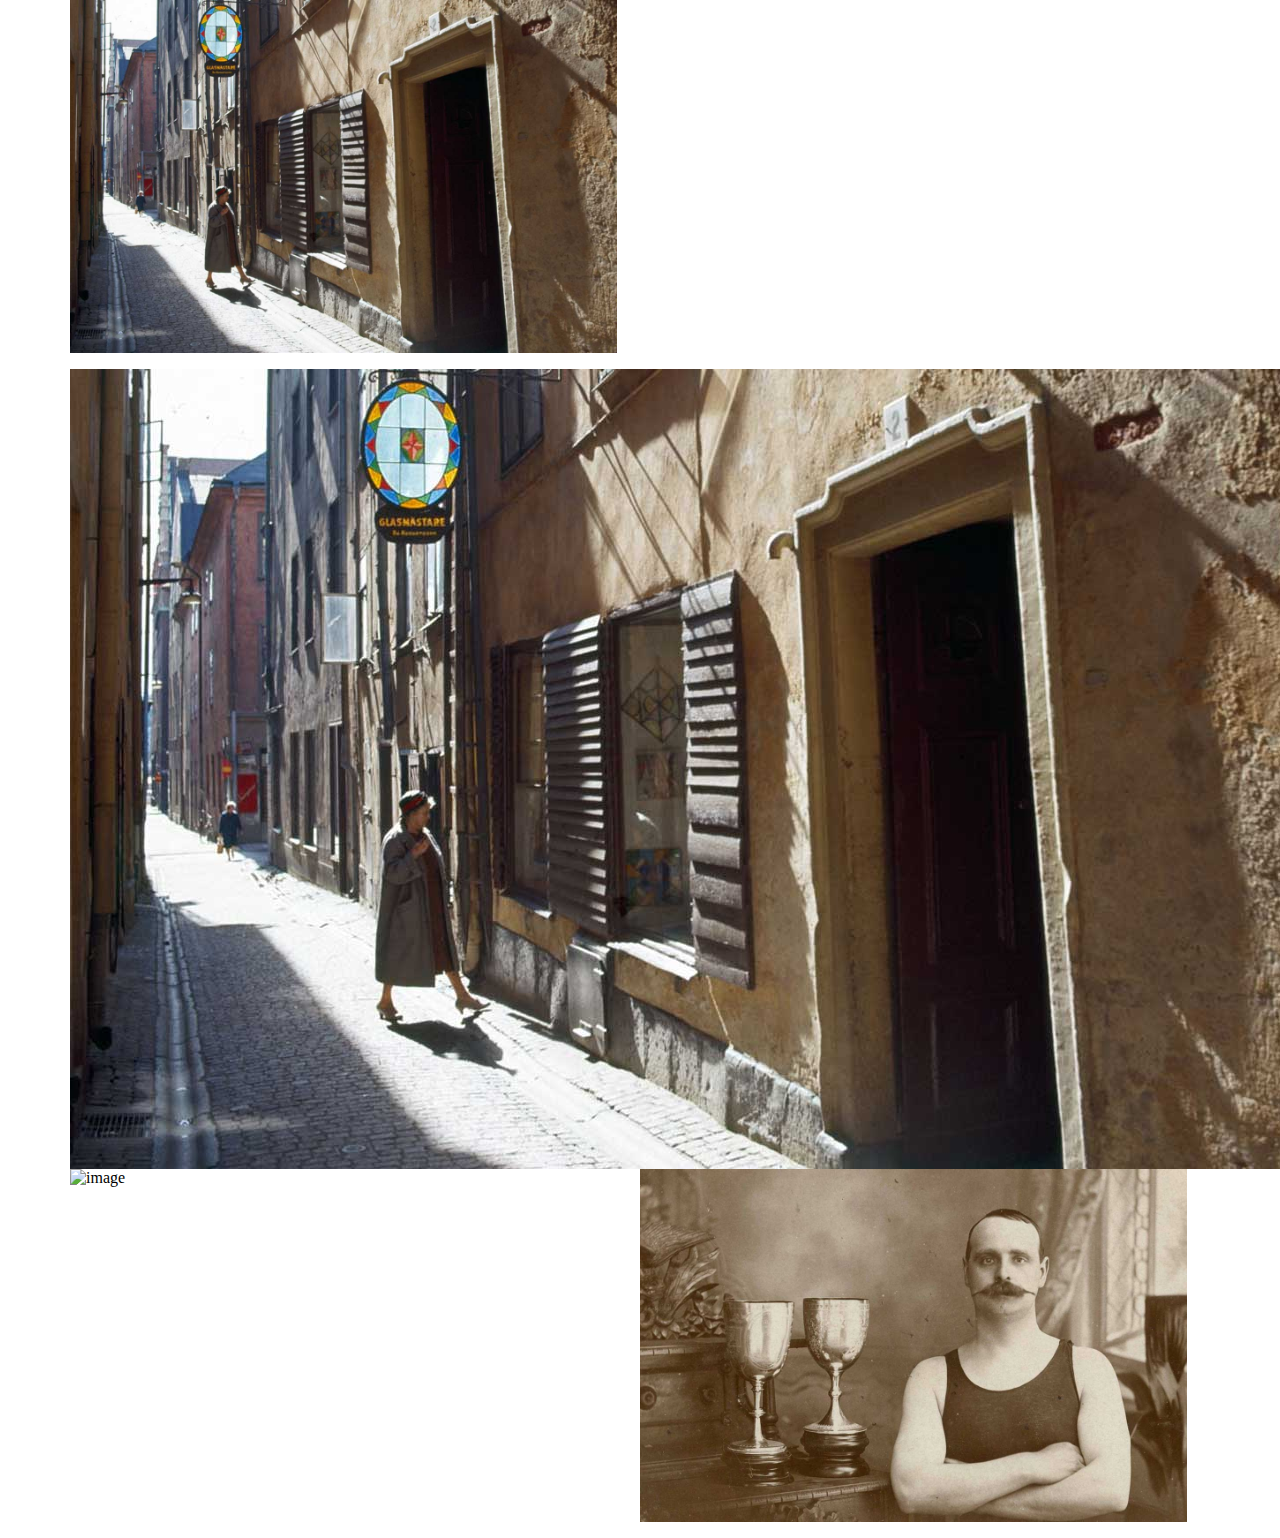
==== commit d5615493: "index" ====
--- a/index.html
+++ b/index.html
@@ -18,6 +18,7 @@
       <div id="try"></div>
       <ul class="box-container">
         <li class="box">
+          <img data-src="http://ww4.sinaimg.cn/large/bfc243a3gw1ewyk82a1nuj20hs0npwz0.jpg" src="img/image-3.jpg" alt="image" class="lad"></li>
           <img data-src="http://ww4.sinaimg.cn/large/bfc243a3gw1ewyk82a1nuj20hs0npwz0.jpg" src="../img/image-3.jpg" alt="image" class="lad"></li>
         <li class="box">
           <img data-src="http://ww1.sinaimg.cn/large/b719aaf5jw1exief7r3jbj20c80hamxx.jpg" src="http://ww1.sinaimg.cn/large/a4050c27jw1esgltuyj4dj20c8104n0u.jpg" alt="image" class="lad"></li>
